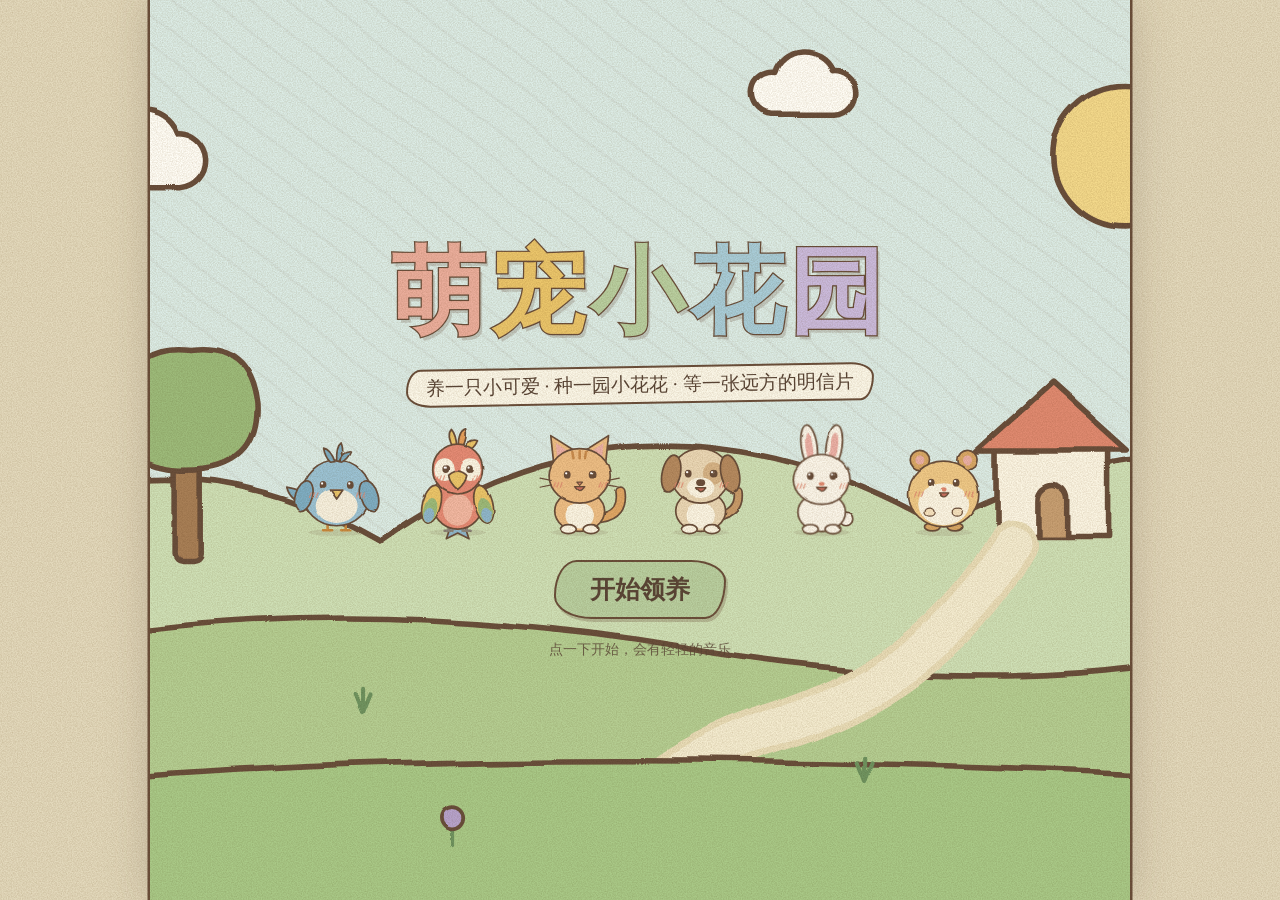
==== 萌宠小花园-单文件版.html @ 1cf483f1 "新增水分与饮料、六个新景点、可吃的特产、生病症状倒计时和离家出走 商店 - 食物 10 → 18 种，新增饮料 5 种、药品 6 种（原 2 种） - 种子 +3（番茄、西瓜、雪梨），装扮 +4，旅行" ====
<!DOCTYPE html>
<html lang="zh-CN">
<head>
<meta charset="UTF-8">
<meta name="viewport" content="width=device-width, initial-scale=1, maximum-scale=1, user-scalable=no, viewport-fit=cover">
<title>萌宠小花园</title>
<style>
/* ==========================================================
 *  萌宠小花园 · 样式（手绘绘本 / 纸质手帐风）
 * ========================================================== */
* { box-sizing: border-box; margin: 0; padding: 0; -webkit-tap-highlight-color: transparent; }
:root {
  --ink: #5B4636; --line: #6B4F3A;
  --paper: #F6F0DC; --paper2: #FBF7E8; --desk: #E3D9BC;
  --green: #B9CFA0; --dgreen: #6F9460; --coral: #EBAE9C; --dcoral: #D9826A;
  --yellow: #EBC66B; --pink: #EBB0A6; --blue: #A9CDD9; --purple: #CBBBDD;
  --r1: 26px 40px 24px 44px / 40px 24px 44px 26px;
  --r2: 22px 200px 20px 230px / 220px 20px 210px 22px;
  --r3: 14px 20px 12px 22px / 20px 12px 22px 14px;
  --sh: 2px 3px 0 rgba(107, 79, 58, .28);
  --grow: 1;
}
html, body { height: 100%; overflow: hidden; }
body {
  height: 100dvh;
  font-family: "LXGW WenKai", "霞鹜文楷", "STKaiti", "KaiTi", "楷体", "Kaiti SC", "PingFang SC", "Microsoft YaHei", serif;
  font-size: 17px; color: var(--ink); background: var(--desk);
  user-select: none; -webkit-user-select: none; touch-action: manipulation;
}
button { font: inherit; color: inherit; border: 0; background: none; cursor: pointer; }
input { font: inherit; color: inherit; }
svg.ic { width: 1.5em; height: 1.5em; display: inline-block; vertical-align: -0.38em; overflow: visible; flex: none; }
i[data-ic] { font-style: normal; display: inline-flex; }
#svg-defs { position: absolute; width: 0; height: 0; overflow: hidden; }
#app { height: 100%; max-width: 980px; margin: 0 auto; display: flex; flex-direction: column; background: var(--paper); box-shadow: 0 0 0 2.5px var(--line), 0 0 40px rgba(91, 70, 54, .25); position: relative; overflow: hidden; }
.screen { display: none; flex: 1; min-height: 0; flex-direction: column; position: relative; }
.screen.active { display: flex; }
/* 整个画面蒙一层纸纹 */
#grain { position: fixed; inset: 0; pointer-events: none; z-index: 95; mix-blend-mode: multiply; opacity: .75;
  background-image: url("data:image/svg+xml;utf8,%3Csvg xmlns='http://www.w3.org/2000/svg' width='240' height='240'%3E%3Cfilter id='g'%3E%3CfeTurbulence type='fractalNoise' baseFrequency='.8' numOctaves='3' seed='5'/%3E%3CfeColorMatrix values='0 0 0 0 .45  0 0 0 0 .36  0 0 0 0 .24  0 0 0 .7 -.2'/%3E%3C/filter%3E%3Crect width='240' height='240' filter='url(%23g)'/%3E%3C/svg%3E"); }

/* ---------- 按钮 ---------- */
.btn { display: inline-flex; align-items: center; justify-content: center; gap: 6px; padding: 9px 24px; border: 2.5px solid var(--line); border-radius: var(--r1); font-size: 19px; font-weight: bold; color: var(--ink); background: var(--yellow); box-shadow: var(--sh); transition: transform .08s, box-shadow .08s; white-space: nowrap; }
.btn:active { transform: translate(2px, 3px); box-shadow: none; }
.btn.green { background: var(--green); } .btn.coral { background: var(--coral); } .btn.plain { background: var(--paper2); }
.btn.gray { background: #E4DCC8; color: #9A8B78; border-color: #B5A792; box-shadow: none; }
.btn.big { font-size: clamp(20px, 4.4vw, 25px); padding: 11px 34px; }
.btn.small { font-size: 15px; padding: 4px 13px; border-width: 2px; }
.btn:disabled { pointer-events: none; }

/* ---------- 封面 ---------- */
#screen-title { overflow: hidden; }
.title-bg { position: absolute; inset: 0; }
.title-bg svg { width: 100%; height: 100%; display: block; }
.title-inner { position: relative; flex: 1; display: flex; flex-direction: column; align-items: center; justify-content: center; gap: clamp(8px, 2.4vh, 22px); padding: 20px; text-align: center; }
.logo { font-size: clamp(46px, 11.5vw, 94px); line-height: 1.1; letter-spacing: .06em; font-weight: bold; }
.logo span { display: inline-block; color: var(--c); -webkit-text-stroke: 2.5px var(--line); paint-order: stroke fill; text-shadow: 3px 4px 0 rgba(107, 79, 58, .22); animation: logoBob 3.4s ease-in-out infinite; }
.logo span:nth-child(1) { --c: #EBAE9C; } .logo span:nth-child(2) { --c: #EBC66B; animation-delay: .25s; }
.logo span:nth-child(3) { --c: #B9CFA0; animation-delay: .5s; } .logo span:nth-child(4) { --c: #A9CDD9; animation-delay: .75s; }
.logo span:nth-child(5) { --c: #CBBBDD; animation-delay: 1s; }
.slogan { font-size: clamp(14px, 3.2vw, 19px); background: var(--paper2); border: 2px solid var(--line); border-radius: var(--r1); padding: 4px 18px; transform: rotate(-1deg); }
.title-pets { display: flex; justify-content: center; align-items: flex-end; gap: clamp(0px, 1vw, 8px); width: 100%; max-width: 720px; }
.tp { flex: 1; max-width: 118px; min-width: 0; animation: breathe 2.8s ease-in-out infinite; transform-origin: 50% 100%; }
.tp svg { width: 100%; display: block; overflow: visible; }
.title-btns { display: flex; gap: 14px; flex-wrap: wrap; justify-content: center; }
.foot { font-size: 14px; opacity: .8; }

/* ---------- 选宠物 ---------- */
#screen-choose { padding: 18px 14px 22px; gap: 14px; align-items: center; overflow: auto; }
#screen-choose::before, #screen-choose::after { content: ""; flex: 1; }
.choose-title { font-size: clamp(21px, 4.8vw, 30px); text-align: center; }
.choose-grid { display: grid; grid-template-columns: repeat(3, 1fr); gap: 12px; width: 100%; max-width: 640px; }
.pcard { background: var(--paper2); border: 2.5px solid var(--line); border-radius: var(--r3); padding: 8px 6px 10px; text-align: center; transition: transform .15s; box-shadow: var(--sh); }
.pcard:nth-child(odd) { transform: rotate(-1deg); } .pcard:nth-child(even) { transform: rotate(1deg); }
.pcard .pp { width: min(76%, 21dvh); margin: 0 auto; }
.pcard .pp svg { width: 100%; display: block; overflow: visible; }
.pcard b { display: block; font-size: 20px; }
.pcard small { font-size: 13px; opacity: .8; }
.pcard.sel { background: #FBEFC4; transform: translateY(-5px) rotate(0) scale(1.04); box-shadow: 3px 6px 0 rgba(107, 79, 58, .3); }
.pcard.sel .pp { animation: hop .9s ease-in-out infinite; transform-origin: 50% 100%; }
.choose-form { display: flex; flex-wrap: wrap; gap: 12px; align-items: center; justify-content: center; font-weight: bold; }
.choose-form input, .text-input { border: 2.5px solid var(--line); border-radius: var(--r1); padding: 8px 16px; width: 150px; font-size: 19px; text-align: center; background: var(--paper2); outline: none; user-select: text; -webkit-user-select: text; }
.text-input { width: 100%; max-width: 300px; }

/* ---------- 顶部状态栏 ---------- */
#hud { padding: 8px 12px; background: var(--paper2); border-bottom: 2.5px solid var(--line); display: flex; flex-direction: column; gap: 7px; z-index: 5; }
.hud-row { display: flex; align-items: center; justify-content: space-between; gap: 8px; }
.hud-pet { display: flex; align-items: center; gap: 8px; min-width: 0; }
.hud-avatar { width: 48px; height: 48px; border-radius: 50%; background: #F3E6C4; border: 2.5px solid var(--line); overflow: hidden; flex: none; }
.hud-avatar svg { width: 124%; height: 124%; margin: -2% 0 0 -12%; display: block; }
.hud-name { min-width: 0; white-space: nowrap; }
.hud-name b { font-size: 19px; margin-right: 6px; }
.lv { font-size: 13px; background: var(--green); border: 1.5px solid var(--line); border-radius: var(--r1); padding: 0 9px; }
.lv em { font-style: normal; }
.exp { height: 8px; width: clamp(90px, 24vw, 180px); background: var(--paper); border: 1.5px solid var(--line); border-radius: 5px; margin-top: 5px; overflow: hidden; }
.exp i { display: block; height: 100%; width: 0; background: var(--dcoral); transition: width .4s; }
.hud-right { display: flex; align-items: center; gap: 6px; flex: none; }
.coin { display: flex; align-items: center; gap: 3px; background: #FBEFC4; border: 2px solid var(--line); border-radius: var(--r1); padding: 2px 12px 2px 7px; font-weight: bold; white-space: nowrap; }
.coin.bump { animation: bump .35s; }
.icon-btn { width: 40px; height: 40px; border-radius: 50%; background: var(--paper); border: 2px solid var(--line); position: relative; flex: none; display: flex; align-items: center; justify-content: center; box-shadow: 1px 2px 0 rgba(107, 79, 58, .25); }
.icon-btn svg.ic { width: 26px; height: 26px; vertical-align: 0; }
.icon-btn:active { transform: translate(1px, 2px); box-shadow: none; }
.dot { position: absolute; top: -3px; right: -3px; width: 14px; height: 14px; border-radius: 50%; background: #D9705F; border: 2px solid var(--paper2); display: none; }
.has > .dot { display: block; animation: bump 1.2s infinite; }
.stats { display: grid; grid-template-columns: repeat(5, 1fr); gap: 6px; }
.stat { display: flex; align-items: center; gap: 4px; font-size: 15px; padding: 0 2px; }
.stat svg.ic { width: 22px; height: 22px; vertical-align: 0; }
.stat em { font-style: normal; white-space: nowrap; }
.stat .bar { flex: 1; height: 12px; border: 2px solid var(--line); border-radius: 7px; background: var(--paper); overflow: hidden; }
.stat .bar i { display: block; height: 100%; transition: width .5s; background-image: repeating-linear-gradient(-55deg, rgba(255, 255, 255, .38) 0 3px, transparent 3px 7px); }
.stat[data-k=hunger] .bar i { background-color: #E6A15C; } .stat[data-k=clean] .bar i { background-color: #B7A3CC; } .stat[data-k=thirst] .bar i { background-color: #8FB7CC; }
.stat[data-k=happy] .bar i { background-color: #E08A70; } .stat[data-k=energy] .bar i { background-color: #EBC66B; }
.stat.low .bar { animation: warn 1s infinite; }
@media (max-width: 540px) {
  .stat em, .lv em { display: none; }
  .hud-name { overflow: hidden; } .hud-name b { font-size: 16px; margin-right: 4px; }
  .exp { width: 100%; min-width: 56px; }
  .icon-btn { width: 36px; height: 36px; } .icon-btn svg.ic { width: 23px; height: 23px; }
  .coin { padding: 1px 9px 1px 5px; font-size: 15px; }
  .hud-right { gap: 5px; } .hud-avatar { width: 42px; height: 42px; }
}

/* ---------- 舞台和场景 ---------- */
#stage { flex: 1; min-height: 0; position: relative; overflow: hidden; --u: 1px; --pu: 1px; --stH: 500px; }
.scene { position: absolute; inset: 0; display: none; }
.scene.active { display: block; animation: fadeIn .5s; }
.scene > .bg { position: absolute; inset: 0; }
.scene > .bg svg { width: 100%; height: 100%; display: block; }
.deco { position: absolute; pointer-events: none; }
.deco svg.ic { width: 100%; height: 100%; }
.deco.cloud { width: clamp(70px, 14vw, 130px); height: clamp(70px, 14vw, 130px); opacity: .92; }
.deco.cloud.c1 { left: 8%; top: 2%; animation: cloudMove 46s ease-in-out infinite alternate; }
.deco.cloud.c2 { left: 46%; top: 9%; width: clamp(50px, 10vw, 90px); height: clamp(50px, 10vw, 90px); animation: cloudMove 64s ease-in-out infinite alternate-reverse; }
.deco.kite { right: 46%; top: 4%; width: clamp(44px, 9vw, 74px); height: clamp(44px, 9vw, 74px); animation: kite 7s ease-in-out infinite alternate; transform-origin: 50% 120%; }

/* 小屋 */
.win-sky { fill: #BFDDE3; transition: fill 1.2s; } .win-sun { fill: #F3D98B; transition: fill 1.2s; } .win-hill { fill: #B7CF98; transition: fill 1.2s; }
.win-stars { opacity: 0; transition: opacity 1.2s; }
.night .win-sky { fill: #31406E; } .night .win-sun { fill: #FFF6C9; } .night .win-hill { fill: #3E5A52; } .night .win-stars { opacity: 1; }
.night-mask { position: absolute; inset: 0; background: radial-gradient(circle at 50% 74%, rgba(40, 44, 90, .28), rgba(28, 30, 70, .72)); opacity: 0; pointer-events: none; transition: opacity 1.2s; }
.night .night-mask { opacity: 1; }
.wall-cards .pc { position: absolute; width: calc(var(--u) * 74); padding: 3px 3px 9px; }
.wall-cards .pc::before { content: ""; position: absolute; left: 50%; top: -5px; width: 7px; height: 12px; margin-left: -3px; background: var(--dcoral); border: 1.5px solid var(--line); border-radius: 2px; z-index: 1; }
.pet-zone { position: absolute; left: 50%; bottom: calc(var(--u) * 44); width: calc(var(--pu) * 210 * var(--grow)); margin-left: calc(var(--pu) * -105 * var(--grow)); transition: left 1.8s ease-in-out; }
.pet-zone.gone { opacity: 0; pointer-events: none; transform: translateX(60%); transition: opacity .9s, transform 1s ease-in; }
.pet { width: 100%; aspect-ratio: 1; transform-origin: 50% 100%; cursor: pointer; position: relative; animation: breathe 3s ease-in-out infinite; }
.pet svg { width: 100%; height: 100%; display: block; overflow: visible; pointer-events: none; }
.pet .eye { transform-box: fill-box; transform-origin: 50% 50%; animation: blink 4.6s infinite; }
.pet .wing { transform-box: fill-box; transform-origin: 50% 8%; }
.pet .tail { transform-box: fill-box; transform-origin: 0% 100%; animation: wag 1.4s ease-in-out infinite alternate; }
.pet.mood-happy { animation: sway 2.6s ease-in-out infinite; }
.pet.mood-joy { animation: hop .55s ease-in-out infinite; }
.pet.mood-sad { animation: droop 3.4s ease-in-out infinite; filter: saturate(.7); }
.pet.mood-sleep { animation: breathe 4.6s ease-in-out infinite; }
.pet.walk { animation: waddle .45s ease-in-out infinite; }
.pet.chomp { animation: chomp .32s ease-in-out 4; }
.pet.trick-spin { transform-origin: 50% 55%; animation: tSpin 1.2s ease-in-out; }
.pet.trick-roll { transform-origin: 50% 55%; animation: tRoll 1.3s ease-in-out; }
.pet.trick-jump { animation: tJump 1.2s ease-in-out; }
.pet.trick-flip { transform-origin: 50% 55%; animation: tFlip 1.2s ease-in-out; }
.pet.flap .wl { animation: flapL .2s ease-in-out 8; } .pet.flap .wr { animation: flapR .2s ease-in-out 8; }
.pet.flap { animation: hop .4s ease-in-out 4; }
.prop { position: absolute; right: -20%; bottom: 2%; width: 36%; opacity: 0; transition: opacity .5s; pointer-events: none; z-index: 2; transform: rotate(8deg); }
.prop.show { opacity: 1; }
.prop svg.ic { width: 100%; height: auto; }
.bubble { position: absolute; left: 50%; bottom: 102%; transform: translateX(-50%) scale(.6); background: var(--paper2); border: 2.5px solid var(--line); border-radius: var(--r2); padding: 9px 16px; font-size: clamp(15px, 2.7vw, 19px); max-width: min(290px, 74vw); width: max-content; text-align: center; opacity: 0; transition: .25s; pointer-events: none; z-index: 5; line-height: 1.35; box-shadow: var(--sh); }
.bubble::after { content: ""; position: absolute; left: 50%; top: 100%; margin-left: -8px; width: 14px; height: 14px; background: var(--paper2); border: solid var(--line); border-width: 0 2.5px 2.5px 0; transform: translateY(-7px) rotate(45deg); }
.bubble.show { opacity: 1; transform: translateX(-50%) scale(1); }
.zzz { position: absolute; right: -6%; top: -8%; font-size: calc(var(--pu) * 34); font-weight: bold; color: #FFF6C9; opacity: 0; pointer-events: none; }
.night .zzz { animation: zzz 3s ease-in-out infinite; }
.away-note { position: absolute; left: 50%; bottom: calc(var(--u) * 60); transform: translateX(-50%) rotate(-2deg); background: var(--paper2); border: 2.5px solid var(--line); border-radius: var(--r3); padding: 14px 20px 12px; text-align: center; line-height: 1.5; box-shadow: 3px 5px 0 rgba(107, 79, 58, .25); display: none; width: max-content; max-width: 86%; }
.away-note.on { display: block; animation: pop .4s; }
.away-note::before { content: ""; position: absolute; left: 50%; top: -12px; width: 86px; height: 22px; margin-left: -43px; background: rgba(235, 198, 107, .8); transform: rotate(-3deg); }
.away-note b { font-size: 20px; } .away-note small { display: block; opacity: .8; font-size: 15px; }
.away-note .sign { text-align: right; font-size: 15px; margin-top: 2px; }
.tub { display: none; position: absolute; left: -14%; width: 128%; bottom: -7%; pointer-events: none; z-index: 2; }
.tub svg { width: 100%; display: block; overflow: visible; }
.bathing .tub { display: block; animation: pop .3s; }
#bath-layer { position: absolute; inset: 0; display: none; touch-action: none; z-index: 4; cursor: grab; overflow: hidden; }
#bath-layer.on { display: block; }
.bath-tip { position: absolute; top: 10px; left: 50%; transform: translateX(-50%); background: var(--paper2); border: 2.5px solid var(--line); border-radius: var(--r1); padding: 4px 18px; font-weight: bold; white-space: nowrap; }
.bath-bar { position: absolute; top: 56px; left: 50%; transform: translateX(-50%); width: min(60%, 260px); height: 16px; border-radius: 9px; background: var(--paper2); border: 2.5px solid var(--line); overflow: hidden; }
.bath-bar i { display: block; height: 100%; width: 0; background: #A9CDD9; transition: width .15s; }
.bath-x { position: absolute; top: 8px; right: 8px; width: 36px; height: 36px; border-radius: 50%; background: var(--paper2); border: 2px solid var(--line); font-size: 22px; line-height: 1; }
.bub { position: absolute; border-radius: 50%; background: radial-gradient(circle at 30% 30%, #fff, rgba(220, 238, 240, .85) 60%, rgba(170, 208, 220, .6)); border: 1.5px solid rgba(107, 79, 58, .45); animation: bubIn .25s; pointer-events: none; }
.rinse .bub { animation: bubOut .8s forwards; }
.drop { position: absolute; width: 4px; height: 16px; border-radius: 3px; background: #8FB7CC; animation: dropFall .45s linear infinite; pointer-events: none; }

/* 底部按钮 */
#actions { display: flex; justify-content: center; gap: clamp(4px, 1.6vw, 14px); padding: 8px 6px 2px; background: var(--paper2); border-top: 2.5px solid var(--line); }
#actions.hide { display: none; }
.act { display: flex; flex-direction: column; align-items: center; font-size: 15px; font-weight: bold; width: clamp(50px, 14.5vw, 82px); padding: 4px 0 4px; border: 2px solid var(--line); border-radius: var(--r3); background: var(--paper); box-shadow: 1px 2px 0 rgba(107, 79, 58, .25); }
.act svg.ic { width: clamp(26px, 6vw, 34px); height: clamp(26px, 6vw, 34px); vertical-align: 0; }
.act em { font-style: normal; white-space: nowrap; }
.act:active { transform: translate(1px, 2px); box-shadow: none; }
.act:nth-child(odd) { transform: rotate(-1.2deg); } .act:nth-child(even) { transform: rotate(1.2deg); }
.act.off { opacity: .45; }
#nav { display: grid; grid-template-columns: repeat(5, 1fr); gap: 4px; padding: 7px 8px calc(7px + env(safe-area-inset-bottom)); background: var(--paper2); }
#actions.hide + #nav { border-top: 2.5px solid var(--line); }
#nav button { display: flex; flex-direction: column; align-items: center; font-size: 15px; font-weight: bold; padding: 3px 0 2px; border-radius: var(--r3); border: 2px solid transparent; opacity: .62; transition: .15s; position: relative; }
#nav button svg.ic { width: 28px; height: 28px; vertical-align: 0; }
#nav button.on { opacity: 1; background: #FBEFC4; border-color: var(--line); transform: translateY(-2px) rotate(-1deg); box-shadow: 1px 2px 0 rgba(107, 79, 58, .25); }
#nav .dot { right: 18%; top: -2px; }

/* 花园 */
.garden-tip { position: absolute; top: 8px; left: 50%; transform: translateX(-50%) rotate(-.6deg); background: var(--paper2); border: 2px solid var(--line); border-radius: var(--r1); padding: 3px 16px; font-size: 15px; white-space: nowrap; max-width: 94%; overflow: hidden; text-overflow: ellipsis; }
.garden-wrap { position: absolute; left: 0; right: 0; bottom: 2.5%; display: flex; flex-direction: column; align-items: center; gap: 2px; padding: 0 10px; }
.g-row { display: flex; align-items: flex-end; justify-content: center; gap: clamp(10px, 5vw, 46px); width: 100%; }
.pet.small { width: clamp(60px, calc(var(--stH) * .2), 120px); flex: none; }
.mailbox { width: clamp(40px, calc(var(--stH) * .13), 76px); flex: none; position: relative; }
.mailbox svg, .guest svg { width: 100%; display: block; overflow: visible; }
.mailbox.has { animation: nudge 1.6s ease-in-out infinite; transform-origin: 50% 100%; }
.guest { width: clamp(56px, calc(var(--stH) * .17), 104px); flex: none; position: relative; }
.guest .friend { position: absolute; left: 12%; bottom: 62%; width: 76%; animation: breathe 2.6s ease-in-out infinite; transform-origin: 50% 100%; }
.guest .tag { position: absolute; left: 50%; bottom: 215%; transform: translateX(-50%); background: var(--paper2); border: 2px solid var(--line); border-radius: var(--r1); font-size: 13px; padding: 0 9px; white-space: nowrap; animation: bump 1.4s infinite; }
.plots { display: grid; grid-template-columns: repeat(3, 1fr); gap: 9px; width: min(100%, 500px, calc(var(--stH) * .86)); }
.plot { position: relative; aspect-ratio: 1 / .9; border-radius: var(--r3); border: 2.5px dashed transparent; }
.plot.empty { background: rgba(255, 253, 246, .28); border-color: rgba(107, 79, 58, .45); }
.plot:active { transform: scale(.96); }
.plot .soil { position: absolute; left: 8%; right: 8%; bottom: 9%; height: 32%; border-radius: 50%; background: #B8946A; border: 2.5px solid var(--line); transition: background .4s; }
.plot.wet .soil { background: #8E6C49; }
.plot .plant { position: absolute; left: 50%; bottom: 24%; width: 62%; transform: translateX(-50%); pointer-events: none; }
.plot .plant svg { width: 100%; display: block; overflow: visible; animation: plantSway 3.6s ease-in-out infinite alternate; transform-origin: 50% 100%; }
.plot .plus { position: absolute; left: 50%; top: 30%; transform: translate(-50%, -50%); font-size: clamp(24px, 6vw, 36px); color: var(--line); opacity: .55; font-weight: bold; }
.plot .crop { position: absolute; left: 50%; top: 0; width: 46%; transform: translateX(-50%); animation: cropBob 1.4s ease-in-out infinite; pointer-events: none; }
.plot .crop svg.ic { width: 100%; height: auto; }
.plot .thirst { position: absolute; right: 4%; top: 4%; width: 28%; background: var(--paper2); border: 2px solid var(--line); border-radius: 50%; padding: 2px; animation: bump 1.2s infinite; display: flex; }
.plot .thirst svg.ic { width: 100%; height: auto; }
.plot .grow { position: absolute; left: 14%; right: 14%; bottom: 2.5%; height: 8px; border-radius: 5px; background: var(--paper2); border: 1.5px solid var(--line); overflow: hidden; }
.plot .grow i { display: block; height: 100%; width: 0; background: #9DBB7A; transition: width .9s linear; }
.plot .tag { position: absolute; bottom: 1%; left: 50%; transform: translateX(-50%); background: var(--yellow); border: 2px solid var(--line); border-radius: var(--r1); font-size: 14px; padding: 0 12px; font-weight: bold; white-space: nowrap; }

/* 游乐场、商店、手帐的纸面板 */
.panel { position: absolute; left: 50%; bottom: 3%; transform: translateX(-50%); width: min(94%, 740px); max-height: 84%; overflow: auto; background: var(--paper2); border: 2.5px solid var(--line); border-radius: var(--r3); padding: 14px; box-shadow: 3px 5px 0 rgba(107, 79, 58, .22); }
.panel h2 { text-align: center; font-size: 20px; margin-bottom: 10px; }
.game-cards { display: grid; grid-template-columns: repeat(auto-fit, minmax(120px, 1fr)); gap: 10px; }
.gcard { border: 2.5px solid var(--line); border-radius: var(--r3); padding: 10px 8px; text-align: center; box-shadow: var(--sh); }
.gcard:nth-child(odd) { transform: rotate(-1deg); } .gcard:nth-child(even) { transform: rotate(1deg); }
.gcard:active { transform: translate(2px, 3px); box-shadow: none; }
.gcard svg.ic { width: 46px; height: 46px; display: block; margin: 0 auto 2px; }
.gcard b { font-size: 18px; display: block; }
.gcard small { font-size: 13px; opacity: .85; }
.tabs { display: flex; gap: 7px; justify-content: center; margin-bottom: 10px; flex-wrap: wrap; }
.tab { padding: 3px 15px; border: 2px solid var(--line); border-radius: var(--r1); background: var(--paper); font-weight: bold; white-space: nowrap; opacity: .7; }
.tab.on { background: var(--green); opacity: 1; box-shadow: 1px 2px 0 rgba(107, 79, 58, .25); }
.shop-grid { display: grid; grid-template-columns: repeat(auto-fill, minmax(106px, 1fr)); gap: 10px; }
.sitem { background: var(--paper); border-radius: var(--r3); padding: 8px 6px 10px; text-align: center; border: 2px solid var(--line); }
.sitem svg.ic.big, .item svg.ic.big, .souv svg.ic.big { width: 44px; height: 44px; display: block; margin: 0 auto; }
.sitem b { display: block; font-size: 16px; }
.sitem small { display: block; font-size: 13.5px; opacity: .8; min-height: 16px; }
.sitem .btn { margin-top: 6px; }
#scene-album { background: #E9DFC2; }
.panel.album { top: 3%; max-height: none; scrollbar-width: thin; }
.pc-grid { display: grid; grid-template-columns: repeat(auto-fill, minmax(140px, 1fr)); gap: 14px 12px; padding: 4px; }
.pc { display: block; background: #FFFDF6; border: 1.5px solid rgba(107, 79, 58, .55); padding: 5px 5px 4px; box-shadow: 2px 3px 7px rgba(91, 70, 54, .25); text-align: center; position: relative; }
.pc:nth-child(3n+1) { transform: rotate(-1.6deg); } .pc:nth-child(3n+2) { transform: rotate(1.2deg); } .pc:nth-child(3n) { transform: rotate(-.6deg); }
.pc .img { aspect-ratio: 3 / 2; overflow: hidden; background: #EFE6CC; display: block; }
.pc .img svg { width: 100%; height: 100%; display: block; }
.pc .cap { display: block; font-size: 14px; line-height: 1.5; white-space: nowrap; overflow: hidden; }
.pc.rare::after { content: "珍"; position: absolute; right: -6px; top: -8px; width: 26px; height: 26px; line-height: 23px; border-radius: 50%; background: var(--yellow); border: 2px solid var(--line); font-size: 14px; font-weight: bold; transform: rotate(12deg); }
.pc.lock .img { display: flex; align-items: center; justify-content: center; font-size: 30px; color: #B5A792; border: 2px dashed #C9BC9F; background: none; }
.pc.lock { box-shadow: none; opacity: .75; }
.pc.big { width: min(100%, 420px); margin: 0 auto 10px; padding: 9px 9px 6px; transform: rotate(-1deg); }
.pc.big .cap { font-size: 18px; }
.souv-grid { display: grid; grid-template-columns: repeat(auto-fill, minmax(96px, 1fr)); gap: 10px; }
.souv { background: var(--paper); border: 2px solid var(--line); border-radius: var(--r3); padding: 8px 4px; text-align: center; font-size: 14px; }
.souv small { display: block; opacity: .75; font-size: 12.5px; }
.souv.lock { opacity: .5; border-style: dashed; }
.souv.lock svg.ic { filter: grayscale(1) brightness(1.15); opacity: .5; }
.album-note { text-align: center; font-size: 14.5px; opacity: .8; margin: 2px 0 10px; }

/* ---------- 弹窗 ---------- */
.modal-mask { position: fixed; inset: 0; background: rgba(91, 70, 54, .45); display: flex; align-items: center; justify-content: center; z-index: 60; padding: 18px 16px; animation: fadeIn .2s; }
.modal { background: var(--paper2); border: 2.5px solid var(--line); border-radius: var(--r3); padding: 24px 18px 18px; width: 100%; max-width: 460px; max-height: 88dvh; overflow: auto; box-shadow: 4px 7px 0 rgba(91, 70, 54, .3); animation: pop .28s; text-align: center; position: relative; }
.modal h2 { font-size: 22px; margin-bottom: 10px; padding: 0 30px; }
.modal h3 { font-size: 17px; margin: 12px 0 8px; text-align: left; border-bottom: 2px dashed rgba(107, 79, 58, .4); padding-bottom: 2px; }
.modal p { line-height: 1.6; margin-bottom: 10px; }
.modal .x { position: absolute; right: 8px; top: 8px; width: 34px; height: 34px; border-radius: 50%; background: var(--paper); border: 2px solid var(--line); font-size: 22px; line-height: 1; }
.modal .hero { width: 96px; margin: 0 auto 4px; animation: hop 1.2s ease-in-out infinite; transform-origin: 50% 100%; }
.modal .hero svg { width: 100%; height: auto; display: block; overflow: visible; }
.modal .hint { font-size: 14px; opacity: .78; margin-top: 10px; }
.row { display: flex; gap: 10px; justify-content: center; flex-wrap: wrap; margin-top: 10px; }
.empty { opacity: .85; }
.item-grid { display: grid; grid-template-columns: repeat(auto-fill, minmax(88px, 1fr)); gap: 9px; }
.item { background: var(--paper); border-radius: var(--r3); padding: 7px 4px; border: 2px solid var(--line); display: flex; flex-direction: column; align-items: center; }
.item:active { transform: scale(.95); }
.item.sel { background: #FBEFC4; box-shadow: var(--sh); transform: rotate(-1.5deg); }
.item b { font-size: 15.5px; }
.item small { font-size: 13px; opacity: .8; }
.chips { display: flex; flex-wrap: wrap; gap: 8px; justify-content: center; }
.chip { background: var(--paper); border: 2px solid var(--line); border-radius: var(--r1); padding: 2px 12px; font-size: 15px; }
.task { display: flex; align-items: center; gap: 10px; background: var(--paper); border: 2px solid var(--line); border-radius: var(--r3); padding: 7px 10px; margin-bottom: 8px; text-align: left; }
.task svg.ic { width: 30px; height: 30px; }
.task .t-mid { flex: 1; min-width: 0; font-size: 15.5px; font-weight: bold; }
.task .t-bar { height: 8px; background: var(--paper2); border: 1.5px solid var(--line); border-radius: 5px; margin-top: 4px; overflow: hidden; }
.task .t-bar i { display: block; height: 100%; background: #9DBB7A; }
.gift-list { display: flex; flex-wrap: wrap; justify-content: center; gap: 8px 16px; margin: 6px 0 10px; font-weight: bold; }
.gift-list span { display: inline-flex; align-items: center; gap: 4px; }
.gift-list svg.ic { width: 30px; height: 30px; }
.new-tag { background: #D9705F; color: #fff; font-size: 12px; border-radius: 8px; padding: 0 6px; margin-left: 2px; }

/* ---------- 小游戏 ---------- */
.game-overlay { position: fixed; inset: 0; z-index: 40; background: rgba(91, 70, 54, .5); display: none; align-items: center; justify-content: center; padding: 10px; }
.game-overlay.on { display: flex; }
.game-box { width: 100%; max-width: 900px; height: min(100%, 680px); background: var(--paper2); border: 2.5px solid var(--line); border-radius: var(--r3); display: flex; flex-direction: column; overflow: hidden; animation: pop .28s; box-shadow: 4px 7px 0 rgba(91, 70, 54, .3); }
.game-head { display: flex; align-items: center; gap: 10px; padding: 6px 12px; background: var(--green); border-bottom: 2.5px solid var(--line); font-weight: bold; }
#g-title { font-size: 18px; white-space: nowrap; display: flex; align-items: center; gap: 4px; }
#g-info { flex: 1; text-align: center; font-size: 17px; white-space: nowrap; overflow: hidden; display: flex; align-items: center; justify-content: center; gap: 4px; }
#g-info svg.ic { width: 22px; height: 22px; vertical-align: 0; }
.g-close { width: 34px; height: 34px; border-radius: 50%; background: var(--paper2); border: 2px solid var(--line); flex: none; font-size: 22px; line-height: 1; }
.game-body { flex: 1; min-height: 0; position: relative; overflow: hidden; }
.game-body canvas { display: block; touch-action: none; cursor: pointer; }
.g-panel { position: absolute; inset: 0; display: flex; flex-direction: column; align-items: center; justify-content: center; gap: 10px; padding: 20px; text-align: center; }
.g-big { width: clamp(64px, 16dvh, 104px); animation: hop 1.2s infinite; transform-origin: 50% 100%; }
.g-big svg { width: 100%; height: auto; display: block; overflow: visible; }
.g-panel h2 { font-size: clamp(21px, 5vw, 27px); }
.g-panel p { max-width: 440px; line-height: 1.6; }
.g-reward { font-size: 22px; font-weight: bold; display: flex; align-items: center; gap: 4px; justify-content: center; }
.mem-wrap { position: absolute; inset: 0; display: flex; align-items: center; justify-content: center; padding: 12px; }
.mem-grid { display: grid; grid-template-columns: repeat(4, 1fr); gap: 8px; width: min(100%, 460px, calc(100dvh - 120px)); }
.mem { aspect-ratio: 1; border: 2.5px solid var(--line); border-radius: var(--r3); background: var(--coral); box-shadow: var(--sh); font-size: clamp(22px, 7vw, 38px); font-weight: bold; color: var(--paper2); padding: 8%; }
.mem .mb { display: none; width: 100%; height: 100%; }
.mem .mb svg { width: 100%; height: 100%; display: block; overflow: visible; }
.mem.open { background: var(--paper); animation: flip .25s; }
.mem.open .mf { display: none; } .mem.open .mb { display: block; }
.mem.done { background: #DCE8C8; animation: bump .4s; }
.mel { position: absolute; inset: 0; display: flex; flex-direction: column; align-items: center; justify-content: center; gap: 10px; padding: 14px; }
.mel-pet { width: min(150px, 22dvh); }
.mel-pet svg, .math-pet svg { width: 100%; height: auto; display: block; overflow: visible; }
.mel-msg { font-size: 19px; font-weight: bold; background: var(--paper); border: 2px solid var(--line); border-radius: var(--r1); padding: 3px 20px; }
.mel-pads { display: grid; grid-template-columns: repeat(2, 1fr); gap: 12px; width: min(100%, 380px); }
.pad { aspect-ratio: 1.6; border: 2.5px solid var(--line); border-radius: var(--r3); font-size: 24px; font-weight: bold; box-shadow: var(--sh); opacity: .8; transition: transform .08s; }
.pad.lit { opacity: 1; transform: scale(1.07) rotate(-2deg); filter: brightness(1.12); box-shadow: 0 0 0 5px var(--paper2), 0 0 0 7.500px var(--line); }
.p0 { background: var(--coral); } .p1 { background: var(--yellow); } .p2 { background: var(--green); } .p3 { background: var(--blue); }
@media (max-height: 560px) { .mel-pads { grid-template-columns: repeat(4, 1fr); width: min(100%, 560px); } .pad { aspect-ratio: 1.2; font-size: 19px; } }
.math { position: absolute; inset: 0; display: flex; flex-direction: column; align-items: center; justify-content: center; gap: 12px; padding: 14px; }
.math-top { display: flex; align-items: center; gap: 12px; }
.math-pet { width: min(120px, 20dvh); flex: none; }
.math-q { font-size: clamp(32px, 9vw, 54px); font-weight: bold; background: var(--paper); border: 2.5px solid var(--line); border-radius: var(--r2); padding: 6px 26px; white-space: nowrap; }
.math-opts { display: grid; grid-template-columns: repeat(2, 1fr); gap: 12px; width: min(100%, 400px); }
.opt { padding: clamp(6px, 2dvh, 12px) 0; font-size: 29px; font-weight: bold; border: 2.5px solid var(--line); border-radius: var(--r3); background: var(--paper); box-shadow: var(--sh); }
.opt.right { background: #C9DDB0; } .opt.wrong { background: #EBB0A6; animation: shake .3s; }
@media (max-height: 520px) { .math-opts { grid-template-columns: repeat(4, 1fr); width: min(100%, 600px); } }

/* ---------- 特效层 ---------- */
#fx { position: fixed; inset: 0; pointer-events: none; z-index: 80; overflow: hidden; }
.fx-float { position: absolute; font-size: 21px; font-weight: bold; color: var(--ink); text-shadow: 0 2px 0 var(--paper2), 0 -1px 0 var(--paper2), 1px 0 0 var(--paper2), -1px 0 0 var(--paper2); animation: floatUp 1.2s ease-out forwards; white-space: nowrap; display: flex; align-items: center; gap: 2px; }
.fx-float svg.ic { width: 30px; height: 30px; vertical-align: 0; }
.fx-fly { position: absolute; left: 0; top: 0; width: 40px; height: 40px; }
.fx-fly svg.ic { width: 100%; height: 100%; }
.confetti { position: absolute; top: -24px; width: 10px; height: 15px; border-radius: 2px; border: 1.5px solid var(--line); animation: confetti linear forwards; }
.can { position: absolute; width: 60px; transform-origin: 70% 80%; animation: pour 1.1s ease-in-out forwards; }
.can svg.ic { width: 100%; height: auto; display: block; }
.wdrop { position: absolute; width: 5px; height: 10px; border-radius: 50% 50% 50% 50% / 60% 60% 40% 40%; background: #8FB7CC; border: 1px solid var(--line); opacity: 0; animation: wfall .5s ease-in forwards; }
#toast { position: fixed; left: 50%; top: 23%; transform: translate(-50%, -20px) rotate(-.6deg); background: var(--paper2); border: 2.5px solid var(--line); border-radius: var(--r1); padding: 6px 22px; font-size: 17px; font-weight: bold; opacity: 0; transition: .25s; pointer-events: none; z-index: 90; max-width: 92vw; text-align: center; box-shadow: var(--sh); }
#toast.show { opacity: 1; transform: translate(-50%, 0) rotate(-.6deg); }
#banner { position: fixed; left: 50%; top: 40%; transform: translate(-50%, -50%) scale(0) rotate(-2deg); z-index: 85; background: var(--yellow); border: 3px solid var(--line); border-radius: var(--r2); font-size: clamp(22px, 6vw, 36px); font-weight: bold; padding: 14px 34px; pointer-events: none; transition: transform .35s cubic-bezier(.3, 1.6, .5, 1); text-align: center; white-space: nowrap; box-shadow: 4px 7px 0 rgba(91, 70, 54, .3); }
#banner.show { transform: translate(-50%, -50%) scale(1) rotate(-2deg); }

/* ---------- 动画 ---------- */
@keyframes fadeIn { from { opacity: 0; } }
@keyframes pop { from { transform: scale(.75); opacity: 0; } 70% { transform: scale(1.03); } }
@keyframes bump { 50% { transform: scale(1.16); } }
@keyframes nudge { 0%, 100% { transform: rotate(0); } 10% { transform: rotate(-7deg); } 20% { transform: rotate(6deg); } 30% { transform: rotate(-4deg); } 40% { transform: rotate(0); } }
@keyframes warn { 50% { background: #F2C4B8; } }
@keyframes cloudMove { to { transform: translateX(90px); } }
@keyframes kite { from { transform: rotate(-9deg) translateY(0); } to { transform: rotate(8deg) translateY(10px); } }
@keyframes sway { 0%, 100% { transform: rotate(-2deg); } 50% { transform: rotate(2deg) scale(1.01, .99); } }
@keyframes logoBob { 0%, 100% { transform: translateY(0) rotate(-2deg); } 50% { transform: translateY(-6px) rotate(2deg); } }
@keyframes breathe { 0%, 100% { transform: scale(1, 1); } 50% { transform: scale(1.025, .975); } }
@keyframes hop { 0%, 100% { transform: translateY(0) scale(1.02, .98); } 45% { transform: translateY(-7%) scale(.98, 1.03); } }
@keyframes waddle { 0%, 100% { transform: rotate(-5deg) translateY(0); } 50% { transform: rotate(5deg) translateY(-3%); } }
@keyframes droop { 0%, 100% { transform: scale(1, .97) rotate(-1.5deg); } 50% { transform: scale(1.01, .95) rotate(1.5deg); } }
@keyframes chomp { 50% { transform: scale(1.06, .92); } }
@keyframes blink { 0%, 94%, 100% { transform: scaleY(1); } 97% { transform: scaleY(.1); } }
@keyframes wag { from { transform: rotate(-8deg); } to { transform: rotate(8deg); } }
@keyframes flapL { 50% { transform: rotate(48deg); } }
@keyframes flapR { 50% { transform: rotate(-48deg); } }
@keyframes tSpin { to { transform: rotate(720deg); } }
@keyframes tRoll { 30% { transform: translateX(-34%) rotate(-360deg); } 70% { transform: translateX(34%) rotate(360deg); } 100% { transform: translateX(0) rotate(0); } }
@keyframes tJump { 0%, 34%, 68%, 100% { transform: translateY(0) scale(1.06, .92); } 17%, 51%, 85% { transform: translateY(-40%) scale(.95, 1.06); } }
@keyframes tFlip { 0%, 100% { transform: translateY(0) rotate(0); } 50% { transform: translateY(-50%) rotate(180deg); } 99.9% { transform: translateY(0) rotate(360deg); } }
@keyframes zzz { 0% { opacity: 0; transform: translate(0, 10px) scale(.7); } 30% { opacity: 1; } 100% { opacity: 0; transform: translate(26px, -44px) scale(1.2); } }
@keyframes bubIn { from { transform: scale(0); } }
@keyframes bubOut { to { transform: translateY(160px) scale(.3); opacity: 0; } }
@keyframes dropFall { from { transform: translateY(-30px); opacity: 0; } 20% { opacity: 1; } to { transform: translateY(220px); opacity: 0; } }
@keyframes plantSway { from { transform: rotate(-3deg); } to { transform: rotate(3deg); } }
@keyframes cropBob { 0%, 100% { transform: translateX(-50%) translateY(0) rotate(-5deg); } 50% { transform: translateX(-50%) translateY(-10%) rotate(5deg); } }
@keyframes flip { from { transform: scaleX(0); } }
@keyframes shake { 25% { transform: translateX(-6px); } 75% { transform: translateX(6px); } }
@keyframes floatUp { from { opacity: 1; transform: translate(-50%, -50%) scale(.6); } 30% { transform: translate(-50%, -90%) scale(1.1); } to { opacity: 0; transform: translate(-50%, -230%) scale(1); } }
@keyframes confetti { to { transform: translateY(108vh) rotate(720deg); } }
@keyframes pour { 0% { transform: rotate(0); opacity: 0; } 18% { opacity: 1; transform: rotate(-30deg); } 82% { opacity: 1; transform: rotate(-30deg); } 100% { opacity: 0; transform: rotate(0); } }
@keyframes wfall { 0% { opacity: 1; transform: translateY(0); } 100% { opacity: 0; transform: translateY(48px); } }
@media (max-width: 540px) {
  .guest .tag { left: auto; right: -12%; transform: none; animation: none; }
  .pc-grid { grid-template-columns: repeat(2, 1fr); gap: 12px 10px; }
  .panel { padding: 12px 10px; }
}

/* ---------- 生病 ---------- */
.ill { font-size: 13px; background: var(--coral); border: 1.5px solid var(--line); border-radius: var(--r1); padding: 0 8px; margin-left: 4px; }
.ill:empty { display: none; }
.pet.mood-cold { animation: shiver .5s ease-in-out infinite; filter: saturate(.8); }
.pet.mood-tummy { animation: droop 2.2s ease-in-out infinite; filter: saturate(.8); }
@keyframes shiver { 0%, 100% { transform: translateX(-1%) scale(1, .98); } 50% { transform: translateX(1%) scale(1, .98); } }

/* ---------- 小游戏等级选择 ---------- */
.lv-label { font-size: 15px; opacity: .8; }
.lv-pick { display: flex; flex-wrap: wrap; gap: 8px; justify-content: center; max-width: 400px; }
.lv-btn { padding: 3px 14px; border: 2px solid var(--line); border-radius: var(--r1); background: var(--paper); font-weight: bold; opacity: .7; }
.lv-btn.on { background: var(--yellow); opacity: 1; box-shadow: 1px 2px 0 rgba(107, 79, 58, .25); transform: rotate(-1.5deg); }
.gcard .lv-tag { display: inline-block; font-style: normal; font-size: 12.5px; background: var(--paper2); border: 1.5px solid var(--line); border-radius: var(--r1); padding: 0 8px; margin-top: 3px; }
.math-top { flex-wrap: wrap; justify-content: center; }
.math-q.long { font-size: clamp(22px, 5.6vw, 38px); padding: 6px 16px; }
.mem-grid { width: min(100%, 460px, calc((100dvh - 130px) * 4 / var(--rows, 4))); }
@media (max-height: 620px) { .g-panel { gap: 6px; padding: 12px; } .g-panel p { line-height: 1.4; font-size: 15px; } .g-big { width: clamp(44px, 11dvh, 80px); } }

/* ---------- 症状、生病、离家出走的提醒条 ---------- */
#alert { position: absolute; left: 50%; top: 6px; transform: translateX(-50%) rotate(-.4deg); z-index: 6; display: none; align-items: center; justify-content: center; flex-wrap: wrap; gap: 3px 10px; width: max-content; max-width: 96%; background: #FBEFC4; border: 2.5px solid var(--line); border-radius: var(--r3); padding: 5px 12px; font-size: 15px; line-height: 1.35; text-align: center; box-shadow: var(--sh); }
#alert.on { display: flex; }
#alert.bad { background: #F6D5CB; }
#alert b { white-space: nowrap; }
#alert button { border: 2px solid var(--line); border-radius: var(--r1); background: var(--paper2); padding: 1px 12px; font-weight: bold; white-space: nowrap; box-shadow: 1px 2px 0 rgba(107, 79, 58, .25); }
#alert button:active { transform: translate(1px, 2px); box-shadow: none; }
.need { display: flex; align-items: center; gap: 10px; background: var(--paper); border: 2px dashed var(--line); border-radius: var(--r3); padding: 6px 12px; margin-bottom: 8px; text-align: left; }
.need svg.ic { width: 34px; height: 34px; }
.need b { flex: 1; }
.need span { font-size: 14px; opacity: .8; white-space: nowrap; }
.need.ok { border-style: solid; background: #DCE8C8; }
.away-note .row { margin-top: 6px; }
.modal .tabs { margin-bottom: 12px; }
.pet.mood-throat, .pet.mood-fever { animation: droop 2.6s ease-in-out infinite; filter: saturate(.8); }
@media (max-width: 540px) { .stats { gap: 3px; } .stat { gap: 2px; } .stat svg.ic { width: 19px; height: 19px; } #alert { font-size: 14px; padding: 4px 9px; } }

</style>
</head>
<body>
<div id="svg-defs"></div>
<div id="app">

  <!-- ========== 封面 ========== -->
  <section id="screen-title" class="screen active">
    <div class="title-bg" id="title-bg"></div>
    <div class="title-inner">
      <h1 class="logo"><span>萌</span><span>宠</span><span>小</span><span>花</span><span>园</span></h1>
      <p class="slogan">养一只小可爱 · 种一园小花花 · 等一张远方的明信片</p>
      <div class="title-pets" id="title-pets"></div>
      <div class="title-btns">
        <button class="btn big" id="btn-continue">继续游戏</button>
        <button class="btn big green" id="btn-new">开始领养</button>
      </div>
      <p class="foot">点一下开始，会有轻轻的音乐</p>
    </div>
  </section>

  <!-- ========== 选宠物 ========== -->
  <section id="screen-choose" class="screen">
    <h2 class="choose-title">选一只你最喜欢的小伙伴吧</h2>
    <div class="choose-grid" id="choose-grid"></div>
    <div class="choose-form">
      <label>给它起个名字：<input id="pet-name" maxlength="6" autocomplete="off"></label>
      <button class="btn big" id="btn-adopt">就是它啦</button>
    </div>
  </section>

  <!-- ========== 游戏 ========== -->
  <section id="screen-game" class="screen">
    <header id="hud">
      <div class="hud-row">
        <div class="hud-pet">
          <div class="hud-avatar" id="hud-avatar"></div>
          <div class="hud-name">
            <b id="hud-petname"></b><span class="lv" id="hud-lv"></span><span class="ill" id="hud-ill"></span>
            <div class="exp"><i id="hud-exp"></i></div>
          </div>
        </div>
        <div class="hud-right">
          <div class="coin" id="hud-coin"><i data-ic="acorn"></i><b>0</b></div>
          <button class="icon-btn" id="btn-tasks" title="今日任务"><i data-ic="tasks"></i><span class="dot"></span></button>
          <button class="icon-btn" id="btn-music" title="声音开关"></button>
          <button class="icon-btn" id="btn-menu" title="设置"><i data-ic="gear"></i></button>
        </div>
      </div>
      <div class="stats">
        <div class="stat" data-k="hunger"><i data-ic="bowl"></i><em>饱饱</em><div class="bar"><i></i></div></div>
        <div class="stat" data-k="thirst"><i data-ic="water"></i><em>水分</em><div class="bar"><i></i></div></div>
        <div class="stat" data-k="clean"><i data-ic="drop"></i><em>干净</em><div class="bar"><i></i></div></div>
        <div class="stat" data-k="happy"><i data-ic="heart"></i><em>开心</em><div class="bar"><i></i></div></div>
        <div class="stat" data-k="energy"><i data-ic="bolt"></i><em>精力</em><div class="bar"><i></i></div></div>
      </div>
    </header>

    <main id="stage">
      <div id="alert"></div>
      <!-- 小屋 -->
      <div class="scene" id="scene-home">
        <div class="bg"></div>
        <div class="wall-cards" id="wall-cards"></div>
        <div class="night-mask"></div>
        <div class="away-note" id="away-note"></div>
        <div class="pet-zone" id="pet-zone">
          <div class="bubble" id="bubble"></div>
          <div class="prop" id="prop"></div>
          <div class="pet" id="pet"></div>
          <div class="tub" id="tub"></div>
          <div class="zzz">Z<small>z</small><sub>z</sub></div>
        </div>
        <div id="bath-layer"></div>
      </div>
      <!-- 花园 -->
      <div class="scene" id="scene-garden">
        <div class="bg"></div>
        <i class="deco cloud c1" data-ic="cloud"></i><i class="deco cloud c2" data-ic="cloud"></i>
        <div class="garden-tip">点空地播种 · 点小苗浇水 · 成熟了就收获</div>
        <div class="garden-wrap">
          <div class="g-row">
            <button class="mailbox" id="mailbox"></button>
            <div class="pet small" id="pet-garden"></div>
            <button class="guest" id="guest"></button>
          </div>
          <div class="plots" id="plots"></div>
        </div>
      </div>
      <!-- 游乐场 -->
      <div class="scene" id="scene-play">
        <div class="bg"></div>
        <i class="deco kite" data-ic="kite"></i><i class="deco cloud c2" data-ic="cloud"></i>
        <div class="panel">
          <h2>林间空地 · 玩游戏捡橡果</h2>
          <div class="game-cards" id="game-cards"></div>
        </div>
      </div>
      <!-- 商店 -->
      <div class="scene" id="scene-shop">
        <div class="bg"></div>
        <div class="panel">
          <div class="tabs" id="shop-tabs">
            <button class="tab" data-tab="food">食物</button>
            <button class="tab" data-tab="drink">饮料</button>
            <button class="tab" data-tab="seed">种子</button>
            <button class="tab" data-tab="med">药品</button>
            <button class="tab" data-tab="wear">装扮</button>
            <button class="tab" data-tab="gear">旅行用品</button>
          </div>
          <div class="shop-grid" id="shop-grid"></div>
        </div>
      </div>
      <!-- 旅行手帐 -->
      <div class="scene" id="scene-album">
        <div class="panel album">
          <div class="tabs" id="album-tabs">
            <button class="tab" data-tab="cards">明信片</button>
            <button class="tab" data-tab="souv">特产</button>
            <button class="tab" data-tab="stickers">贴纸</button>
          </div>
          <div id="album-body"></div>
        </div>
      </div>
    </main>

    <div id="actions">
      <button class="act" data-act="feed"><i data-ic="apple"></i><em>喂食</em></button>
      <button class="act" data-act="bath"><i data-ic="tub"></i><em>洗澡</em></button>
      <button class="act" data-act="sleep"><i data-ic="moon"></i><em>睡觉</em></button>
      <button class="act" data-act="talent"><i data-ic="note"></i><em>才艺</em></button>
      <button class="act" data-act="dress"><i data-ic="bow"></i><em>装扮</em></button>
      <button class="act" data-act="travel"><i data-ic="backpack"></i><em>旅行</em></button>
    </div>

    <nav id="nav">
      <button data-scene="home"><i data-ic="house"></i>小屋</button>
      <button data-scene="garden"><i data-ic="garden"></i>花园<span class="dot"></span></button>
      <button data-scene="play"><i data-ic="kite"></i>游乐场</button>
      <button data-scene="shop"><i data-ic="basket"></i>商店</button>
      <button data-scene="album"><i data-ic="book"></i>手帐<span class="dot"></span></button>
    </nav>
  </section>
</div>

<!-- 小游戏窗口 -->
<div id="game" class="game-overlay">
  <div class="game-box">
    <div class="game-head">
      <span id="g-title"></span><span id="g-info"></span>
      <button class="g-close" id="g-close">×</button>
    </div>
    <div class="game-body" id="g-body"></div>
  </div>
</div>

<div id="modal-root"></div>
<div id="banner"></div>
<div id="toast"></div>
<div id="fx"></div>
<div id="grain"></div>

<script>
'use strict';
/* ==========================================================
 *  萌宠小花园 · 插画（手绘绘本风，全部原创 SVG）
 *  画法：棕色铅笔线 + 低饱和水彩色块 + “手抖”滤镜 + 纸纹
 * ========================================================== */

const C = {
  line: '#6B4F3A', cream: '#FBF5E3', paper: '#F4ECD6', white: '#FFFDF6',
  green: '#9DBB7A', lgreen: '#C3D69B', dgreen: '#6F9460', sky: '#BFDDE3', blue: '#8FB7CC',
  pink: '#EBB0A6', coral: '#E08A70', red: '#D9705F', yellow: '#EBC66B', orange: '#E6A15C',
  purple: '#B7A3CC', wood: '#C79F72', dwood: '#A87F56', sand: '#E9D3A0', gray: '#9AA3AD'
};

/* 让线条微微抖动的滤镜（三种粗细）。页面里放一份，单独导出成图片时再各带一份 */
const FILTER_DEFS =
  '<filter id="wob" x="-8%" y="-8%" width="116%" height="116%"><feTurbulence type="fractalNoise" baseFrequency=".03" numOctaves="2" seed="4" result="n"/><feDisplacementMap in="SourceGraphic" in2="n" scale="4" xChannelSelector="R" yChannelSelector="G"/></filter>' +
  '<filter id="wob-s" x="-8%" y="-8%" width="116%" height="116%"><feTurbulence type="fractalNoise" baseFrequency=".09" numOctaves="2" seed="7" result="n"/><feDisplacementMap in="SourceGraphic" in2="n" scale="1.6" xChannelSelector="R" yChannelSelector="G"/></filter>' +
  '<filter id="wob-m" x="-4%" y="-4%" width="108%" height="108%"><feTurbulence type="fractalNoise" baseFrequency=".045" numOctaves="2" seed="11" result="n"/><feDisplacementMap in="SourceGraphic" in2="n" scale="2.6" xChannelSelector="R" yChannelSelector="G"/></filter>' +
  '<filter id="wob-l" x="-2%" y="-2%" width="104%" height="104%"><feTurbulence type="fractalNoise" baseFrequency=".014" numOctaves="2" seed="2" result="n"/><feDisplacementMap in="SourceGraphic" in2="n" scale="7" xChannelSelector="R" yChannelSelector="G"/></filter>' +
  `<pattern id="hatch" width="13" height="13" patternUnits="userSpaceOnUse" patternTransform="rotate(38)"><path d="M0 6 h13" stroke="${C.line}" stroke-width="1.1" opacity=".07"/></pattern>`;
const G_OPEN = (f, w) => `<g filter="url(#${f})" stroke="${C.line}" stroke-width="${w}" stroke-linejoin="round" stroke-linecap="round" fill="none">`;

const PETS = {
  bird:    { name: '小鸟', defName: '啾啾', desc: '爱唱歌的小蓝鸟',   fav: 'millet', talent: '唱歌',   talentIcon: 'note',    eyes: [76, 124, 104], hat: [100, 62], fly: true },
  parrot:  { name: '鹦鹉', defName: '彩彩', desc: '会学说话的小机灵', fav: 'seed',   talent: '学说话', talentIcon: 'talk',    eyes: [79, 121, 76],  hat: [100, 38], fly: true },
  cat:     { name: '小猫', defName: '咪咪', desc: '爱撒娇的小橘猫',   fav: 'fish',   talent: '打滚',   talentIcon: 'sparkle', eyes: [78, 122, 86],  hat: [100, 44] },
  dog:     { name: '小狗', defName: '旺旺', desc: '忠诚的好朋友',     fav: 'bone',   talent: '转圈圈', talentIcon: 'sparkle', eyes: [78, 122, 84],  hat: [100, 42] },
  rabbit:  { name: '小兔', defName: '雪球', desc: '蹦蹦跳跳真可爱',   fav: 'carrot', talent: '蹦蹦跳', talentIcon: 'sparkle', eyes: [80, 120, 88],  hat: [100, 54] },
  hamster: { name: '仓鼠', defName: '团团', desc: '圆滚滚的小吃货',   fav: 'nut',    talent: '翻跟头', talentIcon: 'sparkle', eyes: [78, 122, 100], hat: [100, 64] }
};

/* ---------- 五官 ---------- */
function _eye(x, y, mood, r) {
  r = r || 6;
  if (mood === 'sleep') return `<path d="M${x - r - 2} ${y} q${r + 2} ${r} ${r * 2 + 4} 0"/>`;
  if (mood === 'joy' || mood === 'eat') return `<path d="M${x - r - 2} ${y + 3} q${r + 2} ${-r * 1.7} ${r * 2 + 4} 0"/>`;
  // 着凉：半睁着的眼睛；肚子疼：疼得眯成 > <
  if (mood === 'cold' || mood === 'fever') return `<path d="M${x - r} ${y - 1} a${r} ${r} 0 0 0 ${r * 2} 0z" fill="${C.line}" stroke-width="2"/>`;
  if (mood === 'tummy') { const s = x < 100 ? 1 : -1; return `<path d="M${x - s * r} ${y - r * .9} L${x + s * r * .7} ${y} L${x - s * r} ${y + r * .9}" stroke-width="3.200"/>`; }
  let s = `<g class="eye" stroke="none"><ellipse cx="${x}" cy="${y}" rx="${r}" ry="${r * 1.14}" fill="${C.line}"/><circle cx="${x - r * 0.3}" cy="${y - r * 0.42}" r="${r * 0.34}" fill="#fff"/></g>`;
  if (mood === 'sad' || mood === 'throat') {
    const left = x < 100 && mood === 'sad';
    const l = x < 100;
    s += `<path d="M${x - r - 3} ${y - r - (l ? 4 : 10)} L${x + r + 3} ${y - r - (l ? 10 : 4)}" stroke-width="2.6"/>`;
    if (left) s += `<path d="M${x - r} ${y + r + 2} q-5 9 0 12 q5 -3 0 -12z" fill="${C.sky}" stroke-width="1.6"/>`;
  }
  return s;
}
function _blush(x1, x2, y) {
  const one = x => `M${x - 6} ${y + 4} l3 -8 M${x} ${y + 4} l3 -8 M${x + 6} ${y + 4} l3 -8`;
  return `<path d="${one(x1)} ${one(x2)}" stroke="${C.coral}" stroke-width="2.2" opacity=".75"/>`;
}
function _mouth(x, y, mood) {
  if (mood === 'throat') return '';   // 嗓子疼戴着口罩，嘴巴看不见
  if (mood === 'cold' || mood === 'tummy' || mood === 'fever') return `<path d="M${x - 9} ${y + 6} q4.500 -5 9 0 q4.500 5 9 0" stroke-width="2.600"/>`;
  if (mood === 'eat') return `<ellipse cx="${x}" cy="${y + 6}" rx="7" ry="8" fill="#C9705F" stroke-width="2.4"/>`;
  if (mood === 'sad') return `<path d="M${x - 8} ${y + 9} q8 -9 16 0" stroke-width="2.6"/>`;
  if (mood === 'happy' || mood === 'joy') return `<path d="M${x - 9} ${y + 1} q9 14 18 0z" fill="#C9705F" stroke-width="2.4"/>`;
  return `<path d="M${x} ${y} q-5 7 -11 2 M${x} ${y} q5 7 11 2" stroke-width="2.6"/>`;
}

/* ---------- 六只宠物（只画身体，外层统一加线条和滤镜） ---------- */
const PET_DRAW = {
  bird(m) {
    const e = PETS.bird.eyes;
    const beak = m === 'eat'
      ? `<path d="M88 110 L112 110 L100 119Z" fill="${C.yellow}"/><path d="M91 123 L109 123 L100 135Z" fill="${C.orange}"/>`
      : `<path d="M89 113 L111 113 L100 129Z" fill="${C.yellow}"/>`;
    return `
      <path d="M50 138 q-32 -4 -38 -30 q24 4 44 16z" fill="#7FAEC4"/>
      <path d="M84 172 v12 m-8 0 h16 M116 172 v12 m-8 0 h16" stroke="#C98A3C" stroke-width="4.5"/>
      <ellipse cx="100" cy="118" rx="60" ry="58" fill="#9CC3D5"/>
      <ellipse cx="100" cy="141" rx="37" ry="30" fill="#F7F1DF" stroke="none"/>
      <g transform="rotate(16 42 124)"><ellipse class="wing wl" cx="42" cy="124" rx="15" ry="28" fill="#7FAEC4"/></g>
      <g transform="rotate(-16 158 124)"><ellipse class="wing wr" cx="158" cy="124" rx="15" ry="28" fill="#7FAEC4"/></g>
      <path d="M97 63 q-8 -22 -20 -24 q2 15 12 25z M100 62 q-1 -26 8 -32 q6 15 -1 32z M104 63 q9 -19 22 -17 q-5 13 -16 18z" fill="#7FAEC4"/>
      ${_eye(e[0], e[2], m)}${_eye(e[1], e[2], m)}${_blush(58, 142, 122)}${beak}`;
  },
  parrot(m) {
    const e = PETS.parrot.eyes, dy = m === 'eat' ? 9 : 0;
    return `
      <path d="M90 170 L80 199 L100 189 L120 199 L110 170Z" fill="${C.blue}"/>
      <path d="M84 174 v11 m-7 0 h14 M116 174 v11 m-7 0 h14" stroke="#8C8478" stroke-width="4.5"/>
      <ellipse cx="100" cy="132" rx="46" ry="50" fill="#E58B74"/>
      <ellipse cx="100" cy="148" rx="26" ry="28" fill="#F2B8A2" stroke="none"/>
      <g transform="rotate(14 54 138)"><g class="wing wl"><ellipse cx="54" cy="138" rx="16" ry="34" fill="${C.yellow}"/><ellipse cx="54" cy="149" rx="12" ry="22" fill="${C.green}" stroke="none"/><ellipse cx="54" cy="158" rx="9" ry="13" fill="${C.blue}" stroke="none"/></g></g>
      <g transform="rotate(-14 146 138)"><g class="wing wr"><ellipse cx="146" cy="138" rx="16" ry="34" fill="${C.yellow}"/><ellipse cx="146" cy="149" rx="12" ry="22" fill="${C.green}" stroke="none"/><ellipse cx="146" cy="158" rx="9" ry="13" fill="${C.blue}" stroke="none"/></g></g>
      <path d="M92 38 q-12 -22 -3 -32 q9 11 9 30z" fill="${C.yellow}"/>
      <path d="M101 36 q0 -27 13 -31 q4 15 -5 31z" fill="${C.orange}"/>
      <path d="M109 40 q13 -19 26 -14 q-5 13 -20 19z" fill="${C.yellow}"/>
      <circle cx="100" cy="76" r="44" fill="#E58B74"/>
      <ellipse cx="77" cy="77" rx="18" ry="20" fill="${C.cream}" stroke="none"/><ellipse cx="123" cy="77" rx="18" ry="20" fill="${C.cream}" stroke="none"/>
      ${_eye(e[0], e[2], m)}${_eye(e[1], e[2], m)}${_blush(68, 132, 92)}
      <path d="M90 ${97 + dy} Q100 ${120 + dy} 110 ${97 + dy}Z" fill="${C.line}"/>
      <path d="M84 87 Q100 72 116 87 Q114 101 100 112 Q86 101 84 87Z" fill="${C.yellow}"/>`;
  },
  cat(m) {
    const e = PETS.cat.eyes;
    return `
      <path class="tail" d="M138 162 q40 -6 34 -46" stroke="${C.line}" stroke-width="19"/><path class="tail" d="M138 162 q40 -6 34 -46" stroke="#E0A765" stroke-width="13"/>
      <ellipse cx="100" cy="150" rx="44" ry="36" fill="#EDBE85"/>
      <ellipse cx="100" cy="158" rx="25" ry="23" fill="${C.cream}" stroke="none"/>
      <ellipse cx="80" cy="182" rx="14" ry="8" fill="${C.cream}"/><ellipse cx="120" cy="182" rx="14" ry="8" fill="${C.cream}"/>
      <path d="M54 64 L49 17 L92 44Z" fill="#EDBE85"/><path d="M60 54 L58 30 L80 45Z" fill="${C.pink}" stroke="none"/>
      <path d="M146 64 L151 17 L108 44Z" fill="#EDBE85"/><path d="M140 54 L142 30 L120 45Z" fill="${C.pink}" stroke="none"/>
      <ellipse cx="100" cy="88" rx="54" ry="48" fill="#EDBE85"/>
      <path d="M100 44 v13 M87 46 l2 11 M113 46 l-2 11" stroke="#C98C4E" stroke-width="4.5"/>
      ${_eye(e[0], e[2], m)}${_eye(e[1], e[2], m)}${_blush(60, 140, 104)}
      <path d="M95 99 h10 l-5 6z" fill="${C.coral}" stroke-width="2"/>
      ${_mouth(100, 106, m)}
      <path d="M50 96 l-20 -4 M50 104 l-20 4 M150 96 l20 -4 M150 104 l20 4" stroke-width="2"/>`;
  },
  dog(m) {
    const e = PETS.dog.eyes;
    return `
      <path class="tail" d="M138 158 q32 -10 28 -42" stroke="${C.line}" stroke-width="17"/><path class="tail" d="M138 158 q32 -10 28 -42" stroke="#C99C6B" stroke-width="11"/>
      <ellipse cx="100" cy="150" rx="44" ry="36" fill="#EAD7B5"/>
      <ellipse cx="100" cy="158" rx="25" ry="23" fill="${C.cream}" stroke="none"/>
      <ellipse cx="80" cy="182" rx="14" ry="8" fill="${C.cream}"/><ellipse cx="120" cy="182" rx="14" ry="8" fill="${C.cream}"/>
      <ellipse cx="100" cy="88" rx="52" ry="48" fill="#EAD7B5"/>
      <ellipse cx="122" cy="84" rx="18" ry="20" fill="#D6B487" stroke="none"/>
      <ellipse cx="48" cy="84" rx="16" ry="33" fill="#B58A5E" transform="rotate(12 48 84)"/>
      <ellipse cx="152" cy="84" rx="16" ry="33" fill="#B58A5E" transform="rotate(-12 152 84)"/>
      <ellipse cx="100" cy="109" rx="24" ry="18" fill="${C.cream}" stroke="none"/>
      ${_eye(e[0], e[2], m)}${_eye(e[1], e[2], m)}${_blush(60, 140, 104)}
      <ellipse cx="100" cy="100" rx="8" ry="6" fill="${C.line}" stroke="none"/>
      ${_mouth(100, 108, m)}`;
  },
  rabbit(m) {
    const e = PETS.rabbit.eyes, w = '#FBF6EA';
    return `
      <circle cx="143" cy="164" r="12" fill="${w}"/>
      <ellipse cx="78" cy="36" rx="14" ry="38" fill="${w}" transform="rotate(-8 78 36)"/>
      <ellipse cx="78" cy="38" rx="6.5" ry="26" fill="${C.pink}" stroke="none" transform="rotate(-8 78 38)"/>
      <ellipse cx="122" cy="36" rx="14" ry="38" fill="${w}" transform="rotate(8 122 36)"/>
      <ellipse cx="122" cy="38" rx="6.5" ry="26" fill="${C.pink}" stroke="none" transform="rotate(8 122 38)"/>
      <ellipse cx="100" cy="152" rx="42" ry="34" fill="${w}"/>
      <ellipse cx="80" cy="182" rx="14" ry="8" fill="${w}"/><ellipse cx="120" cy="182" rx="14" ry="8" fill="${w}"/>
      <ellipse cx="100" cy="94" rx="50" ry="44" fill="${w}"/>
      ${_eye(e[0], e[2], m)}${_eye(e[1], e[2], m)}${_blush(62, 138, 106)}
      <ellipse cx="100" cy="102" rx="5" ry="3.5" fill="${C.coral}" stroke="none"/>
      ${m === 'normal' || m === 'sleep' ? `<rect x="96" y="112" width="8" height="7" rx="2" fill="#fff" stroke-width="1.6"/>` : ''}
      ${_mouth(100, 107, m)}`;
  },
  hamster(m) {
    const e = PETS.hamster.eyes;
    return `
      <circle cx="58" cy="60" r="17" fill="#D9A866"/><circle cx="58" cy="60" r="8" fill="${C.pink}" stroke="none"/>
      <circle cx="142" cy="60" r="17" fill="#D9A866"/><circle cx="142" cy="60" r="8" fill="${C.pink}" stroke="none"/>
      <ellipse cx="80" cy="178" rx="14" ry="7" fill="#D9A866"/><ellipse cx="120" cy="178" rx="14" ry="7" fill="#D9A866"/>
      <ellipse cx="100" cy="120" rx="62" ry="58" fill="#EFC987"/>
      <ellipse cx="100" cy="138" rx="45" ry="37" fill="${C.cream}" stroke="none"/>
      ${_eye(e[0], e[2], m)}${_eye(e[1], e[2], m)}${_blush(55, 145, 120)}
      <ellipse cx="100" cy="112" rx="5" ry="4" fill="${C.coral}" stroke="none"/>
      ${_mouth(100, 117, m)}
      <ellipse cx="76" cy="152" rx="9" ry="7" fill="#F6E3C0" stroke-width="2.2"/><ellipse cx="124" cy="152" rx="9" ry="7" fill="#F6E3C0" stroke-width="2.2"/>`;
  }
};

/* ---------- 装饰品 ---------- */
function wearSVG(id, p) {
  const hx = p.hat[0], hy = p.hat[1], e = p.eyes;
  switch (id) {
    case 'bow':
      return `<g transform="translate(${hx + 30} ${hy + 14}) rotate(20)"><path d="M0 0 L-17 -11 L-17 11Z M0 0 L17 -11 L17 11Z" fill="${C.pink}"/><circle r="5.5" fill="${C.coral}"/></g>`;
    case 'star': {
      let pts = '';
      for (let i = 0; i < 10; i++) { const a = -Math.PI / 2 + i * Math.PI / 5, r = i % 2 ? 6 : 14; pts += (Math.cos(a) * r).toFixed(1) + ',' + (Math.sin(a) * r).toFixed(1) + ' '; }
      return `<g transform="translate(${hx - 32} ${hy + 18}) rotate(-15)"><polygon points="${pts}" fill="${C.yellow}"/></g>`;
    }
    case 'hat':
      return `<g transform="translate(${hx} ${hy + 6})"><path d="M-18 0 L0 -40 L18 0Z" fill="${C.purple}"/><path d="M-11 -13 L11 -13 M-6 -26 L6 -26" stroke="${C.yellow}" stroke-width="4"/><circle cy="-42" r="6.5" fill="${C.pink}"/></g>`;
    case 'crown':
      return `<g transform="translate(${hx} ${hy + 6})"><path d="M-22 0 L-26 -22 L-12 -10 L0 -27 L12 -10 L26 -22 L22 0Z" fill="${C.yellow}"/><circle cx="-12" cy="-5" r="3" fill="${C.red}" stroke="none"/><circle cx="0" cy="-8" r="3.5" fill="${C.blue}" stroke="none"/><circle cx="12" cy="-5" r="3" fill="${C.red}" stroke="none"/></g>`;
    case 'wreath': {
      const cs = [C.pink, C.yellow, C.purple, C.yellow, C.pink], ps = [[-31, 8], [-17, -2], [0, -6], [17, -2], [31, 8]];
      return `<g transform="translate(${hx} ${hy + 10})"><path d="M-33 10 Q0 -14 33 10" stroke="${C.dgreen}" stroke-width="5"/>` +
        ps.map((q, i) => `<circle cx="${q[0]}" cy="${q[1]}" r="7.5" fill="${cs[i]}" stroke-width="2"/><circle cx="${q[0]}" cy="${q[1]}" r="2.6" fill="#fff" stroke="none"/>`).join('') + '</g>';
    }
    case 'glasses':
      return `<g fill="rgba(255,255,255,.35)" stroke-width="3.2"><circle cx="${e[0]}" cy="${e[2]}" r="14.5"/><circle cx="${e[1]}" cy="${e[2]}" r="14.5"/><path d="M${e[0] + 14.5} ${e[2]} L${e[1] - 14.5} ${e[2]}"/></g>`;
    case 'beret':
      return `<g transform="translate(${hx} ${hy + 10})"><path d="M2 -24 l3 -9"/><path d="M-28 0 Q-33 -24 0 -25 Q33 -24 28 0 Q0 9 -28 0Z" fill="${C.coral}"/></g>`;
    case 'flower': {
      let pt = '';
      for (let i = 0; i < 5; i++) pt += `<ellipse cx="0" cy="-8" rx="6" ry="7.500" fill="${C.pink}" stroke-width="2" transform="rotate(${i * 72})"/>`;
      return `<g transform="translate(${hx + 32} ${hy + 16}) rotate(15)">${pt}<circle r="4.500" fill="${C.yellow}" stroke-width="2"/></g>`;
    }
    case 'cap':
      return `<g transform="translate(${hx} ${hy + 10})"><path d="M8 -3 Q42 -6 47 6 Q28 1 8 4Z" fill="#6F9DB5"/><path d="M-26 0 Q-26 -27 0 -27 Q26 -27 26 0Z" fill="${C.blue}"/><circle cy="-27" r="3.200" fill="${C.cream}" stroke-width="2"/></g>`;
    case 'wizard':
      return `<g transform="translate(${hx} ${hy + 10})"><path d="M-17 -2 Q-6 -30 9 -54 Q13 -26 18 -2Z" fill="#8E7DB8"/><path d="M-33 0 Q0 -11 33 0 Q0 9 -33 0Z" fill="#7C6BA6"/><polygon points="0,-30 2,-25 7,-25 3,-21.500 4.500,-16.500 0,-19.500 -4.500,-16.500 -3,-21.500 -7,-25 -2,-25" fill="${C.yellow}" stroke-width="1.600"/></g>`;
    case 'strawhat':
      return `<g transform="translate(${hx} ${hy + 12})"><ellipse rx="40" ry="10" fill="${C.sand}"/><path d="M-23 -1 Q-23 -28 0 -28 Q23 -28 23 -1" fill="${C.sand}"/><path d="M-22.5 -8 Q0 0 22.5 -8" stroke="${C.coral}" stroke-width="5"/></g>`;
  }
  return '';
}
function petInner(type, mood, wear) {
  if (!PETS[type]) type = 'bird';
  const p = PETS[type];
  let extra = '';
  if (mood === 'fever')  // 发烧：头上顶一个冰袋，脸蛋红红的
    extra = `<g transform="translate(${p.hat[0]} ${p.hat[1] + 8})"><path d="M-7 -22 l-4 -9 h22 l-4 9" fill="${C.sky}"/><path d="M-21 -1 Q-24 -23 0 -23 Q24 -23 21 -1 Q0 7 -21 -1Z" fill="${C.sky}"/><path d="M-10 -12 q3 -5 8 -6" stroke="#fff" stroke-width="2.400"/></g>`;
  if (mood === 'tummy')  // 头顶冒出一个晕乎乎的小圈
    extra = `<path d="M${p.hat[0] + 44} ${p.hat[1] - 2} m-9 0 a9 9 0 1 1 9 9 a5.500 5.500 0 1 1 -5.500 -5.500" stroke-width="2.600"/>`;
  const e0 = p.eyes[0], e1 = p.eyes[1], cx = (e0 + e1) / 2, ey = p.eyes[2];
  if (mood === 'fever')
    extra += `<circle cx="${e0 - 9}" cy="${ey + 17}" r="10" fill="${C.red}" opacity=".4" stroke="none"/><circle cx="${e1 + 9}" cy="${ey + 17}" r="10" fill="${C.red}" opacity=".4" stroke="none"/>`;
  if (mood === 'cold')   // 着凉：流鼻涕，冷得发抖
    extra = `<path d="M${cx + 7} ${ey + 20} q-5 10 0 13 q5 -3 0 -13z" fill="${C.sky}" stroke-width="1.800"/>` +
      `<path d="M${e0 - 34} ${ey - 8} l-9 -4 M${e0 - 37} ${ey + 5} l-10 0 M${e1 + 34} ${ey - 8} l9 -4 M${e1 + 37} ${ey + 5} l10 0" stroke="${C.blue}" stroke-width="2.600"/>`;
  if (mood === 'throat') // 嗓子疼：戴口罩
    extra = `<path d="M${cx - 23} ${ey + 14} L${e0 - 30} ${ey + 4} M${cx + 23} ${ey + 14} L${e1 + 30} ${ey + 4}" stroke-width="2"/>` +
      `<rect x="${cx - 24}" y="${ey + 9}" width="48" height="29" rx="10" fill="${C.white}"/><path d="M${cx - 14} ${ey + 19} h28 M${cx - 14} ${ey + 28} h28" stroke="${C.blue}" stroke-width="1.600"/>`;
  return PET_DRAW[type](mood || 'normal') + (wear ? wearSVG(wear, p) : '') + extra;
}
function petSVG(type, mood, wear, forImage) {
  return `<svg xmlns="http://www.w3.org/2000/svg" viewBox="0 0 200 200"${forImage ? ` width="240" height="240"><defs>${FILTER_DEFS}</defs>` : '>'}` +
    `<ellipse cx="100" cy="188" rx="50" ry="6" fill="${C.line}" opacity=".13"/>` +
    G_OPEN('wob', 3) + petInner(type, mood, wear) + '</g></svg>';
}

/* ---------- 来做客的小伙伴 ---------- */
const FRIENDS = {
  snail: { name: '蜗牛慢慢', line: '我爬了好久才到呢~' },
  hedgehog: { name: '刺猬栗子', line: '闻到好香的味道啦！' },
  duck: { name: '小鸭嘎嘎', line: '嘎嘎！来找你玩啦~' }
};
const FRIEND_DRAW = {
  snail: () => `
    <path d="M16 84 Q8 62 20 46 Q31 40 35 55 Q37 70 52 72 L100 72 Q114 76 108 84Z" fill="${C.lgreen}"/>
    <circle cx="74" cy="52" r="29" fill="${C.yellow}"/>
    <path d="M74 52 m-15 0 a15 15 0 1 1 15 15 a9 9 0 1 1 -9 -9" stroke-width="2.4"/>
    <path d="M21 46 l-7 -17 M30 43 l2 -17"/><circle cx="14" cy="27" r="3.5" fill="${C.line}" stroke="none"/><circle cx="32" cy="24" r="3.5" fill="${C.line}" stroke="none"/>
    <path d="M19 64 q5 5 10 0" stroke-width="2.2"/><path d="M30 60 l2 -5 M35 60 l2 -5" stroke="${C.coral}" stroke-width="2"/>`,
  hedgehog: () => `
    <path d="M30 80 L20 64 L32 61 L25 45 L38 47 L36 30 L49 37 L53 22 L63 33 L73 20 L79 35 L91 27 L93 43 L105 41 L101 56 L111 62 L103 80Z" fill="${C.dwood}"/>
    <path d="M10 71 Q19 50 44 51 Q69 54 76 80 L28 82 Q13 82 10 71Z" fill="${C.cream}"/>
    <circle cx="10" cy="70" r="4.5" fill="${C.line}" stroke="none"/><ellipse cx="33" cy="63" rx="3.6" ry="4.2" fill="${C.line}" stroke="none"/>
    <path d="M20 75 q5 4 10 -1" stroke-width="2.2"/><path d="M40 72 l2 -5 M45 72 l2 -5" stroke="${C.coral}" stroke-width="2"/>
    <ellipse cx="42" cy="85" rx="9" ry="4.5" fill="#E9D3B0" stroke-width="2.2"/><ellipse cx="80" cy="85" rx="9" ry="4.5" fill="#E9D3B0" stroke-width="2.2"/>`,
  duck: () => `
    <path d="M92 60 l18 -12 l-5 20z" fill="#F3D98B"/>
    <ellipse cx="64" cy="66" rx="36" ry="22" fill="#F3D98B"/>
    <circle cx="36" cy="40" r="21" fill="#F3D98B"/>
    <path d="M18 40 l-15 5 l15 7z" fill="${C.orange}"/>
    <ellipse cx="33" cy="36" rx="3.6" ry="4.2" fill="${C.line}" stroke="none"/>
    <path d="M40 47 l2 -5 M45 47 l2 -5" stroke="${C.coral}" stroke-width="2"/>
    <path d="M54 62 q16 -9 28 2 q-12 12 -28 -2z" fill="${C.yellow}"/>
    <path d="M56 87 v6 m-6 0 h12 M76 87 v6 m-6 0 h12" stroke="${C.orange}" stroke-width="3.5"/>`
};
function friendSVG(id, forImage) {
  if (!FRIEND_DRAW[id]) id = 'snail';
  return `<svg xmlns="http://www.w3.org/2000/svg" viewBox="0 0 120 100"${forImage ? ` width="240" height="200"><defs>${FILTER_DEFS}</defs>` : '>'}` +
    `<ellipse cx="62" cy="92" rx="42" ry="4" fill="${C.line}" opacity=".12"/>` + G_OPEN('wob-m', 2.6) + FRIEND_DRAW[id]() + '</g></svg>';
}

/* ---------- 手绘小图标（48×48） ---------- */
function _star(cx, cy, R, r, fill) {
  let pts = '';
  for (let i = 0; i < 10; i++) { const a = -Math.PI / 2 + i * Math.PI / 5, q = i % 2 ? r : R; pts += (cx + Math.cos(a) * q).toFixed(1) + ',' + (cy + Math.sin(a) * q).toFixed(1) + ' '; }
  return `<polygon points="${pts}" fill="${fill}"/>`;
}
function _petals(cx, cy, n, d, rx, ry, fill) {
  let s = '';
  for (let i = 0; i < n; i++) s += `<ellipse cx="${cx}" cy="${cy - d}" rx="${rx}" ry="${ry}" fill="${fill}" transform="rotate(${i * 360 / n} ${cx} ${cy})"/>`;
  return s;
}
const _stem = `<path d="M24 46 V26"/><path d="M24 40 q-10 -1 -12 -9 q10 0 12 9z" fill="${C.green}"/><path d="M24 36 q10 -1 12 -9 q-10 0 -12 9z" fill="${C.green}"/>`;
const _cloud = f => `<path d="M12 33 a8 8 0 0 1 2 -16 a11 11 0 0 1 21 -1 a8.5 8.5 0 0 1 1 17z" fill="${f}"/>`;
const _heart = f => `<path d="M24 41 Q4 26 9 14 Q15 5 24 15 Q33 5 39 14 Q44 26 24 41Z" fill="${f}"/>`;
const ICONS = {
  acorn: `<path d="M12 21 Q12 39 24 44 Q36 39 36 21 Q24 27 12 21Z" fill="#D9A866"/><path d="M9 20 Q24 3 39 20 Q24 28 9 20Z" fill="${C.dwood}"/><path d="M24 10 v-6"/><path d="M18 30 q1 7 5 9" stroke="#fff" stroke-width="2" opacity=".7"/>`,
  heart: _heart(C.pink),
  heartbreak: _heart(C.pink) + `<path d="M24 15 l-5 8 l8 4 l-4 9"/>`,
  bowl: `<path d="M10 24 q14 -20 28 0z" fill="${C.white}"/><path d="M6 24 h36 q-2 17 -18 17 q-16 0 -18 -17z" fill="${C.coral}"/>`,
  drop: `<path d="M24 5 Q10 24 10 31 a14 14 0 0 0 28 0 Q38 24 24 5Z" fill="${C.sky}"/><path d="M17 31 q1 6 6 7" stroke="#fff" stroke-width="2.2"/>`,
  bolt: `<path d="M27 4 L11 27 h10 l-3 17 L37 20 h-11z" fill="${C.yellow}"/>`,
  tasks: `<rect x="9" y="8" width="30" height="36" rx="4" fill="${C.cream}"/><rect x="17" y="4" width="14" height="8" rx="3" fill="${C.wood}"/><path d="M15 21 h18 M15 28 h18 M15 35 h11"/>`,
  note: `<path d="M18 36 V10 l18 -4 v24"/><ellipse cx="13" cy="36" rx="6" ry="4.5" fill="${C.purple}"/><ellipse cx="31" cy="30" rx="6" ry="4.5" fill="${C.purple}"/>`,
  mute: `<path d="M18 36 V10 l18 -4 v24"/><ellipse cx="13" cy="36" rx="6" ry="4.5" fill="#ccc"/><ellipse cx="31" cy="30" rx="6" ry="4.5" fill="#ccc"/><path d="M6 6 L42 42" stroke="${C.red}" stroke-width="3.4"/>`,
  gear: `<path d="M24 5 v8 M24 35 v8 M5 24 h8 M35 24 h8 M10.5 10.5 l5.5 5.5 M32 32 l5.5 5.5 M37.500 10.5 l-5.5 5.5 M16 32 l-5.5 5.5" stroke-width="5"/><circle cx="24" cy="24" r="11" fill="${C.wood}"/><circle cx="24" cy="24" r="4" fill="${C.cream}"/>`,
  apple: `<path d="M24 16 Q12 8 8 22 Q6 38 18 43 Q24 45 30 43 Q42 38 40 22 Q36 8 24 16Z" fill="${C.red}"/><path d="M24 16 q0 -7 4 -10"/><path d="M27 10 q8 -6 12 0 q-6 6 -12 0z" fill="${C.green}"/>`,
  tub: `<circle cx="14" cy="18" r="5.5" fill="${C.sky}"/><circle cx="24" cy="14" r="7" fill="${C.sky}"/><circle cx="34" cy="18" r="5.5" fill="${C.sky}"/><path d="M4 24 h40 q0 14 -9 16 h-22 q-9 -2 -9 -16z" fill="${C.white}"/><path d="M14 41 v4 M34 41 v4"/>`,
  moon: `<path d="M31 5 A19.500 19.500 0 1 0 43 31 A16 16 0 0 1 31 5Z" fill="${C.yellow}"/>` + _star(38, 11, 5, 2.2, C.cream),
  sun: `<path d="M24 3 v6 M24 39 v6 M3 24 h6 M39 24 h6 M9 9 l4.500 4.500 M34.500 34.500 l4.500 4.500 M39 9 l-4.500 4.500 M13.500 34.500 l-4.500 4.500" stroke="${C.orange}" stroke-width="3"/><circle cx="24" cy="24" r="10" fill="${C.yellow}"/>`,
  bow: `<path d="M24 24 L7 13 V35Z M24 24 L41 13 V35Z" fill="${C.pink}"/><circle cx="24" cy="24" r="5" fill="${C.coral}"/>`,
  backpack: `<path d="M18 14 q0 -9 6 -9 q6 0 6 9"/><rect x="9" y="13" width="30" height="31" rx="10" fill="${C.green}"/><path d="M9 23 h30"/><rect x="15" y="28" width="18" height="11" rx="4" fill="${C.lgreen}"/>`,
  talk: `<path d="M8 8 h32 q4 0 4 4 v17 q0 4 -4 4 h-16 l-9 9 v-9 h-7 q-4 0 -4 -4 v-17 q0 -4 4 -4z" fill="${C.cream}"/><path d="M15 21 h.1 M24 21 h.1 M33 21 h.1" stroke-width="4"/>`,
  sparkle: `<path d="M24 4 Q26 21 44 24 Q26 27 24 44 Q22 27 4 24 Q22 21 24 4Z" fill="${C.yellow}"/>`,
  star: _star(24, 25, 20, 9, C.yellow),
  house: `<rect x="10" y="23" width="28" height="20" fill="${C.cream}"/><path d="M4 25 L24 6 L44 25Z" fill="${C.coral}"/><path d="M20 43 v-9 a4 4 0 0 1 8 0 v9" fill="${C.wood}"/>`,
  garden: _stem + _petals(24, 15, 6, 7, 4.500, 5.500, C.pink) + `<circle cx="24" cy="15" r="4" fill="${C.yellow}"/>`,
  kite: `<path d="M24 4 L39 20 L24 38 L9 20Z" fill="${C.coral}"/><path d="M24 4 V38 M9 20 H39" stroke-width="1.8"/><path d="M24 38 q-7 3 -2 8"/>`,
  basket: `<path d="M13 20 Q24 -2 35 20"/><path d="M6 20 h36 l-4 23 h-28z" fill="${C.wood}"/><path d="M9 28 h30 M11 36 h26" stroke-width="1.8"/>`,
  book: `<path d="M24 12 Q14 6 5 10 V40 Q14 36 24 42 Q34 36 43 40 V10 Q34 6 24 12Z" fill="${C.cream}"/><path d="M24 12 V42"/><path d="M10 18 q5 -2 9 0 M10 25 q5 -2 9 0 M29 18 q5 -2 9 0" stroke-width="1.8"/>`,
  mail: `<rect x="5" y="11" width="38" height="27" rx="3" fill="${C.cream}"/><path d="M5 13 L24 28 L43 13"/><rect x="32" y="27" width="7" height="7" fill="${C.coral}" stroke-width="1.6"/>`,
  gift: `<rect x="8" y="20" width="32" height="23" rx="2" fill="${C.coral}"/><rect x="5" y="13" width="38" height="9" rx="2" fill="${C.pink}"/><path d="M24 13 V43" stroke="${C.yellow}" stroke-width="5"/><path d="M24 13 q-10 -12 -13 -3 q3 4 13 3z M24 13 q10 -12 13 -3 q-3 4 -13 3z" fill="${C.yellow}"/>`,
  eye: `<path d="M3 24 Q24 5 45 24 Q24 43 3 24Z" fill="${C.white}"/><circle cx="24" cy="24" r="8" fill="${C.blue}"/><circle cx="24" cy="24" r="3" fill="${C.line}" stroke="none"/>`,
  trophy: `<path d="M14 12 q-10 0 -8 8 q2 6 9 6 M34 12 q10 0 8 8 q-2 6 -9 6"/><path d="M13 7 h22 v11 q0 13 -11 13 q-11 0 -11 -13z" fill="${C.yellow}"/><path d="M24 31 v7"/><path d="M15 43 q0 -5 9 -5 q9 0 9 5z" fill="${C.wood}"/>`,
  can: `<path d="M17 20 L4 9 l4 -4 L22 16z" fill="${C.blue}"/><path d="M38 20 q9 0 8 9 q-1 8 -9 8"/><path d="M15 15 h24 v24 a5 5 0 0 1 -5 5 h-14 a5 5 0 0 1 -5 -5z" fill="${C.sky}"/>`,
  // 食物
  millet: `<path d="M24 46 V16"/><ellipse cx="24" cy="9" rx="4.5" ry="6.5" fill="${C.yellow}"/><ellipse cx="17" cy="18" rx="4.5" ry="6" fill="${C.yellow}" transform="rotate(-25 17 18)"/><ellipse cx="31" cy="18" rx="4.5" ry="6" fill="${C.yellow}" transform="rotate(25 31 18)"/><ellipse cx="17" cy="29" rx="4.5" ry="6" fill="${C.yellow}" transform="rotate(-25 17 29)"/><ellipse cx="31" cy="29" rx="4.5" ry="6" fill="${C.yellow}" transform="rotate(25 31 29)"/>`,
  seed: `<path d="M17 6 Q4 26 17 42 Q30 26 17 6Z" fill="${C.cream}" transform="rotate(-12 17 24)"/><path d="M16 12 v24" stroke-width="1.8" transform="rotate(-12 17 24)"/><path d="M33 10 Q22 27 33 43 Q44 27 33 10Z" fill="#8C7B68" transform="rotate(12 33 26)"/>`,
  nut: `<path d="M24 5 Q8 14 7 28 Q8 43 24 43 Q40 43 41 28 Q40 14 24 5Z" fill="${C.dwood}"/><path d="M9 34 Q24 26 39 34 Q36 43 24 43 Q12 43 9 34Z" fill="#E9D3B0"/>`,
  fish: `<path d="M5 24 Q18 8 34 20 L44 12 V36 L34 28 Q18 40 5 24Z" fill="${C.blue}"/><circle cx="14" cy="22" r="2.2" fill="${C.line}" stroke="none"/><path d="M22 17 q4 7 0 14" stroke-width="1.8"/>`,
  bone: `<path d="M16 19 A6 6 0 1 0 10 25 A6 6 0 1 0 16 31 L32 31 A6 6 0 1 0 38 25 A6 6 0 1 0 32 19 Z" fill="#F1E2C4"/>`,
  carrot: `<path d="M31 15 Q30 4 38 3 Q40 10 33 16Z" fill="${C.green}"/><path d="M34 17 Q42 10 46 16 Q42 22 35 19Z" fill="${C.green}"/><path d="M30 14 Q40 20 34 28 L10 45 L20 18 Q24 12 30 14Z" fill="${C.orange}"/><path d="M24 24 l4 3 M18 32 l4 3" stroke-width="1.8"/>`,
  corn: `<path d="M24 4 Q34 14 33 30 Q32 41 24 44 Q16 41 15 30 Q14 14 24 4Z" fill="${C.yellow}"/><path d="M18 15 h12 M16.500 23 h15 M16.500 31 h15 M24 7 v35" stroke-width="1.5"/><path d="M16 34 Q6 30 6 17 Q16 22 20 40Z" fill="${C.green}"/><path d="M32 34 Q42 30 42 17 Q32 22 28 40Z" fill="${C.green}"/>`,
  strawberry: `<path d="M24 13 Q41 9 40 24 Q38 38 24 45 Q10 38 8 24 Q7 9 24 13Z" fill="${C.red}"/><path d="M24 14 l-10 -6 l8 -1 l2 -5 l2 5 l8 1z" fill="${C.green}"/><path d="M17 24 v.1 M24 28 v.1 M31 24 v.1 M20 34 v.1 M28 35 v.1" stroke="${C.cream}" stroke-width="3"/>`,
  cake: `<path d="M12 27 h24 l-4 17 h-16z" fill="${C.wood}"/><path d="M17 30 l1 11 M24 30 v12 M31 30 l-1 11" stroke-width="1.6"/><path d="M10 27 Q7 17 17 16 Q24 6 31 16 Q41 17 38 27Z" fill="${C.pink}"/><circle cx="24" cy="9" r="4.500" fill="${C.red}"/>`,
  orange: `<circle cx="24" cy="26" r="17" fill="${C.orange}"/><path d="M24 9 q6 -7 12 -2 q-5 6 -12 2z" fill="${C.green}"/>`,
  pear: `<path d="M24 8 Q31 8 31 18 Q40 26 38 35 Q34 45 24 45 Q14 45 10 35 Q8 26 17 18 Q17 8 24 8Z" fill="${C.lgreen}"/><path d="M24 8 q1 -4 4 -5"/>`,
  peach: `<path d="M24 12 Q40 6 41 24 Q40 40 24 44 Q8 40 7 24 Q8 6 24 12Z" fill="${C.pink}"/><path d="M24 12 q-4 14 0 30" stroke-width="1.8"/><path d="M25 11 q7 -8 13 -3 q-5 7 -13 3z" fill="${C.green}"/>`,
  // 花和作物
  sunflower: _stem + _petals(24, 16, 10, 9, 3.6, 5.500, C.yellow) + `<circle cx="24" cy="16" r="6.500" fill="${C.dwood}"/>`,
  tulip: _stem + `<path d="M14 8 Q13 27 24 27 Q35 27 34 8 L29 15 L24 6 L19 15Z" fill="${C.pink}"/>`,
  rose: _stem + `<circle cx="24" cy="16" r="12" fill="${C.red}"/><path d="M24 16 m-6 0 a6 6 0 1 1 6 6 a3.500 3.500 0 1 1 -3.500 -3.500" stroke-width="1.8"/>`,
  // 装扮
  party: `<path d="M9 42 L24 8 L39 42Z" fill="${C.purple}"/><path d="M15 30 h18 M19 20 h10" stroke="${C.yellow}" stroke-width="3.500"/><circle cx="24" cy="7" r="4.500" fill="${C.pink}"/>`,
  glasses: `<circle cx="14" cy="26" r="9" fill="${C.white}"/><circle cx="34" cy="26" r="9" fill="${C.white}"/><path d="M23 26 h2 M5 24 l-3 -5 M43 24 l3 -5"/>`,
  wreath: `<path d="M5 34 Q24 6 43 34" stroke="${C.dgreen}" stroke-width="3.500"/><circle cx="8" cy="31" r="5.500" fill="${C.pink}"/><circle cx="16" cy="20" r="5.500" fill="${C.yellow}"/><circle cx="24" cy="15" r="5.500" fill="${C.purple}"/><circle cx="32" cy="20" r="5.500" fill="${C.yellow}"/><circle cx="40" cy="31" r="5.500" fill="${C.pink}"/>`,
  crown: `<path d="M8 40 L4 14 L16 26 L24 8 L32 26 L44 14 L40 40Z" fill="${C.yellow}"/><circle cx="16" cy="34" r="2.6" fill="${C.red}" stroke="none"/><circle cx="24" cy="32" r="3" fill="${C.blue}" stroke="none"/><circle cx="32" cy="34" r="2.6" fill="${C.red}" stroke="none"/>`,
  // 生病时用的
  ginger: `<path d="M8 30 Q6 20 16 20 Q18 10 28 14 Q34 8 40 16 Q46 24 38 30 Q40 40 30 40 Q22 44 18 38 Q8 40 8 30Z" fill="#E2C48A"/><path d="M17 27 q4 2 6 -1 M28 21 q3 3 7 1 M24 34 q3 -2 6 1" stroke-width="1.600"/>`,
  gingertea: `<path d="M17 13 q-3 -4 0 -9 M25 13 q-3 -4 0 -9"/><path d="M36 23 q9 0 8 7 q-1 7 -10 5"/><path d="M7 20 h30 q0 19 -15 21 q-15 -2 -15 -21z" fill="${C.cream}"/><ellipse cx="22" cy="21" rx="13" ry="3.500" fill="#E6B45C" stroke-width="1.600"/><ellipse cx="22" cy="21" rx="4" ry="1.600" fill="#F6E6B4" stroke="none"/>`,
  mint: `<path d="M24 46 V14"/><path d="M24 37 q-13 0 -15 -11 q13 -1 15 11z" fill="${C.green}"/><path d="M24 31 q13 0 15 -11 q-13 -1 -15 11z" fill="${C.green}"/><path d="M24 23 q-10 0 -11 -9 q10 -1 11 9z" fill="${C.lgreen}"/><path d="M24 17 q9 -1 9 -11 q-9 1 -9 11z" fill="${C.lgreen}"/>`,
  med: `<rect x="17" y="4" width="14" height="8" rx="2" fill="${C.wood}"/><path d="M14 12 h20 v4 q5 3 5 9 v14 q0 5 -5 5 h-20 q-5 0 -5 -5 v-14 q0 -6 5 -9z" fill="${C.cream}"/><path d="M24 23 v13 M17.500 29.500 h13" stroke="${C.red}" stroke-width="4"/>`,
  // 旅行用品
  bell: `<path d="M24 9 q-5 -6 0 -6 q5 0 0 6" fill="${C.coral}"/><path d="M24 8 Q36 10 36 27 L41 35 H7 L12 27 Q12 10 24 8Z" fill="${C.yellow}"/><circle cx="24" cy="40" r="4" fill="${C.orange}"/>`,
  strawhat: `<ellipse cx="24" cy="31" rx="21" ry="8" fill="${C.sand}"/><path d="M11 30 Q11 11 24 11 Q37 11 37 30" fill="${C.sand}"/><path d="M11.500 25 Q24 31 36.500 25" stroke="${C.coral}" stroke-width="3.500"/>`,
  tent: `<path d="M24 7 L45 41 H3Z" fill="${C.green}"/><path d="M24 7 L31 41 H17Z" fill="${C.cream}"/><path d="M24 7 v-4"/>`,
  lantern: `<path d="M24 3 v6 M24 42 v4"/><rect x="18" y="8" width="12" height="5" rx="1.500" fill="${C.dwood}"/><ellipse cx="24" cy="26" rx="14" ry="14" fill="${C.coral}"/><path d="M24 12 v28 M17 14 q-5 12 0 24 M31 14 q5 12 0 24" stroke-width="1.600"/><rect x="18" y="38" width="12" height="5" rx="1.500" fill="${C.dwood}"/>`,
  // 特产
  shell: `<path d="M24 43 Q3 35 6 18 Q14 6 24 8 Q34 6 42 18 Q45 35 24 43Z" fill="${C.pink}"/><path d="M24 43 L10 16 M24 43 L18 9 M24 43 L30 9 M24 43 L38 16" stroke-width="1.700"/>`,
  tea: `<path d="M17 13 q-3 -4 0 -9 M25 13 q-3 -4 0 -9"/><path d="M36 23 q9 0 8 7 q-1 7 -10 5"/><path d="M7 20 h30 q0 19 -15 21 q-15 -2 -15 -21z" fill="${C.cream}"/><ellipse cx="22" cy="21" rx="13" ry="3.500" fill="#D9B77A" stroke-width="1.600"/><circle cx="22" cy="21" r="2.300" fill="${C.pink}" stroke="none"/>`,
  onigiri: `<path d="M24 5 Q30 5 40 27 Q45 40 34 43 H14 Q3 40 8 27 Q18 5 24 5Z" fill="${C.white}"/><rect x="16" y="30" width="16" height="13" fill="#5E6B55"/>`,
  egg: `<path d="M17 11 q-3 -3 0 -7 M24 9 q-3 -3 0 -7 M31 11 q-3 -3 0 -7" stroke-width="1.800"/><path d="M24 12 Q37 18 37 31 Q35 44 24 44 Q13 44 11 31 Q11 18 24 12Z" fill="${C.cream}"/><path d="M17 30 q1 6 5 8" stroke="#fff" stroke-width="2.200"/>`,
  bamboo: `<path d="M24 4 Q37 22 34 41 Q24 46 14 41 Q11 22 24 4Z" fill="#D9B77A"/><path d="M14.500 34 Q24 25 33.500 34 M17 23 Q24 16 31 23" stroke-width="1.800"/><path d="M24 4 q-4 7 -3 11 q3 -4 6 0 q1 -4 -3 -11z" fill="${C.green}"/>`,
  tanghulu: `<path d="M24 47 V3"/><circle cx="24" cy="12" r="7.500" fill="${C.red}"/><circle cx="24" cy="25" r="7.500" fill="${C.red}"/><circle cx="24" cy="38" r="7.500" fill="${C.red}"/><path d="M20 9 q1 -2 3 -2 M20 22 q1 -2 3 -2 M20 35 q1 -2 3 -2" stroke="#fff" stroke-width="2"/>`,
  snowflake: `<path d="M24 4 v40 M6.700 14 l34.600 20 M6.700 34 l34.600 -20 M24 11 l-5 -4 M24 11 l5 -4 M24 37 l-5 4 M24 37 l5 4 M13 17.500 l-6.500 1 M13 17.500 l-1.500 -6 M35 30.500 l6.500 -1 M35 30.500 l1.500 6 M13 30.500 l-6.500 -1 M13 30.500 l-1.500 6 M35 17.500 l6.500 1 M35 17.500 l1.500 -6" stroke="${C.blue}" stroke-width="2.800"/>`,
  firefly: `<rect x="15" y="5" width="18" height="6" rx="2" fill="${C.wood}"/><path d="M14 11 h20 v3 q6 4 6 12 v9 q0 8 -8 8 h-16 q-8 0 -8 -8 v-9 q0 -8 6 -12z" fill="#E2EFE6"/><circle cx="19" cy="27" r="3.200" fill="${C.yellow}" stroke="none"/><circle cx="29" cy="22" r="2.600" fill="${C.yellow}" stroke="none"/><circle cx="27" cy="34" r="3" fill="${C.yellow}" stroke="none"/>`,
  // 小游戏里的东西
  rainbow: `<path d="M5 38 A19 19 0 0 1 43 38" stroke="${C.coral}" stroke-width="5.500"/><path d="M11 38 A13 13 0 0 1 37 38" stroke="${C.yellow}" stroke-width="5.500"/><path d="M17 38 A7 7 0 0 1 31 38" stroke="${C.blue}" stroke-width="5.500"/>`,
  storm: _cloud(C.gray) + `<path d="M25 30 l-6 8 h5 l-3 8 l9 -11 h-5z" fill="${C.yellow}" stroke-width="1.800"/>`,
  cloud: _cloud(C.white),
  balloon: `<path d="M24 34 q-4 6 2 12"/><path d="M24 4 Q38 5 37 19 Q35 31 24 34 Q13 31 11 19 Q10 5 24 4Z" fill="${C.coral}"/><path d="M17 14 q1 -5 5 -6" stroke="#fff" stroke-width="2.200"/>`,
  sock: `<path d="M17 4 h14 v21 l9 8 q4 7 -4 10 h-11 q-9 -1 -8 -11z" fill="${C.purple}"/><path d="M17 11 h14" stroke-width="1.800"/><path d="M6 20 q4 -4 0 -8 M11 14 q4 -4 0 -8" stroke="${C.dgreen}" stroke-width="2"/>`,
  pepper: `<path d="M21 12 Q37 10 39 24 Q39 40 20 45 Q30 32 21 12Z" fill="${C.red}"/><path d="M22 12 q-1 -6 -6 -8" stroke="${C.dgreen}" stroke-width="3.500"/>`
};
function icon(name, cls) {
  return `<svg class="ic${cls ? ' ' + cls : ''}" viewBox="0 0 48 48">${G_OPEN('wob-s', 2.2)}${ICONS[name] || ''}</g></svg>`;
}
function iconImageSVG(name) {
  return `<svg xmlns="http://www.w3.org/2000/svg" viewBox="0 0 48 48" width="144" height="144"><defs>${FILTER_DEFS}</defs>${G_OPEN('wob-s', 2.2)}${ICONS[name] || ''}</g></svg>`;
}

/* ---------- 花园里的植物、水壶、浴缸 ---------- */
function plantSVG(st) {
  const leaf = (x, y, s, flip) => `<path transform="translate(${x} ${y}) scale(${flip ? -s : s} ${s})" d="M0 0 q-16 -3 -19 -17 q17 1 19 17z" fill="${C.green}"/>`;
  const stem = h => `<path d="M30 78 v-${h}" stroke="${C.dgreen}" stroke-width="3.500"/>`;
  let b;
  if (st === 's0') b = stem(9) + leaf(30, 70, .5) + leaf(30, 70, .5, 1);
  else if (st === 's1') b = stem(28) + leaf(30, 62, .85) + leaf(30, 56, .85, 1);
  else if (st === 's2') b = stem(46) + leaf(30, 66, .95) + leaf(30, 58, .95, 1) + leaf(30, 46, .7) + leaf(30, 42, .7, 1) + `<circle cx="30" cy="27" r="8" fill="${C.lgreen}"/>`;
  else b = stem(40) + leaf(30, 66, 1) + leaf(30, 58, 1, 1) + leaf(30, 48, .75) + leaf(30, 44, .75, 1);
  return `<svg viewBox="0 0 60 80">${G_OPEN('wob-s', 2)}${b}</g></svg>`;
}
function tubSVG() {
  let foam = '';
  for (let i = 0; i < 9; i++) foam += `<circle cx="${22 + i * 25}" cy="${18 + (i % 2) * 5}" r="${12 + (i % 3) * 3}" fill="#fff" stroke-width="2"/>`;
  return `<svg viewBox="0 0 240 104">${G_OPEN('wob-m', 3)}<path d="M12 32 h216 q0 56 -42 60 h-132 q-42 -4 -42 -60z" fill="${C.white}"/><rect x="2" y="24" width="236" height="16" rx="8" fill="${C.sky}"/>${foam}<path d="M60 93 v7 M180 93 v7"/></g></svg>`;
}

/* ---------- 场景背景（800×500，纯静态；会动的东西放在页面里单独叠上去） ---------- */
const _SCENE_OPEN = '<svg xmlns="http://www.w3.org/2000/svg" viewBox="8 8 784 484" preserveAspectRatio="xMidYMax slice">';
const _grass = pts => `<path d="${pts.map(p => `M${p[0]} ${p[1]} l-4 -10 M${p[0]} ${p[1]} l0 -13 M${p[0]} ${p[1]} l4 -10`).join(' ')}" stroke="${C.dgreen}" stroke-width="2.200"/>`;
const _flower = (x, y, c) => `<path d="M${x} ${y} v14" stroke="${C.dgreen}" stroke-width="2.200"/><circle cx="${x}" cy="${y}" r="6" fill="${c}" stroke-width="2"/>`;
function _bunting(x1, x2, y0, sag, colors) {
  let s = `<path d="M${x1} ${y0} Q${(x1 + x2) / 2} ${y0 + sag * 2} ${x2} ${y0}" stroke-width="2"/>`;
  const n = Math.round((x2 - x1) / 70);
  for (let i = 0; i < n; i++) {
    const t = (i + .5) / n, x = x1 + (x2 - x1) * t, y = y0 + sag * 4 * t * (1 - t);
    s += `<path d="M${x - 14} ${y} L${x + 14} ${y} L${x} ${y + 26}Z" fill="${colors[i % colors.length]}" stroke-width="2"/>`;
  }
  return s;
}

function sceneHomeSVG() {
  let stars = '';
  [[120, 120], [150, 150], [205, 118], [236, 176], [122, 196], [170, 210]].forEach(p => { stars += `<circle cx="${p[0]}" cy="${p[1]}" r="2.400" fill="#FFF6C9"/>`; });
  return _SCENE_OPEN + G_OPEN('wob-l', 3) + `
    <rect width="800" height="372" fill="#F3E6C4" stroke="none"/>
    <path d="M110 0 v300 M250 0 v300 M390 0 v300 M530 0 v300 M670 0 v300" stroke="#E2D0A6" stroke-width="2"/>
    <rect y="300" width="800" height="72" fill="#E3CFA5" stroke="none"/>
    <rect width="800" height="372" fill="url(#hatch)" stroke="none"/>
    <path d="M0 300 H800" stroke-width="2.400"/>
    <path d="M400 0 V34"/><path d="M366 66 Q400 22 434 66Z" fill="${C.yellow}"/>
    <path d="M90 252 V150 Q90 84 180 84 Q270 84 270 150 V252Z" fill="${C.white}"/>
    <path class="win-sky" d="M102 242 V152 Q102 96 180 96 Q258 96 258 152 V242Z" stroke="none"/>
    <circle class="win-sun" cx="224" cy="134" r="15" stroke="none"/>
    <g class="win-stars" stroke="none">${stars}</g>
    <path class="win-hill" d="M102 242 V212 Q140 184 180 208 Q222 186 258 204 V242Z" stroke="none"/>
    <path d="M180 86 V250 M92 172 H268" stroke-width="5" stroke="${C.white}"/><path d="M180 96 V242 M102 172 H258" stroke-width="1.600"/>
    <rect x="78" y="250" width="204" height="13" rx="4" fill="${C.wood}"/>
    <path d="M70 78 H290" stroke-width="5"/>
    <path d="M82 80 q32 22 34 62 q-2 52 -34 76z" fill="#B9CFA0"/><path d="M278 80 q-32 22 -34 62 q2 52 34 76z" fill="#B9CFA0"/>
    <path d="M96 100 q10 30 6 70 M264 100 q-10 30 -6 70" stroke-width="1.600"/>
    <path d="M456 66 Q600 112 744 66" stroke-width="2"/>
    <rect x="500" y="238" width="246" height="12" rx="3" fill="${C.wood}"/>
    <path d="M516 250 v18 M730 250 v18"/>
    <rect x="516" y="192" width="17" height="46" rx="2" fill="${C.blue}"/><rect x="535" y="200" width="14" height="38" rx="2" fill="${C.yellow}"/>
    <rect x="551" y="186" width="19" height="52" rx="2" fill="${C.coral}"/><rect x="572" y="204" width="14" height="34" rx="2" fill="${C.purple}"/>
    <path d="M612 238 q-8 -22 6 -30 h20 q14 8 6 30z" fill="#E2EFE6"/><rect x="616" y="202" width="24" height="7" rx="2" fill="${C.wood}"/>
    <path d="M700 196 q-14 -26 0 -40 q14 14 0 40z M700 200 q-26 -10 -26 -30 q20 4 26 30z M700 200 q26 -10 26 -30 q-20 4 -26 30z" fill="${C.green}"/>
    <path d="M682 238 l5 -34 h26 l5 34z" fill="${C.orange}"/>
    <rect y="372" width="800" height="128" fill="#DBC196" stroke="none"/>
    <path d="M0 372 H800" stroke-width="2.600"/>
    <path d="M0 414 H800 M0 458 H800 M130 374 v40 M430 374 v40 M690 374 v40 M270 414 v44 M570 414 v44 M100 458 v42 M410 458 v42 M710 458 v42" stroke="#C4A77A" stroke-width="2"/>
    <ellipse cx="400" cy="446" rx="244" ry="48" fill="#E3B7A6"/>
    <ellipse cx="400" cy="446" rx="204" ry="38" fill="#F1DFC4" stroke-width="1.800"/>
    <ellipse cx="400" cy="446" rx="150" ry="26" fill="#C6D7AC" stroke-width="1.800"/>
    <path d="M612 392 Q616 446 602 470 H744 Q730 446 734 392Z" fill="${C.dwood}"/>
    <ellipse cx="673" cy="392" rx="64" ry="15" fill="#E2C79C"/>
    <path d="M650 392 a22 6 0 0 0 44 0" stroke-width="1.600"/>
    <path d="M690 386 q-2 -18 12 -18 q14 0 12 18z" fill="${C.cream}"/><path d="M714 372 q9 0 7 8 q-2 5 -8 4"/>
    <path d="M644 388 h18 l-2 -11 h-14z" fill="${C.white}" stroke-width="2.200"/>
    <ellipse cx="128" cy="446" rx="88" ry="30" fill="${C.purple}"/><ellipse cx="128" cy="438" rx="72" ry="21" fill="#E6DCEF" stroke-width="2"/>
    <ellipse cx="96" cy="430" rx="30" ry="12" fill="${C.white}" stroke-width="2.200"/>
  </g></svg>`;
}

function sceneGardenSVG() {
  let fence = '';
  for (let i = 0, x = 196; x < 800; x += 46, i++) { const h = 250 + (i * 37) % 9; fence += `<path d="M${x} 318 V${h} l9 -10 l9 10 V318Z" fill="#F7F1DF"/>`; }
  return _SCENE_OPEN + G_OPEN('wob-l', 3) + `
    <rect width="800" height="500" fill="#DCECE6" stroke="none"/>
    <rect width="800" height="330" fill="url(#hatch)" stroke="none"/>
    <circle cx="548" cy="70" r="32" fill="#F3D98B"/>
    <path d="M0 262 Q150 188 330 250 T640 232 T800 222 V500 H0Z" fill="#CFE0B6"/>
    <path d="M0 290 Q210 240 420 280 T800 262 V500 H0Z" fill="#BAD197"/>
    <path d="M158 96 q10 -16 0 -30 q-10 -12 2 -26" stroke-width="2"/>
    <rect x="140" y="104" width="20" height="40" fill="${C.dwood}"/>
    <rect x="22" y="176" width="156" height="126" fill="${C.cream}"/>
    <path d="M4 182 L100 98 L196 182Z" fill="${C.coral}"/>
    <path d="M40 150 l12 -10 M70 126 l12 -10 M120 126 l12 10 M150 150 l12 10" stroke-width="1.800"/>
    <path d="M118 302 v-52 a20 20 0 0 1 40 0 v52" fill="${C.wood}"/><circle cx="150" cy="276" r="2.500" fill="${C.line}" stroke="none"/>
    <circle cx="64" cy="232" r="19" fill="${C.sky}"/><path d="M64 213 v38 M45 232 h38" stroke-width="2"/>
    ${fence}<path d="M190 270 H800 M190 298 H800" stroke-width="2.400"/>
    <rect x="708" y="170" width="24" height="150" rx="6" fill="${C.dwood}"/>
    <path d="M720 184 Q650 184 652 128 Q654 70 720 76 Q786 70 788 128 Q790 184 720 184Z" fill="${C.green}"/>
    <path d="M690 110 q8 -10 18 0 M730 140 q8 -10 18 0 M700 150 q8 -10 18 0" stroke="${C.dgreen}" stroke-width="2"/>
    <circle cx="686" cy="138" r="7" fill="${C.red}" stroke-width="2"/><circle cx="752" cy="116" r="7" fill="${C.red}" stroke-width="2"/>
    <path d="M0 322 Q200 296 400 316 T800 306 V500 H0Z" fill="#A9C987"/>
    <path d="M0 322 Q200 296 400 316 T800 306 V500 H0Z" fill="url(#hatch)" stroke="none"/>
    ${_grass([[36, 372], [228, 344], [352, 338], [584, 340], [752, 356], [130, 470], [690, 462]])}
    ${_flower(214, 356, C.pink)}${_flower(604, 330, C.yellow)}${_flower(768, 400, C.purple)}${_flower(24, 420, C.yellow)}
  </g></svg>`;
}

function scenePlaySVG() {
  return _SCENE_OPEN + G_OPEN('wob-l', 3) + `
    <rect width="800" height="500" fill="#E4EFDF" stroke="none"/>
    <rect width="800" height="340" fill="url(#hatch)" stroke="none"/>
    <circle cx="120" cy="80" r="30" fill="#F3D98B"/>
    <path d="M0 290 Q170 210 360 270 T800 236 V500 H0Z" fill="#CFE0B6"/>
    <path d="M60 300 V214 M250 300 V200"/>${_bunting(60, 250, 214, 12, [C.coral, C.yellow, C.blue, C.pink])}
    <rect x="588" y="150" width="34" height="210" rx="8" fill="${C.dwood}"/>
    <path d="M606 172 Q500 176 506 96 Q512 16 606 30 Q700 16 706 96 Q712 176 606 172Z" fill="${C.green}"/>
    <path d="M560 80 q8 -10 18 0 M620 110 q8 -10 18 0 M580 130 q8 -10 18 0 M640 66 q8 -10 18 0" stroke="${C.dgreen}" stroke-width="2"/>
    <path d="M588 190 Q540 186 520 196" stroke-width="6" stroke="${C.dwood}"/><path d="M588 186 Q540 182 518 192" stroke-width="2"/>
    <path d="M528 198 V318 M560 192 V318" stroke-width="2"/><rect x="518" y="316" width="52" height="10" rx="3" fill="${C.wood}"/>
    <path d="M0 340 Q200 312 400 332 T800 320 V500 H0Z" fill="#A9C987"/>
    <path d="M0 340 Q200 312 400 332 T800 320 V500 H0Z" fill="url(#hatch)" stroke="none"/>
    <path d="M318 356 q-2 -16 22 -16 q24 0 22 16z" fill="${C.red}"/><rect x="333" y="356" width="14" height="16" rx="4" fill="${C.cream}"/>
    <circle cx="332" cy="349" r="3" fill="#fff" stroke="none"/><circle cx="347" cy="346" r="3" fill="#fff" stroke="none"/>
    <path d="M700 380 q0 -14 26 -14 q26 0 26 14 v20 h-52z" fill="${C.wood}"/><ellipse cx="726" cy="380" rx="26" ry="8" fill="#E2C79C"/>
    <path d="M714 380 a12 3.500 0 0 0 24 0" stroke-width="1.600"/>
    ${_grass([[44, 380], [270, 362], [450, 360], [660, 350], [770, 420]])}
    ${_flower(420, 372, C.yellow)}${_flower(96, 392, C.pink)}${_flower(640, 398, C.purple)}
  </g></svg>`;
}

function sceneShopSVG() {
  let awn = '', goods = '';
  for (let i = 0; i < 10; i++) awn += `<path d="M${i * 80} 0 h80 v50 a40 30 0 0 1 -80 0z" fill="${i % 2 ? C.cream : '#B9CFA0'}"/>`;
  const jc = [C.yellow, C.pink, C.blue, C.purple, C.lgreen, C.orange];
  for (let i = 0; i < 6; i++) {
    const x = 96 + i * 108;
    goods += `<path d="M${x} 236 q-6 -30 6 -44 h42 q12 14 6 44z" fill="#E9F1E6"/><rect x="${x + 8}" y="184" width="38" height="10" rx="3" fill="${jc[(i + 2) % 6]}"/><ellipse cx="${x + 27}" cy="218" rx="15" ry="11" fill="${jc[i]}" stroke-width="1.800"/>`;
    goods += i % 2 ? `<path d="M${x - 4} 336 l6 -40 h50 l6 40z" fill="${jc[(i + 3) % 6]}"/><path d="M${x + 8} 296 q19 -18 38 0" stroke-width="2"/>`
      : `<rect x="${x - 4}" y="292" width="62" height="44" rx="5" fill="${jc[(i + 3) % 6]}"/><path d="M${x + 27} 292 v44" stroke-width="2"/>`;
  }
  return _SCENE_OPEN + G_OPEN('wob-l', 3) + `
    <rect width="800" height="404" fill="#EFE3C2" stroke="none"/>
    <path d="M90 60 v344 M230 60 v344 M370 60 v344 M510 60 v344 M650 60 v344" stroke="#DECDA2" stroke-width="2"/>
    <rect width="800" height="404" fill="url(#hatch)" stroke="none"/>
    <path d="M300 60 V96 M500 60 V96" stroke-width="2"/>
    <rect x="262" y="94" width="276" height="60" rx="8" fill="${C.wood}"/>
    <text x="400" y="136" text-anchor="middle" font-size="32" font-weight="bold" fill="${C.line}" stroke="none" font-family="STKaiti,KaiTi,楷体,serif">小小杂货铺</text>
    ${goods}
    <rect x="60" y="236" width="680" height="14" rx="4" fill="${C.dwood}"/><rect x="60" y="336" width="680" height="14" rx="4" fill="${C.dwood}"/>
    <rect y="404" width="800" height="96" fill="${C.wood}" stroke="none"/><path d="M0 404 H800 M0 440 H800" stroke-width="2.400"/>
    <path d="M100 404 v36 M300 404 v36 M500 404 v36 M700 404 v36 M200 440 v60 M400 440 v60 M600 440 v60" stroke-width="1.800"/>
    ${awn}
  </g></svg>`;
}

function sceneTitleSVG() {
  return _SCENE_OPEN + G_OPEN('wob-l', 3) + `
    <rect width="800" height="500" fill="#DCECE6" stroke="none"/><rect width="800" height="500" fill="url(#hatch)" stroke="none"/>
    <circle cx="660" cy="92" r="38" fill="#F3D98B"/>
    <path d="M110 110 a14 14 0 0 1 4 -28 a20 20 0 0 1 38 -2 a15 15 0 0 1 2 30z M470 70 a11 11 0 0 1 3 -22 a16 16 0 0 1 30 -2 a12 12 0 0 1 2 24z" fill="${C.white}"/>
    <path d="M0 330 Q120 220 260 300 Q400 200 560 290 Q700 220 800 280 V500 H0Z" fill="#CFE0B6"/>
    <rect x="592" y="246" width="60" height="50" fill="${C.cream}"/><path d="M582 250 L622 214 L662 250Z" fill="${C.coral}"/><path d="M614 296 v-20 a8 8 0 0 1 16 0 v20" fill="${C.wood}"/>
    <rect x="150" y="250" width="14" height="60" rx="4" fill="${C.dwood}"/><path d="M157 262 Q118 262 120 226 Q124 192 157 196 Q190 192 194 226 Q196 262 157 262Z" fill="${C.green}"/>
    <path d="M0 372 Q200 318 420 356 T800 336 V500 H0Z" fill="#B5CE92"/>
    <path d="M360 500 Q380 430 470 400 Q560 372 600 300" stroke="#E9DDB8" stroke-width="26"/><path d="M360 500 Q380 430 470 400 Q560 372 600 300" stroke="#F4ECD0" stroke-width="19"/>
    <path d="M0 440 Q260 400 800 430 V500 H0Z" fill="#A9C987"/>
    ${_grass([[60, 420], [250, 392], [520, 428], [720, 404]])}${_flower(100, 444, C.pink)}${_flower(690, 440, C.yellow)}${_flower(300, 448, C.purple)}
  </g></svg>`;
}

/* ---------- 旅行目的地与明信片（300×200） ---------- */
const DESTS = {
  flower: { name: '风车花田', time: 120, souv: 'tea',       pet: [96, 104, .42] },
  rice:   { name: '稻田小路', time: 120, souv: 'onigiri',   pet: [176, 100, .42] },
  spring: { name: '林间温泉', time: 150, souv: 'egg',       pet: [108, 66, .42] },
  sea:    { name: '海边灯塔', time: 180, souv: 'shell',     pet: [68, 104, .42] },
  bamboo: { name: '竹林深处', time: 180, souv: 'bamboo',    pet: [108, 104, .42] },
  town:   { name: '灯笼小镇', time: 210, souv: 'tanghulu',  pet: [116, 37, .34] },
  snow:   { name: '雪山脚下', time: 240, souv: 'snowflake', pet: [86, 104, .42] },
  camp:   { name: '星空营地', time: 240, souv: 'firefly',   pet: [12, 108, .4] },
  sakura:    { name: '樱花小径', time: 150, souv: 'dango',        pet: [86, 104, .42] },
  meadow:    { name: '青青草原', time: 150, souv: 'yogurt',       pet: [30, 104, .42] },
  waterfall: { name: '彩虹瀑布', time: 210, souv: 'springwater',  pet: [4, 96, .42] },
  desert:    { name: '沙漠绿洲', time: 210, souv: 'melon',        pet: [96, 104, .42] },
  ocean:     { name: '海底世界', time: 240, souv: 'roll',         pet: [108, 56, .42] },
  ferris:    { name: '摩天轮乐园', time: 210, souv: 'cottoncandy', pet: [84, 104, .42] }
};
/* 特产：每个地方一种，都可以吃或喝，比商店里的东西更管用。
 * drink 表示是喝的；sweet 表示是甜食（连着吃太多甜的会肚子疼） */
const SOUVS = {
  tea:         { name: '花田花茶',   ic: 'tea',         drink: true, thirst: 32, happy: 10 },
  onigiri:     { name: '新米饭团',   ic: 'onigiri',     hunger: 36 },
  egg:         { name: '温泉蛋',     ic: 'egg',         hunger: 26, energy: 10 },
  shell:       { name: '贝壳酥',     ic: 'shell',       hunger: 20, happy: 12 },
  bamboo:      { name: '鲜竹笋',     ic: 'bamboo',      hunger: 30 },
  tanghulu:    { name: '冰糖葫芦',   ic: 'tanghulu',    hunger: 12, happy: 20, sweet: 1 },
  snowflake:   { name: '雪花冰',     ic: 'shavedice',   drink: true, thirst: 22, happy: 15 },
  firefly:     { name: '烤棉花糖',   ic: 'marshmallow', hunger: 10, happy: 22, sweet: 1 },
  dango:       { name: '樱花团子',   ic: 'dango',       hunger: 18, happy: 15, sweet: 1 },
  yogurt:      { name: '草原酸奶',   ic: 'yogurt',      drink: true, thirst: 26, hunger: 10 },
  springwater: { name: '山泉水',     ic: 'springwater', drink: true, thirst: 42 },
  melon:       { name: '沙漠蜜瓜',   ic: 'melon',       hunger: 16, thirst: 20 },
  roll:        { name: '海苔饭卷',   ic: 'roll',        hunger: 32 },
  cottoncandy: { name: '彩虹棉花糖', ic: 'cottoncandy', hunger: 6, happy: 26, sweet: 1 }
};
const _hill = (d, f) => `<path d="${d}" fill="${f}"/>`;
const CARD_BG = {
  flower(r) {
    let rows = '';
    [[150, C.pink], [166, C.yellow], [182, C.coral]].forEach((q, k) => { for (let x = 8 + k * 6; x < 300; x += 17) rows += `<circle cx="${x}" cy="${q[0]}" r="4.500" fill="${q[1]}" stroke-width="1.400"/>`; });
    return `<rect width="300" height="200" fill="#DCECE6" stroke="none"/>
      ${r ? `<path d="M40 150 A110 110 0 0 1 260 150" stroke="${C.coral}" stroke-width="7" opacity=".8"/><path d="M50 150 A100 100 0 0 1 250 150" stroke="${C.yellow}" stroke-width="7" opacity=".8"/><path d="M60 150 A90 90 0 0 1 240 150" stroke="${C.blue}" stroke-width="7" opacity=".8"/>` : `<circle cx="50" cy="40" r="18" fill="#F3D98B"/>`}
      ${_hill('M0 130 Q80 100 160 124 T300 112 V200 H0Z', '#CFE0B6')}
      <path d="M212 136 L222 70 H242 L252 136Z" fill="${C.cream}"/><path d="M218 70 L232 54 L246 70Z" fill="${C.coral}"/>
      <path d="M232 66 L200 40 M232 66 L266 42 M232 66 L206 96 M232 66 L262 94" stroke-width="5" stroke="${C.wood}"/><circle cx="232" cy="66" r="4" fill="${C.line}"/>
      ${_hill('M0 144 Q150 128 300 142 V200 H0Z', '#A9C987')}${rows}`;
  },
  rice(r) {
    return `<rect width="300" height="200" fill="${r ? '#F6DDB8' : '#DCECE6'}" stroke="none"/>
      <circle cx="${r ? 230 : 250}" cy="${r ? 62 : 38}" r="${r ? 24 : 17}" fill="${r ? C.orange : '#F3D98B'}"/>
      ${_hill('M0 112 L60 60 L110 100 L170 50 L240 104 L300 80 V200 H0Z', r ? '#C9B79A' : '#B9CDBE')}
      ${_hill('M0 118 Q150 100 300 116 V200 H0Z', '#C3D69B')}
      <path d="M0 134 Q150 118 300 132 M0 152 Q150 138 300 150 M0 172 Q150 160 300 170" stroke="${C.dgreen}" stroke-width="2"/>
      <path d="M20 128 v-8 M50 126 v-8 M90 124 v-8 M210 124 v-8 M250 126 v-8 M280 128 v-8 M30 146 v-9 M70 144 v-9 M230 143 v-9 M270 145 v-9 M24 166 v-10 M64 164 v-10 M250 163 v-10" stroke="${C.dgreen}" stroke-width="2.400"/>
      <path d="M96 150 V96 M76 112 H116"/><circle cx="96" cy="90" r="10" fill="${C.cream}"/><path d="M82 82 L96 70 L110 82Z" fill="${C.sand}"/><path d="M80 112 l-4 14 M112 112 l4 14" stroke-width="2"/>
      ${r ? `<path d="M150 40 h14 M157 36 v8 M196 60 h12 M202 57 v6 M130 70 h10 M135 67 v6" stroke="${C.red}" stroke-width="2.200"/>` : ''}`;
  },
  spring(r) {
    return `<rect width="300" height="200" fill="#E4EFDF" stroke="none"/>
      ${_hill('M0 110 Q80 70 150 100 T300 86 V200 H0Z', '#CFE0B6')}
      <rect x="30" y="50" width="12" height="80" fill="${C.dwood}"/><path d="M36 64 Q4 62 8 34 Q14 10 36 14 Q58 10 64 34 Q68 62 36 64Z" fill="${C.coral}"/>
      <rect x="256" y="40" width="12" height="90" fill="${C.dwood}"/><path d="M262 58 Q230 56 234 28 Q240 4 262 8 Q284 4 290 28 Q294 56 262 58Z" fill="${C.orange}"/>
      ${_hill('M0 126 Q150 108 300 124 V200 H0Z', '#A9C987')}
      <path d="M110 70 q-6 -10 0 -20 q6 -10 0 -20 M160 60 q-6 -10 0 -20 q6 -10 0 -20 M200 74 q-6 -10 0 -20" stroke="#fff" stroke-width="3" opacity=".9"/>
      ${r ? `<g transform="translate(176 104) scale(.42)">${FRIEND_DRAW.hedgehog()}</g>` : ''}`;
  },
  springFront() {
    return `<path d="M52 158 Q60 130 150 130 Q240 130 248 158 Q240 192 150 192 Q60 192 52 158Z" fill="${C.sky}"/>
      <path d="M84 156 q10 -6 20 0 M150 172 q10 -6 20 0 M196 152 q10 -6 20 0" stroke="#fff" stroke-width="2.200"/>
      <path d="M38 166 q-4 -18 16 -18 q14 0 14 14 q-2 12 -30 4z M234 158 q0 -16 18 -14 q16 2 12 18 q-14 8 -30 -4z M118 196 q0 -12 16 -12 q16 0 14 12z" fill="#C9C2B4"/>`;
  },
  sea(r) {
    return `<rect width="300" height="200" fill="${r ? '#F6DDB8' : '#DCECE6'}" stroke="none"/>
      <circle cx="${r ? 150 : 44}" cy="${r ? 92 : 36}" r="${r ? 26 : 17}" fill="${r ? C.orange : '#F3D98B'}"/>
      <rect y="92" width="300" height="60" fill="${C.blue}" stroke="none"/><path d="M0 92 H300"/>
      <path d="M20 108 q10 -6 20 0 M90 120 q10 -6 20 0 M150 106 q10 -6 20 0 M60 136 q10 -6 20 0 M180 132 q10 -6 20 0" stroke="#fff" stroke-width="2.200"/>
      ${r ? `<path d="M110 100 h40 l-8 10 h-24z" fill="${C.wood}"/><path d="M130 100 V70 L152 96Z" fill="${C.cream}"/>` : ''}
      <path d="M196 100 Q230 84 300 96 V152 H196Z" fill="#B9CDA4"/>
      <path d="M238 96 L244 34 H262 L268 96Z" fill="${C.white}"/><path d="M241 62 h24 M243 46 h20" stroke="${C.red}" stroke-width="7"/>
      <rect x="240" y="24" width="26" height="12" fill="${C.yellow}"/><path d="M238 24 L253 12 L268 24Z" fill="${C.red}"/>
      ${_hill('M0 150 Q150 136 300 148 V200 H0Z', C.sand)}
      <path d="M150 50 q6 -6 12 0 q6 -6 12 0 M196 34 q5 -5 10 0 q5 -5 10 0" stroke-width="2"/>
      <path d="M150 178 l5 -8 l5 8 l-10 -5 h10z" fill="${C.pink}" stroke-width="1.600"/>`;
  },
  bamboo(r) {
    let b = '';
    [[20, 12], [52, 9], [84, 13], [196, 10], [228, 13], [262, 9], [288, 12]].forEach((q, i) => {
      b += `<rect x="${q[0]}" y="-6" width="${q[1]}" height="170" fill="${i % 2 ? '#9DBB7A' : '#B5CF90'}"/><path d="M${q[0]} 40 h${q[1]} M${q[0]} 90 h${q[1]} M${q[0]} 136 h${q[1]}" stroke-width="2"/>`;
      b += `<path d="M${q[0] + q[1]} 40 q16 -10 22 2 q-12 6 -22 -2z" fill="${C.green}" stroke-width="1.600"/>`;
    });
    return `<rect width="300" height="200" fill="#E4EFDF" stroke="none"/>
      <path d="M150 0 L60 160 H240Z" fill="#F6F0CF" stroke="none" opacity=".8"/>
      ${b}${_hill('M0 150 Q150 136 300 148 V200 H0Z', '#A9C987')}
      <path d="M120 200 Q140 170 150 150 Q160 170 180 200Z" fill="#E9DDB8"/>
      ${r ? `<g transform="translate(184 138) scale(.44)">${FRIEND_DRAW.snail()}</g><circle cx="110" cy="60" r="3.500" fill="${C.yellow}" stroke="none"/><circle cx="170" cy="40" r="3" fill="${C.yellow}" stroke="none"/><circle cx="140" cy="90" r="3" fill="${C.yellow}" stroke="none"/>` : ''}`;
  },
  town(r) {
    const lan = (x, y) => `<path d="M${x} ${y - 10} v4"/><ellipse cx="${x}" cy="${y}" rx="6" ry="7" fill="${C.coral}" stroke-width="1.600"/>`;
    return `<rect width="300" height="200" fill="#D9D2E6" stroke="none"/>
      ${r ? `<path d="M70 44 l0 -14 M70 44 l12 -8 M70 44 l12 8 M70 44 l0 14 M70 44 l-12 8 M70 44 l-12 -8" stroke="${C.yellow}" stroke-width="2.600"/><path d="M230 34 l0 -12 M230 34 l10 -6 M230 34 l10 6 M230 34 l0 12 M230 34 l-10 6 M230 34 l-10 -6" stroke="${C.coral}" stroke-width="2.600"/>` : `<circle cx="252" cy="34" r="14" fill="#FFF6C9"/>`}
      <rect x="0" y="62" width="64" height="72" fill="${C.cream}"/><path d="M-6 64 L32 38 L70 64Z" fill="#8C7B8C"/>
      <rect x="236" y="56" width="70" height="78" fill="${C.cream}"/><path d="M230 58 L270 30 L310 58Z" fill="#8C7B8C"/>
      <rect x="18" y="84" width="14" height="16" fill="${C.yellow}" stroke-width="1.600"/><rect x="258" y="80" width="14" height="16" fill="${C.yellow}" stroke-width="1.600"/>
      ${lan(52, 80)}${lan(246, 76)}${lan(290, 76)}${lan(8, 80)}
      <rect y="134" width="300" height="66" fill="#9DB4CC" stroke="none"/>
      <path d="M30 160 q10 -6 20 0 M230 170 q10 -6 20 0 M130 184 q10 -6 20 0" stroke="#fff" stroke-width="2"/>
      <path d="M40 134 Q150 60 260 134 V146 Q150 84 40 146Z" fill="${C.wood}"/>
      <path d="M70 116 v14 M110 96 v14 M150 90 v14 M190 96 v14 M230 116 v14" stroke-width="2"/>`;
  },
  snow(r) {
    return `<rect width="300" height="200" fill="${r ? '#31406E' : '#DCE9EF'}" stroke="none"/>
      ${r ? `<path d="M10 60 Q80 10 150 50 T290 30" stroke="#9BE0B8" stroke-width="12" opacity=".7"/><path d="M10 80 Q80 34 150 72 T290 54" stroke="#B7A3CC" stroke-width="8" opacity=".7"/>` : `<circle cx="48" cy="38" r="16" fill="#F3D98B"/>`}
      <path d="M90 140 L170 30 L250 140Z" fill="#B9C9D6"/><path d="M146 64 L170 30 L194 64 L182 58 L170 70 L158 58Z" fill="${C.white}"/>
      <path d="M190 140 L250 70 L310 140Z" fill="#C9D6E0"/><path d="M234 90 L250 70 L266 90 L250 84Z" fill="${C.white}"/>
      ${_hill('M0 136 Q150 118 300 134 V200 H0Z', C.white)}
      <path d="M26 132 L40 96 L54 132Z M32 108 L40 84 L48 108Z" fill="${C.dgreen}"/><rect x="37" y="132" width="6" height="10" fill="${C.dwood}" stroke-width="1.600"/>
      <circle cx="200" cy="150" r="15" fill="${C.white}"/><circle cx="200" cy="128" r="10" fill="${C.white}"/><path d="M200 130 l8 2" stroke="${C.orange}" stroke-width="3"/>
      <circle cx="196" cy="126" r="1.500" fill="${C.line}" stroke="none"/><circle cx="204" cy="126" r="1.500" fill="${C.line}" stroke="none"/><path d="M186 146 l-12 -8 M214 146 l12 -8" stroke-width="2"/>`;
  },
  camp(r) {
    let st = '';
    [[30, 30], [70, 54], [110, 22], [150, 46], [196, 26], [236, 58], [270, 30], [50, 80], [220, 86]].forEach(p => { st += `<circle cx="${p[0]}" cy="${p[1]}" r="2.200" fill="#FFF6C9"/>`; });
    return `<rect width="300" height="200" fill="#31406E" stroke="none"/><g stroke="none">${st}</g>
      <path d="M262 30 A16 16 0 1 0 276 56 A13 13 0 0 1 262 30Z" fill="#FFF6C9"/>
      ${r ? `<path d="M40 20 l40 20 M120 10 l44 22 M190 50 l34 17" stroke="#FFF6C9" stroke-width="2.400"/><g transform="translate(206 142) scale(.42)">${FRIEND_DRAW.duck()}</g>` : ''}
      ${_hill('M0 130 Q80 96 160 124 T300 110 V200 H0Z', '#3E5A52')}
      ${_hill('M0 150 Q150 134 300 148 V200 H0Z', '#56755A')}
      <path d="M150 80 L204 158 H96Z" fill="${C.orange}"/><path d="M150 80 L166 158 H134Z" fill="#5B4636"/>
      <path d="M106 176 l22 -8 M128 176 l-22 -8" stroke-width="4" stroke="${C.dwood}"/>
      <path d="M117 168 q-10 -14 0 -26 q10 12 0 26z" fill="${C.yellow}"/>`;
  }
};
/* cardId 形如 "sea:a"（普通）或 "sea:b"（稀有） */
function postcardSVG(cardId, petType, wear) {
  const p = cardId.split(':'), d = DESTS[p[0]], rare = p[1] === 'b';
  if (!d) return '';
  const pos = d.pet;
  const petG = `<g transform="translate(${pos[0]} ${pos[1]}) scale(${pos[2]})" stroke-width="${(2.4 / pos[2]).toFixed(1)}">${petInner(petType, 'joy', wear)}</g>`;
  return `<svg xmlns="http://www.w3.org/2000/svg" viewBox="4 4 292 192" preserveAspectRatio="xMidYMid slice">${G_OPEN('wob-m', 2.4)}` +
    CARD_BG[p[0]](rare) + petG + (CARD_BG[p[0] + 'Front'] ? CARD_BG[p[0] + 'Front']() : '') + '</g></svg>';
}

/* ---------- 花园里的信箱和树桩 ---------- */
function mailboxSVG(has) {
  return `<svg viewBox="0 0 84 112">${G_OPEN('wob-m', 2.6)}<rect x="35" y="52" width="10" height="56" fill="${C.dwood}"/>` +
    `<path d="M10 54 V32 Q10 12 40 12 Q70 12 70 32 V54Z" fill="${C.coral}"/><path d="M40 54 V32 Q40 14 25 14" stroke-width="2"/>` +
    `<rect x="17" y="36" width="16" height="5" rx="2" fill="${C.line}" stroke="none"/>` +
    (has ? `<path d="M70 42 V6"/><path d="M70 6 h-17 l5 6 l-5 6 h17z" fill="${C.yellow}"/><rect x="16" y="18" width="18" height="13" fill="${C.cream}" stroke-width="1.800" transform="rotate(-10 25 24)"/>`
      : `<path d="M70 42 h10 v8" stroke-width="2.400"/>`) + '</g></svg>';
}
function stumpSVG() {
  return `<svg viewBox="0 0 120 56">${G_OPEN('wob-m', 2.6)}<path d="M14 20 q-2 24 -8 32 h108 q-6 -8 -8 -32z" fill="${C.dwood}"/><ellipse cx="60" cy="20" rx="46" ry="13" fill="#E2C79C"/>` +
    `<path d="M40 20 a20 5.500 0 0 0 40 0 M52 19 a8 2.500 0 0 0 16 0" stroke-width="1.600"/></g></svg>`;
}

/* ---------- 第二批图标：饮料、新食物、新药、新装扮、新旅行用品、新特产 ---------- */
const _glass = liquid => `<path d="M11 7 h26 l-3 35 q0 2 -3 2 h-14 q-3 0 -3 -2z" fill="#EEF5F4"/><path d="M12.800 21 h22.400 l-1.900 21 h-18.600z" fill="${liquid}" stroke-width="1.600"/>`;
const _slice = (rind, flesh) => `<path d="M2 14 A22.500 22.500 0 0 0 46 14Z" fill="${rind}"/><path d="M8 14 A16.500 16.500 0 0 0 40 14Z" fill="${flesh}" stroke-width="1.600"/>`;
Object.assign(ICONS, {
  // 喝的
  water: _glass(C.sky),
  milk: `<rect x="18" y="4" width="12" height="7" rx="2" fill="${C.blue}"/><path d="M17 11 h14 v5 q6 4 6 10 v15 q0 3 -3 3 h-20 q-3 0 -3 -3 v-15 q0 -6 6 -10z" fill="${C.white}"/><rect x="11" y="27" width="26" height="9" fill="${C.sky}" stroke-width="1.600"/>`,
  juice: _glass(C.orange) + `<path d="M30 3 l-7 30" stroke="${C.red}" stroke-width="3"/><circle cx="38" cy="10" r="6" fill="${C.yellow}" stroke-width="1.800"/>`,
  honey: `<rect x="14" y="5" width="20" height="7" rx="2" fill="${C.wood}"/><path d="M12 12 h24 q5 6 5 16 q0 15 -17 15 q-17 0 -17 -15 q0 -10 5 -16z" fill="${C.yellow}"/><path d="M24 20 q-7 9 0 14 q7 -5 0 -14z" fill="#F8E9B0" stroke-width="1.600"/>`,
  cocoa: `<path d="M17 9 q-3 -3 0 -6 M26 9 q-3 -3 0 -6"/><path d="M34 22 q10 0 9 8 q-1 7 -9 6"/><path d="M7 16 h28 v19 q0 9 -9 9 h-10 q-9 0 -9 -9z" fill="${C.coral}"/><ellipse cx="21" cy="17" rx="14" ry="3.600" fill="${C.dwood}" stroke-width="1.600"/><rect x="16" y="12" width="9" height="7" rx="2.500" fill="${C.white}" stroke-width="1.600"/>`,
  // 吃的
  bread: `<path d="M6 26 Q4 12 16 12 Q24 6 32 12 Q44 12 42 26 V38 Q42 42 38 42 H10 Q6 42 6 38Z" fill="#E2B877"/><path d="M16 18 l-3 8 M24 16 l-3 9 M32 18 l-3 8" stroke-width="1.800"/>`,
  cheese: `<path d="M4 34 L40 13 L44 34 V42 H4Z" fill="${C.yellow}"/><path d="M4 34 H44" stroke-width="1.800"/><circle cx="17" cy="38" r="2.600" fill="${C.orange}" stroke="none"/><circle cx="31" cy="27" r="3.200" fill="${C.orange}" stroke="none"/><circle cx="35" cy="38" r="2.200" fill="${C.orange}" stroke="none"/>`,
  friedegg: `<path d="M8 26 Q4 12 18 12 Q26 4 34 12 Q46 16 42 28 Q44 42 28 42 Q12 46 8 26Z" fill="${C.white}"/><circle cx="25" cy="26" r="8.500" fill="${C.yellow}"/>`,
  watermelon: _slice(C.green, C.red) + `<path d="M17 19 v.100 M24 25 v.100 M31 19 v.100 M24 17 v.100" stroke-width="3"/>`,
  cookie: `<circle cx="24" cy="24" r="18" fill="#D9A866"/><path d="M16 17 v.100 M28 15 v.100 M32 26 v.100 M20 29 v.100 M26 34 v.100 M14 25 v.100" stroke="${C.dwood}" stroke-width="4.500"/>`,
  pudding: `<path d="M3 41 h42"/><path d="M13 14 h22 l7 23 q0 4 -4 4 h-28 q-4 0 -4 -4z" fill="${C.yellow}"/><path d="M13 14 h22 l2.500 8 q-13.500 5 -27 0z" fill="${C.dwood}"/><circle cx="24" cy="9" r="4" fill="${C.red}"/>`,
  candy: `<path d="M13 24 L3 15 V33Z M35 24 L45 15 V33Z" fill="${C.coral}"/><circle cx="24" cy="24" r="11.500" fill="${C.pink}"/><path d="M17 20 q7 -5 14 0 M17 28 q7 5 14 0" stroke-width="1.600"/>`,
  tomato: `<circle cx="24" cy="28" r="17" fill="${C.red}"/><path d="M24 13 l-9 -5 l6 7 l-8 2 l11 2 l11 -2 l-8 -2 l6 -7z" fill="${C.green}" stroke-width="1.800"/>`,
  // 药
  pearsoup: `<path d="M17 12 q-3 -4 0 -8 M28 12 q-3 -4 0 -8"/><path d="M5 22 h38 q-2 20 -19 20 q-17 0 -19 -20z" fill="${C.white}"/><ellipse cx="24" cy="22" rx="19" ry="4.200" fill="#F3E3A8" stroke-width="1.600"/><path d="M19 22 q-1 -7 5 -7 q6 0 5 7z" fill="${C.lgreen}" stroke-width="1.600"/>`,
  feverpatch: `<g transform="rotate(-12 24 24)"><rect x="4" y="13" width="40" height="22" rx="7" fill="${C.sky}"/><path d="M13 20 h22 M13 28 h22" stroke="#fff" stroke-width="2.400"/></g>`,
  vitamin: `<rect x="15" y="4" width="18" height="9" rx="2" fill="${C.orange}"/><rect x="10" y="13" width="28" height="31" rx="7" fill="${C.cream}"/><circle cx="24" cy="29" r="8.500" fill="${C.orange}"/><path d="M20 29 h8 M24 25 v8" stroke="#fff" stroke-width="2.600"/>`,
  panacea: `<rect x="19" y="3" width="10" height="7" rx="2" fill="${C.wood}"/><path d="M20 10 v10 L8 38 q-2 6 4 6 h24 q6 0 4 -6 L28 20 v-10z" fill="#E6F0E8"/><path d="M14 30 L11.500 37 q-1.500 5 3 5 h19 q4.500 0 3 -5 L34 30z" fill="${C.purple}" stroke-width="1.600"/>` + _star(24, 36, 4.800, 2.100, C.yellow),
  // 装扮
  beret: `<path d="M25 11 l3 -7"/><path d="M5 30 Q1 11 24 11 Q47 11 43 30 Q24 39 5 30Z" fill="${C.coral}"/>`,
  flowerclip: _petals(24, 24, 5, 9.500, 6.500, 8, C.pink) + `<circle cx="24" cy="24" r="5" fill="${C.yellow}"/>`,
  cap: `<path d="M26 30 Q45 27 47 37 Q36 33 26 36Z" fill="#6F9DB5"/><path d="M7 32 Q7 9 24 9 Q41 9 41 32Z" fill="${C.blue}"/><circle cx="24" cy="9" r="3" fill="${C.cream}"/>`,
  wizard: `<path d="M12 37 Q20 18 30 3 Q32 22 36 37Z" fill="#8E7DB8"/><path d="M3 40 Q24 30 45 40 Q24 47 3 40Z" fill="#7C6BA6"/>` + _star(25, 26, 4.800, 2.100, C.yellow),
  // 旅行用品
  umbrella: `<path d="M24 8 V40 q0 5 -5 4"/><path d="M4 26 Q6 8 24 8 Q42 8 44 26 Q38 20 34 26 Q29 20 24 26 Q19 20 14 26 Q10 20 4 26Z" fill="${C.coral}"/>`,
  goggles: `<path d="M5 22 l-3 -3 M43 22 l3 -3"/><rect x="5" y="13" width="38" height="22" rx="10" fill="${C.sky}"/><path d="M24 13 v22" stroke-width="1.800"/><path d="M11 20 q3 -3 7 -3 M30 20 q3 -3 7 -3" stroke="#fff" stroke-width="2.200"/>`,
  camera: `<rect x="16" y="7" width="13" height="8" rx="2" fill="#8C8478"/><rect x="4" y="14" width="40" height="27" rx="5" fill="#A39A8C"/><circle cx="24" cy="27" r="9.500" fill="${C.sky}"/><circle cx="24" cy="27" r="4" fill="${C.white}" stroke-width="1.600"/><circle cx="38" cy="20" r="2" fill="${C.yellow}" stroke="none"/>`,
  // 特产
  dango: `<path d="M24 47 V3"/><circle cx="24" cy="12" r="7.500" fill="${C.pink}"/><circle cx="24" cy="25" r="7.500" fill="${C.white}"/><circle cx="24" cy="38" r="7.500" fill="${C.lgreen}"/>`,
  yogurt: `<path d="M12 13 h24 l-3 29 q0 2 -3 2 h-12 q-3 0 -3 -2z" fill="${C.white}"/><rect x="9" y="7" width="30" height="7" rx="2" fill="${C.blue}"/><path d="M17 26 q7 -7 14 0 q-7 8 -14 0z" fill="${C.pink}" stroke-width="1.600"/>`,
  springwater: `<rect x="19" y="2" width="10" height="7" rx="2" fill="${C.blue}"/><path d="M17 9 h14 l3 8 v26 q0 3 -3 3 h-14 q-3 0 -3 -3 v-26z" fill="#EEF5F4"/><rect x="14" y="24" width="20" height="11" fill="${C.sky}" stroke-width="1.600"/>`,
  melon: _slice(C.lgreen, '#F3C98B') + `<path d="M17 19 v.100 M24 23 v.100 M31 19 v.100" stroke="${C.dwood}" stroke-width="3"/>`,
  roll: `<path d="M7 19 v13 a17 9 0 0 0 34 0 v-13" fill="#5E6B55"/><ellipse cx="24" cy="19" rx="17" ry="9" fill="${C.white}"/><circle cx="19" cy="18" r="3.800" fill="${C.orange}" stroke="none"/><circle cx="28" cy="21" r="3.800" fill="${C.green}" stroke="none"/>`,
  cottoncandy: `<path d="M24 47 V28"/><path d="M10 27 a9 9 0 0 1 4 -17 a11 11 0 0 1 20 0 a9 9 0 0 1 4 17 a10.500 10.500 0 0 1 -28 0z" fill="${C.pink}"/><path d="M16 17 q4 -5 9 -3 M27 24 q4 1 6 -3" stroke="#fff" stroke-width="2"/>`,
  marshmallow: `<path d="M5 45 L41 7"/><g transform="rotate(-46 27 19)"><rect x="18" y="11" width="18" height="16" rx="6" fill="${C.white}"/><path d="M22 16 q5 -3 10 0" stroke="${C.dwood}" stroke-width="2.400"/></g>`,
  shavedice: `<path d="M10 26 Q12 5 24 5 Q36 5 38 26Z" fill="${C.white}"/><path d="M15 17 q9 -9 18 0" stroke="${C.red}" stroke-width="4.500" opacity=".75"/><path d="M5 26 h38 q-2 17 -19 17 q-17 0 -19 -17z" fill="${C.sky}"/>`
});

/* ---------- 第二批旅行目的地的明信片 ---------- */
const _arcBow = (cx, cy, r) => `<path d="M${cx - r} ${cy} A${r} ${r} 0 0 1 ${cx + r} ${cy}" stroke="${C.coral}" stroke-width="6" opacity=".8"/><path d="M${cx - r + 9} ${cy} A${r - 9} ${r - 9} 0 0 1 ${cx + r - 9} ${cy}" stroke="${C.yellow}" stroke-width="6" opacity=".8"/><path d="M${cx - r + 18} ${cy} A${r - 18} ${r - 18} 0 0 1 ${cx + r - 18} ${cy}" stroke="${C.blue}" stroke-width="6" opacity=".8"/>`;
const _burst = (x, y, c, s) => `<path d="M${x} ${y} l0 -${13 * s} M${x} ${y} l${11 * s} -${7 * s} M${x} ${y} l${11 * s} ${7 * s} M${x} ${y} l0 ${13 * s} M${x} ${y} l-${11 * s} ${7 * s} M${x} ${y} l-${11 * s} -${7 * s}" stroke="${c}" stroke-width="2.600"/>`;
Object.assign(CARD_BG, {
  sakura(r) {
    let petals = '';
    for (let i = 0, n = r ? 30 : 10; i < n; i++) { const x = (i * 53 + 17) % 296, y = (i * 37 + 11) % 150 + 18; petals += `<ellipse cx="${x}" cy="${y}" rx="3.400" ry="2" fill="#F2B8C0" stroke="none" transform="rotate(${i * 40} ${x} ${y})"/>`; }
    const tree = (x, s) => `<path d="M${x} 152 q-4 -30 2 -${50 * s}" stroke="${C.dwood}" stroke-width="${7 * s}"/>` +
      `<path d="M${x + 2 - 34 * s} ${152 - 52 * s} a${18 * s} ${16 * s} 0 0 1 ${14 * s} -${24 * s} a${22 * s} ${20 * s} 0 0 1 ${40 * s} 0 a${18 * s} ${16 * s} 0 0 1 ${14 * s} ${24 * s} a${34 * s} ${16 * s} 0 0 1 -${68 * s} 0z" fill="#F2B8C0"/>`;
    return `<rect width="300" height="200" fill="#F7ECE6" stroke="none"/><circle cx="254" cy="34" r="15" fill="#F3D98B"/>
      ${_hill('M0 124 Q90 96 170 120 T300 108 V200 H0Z', '#D6E5BD')}${tree(150, .7)}${tree(48, 1)}${tree(240, 1.150)}
      ${_hill('M0 146 Q150 130 300 144 V200 H0Z', '#B9D398')}
      <path d="M126 200 Q144 170 150 148 Q158 170 178 200Z" fill="#EFE3C4"/>${petals}
      ${r ? `<rect x="196" y="168" width="56" height="20" rx="3" fill="${C.coral}" transform="rotate(-5 224 178)"/><g transform="translate(198 134) scale(.400)">${FRIEND_DRAW.duck()}</g>` : ''}`;
  },
  meadow(r) {
    const sheep = (x, y) => `<path d="M${x - 6} ${y + 8} v7 M${x + 7} ${y + 8} v7" stroke-width="2"/><ellipse cx="${x}" cy="${y}" rx="15" ry="10" fill="${C.white}"/><circle cx="${x - 14}" cy="${y - 3}" r="6" fill="#5B4636" stroke-width="1.600"/>`;
    return `<rect width="300" height="200" fill="${r ? '#F6DDB8' : '#DCECE6'}" stroke="none"/>
      <circle cx="${r ? 70 : 60}" cy="${r ? 60 : 36}" r="${r ? 24 : 17}" fill="${r ? C.orange : '#F3D98B'}"/>
      ${r ? `<path d="M168 62 l-6 16 h12z" fill="${C.wood}" stroke-width="1.600"/><ellipse cx="168" cy="38" rx="19" ry="23" fill="${C.coral}"/><path d="M168 15 v46 M158 19 q-7 19 0 40 M178 19 q7 19 0 40" stroke-width="1.400"/>` : ''}
      ${_hill('M0 122 Q80 84 160 112 T300 98 V200 H0Z', '#C9DDB0')}
      <path d="M216 138 v-22 q26 -22 52 0 v22z" fill="${C.white}"/><path d="M210 118 q32 -30 64 0z" fill="${C.sand}"/><path d="M235 138 v-13 a7 7 0 0 1 14 0 v13" fill="${C.coral}"/>
      ${_hill('M0 142 Q150 122 300 140 V200 H0Z', '#A9C987')}
      ${sheep(152, 152)}${sheep(198, 170)}
      <path d="M120 180 l-3 -8 M120 180 l0 -10 M120 180 l3 -8 M260 174 l-3 -8 M260 174 l0 -10 M260 174 l3 -8" stroke="${C.dgreen}" stroke-width="2"/>`;
  },
  waterfall(r) {
    return `<rect width="300" height="200" fill="#DCECE6" stroke="none"/>
      <path d="M-6 -6 H112 Q100 60 114 152 H-6Z" fill="#9DB89A"/><path d="M306 -6 H188 Q200 60 186 152 H306Z" fill="#8FAE8C"/>
      <path d="M112 -6 H188 Q200 60 186 152 H114 Q100 60 112 -6Z" fill="#EEF5F4"/>
      <path d="M128 2 q-6 70 2 144 M150 2 v146 M172 2 q6 70 -2 144" stroke="${C.blue}" stroke-width="2.400"/>
      <path d="M40 60 L52 30 L64 60Z M236 76 L248 46 L260 76Z" fill="${C.dgreen}"/>
      ${r ? _arcBow(150, 150, 96) : ''}
      <path d="M38 152 Q150 134 262 152 Q252 192 150 194 Q48 192 38 152Z" fill="${C.sky}"/>
      <g stroke="none" fill="#fff" opacity=".85"><ellipse cx="128" cy="150" rx="20" ry="9"/><ellipse cx="156" cy="146" rx="24" ry="10"/><ellipse cx="180" cy="152" rx="18" ry="8"/></g>
      <path d="M-6 150 Q46 140 78 160 Q72 190 60 206 H-6Z" fill="#A9C987"/><path d="M306 150 Q254 140 222 160 Q228 190 240 206 H306Z" fill="#A9C987"/>`;
  },
  desert(r) {
    const camel = (x, y) => `<path d="M${x} ${y} q4 -14 12 -8 q4 -10 10 0 q6 -6 10 2 l4 -11 l5 2 l-4 13 v15 h-4 v-11 h-22 v11 h-4z" fill="${C.dwood}" stroke-width="1.600"/>`;
    const arm = d => `<path d="${d}" stroke="${C.line}" stroke-width="10"/><path d="${d}" stroke="${C.green}" stroke-width="5.600"/>`;
    return `<rect width="300" height="200" fill="${r ? '#F3D2A8' : '#F6E9C8'}" stroke="none"/>
      <circle cx="58" cy="42" r="${r ? 24 : 18}" fill="${r ? C.orange : '#F3D98B'}"/>
      ${_hill('M0 120 Q70 84 150 116 T300 100 V200 H0Z', '#EBD39A')}
      ${r ? camel(172, 100) + camel(216, 96) : ''}
      ${_hill('M0 148 Q100 126 190 144 T300 138 V200 H0Z', '#E3C27F')}
      ${arm('M40 138 h-11 v-14')}${arm('M48 130 h11 v-12')}<path d="M36 156 V112 q0 -8 8 -8 q8 0 8 8 V156z" fill="${C.green}"/>
      <ellipse cx="238" cy="172" rx="42" ry="12" fill="${C.sky}"/>
      <path d="M262 166 q-7 -30 2 -54" stroke="${C.dwood}" stroke-width="6"/>
      <path d="M264 112 q-26 -12 -38 6 q22 -6 38 -6z M264 112 q-10 -24 -32 -20 q18 6 32 20z M264 112 q22 -14 36 2 q-20 -4 -36 -2z M264 112 q8 -22 28 -22 q-14 8 -28 22z" fill="${C.green}" stroke-width="1.800"/>`;
  },
  ocean(r) {
    let bub = '';
    [[30, 40, 5], [52, 92, 3.500], [252, 60, 4.500], [272, 122, 3], [204, 28, 3.500], [96, 20, 3]].forEach(b => { bub += `<circle cx="${b[0]}" cy="${b[1]}" r="${b[2]}" stroke="#fff" stroke-width="1.800"/>`; });
    const fish = (x, y, c, flip) => `<g transform="translate(${x} ${y}) scale(${flip ? -1 : 1} 1)"><path d="M-14 0 Q-4 -10 8 -2 L16 -8 V8 L8 2 Q-4 10 -14 0Z" fill="${c}"/><circle cx="-8" cy="-1.500" r="1.600" fill="${C.line}" stroke="none"/></g>`;
    return `<rect width="300" height="200" fill="#8FC0D4" stroke="none"/>
      <path d="M60 -6 L16 206 H92 L112 -6Z M172 -6 L192 206 H256 L212 -6Z" fill="#A9D2DF" stroke="none" opacity=".7"/>
      ${fish(56, 64, C.orange)}${fish(246, 92, C.yellow, 1)}${fish(222, 44, C.pink)}
      ${r ? `<path d="M176 158 q30 -32 82 -12 q10 -14 22 -12 q-4 12 -8 18 q-10 26 -62 22 q-28 -2 -34 -16z" fill="#6F9DB5"/><circle cx="204" cy="152" r="2.200" fill="${C.line}" stroke="none"/><rect x="26" y="158" width="36" height="24" rx="3" fill="${C.wood}"/><path d="M26 168 h36 M44 164 v8" stroke-width="2"/>` : ''}
      ${_hill('M-6 178 Q150 162 306 176 V206 H-6Z', C.sand)}
      <path d="M92 180 q-8 -16 0 -30 q8 -14 0 -28 M108 182 q8 -14 0 -28" stroke="${C.dgreen}" stroke-width="5"/>
      <path d="M278 180 v-26 m0 12 l-11 -11 m11 4 l11 -13" stroke="${C.coral}" stroke-width="5"/>${bub}`;
  },
  oceanFront() {
    return `<circle cx="150" cy="96" r="52" fill="rgba(255,255,255,.2)" stroke="#fff" stroke-width="2.600"/><path d="M116 70 q8 -15 23 -19" stroke="#fff" stroke-width="3.200"/>`;
  },
  ferris(r) {
    let cab = '', st = '', lights = '';
    const cs = [C.coral, C.yellow, C.blue, C.pink, C.lgreen, C.purple, C.orange, C.sky];
    for (let i = 0; i < 8; i++) { const a = i * Math.PI / 4, x = 210 + Math.cos(a) * 58, y = 90 + Math.sin(a) * 58; cab += `<path d="M210 90 L${x.toFixed(1)} ${y.toFixed(1)}" stroke-width="1.600"/><rect x="${(x - 8).toFixed(1)}" y="${(y - 6).toFixed(1)}" width="16" height="13" rx="3" fill="${cs[i]}" stroke-width="1.600"/>`; }
    [[24, 26], [70, 44], [118, 20], [150, 52], [280, 30], [44, 70]].forEach(p => { st += `<circle cx="${p[0]}" cy="${p[1]}" r="2" fill="#FFF6C9"/>`; });
    for (let i = 0; i < 9; i++) lights += `<circle cx="${14 + i * 15}" cy="${112 + Math.round(8 * Math.sin(i / 8 * Math.PI))}" r="3" fill="${cs[i % 8]}" stroke="none"/>`;
    return `<rect width="300" height="200" fill="#3E4A7A" stroke="none"/><g stroke="none">${st}</g>
      ${r ? _burst(64, 46, C.yellow, 1.100) + _burst(118, 70, C.coral, .800) + _burst(28, 84, C.pink, .700) : `<path d="M62 26 A15 15 0 1 0 76 50 A12 12 0 0 1 62 26Z" fill="#FFF6C9"/>`}
      <path d="M210 90 L180 160 M210 90 L240 160" stroke-width="4"/><circle cx="210" cy="90" r="58"/>${cab}<circle cx="210" cy="90" r="6" fill="${C.yellow}"/>
      ${_hill('M-6 158 Q150 146 306 156 V206 H-6Z', '#56755A')}
      <path d="M8 162 L36 120 L64 162Z" fill="${C.coral}"/><path d="M28 162 L36 120 L44 162Z" fill="${C.cream}"/>
      <path d="M10 112 Q76 126 140 112" stroke-width="1.600"/>${lights}`;
  }
});

</script>
<script>
'use strict';
/* ==========================================================
 *  萌宠小花园 · 配乐与音效
 *  全部用 Web Audio 实时合成，原创旋律，不需要任何音频文件
 * ========================================================== */
const Sound = (function () {
  let ctx = null, master = null, musicGain = null, sfxGain = null;
  let on = true, cur = null, curName = null, timer = null;
  let mT = 0, bT = 0, mi = 0, bi = 0;

  const SEMI = { C: 0, 'C#': 1, D: 2, 'D#': 3, E: 4, F: 5, 'F#': 6, G: 7, 'G#': 8, A: 9, 'A#': 10, B: 11 };
  function freq(n) {
    const m = /^([A-G]#?)(\d)$/.exec(n);
    return m ? 440 * Math.pow(2, (SEMI[m[1]] + (+m[2] - 4) * 12 - 9) / 12) : 0;
  }
  function parse(s) { return s.trim().split(/\s+/).map(x => { const p = x.split(':'); return [p[0], +p[1]]; }); }

  /* 每首曲子：旋律 + 低音，各 32 拍循环 */
  const TRACKS = {
    // 小屋：温柔的摇摆
    home: { bpm: 78, wave: 'pluck', vol: .2,
      mel: parse('E4:1 G4:1 A4:1 G4:1 E4:1 D4:1 C4:2 D4:1 E4:1 G4:1 E4:1 D4:2 -:2 E4:1 G4:1 A4:1 C5:1 A4:1 G4:1 E4:2 D4:1 E4:1 D4:1 C4:1 C4:3 -:1'),
      bass: parse('C3:4 A2:4 G2:4 G2:4 C3:4 F2:4 G2:4 C3:4') },
    // 花园：阳光下蹦蹦跳跳
    garden: { bpm: 96, wave: 'pluck', vol: .2,
      mel: parse('G4:.5 A4:.5 C5:1 A4:.5 G4:.5 E4:1 G4:.5 A4:.5 G4:.5 E4:.5 D4:2 E4:.5 G4:.5 A4:1 C5:.5 D5:.5 C5:1 A4:.5 G4:.5 E4:.5 D4:.5 C4:2 ' +
        'C5:1 D5:.5 E5:.5 D5:1 C5:1 A4:.5 C5:.5 A4:.5 G4:.5 E4:2 G4:.5 A4:.5 C5:1 D5:.5 C5:.5 A4:1 G4:.5 E4:.5 D4:1 C4:2'),
      bass: parse('C3:2 G2:2 G2:2 G2:2 A2:2 F2:2 G2:2 C3:2 C3:2 G2:2 F2:2 C3:2 F2:2 G2:2 G2:2 C3:2') },
    // 游乐场：欢快的旋转木马
    play: { bpm: 112, wave: 'pluck', vol: .17,
      mel: parse('C5:.5 E5:.5 G5:.5 E5:.5 C5:.5 E5:.5 D5:1 B4:.5 D5:.5 G5:.5 D5:.5 B4:.5 D5:.5 C5:1 A4:.5 C5:.5 F5:.5 C5:.5 A4:.5 C5:.5 B4:.5 D5:.5 C5:1 G4:1 C5:1 -:1 ' +
        'E5:.5 E5:.5 D5:.5 C5:.5 D5:1 G4:1 E5:.5 E5:.5 D5:.5 C5:.5 A4:2 F5:.5 E5:.5 D5:.5 C5:.5 B4:.5 C5:.5 D5:1 C5:1 E5:1 C5:2'),
      bass: parse('C3:1 G3:1 C3:1 G3:1 G2:1 D3:1 G2:1 D3:1 F2:1 C3:1 G2:1 D3:1 C3:1 G2:1 C3:2 C3:1 G3:1 G2:1 D3:1 C3:1 G3:1 F2:1 C3:1 F2:1 C3:1 G2:1 D3:1 C3:1 G2:1 C3:2') },
    // 商店：轻快的小碎步
    shop: { bpm: 90, wave: 'pluck', vol: .2,
      mel: parse('E4:1 G4:.5 A4:1 G4:.5 E4:1 D4:1 F4:.5 G4:1 F4:.5 D4:1 E4:1 G4:.5 C5:1 B4:.5 A4:1 G4:2 -:2 A4:1 C5:.5 A4:1 G4:.5 E4:1 F4:1 A4:.5 G4:1 E4:.5 D4:1 E4:.5 D4:.5 C4:1 D4:1 E4:1 C4:3 -:1'),
      bass: parse('C3:4 G2:4 A2:4 G2:4 F2:4 G2:4 C3:2 G2:2 C3:4') },
    // 夜晚：摇篮曲
    night: { bpm: 58, wave: 'sine', vol: .2,
      mel: parse('E4:2 G4:2 D4:3 -:1 C4:2 E4:2 G3:3 -:1 A3:2 C4:2 E4:3 -:1 D4:2 B3:2 C4:4'),
      bass: parse('C3:4 G2:4 A2:4 E2:4 F2:4 C3:4 G2:4 C3:4') }
  };
  TRACKS.game = Object.assign({}, TRACKS.play, { bpm: 128 });
  // 手帐：和小屋同一段旋律，慢一点、低一点，像翻相册
  TRACKS.album = Object.assign({}, TRACKS.home, { bpm: 66, wave: 'sine' });

  function init() {
    if (ctx) { if (ctx.state === 'suspended') ctx.resume(); return; }
    const AC = window.AudioContext || window.webkitAudioContext;
    if (!AC) return;
    try {
      ctx = new AC();
      master = ctx.createGain(); master.gain.value = on ? 0.9 : 0; master.connect(ctx.destination);
      musicGain = ctx.createGain(); musicGain.gain.value = 0.55; musicGain.connect(master);
      sfxGain = ctx.createGain(); sfxGain.gain.value = 0.8; sfxGain.connect(master);
    } catch (e) { ctx = null; }
  }

  function tone(f, t, dur, type, vol, dest, slideTo) {
    if (!ctx || !f) return;
    dur = Math.max(0.06, dur);
    if (type === 'pluck') {   // 像拇指琴一样：一下拨响，慢慢散开，上面叠一点点泛音
      tone(f, t, Math.max(dur, .5) * 1.5, 'sine', vol, dest);
      tone(f * 2, t, .22, 'triangle', vol * .28, dest);
      return;
    }
    const o = ctx.createOscillator(), g = ctx.createGain();
    o.type = type || 'sine';
    o.frequency.setValueAtTime(f, t);
    if (slideTo) o.frequency.exponentialRampToValueAtTime(slideTo, t + dur);
    g.gain.setValueAtTime(0.0001, t);
    g.gain.linearRampToValueAtTime(vol, t + 0.02);
    g.gain.exponentialRampToValueAtTime(0.0001, t + dur);
    o.connect(g); g.connect(dest || sfxGain);
    o.start(t); o.stop(t + dur + 0.05);
  }

  function schedule() {
    if (!ctx || !cur || ctx.state !== 'running') return;
    const now = ctx.currentTime, spb = 60 / cur.bpm;
    if (mT < now - 0.2 || bT < now - 0.2) { mT = bT = now + 0.1; mi = bi = 0; }
    while (mT < now + 0.4) {
      const n = cur.mel[mi];
      if (n[0] !== '-') tone(freq(n[0]), mT, n[1] * spb * 0.95, cur.wave, cur.vol, musicGain);
      mT += n[1] * spb; mi = (mi + 1) % cur.mel.length;
    }
    while (bT < now + 0.4) {
      const n = cur.bass[bi];
      if (n[0] !== '-') tone(freq(n[0]), bT, n[1] * spb * 0.9, 'sine', 0.15, musicGain);
      bT += n[1] * spb; bi = (bi + 1) % cur.bass.length;
    }
  }

  /* 环境音：白天偶尔有小鸟叫，夜里有蛐蛐声 */
  function ambient() {
    if (!ctx || !on || ctx.state !== 'running' || document.hidden) return;
    const t = ctx.currentTime + 0.05;
    if (curName === 'night') {
      if (Math.random() < .5) for (let i = 0; i < 5; i++) tone(4200, t + i * .09, .05, 'sine', .035, musicGain);
    } else if (curName === 'home' || curName === 'garden' || curName === 'play') {
      if (Math.random() < .3) { const b = 2300 + Math.random() * 900; for (let i = 0; i < 2 + (Math.random() * 3 | 0); i++) tone(b + i * 160, t + i * .13, .09, 'sine', .05, musicGain, b + 700 + i * 160); }
    }
  }
  setInterval(ambient, 2600);

  function music(name) {
    if (name === curName) return;
    curName = name; cur = name ? TRACKS[name] : null;
    mi = bi = 0; mT = bT = 0;
    if (!timer) timer = setInterval(schedule, 100);
  }

  function setOn(v) {
    on = !!v;
    if (ctx && master) master.gain.setTargetAtTime(on ? 0.9 : 0, ctx.currentTime, 0.05);
    if (!on && window.speechSynthesis) { try { speechSynthesis.cancel(); } catch (e) { } }
  }

  const T = () => ctx ? ctx.currentTime + 0.01 : 0;
  const sfx = {
    click() { tone(660, T(), .08, 'triangle', .22); },
    pop() { tone(520, T(), .11, 'sine', .3, null, 900); },
    coin() { const t = T(); tone(988, t, .09, 'square', .1); tone(1319, t + .08, .2, 'square', .1); },
    eat() { const t = T(); for (let i = 0; i < 4; i++) tone(240 + (i % 2) * 50, t + i * .14, .09, 'sawtooth', .12); },
    water() { const t = T(); for (let i = 0; i < 7; i++) tone(800 + Math.random() * 700, t + i * .07, .11, 'sine', .14, null, 380); },
    ok() { const t = T(); [523, 659, 784, 1047].forEach((f, i) => tone(f, t + i * .09, .22, 'triangle', .24)); },
    bad() { const t = T(); tone(330, t, .18, 'sawtooth', .1, null, 210); tone(220, t + .16, .3, 'sawtooth', .1, null, 140); },
    chirp() { const t = T(); for (let i = 0; i < 3; i++) tone(2000 + i * 300, t + i * .11, .09, 'sine', .18, null, 2800 + i * 200); },
    level() { const t = T(); [523, 659, 784, 1047, 784, 1047, 1319].forEach((f, i) => tone(f, t + i * .11, .28, 'triangle', .26)); },
    bubble() { tone(300 + Math.random() * 500, T(), .12, 'sine', .14, null, 1300); },
    flip() { tone(440, T(), .07, 'triangle', .2, null, 720); },
    mail() { const t = T(); tone(1319, t, .35, 'sine', .22); tone(1047, t + .22, .5, 'sine', .22); },
    page() { const t = T(); tone(700, t, .06, 'triangle', .1, null, 1100); tone(900, t + .05, .06, 'triangle', .08, null, 1300); },
    trip() { const t = T(); [523, 659, 784, 659, 784, 1047].forEach((f, i) => tone(f, t + i * .13, .5, 'pluck', .2)); },
    note(i) { tone([523.25, 587.33, 659.25, 783.99][i] || 523.25, T(), .42, 'triangle', .34); }
  };
  // 包一层，没声音设备时也不会报错
  Object.keys(sfx).forEach(k => { const f = sfx[k]; sfx[k] = function (a) { if (ctx && on) { try { f(a); } catch (e) { } } }; });

  return {
    init, music, setOn, sfx,
    isOn: () => on,
    beep(f, dur, type, vol) { if (ctx && on) tone(f, T(), dur || .2, type || 'sine', vol || .2); },
    suspend() { if (ctx && ctx.state === 'running') ctx.suspend(); },
    resume() { if (ctx && ctx.state === 'suspended') ctx.resume(); }
  };
})();

</script>
<script>
'use strict';
/* ==========================================================
 *  萌宠小花园 · 主玩法
 *  养成（喂食/洗澡/睡觉）+ 花园 + 商店 + 旅行（行囊/明信片/特产）+ 小客人
 * ========================================================== */
const SAVE_KEY = 'mengchong_garden_v2';
const SPEED = /[?&]fast\b/.test(location.search) ? 20 : 1;   // 网址后面加 ?fast 可以让旅行变快，方便试玩
const $ = (s, r) => (r || document).querySelector(s);
const $$ = (s, r) => Array.from((r || document).querySelectorAll(s));
const rand = (a, b) => Math.floor(Math.random() * (b - a + 1)) + a;
const pick = a => a[Math.floor(Math.random() * a.length)];
const clamp = (v, a, b) => Math.max(a, Math.min(b, v));
const esc = s => String(s).replace(/[&<>"']/g, c => ({ '&': '&amp;', '<': '&lt;', '>': '&gt;', '"': '&quot;', "'": '&#39;' }[c]));
const dayNum = () => { const d = new Date(); return Math.floor((d.getTime() - d.getTimezoneOffset() * 60000) / 86400000); };

/* ---------- 数据表 ---------- */
/* 吃的和喝的。drink 表示是饮料（主要补“水分”）；sweet 表示是甜食，连着吃太多会肚子疼 */
const FOODS = {
  millet:     { name: '小米',     ic: 'millet',     hunger: 16, price: 4 },
  seed:       { name: '瓜子',     ic: 'seed',       hunger: 16, price: 5 },
  nut:        { name: '栗子',     ic: 'nut',        hunger: 18, price: 6 },
  fish:       { name: '小鱼干',   ic: 'fish',       hunger: 20, price: 8 },
  bone:       { name: '骨头饼干', ic: 'bone',       hunger: 20, price: 8 },
  carrot:     { name: '胡萝卜',   ic: 'carrot',     hunger: 16, price: 5 },
  corn:       { name: '玉米',     ic: 'corn',       hunger: 18, price: 6 },
  apple:      { name: '苹果',     ic: 'apple',      hunger: 14, happy: 4, price: 5 },
  strawberry: { name: '草莓',     ic: 'strawberry', hunger: 12, happy: 8, price: 7 },
  tomato:     { name: '番茄',     ic: 'tomato',     hunger: 12, thirst: 8, price: 5 },
  watermelon: { name: '西瓜',     ic: 'watermelon', hunger: 10, thirst: 22, price: 9 },
  bread:      { name: '小面包',   ic: 'bread',      hunger: 22, price: 8 },
  friedegg:   { name: '煎蛋',     ic: 'friedegg',   hunger: 18, energy: 6, price: 9 },
  cheese:     { name: '奶酪',     ic: 'cheese',     hunger: 16, happy: 6, price: 9 },
  cookie:     { name: '曲奇',     ic: 'cookie',     hunger: 12, happy: 8, price: 8 },
  pudding:    { name: '布丁',     ic: 'pudding',    hunger: 10, happy: 14, sweet: 1, price: 12 },
  candy:      { name: '水果糖',   ic: 'candy',      hunger: 4,  happy: 12, sweet: 1, price: 6 },
  cake:       { name: '小蛋糕',   ic: 'cake',       hunger: 10, happy: 16, sweet: 1, price: 14 },
  water:      { name: '清水',     ic: 'water',      drink: true, thirst: 24, price: 2 },
  milk:       { name: '牛奶',     ic: 'milk',       drink: true, thirst: 20, hunger: 8, price: 6 },
  juice:      { name: '橙汁',     ic: 'juice',      drink: true, thirst: 22, happy: 6, price: 7 },
  honey:      { name: '蜂蜜水',   ic: 'honey',      drink: true, thirst: 20, energy: 8, price: 8 },
  cocoa:      { name: '热可可',   ic: 'cocoa',      drink: true, thirst: 14, happy: 14, sweet: 1, price: 10 }
};
const SEEDS = {
  carrot:     { name: '胡萝卜', ic: 'carrot',     time: 60,  give: 3, food: 'carrot',     price: 5 },
  millet:     { name: '小米',   ic: 'millet',     time: 60,  give: 4, food: 'millet',     price: 5 },
  tomato:     { name: '番茄',   ic: 'tomato',     time: 75,  give: 3, food: 'tomato',     price: 6 },
  corn:       { name: '玉米',   ic: 'corn',       time: 90,  give: 3, food: 'corn',       price: 7 },
  strawberry: { name: '草莓',   ic: 'strawberry', time: 90,  give: 3, food: 'strawberry', price: 8 },
  sunflower:  { name: '向日葵', ic: 'sunflower',  time: 120, give: 4, food: 'seed',       price: 9 },
  watermelon: { name: '西瓜',   ic: 'watermelon', time: 120, give: 2, food: 'watermelon', price: 10 },
  tulip:      { name: '郁金香', ic: 'tulip',      time: 75,  coins: 25, price: 8 },
  rose:       { name: '玫瑰',   ic: 'rose',       time: 110, coins: 40, price: 12 },
  ginger:     { name: '生姜',   ic: 'ginger',     time: 75,  give: 2, med: 'gingertea', price: 6 },
  mint:       { name: '薄荷',   ic: 'mint',       time: 60,  give: 2, med: 'mint',      price: 6 },
  pear:       { name: '雪梨',   ic: 'pear',       time: 90,  give: 2, med: 'pearsoup',  price: 7 }
};
/* 药。tonic 是保健品（没病时吃，预防生病）；any 是什么病都能治 */
const MEDS = {
  gingertea:  { name: '姜茶',       ic: 'gingertea',  price: 8,  desc: '着凉的时候喝' },
  mint:       { name: '薄荷草',     ic: 'mint',       price: 8,  desc: '肚子疼的时候吃' },
  pearsoup:   { name: '冰糖梨汤',   ic: 'pearsoup',   price: 9,  desc: '嗓子疼的时候喝' },
  feverpatch: { name: '退烧贴',     ic: 'feverpatch', price: 10, desc: '发烧的时候贴' },
  vitamin:    { name: '维生素软糖', ic: 'vitamin',    price: 15, desc: '没病时吃，10 分钟内不生病', tonic: true },
  panacea:    { name: '万能药水',   ic: 'panacea',    price: 40, desc: '什么病都能马上治好', any: true }
};
/* 四种小毛病：某项状态（stat）低于 below，先出现症状；一直不处理就会生病。
 * rest 是吃药以后怎么休息：sleep 要睡一觉，rest 歇一会儿就行 */
const SICK_AFTER = 150;      // 出现症状后，多少秒不处理会生病
const RUNAWAY_AFTER = 600;   // 生病后，多少秒不吃药会离家出走（关掉游戏的时间也算）
const ILLS = {
  cold:   { name: '着凉了', short: '着凉', stat: 'clean',  below: 20, symptom: '在打喷嚏',     cause: '身上太脏', fix: '洗澡',   act: 'bath',  fx: '阿嚏！',
            med: 'gingertea',  rest: 'sleep', how: '给它喝一杯姜茶，再让它睡一觉就会好', say: '阿嚏！我好像着凉了…',
            lines: [['阿嚏！鼻子痒痒的…', '想喝一杯热热的姜茶…'], ['喝了姜茶暖暖的，想睡一觉…']] },
  tummy:  { name: '肚子疼', short: '肚子疼', stat: 'hunger', below: 15, symptom: '肚子咕咕直叫', cause: '饿得太久', fix: '吃东西', act: 'feed',  fx: '咕噜噜…',
            med: 'mint',       rest: 'rest',  how: '给它吃一点薄荷草，再休息一会儿就会好', say: '哎哟，肚子好疼…',
            lines: [['肚子咕噜咕噜地疼…', '想吃一点薄荷草…'], ['舒服多了，再歇一会儿就好…']] },
  throat: { name: '嗓子疼', short: '嗓子疼', stat: 'thirst', below: 15, symptom: '嗓子干干的',   cause: '太久没喝水', fix: '喝水',  act: 'drink', fx: '咳咳…',
            med: 'pearsoup',   rest: 'rest',  how: '给它喝一碗冰糖梨汤，再休息一会儿就会好', say: '咳咳… 嗓子好疼…',
            lines: [['咳咳… 说话都疼…', '想喝一碗甜甜的梨汤…'], ['嗓子润润的，再歇一会儿就好…']] },
  fever:  { name: '发烧了', short: '发烧', stat: 'energy', below: 12, symptom: '没精神、额头烫', cause: '太累了',   fix: '睡觉',   act: 'sleep', fx: '呼… 好烫',
            med: 'feverpatch', rest: 'sleep', how: '给它贴上退烧贴，再让它睡一觉就会好', say: '头晕晕的… 我好像发烧了…',
            lines: [['头好晕，脸烫烫的…', '想贴一张凉凉的退烧贴…'], ['凉凉的好舒服，想睡一觉…']] }
};
const WEARS = {
  bow:     { name: '蝴蝶结',   ic: 'bow',        price: 30 },
  star:    { name: '星星发卡', ic: 'star',       price: 30 },
  flower:  { name: '小花发夹', ic: 'flowerclip', price: 35 },
  beret:   { name: '贝雷帽',   ic: 'beret',      price: 40 },
  cap:     { name: '棒球帽',   ic: 'cap',        price: 45 },
  hat:     { name: '派对帽',   ic: 'party',      price: 50 },
  glasses: { name: '小眼镜',   ic: 'glasses',    price: 60 },
  wreath:  { name: '花环',     ic: 'wreath',     price: 80 },
  wizard:  { name: '魔法帽',   ic: 'wizard',     price: 120 },
  crown:   { name: '小皇冠',   ic: 'crown',      price: 150 }
};
/* 旅行用品。once 用一次少一个；to 是带上它能去的地方 */
const GEAR = {
  bell:     { name: '幸运铃铛', ic: 'bell',     price: 18, desc: '更容易遇见珍贵风景', once: true },
  strawhat: { name: '草帽',     ic: 'strawhat', price: 45, desc: '可以去海边和沙漠', to: ['sea', 'desert'] },
  umbrella: { name: '小雨伞',   ic: 'umbrella', price: 55, desc: '可以去彩虹瀑布', to: ['waterfall'] },
  lantern:  { name: '小灯笼',   ic: 'lantern',  price: 60, desc: '可以去竹林、小镇和乐园', to: ['bamboo', 'town', 'ferris'] },
  camera:   { name: '小相机',   ic: 'camera',   price: 70, desc: '更容易多带回一张明信片' },
  tent:     { name: '小帐篷',   ic: 'tent',     price: 80, desc: '可以去雪山和营地', to: ['snow', 'camp'] },
  goggles:  { name: '潜水镜',   ic: 'goggles',  price: 90, desc: '可以去海底世界', to: ['ocean'] }
};
const BASE_DESTS = ['flower', 'rice', 'spring', 'sakura', 'meadow'];
const TASKS = [
  { id: 'feed',    name: '喂宠物吃 3 次饭',   need: 3, coin: 15, ic: 'apple' },
  { id: 'drink',   name: '给宠物喝 2 次水',   need: 2, coin: 10, ic: 'water' },
  { id: 'water',   name: '给植物浇 5 次水',   need: 5, coin: 15, ic: 'drop' },
  { id: 'game',    name: '玩 2 次小游戏',     need: 2, coin: 20, ic: 'kite' },
  { id: 'bath',    name: '给宠物洗 1 次澡',   need: 1, coin: 15, ic: 'tub' },
  { id: 'harvest', name: '收获 2 次植物',     need: 2, coin: 20, ic: 'sunflower' },
  { id: 'trip',    name: '送宠物去旅行 1 次', need: 1, coin: 20, ic: 'backpack' }
];
const STICKERS = [
  { id: 's1',  ic: 'apple',     name: '小小饲养员',   c: 'feed', n: 5 },
  { id: 's2',  ic: 'can',       name: '浇水小能手',   c: 'water', n: 10 },
  { id: 's3',  ic: 'sunflower', name: '小园丁',       c: 'harvest', n: 5 },
  { id: 's4',  ic: 'tub',       name: '爱干净宝宝',   c: 'bath', n: 3 },
  { id: 's5',  ic: 'heart',     name: '最好的朋友',   c: 'pet', n: 30 },
  { id: 's6',  ic: 'kite',      name: '游戏小达人',   c: 'game', n: 5 },
  { id: 's7',  ic: 'trophy',    name: '游戏冠军',     c: 'game', n: 20 },
  { id: 's8',  ic: 'backpack',  name: '小小旅行家',   c: 'trip', n: 1 },
  { id: 's9',  ic: 'tent',      name: '走遍四方',     c: 'trip', n: 8 },
  { id: 's10', ic: 'mail',      name: '明信片收藏家', c: 'cards', n: 8 },
  { id: 's11', ic: 'tea',       name: '热情小主人',   c: 'guest', n: 5 },
  { id: 's12', ic: 'crown',     name: '超级明星',     c: 'level', n: 6 },
  { id: 's13', ic: 'med',       name: '细心小护士',   c: 'cure', n: 1 }
];

/* ---------- 存档 ---------- */
let S = null;
function newState(type, name) {
  const inv = { apple: 2, water: 2 }; inv[PETS[type].fav] = 3;
  return {
    v: 2, pet: { type, name }, level: 1, exp: 0, coins: 60,
    stats: { hunger: 62, thirst: 68, clean: 74, happy: 70, energy: 86 },
    inv, seeds: { carrot: 2, tulip: 1 }, owned: [], wear: null, gear: {},
    plots: [null, null, null, null, null, null],
    sleeping: false, last: Date.now(),
    trip: null, mail: [], cards: {}, cardLog: [], souv: {}, visitor: null, albumNew: false,
    daily: { day: 0, signed: false, prog: {}, claimed: {} }, streak: 0,
    sick: null, runaway: null, meds: {}, risk: { cold: 0, tummy: 0, throat: 0, fever: 0 }, sweet: 0, immune: 0, souvSeen: {},
    counters: { feed: 0, water: 0, harvest: 0, game: 0, bath: 0, pet: 0, trip: 0, guest: 0, cure: 0 },
    gameLv: { math: 3, catch: 2, fly: 2, memory: 2, melody: 2 },   // 小游戏等级：口算是年级，其余是 1 轻松 / 2 普通 / 3 挑战
    stickers: [], phrases: [], soundOn: true
  };
}
function save() {
  if (!S) return;
  S.last = Date.now();
  try { localStorage.setItem(SAVE_KEY, JSON.stringify(S)); } catch (e) { }
}
function loadState() {
  try {
    const d = JSON.parse(localStorage.getItem(SAVE_KEY) || 'null');
    if (!d || !d.pet || !PETS[d.pet.type]) return null;
    const b = newState(d.pet.type, d.pet.name);
    const s = Object.assign({}, b, d);
    s.stats = Object.assign(b.stats, d.stats);
    s.counters = Object.assign(b.counters, d.counters);
    s.daily = Object.assign(b.daily, d.daily);
    if (!Array.isArray(s.plots) || s.plots.length !== 6) s.plots = b.plots;
    if (s.trip && !DESTS[s.trip.dest]) s.trip = null;
    if (s.sick && !ILLS[s.sick.type]) s.sick = null;
    s.risk = Object.assign({ cold: 0, tummy: 0, throat: 0, fever: 0 }, d.risk);
    if (!d.souvSeen) { s.souvSeen = {}; for (const k in s.souv) if (s.souv[k]) s.souvSeen[k] = 1; }   // 旧存档：以前拿到过的特产都算见过
    if (s.runaway && !ILLS[s.runaway.type]) s.runaway = null;
    if (!s.meds) s.meds = {};
    return s;
  } catch (e) { return null; }
}

/* ---------- 通用小工具：提示、特效、弹窗 ---------- */
let toastTimer, bannerTimer, modalOnClose = null;
const acorns = n => icon('acorn') + ' ' + n;
function toast(t, ms) {
  const el = $('#toast'); el.textContent = t; el.classList.add('show');
  clearTimeout(toastTimer); toastTimer = setTimeout(() => el.classList.remove('show'), ms || 2400);
}
function banner(t, ms) {
  const el = $('#banner'); el.textContent = t; el.classList.add('show');
  clearTimeout(bannerTimer); bannerTimer = setTimeout(() => el.classList.remove('show'), ms || 2400);
}
function floatFx(html, x, y) {
  const el = document.createElement('div'); el.className = 'fx-float'; el.innerHTML = html;
  el.style.left = x + 'px'; el.style.top = y + 'px';
  $('#fx').appendChild(el); setTimeout(() => el.remove(), 1250);
}
function flyIcon(name, x1, y1, x2, y2, cb) {
  const el = document.createElement('div'); el.className = 'fx-fly'; el.innerHTML = icon(name);
  $('#fx').appendChild(el);
  // 动画结束后才生效；如果页面在后台、动画不走，就靠定时器兜底，保证东西不会白白用掉
  let done = false;
  const finish = () => { if (done) return; done = true; el.remove(); cb && cb(); };
  setTimeout(finish, 900);
  if (!el.animate) { finish(); return; }
  const a = el.animate([
    { transform: `translate(${x1 - 20}px,${y1 - 20}px) scale(1.2)` },
    { transform: `translate(${(x1 + x2) / 2 - 20}px,${Math.min(y1, y2) - 90}px) scale(1.5)`, offset: .5 },
    { transform: `translate(${x2 - 20}px,${y2 - 20}px) scale(.5)` }
  ], { duration: 650, easing: 'ease-in-out' });
  a.onfinish = finish;
}
function confetti() {
  const cs = ['#EBAE9C', '#EBC66B', '#B9CFA0', '#A9CDD9', '#CBBBDD'];
  for (let i = 0; i < 36; i++) {
    const el = document.createElement('i'); el.className = 'confetti';
    el.style.left = rand(0, 100) + 'vw'; el.style.background = pick(cs);
    el.style.animationDuration = (1.6 + Math.random() * 1.6) + 's';
    el.style.animationDelay = (Math.random() * .4) + 's';
    $('#fx').appendChild(el); setTimeout(() => el.remove(), 3800);
  }
}
function openModal(html, opt) {
  opt = opt || {};
  closeModal();
  const root = $('#modal-root');
  root.innerHTML = `<div class="modal-mask"><div class="modal">${opt.noClose ? '' : '<button class="x" data-close>×</button>'}${html}</div></div>`;
  const mask = root.firstChild;
  mask.addEventListener('click', e => {
    if ((e.target === mask && !opt.noClose) || e.target.closest('[data-close]')) { Sound.sfx.click(); closeModal(); }
  });
  modalOnClose = opt.onClose || null;
  return mask.querySelector('.modal');
}
function closeModal() {
  const root = $('#modal-root');
  if (!root.firstChild) return;
  root.innerHTML = '';
  const f = modalOnClose; modalOnClose = null; f && f();
}
const modalOpen = () => !!$('#modal-root').firstChild;
function showScreen(id) { $$('.screen').forEach(s => s.classList.toggle('active', s.id === 'screen-' + id)); }
function fillIcons(root) { $$('[data-ic]', root).forEach(el => { el.innerHTML = icon(el.dataset.ic); }); }
function itemBtn(attr, ic, name, sub, sel) {
  return `<button class="item${sel ? ' sel' : ''}" ${attr}>${icon(ic, 'big')}<b>${name}</b>${sub ? '<small>' + sub + '</small>' : ''}</button>`;
}

/* ---------- 成长 ---------- */
const needExp = lv => 40 + lv * 30;
const levelTitle = lv => lv < 3 ? '宝宝' : lv < 6 ? '小可爱' : lv < 10 ? '小明星' : '超级明星';
function addStat(k, v) { S.stats[k] = clamp(S.stats[k] + v, 0, 100); }
function addCoins(n) {
  S.coins += n;
  const c = $('#hud-coin'); c.classList.remove('bump'); void c.offsetWidth; c.classList.add('bump');
  Sound.sfx.coin(); updateHUD();
}
function addExp(n) {
  S.exp += n;
  let up = false;
  while (S.exp >= needExp(S.level)) { S.exp -= needExp(S.level); S.level++; S.coins += 20; up = true; }
  if (up) {
    Sound.sfx.level(); confetti();
    banner('长大啦！Lv.' + S.level + ' ' + levelTitle(S.level));
    setTimeout(() => toast('升级奖励：橡果 +20'), 2500);
    renderPet(true);
  }
}
function afterAction() { updateHUD(); renderPet(); checkStickers(); save(); }

/* ---------- 顶部状态栏 ---------- */
function updateHUD() {
  $('#hud-petname').textContent = S.pet.name;
  $('#hud-lv').innerHTML = 'Lv.' + S.level + '<em> ' + levelTitle(S.level) + '</em>';
  $('#hud-exp').style.width = (S.exp / needExp(S.level) * 100) + '%';
  $('#hud-coin b').textContent = S.coins;
  $('#hud-ill').textContent = S.runaway ? '离家出走了' : S.sick && !S.trip ? ILLS[S.sick.type].name : '';
  for (const k in S.stats) {
    const el = $(`.stat[data-k="${k}"]`); if (!el) continue;
    el.querySelector('.bar i').style.width = S.stats[k] + '%';
    el.classList.toggle('low', S.stats[k] < 25);
  }
}
function updateSoundBtn() { $('#btn-music').innerHTML = icon(S.soundOn ? 'note' : 'mute'); }
function updateDots() {
  $('#btn-tasks').classList.toggle('has', TASKS.some(t => (S.daily.prog[t.id] || 0) >= t.need && !S.daily.claimed[t.id]));
  $('#nav [data-scene=garden]').classList.toggle('has', S.mail.length > 0 || !!(S.visitor && !S.visitor.fed));
  $('#nav [data-scene=album]').classList.toggle('has', !!S.albumNew);
}

/* ---------- 宠物的表情和动作 ---------- */
let tempMood = null, tempTimer = null, petSig = '', sayTimer = null;
function calcMood() {
  if (S.sleeping) return 'sleep';
  if (tempMood) return tempMood;
  if (S.sick) return S.sick.type;
  const s = S.stats, mn = Math.min(s.hunger, s.thirst, s.clean, s.happy, s.energy);
  if (mn < 25) return 'sad';
  return (s.hunger + s.thirst + s.clean + s.happy + s.energy) / 5 >= 72 ? 'happy' : 'normal';
}
function renderPet(force) {
  const mood = calcMood(), sig = S.pet.type + '|' + mood + '|' + S.wear;
  if (!force && sig === petSig) return;
  petSig = sig;
  const svg = petSVG(S.pet.type, mood, S.wear);
  ['#pet', '#pet-garden'].forEach(id => {
    const el = $(id); el.innerHTML = svg;
    el.className = el.className.replace(/\s*mood-\w+/g, '') + ' mood-' + mood;
  });
  $('#hud-avatar').innerHTML = petSVG(S.pet.type, ['sleep', 'sad', 'cold', 'tummy', 'throat', 'fever'].includes(mood) ? mood : 'normal', S.wear);
  $('#scene-home').classList.toggle('night', S.sleeping);
  document.documentElement.style.setProperty('--grow', (0.84 + Math.min(S.level, 10) * 0.016).toFixed(3));
}
function setTempMood(m, ms) {
  tempMood = m; clearTimeout(tempTimer);
  tempTimer = setTimeout(() => { tempMood = null; if (S) renderPet(); }, ms);
  renderPet();
}
function petAnim(cls, ms) {
  const el = $('#pet'); el.classList.remove(cls); void el.offsetWidth; el.classList.add(cls);
  setTimeout(() => el.classList.remove(cls), ms);
}
function say(t, ms) {
  const b = $('#bubble'); b.textContent = t; b.classList.add('show');
  clearTimeout(sayTimer); sayTimer = setTimeout(() => b.classList.remove('show'), ms || 2800);
}
/* 宠物不在家或在睡觉时，照顾类的操作先不做 */
const gone = () => !!(S.trip || S.runaway);   // 宠物现在不在家（去旅行了，或者离家出走了）
function blocked() {
  if (S.runaway) { toast(S.pet.name + ' 离家出走了，先去把它接回来吧'); return true; }
  if (S.trip) { toast(S.pet.name + ' 出门旅行了，等它回来吧'); return true; }
  if (S.sleeping) { toast('嘘… ' + S.pet.name + ' 正在睡觉，先叫它起床吧'); return true; }
  return false;
}
function petCenter() { const r = $('#pet').getBoundingClientRect(); return { x: r.left + r.width / 2, y: r.top + r.height / 2, r }; }

let lastPat = 0;
function patPet(e) {
  if (bath || gone()) return;
  if (S.sleeping) { say('呼… 呼…', 1500); return; }
  const now = Date.now(); if (now - lastPat < 450) return; lastPat = now;
  floatFx(icon(pick(['heart', 'heart', 'sparkle'])), e.clientX, e.clientY - 20);
  Sound.sfx[PETS[S.pet.type].fly ? 'chirp' : 'pop']();
  setTempMood('joy', 900);
  addStat('happy', 2); S.counters.pet++;
  if (S.counters.pet % 4 === 1) say(pick(['好舒服呀~', '嘻嘻，好痒！', '最喜欢你啦！', '再摸摸我嘛~']));
  afterAction();
}

const LINES = {
  hunger: ['肚子咕咕叫，想吃东西~', '我饿啦，有好吃的吗？'],
  clean: ['身上脏脏的，想洗澡澡~', '帮我洗个澡好不好？'],
  happy: ['陪我玩一会儿好吗？', '有点无聊，我们去游乐场吧！'],
  energy: ['好困呀，想睡觉了…', '眼睛快睁不开啦…'],
  thirst: ['好渴呀，想喝水~', '嘴巴干干的，有喝的吗？'],
  ok: ['今天也要开开心心！', '和你在一起真好~', '花园里的小苗长高了吗？', '记得多喝水哦！', '好想去远一点的地方看看呀~', '我们是最好的朋友！', '写完作业再来找我玩哦~'],
  parrot: ['你好！你好！', '早上好呀！', '彩虹真漂亮！', '我会说话，厉害吧！']
};
function autoSay() {
  if (S.sleeping || gone() || scene !== 'home' || bath || Games.active) return;
  if (S.sick) { say(pick(ILLS[S.sick.type].lines[S.sick.treated ? 1 : 0])); return; }
  const s = S.stats, keys = ['hunger', 'thirst', 'clean', 'happy', 'energy'];
  const low = keys.filter(k => s[k] < 35).sort((a, b) => s[a] - s[b])[0];
  if (low) { say(pick(LINES[low])); return; }
  if (S.mail.length) { say('信箱里好像有我寄的明信片！'); return; }
  if (S.plots.some(p => p && p.growth < 100 && p.water <= 0)) { say('花园里的小苗口渴啦，快去浇水吧！'); return; }
  if (S.plots.some(p => p && p.growth >= 100)) { say('花园里有东西成熟啦，去看看吧！'); return; }
  let pool = LINES.ok;
  if (S.pet.type === 'parrot') pool = pool.concat(LINES.parrot, S.phrases || []);
  say(pick(pool));
}
/* 在家时自己走走、看看书、喝喝茶 */
const IDLE = { book: '今天看一本图画书~', tea: '喝口茶，歇一会儿~', note: '哼一首小曲儿 ♪' };
function idleAct() {
  if (S.sleeping || gone() || S.sick || bath || scene !== 'home' || Games.active || modalOpen()) return;
  const z = $('#pet-zone'), x = pick([30, 50, 50, 68]), prop = $('#prop');
  if ((z.dataset.x || '50') !== String(x)) { z.dataset.x = x; z.style.left = x + '%'; petAnim('walk', 1800); }
  const act = pick([null, 'book', 'tea', 'note']);
  if (act) {
    prop.innerHTML = icon(act);
    setTimeout(() => { if (S && !gone() && !S.sick && !bath) { prop.classList.add('show'); if (Math.random() < .6) say(IDLE[act]); } }, 1900);
  } else prop.classList.remove('show');
}
function resetIdle() { const z = $('#pet-zone'); z.dataset.x = '50'; z.style.left = '50%'; $('#prop').classList.remove('show'); }

/* ---------- 喂食：吃的、喝的、旅行带回来的特产 ---------- */
const myFoods = () => Object.keys(S.inv).filter(k => S.inv[k] > 0 && FOODS[k] && !FOODS[k].drink);
const myDrinks = () => Object.keys(S.inv).filter(k => S.inv[k] > 0 && FOODS[k] && FOODS[k].drink);
const mySouvs = () => Object.keys(S.souv).filter(k => S.souv[k] > 0 && SOUVS[k]);
const noFoodHTML = '<p class="empty">食物吃光啦！<br>去商店买一些，或者去花园种出来吧~</p><div class="row"><button class="btn small" data-go="shop">去商店</button><button class="btn small green" data-go="garden">去花园</button></div>';
/* 一样东西吃下去的效果，写成一行小字 */
const fxText = it => [it.hunger && '饱饱+' + it.hunger, it.thirst && '水分+' + it.thirst, it.happy && '开心+' + it.happy, it.energy && '精力+' + it.energy].filter(Boolean).join(' ');
let feedTab = 'food';
function openFeed(tab) {
  if (blocked() || bath) return;
  if (typeof tab === 'string') feedTab = tab;
  const fav = PETS[S.pet.type].fav;
  let body = '';
  if (feedTab === 'souv') {
    const ids = mySouvs();
    body = ids.length
      ? '<div class="item-grid">' + ids.map(k => itemBtn(`data-souv="${k}"`, SOUVS[k].ic, SOUVS[k].name, '×' + S.souv[k])).join('') + '</div>'
      : '<p class="empty">还没有特产。<br>送它去旅行，回来时会带着当地的特产~</p>';
  } else {
    const ids = feedTab === 'drink' ? myDrinks() : myFoods();
    if (ids.length) body = '<div class="item-grid">' + ids.map(k => itemBtn(`data-food="${k}"`, FOODS[k].ic, FOODS[k].name, '×' + S.inv[k] + (fav === k ? ' 最爱' : ''))).join('') + '</div>';
    else body = feedTab === 'drink'
      ? '<p class="empty">没有喝的了！<br>去商店买点清水或牛奶吧~</p><div class="row"><button class="btn small" data-go="shop">去商店</button></div>'
      : noFoodHTML;
    if (feedTab === 'food' && S.meds.vitamin) body += '<h3>保健</h3><div class="item-grid">' + itemBtn('data-vit="1"', 'vitamin', '维生素软糖', '×' + S.meds.vitamin + ' 防生病') + '</div>';
  }
  const tabs = [['food', '吃的'], ['drink', '喝的'], ['souv', '特产']];
  const m = openModal('<h2>喂点什么好呢？</h2><div class="tabs">' + tabs.map(t => `<button class="tab${feedTab === t[0] ? ' on' : ''}" data-ft="${t[0]}">${t[1]}</button>`).join('') + '</div>' + body);
  m.addEventListener('click', e => {
    const t = e.target.closest('[data-ft]'), b = e.target.closest('[data-food]'), sv = e.target.closest('[data-souv]'), g = e.target.closest('[data-go]');
    if (t) { Sound.sfx.click(); openFeed(t.dataset.ft); return; }
    if (b) { closeModal(); feed(b.dataset.food); }
    if (sv) { closeModal(); feed(sv.dataset.souv, true); }
    if (e.target.closest('[data-vit]')) { closeModal(); takeVitamin(); }
    if (g) { closeModal(); shopTab = feedTab === 'drink' ? 'drink' : 'food'; switchScene(g.dataset.go); }
  });
}
/* isSouv 为 true 时吃的是特产 */
function feed(id, isSouv) {
  const it = isSouv ? SOUVS[id] : FOODS[id], stock = isSouv ? S.souv : S.inv;
  if (!it || !stock[id]) return;
  if (S.stats[it.drink ? 'thirst' : 'hunger'] >= 96) { say(it.drink ? '喝得饱饱的，喝不下啦~' : '我吃得饱饱的，吃不下啦~'); return; }
  if (it.sweet && S.sick && S.sick.type === 'tummy') { say('肚子疼，现在不能吃甜的…'); return; }
  stock[id]--; $('#prop').classList.remove('show');
  const pc = petCenter(), st = $('#stage').getBoundingClientRect();
  flyIcon(it.ic, st.left + st.width / 2, st.bottom - 10, pc.x, pc.r.top + pc.r.height * .56, () => {
    Sound.sfx[it.drink ? 'water' : 'eat'](); setTempMood('eat', 1300); petAnim('chomp', 1300);
    ['hunger', 'thirst', 'happy', 'energy'].forEach(k => { if (it[k]) addStat(k, it[k]); });
    if (isSouv) say(pick(['是旅行带回来的' + it.name + '！真好吃~', '一尝就想起那次旅行啦~']));
    else if (PETS[S.pet.type].fav === id) { addStat('happy', 10); say('哇！是我最爱吃的' + it.name + '！'); }
    else say(it.drink ? pick(['咕嘟咕嘟，真解渴！', '好喝！谢谢你~']) : pick(['啊呜啊呜，真好吃！', '谢谢你，好香呀~', '吃饱饱，长高高！']));
    floatFx(icon(it.drink ? 'water' : 'bowl') + '+' + (it.drink ? it.thirst : it.hunger), pc.x, pc.r.top);
    S.counters.feed++; progress(it.drink ? 'drink' : 'feed'); addExp(isSouv ? 12 : 8); afterAction();
    if (it.sweet) {   // 甜食连着吃太多会肚子疼：第二份先提醒，第三份才生病
      S.sweet = (S.sweet || 0) + 1;
      if (S.sweet >= 2.6) setTimeout(() => { if (S) getSick('tummy'); }, 1600);
      else if (S.sweet >= 1.6) setTimeout(() => { if (S && !S.sick) say('甜甜的真好吃！不过再吃甜的就要肚子疼啦~', 3600); }, 1600);
    }
  });
}
function takeVitamin() {
  if (S.sick) { say('已经生病了，要吃对症的药才行…'); return; }
  if (!S.meds.vitamin) return;
  S.meds.vitamin--; S.immune = 600; S.risk = { cold: 0, tummy: 0, throat: 0, fever: 0 };
  Sound.sfx.eat(); setTempMood('eat', 1200); petAnim('chomp', 1200);
  say('酸酸甜甜的！接下来 10 分钟我都不会生病~', 3800);
  afterAction();
}

/* ---------- 洗澡 ---------- */
let bath = null;
function startBath() {
  if (blocked() || bath) return;
  if (S.stats.clean >= 95) { say('我已经香喷喷的啦~'); return; }
  resetIdle();
  const layer = $('#bath-layer');
  layer.innerHTML = `<div class="bath-tip">在 ${esc(S.pet.name)} 身上搓一搓，搓出泡泡</div><div class="bath-bar"><i></i></div><button class="bath-x">×</button>`;
  layer.classList.add('on'); $('#pet-zone').classList.add('bathing');
  $('#bubble').classList.remove('show');
  bath = { p: 0, last: 0, n: 0, done: false };
  Sound.sfx.water();
}
function bathMove(e) {
  if (!bath || bath.done) return;
  const now = performance.now(); if (now - bath.last < 45) return;
  const r = $('#pet').getBoundingClientRect();
  if (e.clientX < r.left - 14 || e.clientX > r.right + 14 || e.clientY < r.top - 14 || e.clientY > r.bottom + 14) return;
  bath.last = now;
  const layer = $('#bath-layer'), lr = layer.getBoundingClientRect(), sz = rand(16, 42);
  const b = document.createElement('i'); b.className = 'bub';
  b.style.cssText = `width:${sz}px;height:${sz}px;left:${e.clientX - lr.left - sz / 2}px;top:${e.clientY - lr.top - sz / 2}px`;
  layer.appendChild(b);
  if (++bath.n % 4 === 0) Sound.sfx.bubble();
  bath.p = Math.min(100, bath.p + 2);
  layer.querySelector('.bath-bar i').style.width = bath.p + '%';
  if (bath.p >= 100) finishBath();
}
function finishBath() {
  bath.done = true;
  const layer = $('#bath-layer'), lr = layer.getBoundingClientRect(), r = $('#pet').getBoundingClientRect();
  layer.querySelector('.bath-tip').textContent = '哗啦啦~ 冲干净';
  layer.classList.add('rinse'); Sound.sfx.water();
  $$('.bub', layer).forEach(b => { b.style.animationDelay = (Math.random() * .4) + 's'; });
  for (let i = 0; i < 16; i++) {
    const d = document.createElement('i'); d.className = 'drop';
    d.style.left = (r.left - lr.left + Math.random() * r.width) + 'px';
    d.style.top = (r.top - lr.top - 20) + 'px';
    d.style.animationDelay = (Math.random() * .45) + 's';
    layer.appendChild(d);
  }
  setTimeout(() => {
    if (!bath) return;
    endBath();
    S.stats.clean = 100; addStat('happy', 8);
    S.counters.bath++; progress('bath'); addExp(12);
    const pc = petCenter();
    for (let i = 0; i < 5; i++) setTimeout(() => floatFx(icon('sparkle'), pc.r.left + Math.random() * pc.r.width, pc.r.top + Math.random() * pc.r.height * .7), i * 120);
    Sound.sfx.ok(); setTempMood('joy', 1500); say('洗白白，香喷喷！谢谢你~');
    afterAction();
  }, 1300);
}
function endBath() {
  bath = null;
  const layer = $('#bath-layer'); layer.classList.remove('on', 'rinse'); layer.innerHTML = '';
  $('#pet-zone').classList.remove('bathing');
}

/* ---------- 睡觉 ---------- */
function toggleSleep() {
  if (bath) return;
  if (gone()) { blocked(); return; }
  if (!S.sleeping) {
    if (S.stats.energy >= 92 && !S.sick) { say('我现在精神满满，还不想睡~'); return; }
    S.sleeping = true; resetIdle(); say('晚安…', 2000);
  } else { S.sleeping = false; setTimeout(() => say('睡得真香！你好呀~'), 300); }
  Sound.sfx.click();
  renderPet(true); updateActions(); playSceneMusic(); save();
}
function updateActions() {
  const set = (act, ic, label) => { const b = $(`.act[data-act=${act}]`); b.querySelector('i').innerHTML = icon(ic); b.querySelector('em').textContent = label; };
  set('sleep', S.sleeping ? 'sun' : 'moon', S.sleeping ? '起床' : '睡觉');
  const p = PETS[S.pet.type];
  if (S.sick && !gone()) set('talent', 'med', '吃药'); else set('talent', p.talentIcon, p.talent);
  set('travel', 'backpack', S.trip ? '旅行中' : '旅行');
  $$('.act').forEach(b => b.classList.toggle('off', gone() && !(S.trip && b.dataset.act === 'travel')));
}

/* ---------- 才艺（小鸟唱歌 / 鹦鹉学说话 / 其他宠物表演） ---------- */
function talent() {
  if (blocked() || bath) return;
  if (S.stats.energy < 5) { say('好累呀，想先睡一觉…'); return; }
  const type = S.pet.type;
  if (type === 'parrot') { openParrotTalk(); return; }
  $('#prop').classList.remove('show');
  S.stats.energy = clamp(S.stats.energy - 3, 0, 100); addStat('happy', 8); addExp(4);
  if (type === 'bird') birdSing();
  else {
    petAnim({ cat: 'trick-roll', dog: 'trick-spin', rabbit: 'trick-jump', hamster: 'trick-flip' }[type], 1300);
    setTempMood('joy', 1400); Sound.sfx.ok();
    say(pick(['看我的！', '厉害吧？嘿嘿~', '当当当当~ 表演完毕！']));
  }
  afterAction();
}
function birdSing() {
  petAnim('flap', 1600); setTempMood('eat', 1700); say('啾啾~ 啾啾啾~ ♪', 2400);
  const notes = [1047, 1175, 1319, 1568, 1760, 2093], pc = petCenter();
  for (let i = 0; i < 8; i++) setTimeout(() => {
    Sound.beep(pick(notes), .2, 'sine', .2);
    floatFx(icon('note'), pc.r.left + pc.r.width * (.2 + Math.random() * .6), pc.r.top + pc.r.height * .2);
  }, i * 200);
}
function openParrotTalk() {
  const chips = (S.phrases || []).map(p => `<button class="chip" data-say="${esc(p)}">${esc(p)}</button>`).join('');
  const m = openModal(`<h2>教 ${esc(S.pet.name)} 说话</h2><p>写一句话，它会学着说给你听哦</p>
    <input id="say-input" class="text-input" maxlength="16" placeholder="比如：你好呀" autocomplete="off">
    <div class="row"><button class="btn" id="say-go">教它说</button></div>
    ${chips ? '<p class="hint">已经学会的话（点一下再说一遍）</p><div class="chips">' + chips + '</div>' : ''}`);
  const go = t => {
    t = (t || '').trim().slice(0, 16);
    if (!t) { toast('先写一句话吧~'); return; }
    closeModal(); parrotSay(t);
  };
  $('#say-go', m).onclick = () => go($('#say-input', m).value);
  $('#say-input', m).onkeydown = e => { if (e.key === 'Enter') go(e.target.value); };
  m.addEventListener('click', e => { const c = e.target.closest('[data-say]'); if (c) go(c.dataset.say); });
}
function parrotSay(t) {
  S.stats.energy = clamp(S.stats.energy - 3, 0, 100); addStat('happy', 8); addExp(4);
  S.phrases = [t].concat((S.phrases || []).filter(p => p !== t)).slice(0, 6);
  $('#prop').classList.remove('show');
  petAnim('flap', 1600); setTempMood('eat', 1800); Sound.sfx.chirp();
  say('「' + t + '」！' + t + '~', 3600);
  try {
    if (S.soundOn && 'speechSynthesis' in window) {
      const u = new SpeechSynthesisUtterance(t);
      u.lang = 'zh-CN'; u.pitch = 1.9; u.rate = 1.15;
      speechSynthesis.cancel(); speechSynthesis.speak(u);
    }
  } catch (e) { }
  afterAction();
}

/* ---------- 生病、照顾和离家出走 ----------
 * 1. 某项状态太低 → 先出现症状，画面上方提示“再不处理，多久后会生病”
 * 2. SICK_AFTER 秒不处理 → 生病。生病时不能旅行、表演和玩小游戏
 * 3. 吃对症的药 + 休息 → 康复；万能药水可以马上治好
 * 4. 生病后 RUNAWAY_AFTER 秒一直不吃药（关掉游戏的时间也算）→ 离家出走，
 *    要带着药和它最爱的食物去接，接回来病就好了 */
const NO_RISK = () => ({ cold: 0, tummy: 0, throat: 0, fever: 0 });
/* 把秒数写成“2 分 30 秒”，按 5 秒取整，免得数字跳得太快 */
function fmtLeft(s) {
  s = Math.max(5, Math.ceil(s / 5) * 5);
  const m = Math.floor(s / 60), r = s % 60;
  return (m ? m + ' 分' : '') + (r ? (m ? ' ' : '') + r + ' 秒' : (m ? '钟' : ''));
}
/* 现在有没有“快要生病”的症状：有的话返回最紧急的那一种 */
function symptom() {
  if (!S || S.sick || gone() || S.immune > 0) return null;
  let best = null;
  for (const t in ILLS) {
    const ill = ILLS[t];
    if (S.stats[ill.stat] < ill.below) { const left = SICK_AFTER - (S.risk[t] || 0); if (!best || left < best.left) best = { type: t, left }; }
  }
  return best;
}
/* 画面上方的提醒条：症状、生病、离家出走三种情况都在这里说清楚还剩多久、该怎么办 */
function renderAlert() {
  const el = $('#alert'), name = esc(S.pet.name);
  let html = '', bad = false;
  if (S.runaway) { bad = true; html = `<b>${name} 离家出走了</b><span>带上药和它最爱吃的，去接它回家</span><button data-al="fetch">去接它</button>`; }
  else if (S.sick && !S.trip) {
    const k = S.sick, ill = ILLS[k.type]; bad = true;
    if (k.treated) html = `<b>${name} ${ill.name}</b><span>已经吃过药了，${ill.rest === 'sleep' ? '让它睡一觉就会好' : '再休息一会儿就会好'}</span>` + (ill.rest === 'sleep' && !S.sleeping ? '<button data-al="sleep">去睡觉</button>' : '');
    else html = `<b>${name} ${ill.name}</b><span>再不吃药，${fmtLeft(RUNAWAY_AFTER - k.age)}后它会离家出走</span><button data-al="med">去治疗</button>`;
  } else {
    const sy = symptom();
    if (sy) { const ill = ILLS[sy.type]; html = `<b>${name} ${ill.symptom}</b><span>${ill.cause}，再不${ill.fix}，${fmtLeft(sy.left)}后会${ill.short}</span><button data-al="${ill.act}">去${ill.fix}</button>`; }
  }
  if (bath || Games.active) html = '';   // 洗澡和玩小游戏时先不打扰
  if (el.dataset.h === html) return;
  el.dataset.h = html; el.innerHTML = html;
  el.classList.toggle('on', !!html); el.classList.toggle('bad', bad);
}
function alertAction(act) {
  Sound.sfx.click();
  if (act === 'fetch') { openFetch(); return; }
  if (scene !== 'home') switchScene('home');
  if (act === 'bath') startBath();
  else if (act === 'feed') openFeed('food');
  else if (act === 'drink') openFeed('drink');
  else if (act === 'sleep') { if (!S.sleeping) toggleSleep(); }
  else if (act === 'med') openMeds();
}

function getSick(type) {
  if (!S || S.sick || gone() || S.immune > 0) return;
  S.sick = { type, treated: false, rest: 0, age: 0 };
  S.risk = NO_RISK(); S.sweet = 0;
  resetIdle(); renderPet(true); updateActions(); updateHUD(); renderAlert(); Sound.sfx.bad();
  say(ILLS[type].say, 4000);
  if (!Games.active && !modalOpen()) showSickHelp(); else toast(S.pet.name + ' ' + ILLS[type].name);
  save();
}
function showSickHelp() {
  const ill = ILLS[S.sick.type], med = MEDS[ill.med];
  const m = openModal(`<div class="hero">${petSVG(S.pet.type, S.sick.type, S.wear)}</div><h2>${esc(S.pet.name)} ${ill.name}</h2>
    <p>别担心，${ill.how}。<br>${med.name}可以在商店买${Object.keys(SEEDS).some(s => SEEDS[s].med === ill.med) ? '，也可以在花园里种' : ''}。</p>
    <p class="hint">要是 ${fmtLeft(RUNAWAY_AFTER)}内一直不给它吃药，它会难过得离家出走。</p>
    <div class="row"><button class="btn" id="sick-go">去照顾它</button></div>`);
  $('#sick-go', m).onclick = () => { closeModal(); if (scene !== 'home') switchScene('home'); openMeds(); };
}
function openMeds() {
  if (!S.sick || gone() || bath) return;
  const k = S.sick, ill = ILLS[k.type], key = ill.med, med = MEDS[key], n = S.meds[key] || 0, pn = S.meds.panacea || 0;
  if (k.treated) { toast(ill.rest === 'sleep' ? '已经吃过药啦，让它睡一觉吧' : '已经吃过药啦，让它休息一会儿'); return; }
  if (S.sleeping) { toast('它睡着了，先叫醒再吃药吧'); return; }
  let html = `<h2>${esc(S.pet.name)} ${ill.name}</h2><p>${ill.how}。</p>`;
  if (n || pn) html += '<div class="item-grid">' + (n ? itemBtn(`data-med="${key}"`, med.ic, med.name, '×' + n) : '') + (pn ? itemBtn('data-med="panacea"', 'panacea', '万能药水', '×' + pn + ' 马上好') : '') + '</div>';
  else html += `<p class="empty">家里没有${med.name}了。</p><div class="row"><button class="btn small" data-go="shop">去商店买</button>` +
    (Object.keys(SEEDS).some(s => SEEDS[s].med === key) ? '<button class="btn small green" data-go="garden">去花园种</button>' : '') + '</div>';
  const m = openModal(html);
  m.addEventListener('click', e => {
    const g = e.target.closest('[data-go]'), b = e.target.closest('[data-med]');
    if (g) { closeModal(); shopTab = g.dataset.go === 'shop' ? 'med' : shopTab; switchScene(g.dataset.go); }
    if (b) { closeModal(); giveMed(b.dataset.med); }
  });
}
function giveMed(key) {
  const k = S.sick; if (!k || k.treated || !S.meds[key]) return;
  const ill = ILLS[k.type], all = key === 'panacea';
  if (!all && key !== ill.med) return;
  S.meds[key]--;
  if (!all) { k.treated = true; k.rest = 0; }
  const pc = petCenter(), st = $('#stage').getBoundingClientRect();
  flyIcon(MEDS[key].ic, st.left + st.width / 2, st.bottom - 10, pc.x, pc.r.top + pc.r.height * .56, () => {
    Sound.sfx.eat(); setTempMood('eat', 1300); petAnim('chomp', 1300);
    if (all) { setTimeout(() => { if (S && S.sick) cure(); }, 1300); return; }
    say(ill.rest === 'sleep' ? '舒服一点了… 我想睡一觉' : '舒服一点了，让我歇一会儿', 3600);
    renderAlert();
  });
  save();
}
function cure() {
  S.sick = null; S.immune = 240; S.counters.cure = (S.counters.cure || 0) + 1;
  addStat('happy', 15);
  renderPet(true); updateActions(); updateHUD(); renderAlert(); playSceneMusic();
  Sound.sfx.level(); confetti(); banner(S.pet.name + ' 好起来啦');
  say('我好啦！谢谢你照顾我~', 3800);
  addExp(10); afterAction();
}

/* 离家出走：不是永远离开，带上药和它最爱的食物就能接回来 */
function runAway() {
  const k = S.sick; if (!k || gone()) return;
  if (bath) endBath();
  S.runaway = { type: k.type, since: Date.now() };
  S.sick = null; S.sleeping = false;
  resetIdle(); renderAway(); renderPet(true); updateActions(); updateHUD(); renderAlert(); playSceneMusic(); Sound.sfx.bad();
  if (!Games.active && !modalOpen()) showRunawayHelp(); else toast(S.pet.name + ' 离家出走了…', 3600);
  save();
}
function showRunawayHelp() {
  const ill = ILLS[S.runaway.type], fav = FOODS[PETS[S.pet.type].fav];
  const m = openModal(`<div class="hero">${icon('mail')}</div><h2>${esc(S.pet.name)} 离家出走了</h2>
    <p>它${ill.short}太久，一直没有吃到药，<br>难过地去了刺猬栗子家。</p>
    <p>带上<b>${MEDS[ill.med].name}</b>（或万能药水）和它最爱的<b>${fav.name}</b>去接它，它就会回家。</p>
    <div class="row"><button class="btn" id="ra-go">去接它回家</button></div>`);
  $('#ra-go', m).onclick = () => { closeModal(); openFetch(); };
}
function openFetch() {
  const r = S.runaway; if (!r) return;
  const ill = ILLS[r.type], favId = PETS[S.pet.type].fav, fav = FOODS[favId];
  const medKey = S.meds[ill.med] ? ill.med : (S.meds.panacea ? 'panacea' : null), hasFood = (S.inv[favId] || 0) > 0;
  const row = (ic, name, ok) => `<div class="need${ok ? ' ok' : ''}">${icon(ic)}<b>${name}</b><span>${ok ? '准备好了' : '还没有'}</span></div>`;
  let html = `<h2>去接 ${esc(S.pet.name)} 回家</h2><p>它在刺猬栗子家等你。要带上这两样：</p>` +
    row(MEDS[medKey || ill.med].ic, medKey === 'panacea' ? '万能药水' : MEDS[ill.med].name + '（或万能药水）', !!medKey) + row(fav.ic, '它最爱的' + fav.name, hasFood);
  if (medKey && hasFood) html += '<div class="row"><button class="btn big green" id="fetch-go">出发</button></div>';
  else html += '<div class="row">' + (medKey ? '' : '<button class="btn small" data-shop="med">去买药</button>') + (hasFood ? '' : '<button class="btn small" data-shop="food">去买吃的</button>') + '</div>';
  const m = openModal(html);
  m.addEventListener('click', e => {
    const s = e.target.closest('[data-shop]');
    if (s) { closeModal(); shopTab = s.dataset.shop; switchScene('shop'); }
    if (e.target.closest('#fetch-go')) { closeModal(); fetchBack(medKey, favId); }
  });
}
function fetchBack(medKey, favId) {
  if (!S.runaway || !S.meds[medKey] || !S.inv[favId]) return;
  S.meds[medKey]--; S.inv[favId]--;
  S.runaway = null; S.immune = 240; S.risk = NO_RISK();
  const st = S.stats, floor = { hunger: 50, thirst: 50, clean: 45, energy: 50, happy: 45 };
  for (const k in floor) st[k] = Math.max(st[k], floor[k]);
  if (scene !== 'home') switchScene('home');
  renderAway(); resetIdle(); renderPet(true); updateActions(); updateHUD(); renderAlert(); playSceneMusic();
  Sound.sfx.trip(); confetti(); setTempMood('joy', 2500);
  openModal(`<div class="hero">${petSVG(S.pet.type, 'joy', S.wear)}</div><h2>${esc(S.pet.name)} 回家啦</h2>
    <p>它吃了药，又吃到了最爱的东西，病已经好了。</p>
    <div class="row"><button class="btn" data-close>欢迎回家</button></div>`,
    { onClose: () => say('对不起，让你担心了… 下次我不舒服，要早点给我吃药哦', 4200) });
  addExp(5); afterAction();
}

let symNow = null, symFx = 0;
function tickSick(dt) {
  if (gone()) { renderAlert(); return; }
  S.immune = Math.max(0, (S.immune || 0) - dt);
  S.sweet = Math.max(0, (S.sweet || 0) - dt / 120);   // 两分钟消化掉一份甜食
  const k = S.sick, st = S.stats;
  if (!k) {
    if (!Games.active && S.immune <= 0) {
      for (const t in ILLS) { const ill = ILLS[t]; S.risk[t] = st[ill.stat] < ill.below ? (S.risk[t] || 0) + dt : Math.max(0, (S.risk[t] || 0) - dt * 2); }
      const due = Object.keys(ILLS).filter(t => S.risk[t] >= SICK_AFTER)[0];
      if (due) { symNow = null; getSick(due); renderAlert(); return; }
    }
    const sy = symptom();
    if (sy && sy.type !== symNow && !Games.active) { const ill = ILLS[sy.type]; toast(S.pet.name + ' ' + ill.symptom + '：' + ill.cause + '，快' + ill.fix + '吧', 3800); Sound.sfx.pop(); }
    symNow = sy ? sy.type : null;
    if (sy && scene === 'home' && !S.sleeping && !bath && !modalOpen() && (symFx += dt) >= 6) {
      symFx = 0; const pc = petCenter(); floatFx(ILLS[sy.type].fx, pc.x, pc.r.top + 10);
    }
  } else {
    k.age += dt;
    if (k.treated) {
      if (ILLS[k.type].rest === 'sleep') { if (S.sleeping) k.rest += dt; if (k.rest >= 20) { S.sleeping = false; cure(); } }
      else { if (!Games.active) k.rest += dt; if (k.rest >= 30) cure(); }
    } else if (k.age >= RUNAWAY_AFTER) runAway();
  }
  if (S) renderAlert();
}

/* ---------- 装扮 ---------- */
function openWardrobe() {
  if (blocked() || bath) return;
  let html = '<h2>今天戴什么呢？</h2>';
  if (!S.owned.length) html += '<p class="empty">还没有装饰品哦~<br>去商店挑一件漂亮的吧</p><div class="row"><button class="btn small" data-go="shop">去商店</button></div>';
  else html += '<div class="item-grid">' + `<button class="item${!S.wear ? ' sel' : ''}" data-wear=""><b style="line-height:44px">不戴</b></button>` +
    S.owned.map(k => itemBtn(`data-wear="${k}"`, WEARS[k].ic, WEARS[k].name, '', S.wear === k)).join('') + '</div>';
  const m = openModal(html);
  m.addEventListener('click', e => {
    const b = e.target.closest('[data-wear]'), g = e.target.closest('[data-go]');
    if (g) { closeModal(); shopTab = 'wear'; switchScene('shop'); }
    if (b) {
      S.wear = b.dataset.wear || null; closeModal(); renderPet(true); renderWall();
      if (S.wear) { petAnim('trick-jump', 1200); Sound.sfx.ok(); say('好看吗？'); }
      save();
    }
  });
}

/* ---------- 旅行：准备行囊 → 出发 → 寄明信片 → 带特产回家 ---------- */
const tripLeft = () => S.trip ? Math.max(0, S.trip.dur - (Date.now() - S.trip.start) / 1000 * SPEED) : 0;
const leftText = () => { const s = tripLeft(); return s < 60 ? '不到 1 分钟就回来' : '大约 ' + Math.ceil(s / 60) + ' 分钟后回来'; };
const travelWear = () => S.wear || (S.gear.strawhat ? 'strawhat' : null);
function pcHTML(id, cls) {
  const p = id.split(':');
  return `<span class="pc${p[1] === 'b' ? ' rare' : ''}${cls ? ' ' + cls : ''}" data-card="${id}"><span class="img">${postcardSVG(id, S.pet.type, travelWear())}</span><span class="cap">${DESTS[p[0]].name}</span></span>`;
}
function openPack() {
  if (bath) return;
  if (S.trip) { toast(S.pet.name + ' 正在旅行，' + leftText()); return; }
  if (blocked()) return;
  if (S.sick) { say('生病了不能出门，先把病养好吧…'); return; }
  if (S.stats.hunger < 40) { say('肚子还饿着呢，吃饱了再出发吧~'); return; }
  if (S.stats.energy < 35) { say('有点困，睡一觉再去旅行吧~'); return; }
  if (S.stats.thirst < 30) { say('好渴呀，先喝点水再出发吧~'); return; }
  const foods = myFoods(), fav = PETS[S.pet.type].fav;
  if (!foods.length) {
    const m0 = openModal('<h2>准备行囊</h2><p class="empty">出门要带便当，可是家里没有吃的了。</p>' + noFoodHTML.replace(/^<p.*?<\/p>/, ''));
    m0.addEventListener('click', e => { const g = e.target.closest('[data-go]'); if (g) { closeModal(); shopTab = 'food'; switchScene(g.dataset.go); } });
    return;
  }
  const tools = Object.keys(GEAR).filter(k => !GEAR[k].once && S.gear[k]);
  const drinks = myDrinks();
  const sel = { food: null, drink: null, tool: null, bell: false };
  let html = `<h2>准备行囊</h2><p>带上便当，${esc(S.pet.name)} 会自己去远方走走，<br>路上还会寄明信片回来。</p><h3>便当（选一样）</h3><div class="item-grid">` +
    foods.map(k => itemBtn(`data-pf="${k}"`, FOODS[k].ic, FOODS[k].name, '×' + S.inv[k] + (fav === k ? ' 最爱' : ''))).join('') + '</div>' +
    (drinks.length ? '<h3>水壶（可以不带，带了回来不口渴）</h3><div class="item-grid">' + drinks.map(k => itemBtn(`data-pd="${k}"`, FOODS[k].ic, FOODS[k].name, '×' + S.inv[k])).join('') + '</div>' : '') +
    '<h3>旅行用品（可以不带）</h3>';
  if (!tools.length && !S.gear.bell) html += '<p class="hint" style="margin-top:0">商店的“旅行用品”里有草帽、雨伞、灯笼、帐篷和潜水镜，<br>带上它们能去更远的地方。</p>';
  else html += '<div class="item-grid">' + tools.map(k => itemBtn(`data-pt="${k}"`, GEAR[k].ic, GEAR[k].name, GEAR[k].desc)).join('') +
    (S.gear.bell ? itemBtn('data-pb="1"', 'bell', '幸运铃铛', '×' + S.gear.bell) : '') + '</div>';
  html += '<div class="row"><button class="btn big green" id="go-trip">出发</button></div>';
  const m = openModal(html);
  m.addEventListener('click', e => {
    const f = e.target.closest('[data-pf]'), t = e.target.closest('[data-pt]'), b = e.target.closest('[data-pb]'), d = e.target.closest('[data-pd]');
    if (d) { sel.drink = sel.drink === d.dataset.pd ? null : d.dataset.pd; $$('[data-pd]', m).forEach(x => x.classList.toggle('sel', x.dataset.pd === sel.drink)); Sound.sfx.pop(); }
    if (f) { sel.food = f.dataset.pf; $$('[data-pf]', m).forEach(x => x.classList.toggle('sel', x === f)); Sound.sfx.pop(); }
    if (t) { sel.tool = sel.tool === t.dataset.pt ? null : t.dataset.pt; $$('[data-pt]', m).forEach(x => x.classList.toggle('sel', x.dataset.pt === sel.tool)); Sound.sfx.pop(); }
    if (b) { sel.bell = !sel.bell; b.classList.toggle('sel', sel.bell); Sound.sfx.pop(); }
    if (e.target.closest('#go-trip')) {
      if (!sel.food) { toast('先选一样便当吧'); return; }
      closeModal(); startTrip(sel);
    }
  });
}
function startTrip(sel) {
  S.inv[sel.food]--;
  if (sel.bell) S.gear.bell--;
  if (sel.drink) S.inv[sel.drink]--;
  const isFav = PETS[S.pet.type].fav === sel.food;
  const to = sel.tool && GEAR[sel.tool].to;   // 带了能去远方的用品，四次里有三次会去那里
  const dest = to && Math.random() < .75 ? pick(to) : pick(BASE_DESTS);
  const rareP = .15 + (sel.bell ? .3 : 0) + (isFav ? .1 : 0) + (sel.food === 'cake' ? .1 : 0);
  const rare = Math.random() < rareP;
  S.trip = {
    dest, start: Date.now(), dur: DESTS[dest].time,
    card: dest + (rare ? ':b' : ':a'),
    extra: Math.random() < (rare ? .5 : .2) + (sel.tool === 'camera' ? .4 : 0) ? dest + (rare ? ':a' : ':b') : null,
    souv: isFav || Math.random() < .7 ? DESTS[dest].souv : null,
    coins: rand(8, 20), mailed: false, drink: !!sel.drink
  };
  progress('trip'); resetIdle();
  Sound.sfx.trip(); setTempMood('joy', 1500); say('我出发啦！等我的明信片哦~', 1800);
  setTimeout(() => { if (S && S.trip) { renderAway(); updateActions(); toast(S.pet.name + ' 背着小包出门了'); } }, 1700);
  save();
}
function renderAway() {
  const away = gone();
  $('#pet-zone').classList.toggle('gone', away);
  $('#pet-garden').style.visibility = away ? 'hidden' : '';
  const note = $('#away-note');
  note.classList.toggle('on', away);
  if (S.runaway) note.innerHTML = `<b>我去栗子家住几天…</b><small>生病了一直没吃到药，有点难过</small><div class="sign">—— ${esc(S.pet.name)}</div><div class="row"><button class="btn small" data-fetch="1">去接它回家</button></div>`;
  else if (away) note.innerHTML = `<b>我去旅行啦</b><small id="away-left">${leftText()}</small><div class="sign">—— ${esc(S.pet.name)}</div>`;
}
function addCard(id) {
  const isNew = !S.cards[id];
  S.cards[id] = (S.cards[id] || 0) + 1;
  if (isNew) { S.cardLog.push(id); S.albumNew = true; } else S.coins += 5;
  return isNew;
}
function tickTrip() {
  const t = S.trip; if (!t) return;
  const el = (Date.now() - t.start) / 1000 * SPEED;
  if (!t.mailed && el >= t.dur * .5) {
    t.mailed = true; S.mail.push(t.card);
    Sound.sfx.mail(); if (!Games.active) toast('叮咚~ 信箱里有一张新明信片');
    renderMailbox(); updateDots(); save();
  }
  if (el >= t.dur) { if (!Games.active && !modalOpen()) finishTrip(); }
  else { const a = $('#away-left'); if (a) a.textContent = leftText(); }
}
function finishTrip() {
  const t = S.trip, st = S.stats, d = DESTS[t.dest];
  const chilly = (t.dest === 'snow' || t.dest === 'camp') && !S.immune && Math.random() < .2;   // 去冷的地方，偶尔会着凉
  if (!t.mailed) S.mail.push(t.card);
  S.trip = null;
  st.hunger = Math.max(30, st.hunger - 25); st.clean = Math.max(28, st.clean - 32);
  st.energy = Math.max(30, st.energy - 25); st.happy = Math.min(100, st.happy + 30);
  if (!t.drink) st.thirst = Math.max(30, st.thirst - 25);   // 带了水壶就不会口渴
  S.coins += t.coins;
  let gifts = `<span>${acorns('+' + t.coins)}</span>`;
  if (t.souv) {
    const sv = SOUVS[t.souv], isNew = !S.souvSeen[t.souv];
    S.souv[t.souv] = (S.souv[t.souv] || 0) + 1; S.souvSeen[t.souv] = 1; if (isNew) S.albumNew = true;
    gifts += `<span>${icon(sv.ic)}${sv.name}${isNew ? '<i class="new-tag">新</i>' : ''}</span>`;
  }
  let extra = '';
  if (t.extra) { const isNew = addCard(t.extra); extra = pcHTML(t.extra, 'big') + (isNew ? '' : '<p class="hint">这张已经有了，换成了 5 颗橡果</p>'); }
  S.counters.trip++;
  renderAway(); resetIdle(); renderPet(true); updateActions(); renderMailbox(); renderWall(); updateDots();
  Sound.sfx.trip(); confetti(); setTempMood('joy', 2500);
  openModal(`<div class="hero">${petSVG(S.pet.type, 'joy', travelWear())}</div><h2>${esc(S.pet.name)} 回来啦</h2>
    <p>它去了「${d.name}」，给你带回了：</p><div class="gift-list">${gifts}</div>${extra}
    ${t.souv ? '<p class="hint">特产可以在“喂食”的“特产”里吃掉</p>' : ''}
    ${S.mail.length ? '<p class="hint">花园的信箱里还有它寄来的明信片，记得去看看</p>' : ''}
    <div class="row"><button class="btn" data-close>欢迎回家</button></div>`,
    { onClose: () => { if (chilly) getSick('cold'); else say(pick(['外面真好玩！不过我有点饿了…', '走了好远的路，想洗个澡~', '下次还想去更远的地方！'])); } });
  addExp(20); afterAction();
}
function renderMailbox() {
  const el = $('#mailbox'); el.innerHTML = mailboxSVG(S.mail.length > 0); el.classList.toggle('has', S.mail.length > 0);
}
function openMailbox() {
  if (!S.mail.length) { toast(S.trip ? '信箱还是空的，明信片在路上了' : '信箱空空的，送' + S.pet.name + '去旅行才会有明信片'); return; }
  const id = S.mail.shift(), isNew = addCard(id), rare = id.split(':')[1] === 'b';
  Sound.sfx.page(); renderMailbox(); renderWall(); updateDots();
  const m = openModal(`<h2>${esc(S.pet.name)} 寄来的明信片</h2>${pcHTML(id, 'big')}
    <p>${rare ? '是很难遇见的珍贵风景！<br>' : ''}${isNew ? '已经收进旅行手帐啦' : '这张已经有了，换成了 5 颗橡果'}</p>
    <div class="row"><button class="btn" data-close>收好</button><button class="btn plain" id="to-album">去手帐看看</button></div>`);
  $('#to-album', m).onclick = () => { closeModal(); switchScene('album'); };
  afterAction();
}
/* 小屋墙上的绳子：挂最近的三张明信片 */
function renderWall() {
  const xs = [500, 600, 700], ys = [84, 93, 84], ids = S.cardLog.slice(-3);
  $('#wall-cards').innerHTML = ids.map((id, i) => {
    const p = id.split(':');
    return `<span class="pc${p[1] === 'b' ? ' rare' : ''}" style="left:calc(50% + var(--u) * ${xs[i] - 400 - 37});top:calc(100% - var(--u) * ${500 - ys[i]});transform:rotate(${[-4, 2, 5][i]}deg)"><span class="img">${postcardSVG(id, S.pet.type, travelWear())}</span></span>`;
  }).join('');
}

/* ---------- 旅行手帐（明信片 / 特产 / 贴纸） ---------- */
let albumTab = 'cards';
function renderAlbum() {
  $$('#album-tabs .tab').forEach(t => t.classList.toggle('on', t.dataset.tab === albumTab));
  const body = $('#album-body'); let h = '';
  if (albumTab === 'cards') {
    const all = []; Object.keys(DESTS).forEach(d => { all.push(d + ':a', d + ':b'); });
    const got = all.filter(id => S.cards[id]).length;
    h = `<p class="album-note">收集到 ${got} / ${all.length} 张 · 带上不同的旅行用品，能去不同的地方</p><div class="pc-grid">` +
      all.map(id => S.cards[id] ? pcHTML(id) : `<span class="pc lock"><span class="img">？</span><span class="cap">${id.split(':')[1] === 'b' ? '珍贵风景' : '还没去过'}</span></span>`).join('') + '</div>';
  } else if (albumTab === 'souv') {
    const seen = Object.keys(DESTS).filter(d => S.souvSeen[DESTS[d].souv]).length;
    h = `<p class="album-note">见过 ${seen} / ${Object.keys(DESTS).length} 种 · 特产可以在“喂食”里吃掉，带着最爱的便当出门一定能带回来</p><div class="souv-grid">` +
      Object.keys(DESTS).map(d => {
        const k = DESTS[d].souv, sv = SOUVS[k], ok = S.souvSeen[k], n = S.souv[k] || 0;
        return `<div class="souv${ok ? '' : ' lock'}">${icon(sv.ic, 'big')}<b>${ok ? sv.name : '？？？'}</b><small>${ok ? DESTS[d].name + ' ×' + n : '还没有'}</small></div>`;
      }).join('') + '</div>';
  } else {
    h = `<p class="album-note">贴纸 ${S.stickers.length} / ${STICKERS.length} · 多照顾、多旅行、多玩耍就能得到</p><div class="souv-grid">` +
      STICKERS.map(s => { const own = S.stickers.includes(s.id); return `<div class="souv${own ? '' : ' lock'}">${icon(s.ic, 'big')}<b>${s.name}</b><small>${own ? '已获得' : '还没有'}</small></div>`; }).join('') + '</div>';
  }
  body.innerHTML = h;
  if (S.albumNew) { S.albumNew = false; updateDots(); }
}

/* ---------- 来做客的小伙伴 ---------- */
function renderGuest() {
  const v = S.visitor;
  $('#guest').innerHTML = stumpSVG() + (v ? `<span class="friend">${friendSVG(v.id)}</span>${v.fed ? '' : '<span class="tag">请我吃点东西吧</span>'}` : '');
}
function tickVisitor(dt) {
  const v = S.visitor;
  if (v) { if (Date.now() > v.until) { S.visitor = null; renderGuest(); updateDots(); } return; }
  if (Math.random() < dt / (gone() ? 60 : 140)) {
    const id = pick(Object.keys(FRIENDS));
    S.visitor = { id, until: Date.now() + 180000, fed: false };
    renderGuest(); updateDots(); Sound.sfx.pop();
    if (scene !== 'garden' && !Games.active) toast(FRIENDS[id].name + ' 来花园做客啦');
  }
}
function openGuest() {
  const v = S.visitor;
  if (!v) { toast('树桩上空空的，也许一会儿会有小客人来'); return; }
  const f = FRIENDS[v.id];
  if (v.fed) { toast(f.name + '：吃得好饱，谢谢你！'); return; }
  const foods = myFoods();
  const m = openModal(`<div class="hero">${friendSVG(v.id)}</div><h2>${f.name} 来做客啦</h2><p>“${f.line}”<br>请它吃点什么呢？</p>` +
    (foods.length ? '<div class="item-grid">' + foods.map(k => itemBtn(`data-gf="${k}"`, FOODS[k].ic, FOODS[k].name, '×' + S.inv[k])).join('') + '</div>' : noFoodHTML));
  m.addEventListener('click', e => {
    const b = e.target.closest('[data-gf]'), g = e.target.closest('[data-go]');
    if (g) { closeModal(); shopTab = 'food'; switchScene(g.dataset.go); }
    if (b && S.visitor && !S.visitor.fed) {
      S.inv[b.dataset.gf]--; closeModal();
      S.visitor.fed = true; S.visitor.until = Date.now() + 8000;
      const n = rand(6, 14), bell = Math.random() < .25;
      if (bell) S.gear.bell = (S.gear.bell || 0) + 1;
      S.counters.guest++; renderGuest(); updateDots();
      const r = $('#guest').getBoundingClientRect();
      floatFx(icon('heart'), r.left + r.width / 2, r.top - 30);
      toast(f.name + '：谢谢款待！送你 ' + n + ' 颗橡果' + (bell ? '和一个幸运铃铛' : ''), 3200);
      addCoins(n); addExp(6); afterAction();
    }
  });
}

/* ---------- 花园 ---------- */
function plotStage(p) { return !p ? 'empty' : p.growth >= 100 ? 'ripe' : p.growth < 25 ? 's0' : p.growth < 60 ? 's1' : 's2'; }
function renderGarden() {
  $('#plots').innerHTML = S.plots.map((p, i) => `<button class="plot" data-i="${i}"></button>`).join('');
  S.plots.forEach((p, i) => renderPlot(i, true));
  renderMailbox(); renderGuest();
}
function renderPlot(i, force) {
  const el = $$('#plots .plot')[i]; if (!el) return;
  const p = S.plots[i], st = plotStage(p), growing = p && st !== 'ripe', dry = growing && p.water <= 0;
  const sig = st + '|' + (dry ? 1 : 0) + '|' + (p ? p.seed : '');
  if (force || el.dataset.sig !== sig) {
    el.dataset.sig = sig;
    el.className = 'plot ' + st + (dry ? ' dry' : '') + (growing && !dry ? ' wet' : '');
    let h = '<span class="soil"></span>';
    if (!p) h += '<span class="plus">＋</span>';
    else {
      h += `<span class="plant">${plantSVG(st)}</span>`;
      if (st === 'ripe') h += `<span class="crop">${icon(SEEDS[p.seed].ic)}</span><span class="tag">收获</span>`;
      else h += '<span class="grow"><i></i></span>';
      if (dry) h += `<span class="thirst">${icon('drop')}</span>`;
    }
    el.innerHTML = h;
  }
  const bar = el.querySelector('.grow i');
  if (bar && p) bar.style.width = Math.min(100, p.growth) + '%';
}
function plotClick(i) {
  const p = S.plots[i];
  if (!p) openSeedPicker(i);
  else if (p.growth >= 100) harvest(i);
  else water(i);
}
function openSeedPicker(i) {
  const ids = Object.keys(S.seeds).filter(k => S.seeds[k] > 0 && SEEDS[k]);
  let html = '<h2>种点什么呢？</h2>';
  if (!ids.length) html += '<p class="empty">种子用完啦，去商店买一些吧~</p><div class="row"><button class="btn small" data-go="shop">去商店</button></div>';
  else html += '<div class="item-grid">' + ids.map(k => { const s = SEEDS[k]; return itemBtn(`data-seed="${k}"`, s.ic, s.name, '×' + S.seeds[k] + (s.food ? ' 结' + s.give + '个' : s.med ? ' 做药' + s.give + '份' : ' 可卖钱')); }).join('') + '</div>';
  const m = openModal(html);
  m.addEventListener('click', e => {
    const b = e.target.closest('[data-seed]'), g = e.target.closest('[data-go]');
    if (g) { closeModal(); shopTab = 'seed'; switchScene('shop'); }
    if (b && !S.plots[i]) {
      const k = b.dataset.seed; S.seeds[k]--;
      S.plots[i] = { seed: k, growth: 0, water: 0 };
      closeModal(); Sound.sfx.pop(); renderPlot(i, true);
      toast('种下了' + SEEDS[k].name + '，记得浇水哦'); save();
    }
  });
}
function water(i) {
  const p = S.plots[i];
  if (p.water > 80) { toast('水还很多呢，等一会儿再浇吧~'); return; }
  p.water = 100; p.growth = Math.min(99.9, p.growth + 4);
  const r = $$('#plots .plot')[i].getBoundingClientRect(), fx = $('#fx');
  const can = document.createElement('div'); can.className = 'can'; can.innerHTML = icon('can');
  can.style.left = (r.left + r.width * .5) + 'px'; can.style.top = (r.top - 30) + 'px';
  fx.appendChild(can); setTimeout(() => can.remove(), 1150);
  for (let k = 0; k < 8; k++) {
    const d = document.createElement('i'); d.className = 'wdrop';
    d.style.left = (r.left + r.width * .5 - 14 + Math.random() * 22) + 'px';
    d.style.top = (r.top + 6 + Math.random() * 10) + 'px';
    d.style.animationDelay = (.2 + k * .08) + 's';
    fx.appendChild(d); setTimeout(() => d.remove(), 1500);
  }
  Sound.sfx.water();
  S.counters.water++; progress('water'); addExp(3);
  renderPlot(i); afterAction();
}
function harvest(i) {
  const p = S.plots[i], s = SEEDS[p.seed];
  const r = $$('#plots .plot')[i].getBoundingClientRect(), cx = r.left + r.width / 2;
  if (s.food) {
    S.inv[s.food] = (S.inv[s.food] || 0) + s.give;
    for (let k = 0; k < s.give; k++) setTimeout(() => floatFx(icon(FOODS[s.food].ic), cx - 30 + k * 26, r.top + 20), k * 110);
    toast('收获了 ' + FOODS[s.food].name + ' ×' + s.give + '，可以当饭吃，也可以做便当');
    Sound.sfx.ok();
  } else if (s.med) {
    S.meds[s.med] = (S.meds[s.med] || 0) + s.give;
    floatFx(icon(MEDS[s.med].ic) + '+' + s.give, cx, r.top + 20);
    toast('收获了 ' + MEDS[s.med].name + ' ×' + s.give + '，生病的时候用得上');
    Sound.sfx.ok();
  } else {
    floatFx(acorns('+' + s.coins), cx, r.top + 20);
    toast('漂亮的' + s.name + '换了 ' + s.coins + ' 颗橡果'); addCoins(s.coins);
  }
  S.plots[i] = null;
  S.counters.harvest++; progress('harvest'); addExp(10);
  renderPlot(i, true);
  const g = $('#pet-garden'); g.classList.remove('trick-jump'); void g.offsetWidth; g.classList.add('trick-jump');
  setTimeout(() => g.classList.remove('trick-jump'), 1200);
  afterAction();
}
function tickGarden(dt) {
  S.plots.forEach((p, i) => {
    if (!p || p.growth >= 100) return;
    if (p.water > 0) {
      p.growth = Math.min(100, p.growth + 100 / SEEDS[p.seed].time * dt);
      p.water = Math.max(0, p.water - 100 / 45 * dt);
      if (p.growth >= 100) {
        if (scene === 'garden') Sound.sfx.pop();
        if (!Games.active) toast(SEEDS[p.seed].name + '成熟啦');
      }
    }
    if (scene === 'garden') renderPlot(i);
  });
}

/* ---------- 商店 ---------- */
let shopTab = 'food';
function renderShop() {
  $$('#shop-tabs .tab').forEach(t => t.classList.toggle('on', t.dataset.tab === shopTab));
  const card = (ic, name, d1, d2, price, kind, id, owned) =>
    `<div class="sitem">${icon(ic, 'big')}<b>${name}</b><small>${d1}</small><small>${d2}</small>` +
    (owned ? '<button class="btn small gray" disabled>已拥有</button>' : `<button class="btn small" data-buy="${kind}:${id}">${acorns(price)}</button>`) + '</div>';
  let h = '';
  if (shopTab === 'food' || shopTab === 'drink') {
    const fav = PETS[S.pet.type].fav, wantDrink = shopTab === 'drink';
    for (const k in FOODS) { const f = FOODS[k]; if (!!f.drink !== wantDrink) continue; h += card(f.ic, f.name, fxText(f) + (k === fav ? ' 最爱' : ''), '我有 ' + (S.inv[k] || 0) + ' 份', f.price, 'food', k); }
  } else if (shopTab === 'seed') {
    for (const k in SEEDS) { const s = SEEDS[k]; h += card(s.ic, s.name + '种子', s.food ? '能结 ' + s.give + ' 个' : s.med ? '能做 ' + s.give + ' 份' + MEDS[s.med].name : '开花能换 ' + s.coins + ' 橡果', '我有 ' + (S.seeds[k] || 0) + ' 颗', s.price, 'seed', k); }
  } else if (shopTab === 'med') {
    for (const k in MEDS) { const m = MEDS[k]; h += card(m.ic, m.name, m.desc, '我有 ' + (S.meds[k] || 0) + ' 份', m.price, 'med', k); }
  } else if (shopTab === 'wear') {
    for (const k in WEARS) { const w = WEARS[k]; h += card(w.ic, w.name, '给宠物戴上', '', w.price, 'wear', k, S.owned.includes(k)); }
  } else {
    for (const k in GEAR) { const g = GEAR[k]; h += card(g.ic, g.name, g.desc, g.once ? '用一次少一个 · 有 ' + (S.gear[k] || 0) + ' 个' : '可以一直用', g.price, 'gear', k, !g.once && !!S.gear[k]); }
  }
  $('#shop-grid').innerHTML = h;
}
function buy(kind, id, btn) {
  const item = { food: FOODS, seed: SEEDS, wear: WEARS, gear: GEAR, med: MEDS }[kind][id];
  if (!item) return;
  if (S.coins < item.price) { Sound.sfx.bad(); toast('橡果不够啦，去游乐场玩游戏捡一些吧'); return; }
  S.coins -= item.price;
  if (kind === 'food') S.inv[id] = (S.inv[id] || 0) + 1;
  else if (kind === 'seed') S.seeds[id] = (S.seeds[id] || 0) + 1;
  else if (kind === 'med') S.meds[id] = (S.meds[id] || 0) + 1;
  else if (kind === 'gear') { S.gear[id] = (S.gear[id] || 0) + 1; if (!item.once) toast('买到啦！准备行囊的时候记得带上' + item.name); }
  else { S.owned.push(id); S.wear = id; renderPet(true); toast(gone() ? '买到啦！等 ' + S.pet.name + ' 回家就能戴上' : '买到啦！已经帮 ' + S.pet.name + ' 戴上了'); }
  const r = btn.getBoundingClientRect();
  floatFx(icon(item.ic) + '+1', r.left + r.width / 2, r.top - 20);
  Sound.sfx.coin(); updateHUD(); renderShop(); renderAlert(); save();
}

/* ---------- 每日签到、任务和贴纸 ---------- */
function checkDaily() {
  const d = dayNum();
  if (S.daily.day !== d) {
    S.streak = S.daily.day === d - 1 ? (S.streak || 0) + 1 : 1;
    S.daily = { day: d, signed: false, prog: {}, claimed: {} };
    save();
  }
  if (!S.daily.signed && !modalOpen()) {
    const bonus = 30 + Math.min(6, S.streak - 1) * 5;
    const m = openModal(`<div class="hero">${icon('gift')}</div><h2>每日签到 · 第 ${S.streak} 天</h2><p>${esc(S.pet.name)} 每天都在等你来哦<br>今天的礼物：<b>${bonus} 颗橡果</b></p><div class="row"><button class="btn big" id="sign-go">收下礼物</button></div>`, { noClose: true });
    $('#sign-go', m).onclick = () => { S.daily.signed = true; closeModal(); addCoins(bonus); confetti(); toast('签到成功，橡果 +' + bonus); save(); };
  }
  updateDots();
}
function progress(key) {
  const t = TASKS.find(x => x.id === key); if (!t) return;
  const before = S.daily.prog[key] || 0;
  S.daily.prog[key] = before + 1;
  if (before < t.need && before + 1 >= t.need) setTimeout(() => toast('任务完成：' + t.name + '，去领奖励吧'), 900);
  updateDots();
}
function stickerValue(s) { return s.c === 'level' ? S.level : s.c === 'cards' ? Object.keys(S.cards).length : (S.counters[s.c] || 0); }
function checkStickers() {
  STICKERS.forEach(s => {
    if (!S.stickers.includes(s.id) && stickerValue(s) >= s.n) {
      S.stickers.push(s.id); S.albumNew = true; updateDots();
      setTimeout(() => { banner('新贴纸：' + s.name); Sound.sfx.level(); }, 1200);
    }
  });
}
function openTasks() {
  let h = '<h2>今日任务</h2>';
  TASKS.forEach(t => {
    const v = Math.min(t.need, S.daily.prog[t.id] || 0), done = v >= t.need, got = S.daily.claimed[t.id];
    h += `<div class="task">${icon(t.ic)}<div class="t-mid">${t.name}（${v}/${t.need}）<div class="t-bar"><i style="width:${v / t.need * 100}%"></i></div></div>` +
      (got ? '<button class="btn small gray" disabled>已领取</button>' : done ? `<button class="btn small" data-claim="${t.id}">领 ${acorns(t.coin)}</button>` : `<button class="btn small gray" disabled>${acorns(t.coin)}</button>`) + '</div>';
  });
  h += '<p class="hint">贴纸、明信片和特产都收在“手帐”里</p>';
  const m = openModal(h);
  m.addEventListener('click', e => {
    const b = e.target.closest('[data-claim]'); if (!b) return;
    const t = TASKS.find(x => x.id === b.dataset.claim);
    if (!t || S.daily.claimed[t.id]) return;
    S.daily.claimed[t.id] = true; addCoins(t.coin);
    const r = b.getBoundingClientRect(); floatFx(acorns('+' + t.coin), r.left + r.width / 2, r.top);
    updateDots(); save(); openTasks();
  });
}

/* ---------- 设置 ---------- */
function openMenu() {
  const m = openModal(`<h2>设置</h2>
    <div class="row"><button class="btn small plain" id="m-rename">改名字</button><button class="btn small green" id="m-title">回到封面</button></div>
    <h3>给爸爸妈妈的话</h3>
    <p style="font-size:15px;text-align:left">进度会自动保存在这台设备的浏览器里。一次旅行大约 2～4 分钟，关掉游戏时间也照常走。连续玩 20 分钟会提醒孩子休息眼睛。宠物太脏、太饿、太渴或太累时，会先出现症状并提示还有多久会生病；生病后吃药加休息就好。如果生病后 10 分钟一直不吃药（关掉游戏的时间也算），它会离家出走，带上药和它最爱的食物就能接回来。</p>
    <div class="row"><button class="btn small gray" id="m-reset">重新领养一只</button></div>`);
  $('#m-rename', m).onclick = () => {
    const m2 = openModal(`<h2>新名字</h2><input id="rn" class="text-input" maxlength="6" value="${esc(S.pet.name)}" autocomplete="off"><div class="row"><button class="btn" id="rn-ok">好啦</button></div>`);
    $('#rn-ok', m2).onclick = () => { const v = $('#rn', m2).value.trim().slice(0, 6); if (v) { S.pet.name = v; updateHUD(); renderAway(); save(); if (!gone()) say('我的新名字是' + v + '！'); } closeModal(); };
  };
  $('#m-title', m).onclick = () => { closeModal(); save(); backToTitle(); };
  $('#m-reset', m).onclick = () => confirmReset();
}
function confirmReset() {
  const m = openModal(`<h2>真的要重新领养吗？</h2><p>现在的宠物、橡果、花园和明信片都会重新开始哦。</p><div class="row"><button class="btn" data-close>再想想</button><button class="btn gray" id="rs-ok">重新领养</button></div>`);
  $('#rs-ok', m).onclick = () => {
    closeModal(); try { localStorage.removeItem(SAVE_KEY); } catch (e) { }
    S = null; stopTicker(); showChoose();
  };
}
function backToTitle() { stopTicker(); S = null; Sound.music('home'); initTitle(); showScreen('title'); }

/* ---------- 场景切换 ---------- */
let scene = 'home', built = false;
const GAME_COLORS = ['#EBB0A6', '#A9CDD9', '#CBBBDD', '#EBC66B', '#B9CFA0'];
function buildScenes() {
  if (built) return; built = true;
  $('#scene-home .bg').innerHTML = sceneHomeSVG();
  $('#scene-garden .bg').innerHTML = sceneGardenSVG();
  $('#scene-play .bg').innerHTML = scenePlaySVG();
  $('#scene-shop .bg').innerHTML = sceneShopSVG();
  $('#tub').innerHTML = tubSVG();
  renderGameCards();
}
function renderGameCards() {
  $('#game-cards').innerHTML = Games.LIST.map((g, i) => `<button class="gcard" data-game="${g.id}" style="background:${GAME_COLORS[i % 5]}">${icon(g.ic)}<b>${g.name}</b><small>${g.desc}</small><i class="lv-tag">${Games.levelName(g.id)}</i></button>`).join('');
}
function fitStage() {
  const st = $('#stage'), W = st.clientWidth, H = st.clientHeight; if (!W || !H) return;
  const u = Math.max(W / 800, H / 500), pu = Math.max(0.3, Math.min(u, (H - 44 * u - 46) / 215));
  st.style.setProperty('--u', u + 'px'); st.style.setProperty('--pu', pu + 'px'); st.style.setProperty('--stH', H + 'px');
}
function playSceneMusic() {
  Sound.music({ home: S && S.sleeping ? 'night' : 'home', garden: 'garden', play: 'play', shop: 'shop', album: 'album' }[scene]);
}
function switchScene(n) {
  if (bath) endBath();
  scene = n;
  $$('.scene').forEach(el => el.classList.toggle('active', el.id === 'scene-' + n));
  $$('#nav button').forEach(b => b.classList.toggle('on', b.dataset.scene === n));
  $('#actions').classList.toggle('hide', n !== 'home');
  if (n === 'garden') renderGarden();
  if (n === 'shop') renderShop();
  if (n === 'play') renderGameCards();
  if (n === 'album') { renderAlbum(); Sound.sfx.page(); }
  fitStage(); playSceneMusic();
}

/* ---------- 时间流逝 ---------- */
let ticker = null, lastTick = 0, tickN = 0, playSecs = 0, restDue = false;
function stopTicker() { clearInterval(ticker); ticker = null; }
function applyOffline() {
  const real = Math.max(0, (Date.now() - (S.last || Date.now())) / 1000), el = Math.min(real, 8 * 3600);
  if (el < 5) return;
  // 不在线时状态掉得慢，而且最低只掉到 30：回来时宠物没精神，但不会一打开就出现生病的症状
  const st = S.stats, soft = (k, rate) => { st[k] = Math.max(Math.min(st[k], 30), st[k] - el * rate * 0.2); };
  if (!gone()) {
    const slept = S.sleeping;
    if (slept) { st.energy = clamp(st.energy + el * 1.6, 0, 100); if (st.energy >= 100) S.sleeping = false; }
    else soft('energy', 0.03);
    soft('hunger', 0.1); soft('thirst', 0.11); soft('clean', 0.045); soft('happy', 0.06);
    const k = S.sick;
    if (k && !k.treated) k.age += real;   // 生病没吃药就关掉游戏，时间照样算
    if (k && k.treated && (ILLS[k.type].rest !== 'sleep' || slept)) k.rest += el;
  }
  S.plots.forEach(p => {
    if (!p || p.growth >= 100) return;
    const eff = Math.min(el, p.water / 100 * 45);
    p.growth = Math.min(100, p.growth + 100 / SEEDS[p.seed].time * eff);
    p.water = Math.max(0, p.water - el * 100 / 45);
  });
  if (S.visitor && Date.now() > S.visitor.until) S.visitor = null;
}
function tick() {
  if (!S) return;
  const now = Date.now(), dt = clamp((now - lastTick) / 1000, 0, 5); lastTick = now;
  const st = S.stats, dec = (k, r) => { st[k] = clamp(st[k] - r * dt, 0, 100); };
  if (gone()) { /* 宠物不在家，家里的状态先不变 */ }
  else if (S.sleeping) {
    st.energy = clamp(st.energy + 1.6 * dt, 0, 100); dec('hunger', 0.03); dec('thirst', 0.03);
    if (st.energy >= 100 && !(S.sick && S.sick.treated && ILLS[S.sick.type].rest === 'sleep')) {
      S.sleeping = false; renderPet(true); updateActions(); playSceneMusic();
      say('睡饱啦！精神满满~'); toast(S.pet.name + ' 睡醒啦');
    }
  } else if (!Games.active) {
    dec('hunger', 0.1); dec('thirst', 0.11); dec('clean', 0.045); dec('happy', 0.06); dec('energy', 0.03);
  }
  tickGarden(dt); tickTrip(); if (S) { tickVisitor(dt); tickSick(dt); }
  updateHUD(); renderPet();
  tickN++; playSecs += dt;
  if (tickN % 5 === 0) save();
  if (tickN % 16 === 6) autoSay();
  if (tickN % 16 === 14) idleAct();
  if (playSecs >= 20 * 60) { playSecs = 0; restDue = true; }
  if (restDue && !Games.active && !modalOpen() && !bath) {
    restDue = false;
    openModal(`<div class="hero">${icon('eye')}</div><h2>眼睛休息时间到</h2><p>你已经玩了 20 分钟啦。<br>站起来动一动，看看窗外远远的地方，<br>${esc(S.pet.name)} 会在这里等你回来~</p><div class="row"><button class="btn" data-close>我休息好啦</button></div>`);
  }
}


/* ---------- 开始界面 ---------- */
function initTitle() {
  $('#title-pets').innerHTML = Object.keys(PETS).map((k, i) => `<div class="tp" style="animation-delay:${(i * .3).toFixed(2)}s">${petSVG(k, 'happy')}</div>`).join('');
  const has = !!loadState();
  $('#btn-continue').style.display = has ? '' : 'none';
  $('#btn-new').textContent = has ? '重新领养' : '开始领养';
  $('#btn-continue').onclick = () => { Sound.init(); Sound.sfx.click(); S = loadState(); if (S) enterGame(false); else showChoose(); };
  $('#btn-new').onclick = () => {
    Sound.init(); Sound.sfx.click(); Sound.music('home');
    if (has) confirmReset(); else showChoose();
  };
}
let chosen = 'bird';
function showChoose() {
  showScreen('choose'); Sound.music('shop');
  const grid = $('#choose-grid'), inp = $('#pet-name');
  grid.innerHTML = Object.keys(PETS).map(k => `<button class="pcard" data-type="${k}"><div class="pp">${petSVG(k, 'happy')}</div><b>${PETS[k].name}</b><small>${PETS[k].desc}</small></button>`).join('');
  delete inp.dataset.touched;
  const sel = (k, quiet) => {
    chosen = k; $$('.pcard').forEach(c => c.classList.toggle('sel', c.dataset.type === k));
    if (!inp.dataset.touched) inp.value = PETS[k].defName;
    if (!quiet) Sound.sfx[PETS[k].fly ? 'chirp' : 'pop']();
  };
  grid.onclick = e => { const c = e.target.closest('.pcard'); if (c) sel(c.dataset.type); };
  inp.oninput = () => { inp.dataset.touched = '1'; };
  sel('bird', true);
  $('#btn-adopt').onclick = () => {
    Sound.init();
    const name = (inp.value || '').trim().slice(0, 6) || PETS[chosen].defName;
    S = newState(chosen, name); save(); enterGame(true);
  };
}
function enterGame(isNew) {
  showScreen('game'); buildScenes();
  if (!isNew) applyOffline();
  Sound.setOn(S.soundOn !== false);
  petSig = ''; tempMood = null; shopTab = 'food'; albumTab = 'cards'; playSecs = 0; restDue = false;
  renderPet(true); updateHUD(); updateActions(); updateSoundBtn(); resetIdle(); renderAway(); renderWall(); updateDots(); renderAlert(); switchScene('home');
  stopTicker(); lastTick = Date.now(); ticker = setInterval(tick, 1000);
  if (isNew) {
    confetti(); Sound.sfx.level(); banner('欢迎 ' + S.pet.name + ' 回家');
    say('你好呀！我是' + S.pet.name + '，以后请多多照顾~', 4200);
    setTimeout(() => { if (S) checkDaily(); }, 3000);
  } else {
    if (!gone()) say(pick(['你回来啦！我好想你~', '欢迎回来！今天做点什么呢？']), 3200);
    setTimeout(() => { if (S) checkDaily(); }, 700);
  }
}

/* ---------- 绑定事件 ---------- */
function bindEvents() {
  $('#nav').addEventListener('click', e => { const b = e.target.closest('[data-scene]'); if (b) { Sound.sfx.click(); switchScene(b.dataset.scene); } });
  $('#actions').addEventListener('click', e => {
    const b = e.target.closest('[data-act]'); if (!b) return;
    Sound.sfx.click();
    ({ feed: openFeed, bath: startBath, sleep: toggleSleep, talent: () => (S.sick && !gone() ? openMeds() : talent()), dress: openWardrobe, travel: openPack })[b.dataset.act]();
  });
  $('#pet').addEventListener('pointerdown', patPet);
  $('#pet-garden').addEventListener('pointerdown', e => { if (!S.sleeping) { floatFx(icon('heart'), e.clientX, e.clientY - 20); Sound.sfx.pop(); } });
  const layer = $('#bath-layer');
  layer.addEventListener('pointermove', bathMove); layer.addEventListener('pointerdown', bathMove);
  layer.addEventListener('click', e => { if (e.target.closest('.bath-x')) endBath(); });
  $('#plots').addEventListener('click', e => { const b = e.target.closest('.plot'); if (b) plotClick(+b.dataset.i); });
  $('#mailbox').onclick = () => openMailbox();
  $('#alert').addEventListener('click', e => { const b = e.target.closest('[data-al]'); if (b) alertAction(b.dataset.al); });
  $('#away-note').addEventListener('click', e => { if (e.target.closest('[data-fetch]')) { Sound.sfx.click(); openFetch(); } });
  $('#guest').onclick = () => { Sound.sfx.click(); openGuest(); };
  $('#scene-shop').addEventListener('click', e => {
    const t = e.target.closest('.tab'), b = e.target.closest('[data-buy]');
    if (t) { Sound.sfx.click(); shopTab = t.dataset.tab; renderShop(); }
    if (b) { const a = b.dataset.buy.split(':'); buy(a[0], a[1], b); }
  });
  $('#scene-album').addEventListener('click', e => {
    const t = e.target.closest('.tab'), c = e.target.closest('.pc[data-card]');
    if (t) { Sound.sfx.page(); albumTab = t.dataset.tab; renderAlbum(); }
    if (c) {
      Sound.sfx.page(); const id = c.dataset.card;
      openModal(pcHTML(id, 'big') + `<p>${esc(S.pet.name)} 在「${DESTS[id.split(':')[0]].name}」${id.split(':')[1] === 'b' ? '<br>遇见了很难得的风景' : ''}</p>`);
    }
  });
  $('#game-cards').addEventListener('click', e => { const b = e.target.closest('[data-game]'); if (b) { Sound.sfx.click(); Games.open(b.dataset.game); } });
  $('#btn-tasks').onclick = () => { Sound.sfx.click(); openTasks(); };
  $('#btn-menu').onclick = () => { Sound.sfx.click(); openMenu(); };
  $('#btn-music').onclick = () => { S.soundOn = !S.soundOn; Sound.setOn(S.soundOn); updateSoundBtn(); Sound.sfx.click(); save(); };
  window.addEventListener('resize', fitStage);
  document.addEventListener('visibilitychange', () => {
    if (document.hidden) { save(); Sound.suspend(); } else { Sound.resume(); lastTick = Date.now(); }
  });
  window.addEventListener('pagehide', save);
}

window.addEventListener('DOMContentLoaded', () => {
  $('#svg-defs').innerHTML = '<svg width="0" height="0"><defs>' + FILTER_DEFS + '</defs></svg>';
  $('#title-bg').innerHTML = sceneTitleSVG();
  fillIcons(document);
  bindEvents(); initTitle();
});

</script>
<script>
'use strict';
/* ==========================================================
 *  萌宠小花园 · 林间空地的五个小游戏（素材全部用手绘图标）
 * ========================================================== */
const Games = (function () {
  const LIST = [
    { id: 'catch',  name: '接果果',     ic: 'basket',  desc: '接住掉下来的水果', how: '左右移动手指或鼠标（也可以用 ← → 键），用篮子接住水果和星星。小心，别接到臭袜子和辣椒！' },
    { id: 'fly',    name: '飞飞摘星',   ic: 'star',    desc: '飞上天空摘星星',   how: '上下移动手指或鼠标（也可以用 ↑ ↓ 键），飞起来摘星星、气球和彩虹。躲开打雷的乌云，一共有 3 颗爱心！' },
    { id: 'memory', name: '翻翻乐',     ic: 'book',    desc: '找出一样的卡片',   how: '每次翻开两张卡片，找到一模一样的就配对成功。用的步数越少，奖励越多！' },
    { id: 'melody', name: '鹦鹉学唱',   ic: 'note',    desc: '记住旋律跟着弹',   how: '先仔细听一段旋律，再按同样的顺序点彩色琴键。每过一关，旋律会多一个音哦！' },
    { id: 'math',   name: '口算小达人', ic: 'tasks',   desc: '算对了有奖励',     how: '一共 10 道口算题，一到六年级都有，先选好年级再开始。选出正确答案，算对越多橡果越多！' }
  ];
  let cur = null;
  const imgCache = {};

  /* 等级：口算按年级分，其余游戏分三档难度。选好以后会记住 */
  const GRADES = ['一年级', '二年级', '三年级', '四年级', '五年级', '六年级'], DIFFS = ['轻松', '普通', '挑战'];
  const levelsOf = id => id === 'math' ? GRADES : DIFFS;
  function lvOf(id) { const all = levelsOf(id), v = (S.gameLv || {})[id]; return v >= 1 && v <= all.length ? v : (id === 'math' ? 3 : 2); }
  const levelName = id => levelsOf(id)[lvOf(id) - 1];

  /* 宠物在家就用宠物；出门旅行了，就由来做客的小伙伴陪着玩 */
  const buddy = () => gone() ? (S.visitor ? S.visitor.id : 'hedgehog') : null;
  function playerSVG(mood) { const b = buddy(); return b ? friendSVG(b) : petSVG(S.pet.type, mood, S.wear); }
  function svgImg(svg) { const img = new Image(); img.src = 'data:image/svg+xml;charset=utf-8,' + encodeURIComponent(svg); return img; }
  function playerImg() { const b = buddy(); return svgImg(b ? friendSVG(b, true) : petSVG(S.pet.type, 'happy', S.wear, true)); }
  function icoImg(name) { return imgCache[name] || (imgCache[name] = svgImg(iconImageSVG(name))); }
  const ready = img => img.complete && img.naturalWidth > 0;
  function drawIcon(c, name, x, y, size) { const im = icoImg(name); if (ready(im)) c.drawImage(im, x - size / 2, y - size / 2, size, size); }

  function open(id) {
    const g = LIST.find(x => x.id === id); if (!g) return;
    if (!gone()) {
      if (S.sick) { toast(S.pet.name + ' 生病了，等它好了再一起玩吧'); return; }
      if (S.sleeping) { toast(S.pet.name + ' 正在睡觉呢，先叫它起床吧'); return; }
      if (S.stats.energy < 10) { toast(S.pet.name + ' 太累啦，让它睡一会儿再玩吧'); return; }
    }
    $('#game').classList.add('on');
    $('#g-title').innerHTML = icon(g.ic) + g.name;
    intro(g);
  }
  function intro(g) {
    stop(); $('#g-info').textContent = '';
    const b = buddy();
    $('#g-body').innerHTML = `<div class="g-panel"><div class="g-big">${icon(g.ic)}</div><h2>${g.name}</h2><p>${g.how}</p>` +
      (b ? `<p class="hint">${esc(S.pet.name)} ${S.runaway ? '不在家' : '出门旅行了'}，这次由${FRIENDS[b].name}陪你玩</p>` : '') +
      `<span class="lv-label">${g.id === 'math' ? '选一个年级' : '选一个难度'}</span><div class="lv-pick" id="lv-pick">` +
      levelsOf(g.id).map((n, i) => `<button class="lv-btn${lvOf(g.id) === i + 1 ? ' on' : ''}" data-lv="${i + 1}">${n}</button>`).join('') +
      '</div><button class="btn big" id="g-start">开始</button></div>';
    $('#lv-pick').onclick = e => {
      const t = e.target.closest('[data-lv]'); if (!t) return;
      if (!S.gameLv) S.gameLv = {};
      S.gameLv[g.id] = +t.dataset.lv; save(); Sound.sfx.pop();
      $$('#lv-pick .lv-btn').forEach(x => x.classList.toggle('on', x === t));
    };
    $('#g-start').onclick = () => { Sound.sfx.click(); run(g); };
  }
  function run(g) {
    stop();
    if (!gone()) { S.stats.energy = clamp(S.stats.energy - 10, 0, 100); updateHUD(); }
    $('#g-body').innerHTML = '';
    const G = {
      alive: true, lv: lvOf(g.id), body: $('#g-body'), offs: [], timers: [],
      info(html) { $('#g-info').innerHTML = html; },
      on(target, ev, fn, opt) { target.addEventListener(ev, fn, opt); this.offs.push(() => target.removeEventListener(ev, fn, opt)); },
      later(fn, ms) { const self = this; this.timers.push(setTimeout(() => { if (self.alive) fn(); }, ms)); },
      end(coins, text) { finish(g, G, coins, text); }
    };
    cur = G; Games.active = true;
    Sound.music(g.id === 'melody' ? null : 'game');
    IMPL[g.id](G);
  }
  function stop() {
    if (!cur) return;
    cur.alive = false; cur.offs.forEach(f => f()); cur.timers.forEach(clearTimeout); cur = null;
  }
  function finish(g, G, coins, text) {
    if (!G.alive) return;
    stop();
    coins = Math.max(0, Math.round(coins));
    Sound.music('play'); Sound.sfx[coins > 0 ? 'level' : 'bad']();
    if (coins >= 15) confetti();
    S.coins += coins; if (!gone()) addStat('happy', 12);
    S.counters.game++; progress('game');
    addExp(12 + Math.min(20, coins)); afterAction();
    $('#g-info').textContent = '';
    $('#g-body').innerHTML = `<div class="g-panel"><div class="g-big">${coins >= 15 ? icon('trophy') : coins > 0 ? icon('star') : playerSVG('normal')}</div><h2>${text}</h2>
      <p class="g-reward">${icon('acorn')}+${coins}${gone() ? '' : '　' + icon('heart') + '+12'}</p>
      <div class="row"><button class="btn" id="g-again">再玩一次</button><button class="btn plain" id="g-exit">回空地</button></div></div>`;
    $('#g-again').onclick = () => {
      Sound.sfx.click();
      if (!gone() && S.stats.energy < 10) { close(); toast(S.pet.name + ' 玩累啦，让它睡一会儿吧'); return; }
      run(g);
    };
    $('#g-exit').onclick = () => { Sound.sfx.click(); close(); };
  }
  function close() {
    stop(); Games.active = false;
    $('#game').classList.remove('on'); $('#g-body').innerHTML = '';
    renderGameCards(); playSceneMusic(); save();
  }

  function mkCanvas(G) {
    const cv = document.createElement('canvas'); G.body.appendChild(cv);
    const o = { cv, c: cv.getContext('2d'), W: 0, H: 0 };
    o.fit = () => {
      const d = Math.min(2, window.devicePixelRatio || 1);
      o.W = Math.max(50, G.body.clientWidth); o.H = Math.max(50, G.body.clientHeight);
      cv.width = Math.round(o.W * d); cv.height = Math.round(o.H * d);
      cv.style.width = o.W + 'px'; cv.style.height = o.H + 'px';
      o.c.setTransform(d, 0, 0, d, 0, 0);
    };
    o.fit(); G.on(window, 'resize', o.fit);
    return o;
  }
  const FONT = 'bold 24px "LXGW WenKai","STKaiti","KaiTi","楷体",serif';
  function drawPops(c, pops, dt) {
    c.font = FONT; c.textAlign = 'center'; c.textBaseline = 'middle';
    for (const p of pops) {
      p.t -= dt; p.y -= 50 * dt;
      c.globalAlpha = Math.max(0, p.t / .7); c.fillStyle = p.bad ? '#C9705F' : '#6B4F3A';
      c.fillText(p.s, p.x, p.y);
    }
    c.globalAlpha = 1;
  }
  /* 手绘感的背景：纸色天空 + 棕色铅笔线勾的山坡和云 */
  function hill(c, cx, cy, rx, ry, fill) {
    c.beginPath(); c.ellipse(cx, cy, rx, ry, 0, 0, Math.PI * 2);
    c.fillStyle = fill; c.fill(); c.lineWidth = 2.5; c.strokeStyle = '#6B4F3A'; c.stroke();
  }
  function cloud(c, x, y, s) {
    c.beginPath(); c.ellipse(x, y, 54 * s, 18 * s, 0, 0, Math.PI * 2); c.ellipse(x + 20 * s, y - 14 * s, 30 * s, 20 * s, 0, 0, Math.PI * 2);
    c.fillStyle = '#FFFDF6'; c.fill();
  }
  const infoLine = (score, time, hearts) => icon('star') + score + (hearts != null ? '　' + icon('heart').repeat(Math.max(0, hearts)) : '') + '　剩 ' + Math.max(0, Math.ceil(time)) + ' 秒';

  const IMPL = {};

  /* ---------- 1. 接果果 ---------- */
  IMPL.catch = function (G) {
    const K = mkCanvas(G), c = K.c, img = playerImg(), wide = !!buddy();
    const GOOD = ['apple', 'strawberry', 'orange', 'pear', 'peach', 'carrot'], BAD = ['sock', 'pepper'];
    GOOD.concat(BAD, ['star', 'basket']).forEach(icoImg);
    // 三档难度：下落速度、坏东西的比例、掉落间隔、奖励倍数
    const D = [null, { v: .75, bad: .12, gap: 1.15, pay: .8 }, { v: 1, bad: .2, gap: 1, pay: 1 }, { v: 1.3, bad: .28, gap: .85, pay: 1.3 }][G.lv];
    let px = K.W / 2, tx = px, score = 0, time = 40, items = [], pops = [], spawn = .5, last = performance.now(), shake = 0, shown = -1;
    const keys = {};
    const setX = e => { tx = e.clientX - K.cv.getBoundingClientRect().left; };
    G.on(K.cv, 'pointerdown', setX); G.on(K.cv, 'pointermove', setX);
    G.on(window, 'keydown', e => { keys[e.key] = true; }); G.on(window, 'keyup', e => { keys[e.key] = false; });

    function frame(now) {
      if (!G.alive) return;
      const dt = Math.min(.05, (now - last) / 1000); last = now;
      const W = K.W, H = K.H, el = 40 - time;
      time -= dt;
      if (keys.ArrowLeft) tx -= 560 * dt; if (keys.ArrowRight) tx += 560 * dt;
      const size = clamp(H * .26, 70, 130), ph = wide ? size * .84 : size, py = H - ph - 4, fs = clamp(H * .1, 34, 54);
      tx = clamp(tx, size * .4, W - size * .4); px += (tx - px) * Math.min(1, dt * 14);
      spawn -= dt;
      if (spawn <= 0) {
        const r = Math.random(), bad = r < D.bad, star = !bad && r < D.bad + .1;
        items.push({ x: 26 + Math.random() * Math.max(1, W - 52), y: -30, v: (H * .28 + Math.random() * H * .13) * (1 + el / 55) * D.v, e: bad ? pick(BAD) : star ? 'star' : pick(GOOD), t: bad ? -2 : star ? 3 : 1, a: Math.random() * 6 });
        spawn = Math.max(.32, .66 - el / 110) * D.gap;
      }
      for (const it of items) {
        it.y += it.v * dt;
        if (!it.hit && it.y > py - size * .4 && it.y < py + size * .12 && Math.abs(it.x - px) < size * .47) {
          it.hit = true; score = Math.max(0, score + it.t);
          pops.push({ x: it.x, y: py - size * .5, t: .7, s: (it.t > 0 ? '+' : '') + it.t, bad: it.t < 0 });
          if (it.t > 0) Sound.sfx[it.t > 1 ? 'coin' : 'pop'](); else { Sound.sfx.bad(); shake = .3; }
        }
      }
      items = items.filter(it => !it.hit && it.y < H + 40);
      pops = pops.filter(p => p.t > 0);

      c.fillStyle = '#E4EFDF'; c.fillRect(0, 0, W, H);
      cloud(c, W * .2, H * .18, 1); cloud(c, W * .76, H * .3, .8);
      hill(c, W * .25, H + 40, W * .5, 110, '#CFE0B6'); hill(c, W * .8, H + 60, W * .5, 120, '#BAD197');
      hill(c, W / 2, H + 70, W * .9, 110, '#A9C987');
      for (const it of items) { c.save(); c.translate(it.x, it.y); c.rotate(Math.sin(now / 300 + it.a) * .25); drawIcon(c, it.e, 0, 0, fs); c.restore(); }
      shake = Math.max(0, shake - dt);
      const sx = shake > 0 ? Math.sin(now / 18) * 7 : 0;
      if (ready(img)) c.drawImage(img, px - size / 2 + sx, py, size, ph);
      drawIcon(c, 'basket', px + sx, py - size * .16, size * .62);
      drawPops(c, pops, dt);
      const sec = Math.ceil(time); if (sec !== shown || pops.length) { shown = sec; G.info(infoLine(score, time)); }
      if (time <= 0) { G.end(Math.min(30, score * .6) * D.pay, score >= 25 ? `太厉害了！接到 ${score} 分` : `接到 ${score} 分，真不错`); return; }
      requestAnimationFrame(frame);
    }
    requestAnimationFrame(frame);
  };

  /* ---------- 2. 飞飞摘星 ---------- */
  IMPL.fly = function (G) {
    const K = mkCanvas(G), c = K.c, img = playerImg(), b = buddy(), flyer = !b && !!PETS[S.pet.type].fly;
    ['star', 'balloon', 'rainbow', 'storm', 'heartbreak'].forEach(icoImg);
    // 三档难度：飞行速度、乌云的比例、爱心数、奖励倍数
    const D = [null, { v: .75, storm: .16, hearts: 4, pay: .8 }, { v: 1, storm: .24, hearts: 3, pay: 1 }, { v: 1.25, storm: .32, hearts: 3, pay: 1.3 }][G.lv];
    let y = K.H / 2, ty = y, score = 0, hearts = D.hearts, time = 45, items = [], pops = [], spawn = .6, inv = 0, last = performance.now(), scroll = 0, shown = '';
    const clouds = []; for (let i = 0; i < 6; i++) clouds.push({ x: Math.random(), y: Math.random() * .7, s: .6 + Math.random() * .8 });
    const keys = {};
    const setY = e => { ty = e.clientY - K.cv.getBoundingClientRect().top; };
    G.on(K.cv, 'pointerdown', setY); G.on(K.cv, 'pointermove', setY);
    G.on(window, 'keydown', e => { keys[e.key] = true; if (e.key === 'ArrowUp' || e.key === 'ArrowDown') e.preventDefault(); });
    G.on(window, 'keyup', e => { keys[e.key] = false; });

    function frame(now) {
      if (!G.alive) return;
      const dt = Math.min(.05, (now - last) / 1000); last = now;
      const W = K.W, H = K.H, el = 45 - time;
      time -= dt; inv = Math.max(0, inv - dt);
      if (keys.ArrowUp) ty -= 520 * dt; if (keys.ArrowDown) ty += 520 * dt;
      const size = clamp(H * .2, 60, 110), px = W * .2, fs = clamp(H * .1, 34, 54);
      ty = clamp(ty, size * .9, H - size * .6); y += (ty - y) * Math.min(1, dt * 9);
      const speed = (170 + el * 4) * clamp(W / 640, .7, 1.4) * D.v;
      scroll += speed * dt;
      spawn -= dt;
      if (spawn <= 0) {
        const r = Math.random();
        const it = r < D.storm ? { e: 'storm', t: -1 } : r < D.storm + .1 ? { e: 'balloon', t: 2 } : r < D.storm + .15 ? { e: 'rainbow', t: 5 } : { e: 'star', t: 1 };
        it.x = W + 40; it.y = 40 + Math.random() * Math.max(1, H - 100); it.w = Math.random() * 6;
        items.push(it); spawn = Math.max(.34, .72 - el / 100);
      }
      for (const it of items) {
        it.x -= speed * dt;
        const iy = it.y + Math.sin(now / 400 + it.w) * 8;
        if (!it.hit && Math.hypot(it.x - px, iy - y) < size * .4 + fs * .34) {
          if (it.t > 0) { it.hit = true; score += it.t; pops.push({ x: it.x, y: iy - 20, t: .7, s: '+' + it.t }); Sound.sfx[it.t > 1 ? 'coin' : 'pop'](); }
          else if (inv <= 0) { it.hit = true; hearts--; inv = 1.3; Sound.sfx.bad(); pops.push({ x: px, y: y - size * .7, t: .7, s: '哎呀', bad: true }); }
        }
      }
      items = items.filter(it => !it.hit && it.x > -50);
      pops = pops.filter(p => p.t > 0);

      c.fillStyle = '#DCECE6'; c.fillRect(0, 0, W, H);
      for (const cl of clouds) {
        const cx = ((cl.x * (W + 300) - scroll * .25 * cl.s) % (W + 300) + (W + 300)) % (W + 300) - 150;
        cloud(c, cx, cl.y * H + 30, cl.s);
      }
      for (let i = -1; i < 6; i++) { const hx = ((i * 260 - scroll * .5) % 1560 + 1560) % 1560 - 260; hill(c, hx, H + 34, 190, 74, i % 2 ? '#BAD197' : '#A9C987'); }
      for (const it of items) drawIcon(c, it.e, it.x, it.y + Math.sin(now / 400 + it.w) * 8, fs);
      c.save(); c.translate(px, y); c.rotate(clamp((ty - y) * .004, -.35, .35));
      if (inv > 0 && Math.floor(now / 90) % 2) c.globalAlpha = .35;
      if (!flyer) drawIcon(c, 'balloon', 0, -size * .82, size * .8);
      if (ready(img)) c.drawImage(img, -size / 2, -size / 2, size, b ? size * .84 : size);
      c.restore();
      drawPops(c, pops, dt);
      const key = score + '|' + hearts + '|' + Math.ceil(time); if (key !== shown) { shown = key; G.info(infoLine(score, time, hearts)); }
      if (time <= 0 || hearts <= 0) { G.end(Math.min(30, score * .6) * D.pay, hearts <= 0 ? `被乌云淋湿啦，摘到 ${score} 颗星` : `飞行成功！摘到 ${score} 颗星`); return; }
      requestAnimationFrame(frame);
    }
    requestAnimationFrame(frame);
  };

  /* ---------- 3. 翻翻乐 ---------- */
  IMPL.memory = function (G) {
    // 轻松 12 张、普通 16 张、挑战 20 张
    const faces = ['bird', 'parrot', 'cat', 'dog', 'rabbit', 'hamster', 'sunflower', 'strawberry', 'apple', 'carrot'].slice(0, [0, 6, 8, 10][G.lv]);
    const face = f => PETS[f] ? petSVG(f, 'happy') : icon(f);
    const deck = faces.concat(faces).map(f => ({ f, k: Math.random() })).sort((a, b) => a.k - b.k).map(x => x.f);
    G.body.innerHTML = '<div class="mem-wrap"><div class="mem-grid" style="--rows:' + deck.length / 4 + '">' + deck.map((f, i) => `<button class="mem" data-i="${i}"><span class="mf">？</span><span class="mb">${face(f)}</span></button>`).join('') + '</div></div>';
    let first = null, lock = false, moves = 0, found = 0;
    G.info('步数：0');
    G.on(G.body, 'click', e => {
      const b = e.target.closest('.mem');
      if (!b || lock || b.classList.contains('open') || b.classList.contains('done')) return;
      b.classList.add('open'); Sound.sfx.flip();
      if (!first) { first = b; return; }
      moves++; G.info('步数：' + moves);
      const a = first; first = null;
      if (deck[+a.dataset.i] === deck[+b.dataset.i]) {
        a.classList.add('done'); b.classList.add('done'); found++; Sound.sfx.coin();
        if (found === faces.length) G.later(() => G.end(clamp([0, 26, 36, 48][G.lv] - moves, [0, 8, 10, 12][G.lv], [0, 18, 26, 34][G.lv]),`全部找到啦，用了 ${moves} 步`), 700);
      } else {
        lock = true;
        G.later(() => { a.classList.remove('open'); b.classList.remove('open'); lock = false; }, 800);
      }
    });
  };

  /* ---------- 4. 鹦鹉学唱 ---------- */
  IMPL.melody = function (G) {
    const names = ['do', 're', 'mi', 'sol'];
    G.body.innerHTML = `<div class="mel"><div class="mel-pet">${petSVG('parrot', 'happy')}</div><div class="mel-msg" id="mel-msg">准备好了吗？</div>
      <div class="mel-pads">${names.map((n, i) => `<button class="pad p${i}" data-i="${i}">${n}</button>`).join('')}</div></div>`;
    const pads = $$('.pad', G.body), msg = t => { $('#mel-msg').textContent = t; };
    // 三档难度：播放快慢、要过几关、每关奖励；挑战档一开始就是两个音
    const P = [null, { base: 780, min: 430, goal: 8, pay: 3, win: 30, start: 1 }, { base: 640, min: 340, goal: 10, pay: 4, win: 40, start: 1 }, { base: 520, min: 280, goal: 12, pay: 5, win: 55, start: 2 }][G.lv];
    const seq = []; let pos = 0, accept = false, round = 0;
    function flash(i) { const p = pads[i]; p.classList.add('lit'); Sound.sfx.note(i); G.later(() => p.classList.remove('lit'), 260); }
    function next() {
      round++; seq.push(rand(0, 3)); if (round === 1 && P.start > 1) seq.push(rand(0, 3)); accept = false;
      msg('第 ' + round + ' 关：仔细听~'); G.info('第 ' + round + ' 关');
      let i = 0;
      const step = () => {
        if (i >= seq.length) { accept = true; pos = 0; msg('轮到你啦'); return; }
        flash(seq[i++]); G.later(step, Math.max(P.min, P.base - round * 22));
      };
      G.later(step, 800);
    }
    G.on(G.body, 'click', e => {
      const b = e.target.closest('.pad'); if (!b || !accept) return;
      const i = +b.dataset.i; flash(i);
      if (i === seq[pos]) {
        pos++;
        if (pos === seq.length) {
          accept = false;
          if (round >= P.goal) G.later(() => G.end(P.win, P.goal + ' 关全部通过，你是音乐小天才'), 600);
          else { msg(pick(['真棒！', '好厉害！', '完全正确！'])); G.later(next, 900); }
        }
      } else {
        accept = false; Sound.sfx.bad(); msg('哎呀，弹错啦~');
        G.later(() => G.end((round - 1) * P.pay, round > 1 ? `记住了 ${round - 1} 段旋律` : '没关系，再试一次吧'), 900);
      }
    });
    G.later(next, 600);
  };

  /* ---------- 5. 口算小达人（一到六年级） ---------- */
  const gcd = (a, b) => b ? gcd(b, a % b) : Math.abs(a);
  const shuffle = a => a.map(v => [Math.random(), v]).sort((x, y) => x[0] - y[0]).map(x => x[1]);
  const dec = (n, d) => d ? (n / Math.pow(10, d)).toFixed(d).replace(/\.?0+$/, '') : String(n);   // 把放大了 10^d 倍的整数写回小数
  const minus = s => String(s).replace('-', '−');
  /* 整数、小数题：ans 是放大 10^d 倍后的整数，三个错误选项都在它附近 */
  function numQ(text, ans, d, allowNeg, step) {
    const set = new Set([ans]), offs = [1, -1, 2, -2, 10, -10, 3, -3, 5, -5, 9, -9, 20, -20];
    let guard = 0;
    while (set.size < 4 && guard++ < 200) { const v = ans + pick(offs) * (step || 1); if (allowNeg || v > 0) set.add(v); }
    return { text: text + ' = ?', ans: minus(dec(ans, d || 0)), opts: shuffle(Array.from(set)).map(v => minus(dec(v, d || 0))) };
  }
  function eqQ(eq, x) { const q = numQ('', x); q.text = eq + '，x = ?'; return q; }
  /* 分数题：答案约成最简分数 */
  const fr = (n, d) => { const g = gcd(n, d) || 1; n /= g; d /= g; return d === 1 ? String(n) : n + '/' + d; };
  function fracQ(text, n, d) {
    const g = gcd(n, d) || 1, a = n / g, b = d / g, ans = fr(a, b), set = new Set([ans]);
    const cands = shuffle([[a + 1, b], [a, b + 1], [a + 1, b + 1], [b, a], [a + 2, b], [a, b + 2], [a + 1, b + 2], [2 * a + 1, 2 * b]]);
    for (const c of cands) { if (set.size >= 4) break; if (c[0] * b !== a * c[1]) set.add(fr(c[0], c[1])); }
    for (let k = 3; set.size < 4 && k < 20; k++) if ((a + k) * b !== a * (b + 1)) set.add(fr(a + k, b + 1));
    return { text: text + ' = ?', ans, opts: shuffle(Array.from(set)) };
  }
  function ratioQ(a, b, k) {
    const ans = a + ' : ' + b, set = new Set([ans]);
    for (const c of shuffle([[b, a], [a + 1, b], [a, b + 1], [a + 1, b + 2], [a + 2, b + 1], [a, b + 2]])) { if (set.size >= 4) break; if (c[0] * b !== a * c[1]) set.add(c[0] + ' : ' + c[1]); }
    return { text: `${a * k} : ${b * k} 化成最简比`, ans, opts: shuffle(Array.from(set)) };
  }
  const pf = (maxN, maxGap) => { const a = rand(1, maxN), b = a + rand(1, maxGap), g = gcd(a, b); return [a / g, b / g]; };   // 随机一个最简真分数
  /* 每个年级的题型，大致对应课本里的口算内容 */
  const MATH = {
    1: [   // 20 以内加减法、整十数加减、两位数加一位数（不进位）
      () => { const a = rand(2, 9), b = rand(2, 11); return numQ(`${a} + ${b}`, a + b); },
      () => { const a = rand(11, 20), b = rand(2, 9); return numQ(`${a} − ${b}`, a - b); },
      () => { const a = rand(1, 5) * 10, b = rand(1, 4) * 10; return numQ(`${a} + ${b}`, a + b, 0, false, 10); },
      () => { const a = rand(3, 9) * 10, b = rand(1, a / 10 - 1) * 10; return numQ(`${a} − ${b}`, a - b, 0, false, 10); },
      () => { const t = rand(2, 8) * 10, u = rand(1, 5), b = rand(1, 9 - u); return numQ(`${t + u} + ${b}`, t + u + b); }
    ],
    2: [   // 100 以内加减法、表内乘法和除法
      () => { const a = rand(15, 68), b = rand(12, 99 - a); return numQ(`${a} + ${b}`, a + b); },
      () => { const a = rand(31, 99), b = rand(12, a - 8); return numQ(`${a} − ${b}`, a - b); },
      () => { const a = rand(2, 9), b = rand(2, 9); return numQ(`${a} × ${b}`, a * b); },
      () => { const b = rand(2, 9), q = rand(2, 9); return numQ(`${b * q} ÷ ${b}`, q); }
    ],
    3: [   // 两位数乘除一位数、几百几十的加减法
      () => { const a = rand(12, 48), b = rand(2, 9); return numQ(`${a} × ${b}`, a * b); },
      () => { const b = rand(2, 6), q = rand(11, 25); return numQ(`${b * q} ÷ ${b}`, q); },
      () => { const a = rand(12, 60) * 10, b = rand(11, 99 - a / 10) * 10; return numQ(`${a} + ${b}`, a + b, 0, false, 10); },
      () => { const a = rand(30, 99) * 10, b = rand(11, a / 10 - 8) * 10; return numQ(`${a} − ${b}`, a - b, 0, false, 10); },
      () => { const a = rand(6, 9), b = rand(6, 9); return numQ(`${a} × ${b}`, a * b); },
      () => { const b = rand(6, 9), q = rand(6, 9); return numQ(`${b * q} ÷ ${b}`, q); }
    ],
    4: [   // 整十数乘两位数、除数是整十数、四则混合运算、一位小数加减
      () => { const a = rand(2, 9) * 10, b = rand(11, 35); return numQ(`${a} × ${b}`, a * b, 0, false, 10); },
      () => { const b = rand(2, 9) * 10, q = rand(3, 9); return numQ(`${b * q} ÷ ${b}`, q); },
      () => { const b = rand(3, 9), q = rand(12, 40); return numQ(`${b * q} ÷ ${b}`, q); },
      () => { const a = rand(5, 30), b = rand(2, 9), c = rand(2, 9); return numQ(`${a} + ${b} × ${c}`, a + b * c); },
      () => { const b = rand(2, 12), a = b + rand(3, 15), c = rand(2, 9); return numQ(`(${a} − ${b}) × ${c}`, (a - b) * c); },
      () => { const a = rand(12, 89), b = rand(11, 60); return numQ(`${dec(a, 1)} + ${dec(b, 1)}`, a + b, 1); },
      () => { const a = rand(30, 99), b = rand(11, a - 6); return numQ(`${dec(a, 1)} − ${dec(b, 1)}`, a - b, 1); }
    ],
    5: [   // 小数乘除法、简易方程、分数加法
      () => { const a = rand(11, 49), b = rand(2, 9); return numQ(`${dec(a, 1)} × ${b}`, a * b, 1); },
      () => { const a = rand(2, 9), b = rand(2, 9); return numQ(`${dec(a, 1)} × ${dec(b, 1)}`, a * b, 2); },
      () => { const b = rand(2, 9), q = rand(2, 9); return numQ(`${dec(b * q, 1)} ÷ ${dec(b, 1)}`, q); },
      () => { const b = rand(2, 9), q = rand(2, 9); return numQ(`${dec(b * q, 1)} ÷ ${b}`, q, 1); },
      () => { const x = rand(8, 60), a = rand(5, 40); return eqQ(`x + ${a} = ${x + a}`, x); },
      () => { const x = rand(20, 90), a = rand(5, 19); return eqQ(`x − ${a} = ${x - a}`, x); },
      () => { const x = rand(3, 15), a = rand(2, 9); return eqQ(`${a}x = ${a * x}`, x); },
      () => { const d = pick([5, 6, 7, 8, 9, 10, 12]), a = rand(1, d - 2), b = rand(1, d - 1 - a); return fracQ(`${a}/${d} + ${b}/${d}`, a + b, d); },
      () => { const p = pick([[2, 3], [2, 4], [3, 4], [2, 6], [3, 6], [4, 6], [2, 5]]); return fracQ(`1/${p[0]} + 1/${p[1]}`, p[0] + p[1], p[0] * p[1]); }
    ],
    6: [   // 分数乘除法、百分数、化简比、负数
      () => { const [a, b] = pf(4, 4), [c, d] = pf(5, 4); return fracQ(`${a}/${b} × ${c}/${d}`, a * c, b * d); },
      () => { const [a, b] = pf(5, 4), [c, d] = pf(4, 4); return fracQ(`${a}/${b} ÷ ${c}/${d}`, a * d, b * c); },
      () => { const [a, b] = pf(5, 5), k = rand(2, 5); return fracQ(`${a}/${b} ÷ ${k}`, a, b * k); },
      () => { const p = pick([10, 20, 25, 50, 75]), n = rand(1, 12) * (p === 25 || p === 75 ? 4 : p === 50 ? 2 : 10); return numQ(`${n} 的 ${p}%`, n * p / 100); },
      () => { const a = rand(1, 5), b = a + rand(1, 4), g = gcd(a, b); return ratioQ(a / g, b / g, rand(2, 6)); },
      () => { const a = rand(2, 12), b = rand(a + 1, a + 12); return numQ(`${a} − ${b}`, a - b, 0, true); },
      () => { const a = rand(2, 12), b = rand(1, 20); return numQ(`−${a} + ${b}`, b - a, 0, true); }
    ]
  };
  IMPL.math = function (G) {
    const TOTAL = 10, gens = MATH[G.lv] || MATH[3];
    let n = 0, right = 0, lock = false, Q = null, lastText = '';
    G.body.innerHTML = `<div class="math"><div class="math-top"><div class="math-pet" id="math-pet"></div><div class="math-q" id="math-q"></div></div><div class="math-opts" id="math-opts"></div></div>`;
    const face = m => { $('#math-pet').innerHTML = playerSVG(m); };
    const info = () => G.info(`${GRADES[G.lv - 1]}　第 ${Math.min(TOTAL, n + 1)} / ${TOTAL} 题　答对 ${right}`);
    function make() {
      let q, guard = 0;
      do { q = pick(gens)(); } while ((q.text === lastText || q.opts.length < 4) && guard++ < 30);
      Q = q; lastText = q.text;
      const el = $('#math-q'); el.textContent = q.text; el.classList.toggle('long', q.text.length > 11);
      $('#math-opts').innerHTML = q.opts.map(v => `<button class="opt" data-v="${v}">${v}</button>`).join('');
      info(); face('normal'); lock = false;
    }
    G.on(G.body, 'click', e => {
      const b = e.target.closest('.opt'); if (!b || lock) return;
      lock = true;
      const ok = b.dataset.v === Q.ans;
      if (ok) { right++; b.classList.add('right'); Sound.sfx.ok(); face('joy'); }
      else {
        b.classList.add('wrong'); Sound.sfx.bad(); face('sad');
        $$('.opt', G.body).forEach(o => { if (o.dataset.v === Q.ans) o.classList.add('right'); });
      }
      n++;
      G.later(() => {
        if (n >= TOTAL) G.end(right * 3 + (right === TOTAL ? 5 : 0), right === TOTAL ? '全对！你是口算小达人' : `答对了 ${right} 题，继续加油`);
        else make();
      }, ok ? 800 : 1600);
    });
    make();
  };

  $('#g-close').addEventListener('click', () => { Sound.sfx.click(); close(); });

  return { LIST, open, close, levelName, mathQ: lv => pick(MATH[lv])(), active: false };
})();

</script>
</body>
</html>
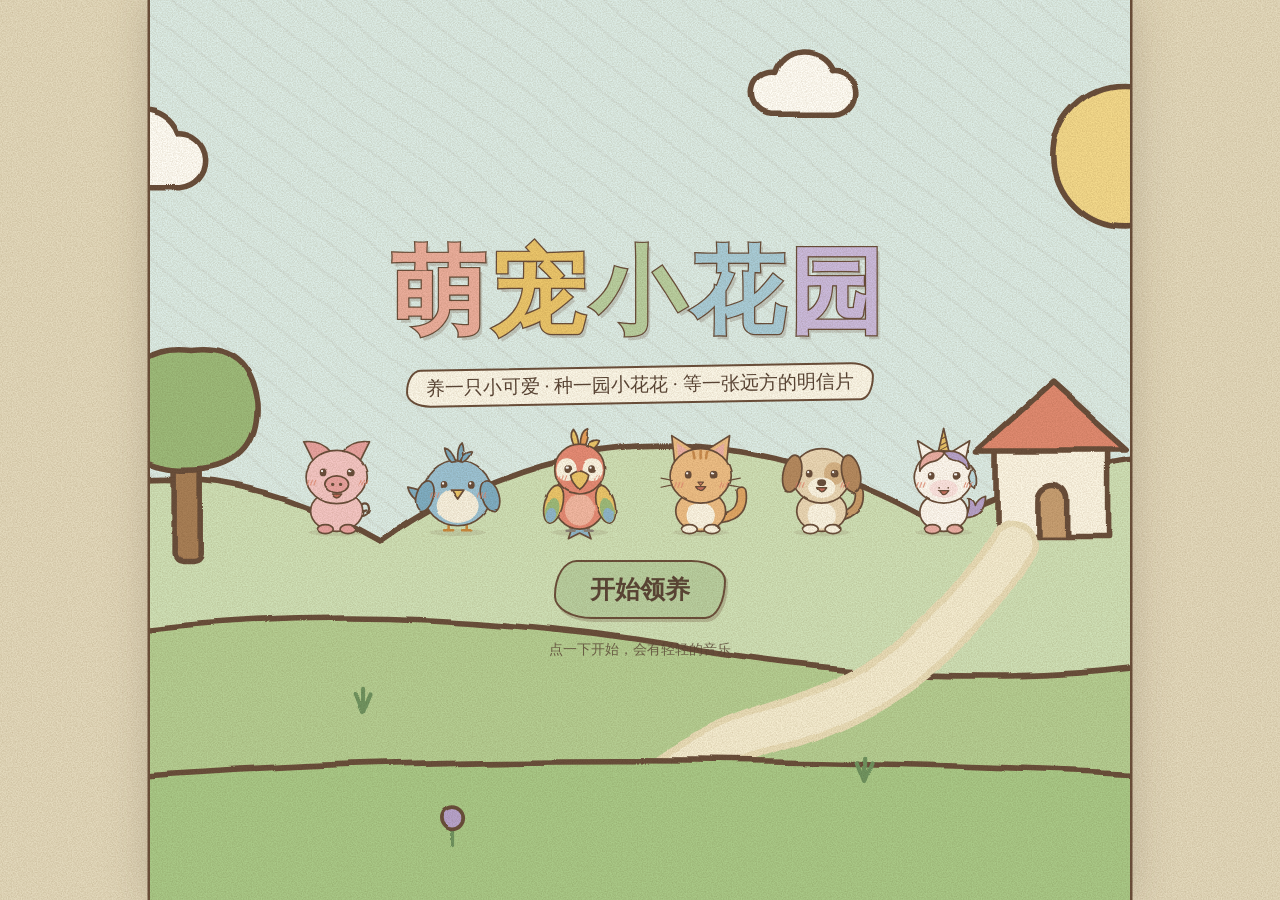
==== commit c0957ab7: "新增 8 种宠物、负一楼车库、搬家、各地小铺和 20 个新景点 - 宠物：新增熊猫、小狐狸、小企鹅、小猪、小猴、小熊、小恐龙、独角兽；   商店的“宠物”里可以再领养，家里能同时养几只，随时换一只来陪" ====
--- a/萌宠小花园-单文件版.html
+++ b/萌宠小花园-单文件版.html
@@ -70,9 +70,10 @@
 #screen-choose::before, #screen-choose::after { content: ""; flex: 1; }
 .choose-title { font-size: clamp(21px, 4.8vw, 30px); text-align: center; }
 .choose-grid { display: grid; grid-template-columns: repeat(3, 1fr); gap: 12px; width: 100%; max-width: 640px; }
+@media (min-width: 700px) { .choose-grid { grid-template-columns: repeat(5, 1fr); max-width: 860px; } }
 .pcard { background: var(--paper2); border: 2.5px solid var(--line); border-radius: var(--r3); padding: 8px 6px 10px; text-align: center; transition: transform .15s; box-shadow: var(--sh); }
 .pcard:nth-child(odd) { transform: rotate(-1deg); } .pcard:nth-child(even) { transform: rotate(1deg); }
-.pcard .pp { width: min(76%, 21dvh); margin: 0 auto; }
+.pcard .pp { width: min(68%, 13dvh); margin: 0 auto; }
 .pcard .pp svg { width: 100%; display: block; overflow: visible; }
 .pcard b { display: block; font-size: 20px; }
 .pcard small { font-size: 13px; opacity: .8; }
@@ -266,6 +267,7 @@
 .souv { background: var(--paper); border: 2px solid var(--line); border-radius: var(--r3); padding: 8px 4px; text-align: center; font-size: 14px; }
 .souv small { display: block; opacity: .75; font-size: 12.5px; }
 .souv.lock { opacity: .5; border-style: dashed; }
+.souv.tip { border-style: dashed; background: #FBEFC4; }
 .souv.lock svg.ic { filter: grayscale(1) brightness(1.15); opacity: .5; }
 .album-note { text-align: center; font-size: 14.5px; opacity: .8; margin: 2px 0 10px; }
 
@@ -433,6 +435,106 @@
 .pet.mood-throat, .pet.mood-fever { animation: droop 2.6s ease-in-out infinite; filter: saturate(.8); }
 @media (max-width: 540px) { .stats { gap: 3px; } .stat { gap: 2px; } .stat svg.ic { width: 19px; height: 19px; } #alert { font-size: 14px; padding: 4px 9px; } }
 
+/* ---------- 小屋：三层楼、可以摆放的家具 ---------- */
+#scene-home { isolation: isolate; }
+#scene-home .bg.f2, #scene-home .bg.f0, #scene-home.floor2 .bg.f1, #scene-home.floor0 .bg.f1 { display: none; }
+#scene-home.floor2 .bg.f2, #scene-home.floor0 .bg.f0 { display: block; }
+.furn-layer { position: absolute; inset: 0; pointer-events: none; }
+.fi { position: absolute; transform: translate(-50%, -100%); pointer-events: none; touch-action: none; }
+.fi.wall { transform: translate(-50%, -50%); }
+.fi > svg { width: 100%; display: block; overflow: visible; pointer-events: none; }
+#scene-home .pet-zone { z-index: 456; }
+#scene-home .pet-zone.stair { opacity: 0; transform: translateX(70%); transition: opacity .45s, transform .5s ease-in; pointer-events: none; }
+#scene-home .night-mask { z-index: 600; }
+#scene-home .away-note { z-index: 650; }
+#scene-home #bath-layer { z-index: 700; }
+.floor-btn { position: absolute; right: 8px; top: 36%; z-index: 620; display: flex; flex-direction: column; align-items: center; font-size: 14px; font-weight: bold; padding: 3px 8px 2px; background: var(--paper2); border: 2px solid var(--line); border-radius: var(--r3); box-shadow: 1px 2px 0 rgba(107, 79, 58, .25); transform: rotate(1.5deg); }
+.floor-btn svg.ic { width: 30px; height: 30px; vertical-align: 0; }
+.floor-btn:active { transform: translate(1px, 2px); box-shadow: none; }
+.floor-btn.down { top: calc(36% + 62px); }
+/* 左边的门牌：写着现在住在哪里，点一下看地图 */
+.home-tag { position: absolute; left: 8px; top: 36%; z-index: 620; display: flex; flex-direction: column; align-items: center; font-size: 13px; font-weight: bold; line-height: 1.25; padding: 3px 7px 3px; max-width: 88px; background: var(--paper2); border: 2px solid var(--line); border-radius: var(--r3); box-shadow: 1px 2px 0 rgba(107, 79, 58, .25); transform: rotate(-1.5deg); }
+.home-tag svg.ic { width: 28px; height: 28px; vertical-align: 0; }
+.home-tag em { font-style: normal; }
+.home-tag:active { transform: translate(1px, 2px); box-shadow: none; }
+.decor .home-tag { display: none; }
+/* 搬家以后窗外的风景；晚上盖一层深蓝 */
+.win-dark { fill: #1F2A50; opacity: 0; transition: opacity 1.2s; }
+.night .win-dark { opacity: .62; }
+/* 家里的其他小伙伴：站在一楼两边，点一下可以换它来陪你 */
+.pals { position: absolute; inset: 0; pointer-events: none; z-index: 452; }
+.pal { position: absolute; bottom: calc(var(--u) * 58); width: calc(var(--pu) * 104); margin-left: calc(var(--pu) * -52); padding: 0; background: none; border: 0; pointer-events: auto; cursor: pointer; animation: breathe 3.4s ease-in-out infinite; transform-origin: 50% 100%; }
+.pal svg { width: 100%; display: block; overflow: visible; pointer-events: none; }
+.pal.p0 { left: 9%; } .pal.p1 { left: 91%; animation-delay: -1.2s; }
+.pal.p2 { left: 23%; bottom: calc(var(--u) * 72); animation-delay: -2s; } .pal.p3 { left: 77%; bottom: calc(var(--u) * 72); animation-delay: -.6s; }
+@media (max-width: 700px) { .pal.p2, .pal.p3 { display: none; } .pal { width: calc(var(--pu) * 84); margin-left: calc(var(--pu) * -42); } .pal.p0 { left: 14%; } .pal.p1 { left: 86%; } }
+#scene-home.floor0 .pals, #scene-home.floor2 .pals, .decor .pals { display: none; }
+/* 明信片绳上的三个位置：点一下可以换一张 */
+.fi .slot { position: absolute; width: 26.600%; pointer-events: auto; cursor: pointer; }
+.fi .slot .pc { display: block; padding: 3px; }
+.fi .slot .pc .cap { display: none; }
+.fi .slot::before { content: ""; position: absolute; left: 50%; top: -5px; width: 7px; height: 12px; margin-left: -3px; background: var(--dcoral); border: 1.5px solid var(--line); border-radius: 2px; z-index: 1; }
+.fi .slot.empty { aspect-ratio: 3 / 2.250; border: 2px dashed rgba(107, 79, 58, .5); border-radius: 4px; background: rgba(255, 253, 246, .55); display: flex; align-items: center; justify-content: center; color: var(--line); font-size: calc(var(--u) * 24); font-weight: bold; }
+/* 布置模式 */
+.decor .fi { pointer-events: auto; cursor: grab; outline: 2px dashed rgba(107, 79, 58, .5); outline-offset: 3px; border-radius: 6px; }
+.decor .fi.sel { outline: 3px solid var(--dcoral); }
+.decor .fi .slot { pointer-events: none; }
+.decor .pet-zone { pointer-events: none; opacity: .5; }
+.fi .stow { display: none; position: absolute; left: 50%; bottom: 100%; transform: translateX(-50%); margin-bottom: 6px; white-space: nowrap; pointer-events: auto; background: var(--yellow); border: 2px solid var(--line); border-radius: var(--r1); padding: 1px 12px; font-size: 14px; font-weight: bold; box-shadow: 1px 2px 0 rgba(107, 79, 58, .25); }
+.decor .fi.sel .stow { display: block; }
+.decor-bar { display: none; background: var(--paper2); border-top: 2.5px solid var(--line); padding: 6px 8px 4px; align-items: center; gap: 8px; }
+#screen-game.decor-on .decor-bar { display: flex; }
+#screen-game.decor-on #actions { display: none; }
+.modal .pc.on { outline: 3px solid var(--dcoral); outline-offset: 2px; }
+.decor-bar .tray { flex: 1; min-width: 0; display: flex; gap: 6px; overflow-x: auto; align-items: center; min-height: 54px; scrollbar-width: thin; }
+.decor-bar .tray button { flex: none; width: 66px; height: 50px; background: var(--paper); border: 2px solid var(--line); border-radius: var(--r3); padding: 4px; }
+.decor-bar .tray button svg { width: 100%; height: 100%; display: block; overflow: visible; }
+.decor-bar .tip { font-size: 14px; opacity: .85; line-height: 1.3; }
+/* 小厨房 */
+.pot-row { display: flex; align-items: center; justify-content: center; gap: 8px; margin: 2px 0 10px; }
+.pot-row .cslot { width: 62px; height: 62px; border: 2.5px dashed var(--line); border-radius: var(--r3); background: var(--paper); display: flex; align-items: center; justify-content: center; font-size: 26px; color: var(--line); }
+.pot-row .cslot.full { border-style: solid; background: #FBEFC4; }
+.pot-row .cslot svg.ic { width: 46px; height: 46px; vertical-align: 0; }
+.pot-row .plus { font-size: 22px; font-weight: bold; }
+.pot-row .potic { width: 70px; }
+.pot-row .potic svg.ic { width: 100%; height: auto; display: block; }
+.cooking .potic { animation: chomp .4s ease-in-out infinite; }
+.dish-big { width: 110px; margin: 0 auto; }
+.dish-big svg.ic { width: 100%; height: auto; display: block; }
+.sitem .thumb { height: 58px; display: flex; align-items: center; justify-content: center; margin-bottom: 2px; }
+.sitem .thumb svg { height: 100%; width: auto; max-width: 100%; overflow: visible; }
+.sitem .pet-thumb { height: 76px; }
+/* 八个按钮：宽屏一排，手机上排成两行 */
+#actions { flex-wrap: wrap; }
+@media (max-width: 660px) {
+  #actions { display: grid; grid-template-columns: repeat(4, 1fr); gap: 5px; padding: 6px 6px 2px; }
+  .act { width: auto; flex-direction: row; justify-content: center; gap: 3px; padding: 3px 0; }
+  .act svg.ic { width: 24px; height: 24px; }
+  .floor-btn, .home-tag { top: 30%; }
+  .floor-btn.down { top: calc(30% + 60px); }
+}
+
+/* ---------- 强制休息 ---------- */
+#rest { position: fixed; inset: 0; z-index: 94; display: none; align-items: center; justify-content: center; padding: 18px; background: #E9DFC2; }
+#rest.on { display: flex; }
+.rest-card { background: var(--paper2); border: 2.5px solid var(--line); border-radius: var(--r3); padding: 26px 22px 22px; width: 100%; max-width: 440px; text-align: center; box-shadow: 4px 7px 0 rgba(91, 70, 54, .3); }
+.rest-card .hero { width: 120px; margin: 0 auto 6px; }
+.rest-card .hero svg { width: 100%; height: auto; display: block; overflow: visible; }
+.rest-card h2 { font-size: 26px; margin-bottom: 8px; }
+.rest-card p { line-height: 1.6; }
+.rest-card .hint { font-size: 14px; opacity: .78; }
+.rest-clock { font-size: 58px; font-weight: bold; letter-spacing: .04em; margin: 8px 0 2px; font-variant-numeric: tabular-nums; }
+
+/* ---------- 旅行地图和小车 ---------- */
+.modal.wide { max-width: 880px; }
+.map-say { font-weight: bold; margin: 0 0 8px; min-height: 1.5em; text-align: center; }
+.mapbox { border: 2.5px solid var(--line); border-radius: var(--r3); overflow: auto; background: #BFDDE3; max-height: 66dvh; -webkit-overflow-scrolling: touch; }
+.mapin { min-width: 820px; max-width: calc(64dvh * 1.530); margin: 0 auto; }   /* 屏幕够高就整张显示，不够就可以拖着看 */
+.mapin svg.map { display: block; width: 100%; height: auto; font-family: inherit; }
+.map-pet { transition: transform 1s linear; pointer-events: none; }
+.spot { cursor: pointer; }
+.shop-note { grid-column: 1 / -1; text-align: center; font-size: 14.5px; opacity: .8; margin: 0 0 2px; }
+
 </style>
 </head>
 <body>
@@ -495,8 +597,11 @@
       <div id="alert"></div>
       <!-- 小屋 -->
       <div class="scene" id="scene-home">
-        <div class="bg"></div>
-        <div class="wall-cards" id="wall-cards"></div>
+        <div class="bg f0"></div>
+        <div class="bg f1"></div>
+        <div class="bg f2"></div>
+        <div class="furn-layer" id="furn"></div>
+        <div class="pals" id="pals"></div>
         <div class="night-mask"></div>
         <div class="away-note" id="away-note"></div>
         <div class="pet-zone" id="pet-zone">
@@ -507,6 +612,9 @@
           <div class="zzz">Z<small>z</small><sub>z</sub></div>
         </div>
         <div id="bath-layer"></div>
+        <button class="floor-btn" id="floor-btn"></button>
+        <button class="floor-btn down" id="floor-btn2"></button>
+        <button class="home-tag" id="home-tag" title="看地图"></button>
       </div>
       <!-- 花园 -->
       <div class="scene" id="scene-garden">
@@ -536,11 +644,16 @@
         <div class="bg"></div>
         <div class="panel">
           <div class="tabs" id="shop-tabs">
+            <button class="tab" data-tab="local">本地</button>
             <button class="tab" data-tab="food">食物</button>
+            <button class="tab" data-tab="veg">蔬果</button>
             <button class="tab" data-tab="drink">饮料</button>
             <button class="tab" data-tab="seed">种子</button>
             <button class="tab" data-tab="med">药品</button>
             <button class="tab" data-tab="wear">装扮</button>
+            <button class="tab" data-tab="furn">家具</button>
+            <button class="tab" data-tab="pet">宠物</button>
+            <button class="tab" data-tab="car">小车</button>
             <button class="tab" data-tab="gear">旅行用品</button>
           </div>
           <div class="shop-grid" id="shop-grid"></div>
@@ -552,20 +665,25 @@
           <div class="tabs" id="album-tabs">
             <button class="tab" data-tab="cards">明信片</button>
             <button class="tab" data-tab="souv">特产</button>
+            <button class="tab" data-tab="cook">菜谱</button>
             <button class="tab" data-tab="stickers">贴纸</button>
+            <button class="tab" data-tab="map">地图</button>
           </div>
           <div id="album-body"></div>
         </div>
       </div>
     </main>
 
+    <div class="decor-bar" id="decor-bar"></div>
     <div id="actions">
       <button class="act" data-act="feed"><i data-ic="apple"></i><em>喂食</em></button>
+      <button class="act" data-act="cook"><i data-ic="pot"></i><em>煮菜</em></button>
       <button class="act" data-act="bath"><i data-ic="tub"></i><em>洗澡</em></button>
       <button class="act" data-act="sleep"><i data-ic="moon"></i><em>睡觉</em></button>
       <button class="act" data-act="talent"><i data-ic="note"></i><em>才艺</em></button>
       <button class="act" data-act="dress"><i data-ic="bow"></i><em>装扮</em></button>
       <button class="act" data-act="travel"><i data-ic="backpack"></i><em>旅行</em></button>
+      <button class="act" data-act="decor"><i data-ic="sofa"></i><em>布置</em></button>
     </div>
 
     <nav id="nav">
@@ -593,6 +711,7 @@
 <div id="banner"></div>
 <div id="toast"></div>
 <div id="fx"></div>
+<div id="rest"></div>
 <div id="grain"></div>
 
 <script>
@@ -657,7 +776,7 @@
   return `<path d="M${x} ${y} q-5 7 -11 2 M${x} ${y} q5 7 11 2" stroke-width="2.6"/>`;
 }
 
-/* ---------- 六只宠物（只画身体，外层统一加线条和滤镜） ---------- */
+/* ---------- 最早的六只宠物（只画身体，外层统一加线条和滤镜；后来的八只在文件后面） ---------- */
 const PET_DRAW = {
   bird(m) {
     const e = PETS.bird.eyes;
@@ -788,6 +907,52 @@
       return `<g transform="translate(${hx} ${hy + 10})"><path d="M8 -3 Q42 -6 47 6 Q28 1 8 4Z" fill="#6F9DB5"/><path d="M-26 0 Q-26 -27 0 -27 Q26 -27 26 0Z" fill="${C.blue}"/><circle cy="-27" r="3.200" fill="${C.cream}" stroke-width="2"/></g>`;
     case 'wizard':
       return `<g transform="translate(${hx} ${hy + 10})"><path d="M-17 -2 Q-6 -30 9 -54 Q13 -26 18 -2Z" fill="#8E7DB8"/><path d="M-33 0 Q0 -11 33 0 Q0 9 -33 0Z" fill="#7C6BA6"/><polygon points="0,-30 2,-25 7,-25 3,-21.500 4.500,-16.500 0,-19.500 -4.500,-16.500 -3,-21.500 -7,-25 -2,-25" fill="${C.yellow}" stroke-width="1.600"/></g>`;
+    case 'chef':
+      return `<g transform="translate(${hx} ${hy + 10})"><path d="M-20 0 v-17 q-15 -4 -9 -19 q8 -13 19 -4 q10 -13 21 0 q13 -4 12 9 q0 10 -10 14 v17z" fill="${C.white}"/><path d="M-20 -7 h40" stroke-width="2"/></g>`;
+    case 'leaf':
+      return `<g transform="translate(${hx + 4} ${hy + 9}) rotate(-18)"><path d="M0 0 Q-22 -8 -17 -32 Q7 -27 0 0Z" fill="${C.green}"/><path d="M0 0 L-11 -23" stroke-width="2"/></g>`;
+    case 'bunny':
+      return `<g transform="translate(${hx} ${hy + 10})"><path d="M-17 -2 Q-31 -44 -19 -50 Q-7 -46 -6 -6Z" fill="${C.white}"/><path d="M17 -2 Q31 -44 19 -50 Q7 -46 6 -6Z" fill="${C.white}"/><path d="M-15 -14 Q-21 -34 -17 -40 M15 -14 Q21 -34 17 -40" stroke="${C.pink}" stroke-width="5"/><path d="M-30 6 Q0 -12 30 6" stroke-width="9"/><path d="M-30 6 Q0 -12 30 6" stroke="${C.coral}" stroke-width="5"/></g>`;
+    case 'sunglasses':
+      return `<g fill="#5B4636" stroke-width="3"><path d="M${e[0] + 15} ${e[2] - 6} L${e[1] - 15} ${e[2] - 6}"/><path d="M${e[0] - 15} ${e[2] - 9} h30 v8 q0 13 -15 13 q-15 0 -15 -13z"/><path d="M${e[1] - 15} ${e[2] - 9} h30 v8 q0 13 -15 13 q-15 0 -15 -13z"/></g><path d="M${e[0] - 9} ${e[2] - 2} l6 -3 M${e[1] - 9} ${e[2] - 2} l6 -3" stroke="#fff" stroke-width="2.400"/>`;
+    case 'headphones':
+      return `<g transform="translate(${hx} ${hy + 10})"><path d="M-40 34 Q-42 -12 0 -12 Q42 -12 40 34" stroke-width="9.500"/><path d="M-40 34 Q-42 -12 0 -12 Q42 -12 40 34" stroke="#8C7B8C" stroke-width="5"/><rect x="-51" y="22" width="17" height="27" rx="7.500" fill="${C.coral}"/><rect x="34" y="22" width="17" height="27" rx="7.500" fill="${C.coral}"/></g>`;
+    case 'santa':
+      return `<g transform="translate(${hx} ${hy + 10})"><path d="M-24 -2 Q-22 -36 8 -42 Q30 -40 34 -18 Q26 -26 18 -22 Q24 -12 24 -2Z" fill="${C.red}"/><rect x="-30" y="-8" width="60" height="13" rx="6.500" fill="${C.white}"/><circle cx="35" cy="-14" r="7" fill="${C.white}"/></g>`;
+    case 'halo':
+      return `<g transform="translate(${hx} ${hy - 18})"><ellipse rx="27" ry="8" stroke-width="9.500"/><ellipse rx="27" ry="8" stroke="${C.yellow}" stroke-width="5"/></g>`;
+    case 'helmet':
+      return `<g transform="translate(${hx} ${hy + 10})"><path d="M-31 8 Q-36 -31 0 -31 Q36 -31 31 8Z" fill="${C.red}"/><path d="M0 -30 V7" stroke="#fff" stroke-width="8"/><path d="M-31 8 Q-36 -31 0 -31 Q36 -31 31 8Z"/><path d="M-35 8 H35" stroke-width="5.500"/></g>`;
+    case 'pirate':
+      return `<g transform="translate(${hx} ${hy + 10})"><path d="M-40 5 Q-32 -34 0 -38 Q32 -34 40 5 Q0 -10 -40 5Z" fill="#5B4636"/><path d="M-13 -26 L13 -9 M13 -26 L-13 -9" stroke="#fff" stroke-width="3.200"/><circle cy="-19" r="7.500" fill="#fff" stroke-width="1.600"/><path d="M-3 -19 v.100 M3 -19 v.100" stroke-width="2.800"/></g>`;
+    case 'gradcap':
+      return `<g transform="translate(${hx} ${hy + 10})"><path d="M-23 -14 v14 q23 10 46 0 v-14" fill="#5B4636"/><path d="M0 -36 L42 -21 L0 -6 L-42 -21Z" fill="#5B4636"/><path d="M31 -18 v21" stroke="${C.yellow}" stroke-width="3.200"/><circle cx="31" cy="6" r="4.500" fill="${C.yellow}"/></g>`;
+    case 'nightcap':
+      return `<g transform="translate(${hx} ${hy + 10})"><path d="M-24 -2 Q-22 -36 8 -42 Q30 -40 34 -18 Q26 -26 18 -22 Q24 -12 24 -2Z" fill="${C.blue}"/><path d="M-8 -20 v.100 M6 -30 v.100 M4 -14 v.100 M18 -32 v.100" stroke="#fff" stroke-width="3.600"/><rect x="-30" y="-8" width="60" height="13" rx="6.500" fill="${C.white}"/><circle cx="35" cy="-14" r="7" fill="${C.yellow}"/></g>`;
+    case 'acornhat':
+      return `<g transform="translate(${hx} ${hy + 10})"><path d="M0 -30 q2 -9 9 -11" stroke-width="4"/><path d="M-30 2 Q-32 -30 0 -30 Q32 -30 30 2 Q0 -8 -30 2Z" fill="${C.dwood}"/><path d="M-20 -12 l6 6 M-6 -20 l6 6 M8 -14 l6 6 M18 -4 l4 4 M-12 -4 l5 5 M0 -8 l5 5" stroke-width="1.600"/></g>`;
+    case 'butterfly':
+      return `<g transform="translate(${hx + 30} ${hy + 14}) rotate(18)"><path d="M0 0 Q-20 -22 -22 -4 Q-22 8 0 0Z M0 0 Q20 -22 22 -4 Q22 8 0 0Z" fill="${C.purple}"/><path d="M0 0 Q-14 6 -12 14 Q-4 16 0 0Z M0 0 Q14 6 12 14 Q4 16 0 0Z" fill="${C.pink}"/><path d="M0 -8 v18" stroke-width="3.200"/></g>`;
+    case 'sailor':
+      return `<g transform="translate(${hx} ${hy + 10})"><path d="M-28 0 Q-36 -22 0 -24 Q36 -22 28 0Z" fill="${C.white}"/><path d="M-27 -3 Q0 6 27 -3 L27 3 Q0 12 -27 3Z" fill="${C.blue}"/><path d="M22 4 l9 12 M26 2 l12 8" stroke="${C.blue}" stroke-width="4"/></g>`;
+    case 'shellclip':
+      return `<g transform="translate(${hx - 32} ${hy + 18}) rotate(-15)"><path d="M0 12 Q-20 4 -14 -10 Q0 -20 14 -10 Q20 4 0 12Z" fill="${C.sky}"/><path d="M0 12 V-14 M0 12 L-10 -9 M0 12 L10 -9" stroke-width="1.600"/></g>`;
+    case 'earmuff':
+      return `<g transform="translate(${hx} ${hy + 10})"><path d="M-40 34 Q-42 -12 0 -12 Q42 -12 40 34" stroke-width="8"/><path d="M-40 34 Q-42 -12 0 -12 Q42 -12 40 34" stroke="${C.blue}" stroke-width="4"/><circle cx="-43" cy="36" r="13" fill="${C.white}"/><circle cx="43" cy="36" r="13" fill="${C.white}"/></g>`;
+    case 'knitcap':
+      return `<g transform="translate(${hx} ${hy + 10})"><circle cy="-36" r="8" fill="${C.white}"/><path d="M-27 0 Q-28 -30 0 -30 Q28 -30 27 0Z" fill="${C.coral}"/><path d="M-24 -14 Q0 -22 24 -14" stroke="${C.cream}" stroke-width="4"/><rect x="-30" y="-6" width="60" height="11" rx="5.500" fill="${C.cream}"/><path d="M-18 -5 v9 M-6 -5 v9 M6 -5 v9 M18 -5 v9" stroke-width="1.400"/></g>`;
+    case 'cowboy':
+      return `<g transform="translate(${hx} ${hy + 12})"><path d="M-44 -2 Q-30 8 0 4 Q30 8 44 -2 Q34 -12 22 -8 L18 -30 Q10 -36 0 -28 Q-10 -36 -18 -30 L-22 -8 Q-34 -12 -44 -2Z" fill="${C.dwood}"/><path d="M-21 -12 Q0 -6 21 -12" stroke="${C.yellow}" stroke-width="4"/></g>`;
+    case 'explorer':
+      return `<g transform="translate(${hx} ${hy + 12})"><path d="M-38 0 Q0 -10 38 0 Q0 8 -38 0Z" fill="#D9C79A"/><path d="M-25 -3 Q-25 -30 0 -30 Q25 -30 25 -3" fill="${C.sand}"/><path d="M-25 -8 Q0 -2 25 -8" stroke="${C.dwood}" stroke-width="4"/><circle cy="-31" r="3" fill="${C.dwood}" stroke-width="1.600"/></g>`;
+    case 'unicornhorn':
+      return `<g transform="translate(${hx} ${hy + 10})"><path d="M-30 6 Q0 -12 30 6" stroke-width="8"/><path d="M-30 6 Q0 -12 30 6" stroke="${C.pink}" stroke-width="4"/><path d="M-9 -4 L0 -46 L9 -4Z" fill="${C.yellow}"/><path d="M-6 -16 l10 -5 M-4 -27 l7 -4" stroke-width="1.600"/><circle cx="-17" cy="-1" r="5" fill="${C.purple}" stroke-width="1.600"/><circle cx="17" cy="-1" r="5" fill="${C.blue}" stroke-width="1.600"/></g>`;
+    case 'antenna':
+      return `<g transform="translate(${hx} ${hy + 10})"><path d="M-30 6 Q0 -12 30 6" stroke-width="8"/><path d="M-30 6 Q0 -12 30 6" stroke="#9BE0B8" stroke-width="4"/><path d="M-14 -4 q-6 -16 -12 -26 M14 -4 q6 -16 12 -26" stroke-width="2.600"/><circle cx="-27" cy="-33" r="7" fill="#9BE0B8"/><circle cx="27" cy="-33" r="7" fill="#9BE0B8"/></g>`;
+    case 'tophat':
+      return `<g transform="translate(${hx} ${hy + 10})"><ellipse rx="36" ry="7" fill="#5B4636"/><path d="M-21 -2 V-36 Q0 -42 21 -36 V-2 Q0 4 -21 -2Z" fill="#5B4636"/><path d="M-21 -12 Q0 -6 21 -12" stroke="${C.red}" stroke-width="5"/></g>`;
+    case 'starglasses':
+      return `<g stroke-width="2.600">${_star(e[0], e[2], 19, 10.5, 'rgba(235,198,107,.5)')}${_star(e[1], e[2], 19, 10.5, 'rgba(235,198,107,.5)')}<path d="M${e[0] + 13} ${e[2] - 2} L${e[1] - 13} ${e[2] - 2}"/></g>`;
     case 'strawhat':
       return `<g transform="translate(${hx} ${hy + 12})"><ellipse rx="40" ry="10" fill="${C.sand}"/><path d="M-23 -1 Q-23 -28 0 -28 Q23 -28 23 -1" fill="${C.sand}"/><path d="M-22.5 -8 Q0 0 22.5 -8" stroke="${C.coral}" stroke-width="5"/></g>`;
   }
@@ -999,12 +1164,12 @@
     <circle class="win-sun" cx="224" cy="134" r="15" stroke="none"/>
     <g class="win-stars" stroke="none">${stars}</g>
     <path class="win-hill" d="M102 242 V212 Q140 184 180 208 Q222 186 258 204 V242Z" stroke="none"/>
+    <defs><clipPath id="win-clip"><path d="M102 242 V152 Q102 96 180 96 Q258 96 258 152 V242Z"/></clipPath></defs><g class="win-view" clip-path="url(#win-clip)"></g>
     <path d="M180 86 V250 M92 172 H268" stroke-width="5" stroke="${C.white}"/><path d="M180 96 V242 M102 172 H258" stroke-width="1.600"/>
     <rect x="78" y="250" width="204" height="13" rx="4" fill="${C.wood}"/>
     <path d="M70 78 H290" stroke-width="5"/>
     <path d="M82 80 q32 22 34 62 q-2 52 -34 76z" fill="#B9CFA0"/><path d="M278 80 q-32 22 -34 62 q2 52 34 76z" fill="#B9CFA0"/>
     <path d="M96 100 q10 30 6 70 M264 100 q-10 30 -6 70" stroke-width="1.600"/>
-    <path d="M456 66 Q600 112 744 66" stroke-width="2"/>
     <rect x="500" y="238" width="246" height="12" rx="3" fill="${C.wood}"/>
     <path d="M516 250 v18 M730 250 v18"/>
     <rect x="516" y="192" width="17" height="46" rx="2" fill="${C.blue}"/><rect x="535" y="200" width="14" height="38" rx="2" fill="${C.yellow}"/>
@@ -1015,16 +1180,8 @@
     <rect y="372" width="800" height="128" fill="#DBC196" stroke="none"/>
     <path d="M0 372 H800" stroke-width="2.600"/>
     <path d="M0 414 H800 M0 458 H800 M130 374 v40 M430 374 v40 M690 374 v40 M270 414 v44 M570 414 v44 M100 458 v42 M410 458 v42 M710 458 v42" stroke="#C4A77A" stroke-width="2"/>
-    <ellipse cx="400" cy="446" rx="244" ry="48" fill="#E3B7A6"/>
-    <ellipse cx="400" cy="446" rx="204" ry="38" fill="#F1DFC4" stroke-width="1.800"/>
-    <ellipse cx="400" cy="446" rx="150" ry="26" fill="#C6D7AC" stroke-width="1.800"/>
-    <path d="M612 392 Q616 446 602 470 H744 Q730 446 734 392Z" fill="${C.dwood}"/>
-    <ellipse cx="673" cy="392" rx="64" ry="15" fill="#E2C79C"/>
-    <path d="M650 392 a22 6 0 0 0 44 0" stroke-width="1.600"/>
-    <path d="M690 386 q-2 -18 12 -18 q14 0 12 18z" fill="${C.cream}"/><path d="M714 372 q9 0 7 8 q-2 5 -8 4"/>
-    <path d="M644 388 h18 l-2 -11 h-14z" fill="${C.white}" stroke-width="2.200"/>
-    <ellipse cx="128" cy="446" rx="88" ry="30" fill="${C.purple}"/><ellipse cx="128" cy="438" rx="72" ry="21" fill="#E6DCEF" stroke-width="2"/>
-    <ellipse cx="96" cy="430" rx="30" ry="12" fill="${C.white}" stroke-width="2.200"/>
+    <path d="M700 372 V350 H726 V328 H752 V306 H778 V284 H810 V372Z" fill="#DBC196"/>
+    <path d="M704 328 L806 240" stroke-width="5"/><path d="M713 348 v-28 M739 326 v-28 M765 304 v-28 M791 282 v-28" stroke-width="2.400"/>
   </g></svg>`;
 }
 
@@ -1095,7 +1252,7 @@
     <rect width="800" height="404" fill="url(#hatch)" stroke="none"/>
     <path d="M300 60 V96 M500 60 V96" stroke-width="2"/>
     <rect x="262" y="94" width="276" height="60" rx="8" fill="${C.wood}"/>
-    <text x="400" y="136" text-anchor="middle" font-size="32" font-weight="bold" fill="${C.line}" stroke="none" font-family="STKaiti,KaiTi,楷体,serif">小小杂货铺</text>
+    <text class="shop-sign" x="400" y="136" text-anchor="middle" font-size="32" font-weight="bold" fill="${C.line}" stroke="none" font-family="STKaiti,KaiTi,楷体,serif">小小杂货铺</text>
     ${goods}
     <rect x="60" y="236" width="680" height="14" rx="4" fill="${C.dwood}"/><rect x="60" y="336" width="680" height="14" rx="4" fill="${C.dwood}"/>
     <rect y="404" width="800" height="96" fill="${C.wood}" stroke="none"/><path d="M0 404 H800 M0 440 H800" stroke-width="2.400"/>
@@ -1398,6 +1555,1166 @@
   }
 });
 
+/* ---------- 第三批图标：做菜用的蔬菜、锅、楼梯、布置 ---------- */
+Object.assign(ICONS, {
+  lettuce: `<path d="M24 44 Q6 40 6 24 Q6 10 16 10 Q18 4 24 6 Q30 4 32 10 Q42 10 42 24 Q42 40 24 44Z" fill="${C.lgreen}"/><path d="M24 44 V16 M24 31 q-8 -4 -10 -12 M24 27 q8 -4 10 -10" stroke="${C.dgreen}" stroke-width="1.800"/>`,
+  potato: `<path d="M10 28 Q6 14 20 10 Q36 6 42 20 Q46 34 32 40 Q16 44 10 28Z" fill="#E2C48A"/><path d="M18 20 v.100 M30 18 v.100 M26 30 v.100 M36 28 v.100" stroke="${C.dwood}" stroke-width="3"/>`,
+  mushroom: `<path d="M18 26 h12 l3 16 q-9 4 -18 0z" fill="${C.cream}"/><path d="M4 26 Q4 6 24 6 Q44 6 44 26Z" fill="${C.coral}"/><circle cx="16" cy="17" r="3.500" fill="#fff" stroke="none"/><circle cx="30" cy="14" r="3" fill="#fff" stroke="none"/><circle cx="35" cy="21" r="2.400" fill="#fff" stroke="none"/>`,
+  pumpkin: `<path d="M24 13 q2 -6 6 -8" stroke="${C.dgreen}" stroke-width="3.500"/><ellipse cx="24" cy="28" rx="19" ry="15" fill="#E9A04E"/><path d="M24 13 q-10 15 0 30 M24 13 q10 15 0 30 M12 17 q-6 11 0 22 M36 17 q6 11 0 22" stroke-width="1.600"/>`,
+  eggplant: `<path d="M30 12 Q44 22 38 36 Q30 48 16 42 Q6 36 14 24 Q20 16 30 12Z" fill="#9A7DB8"/><path d="M30 12 q-9 -2 -11 5 q7 0 11 -5z M30 12 q7 -5 11 0 q-6 3 -11 0z" fill="${C.green}" stroke-width="1.800"/><path d="M30 12 l4 -8" stroke="${C.dgreen}" stroke-width="3"/>`,
+  pot: `<path d="M17 12 q-3 -4 0 -8 M25 11 q-3 -4 0 -8 M33 12 q-3 -4 0 -8"/><path d="M8 26 h-6 M40 26 h6" stroke-width="3.500"/><path d="M8 20 h32 v16 q0 8 -8 8 h-16 q-8 0 -8 -8z" fill="${C.gray}"/><path d="M5 20 h38" stroke-width="4"/>`,
+  stairsup: `<path d="M4 44 h10 v-10 h10 v-10 h10 v-10 h10"/><path d="M12 22 L26 8 M17 8 h9 v9" stroke="${C.dcoral || C.coral}" stroke-width="3"/>`,
+  stairsdown: `<path d="M4 14 h10 v10 h10 v10 h10 v10 h10"/><path d="M26 8 L40 22 M31 22 h9 v-9" stroke="${C.coral}" stroke-width="3"/>`,
+  sofa: `<path d="M10 26 V16 q0 -6 6 -6 h16 q6 0 6 6 v10" fill="#E9A090"/><rect x="5" y="23" width="38" height="15" rx="5" fill="${C.coral}"/><path d="M11 38 v6 M37 38 v6"/>`
+});
+
+/* 一道菜的图标：按做法（汤 / 沙拉 / 烤 / 炒）画盘子，用两种蔬菜的颜色上色 */
+function dishIcon(kind, c1, c2) {
+  const more = _dishIconMore(kind, c1, c2); if (more) return more;
+  if (kind === 'soup') return `<path d="M17 12 q-3 -4 0 -8 M28 12 q-3 -4 0 -8"/><path d="M5 22 h38 q-2 20 -19 20 q-17 0 -19 -20z" fill="${C.white}"/><ellipse cx="24" cy="22" rx="19" ry="4.400" fill="${c1}" stroke-width="1.600"/><circle cx="17" cy="22" r="2.700" fill="${c2}" stroke="none"/><circle cx="27" cy="21" r="2.300" fill="${c2}" stroke="none"/><circle cx="33" cy="23" r="2" fill="${c2}" stroke="none"/>`;
+  if (kind === 'salad') return `<path d="M6 24 h36 q-2 18 -18 18 q-16 0 -18 -18z" fill="${C.wood}"/><path d="M8 24 q2 -13 10 -10 q4 -9 12 -2 q10 -3 10 12z" fill="${c1}"/><circle cx="17" cy="19" r="3.200" fill="${c2}" stroke-width="1.400"/><circle cx="29" cy="17" r="3.200" fill="${c2}" stroke-width="1.400"/><circle cx="24" cy="22" r="2.600" fill="${c2}" stroke-width="1.400"/>`;
+  if (kind === 'bake') return `<ellipse cx="24" cy="34" rx="21" ry="8" fill="${C.white}"/><ellipse cx="24" cy="27" rx="16" ry="9.500" fill="${c1}"/><path d="M14 25 q10 -6 20 0 M16 31 q8 -4 16 0" stroke="${c2}" stroke-width="3"/>`;
+  return `<ellipse cx="24" cy="34" rx="21" ry="8" fill="${C.white}"/><path d="M9 32 q2 -17 15 -17 q13 0 15 17 q-15 6 -30 0z" fill="${c1}"/><circle cx="18" cy="26" r="3.500" fill="${c2}" stroke-width="1.400"/><circle cx="29" cy="24" r="3.500" fill="${c2}" stroke-width="1.400"/><circle cx="24" cy="31" r="3" fill="${c2}" stroke-width="1.400"/>`;
+}
+
+/* ---------- 家具 ----------
+ * type：floor 放在地上，rug 是地毯（永远在最下面），wall 挂在墙上
+ * w 是在房间里的宽度（和场景同一把尺子），vb 是画的时候的画布大小 */
+const _fish = (x, y, c) => `<path d="M${x - 9} ${y} q7 -7 14 -1 l6 -4 v10 l-6 -4 q-7 6 -14 -1z" fill="${c}" stroke-width="1.400"/>`;
+const FURNS = {
+  rug:      { name: '圆地毯',   type: 'rug',   price: 0,   w: 440, vb: [440, 100], draw: () => `<ellipse cx="220" cy="50" rx="216" ry="46" fill="#E3B7A6"/><ellipse cx="220" cy="50" rx="180" ry="36" fill="#F1DFC4" stroke-width="1.800"/><ellipse cx="220" cy="50" rx="130" ry="24" fill="#C6D7AC" stroke-width="1.800"/>` },
+  cushion:  { name: '软垫子',   type: 'floor', price: 0,   w: 180, vb: [180, 72],  draw: () => `<ellipse cx="90" cy="42" rx="86" ry="27" fill="${C.purple}"/><ellipse cx="90" cy="34" rx="70" ry="20" fill="#E6DCEF" stroke-width="2"/><ellipse cx="60" cy="27" rx="28" ry="11" fill="${C.white}" stroke-width="2.200"/>` },
+  stump:    { name: '树桩茶桌', type: 'floor', price: 0,   w: 150, vb: [150, 112], draw: () => `<path d="M10 36 Q14 88 2 108 H148 Q136 88 140 36Z" fill="${C.dwood}"/><ellipse cx="75" cy="34" rx="66" ry="16" fill="#E2C79C"/><path d="M52 34 a22 6 0 0 0 44 0" stroke-width="1.600"/><path d="M92 28 q-2 -18 12 -18 q14 0 12 18z" fill="${C.cream}"/><path d="M116 14 q9 0 7 8 q-2 5 -8 4"/><path d="M46 30 h18 l-2 -11 h-14z" fill="${C.white}" stroke-width="2.200"/>` },
+  cards:    { name: '明信片绳', type: 'wall',  price: 0,   w: 270, vb: [270, 112], draw: () => `<path d="M5 9 Q135 46 265 9" stroke-width="2"/><circle cx="5" cy="9" r="3.600" fill="${C.dwood}"/><circle cx="265" cy="9" r="3.600" fill="${C.dwood}"/>` },
+  sofa:     { name: '小沙发',   type: 'floor', price: 90,  w: 200, vb: [200, 112], draw: () => `<path d="M30 98 v10 M170 98 v10"/><path d="M20 62 V26 Q20 8 40 8 H160 Q180 8 180 26 V62Z" fill="#E9A090"/><rect x="14" y="54" width="172" height="42" rx="12" fill="${C.coral}"/><rect x="4" y="40" width="28" height="58" rx="12" fill="#E9A090"/><rect x="168" y="40" width="28" height="58" rx="12" fill="#E9A090"/><path d="M100 56 v38" stroke-width="1.800"/>` },
+  desk:     { name: '小书桌',   type: 'floor', price: 70,  w: 170, vb: [170, 122], draw: () => `<path d="M16 60 V118 M154 60 V118"/><rect x="100" y="58" width="52" height="28" fill="#E2C79C"/><circle cx="126" cy="72" r="3" fill="${C.line}" stroke="none"/><rect x="4" y="46" width="162" height="13" rx="4" fill="${C.wood}"/><rect x="18" y="38" width="38" height="8" fill="${C.blue}" stroke-width="1.800"/><rect x="22" y="30" width="30" height="8" fill="${C.coral}" stroke-width="1.800"/><path d="M122 46 v-22 l-14 -10"/><path d="M92 22 l20 -15 l9 14z" fill="${C.yellow}"/>` },
+  bookcase: { name: '小书架',   type: 'floor', price: 85,  w: 120, vb: [120, 172], draw: () => {
+    let b = '', cs = [C.blue, C.yellow, C.coral, C.purple, C.green, C.orange];
+    [16, 66, 116].forEach((y, r) => { b += `<rect x="14" y="${y}" width="92" height="42" fill="#F3E6C8" stroke-width="1.800"/>`; for (let i = 0; i < 5; i++) { const h = 26 + (i * 7 + r * 5) % 13; b += `<rect x="${20 + i * 15}" y="${y + 42 - h}" width="12" height="${h}" fill="${cs[(i + r * 2) % 6]}" stroke-width="1.600"/>`; } });
+    return `<rect x="6" y="6" width="108" height="162" rx="4" fill="${C.wood}"/>${b}`; } },
+  lampf:    { name: '落地灯',   type: 'floor', price: 55,  w: 70,  vb: [70, 172],  draw: () => `<path d="M35 60 V160"/><ellipse cx="35" cy="162" rx="22" ry="7" fill="${C.dwood}"/><path d="M12 62 L22 14 H48 L58 62Z" fill="${C.yellow}"/>` },
+  plant:    { name: '大盆栽',   type: 'floor', price: 45,  w: 90,  vb: [90, 142],  draw: () => `<path d="M45 98 q-36 -20 -31 -66 q31 17 31 66z" fill="${C.green}"/><path d="M45 98 q36 -20 31 -66 q-31 17 -31 66z" fill="${C.green}"/><path d="M45 98 q-13 -52 0 -92 q13 40 0 92z" fill="${C.lgreen}"/><path d="M22 98 h46 l-6 40 h-34z" fill="${C.orange}"/>` },
+  toybox:   { name: '玩具箱',   type: 'floor', price: 60,  w: 120, vb: [120, 92],  draw: () => `<circle cx="36" cy="28" r="15" fill="${C.coral}"/><rect x="62" y="12" width="24" height="24" fill="${C.yellow}" transform="rotate(12 74 24)"/><path d="M94 36 l8 -22 l8 22z" fill="${C.green}"/><rect x="6" y="36" width="108" height="52" rx="5" fill="${C.blue}"/><path d="M6 50 h108" stroke-width="1.800"/>${_star(60, 70, 11, 5, C.yellow)}` },
+  bed:      { name: '小木床',   type: 'floor', price: 130, w: 220, vb: [220, 122], draw: () => `<path d="M34 94 v24 M206 94 v24"/><path d="M8 102 V34 Q8 14 30 14 Q52 14 52 34 V102Z" fill="${C.wood}"/><rect x="30" y="58" width="184" height="32" rx="8" fill="${C.white}"/><ellipse cx="62" cy="56" rx="24" ry="10" fill="${C.cream}"/><path d="M88 54 H214 V94 H88 Q80 74 88 54Z" fill="${C.pink}"/><path d="M110 66 v.100 M140 78 v.100 M170 64 v.100 M196 80 v.100 M126 84 v.100" stroke="#fff" stroke-width="5"/>` },
+  fishtank: { name: '小鱼缸',   type: 'floor', price: 110, w: 130, vb: [130, 132], draw: () => `<rect x="14" y="82" width="102" height="46" rx="4" fill="${C.wood}"/><path d="M14 104 h102" stroke-width="1.800"/><rect x="8" y="10" width="114" height="74" rx="8" fill="${C.sky}"/><path d="M12 24 h106" stroke="#fff" stroke-width="2"/><path d="M30 82 q-6 -14 0 -26 M38 82 q6 -12 0 -22" stroke="${C.dgreen}" stroke-width="3.500"/>${_fish(60, 44, C.orange)}${_fish(92, 62, C.yellow)}<circle cx="100" cy="36" r="3" stroke="#fff" stroke-width="1.600"/><circle cx="108" cy="26" r="2" stroke="#fff" stroke-width="1.600"/>` },
+  piano:    { name: '玩具钢琴', type: 'floor', price: 120, w: 150, vb: [150, 112], draw: () => `<path d="M22 86 v22 M128 86 v22"/><rect x="8" y="42" width="134" height="46" fill="#8C7B8C"/><rect x="4" y="30" width="142" height="14" rx="3" fill="#6F5F70"/><rect x="14" y="60" width="122" height="20" fill="${C.white}" stroke-width="1.800"/><path d="M26 60 v20 M38 60 v20 M50 60 v20 M62 60 v20 M74 60 v20 M86 60 v20 M98 60 v20 M110 60 v20 M122 60 v20" stroke-width="1.400"/><path d="M32 60 v11 M44 60 v11 M68 60 v11 M80 60 v11 M92 60 v11 M116 60 v11" stroke-width="5"/>` },
+  globe:    { name: '地球仪',   type: 'floor', price: 50,  w: 70,  vb: [70, 102],  draw: () => `<path d="M20 98 h30 M35 98 v-16"/><path d="M9 46 a27 27 0 0 0 51 9"/><circle cx="35" cy="42" r="24" fill="${C.sky}"/><path d="M24 30 q8 -6 14 0 q2 8 -6 10 q-10 0 -8 -10z M40 46 q8 -2 10 6 q-4 8 -10 4z" fill="${C.green}" stroke-width="1.600"/>` },
+  teepee:   { name: '游戏帐篷', type: 'floor', price: 100, w: 150, vb: [150, 152], draw: () => `<path d="M66 4 l18 18 M84 4 l-18 18"/><path d="M75 12 L140 146 H10Z" fill="${C.cream}"/><path d="M75 62 L100 146 H50Z" fill="${C.coral}"/><path d="M36 92 l10 8 l10 -8 l10 8 M84 100 l10 -8 l10 8 l10 -8" stroke="${C.blue}" stroke-width="3"/>` },
+  rug2:     { name: '条纹地毯', type: 'rug',   price: 50,  w: 380, vb: [380, 92],  draw: () => `<path d="M2 20 l-0 0 M10 14 v64 M370 14 v64" stroke-width="1.600"/><rect x="14" y="8" width="352" height="76" rx="26" fill="${C.blue}"/><path d="M80 9 v74 M140 9 v74 M200 9 v74 M260 9 v74 M320 9 v74" stroke="${C.cream}" stroke-width="16"/><rect x="14" y="8" width="352" height="76" rx="26"/>` },
+  rug3:     { name: '星星地毯', type: 'rug',   price: 60,  w: 300, vb: [300, 84],  draw: () => `<ellipse cx="150" cy="42" rx="146" ry="38" fill="${C.purple}"/><ellipse cx="150" cy="42" rx="120" ry="29" stroke="#fff" stroke-width="2" stroke-dasharray="6 8"/><g transform="translate(150 42) scale(1 .560)">${_star(0, 0, 44, 19, C.yellow)}</g>` },
+  clock:    { name: '小挂钟',   type: 'wall',  price: 40,  w: 70,  vb: [70, 70],   draw: () => `<circle cx="35" cy="35" r="30" fill="${C.white}"/><path d="M35 9 v5 M35 56 v5 M9 35 h5 M56 35 h5" stroke-width="2"/><path d="M35 35 V17 M35 35 L48 43"/><circle cx="35" cy="35" r="3" fill="${C.coral}"/>` },
+  painting: { name: '风景画',   type: 'wall',  price: 55,  w: 120, vb: [120, 92],  draw: () => `<rect x="4" y="4" width="112" height="84" rx="4" fill="${C.wood}"/><rect x="13" y="13" width="94" height="66" fill="${C.sky}" stroke-width="1.800"/><circle cx="86" cy="32" r="9" fill="#F3D98B" stroke-width="1.600"/><path d="M13 79 V58 Q40 40 62 60 Q84 46 107 58 V79Z" fill="${C.green}" stroke-width="1.800"/>` },
+  lights:   { name: '小灯串',   type: 'wall',  price: 65,  w: 300, vb: [300, 54],  draw: () => {
+    let b = ''; const cs = [C.coral, C.yellow, C.blue, C.pink, C.lgreen, C.purple, C.orange, C.yellow];
+    for (let i = 0; i < 8; i++) { const t = (i + .5) / 8, x = 5 + 290 * t, y = 8 + 4 * 16 * t * (1 - t) * 2.2; b += `<path d="M${x.toFixed(1)} ${y.toFixed(1)} v6" stroke-width="1.600"/><ellipse cx="${x.toFixed(1)}" cy="${(y + 13).toFixed(1)}" rx="6" ry="8" fill="${cs[i]}" stroke-width="1.800"/>`; }
+    return `<path d="M5 8 Q150 78 295 8" stroke-width="2"/>${b}`; } },
+  frame:    { name: '爱心相框', type: 'wall',  price: 45,  w: 80,  vb: [80, 92],   draw: () => `<rect x="5" y="5" width="70" height="82" rx="8" fill="${C.white}"/><rect x="5" y="5" width="70" height="82" rx="8" stroke="${C.orange}" stroke-width="6"/><path d="M40 68 q-26 -18 -18 -34 q8 -11 18 2 q10 -13 18 -2 q8 16 -18 34z" fill="${C.pink}" stroke-width="1.800"/>` },
+  shelfw:   { name: '小搁板',   type: 'wall',  price: 50,  w: 140, vb: [140, 74],  draw: () => `<path d="M20 62 v10 M120 62 v10"/><rect x="4" y="52" width="132" height="10" rx="3" fill="${C.wood}"/><path d="M22 52 l4 -20 h20 l4 20z" fill="${C.orange}"/><path d="M36 32 q-10 -14 0 -26 q10 12 0 26z" fill="${C.green}"/><path d="M70 52 q-6 -18 4 -24 h16 q10 6 4 24z" fill="#E2EFE6"/><rect x="106" y="26" width="12" height="26" fill="${C.purple}" stroke-width="1.800"/><rect x="119" y="32" width="11" height="20" fill="${C.yellow}" stroke-width="1.800"/>` }
+};
+function furnSVG(id) {
+  const f = FURNS[id]; if (!f) return '';
+  return `<svg viewBox="0 0 ${f.vb[0]} ${f.vb[1]}">${G_OPEN('wob-m', 2.6)}${f.draw()}</g></svg>`;
+}
+
+/* ---------- 二楼：小阁楼 ---------- */
+function sceneAtticSVG() {
+  let stars = '', dots = '';
+  [[372, 128], [392, 172], [430, 166], [416, 120]].forEach(p => { stars += `<circle cx="${p[0]}" cy="${p[1]}" r="2.200" fill="#FFF6C9"/>`; });
+  [[150, 250], [240, 300], [560, 300], [650, 250], [330, 330], [470, 330]].forEach(p => { dots += _star(p[0], p[1], 9, 4, '#F1DDA6'); });
+  return _SCENE_OPEN + G_OPEN('wob-l', 3) + `
+    <rect width="800" height="372" fill="#EFE6D2" stroke="none"/>
+    <g stroke-width="1.400">${dots}</g>
+    <rect width="800" height="372" fill="url(#hatch)" stroke="none"/>
+    <path d="M-10 -10 H330 L-10 250Z" fill="#DBC196"/><path d="M810 -10 H470 L810 250Z" fill="#DBC196"/>
+    <path d="M330 -10 L-10 250 M470 -10 L810 250" stroke-width="6"/>
+    <path d="M250 -10 L-10 190 M170 -10 L-10 128 M550 -10 L810 190 M630 -10 L810 128" stroke="#C4A77A" stroke-width="2"/>
+    <circle cx="400" cy="150" r="64" fill="${C.white}"/>
+    <circle class="win-sky" cx="400" cy="150" r="52" stroke="none"/>
+    <circle class="win-sun" cx="424" cy="132" r="13" stroke="none"/>
+    <g class="win-stars" stroke="none">${stars}</g>
+    <path d="M400 98 V202 M348 150 H452" stroke="${C.white}" stroke-width="6"/><path d="M400 98 V202 M348 150 H452" stroke-width="1.600"/>
+    <circle cx="400" cy="150" r="52"/>
+    <rect y="372" width="800" height="128" fill="#DBC196" stroke="none"/>
+    <path d="M0 372 H800" stroke-width="2.600"/>
+    <path d="M0 414 H800 M0 458 H800 M130 374 v40 M430 374 v40 M690 374 v40 M270 414 v44 M570 414 v44 M100 458 v42 M410 458 v42 M710 458 v42" stroke="#C4A77A" stroke-width="2"/>
+    <path d="M694 392 h100 v64 h-100z" fill="#8C6F4E"/><path d="M704 404 h80 M704 420 h80 M704 436 h80" stroke-width="2"/>
+    <path d="M694 392 v-40 M794 392 v-40 M690 352 h108" stroke-width="4"/>
+  </g></svg>`;
+}
+
+/* ==========================================================
+ *  第四批：更多蔬菜和食材、零食饮料、装扮、家具、旅行用品、景点
+ * ========================================================== */
+const _dots = (pts, r, fill) => pts.map(p => `<circle cx="${p[0]}" cy="${p[1]}" r="${r}" fill="${fill}" stroke="none"/>`).join('');
+Object.assign(ICONS, {
+  // 蔬菜
+  cabbage: `<path d="M24 45 Q10 44 12 26 Q6 16 14 8 Q19 3 24 8 Q29 3 34 8 Q42 16 36 26 Q38 44 24 45Z" fill="${C.lgreen}"/><path d="M24 45 Q15 42 17 27 Q20 17 24 15 Q28 17 31 27 Q33 42 24 45Z" fill="${C.white}"/><path d="M24 41 V21" stroke-width="1.600"/>`,
+  cucumber: `<g transform="rotate(-38 24 24)"><rect x="3" y="16" width="42" height="16" rx="8" fill="#8DB574"/><path d="M12 21 v.100 M20 27 v.100 M28 21 v.100 M36 27 v.100" stroke="${C.dgreen}" stroke-width="3"/></g>`,
+  broccoli: `<path d="M19 28 h10 l2 16 h-14z" fill="${C.lgreen}"/><path d="M8 27 a8 8 0 0 1 3 -15 a10 10 0 0 1 17 -4 a9 9 0 0 1 12 9 a7.500 7.500 0 0 1 -1 12 q-15 5 -31 -2z" fill="#7FA86B"/><path d="M17 19 q2 -3 5 -3 M28 15 q3 0 4 3" stroke-width="1.600"/>`,
+  spinach: `<path d="M24 44 Q8 30 12 10 Q22 14 24 44Z" fill="#6F9A66"/><path d="M24 44 Q40 30 36 10 Q26 14 24 44Z" fill="#6F9A66"/><path d="M24 44 Q16 22 24 4 Q32 22 24 44Z" fill="${C.green}"/><path d="M24 38 V12" stroke-width="1.600"/><path d="M21 44.500 h6" stroke="${C.coral}" stroke-width="4"/>`,
+  onion: `<path d="M24 13 q-2 -5 -6 -9 M24 13 q1 -5 5 -9"/><path d="M24 12 Q42 18 40 32 Q36 44 24 44 Q12 44 8 32 Q6 18 24 12Z" fill="#C9A3C4"/><path d="M24 14 Q16 28 22 43 M24 14 Q32 28 26 43" stroke-width="1.600"/>`,
+  sweetpotato: `<path d="M3 30 Q10 14 24 14 Q38 12 45 20 Q40 36 26 38 Q12 42 3 30Z" fill="#C0788A"/><path d="M14 27 l5 1 M25 21 l5 1 M30 31 l5 -1" stroke-width="1.600"/>`,
+  pea: `<path d="M44 22 q3 -5 2 -9"/><path d="M4 22 Q24 6 44 22 Q24 42 4 22Z" fill="${C.green}"/><circle cx="14" cy="23" r="5" fill="${C.lgreen}" stroke-width="1.600"/><circle cx="24" cy="24" r="5.500" fill="${C.lgreen}" stroke-width="1.600"/><circle cx="34" cy="23" r="5" fill="${C.lgreen}" stroke-width="1.600"/>`,
+  radish: `<path d="M24 15 v-11"/><path d="M22 14 Q12 4 8 6 Q10 14 20 16Z" fill="${C.green}"/><path d="M26 14 Q34 2 40 5 Q38 14 28 16Z" fill="${C.green}"/><path d="M14 18 Q24 10 34 18 Q36 34 24 46 Q12 34 14 18Z" fill="${C.white}"/><path d="M18 24 h5 M26 31 h5" stroke-width="1.600"/>`,
+  // 厨房里的食材
+  eggs: `<path d="M24 5 Q38 12 38 29 Q36 44 24 44 Q12 44 10 29 Q10 12 24 5Z" fill="#F3DFC0"/><path d="M16 28 q1 7 6 9" stroke="#fff" stroke-width="2.200"/>`,
+  rice: `<path d="M9 24 Q10 8 24 8 Q38 8 39 24Z" fill="${C.white}"/><path d="M17 16 v.100 M24 13 v.100 M30 17 v.100 M21 20 v.100" stroke-width="2.600"/><path d="M5 24 h38 q-2 18 -19 18 q-17 0 -19 -18z" fill="${C.blue}"/><path d="M17 42.500 h14"/>`,
+  noodle: `<path d="M30 4 L38 22 M36 3 L42 21" stroke="${C.dwood}" stroke-width="2.600"/><path d="M8 24 q4 -9 9 -4 q4 -8 9 -2 q5 -7 9 0 q4 -3 5 6z" fill="#F1DDA6"/><path d="M5 24 h38 q-2 18 -19 18 q-17 0 -19 -18z" fill="${C.coral}"/><path d="M17 42.500 h14"/>`,
+  tofu: `<path d="M6 20 L24 11 L42 20 V36 L24 45 L6 36Z" fill="${C.white}"/><path d="M6 20 L24 29 L42 20 M24 29 V45" stroke-width="1.800"/><path d="M19 18 q5 -3 10 0" stroke="${C.green}" stroke-width="3"/>`,
+  // 水果
+  banana: `<path d="M14 8 l-2 -5" stroke-width="3.500"/><path d="M8 14 Q10 36 30 40 Q42 40 44 32 Q30 34 20 24 Q14 16 14 8 Q10 8 8 14Z" fill="#F3DC7A"/><path d="M13 16 Q18 30 34 35" stroke-width="1.500"/>`,
+  grape: `<path d="M24 13 V4"/><path d="M24 7 q8 -6 13 0 q-6 6 -13 0z" fill="${C.green}"/>` + [[15, 19], [24, 18], [33, 19], [19.5, 27], [28.5, 27], [24, 35.5]].map(p => `<circle cx="${p[0]}" cy="${p[1]}" r="5.500" fill="#A68BC4" stroke-width="1.600"/>`).join(''),
+  // 零食
+  icecream: `<path d="M14 24 L24 46 L34 24Z" fill="#E2B877"/><path d="M18 30 l9 6 M30 30 l-8 6" stroke-width="1.400"/><path d="M11 24 Q9 8 24 6 Q39 8 37 24 Q30 28 24 24 Q18 28 11 24Z" fill="${C.pink}"/><circle cx="24" cy="6" r="3.500" fill="${C.red}"/>`,
+  donut: `<circle cx="24" cy="25" r="18" fill="#D9A866"/><path d="M7 22 Q8 7 24 7 Q40 7 41 22 Q38 28 34 24 Q30 30 26 25 Q21 30 17 25 Q12 29 7 22Z" fill="${C.pink}"/><circle cx="24" cy="24" r="5.500" fill="${C.paper}"/><path d="M14 15 l2 2 M24 11 v3 M33 15 l-2 2" stroke="#fff" stroke-width="2.400"/>`,
+  popcorn: `<path d="M10 20 a6 6 0 0 1 6 -8 a7 7 0 0 1 12 -3 a6 6 0 0 1 10 5 a5 5 0 0 1 0 8z" fill="#FBEFC4"/><path d="M9 20 h30 l-4 24 h-22z" fill="${C.white}"/><path d="M17 21 l2 22 M24 21 v23 M31 21 l-2 22" stroke="${C.red}" stroke-width="3"/><path d="M9 20 h30 l-4 24 h-22z"/>`,
+  dumpling: `<path d="M4 34 Q6 14 24 12 Q42 14 44 34 Q24 42 4 34Z" fill="${C.cream}"/><path d="M10 20 q4 3 3 7 M17 15 q4 3 3 7 M24 13 q3 4 1 8 M31 15 q2 4 -1 7 M38 20 q0 4 -3 6" stroke-width="1.600"/>`,
+  // 饮料
+  soymilk: _glass('#F1E3C0') + `<ellipse cx="38" cy="38" rx="6" ry="4.500" fill="#E2C48A" stroke-width="1.800" transform="rotate(-20 38 38)"/>`,
+  lemonade: _glass('#F3E9A8') + `<path d="M20 3 l5 28" stroke="${C.green}" stroke-width="3"/><circle cx="37" cy="9" r="7" fill="${C.yellow}" stroke-width="1.800"/><path d="M37 9 v-7 M37 9 l6 3.500 M37 9 l-6 3.500" stroke-width="1.200"/>`,
+  bubbletea: `<path d="M27 2 l-3 26" stroke="${C.coral}" stroke-width="3.500"/><path d="M11 12 h26 l-3 30 q0 2 -3 2 h-14 q-3 0 -3 -2z" fill="#E6C9A8"/><path d="M8 12 h32" stroke-width="4"/>` + _dots([[19, 37], [26, 39], [30, 34], [22, 32]], 2.600, C.line),
+  coconut: `<circle cx="24" cy="28" r="17" fill="${C.dwood}"/><ellipse cx="24" cy="17" rx="11" ry="4.500" fill="${C.white}" stroke-width="1.800"/><path d="M28 17 L34 2" stroke="${C.coral}" stroke-width="3.200"/><path d="M14 31 q2 6 8 8" stroke-width="1.600"/>`,
+  // 花
+  lavender: _stem + `<path d="M24 26 V8"/>` + [5, 10, 15, 20].map((y, i) => `<ellipse cx="${24 + (i % 2 ? 3.5 : -3.5)}" cy="${y}" rx="4.800" ry="3.600" fill="${C.purple}" stroke-width="1.600"/>`).join(''),
+  daisy: _stem + _petals(24, 15, 8, 8, 3.400, 5.500, C.white) + `<circle cx="24" cy="15" r="4.500" fill="${C.yellow}"/>`,
+  // 药
+  firstaid: `<path d="M17 12 v-4 q0 -3 3 -3 h8 q3 0 3 3 v4"/><rect x="5" y="12" width="38" height="30" rx="5" fill="${C.white}"/><path d="M24 19 v16 M16 27 h16" stroke="${C.red}" stroke-width="5"/>`,
+  // 装扮
+  leaf: `<path d="M8 40 Q6 12 40 8 Q42 40 8 40Z" fill="${C.green}"/><path d="M8 40 L32 16" stroke-width="1.800"/>`,
+  bunny: `<path d="M14 30 Q6 6 14 4 Q22 6 20 27Z" fill="${C.white}"/><path d="M34 30 Q42 6 34 4 Q26 6 28 27Z" fill="${C.white}"/><path d="M15 24 Q12 12 15 9 M33 24 Q36 12 33 9" stroke="${C.pink}" stroke-width="3"/><path d="M6 41 Q24 22 42 41" stroke="${C.coral}" stroke-width="4"/>`,
+  sunglasses: `<path d="M3 20 h42"/><path d="M5 20 h17 v6 q0 9 -8.500 9 q-8.500 0 -8.500 -9z" fill="#5B4636"/><path d="M26 20 h17 v6 q0 9 -8.500 9 q-8.500 0 -8.500 -9z" fill="#5B4636"/><path d="M9 25 l4 -2 M30 25 l4 -2" stroke="#fff" stroke-width="2"/>`,
+  headphones: `<path d="M8 30 Q8 8 24 8 Q40 8 40 30" stroke-width="4"/><rect x="3" y="26" width="11" height="16" rx="5" fill="${C.coral}"/><rect x="34" y="26" width="11" height="16" rx="5" fill="${C.coral}"/>`,
+  santa: `<path d="M8 36 Q10 12 30 8 Q42 10 42 22 Q36 16 32 20 Q38 28 38 36Z" fill="${C.red}"/><rect x="4" y="33" width="38" height="10" rx="5" fill="${C.white}"/><circle cx="42" cy="24" r="5" fill="${C.white}"/>`,
+  halo: `<ellipse cx="24" cy="18" rx="18" ry="7" stroke-width="7.500"/><ellipse cx="24" cy="18" rx="18" ry="7" stroke="${C.yellow}" stroke-width="3.600"/>` + _star(24, 38, 6, 2.600, C.yellow),
+  // 旅行用品
+  boat: `<path d="M24 6 V30"/><path d="M25 8 L40 28 H25Z" fill="${C.cream}"/><path d="M22 12 L10 28 H22Z" fill="${C.coral}"/><path d="M4 31 h40 l-6 11 h-28z" fill="${C.wood}"/>`,
+  hotair: `<path d="M18 34 l1 6 M30 34 l-1 6"/><path d="M24 4 Q42 4 42 20 Q40 30 30 34 H18 Q8 30 6 20 Q6 4 24 4Z" fill="${C.coral}"/><path d="M24 4 Q14 18 18 34 M24 4 Q34 18 30 34" stroke-width="1.600"/><rect x="18" y="39" width="12" height="7" rx="2" fill="${C.wood}"/>`,
+  rocket: `<path d="M19 33 Q24 48 29 33Z" fill="${C.yellow}"/><path d="M15 26 L7 38 L16 34Z M33 26 L41 38 L32 34Z" fill="${C.coral}"/><path d="M24 3 Q35 14 33 33 H15 Q13 14 24 3Z" fill="${C.white}"/><circle cx="24" cy="18" r="5" fill="${C.sky}"/>`,
+  // 特产
+  lotussoup: `<path d="M5 22 h38 q-2 20 -19 20 q-17 0 -19 -20z" fill="${C.white}"/><ellipse cx="24" cy="22" rx="19" ry="4.200" fill="#F6EBD0" stroke-width="1.600"/><circle cx="15" cy="22" r="2.400" fill="${C.cream}" stroke-width="1.200"/><circle cx="33" cy="22.500" r="2.400" fill="${C.cream}" stroke-width="1.200"/><path d="M24 20 q-7 -8 0 -16 q7 8 0 16z" fill="${C.pink}" stroke-width="1.600"/>`,
+  applepie: `<circle cx="24" cy="25" r="19" fill="#E2B877"/><circle cx="24" cy="25" r="13" fill="${C.red}" stroke-width="1.600"/><path d="M13 19 L35 31 M13 31 L35 19 M24 12 V38" stroke="#E2B877" stroke-width="4"/>`,
+  pancake: `<ellipse cx="24" cy="36" rx="19" ry="6" fill="#E2B877"/><ellipse cx="24" cy="29" rx="19" ry="6" fill="#E2B877"/><ellipse cx="24" cy="22" rx="19" ry="6" fill="#EBC98F"/><path d="M10 22 Q14 30 18 24 Q24 34 30 24 Q34 28 38 22 Q24 14 10 22Z" fill="${C.dwood}" stroke-width="1.600"/><rect x="20" y="15" width="8" height="6" rx="1.500" fill="${C.yellow}" stroke-width="1.600"/>`,
+  mushcookie: `<path d="M19 26 h10 l2 16 q-7 3 -14 0z" fill="#EBD3A6"/><path d="M5 26 Q5 7 24 7 Q43 7 43 26Z" fill="${C.dwood}"/><path d="M14 18 v.100 M24 13 v.100 M33 19 v.100" stroke="${C.cream}" stroke-width="4"/>`,
+  cocojelly: `<path d="M34 21 L40 5" stroke="${C.coral}" stroke-width="3"/><path d="M5 22 h38 q-1 21 -19 21 q-18 0 -19 -21z" fill="${C.dwood}"/><ellipse cx="24" cy="22" rx="19" ry="6" fill="${C.white}"/><path d="M14 22 q4 -3 8 0" stroke="${C.sky}" stroke-width="2"/>`,
+  popsicle: `<path d="M24 34 V46" stroke-width="6.500"/><path d="M24 34 V45" stroke="${C.wood}" stroke-width="3.200"/><path d="M12 34 V16 Q12 4 24 4 Q36 4 36 16 V34Z" fill="${C.sky}"/><path d="M12 23 Q24 29 36 23" stroke="#fff" stroke-width="3"/><path d="M19 12 v.100 M29 12 v.100" stroke-width="3.400"/><path d="M22 17 h4" stroke="${C.orange}" stroke-width="3"/>`,
+  cloudbread: _cloud('#F3DDB0') + `<path d="M18 25 v.100 M30 25 v.100" stroke-width="3"/><path d="M22 28 q2 2 4 0" stroke-width="1.600"/>`,
+  mooncake: `<circle cx="24" cy="24" r="19" fill="#D9A05C"/><circle cx="24" cy="24" r="13.500" stroke-width="1.600"/><path d="M19 28 A7 7 0 1 1 28 18 A5.500 5.500 0 0 0 19 28Z" fill="${C.yellow}" stroke-width="1.400"/>`
+});
+
+/* 新的做法：果汁、甜点、三明治、盖饭、面 */
+function _dishIconMore(kind, c1, c2) {
+  const bowl = f => `<path d="M5 24 h38 q-2 18 -19 18 q-17 0 -19 -18z" fill="${f}"/>`;
+  if (kind === 'juice') return `<path d="M29 3 l-6 30" stroke="${C.coral}" stroke-width="3"/>` + _glass(c1) + `<circle cx="38" cy="10" r="6" fill="${c2}" stroke-width="1.800"/>`;
+  if (kind === 'sweet') return `<ellipse cx="24" cy="38" rx="21" ry="6" fill="${C.white}"/><path d="M9 22 v13 q15 6 30 0 v-13z" fill="#F3E3B8"/><path d="M9.500 29 q14.500 6 29 0" stroke="${c2}" stroke-width="3"/><ellipse cx="24" cy="22" rx="15" ry="5.500" fill="${c1}"/><circle cx="24" cy="18" r="4" fill="${c2}" stroke-width="1.600"/>`;
+  if (kind === 'bun') return `<path d="M6 37 h36 v4 q0 3 -3 3 h-30 q-3 0 -3 -3z" fill="#E9C98F"/><path d="M4 30 h40 v4 q-5 6 -10 2 q-5 5 -10 0 q-5 5 -10 0 q-5 4 -10 -2z" fill="${c2}"/><path d="M4 26 h40 v5 h-40z" fill="${c1}"/><path d="M5 26 L24 7 L43 26Z" fill="#E9C98F"/>`;
+  if (kind === 'rice') return `<path d="M9 24 Q10 8 24 8 Q38 8 39 24Z" fill="${C.white}"/><circle cx="18" cy="17" r="4.200" fill="${c1}" stroke-width="1.400"/><circle cx="29" cy="15" r="4.200" fill="${c2}" stroke-width="1.400"/><circle cx="25" cy="21" r="3" fill="${c1}" stroke-width="1.400"/>` + bowl(C.blue);
+  if (kind === 'noodle') return `<path d="M31 3 L37 20 M37 2 L41 19" stroke="${C.dwood}" stroke-width="2.400"/><path d="M8 24 q4 -9 9 -4 q4 -8 9 -2 q5 -7 9 0 q4 -3 5 6z" fill="#F1DDA6"/><circle cx="17" cy="19" r="3.600" fill="${c1}" stroke-width="1.400"/><circle cx="29" cy="18" r="3.600" fill="${c2}" stroke-width="1.400"/>` + bowl(C.coral);
+  return '';
+}
+
+/* ---------- 新家具 ---------- */
+Object.assign(FURNS, {
+  stove:    { name: '小灶台',   type: 'floor', price: 95,  w: 130, vb: [130, 132], draw: () => `<path d="M56 22 q-4 -6 0 -12 M72 22 q-4 -6 0 -12"/><path d="M40 28 h50 v12 q0 6 -6 6 h-38 q-6 0 -6 -6z" fill="${C.gray}"/><path d="M32 30 h66" stroke-width="3.500"/><rect x="8" y="46" width="114" height="82" rx="5" fill="${C.white}"/><rect x="20" y="70" width="90" height="46" rx="4" fill="#C9D6E0" stroke-width="2"/><path d="M34 62 h62" stroke-width="4"/><circle cx="24" cy="57" r="3" fill="${C.coral}" stroke="none"/><circle cx="106" cy="57" r="3" fill="${C.coral}" stroke="none"/><path d="M4 46 h122" stroke-width="5"/>` },
+  fridge:   { name: '小冰箱',   type: 'floor', price: 100, w: 90,  vb: [90, 172],  draw: () => `<path d="M18 164 v6 M72 164 v6"/><rect x="8" y="6" width="74" height="158" rx="8" fill="${C.sky}"/><path d="M8 62 h74"/><path d="M20 26 v22 M20 76 v34" stroke-width="4"/><rect x="46" y="82" width="15" height="13" fill="${C.yellow}" stroke-width="1.800"/><circle cx="64" cy="110" r="6.500" fill="${C.coral}" stroke-width="1.800"/>` },
+  table:    { name: '小餐桌',   type: 'floor', price: 75,  w: 170, vb: [170, 112], draw: () => `<path d="M40 62 v46 M130 62 v46"/><path d="M14 44 h142 l-10 26 h-122z" fill="${C.pink}"/><ellipse cx="85" cy="42" rx="78" ry="14" fill="${C.cream}"/><circle cx="76" cy="31" r="7.500" fill="${C.red}" stroke-width="1.800"/><circle cx="93" cy="30" r="7.500" fill="${C.orange}" stroke-width="1.800"/><path d="M62 36 h46 q-2 12 -23 12 q-21 0 -23 -12z" fill="${C.blue}" stroke-width="2"/>` },
+  horse:    { name: '小木马',   type: 'floor', price: 85,  w: 140, vb: [140, 122], draw: () => `<path d="M110 54 q14 2 14 22" stroke="${C.dwood}" stroke-width="5"/><path d="M44 66 h12 l-6 40 h-10z M84 66 h12 l8 40 h-10z" fill="${C.wood}"/><path d="M8 98 Q70 122 132 98 L128 107 Q70 131 12 107Z" fill="${C.wood}"/><path d="M34 50 Q36 38 52 40 H92 Q112 40 110 58 Q108 72 90 72 H52 Q36 72 34 50Z" fill="${C.orange}"/><path d="M40 54 Q28 32 30 14 Q44 8 52 22 L54 44Z" fill="${C.orange}"/><path d="M35 14 l-2 -9 l8 6"/><path d="M51 20 q8 8 5 20" stroke="${C.dwood}" stroke-width="4"/><circle cx="38" cy="24" r="2.200" fill="${C.line}" stroke="none"/><path d="M62 40 h24 v10 q-12 6 -24 0z" fill="${C.coral}" stroke-width="2"/>` },
+  beanbag:  { name: '懒人沙发', type: 'floor', price: 65,  w: 130, vb: [130, 102], draw: () => `<path d="M10 80 Q4 40 40 30 Q64 6 92 28 Q126 38 120 80 Q112 98 66 98 Q18 98 10 80Z" fill="${C.lgreen}"/><path d="M34 52 Q64 70 98 50" stroke-width="2"/><circle cx="66" cy="24" r="3" fill="${C.line}" stroke="none"/>` },
+  rug4:     { name: '草莓地毯', type: 'rug',   price: 70,  w: 320, vb: [320, 92],  draw: () => `<ellipse cx="160" cy="46" rx="156" ry="42" fill="${C.pink}"/><ellipse cx="160" cy="46" rx="128" ry="31" fill="${C.cream}" stroke-width="1.800"/>` +
+    [92, 160, 228].map(x => `<g transform="translate(${x} 44) scale(1 .620)"><path d="M0 -14 Q18 -18 16 0 Q12 16 0 22 Q-12 16 -16 0 Q-18 -18 0 -14Z" fill="${C.red}" stroke-width="2"/><path d="M0 -13 l-9 -7 h18z" fill="${C.green}" stroke-width="1.600"/></g>`).join('') },
+  mirror:   { name: '小镜子',   type: 'wall',  price: 45,  w: 70,  vb: [70, 92],   draw: () => `<ellipse cx="35" cy="46" rx="29" ry="40" fill="${C.wood}"/><ellipse cx="35" cy="46" rx="22" ry="33" fill="${C.sky}" stroke-width="1.800"/><path d="M24 30 q4 -8 12 -10 M21 42 q1 -3 3 -5" stroke="#fff" stroke-width="3"/>` },
+  balloons: { name: '气球束',   type: 'wall',  price: 40,  w: 90,  vb: [90, 132],  draw: () => `<path d="M28 52 Q40 90 46 126 M62 48 Q52 90 46 126 M46 40 V126" stroke-width="1.600"/><ellipse cx="26" cy="32" rx="18" ry="22" fill="${C.coral}"/><ellipse cx="64" cy="28" rx="18" ry="22" fill="${C.blue}"/><ellipse cx="46" cy="22" rx="17" ry="20" fill="${C.yellow}"/>` },
+  map:      { name: '世界地图', type: 'wall',  price: 60,  w: 150, vb: [150, 102], draw: () => `<rect x="4" y="6" width="142" height="90" rx="3" fill="#F3E6C8"/><path d="M22 30 q14 -12 30 -4 q4 12 -8 16 q-4 14 -14 12 q-12 -8 -8 -24z M78 26 q20 -10 44 2 q8 16 -6 26 q-14 4 -18 -8 q-16 0 -20 -20z M98 66 q12 -4 16 8 q-10 8 -16 -8z" fill="${C.green}" stroke-width="1.600"/><path d="M4 6 h142" stroke-width="7"/><circle cx="62" cy="66" r="3.500" fill="${C.red}" stroke="none"/>` }
+});
+
+/* ---------- 第三批旅行目的地 ---------- */
+Object.assign(DESTS, {
+  lake:     { name: '荷花池塘', time: 150, souv: 'lotussoup',  pet: [70, 84, .42] },
+  orchard:  { name: '苹果果园', time: 150, souv: 'applepie',   pet: [30, 104, .42] },
+  maple:    { name: '枫叶山谷', time: 180, souv: 'pancake',    pet: [108, 104, .42] },
+  mushwood: { name: '蘑菇森林', time: 210, souv: 'mushcookie', pet: [100, 104, .42] },
+  island:   { name: '椰子小岛', time: 240, souv: 'cocojelly',  pet: [84, 82, .42] },
+  penguin:  { name: '企鹅冰原', time: 270, souv: 'popsicle',   pet: [60, 100, .42] },
+  cloud:    { name: '云上城堡', time: 270, souv: 'cloudbread', pet: [70, 84, .42] },
+  moon:     { name: '月亮上面', time: 300, souv: 'mooncake',   pet: [86, 90, .42] }
+});
+Object.assign(SOUVS, {
+  lotussoup:  { name: '莲子羹',   ic: 'lotussoup',  hunger: 20, thirst: 22 },
+  applepie:   { name: '苹果派',   ic: 'applepie',   hunger: 28, happy: 14 },
+  pancake:    { name: '枫糖松饼', ic: 'pancake',    hunger: 26, energy: 12 },
+  mushcookie: { name: '蘑菇饼干', ic: 'mushcookie', hunger: 18, happy: 16 },
+  cocojelly:  { name: '椰子冻',   ic: 'cocojelly',  drink: true, thirst: 30, hunger: 8, happy: 10 },
+  popsicle:   { name: '企鹅雪糕', ic: 'popsicle',   drink: true, thirst: 20, happy: 20, sweet: 1 },
+  cloudbread: { name: '云朵面包', ic: 'cloudbread', hunger: 34, happy: 8 },
+  mooncake:   { name: '小月饼',   ic: 'mooncake',   hunger: 24, happy: 18, sweet: 1 }
+});
+Object.assign(CARD_BG, {
+  lake(r) {
+    const leaf = (x, y, s) => `<ellipse cx="${x}" cy="${y}" rx="${22 * s}" ry="${8 * s}" fill="${C.green}"/><path d="M${x} ${y} l${14 * s} ${-3 * s}" stroke-width="1.600"/>`;
+    const bloom = (x, y) => `<path d="M${x} ${y} q-13 -5 -11 -17 q9 2 11 17z M${x} ${y} q13 -5 11 -17 q-9 2 -11 17z" fill="#F2B8C0" stroke-width="1.600"/><path d="M${x} ${y} q-7 -12 0 -24 q7 12 0 24z" fill="${C.pink}" stroke-width="1.600"/>`;
+    return `<rect width="300" height="200" fill="${r ? '#F6DDB8' : '#DCECE6'}" stroke="none"/>
+      <circle cx="${r ? 222 : 248}" cy="${r ? 62 : 36}" r="${r ? 24 : 16}" fill="${r ? C.orange : '#F3D98B'}"/>
+      ${_hill('M0 104 Q70 66 150 92 T300 78 V110 H0Z', r ? '#C9B79A' : '#C4D9B4')}
+      <rect y="104" width="300" height="100" fill="${r ? '#A9C2CC' : C.sky}" stroke="none"/><path d="M0 104 H300"/>
+      <path d="M22 122 q10 -6 20 0 M196 120 q10 -6 20 0 M222 190 q10 -6 20 0" stroke="#fff" stroke-width="2.200"/>
+      ${leaf(252, 130, .9)}${leaf(262, 174, 1.2)}${leaf(196, 186, .9)}${leaf(34, 138, .8)}${bloom(258, 124)}${bloom(274, 164)}
+      ${r ? `<g transform="translate(168 108) scale(.34)">${FRIEND_DRAW.duck()}</g>` : ''}
+      <path d="M40 170 v26 M150 170 v26"/><path d="M-6 158 H172 V170 H-6Z" fill="${C.wood}"/><path d="M52 158 v12 M112 158 v12" stroke-width="1.600"/>`;
+  },
+  orchard(r) {
+    const tree = (x, y, s) => `<path d="M${x} ${y} v${-34 * s}" stroke="${C.dwood}" stroke-width="${7 * s}"/><circle cx="${x}" cy="${y - 54 * s}" r="${28 * s}" fill="${C.green}"/>` +
+      [[-12, -62], [10, -68], [-2, -46], [15, -48], [-17, -44]].map(q => `<circle cx="${x + q[0] * s}" cy="${y + q[1] * s}" r="${4.4 * s}" fill="${C.red}" stroke-width="1.400"/>`).join('');
+    return `<rect width="300" height="200" fill="${r ? '#F6DDB8' : '#DCECE6'}" stroke="none"/>
+      <circle cx="${r ? 60 : 52}" cy="${r ? 58 : 36}" r="${r ? 24 : 16}" fill="${r ? C.orange : '#F3D98B'}"/>
+      ${_hill('M0 118 Q90 84 170 110 T300 96 V200 H0Z', '#CFE0B6')}${tree(128, 128, .7)}${tree(184, 122, .6)}
+      ${_hill('M0 142 Q150 124 300 140 V200 H0Z', '#A9C987')}${tree(250, 162, 1.1)}
+      <circle cx="202" cy="170" r="6.500" fill="${C.red}" stroke-width="1.600"/><circle cx="213" cy="166" r="6.500" fill="${C.red}" stroke-width="1.600"/><circle cx="223" cy="170" r="6.500" fill="${C.red}" stroke-width="1.600"/>
+      <path d="M190 172 h44 l-5 21 h-34z" fill="${C.wood}"/><path d="M193 180 h38" stroke-width="1.600"/>
+      ${r ? `<g transform="translate(112 126) scale(.34)">${FRIEND_DRAW.hedgehog()}</g>` : ''}`;
+  },
+  maple(r) {
+    let lv = '';
+    for (let i = 0, n = r ? 26 : 9; i < n; i++) { const x = (i * 47 + 23) % 288, y = (i * 31 + 15) % 140 + 20; lv += `<path d="M${x} ${y} l4 -6 l4 6 l-4 5z" fill="${i % 2 ? C.orange : C.red}" stroke="none" transform="rotate(${i * 50} ${x + 4} ${y})"/>`; }
+    const tree = (x, s, c) => `<path d="M${x} 150 q-3 -26 2 -${46 * s}" stroke="${C.dwood}" stroke-width="${7 * s}"/>` +
+      `<path d="M${x + 2 - 32 * s} ${150 - 48 * s} a${17 * s} ${15 * s} 0 0 1 ${13 * s} -${23 * s} a${21 * s} ${19 * s} 0 0 1 ${38 * s} 0 a${17 * s} ${15 * s} 0 0 1 ${13 * s} ${23 * s} a${32 * s} ${15 * s} 0 0 1 -${64 * s} 0z" fill="${c}"/>`;
+    return `<rect width="300" height="200" fill="${r ? '#F6DDB8' : '#EFE9D6'}" stroke="none"/><circle cx="150" cy="${r ? 50 : 34}" r="${r ? 22 : 15}" fill="${r ? C.orange : '#F3D98B'}"/>
+      ${_hill('M0 112 L70 62 L130 104 L200 56 L260 100 L300 84 V200 H0Z', '#D9B58C')}
+      ${_hill('M0 126 Q90 100 170 122 T300 110 V200 H0Z', '#E3C98F')}${tree(196, .75, C.orange)}${tree(56, 1, C.red)}${tree(254, 1.1, '#E9A04E')}
+      ${_hill('M0 148 Q150 132 300 146 V200 H0Z', '#D6B46F')}
+      <path d="M118 200 Q140 172 150 150 Q160 172 184 200Z" fill="#EFE3C4"/>${lv}`;
+  },
+  mushwood(r) {
+    const mush = (x, y, s, c) => `<path d="M${x - 9 * s} ${y} q${3 * s} -${22 * s} 0 -${42 * s} h${18 * s} q-${3 * s} ${20 * s} 0 ${42 * s}z" fill="${C.cream}"/><path d="M${x - 36 * s} ${y - 38 * s} Q${x - 34 * s} ${y - 80 * s} ${x} ${y - 80 * s} Q${x + 34 * s} ${y - 80 * s} ${x + 36 * s} ${y - 38 * s}Z" fill="${c}"/>` +
+      [[-16, -53, 5], [2, -65, 6], [18, -51, 4.5]].map(q => `<circle cx="${x + q[0] * s}" cy="${y + q[1] * s}" r="${q[2] * s}" fill="#fff" stroke="none"/>`).join('');
+    return `<rect width="300" height="200" fill="${r ? '#3E4A6A' : '#DDE8D2'}" stroke="none"/>
+      ${r ? `<path d="M40 22 A14 14 0 1 0 53 46 A11 11 0 0 1 40 22Z" fill="#FFF6C9"/>` + _dots([[96, 24], [150, 44], [200, 20], [272, 40], [120, 70]], 2, '#FFF6C9') : `<circle cx="46" cy="34" r="15" fill="#F3D98B"/>`}
+      ${_hill('M0 112 Q80 84 150 104 T300 92 V200 H0Z', r ? '#4F6B5E' : '#B9D0A4')}
+      ${mush(238, 152, 1.5, C.coral)}${mush(48, 148, 1.15, C.purple)}${mush(160, 138, .7, C.orange)}
+      ${_hill('M0 148 Q150 134 300 146 V200 H0Z', r ? '#56755A' : '#A9C987')}
+      ${mush(274, 192, .45, C.yellow)}${mush(24, 192, .4, C.coral)}
+      ${r ? _dots([[76, 96], [128, 62], [196, 88], [222, 60], [168, 112], [98, 132], [284, 108]], 3, C.yellow) + `<g transform="translate(184 138) scale(.36)">${FRIEND_DRAW.snail()}</g>` : ''}`;
+  },
+  island(r) {
+    const palm = (x, y, h, lean) => { const tx = x + lean / 2, ty = y - h; return `<path d="M${x} ${y} q${-lean} -${h / 2} ${lean / 2} -${h}" stroke="${C.dwood}" stroke-width="6"/>` +
+      `<path d="M${tx} ${ty} q-26 -12 -38 6 q22 -6 38 -6z M${tx} ${ty} q-10 -24 -32 -20 q18 6 32 20z M${tx} ${ty} q22 -14 36 2 q-20 -4 -36 -2z M${tx} ${ty} q8 -22 28 -22 q-14 8 -28 22z" fill="${C.green}" stroke-width="1.800"/>` +
+      `<circle cx="${tx - 4}" cy="${ty + 6}" r="4" fill="${C.dwood}" stroke-width="1.400"/><circle cx="${tx + 5}" cy="${ty + 7}" r="4" fill="${C.dwood}" stroke-width="1.400"/>`; };
+    return `<rect width="300" height="200" fill="${r ? '#F6DDB8' : '#DCECE6'}" stroke="none"/>
+      <circle cx="254" cy="${r ? 76 : 32}" r="${r ? 26 : 15}" fill="${r ? C.orange : '#F3D98B'}"/>
+      <rect y="96" width="300" height="110" fill="${C.blue}" stroke="none"/><path d="M0 96 H300"/>
+      <path d="M16 126 q10 -6 20 0 M250 118 q10 -6 20 0 M150 110 q10 -6 20 0 M6 184 q10 -6 20 0 M268 186 q10 -6 20 0" stroke="#fff" stroke-width="2.200"/>
+      ${r ? `<path d="M12 106 Q30 66 62 92 l9 -5 l-3 12 Q48 82 22 108Z" fill="#6F9DB5"/><circle cx="28" cy="92" r="1.600" fill="${C.line}" stroke="none"/>` : `<path d="M22 96 h34 l-7 9 h-20z" fill="${C.wood}"/><path d="M38 96 V70 L56 92Z" fill="${C.cream}"/>`}
+      <path d="M28 170 Q150 112 272 170 Q150 198 28 170Z" fill="${C.sand}"/>
+      ${palm(216, 152, 70, 10)}${palm(240, 156, 48, -10)}
+      <path d="M186 172 l5 -8 l5 8 l-10 -5 h10z" fill="${C.pink}" stroke-width="1.600"/>`;
+  },
+  penguin(r) {
+    const pg = (x, y, s) => `<g transform="translate(${x} ${y}) scale(${s})"><path d="M-5 0 l-6 3 M5 0 l6 3" stroke="${C.orange}" stroke-width="4"/>` +
+      `<path d="M-12 0 Q-17 -22 -10 -35 Q0 -47 10 -35 Q17 -22 12 0Z" fill="#4A5568"/><path d="M-13 -22 q-7 7 -5 15 M13 -22 q7 7 5 15" stroke-width="3"/>` +
+      `<path d="M-7 0 Q-10 -17 -5 -25 Q0 -30 5 -25 Q10 -17 7 0Z" fill="${C.white}" stroke-width="1.400"/><circle cx="-4" cy="-34" r="1.700" fill="#fff" stroke="none"/><circle cx="4" cy="-34" r="1.700" fill="#fff" stroke="none"/>` +
+      `<path d="M-3 -30 h6 l-3 5z" fill="${C.orange}" stroke-width="1"/></g>`;
+    return `<rect width="300" height="200" fill="${r ? '#F2D5D0' : '#DCE9EF'}" stroke="none"/>
+      <circle cx="150" cy="${r ? 58 : 36}" r="${r ? 22 : 15}" fill="${r ? C.coral : '#F3D98B'}"/>
+      <path d="M8 118 L40 58 L64 92 L84 70 L114 118Z" fill="#C9DCE6"/><path d="M176 118 L206 74 L226 100 L246 82 L274 118Z" fill="#D6E5EC"/>
+      <rect y="116" width="300" height="30" fill="${C.blue}" stroke="none"/><path d="M0 116 H300"/>
+      ${_hill('M0 142 Q150 128 300 140 V200 H0Z', C.white)}
+      <path d="M198 170 q0 -34 36 -34 q36 0 36 34z" fill="${C.white}"/><path d="M224 170 v-12 a10 10 0 0 1 20 0 v12" fill="#8FA9B8"/>
+      <path d="M201 154 h66 M211 144 h46 M234 136 v8 M220 144 v10 M248 144 v10" stroke-width="1.400"/>
+      ${pg(160, 182, 1)}${pg(186, 190, .8)}
+      ${r ? pg(24, 178, .9) + pg(46, 188, .7) + _dots([[30, 30], [70, 62], [110, 24], [196, 44], [236, 22], [276, 58], [56, 100], [262, 100]], 2.600, '#fff') : ''}`;
+  },
+  cloud(r) {
+    const cl = (x, y, s) => `<path d="M${x} ${y} a${8 * s} ${8 * s} 0 0 1 ${2 * s} -${16 * s} a${11 * s} ${11 * s} 0 0 1 ${21 * s} -${s} a${8.5 * s} ${8.5 * s} 0 0 1 ${s} ${17 * s}z" fill="#fff"/>`;
+    return `<rect width="300" height="200" fill="${r ? '#D9D2E6' : '#CFE4EC'}" stroke="none"/>
+      ${r ? _arcBow(196, 150, 104) : `<circle cx="46" cy="36" r="16" fill="#F3D98B"/>`}
+      ${cl(92, 62, 1.6)}${cl(16, 112, 1.3)}
+      <rect x="186" y="84" width="64" height="66" fill="${C.cream}"/>
+      <rect x="174" y="66" width="22" height="84" fill="${C.cream}"/><rect x="240" y="66" width="22" height="84" fill="${C.cream}"/>
+      <path d="M170 66 L185 38 L200 66Z" fill="${C.coral}"/><path d="M236 66 L251 38 L266 66Z" fill="${C.coral}"/>
+      <rect x="207" y="56" width="22" height="30" fill="${C.cream}"/><path d="M203 56 L218 28 L233 56Z" fill="${C.purple}"/>
+      <path d="M218 28 v-14 l12 5 l-12 5" fill="${C.yellow}" stroke-width="1.600"/>
+      <path d="M208 150 v-24 a10 10 0 0 1 20 0 v24" fill="${C.wood}"/>
+      <rect x="180" y="86" width="10" height="13" rx="5" fill="${C.sky}" stroke-width="1.600"/><rect x="246" y="86" width="10" height="13" rx="5" fill="${C.sky}" stroke-width="1.600"/><rect x="213" y="64" width="10" height="13" rx="5" fill="${C.sky}" stroke-width="1.600"/>
+      <path d="M-10 206 V152 q20 -22 44 -8 q16 -22 44 -6 q22 -20 50 -2 q24 -18 48 0 q26 -16 50 2 q24 -14 44 4 q20 -8 40 6 V206Z" fill="${C.white}"/>
+      ${r ? _burst(40, 44, C.yellow, .7) + _burst(110, 30, C.pink, .6) : ''}`;
+  },
+  cloudFront() {
+    return `<path d="M52 206 V180 q16 -16 36 -4 q18 -14 38 0 q18 -10 34 6 V206Z" fill="${C.white}"/>`;
+  },
+  moon(r) {
+    let st = '';
+    for (let i = 0; i < 16; i++) st += `<circle cx="${(i * 61 + 19) % 296}" cy="${(i * 29 + 11) % 110 + 6}" r="${i % 3 ? 1.6 : 2.4}" fill="#FFF6C9"/>`;
+    return `<rect width="300" height="200" fill="#2B3560" stroke="none"/><g stroke="none">${st}</g>
+      <circle cx="56" cy="50" r="24" fill="#8FC0D4"/><path d="M42 38 q8 -8 16 -2 q2 8 -6 12 q-10 2 -10 -10z M60 56 q10 -2 12 6 q-4 8 -12 6z" fill="${C.green}" stroke-width="1.600"/>
+      ${r ? `<ellipse cx="170" cy="38" rx="30" ry="8" stroke="${C.yellow}" stroke-width="3" transform="rotate(-18 170 38)"/><circle cx="170" cy="38" r="14" fill="${C.orange}"/><path d="M96 16 l34 17 M230 22 l28 14" stroke="#FFF6C9" stroke-width="2.400"/>` : ''}
+      <g transform="translate(0 16)"><path d="M238 118 v10 M254 118 v10"/><path d="M233 104 L220 126 L234 118Z M259 104 L272 126 L258 118Z" fill="${C.coral}"/><path d="M246 60 Q262 78 259 118 H233 Q230 78 246 60Z" fill="${C.white}"/><circle cx="246" cy="86" r="7" fill="${C.sky}"/></g>
+      ${_hill('M-6 150 Q150 122 306 150 V206 H-6Z', '#D9D4C4')}
+      <ellipse cx="46" cy="176" rx="20" ry="6" fill="#C2BCAA"/><ellipse cx="214" cy="184" rx="26" ry="7" fill="#C2BCAA"/><ellipse cx="270" cy="162" rx="12" ry="4" fill="#C2BCAA"/>
+      <path d="M190 142 v-42"/><path d="M190 100 h24 l-6 8 l6 8 h-24z" fill="${C.coral}"/>`;
+  },
+  moonFront() {
+    return `<circle cx="128" cy="128" r="50" fill="rgba(255,255,255,.16)" stroke="#fff" stroke-width="2.600"/><path d="M96 102 q8 -15 23 -19" stroke="#fff" stroke-width="3.200"/>`;
+  }
+});
+
+/* ==========================================================
+ *  第五批：小车和停车位、旅行地图、更多景点和商店物品
+ * ========================================================== */
+const _wh = (x, y, r) => `<circle cx="${x}" cy="${y}" r="${r}" fill="#5B4636"/><circle cx="${x}" cy="${y}" r="${(r * .42).toFixed(1)}" fill="${C.cream}" stroke-width="1.600"/>`;
+const _line2 = (d, c, w) => `<path d="${d}" stroke-width="${w + 4}"/><path d="${d}" stroke="${c}" stroke-width="${w}"/>`;   // 带描边的彩色粗线
+Object.assign(ICONS, {
+  // 小车
+  scooter: _wh(10, 40, 5.5) + _wh(38, 40, 5.5) + `<path d="M36 31 L31 7" stroke-width="3.500"/><path d="M25 7 h12" stroke-width="4"/><path d="M8 33 h24 l3 -4 h4 l-3 8 h-28z" fill="${C.coral}"/>`,
+  bike: `<circle cx="11" cy="34" r="9" stroke-width="3"/><circle cx="37" cy="34" r="9" stroke-width="3"/><path d="M11 34 L21 17 H33 L37 34 M21 17 L26 34 L33 17 M26 34 H11" stroke="${C.coral}" stroke-width="3"/><path d="M16 14 h10" stroke-width="4"/><path d="M33 17 l-2 -8 h7" stroke-width="3"/>`,
+  minicar: `<path d="M3 34 V27 Q3 23 9 22 L15 12 Q17 9 22 9 H31 Q35 9 38 13 L43 22 Q46 24 46 28 V34 Q46 36 44 36 H5 Q3 36 3 34Z" fill="${C.coral}"/><path d="M17 21 L21 13 H26 V21Z M29 13 H32 Q34 13 36 16 L39 21 H29Z" fill="${C.sky}" stroke-width="1.600"/>` + _wh(14, 37, 5.5) + _wh(36, 37, 5.5),
+  camper: `<path d="M3 34 V14 Q3 10 7 10 H33 Q36 10 38 13 L42 22 Q46 23 46 28 V34 Q46 36 44 36 H5 Q3 36 3 34Z" fill="${C.cream}"/><path d="M4.500 29 H45" stroke="${C.blue}" stroke-width="3"/><rect x="7" y="14" width="10" height="8" rx="2" fill="${C.sky}" stroke-width="1.600"/><rect x="20" y="14" width="8" height="8" rx="2" fill="${C.sky}" stroke-width="1.600"/><path d="M31 14 h3 l4 8 h-7z" fill="${C.sky}" stroke-width="1.600"/>` + _wh(13, 37, 5.5) + _wh(37, 37, 5.5),
+  racer: `<path d="M4 25 V18 M1 18 H9" stroke-width="3"/><path d="M2 32 Q2 27 7 26 L15 24 Q20 15 27 15 H31 Q36 15 39 22 L44 25 Q47 27 47 31 Q47 34 45 34 H4 Q2 34 2 32Z" fill="${C.yellow}"/><path d="M20 23 Q23 18 27 18 H31 Q34 18 36 23Z" fill="${C.sky}" stroke-width="1.600"/>` + _wh(13, 35, 5) + _wh(37, 35, 5),
+  mapic: `<path d="M4 12 L17 7 L31 12 L44 7 V37 L31 42 L17 37 L4 42Z" fill="${C.cream}"/><path d="M17 7 V37 M31 12 V42" stroke-width="1.600"/><path d="M9 30 q6 -8 12 -2 q6 6 14 -6" stroke="${C.coral}" stroke-width="2.400" stroke-dasharray="3 3.500"/><circle cx="36" cy="20" r="3.200" fill="${C.red}" stroke="none"/>`,
+  // 吃的
+  pizza: `<path d="M6 12 Q24 2 42 12 L24 46Z" fill="${C.yellow}"/><path d="M6 12 Q24 2 42 12 L40 17 Q24 8 8 17Z" fill="#E2B877"/><circle cx="20" cy="21" r="3.600" fill="${C.red}" stroke-width="1.400"/><circle cx="29" cy="24" r="3.200" fill="${C.red}" stroke-width="1.400"/><circle cx="23" cy="33" r="3" fill="${C.red}" stroke-width="1.400"/>`,
+  burger: `<path d="M6 37 h36 v3 q0 5 -5 5 h-26 q-5 0 -5 -5z" fill="#E2B877"/><rect x="5" y="29" width="38" height="8" rx="4" fill="${C.dwood}"/><path d="M4 23 h40 v3 q-5 5 -10 1 q-5 5 -10 0 q-5 5 -10 0 q-5 4 -10 -1z" fill="${C.green}"/><path d="M6 23 Q6 6 24 6 Q42 6 42 23Z" fill="#E2B877"/><path d="M16 13 v.100 M24 10 v.100 M32 13 v.100 M21 17 v.100 M28 17 v.100" stroke="${C.cream}" stroke-width="2.600"/>`,
+  fries: `<path d="M13 22 l-2 -15 h5 l1 15z M20 22 v-19 h5 v19z M28 22 l2 -17 h5 l-3 17z" fill="${C.yellow}"/><path d="M9 20 h30 l-4 25 h-22z" fill="${C.red}"/><circle cx="24" cy="32" r="5" fill="${C.cream}" stroke-width="1.600"/>`,
+  mantou: `<path d="M18 9 q-3 -3 0 -6 M28 9 q-3 -3 0 -6" stroke-width="1.800"/><path d="M5 39 Q3 13 24 13 Q45 13 43 39Z" fill="${C.white}"/><path d="M3 39 h42"/><path d="M17 23 q7 -5 14 0" stroke-width="1.600"/>`,
+  chocolate: `<g transform="rotate(-10 24 24)"><rect x="8" y="6" width="32" height="36" rx="3" fill="${C.dwood}"/><path d="M24 6 v22 M8 17 h32" stroke-width="1.600"/><path d="M8 27 h32 v12 q0 3 -3 3 h-26 q-3 0 -3 -3z" fill="${C.coral}"/></g>`,
+  jelly: `<path d="M3 41 h42"/><path d="M12 40 Q8 15 24 13 Q40 15 36 40Z" fill="#F2B8C0"/><path d="M17 23 q2 -5 6 -6" stroke="#fff" stroke-width="2.400"/><path d="M24 13 q-5 -6 0 -10 q5 4 0 10z" fill="${C.green}" stroke-width="1.600"/>`,
+  lollipop: `<path d="M24 28 V46" stroke-width="3"/><circle cx="24" cy="17" r="13" fill="${C.pink}"/><path d="M24 17 m-7 0 a7 7 0 1 1 7 7 a4 4 0 1 1 -4 -4" stroke="${C.coral}" stroke-width="2.400"/>`,
+  // 水果
+  cherry: `<path d="M16 30 Q18 14 30 6 Q32 18 34 28"/><path d="M30 6 q8 -2 12 4 q-8 3 -12 -4z" fill="${C.green}"/><circle cx="15" cy="35" r="9" fill="#C9485A"/><circle cx="34" cy="34" r="9" fill="#C9485A"/><path d="M11 32 q1 -3 4 -4 M30 31 q1 -3 4 -4" stroke="#fff" stroke-width="2"/>`,
+  pineapple: `<path d="M24 17 q-10 -4 -10 -13 q6 2 8 6 q0 -6 2 -9 q2 3 2 9 q2 -4 8 -6 q0 9 -10 13z" fill="${C.green}"/><ellipse cx="24" cy="31" rx="13" ry="14.500" fill="${C.yellow}"/><path d="M14 25 l17 14 M13 33 l11 10 M20 18 l15 12 M34 25 l-17 14 M35 33 l-11 10 M28 18 l-15 12" stroke-width="1.300"/>`,
+  mango: `<path d="M34 9 q2 -4 6 -5"/><path d="M36 8 q6 -4 9 1 q-5 3 -9 -1z" fill="${C.green}"/><path d="M10 30 Q8 14 22 9 Q38 6 42 20 Q44 36 30 42 Q14 46 10 30Z" fill="#F0B24E"/><path d="M16 28 q1 7 7 10" stroke="#fff" stroke-width="2.200" opacity=".8"/>`,
+  lemon: `<path d="M3 24 Q8 22 10 16 Q16 8 26 9 Q36 9 40 18 Q44 22 46 25 Q42 27 40 31 Q34 40 24 40 Q14 40 9 31 Q7 27 3 24Z" fill="#F3DC5A"/><path d="M17 17 q5 -3 9 -2" stroke="#fff" stroke-width="2.200"/>`,
+  // 饮料
+  barleytea: _glass('#D9A866') + `<rect x="16" y="25" width="7" height="7" rx="1.500" fill="#fff" opacity=".75" stroke-width="1.200"/><rect x="24" y="31" width="7" height="7" rx="1.500" fill="#fff" opacity=".75" stroke-width="1.200"/>`,
+  plumjuice: `<path d="M29 3 l-6 30" stroke="${C.green}" stroke-width="3"/>` + _glass('#A8566A') + `<circle cx="38" cy="10" r="5.500" fill="#8C4660" stroke-width="1.800"/>`,
+  mungsoup: `<path d="M5 22 h38 q-2 20 -19 20 q-17 0 -19 -20z" fill="${C.white}"/><ellipse cx="24" cy="22" rx="19" ry="4.200" fill="#C9D8A0" stroke-width="1.600"/>` + _dots([[15, 22], [22, 23.5], [29, 21.5], [34, 23]], 1.800, C.dgreen),
+  // 花
+  lily: _stem + `<path d="M24 27 Q10 23 8 8 Q18 10 24 20 Q30 10 40 8 Q38 23 24 27Z" fill="${C.white}"/><path d="M24 27 Q18 13 24 4 Q30 13 24 27Z" fill="#FBE9EE"/><path d="M24 22 v-8 M21 21 l-3 -6 M27 21 l3 -6" stroke="${C.orange}" stroke-width="1.600"/>`,
+  // 装扮
+  helmet: `<path d="M5 30 Q5 8 24 8 Q43 8 43 30 V34 H5Z" fill="${C.red}"/><path d="M24 9 V33" stroke="${C.white}" stroke-width="5"/><path d="M5 30 Q5 8 24 8 Q43 8 43 30 V34 H5Z"/><path d="M27 25 h16 v9 h-16z" fill="${C.sky}" stroke-width="1.800"/>`,
+  pirate: `<path d="M4 35 Q8 11 24 8 Q40 11 44 35 Q24 26 4 35Z" fill="#5B4636"/><path d="M15 15 L33 27 M33 15 L15 27" stroke="#fff" stroke-width="2.400"/><circle cx="24" cy="20" r="5.500" fill="#fff" stroke-width="1.400"/><path d="M22 20 v.100 M26 20 v.100" stroke-width="2"/>`,
+  gradcap: `<path d="M11 22 v10 q13 8 26 0 v-10" fill="#5B4636"/><path d="M24 8 L46 18 L24 28 L2 18Z" fill="#5B4636"/><path d="M40 20 v13" stroke="${C.yellow}" stroke-width="2.600"/><circle cx="40" cy="36" r="3" fill="${C.yellow}"/>`,
+  nightcap: `<path d="M8 36 Q10 12 30 8 Q42 10 42 22 Q36 16 32 20 Q38 28 38 36Z" fill="${C.blue}"/><path d="M18 20 v.100 M27 15 v.100 M24 27 v.100 M33 28 v.100" stroke="#fff" stroke-width="2.600"/><rect x="4" y="33" width="38" height="10" rx="5" fill="${C.white}"/><circle cx="42" cy="24" r="5" fill="${C.yellow}"/>`,
+  // 特产
+  creampuff: `<path d="M8 36 Q10 44 24 44 Q38 44 40 36Z" fill="#E2B877"/><path d="M5 31 q5 -6 10 0 q5 -6 9 0 q5 -6 10 0 q5 -6 9 0 q0 6 -19 6 q-19 0 -19 -6z" fill="${C.white}"/><path d="M6 30 Q4 16 16 14 Q24 4 32 14 Q44 16 42 30 Q38 26 34 30 Q29 25 24 30 Q19 25 15 30 Q10 26 6 30Z" fill="#E2B877"/>`,
+  matcha: `<path d="M6 20 L26 10 L44 18 V34 L24 44 L6 36Z" fill="#A9C987"/><path d="M6 20 L24 28 L44 18 M24 28 V44" stroke-width="1.800"/><path d="M6 28 L24 36 L44 26" stroke="${C.white}" stroke-width="2.600"/>`,
+  crystalcandy: `<path d="M24 4 L40 18 L32 44 H16 L8 18Z" fill="${C.sky}"/><path d="M8 18 H40 M24 4 L18 18 L24 44 L30 18Z" stroke-width="1.500"/><path d="M12 14 l5 -4" stroke="#fff" stroke-width="2.400"/>`,
+  energybar: `<g transform="rotate(-18 24 24)"><rect x="5" y="15" width="38" height="18" rx="4" fill="#D9A866"/><path d="M25 21 v.100 M31 27 v.100 M37 21 v.100" stroke="${C.dwood}" stroke-width="4"/><path d="M5 19 q0 -4 4 -4 h10 v18 h-10 q-4 0 -4 -4z" fill="${C.green}" stroke-width="1.800"/></g>`,
+  pyramidcake: `<path d="M3 41 h42"/><path d="M24 6 L42 40 H6Z" fill="#E2B877"/><path d="M24 6 L30 40 H42Z" fill="#C99A5E" stroke-width="1.600"/><path d="M17 21 h8 M12 31 h15" stroke="${C.cream}" stroke-width="2.600"/>`,
+  champsoda: `<rect x="19" y="3" width="10" height="6" rx="2" fill="${C.yellow}"/><path d="M19 9 h10 v7 q6 4 6 12 v13 q0 3 -3 3 h-16 q-3 0 -3 -3 v-13 q0 -8 6 -12z" fill="${C.sky}"/><rect x="13" y="27" width="22" height="11" fill="${C.white}" stroke-width="1.600"/>` + _star(24, 32.5, 4.600, 2, C.yellow),
+  cactusjuice: `<path d="M22 3 l3 30" stroke="${C.coral}" stroke-width="3"/>` + _glass('#A9CC7A') + `<path d="M34 15 V6 q0 -3.500 3.500 -3.500 q3.500 0 3.500 3.500 V15" fill="${C.green}" stroke-width="1.800"/>`,
+  gingerman: `<path d="M14 18 H34 L44 22 L42 28 L33 26 V32 L38 44 H29 L24 36 L19 44 H10 L15 32 V26 L6 28 L4 22Z" fill="#D9A866"/><circle cx="24" cy="11" r="8" fill="#D9A866"/><path d="M21 10 v.100 M27 10 v.100" stroke-width="2.200"/><path d="M21 13.500 q3 2.500 6 0" stroke-width="1.400"/><path d="M24 22 v.100 M24 28 v.100" stroke="${C.red}" stroke-width="3.400"/><path d="M7 24 l3 1 M38 25 l3 -1 M13 40 h5 M30 40 h5" stroke="#fff" stroke-width="2"/>`
+});
+
+/* ---------- 小车（停在负一楼的车库，旅行的时候可以开）和新家具 ----------
+ * car 是开车时路上快几倍；ic 是小图标；tip 是商店里的说明 */
+Object.assign(FURNS, {
+  parkmat:  { name: '停车位',   type: 'rug',   price: 0,    w: 290, vb: [300, 96],  draw: () => `<path d="M26 8 H274 L296 88 H4Z" fill="#B8BCC0"/><path d="M42 19 H258 L274 77 H26Z" stroke="#fff" stroke-width="3" stroke-dasharray="14 10"/><path d="M139 66 V32 h14 q12 0 12 9.500 q0 9.500 -12 9.500 h-14" stroke="#fff" stroke-width="6"/>` },
+  scooter:  { name: '滑板车',   type: 'floor', price: 350,  car: 1.5, ic: 'scooter', tip: '路上快一半', w: 96, vb: [130, 130],
+    draw: () => _line2('M100 96 L90 22', C.blue, 5) + `<path d="M74 22 h30" stroke-width="8"/><path d="M22 98 h66 l8 -10 h10 l-8 18 h-76z" fill="${C.coral}"/>` + _wh(24, 112, 12) + _wh(104, 112, 12) },
+  bike:     { name: '自行车',   type: 'floor', price: 600,  car: 2,   ic: 'bike',    tip: '路上快 2 倍', w: 130, vb: [180, 130],
+    draw: () => `<circle cx="38" cy="96" r="27" stroke-width="5.500"/><circle cx="142" cy="96" r="27" stroke-width="5.500"/><path d="M38 96 l0 -27 M38 96 l23 14 M38 96 l-23 14 M142 96 l0 -27 M142 96 l23 14 M142 96 l-23 14" stroke-width="1.400"/>` +
+      _line2('M38 96 L72 52 H120 L142 96 M72 52 L90 96 L120 52 M90 96 H38', C.coral, 4.5) + `<path d="M72 52 l-3 -9" stroke-width="4"/><path d="M57 42 h28" stroke-width="8"/><path d="M120 52 L114 28 h14" stroke-width="5"/><path d="M128 32 h26 l-4 18 h-18z" fill="${C.wood}"/><circle cx="90" cy="96" r="5" fill="${C.cream}"/>` },
+  minicar:  { name: '小汽车',   type: 'floor', price: 1000, car: 3,   ic: 'minicar', tip: '路上快 3 倍', w: 180, vb: [230, 128],
+    draw: () => `<path d="M12 96 V72 Q12 60 30 58 L52 30 Q58 20 74 20 H138 Q152 20 162 32 L182 58 Q214 62 218 78 V96 Q218 102 210 102 H20 Q12 102 12 96Z" fill="${C.coral}"/><path d="M62 56 L77 32 H104 V56Z" fill="${C.sky}"/><path d="M112 32 H140 Q148 32 154 40 L166 56 H112Z" fill="${C.sky}"/><path d="M108 58 V98" stroke-width="1.800"/><path d="M118 68 h12" stroke-width="3.500"/><circle cx="208" cy="77" r="6.500" fill="${C.yellow}"/><path d="M12 84 h10" stroke="${C.red}" stroke-width="5"/>` + _wh(60, 102, 20) + _wh(170, 102, 20) },
+  camper:   { name: '小房车',   type: 'floor', price: 1600, car: 4,   ic: 'camper',  tip: '路上快 4 倍', w: 200, vb: [270, 158],
+    draw: () => `<rect x="52" y="8" width="62" height="14" rx="4" fill="${C.wood}"/><path d="M72 8 v14 M94 8 v14" stroke-width="1.600"/><path d="M10 124 V36 Q10 22 26 22 H190 Q204 22 212 34 L236 74 Q256 78 258 96 V124 Q258 130 250 130 H18 Q10 130 10 124Z" fill="${C.cream}"/><path d="M13 96 H256" stroke="${C.blue}" stroke-width="9"/><rect x="28" y="40" width="50" height="34" rx="6" fill="${C.sky}"/><path d="M29 41 q16 14 2 32 M77 41 q-16 14 -2 32" fill="${C.pink}" stroke-width="1.600"/><rect x="92" y="40" width="40" height="34" rx="6" fill="${C.sky}"/><rect x="144" y="40" width="34" height="78" rx="5" fill="#F3E6C8"/><circle cx="171" cy="82" r="2.600" fill="${C.line}" stroke="none"/><path d="M190 40 h14 l20 34 h-34z" fill="${C.sky}"/><circle cx="250" cy="106" r="5.500" fill="${C.yellow}"/>` + _wh(66, 130, 22) + _wh(204, 130, 22) },
+  racer:    { name: '小跑车',   type: 'floor', price: 2400, car: 5,   ic: 'racer',   tip: '路上快 5 倍', w: 186, vb: [250, 106],
+    draw: () => `<path d="M16 58 V38 M6 38 H36" stroke-width="5.500"/><path d="M8 78 Q8 62 28 58 L70 52 Q92 30 124 30 H150 Q170 30 186 52 L226 60 Q244 64 244 78 Q244 86 236 86 H16 Q8 86 8 78Z" fill="${C.yellow}"/><path d="M90 52 Q104 38 124 38 H148 Q160 38 170 52Z" fill="${C.sky}"/><path d="M36 71 H96 M160 71 H224" stroke="${C.coral}" stroke-width="5"/><circle cx="128" cy="68" r="11.500" fill="${C.white}"/><path d="M125 64 l4 -3 v14" stroke-width="2.600"/><circle cx="236" cy="72" r="4.500" fill="${C.white}" stroke-width="1.800"/>` + _wh(58, 84, 18) + _wh(196, 84, 18) },
+  tv:       { name: '小电视',   type: 'floor', price: 110,  w: 120, vb: [120, 112], draw: () => `<path d="M42 10 L60 26 L78 8"/><path d="M28 92 l-6 16 M92 92 l6 16"/><rect x="8" y="26" width="104" height="66" rx="10" fill="${C.orange}"/><rect x="18" y="36" width="64" height="46" rx="6" fill="${C.sky}"/><path d="M36 54 v.100 M62 54 v.100" stroke-width="5"/><path d="M40 64 q10 8 20 0" stroke-width="2.400"/><circle cx="97" cy="47" r="5.500" fill="${C.cream}" stroke-width="1.800"/><circle cx="97" cy="66" r="5.500" fill="${C.cream}" stroke-width="1.800"/>` },
+  wardrobe: { name: '小衣柜',   type: 'floor', price: 120,  w: 120, vb: [120, 172], draw: () => `<path d="M18 158 v10 M102 158 v10"/><rect x="8" y="8" width="104" height="150" rx="6" fill="${C.wood}"/><path d="M60 8 V158"/><path d="M20 22 h28 v44 h-28z M72 22 h28 v44 h-28z M20 80 h28 v64 h-28z M72 80 h28 v64 h-28z" fill="#D9B98C" stroke-width="1.800"/><circle cx="53" cy="92" r="3.500" fill="${C.cream}" stroke-width="1.600"/><circle cx="67" cy="92" r="3.500" fill="${C.cream}" stroke-width="1.600"/>` },
+  easel:    { name: '小画架',   type: 'floor', price: 70,   w: 100, vb: [100, 152], draw: () => `<path d="M50 14 L18 146 M50 14 L82 146 M50 14 V132"/><rect x="14" y="28" width="72" height="62" fill="${C.white}"/><circle cx="66" cy="46" r="8" fill="${C.yellow}" stroke-width="1.600"/><path d="M14 90 V74 Q34 56 52 74 Q68 62 86 74 V90Z" fill="${C.green}" stroke-width="1.800"/><path d="M8 93 h84" stroke-width="5.500"/>` },
+  dollhouse: { name: '娃娃屋',  type: 'floor', price: 140,  w: 140, vb: [140, 142], draw: () => `<rect x="14" y="56" width="112" height="80" fill="${C.cream}"/><path d="M14 96 h112 M70 58 v78" stroke-width="1.800"/><rect x="28" y="66" width="24" height="20" fill="${C.sky}" stroke-width="1.800"/><rect x="88" y="66" width="24" height="20" fill="${C.sky}" stroke-width="1.800"/><rect x="28" y="106" width="24" height="20" fill="${C.sky}" stroke-width="1.800"/><path d="M86 136 v-24 a10 10 0 0 1 20 0 v24" fill="${C.wood}"/><path d="M4 58 L70 8 L136 58Z" fill="${C.coral}"/><circle cx="70" cy="38" r="8" fill="${C.sky}" stroke-width="1.800"/>` },
+  gaspump:  { name: '加油桩',   type: 'floor', price: 90,   w: 80,  vb: [84, 152],  draw: () => `<path d="M58 62 q18 0 18 16 v36"/><rect x="69" y="110" width="13" height="22" rx="3" fill="${C.gray}"/><rect x="6" y="136" width="60" height="12" rx="3" fill="${C.gray}"/><rect x="14" y="20" width="44" height="118" rx="8" fill="${C.red}"/><rect x="22" y="32" width="28" height="24" rx="3" fill="${C.white}" stroke-width="1.800"/><path d="M28 44 h16" stroke-width="2"/><circle cx="36" cy="88" r="11" fill="${C.yellow}" stroke-width="1.800"/><path d="M36 82 q-6 8 0 11 q6 -3 0 -11z" fill="${C.coral}" stroke-width="1.400"/>` },
+  poster:   { name: '赛车海报', type: 'wall',  price: 45,   w: 100, vb: [100, 122], draw: () => `<rect x="6" y="6" width="88" height="110" rx="3" fill="${C.sky}"/><path d="M6 86 H94 V113 Q94 116 91 116 H9 Q6 116 6 113Z" fill="#B8BCC0" stroke-width="1.800"/><path d="M14 100 h14 M38 100 h14 M62 100 h14" stroke="#fff" stroke-width="3"/>` + _star(28, 28, 9, 4, C.yellow) + _star(70, 22, 6, 2.700, C.yellow) + `<path d="M18 82 Q18 68 32 66 L42 52 H62 L72 66 Q86 68 86 82Z" fill="${C.red}" stroke-width="2"/><path d="M40 66 L46 57 H58 L64 66Z" fill="${C.white}" stroke-width="1.600"/><circle cx="34" cy="84" r="8" fill="#5B4636" stroke-width="1.800"/><circle cx="70" cy="84" r="8" fill="#5B4636" stroke-width="1.800"/>` },
+  wallflower: { name: '干花挂饰', type: 'wall', price: 50,  w: 80,  vb: [80, 116],  draw: () => `<path d="M40 4 v18"/><path d="M40 24 L18 92 M40 24 L32 100 M40 24 L48 100 M40 24 L62 92" stroke="${C.dgreen}" stroke-width="2.400"/><circle cx="17" cy="95" r="9" fill="${C.pink}" stroke-width="1.800"/><circle cx="32" cy="103" r="8" fill="${C.purple}" stroke-width="1.800"/><circle cx="49" cy="103" r="8" fill="${C.yellow}" stroke-width="1.800"/><circle cx="63" cy="95" r="9" fill="${C.coral}" stroke-width="1.800"/><path d="M40 26 l-14 -9 v16z M40 26 l14 -9 v16z" fill="${C.coral}" stroke-width="1.800"/>` },
+  starlamp: { name: '星星壁灯', type: 'wall',  price: 55,   w: 70,  vb: [70, 96],   draw: () => `<path d="M35 4 v16"/><path d="M8 34 l-5 -4 M62 34 l5 -4 M6 76 l-4 4 M64 76 l4 4" stroke="${C.yellow}" stroke-width="3"/>` + _star(35, 54, 31, 14, C.yellow) + `<path d="M28 50 v.100 M42 50 v.100" stroke-width="3.400"/><path d="M30 57 q5 4 10 0" stroke-width="1.800"/>` }
+});
+
+/* ---------- 第四批旅行目的地 ---------- */
+Object.assign(DESTS, {
+  farm:    { name: '小小农场',   time: 150, souv: 'creampuff',    pet: [24, 104, .42] },
+  teahill: { name: '茶山梯田',   time: 180, souv: 'matcha',       pet: [86, 104, .42] },
+  cave:    { name: '水晶山洞',   time: 210, souv: 'crystalcandy', pet: [100, 98, .42] },
+  safari:  { name: '长颈鹿草原', time: 240, souv: 'energybar',    pet: [96, 104, .42] },
+  pyramid: { name: '金字塔',     time: 240, souv: 'pyramidcake',  pet: [14, 104, .42] },
+  track:   { name: '赛车场',     time: 210, souv: 'champsoda',    pet: [56, 100, .42] },
+  canyon:  { name: '大峡谷',     time: 270, souv: 'cactusjuice',  pet: [198, 100, .42] },
+  candy:   { name: '糖果王国',   time: 270, souv: 'gingerman',    pet: [100, 104, .42] }
+});
+Object.assign(SOUVS, {
+  creampuff:    { name: '鲜奶泡芙',   ic: 'creampuff',    hunger: 20, happy: 16 },
+  matcha:       { name: '抹茶糕',     ic: 'matcha',       hunger: 24, energy: 10 },
+  crystalcandy: { name: '水晶糖',     ic: 'crystalcandy', hunger: 6,  happy: 26, sweet: 1 },
+  energybar:    { name: '坚果能量棒', ic: 'energybar',    hunger: 24, energy: 16 },
+  pyramidcake:  { name: '金字塔蛋糕', ic: 'pyramidcake',  hunger: 30, happy: 10 },
+  champsoda:    { name: '冠军汽水',   ic: 'champsoda',    drink: true, thirst: 26, happy: 18 },
+  cactusjuice:  { name: '仙人掌果汁', ic: 'cactusjuice',  drink: true, thirst: 36, energy: 6 },
+  gingerman:    { name: '姜饼人',     ic: 'gingerman',    hunger: 18, happy: 20, sweet: 1 }
+});
+Object.assign(CARD_BG, {
+  farm(r) {
+    const cow = (x, y) => `<path d="M${x - 12} ${y + 9} v11 M${x + 12} ${y + 9} v11" stroke-width="2.400"/><ellipse cx="${x}" cy="${y}" rx="20" ry="12" fill="${C.white}"/><path d="M${x - 8} ${y - 9} q8 5 14 -1 q5 9 -4 11 q-9 0 -10 -10z" fill="#5B4636" stroke="none"/>` +
+      `<path d="M${x + 18} ${y - 15} l-3 -5 M${x + 27} ${y - 15} l3 -5" stroke-width="2"/><circle cx="${x + 22}" cy="${y - 8}" r="8.500" fill="${C.white}"/><ellipse cx="${x + 25}" cy="${y - 4}" rx="5.500" ry="3.600" fill="${C.pink}" stroke-width="1.400"/><circle cx="${x + 19}" cy="${y - 11}" r="1.500" fill="${C.line}" stroke="none"/>`;
+    const chick = (x, y) => `<circle cx="${x}" cy="${y}" r="5.500" fill="${C.yellow}" stroke-width="1.600"/><path d="M${x + 5} ${y - 1} l4 1.500 l-4 1.500z" fill="${C.orange}" stroke-width="1"/><circle cx="${x + 2}" cy="${y - 2}" r="1" fill="${C.line}" stroke="none"/>`;
+    return `<rect width="300" height="200" fill="${r ? '#F6DDB8' : '#DCECE6'}" stroke="none"/>
+      <circle cx="${r ? 70 : 56}" cy="${r ? 60 : 36}" r="${r ? 24 : 16}" fill="${r ? C.orange : '#F3D98B'}"/>
+      ${_hill('M0 118 Q90 90 170 112 T300 100 V200 H0Z', '#CFE0B6')}
+      <rect x="196" y="92" width="76" height="62" fill="${C.red}"/><path d="M188 94 L234 56 L280 94Z" fill="${C.red}"/><path d="M198 91 L234 62 L270 91" stroke="#fff" stroke-width="2.400"/>
+      <circle cx="234" cy="80" r="6" fill="${C.cream}" stroke-width="1.600"/><path d="M222 154 v-32 h24 v32z" fill="${C.cream}"/><path d="M222 122 l24 32 M246 122 l-24 32" stroke-width="1.600"/>
+      ${_hill('M0 146 Q150 130 300 144 V200 H0Z', '#A9C987')}
+      <path d="M108 150 H190 M108 162 H190" stroke-width="2"/><path d="M114 142 v28 M138 142 v28 M162 142 v28 M186 142 v28" stroke-width="3"/>
+      ${cow(146, 176)}
+      <path d="M252 194 q0 -28 20 -28 q20 0 20 28z" fill="${C.yellow}"/><path d="M262 176 q10 -6 20 0 M258 186 q14 -6 28 0" stroke-width="1.600"/>
+      ${r ? chick(196, 184) + chick(212, 190) + chick(226, 182) : ''}`;
+  },
+  teahill(r) {
+    const band = (y, c) => `<path d="M-6 ${y} Q80 ${y - 24} 160 ${y - 6} T306 ${y - 16} V206 H-6Z" fill="${c}"/>`;
+    const bush = (y, dx) => { let s = ''; for (let x = 12 + dx; x < 296; x += 34) s += `M${x} ${y - Math.round(10 * Math.sin((x + 40) / 95))} q6 -7 12 0 `; return `<path d="${s}" stroke="${C.dgreen}" stroke-width="2.400"/>`; };
+    return `<rect width="300" height="200" fill="${r ? '#F6DDB8' : '#DCECE6'}" stroke="none"/>
+      <circle cx="${r ? 150 : 250}" cy="${r ? 62 : 34}" r="${r ? 24 : 15}" fill="${r ? C.orange : '#F3D98B'}"/>
+      ${_hill('M0 98 L60 52 L120 90 L190 42 L250 86 L300 64 V200 H0Z', r ? '#C9B79A' : '#B9CDBE')}
+      ${r ? `<g stroke="none" fill="#fff" opacity=".85"><ellipse cx="60" cy="96" rx="56" ry="11"/><ellipse cx="170" cy="90" rx="62" ry="12"/><ellipse cx="270" cy="98" rx="44" ry="10"/></g>` : ''}
+      ${band(116, '#C3D69B')}<path d="M222 104 v-24 M250 102 v-24"/><path d="M210 80 L236 58 L262 80Z" fill="${C.coral}"/><path d="M216 105 h40" stroke-width="3.500"/>
+      ${band(138, '#B2CC8C')}${bush(131, 0)}${band(160, '#9DBB7A')}${bush(153, 16)}${band(182, '#8DB574')}${bush(175, 6)}
+      <path d="M206 186 h30 l-4 12 h-22z" fill="${C.wood}"/><path d="M208 186 q13 -12 26 0z" fill="${C.green}" stroke-width="1.600"/>`;
+  },
+  cave(r) {
+    const cry = (x, y, s, c) => `<path d="M${x} ${y} l${-10 * s} ${-26 * s} l${10 * s} ${-18 * s} l${10 * s} ${18 * s}z" fill="${c}"/><path d="M${x} ${y} v${-44 * s} M${x - 10 * s} ${y - 26 * s} h${20 * s}" stroke="#fff" stroke-width="1.400" opacity=".7"/>`;
+    return `<rect width="300" height="200" fill="#4A4660" stroke="none"/>
+      <path d="M118 -6 L78 206 H222 L182 -6Z" fill="#676383" stroke="none" opacity=".7"/>
+      <path d="M-6 -6 H306 V20 L282 44 L262 18 L240 52 L222 16 L196 30 L176 10 L150 26 L126 8 L100 40 L80 14 L56 48 L36 16 L14 36 L-6 20Z" fill="#35324A"/>
+      ${_hill('M-6 160 Q150 144 306 158 V206 H-6Z', '#5E5A78')}
+      <circle cx="142" cy="142" r="58" fill="#FFF6C9" opacity=".16" stroke="none"/>
+      ${cry(40, 168, 1.2, C.purple)}${cry(64, 174, .8, C.pink)}${cry(234, 166, 1.3, C.sky)}${cry(260, 174, .9, '#9BE0B8')}${cry(206, 180, .7, C.yellow)}
+      ${r ? cry(18, 180, .7, C.sky) + cry(284, 182, .7, C.pink) + _burst(52, 96, C.yellow, .7) + _burst(246, 88, '#fff', .7) + _burst(150, 60, C.pink, .6) : ''}
+      ${_dots([[92, 70], [206, 64], [66, 124], [228, 118], [162, 44]], 2.200, '#FFF6C9')}`;
+  },
+  safari(r) {
+    return `<rect width="300" height="200" fill="${r ? '#F3C89A' : '#F6E9C8'}" stroke="none"/>
+      <circle cx="${r ? 160 : 56}" cy="${r ? 86 : 40}" r="${r ? 32 : 17}" fill="${r ? C.orange : '#F3D98B'}"/>
+      ${_hill('M0 128 Q150 114 300 126 V200 H0Z', '#E3C98F')}
+      ${r ? `<path d="M118 128 q0 -20 22 -20 q20 0 22 16 q8 2 8 14 v6 h-5 v-8 q-4 0 -6 -4 v12 h-8 v-12 h-16 v12 h-8z" fill="#9AA3AD" stroke-width="1.600"/><circle cx="158" cy="118" r="1.400" fill="${C.line}" stroke="none"/>` : ''}
+      <path d="M62 152 q-3 -30 8 -52" stroke="${C.dwood}" stroke-width="6"/><path d="M24 100 q48 -34 100 0 q-50 14 -100 0z" fill="${C.green}"/>
+      ${_hill('M0 152 Q150 138 300 150 V200 H0Z', '#D6B46F')}
+      <path d="M208 178 v-32 M219 178 v-32 M236 178 v-32 M247 178 v-32" stroke-width="3"/><ellipse cx="228" cy="140" rx="26" ry="13" fill="${C.yellow}"/>
+      <path d="M240 136 L251 80 h11 L258 140Z" fill="${C.yellow}"/><path d="M256 70 v-8 M263 70 v-8" stroke-width="2"/><path d="M249 82 q2 -13 14 -11 q9 2 9 10 q-9 5 -23 1z" fill="${C.yellow}"/>
+      ${_dots([[214, 138], [228, 145], [238, 134], [249, 118], [253, 100]], 3.200, C.dwood)}<circle cx="265" cy="76" r="1.500" fill="${C.line}" stroke="none"/>
+      <path d="M30 182 l-3 -8 M30 182 l0 -10 M30 182 l3 -8 M190 190 l-3 -8 M190 190 l0 -10 M190 190 l3 -8 M276 186 l-3 -8 M276 186 l0 -10 M276 186 l3 -8" stroke="${C.dwood}" stroke-width="2"/>`;
+  },
+  pyramid(r) {
+    const camel = (x, y) => `<path d="M${x} ${y} q4 -14 12 -8 q4 -10 10 0 q6 -6 10 2 l4 -11 l5 2 l-4 13 v15 h-4 v-11 h-22 v11 h-4z" fill="${C.dwood}" stroke-width="1.600"/>`;
+    return `<rect width="300" height="200" fill="${r ? '#3E4A7A' : '#F6E9C8'}" stroke="none"/>
+      ${r ? _dots([[30, 24], [84, 44], [130, 18], [228, 30], [276, 52], [180, 28]], 2, '#FFF6C9') + `<path d="M256 22 A15 15 0 1 0 270 46 A12 12 0 0 1 256 22Z" fill="#FFF6C9"/>` : `<circle cx="58" cy="38" r="17" fill="#F3D98B"/>`}
+      <path d="M124 142 L198 46 L272 142Z" fill="#E9CF8F"/><path d="M198 46 L228 142 H272Z" fill="#D6B46F" stroke-width="1.600"/>
+      <path d="M150 110 h36 M140 124 h54 M168 86 h20" stroke-width="1.400"/>
+      <path d="M32 142 L86 78 L140 142Z" fill="#EBD39A"/><path d="M86 78 L106 142 H140Z" fill="#D9BC7A" stroke-width="1.600"/>
+      ${_hill('M0 138 Q100 126 190 140 T300 134 V200 H0Z', r ? '#C2A878' : '#E3C27F')}
+      ${r ? camel(150, 138) + camel(196, 142) : ''}
+      <path d="M274 176 q-6 -26 2 -46" stroke="${C.dwood}" stroke-width="5"/>
+      <path d="M276 130 q-22 -10 -32 5 q18 -5 32 -5z M276 130 q-8 -20 -27 -17 q15 5 27 17z M276 130 q18 -12 30 2 q-17 -4 -30 -2z" fill="${C.green}" stroke-width="1.800"/>`;
+  },
+  track(r) {
+    let sq = '', crowd = '';
+    for (let i = 0; i < 12; i++) if ((i + Math.floor(i / 4)) % 2 === 0) sq += `<rect x="${250 + (i % 4) * 9}" y="${66 + Math.floor(i / 4) * 9}" width="9" height="9" fill="${C.line}" stroke="none"/>`;
+    const cs = [C.coral, C.yellow, C.blue, C.pink, C.lgreen, C.purple];
+    for (let i = 0; i < 18; i++) crowd += `<circle cx="${30 + (i % 9) * 13}" cy="${86 + Math.floor(i / 9) * 12}" r="4" fill="${cs[i % 6]}" stroke="none"/>`;
+    const car = (x, y, c) => `<path d="M${x - 24} ${y} q0 -9 10 -10 l8 -9 h18 l8 9 q12 1 12 10z" fill="${c}" stroke-width="2"/><circle cx="${x - 12}" cy="${y + 1}" r="6" fill="#5B4636" stroke-width="1.600"/><circle cx="${x + 14}" cy="${y + 1}" r="6" fill="#5B4636" stroke-width="1.600"/>`;
+    return `<rect width="300" height="200" fill="#DCECE6" stroke="none"/><circle cx="210" cy="34" r="15" fill="#F3D98B"/>
+      ${r ? _burst(40, 34, C.coral, .9) + _burst(116, 22, C.yellow, .7) + _burst(170, 52, C.pink, .6) : ''}
+      <path d="M14 76 L20 62 H152 L158 76Z" fill="${C.coral}"/><rect x="20" y="76" width="132" height="38" fill="${C.cream}"/>${crowd}
+      ${_hill('M0 114 Q150 102 300 112 V200 H0Z', '#A9C987')}
+      <path d="M-6 150 Q150 120 306 150 V206 H-6Z" fill="#9A9488"/><path d="M-6 150 Q150 120 306 150" stroke="${C.red}" stroke-width="5" stroke-dasharray="10 10"/>
+      <path d="M0 176 Q150 148 300 176" stroke="#fff" stroke-width="3" stroke-dasharray="14 12"/>
+      <path d="M250 140 V64"/><rect x="250" y="66" width="36" height="27" fill="${C.white}"/>${sq}<rect x="250" y="66" width="36" height="27"/>
+      ${car(196, 158, C.blue)}${r ? car(254, 180, C.yellow) : ''}
+      ${r ? `<path d="M168 184 h20 M178 184 v-8"/><path d="M166 152 h24 v8 q0 14 -12 16 q-12 -2 -12 -16z" fill="${C.yellow}"/>` : ''}`;
+  },
+  canyon(r) {
+    const hb = (x, y, c) => `<path d="M${x - 5} ${y + 18} l2 6 M${x + 5} ${y + 18} l-2 6" stroke-width="1.200"/><ellipse cx="${x}" cy="${y}" rx="13" ry="16" fill="${c}"/><rect x="${x - 4}" y="${y + 23}" width="8" height="6" rx="1.500" fill="${C.wood}" stroke-width="1.400"/>`;
+    return `<rect width="300" height="200" fill="${r ? '#F6C9A0' : '#F6E9C8'}" stroke="none"/>
+      <circle cx="${r ? 150 : 150}" cy="${r ? 70 : 32}" r="${r ? 26 : 15}" fill="${r ? C.orange : '#F3D98B'}"/>
+      ${r ? hb(60, 34, C.coral) + hb(104, 58, C.blue) : `<path d="M60 40 q6 -6 12 0 q6 -6 12 0" stroke-width="2"/>`}
+      <path d="M-6 122 V74 H38 V58 H98 V80 H128 V122Z" fill="#D9936B"/><path d="M-6 92 H128 M38 74 H98" stroke-width="1.400"/>
+      <path d="M172 122 V62 H228 V46 H272 V74 H306 V122Z" fill="#CC8560"/><path d="M172 84 H306 M228 62 H272 M172 104 H306" stroke-width="1.400"/>
+      <path d="M-6 120 H306 V206 H-6Z" fill="#E0A070"/><path d="M-6 120 H306"/>
+      <path d="M112 206 L138 124 H176 L196 206Z" fill="#B86F50"/><path d="M142 206 L152 140 H164 L172 206Z" fill="${C.sky}" stroke-width="1.800"/>
+      <path d="M124 150 l10 2 M186 164 l-10 2 M120 180 l12 2" stroke-width="1.400"/>
+      <path d="M50 186 V150 q0 -8 8 -8 q8 0 8 8 V186z" fill="${C.green}"/><path d="M44 170 h-9 v-12 M72 164 h9 v-10" stroke="${C.line}" stroke-width="9"/><path d="M44 170 h-9 v-12 M72 164 h9 v-10" stroke="${C.green}" stroke-width="5"/>`;
+  },
+  candy(r) {
+    const lol = (x, y, h, rr, c) => `<path d="M${x} ${y} v${-h}" stroke-width="3.500"/><circle cx="${x}" cy="${y - h - rr + 3}" r="${rr}" fill="${c}"/><path d="M${x} ${y - h - rr + 3} m${-rr * .55} 0 a${rr * .55} ${rr * .55} 0 1 1 ${rr * .55} ${rr * .55} a${rr * .3} ${rr * .3} 0 1 1 ${-rr * .3} ${-rr * .3}" stroke="#fff" stroke-width="2.200"/>`;
+    const cl = (x, y, s) => `<path d="M${x} ${y} a${8 * s} ${8 * s} 0 0 1 ${2 * s} -${16 * s} a${11 * s} ${11 * s} 0 0 1 ${21 * s} -${s} a${8.5 * s} ${8.5 * s} 0 0 1 ${s} ${17 * s}z" fill="#fff"/>`;
+    let sp = '';
+    for (let i = 0, n = r ? 22 : 0; i < n; i++) { const x = (i * 43 + 19) % 290, y = (i * 29 + 13) % 120 + 10; sp += `<path d="M${x} ${y} l5 3" stroke="${[C.coral, C.blue, C.yellow, C.green][i % 4]}" stroke-width="3" transform="rotate(${i * 47} ${x} ${y})"/>`; }
+    return `<rect width="300" height="200" fill="${r ? '#EDE4F5' : '#FBE9EE'}" stroke="none"/>
+      ${r ? _arcBow(150, 150, 112) : cl(30, 52, 1.5) + cl(210, 44, 1.2)}
+      ${_hill('M0 126 Q80 98 160 120 T300 106 V200 H0Z', '#F6D3DA')}
+      ${lol(40, 150, 46, 17, C.coral)}${lol(84, 142, 30, 12, C.blue)}
+      <rect x="198" y="108" width="68" height="48" fill="#D9A866"/><path d="M188 110 L232 70 L276 110Z" fill="${C.pink}"/>
+      <path d="M192 108 q5 7 10 0 q5 7 10 0 q5 7 10 0 q5 7 10 0 q5 7 10 0 q5 7 10 0 q5 7 10 0 q5 7 10 0" stroke="#fff" stroke-width="3"/>
+      <path d="M222 156 v-22 a10 10 0 0 1 20 0 v22z" fill="${C.coral}"/><circle cx="210" cy="124" r="5" fill="${C.yellow}" stroke-width="1.600"/><circle cx="254" cy="124" r="5" fill="${C.sky}" stroke-width="1.600"/><circle cx="232" cy="90" r="5.500" fill="${C.white}" stroke-width="1.600"/>
+      ${_hill('M0 150 Q150 136 300 148 V200 H0Z', '#F2B8C0')}
+      <path d="M270 192 V150 q0 -12 -11 -12 q-11 0 -11 12" stroke-width="10"/><path d="M270 192 V150 q0 -12 -11 -12 q-11 0 -11 12" stroke="#fff" stroke-width="6"/><path d="M270 192 V150 q0 -12 -11 -12 q-11 0 -11 12" stroke="${C.red}" stroke-width="6" stroke-dasharray="7 9"/>
+      ${_dots([[20, 176], [66, 186], [200, 180], [228, 190], [186, 168]], 3, C.white)}${sp}`;
+  }
+});
+
+/* ==========================================================
+ *  第六批：更多宠物、负一楼车库、更多小车、搬家和各地的小铺、更多景点
+ * ========================================================== */
+/* ---------- 八只新宠物 ----------
+ * trick 是表演才艺时的动作 */
+Object.assign(PETS, {
+  panda:   { name: '熊猫',   defName: '滚滚', desc: '爱吃竹笋的黑白团子', fav: 'shoot',       talent: '打滚',   talentIcon: 'sparkle', trick: 'trick-roll', eyes: [77, 123, 90], hat: [100, 45] },
+  fox:     { name: '小狐狸', defName: '阿橘', desc: '机灵的大尾巴',       fav: 'grape',       talent: '转圈圈', talentIcon: 'sparkle', trick: 'trick-spin', eyes: [78, 122, 88], hat: [100, 44] },
+  penguin: { name: '小企鹅', defName: '摇摇', desc: '走路一摇一摆',       fav: 'fish',        talent: '翻跟头', talentIcon: 'sparkle', trick: 'trick-flip', eyes: [80, 120, 92], hat: [100, 34] },
+  pig:     { name: '小猪',   defName: '噜噜', desc: '粉嘟嘟的小吃货',     fav: 'sweetpotato', talent: '打滚',   talentIcon: 'sparkle', trick: 'trick-roll', eyes: [76, 124, 82], hat: [100, 45] },
+  monkey:  { name: '小猴',   defName: '淘淘', desc: '爬树荡秋千样样行',   fav: 'banana',      talent: '翻跟头', talentIcon: 'sparkle', trick: 'trick-flip', eyes: [80, 120, 88], hat: [100, 44] },
+  bear:    { name: '小熊',   defName: '布布', desc: '抱起来软乎乎',       fav: 'strawberry',  talent: '转圈圈', talentIcon: 'sparkle', trick: 'trick-spin', eyes: [78, 122, 86], hat: [100, 45] },
+  dino:    { name: '小恐龙', defName: '嗷嗷', desc: '其实一点也不凶',     fav: 'broccoli',    talent: '蹦蹦跳', talentIcon: 'sparkle', trick: 'trick-jump', eyes: [78, 122, 84], hat: [100, 46] },
+  unicorn: { name: '独角兽', defName: '星星', desc: '鬃毛像彩虹一样',     fav: 'peach',       talent: '转圈圈', talentIcon: 'sparkle', trick: 'trick-spin', eyes: [78, 122, 88], hat: [100, 44] }
+});
+Object.assign(PET_DRAW, {
+  panda(m) {
+    const e = PETS.panda.eyes, k = '#5B4636';
+    return `
+      <circle cx="56" cy="50" r="18" fill="${k}"/><circle cx="144" cy="50" r="18" fill="${k}"/>
+      <ellipse cx="100" cy="152" rx="44" ry="35" fill="${C.white}"/>
+      <path d="M60 152 q-10 -26 12 -36 q12 14 4 38z" fill="${k}"/><path d="M140 152 q10 -26 -12 -36 q-12 14 -4 38z" fill="${k}"/>
+      <ellipse cx="80" cy="182" rx="15" ry="8" fill="${k}"/><ellipse cx="120" cy="182" rx="15" ry="8" fill="${k}"/>
+      <ellipse cx="100" cy="90" rx="54" ry="47" fill="${C.white}"/>
+      <ellipse cx="${e[0]}" cy="${e[2]}" rx="16" ry="19" fill="${k}" stroke="none" transform="rotate(18 ${e[0]} ${e[2]})"/><ellipse cx="${e[1]}" cy="${e[2]}" rx="16" ry="19" fill="${k}" stroke="none" transform="rotate(-18 ${e[1]} ${e[2]})"/>
+      <circle cx="${e[0]}" cy="${e[2]}" r="10" fill="#fff" stroke="none"/><circle cx="${e[1]}" cy="${e[2]}" r="10" fill="#fff" stroke="none"/>
+      ${_eye(e[0], e[2], m, 5)}${_eye(e[1], e[2], m, 5)}${_blush(56, 144, 112)}
+      <ellipse cx="100" cy="106" rx="6.500" ry="4.500" fill="${k}" stroke="none"/>
+      ${_mouth(100, 111, m)}`;
+  },
+  fox(m) {
+    const e = PETS.fox.eyes, o = '#E59A5A';
+    return `
+      <g class="tail"><path d="M134 170 Q192 170 176 106 Q146 124 150 148 Q146 160 134 170Z" fill="${o}"/><path d="M176 106 Q160 114 155 130 Q170 136 180 126 Q182 116 176 106Z" fill="${C.cream}" stroke-width="2"/></g>
+      <ellipse cx="100" cy="150" rx="42" ry="35" fill="${o}"/>
+      <ellipse cx="100" cy="160" rx="24" ry="22" fill="${C.cream}" stroke="none"/>
+      <ellipse cx="80" cy="182" rx="14" ry="8" fill="#5B4636"/><ellipse cx="120" cy="182" rx="14" ry="8" fill="#5B4636"/>
+      <path d="M54 68 L42 12 L94 42Z" fill="${o}"/><path d="M59 54 L53 26 L79 42Z" fill="${C.cream}" stroke="none"/>
+      <path d="M146 68 L158 12 L106 42Z" fill="${o}"/><path d="M141 54 L147 26 L121 42Z" fill="${C.cream}" stroke="none"/>
+      <path d="M100 42 Q150 42 156 82 Q170 100 148 116 Q126 136 100 136 Q74 136 52 116 Q30 100 44 82 Q50 42 100 42Z" fill="${o}"/>
+      <path d="M45 102 Q72 94 100 112 Q128 94 155 102 Q148 118 126 129 Q112 134 100 134 Q88 134 74 129 Q52 118 45 102Z" fill="${C.cream}" stroke="none"/>
+      ${_eye(e[0], e[2], m)}${_eye(e[1], e[2], m)}${_blush(58, 142, 106)}
+      <ellipse cx="100" cy="109" rx="6.500" ry="4.500" fill="${C.line}" stroke="none"/>
+      ${_mouth(100, 114, m)}`;
+  },
+  penguin(m) {
+    const e = PETS.penguin.eyes, k = '#5F7186';
+    const beak = m === 'eat'
+      ? `<path d="M90 105 L110 105 L100 112Z" fill="${C.orange}"/><path d="M92 116 L108 116 L100 126Z" fill="${C.orange}"/>`
+      : `<path d="M90 107 L110 107 L100 121Z" fill="${C.orange}"/>`;
+    return `
+      <path d="M82 176 q-16 2 -18 12 h30z M118 176 q16 2 18 12 h-30z" fill="${C.orange}"/>
+      <path d="M100 30 Q158 32 160 112 Q162 182 100 182 Q38 182 40 112 Q42 32 100 30Z" fill="${k}"/>
+      <path d="M100 68 Q74 54 63 82 Q55 112 61 140 Q69 175 100 175 Q131 175 139 140 Q145 112 137 82 Q126 54 100 68Z" fill="${C.white}" stroke="none"/>
+      <g transform="rotate(20 42 128)"><ellipse class="wing wl" cx="42" cy="128" rx="12" ry="30" fill="${k}"/></g>
+      <g transform="rotate(-20 158 128)"><ellipse class="wing wr" cx="158" cy="128" rx="12" ry="30" fill="${k}"/></g>
+      ${_eye(e[0], e[2], m)}${_eye(e[1], e[2], m)}${_blush(64, 136, 110)}${beak}`;
+  },
+  pig(m) {
+    const e = PETS.pig.eyes, p = '#F4C6C4', d = '#E8A3A0';
+    return `
+      <path class="tail" d="M140 160 q18 -2 17 -15 q-1 -10 -10 -8 q-7 3 -4 10 q3 5 9 2" stroke-width="4"/>
+      <ellipse cx="100" cy="150" rx="46" ry="36" fill="${p}"/>
+      <ellipse cx="80" cy="182" rx="14" ry="8" fill="${d}"/><ellipse cx="120" cy="182" rx="14" ry="8" fill="${d}"/>
+      <path d="M60 64 L42 28 Q72 24 90 46Z" fill="${d}"/><path d="M140 64 L158 28 Q128 24 110 46Z" fill="${d}"/>
+      <ellipse cx="100" cy="90" rx="54" ry="47" fill="${p}"/>
+      ${_eye(e[0], e[2], m)}${_eye(e[1], e[2], m)}${_blush(54, 146, 100)}
+      <ellipse cx="100" cy="103" rx="21" ry="15" fill="${d}"/><path d="M93 103 v.100 M107 103 v.100" stroke-width="6"/>
+      ${_mouth(100, 119, m)}`;
+  },
+  monkey(m) {
+    const e = PETS.monkey.eyes, b = '#B98A5E', f = '#F3DFC1';
+    const tail = 'M138 166 q38 0 36 -34 q-2 -22 -20 -18 q-12 4 -8 16';
+    return `
+      <path class="tail" d="${tail}" stroke="${C.line}" stroke-width="13"/><path class="tail" d="${tail}" stroke="${b}" stroke-width="7.500"/>
+      <ellipse cx="100" cy="152" rx="40" ry="33" fill="${b}"/>
+      <ellipse cx="100" cy="160" rx="23" ry="21" fill="${f}" stroke="none"/>
+      <ellipse cx="80" cy="182" rx="14" ry="8" fill="${f}"/><ellipse cx="120" cy="182" rx="14" ry="8" fill="${f}"/>
+      <circle cx="46" cy="88" r="19" fill="${b}"/><circle cx="46" cy="88" r="10" fill="${f}" stroke="none"/>
+      <circle cx="154" cy="88" r="19" fill="${b}"/><circle cx="154" cy="88" r="10" fill="${f}" stroke="none"/>
+      <ellipse cx="100" cy="88" rx="50" ry="46" fill="${b}"/>
+      <path d="M100 66 Q86 54 72 62 Q58 72 62 92 Q60 124 100 128 Q140 124 138 92 Q142 72 128 62 Q114 54 100 66Z" fill="${f}" stroke="none"/>
+      ${_eye(e[0], e[2], m)}${_eye(e[1], e[2], m)}${_blush(64, 136, 104)}
+      <path d="M96 101 v.100 M104 101 v.100" stroke-width="3"/>
+      ${_mouth(100, 106, m)}`;
+  },
+  bear(m) {
+    const e = PETS.bear.eyes, b = '#CFA06C', f = '#F3E3C4';
+    return `
+      <circle cx="58" cy="50" r="18" fill="${b}"/><circle cx="58" cy="50" r="9" fill="${f}" stroke="none"/>
+      <circle cx="142" cy="50" r="18" fill="${b}"/><circle cx="142" cy="50" r="9" fill="${f}" stroke="none"/>
+      <circle cx="142" cy="166" r="10" fill="${b}"/>
+      <ellipse cx="100" cy="152" rx="45" ry="35" fill="${b}"/>
+      <ellipse cx="100" cy="160" rx="26" ry="22" fill="${f}" stroke="none"/>
+      <ellipse cx="80" cy="182" rx="15" ry="8" fill="${b}"/><ellipse cx="120" cy="182" rx="15" ry="8" fill="${b}"/>
+      <ellipse cx="100" cy="90" rx="54" ry="47" fill="${b}"/>
+      <ellipse cx="100" cy="108" rx="24" ry="18" fill="${f}" stroke="none"/>
+      ${_eye(e[0], e[2], m)}${_eye(e[1], e[2], m)}${_blush(58, 142, 104)}
+      <ellipse cx="100" cy="100" rx="8" ry="6" fill="${C.line}" stroke="none"/>
+      ${_mouth(100, 108, m)}`;
+  },
+  dino(m) {
+    const e = PETS.dino.eyes, g = '#A9CC8E', d = '#7FAE6E';
+    return `
+      <path class="tail" d="M134 174 Q178 178 186 138 Q164 150 138 146Z" fill="${g}"/>
+      <ellipse cx="100" cy="150" rx="44" ry="36" fill="${g}"/>
+      <ellipse cx="100" cy="159" rx="26" ry="23" fill="${C.cream}" stroke="none"/>
+      <path d="M86 150 h28 M84 160 h32 M88 170 h24" stroke="#E0D2A8" stroke-width="2"/>
+      <ellipse cx="59" cy="146" rx="9" ry="6.500" fill="${g}"/><ellipse cx="141" cy="146" rx="9" ry="6.500" fill="${g}"/>
+      <ellipse cx="80" cy="182" rx="15" ry="8" fill="${d}"/><ellipse cx="120" cy="182" rx="15" ry="8" fill="${d}"/>
+      <path d="M82 50 L89 28 L100 44 L111 26 L118 50Z" fill="${d}"/>
+      <ellipse cx="100" cy="90" rx="52" ry="46" fill="${g}"/>
+      <circle cx="60" cy="72" r="4.500" fill="${d}" stroke="none"/><circle cx="142" cy="68" r="5.500" fill="${d}" stroke="none"/><circle cx="132" cy="56" r="3.500" fill="${d}" stroke="none"/>
+      ${_eye(e[0], e[2], m)}${_eye(e[1], e[2], m)}${_blush(58, 142, 102)}
+      <path d="M94 99 v.100 M106 99 v.100" stroke-width="3"/>
+      ${_mouth(100, 105, m)}`;
+  },
+  unicorn(m) {
+    const e = PETS.unicorn.eyes, w = '#FDF8F0';
+    return `
+      <path class="tail" d="M138 162 q36 -2 36 -38 q-14 4 -18 16 q-2 -10 -12 -12 q4 18 -6 34z" fill="${C.purple}"/>
+      <ellipse cx="100" cy="152" rx="42" ry="34" fill="${w}"/>
+      <ellipse cx="80" cy="182" rx="14" ry="8" fill="${C.pink}"/><ellipse cx="120" cy="182" rx="14" ry="8" fill="${C.pink}"/>
+      <path d="M62 62 L54 26 L86 46Z" fill="${w}"/><path d="M138 62 L146 26 L114 46Z" fill="${w}"/>
+      <path d="M90 48 L100 4 L110 48Z" fill="${C.yellow}"/><path d="M95 34 l9 -5 M93 43 l13 -7 M98 22 l5 -3" stroke-width="1.800"/>
+      <ellipse cx="100" cy="90" rx="52" ry="46" fill="${w}"/>
+      <path d="M102 46 Q76 40 62 58 Q56 68 58 78 Q68 64 84 62 Q96 58 102 46Z" fill="${C.pink}"/>
+      <path d="M100 46 Q124 40 140 58 Q146 68 144 76 Q134 62 118 60 Q106 56 100 46Z" fill="${C.purple}"/>
+      <path d="M150 74 q12 14 6 36 q-10 -6 -12 -20z" fill="${C.sky}"/>
+      <ellipse cx="100" cy="111" rx="25" ry="16" fill="#FBE3E0" stroke="none"/>
+      ${_eye(e[0], e[2], m)}${_eye(e[1], e[2], m)}${_blush(58, 142, 104)}
+      <path d="M92 109 v.100 M108 109 v.100" stroke-width="3"/>
+      ${_mouth(100, 113, m)}`;
+  }
+});
+
+/* ---------- 第六批图标 ---------- */
+Object.assign(ICONS, {
+  // 新小车
+  tricycle: _wh(36, 36, 8) + _wh(11, 39, 5) + `<path d="M36 36 L31 14" stroke-width="3"/><path d="M26 14 h10" stroke-width="4"/>` + _line2('M33 23 L14 30', C.coral, 3) + `<path d="M7 25 h13 v4.500 h-13z" fill="${C.yellow}"/>`,
+  motorbike: _wh(11, 37, 7) + _wh(38, 37, 7) + `<path d="M6 33 Q6 25 15 24 H27 L31 32 H34 L37 14 H42 L44 34 H37 Q33 28 28 34 H18 Q14 28 8 31Z" fill="${C.blue}"/><path d="M14 24 h13 q2 -4.500 -2 -5.500 h-9 q-3 1 -2 5.500z" fill="#5B4636"/><path d="M34 14 h9" stroke-width="3.500"/>`,
+  jeep: `<path d="M4 33 V20 H16 V11 H34 L38 20 H44 Q46 21 46 24 V33 Q46 35 44 35 H6 Q4 35 4 33Z" fill="#8DB574"/><path d="M19 19 V14 H25 V19Z M28 14 H32 L35 19 H28Z" fill="${C.sky}" stroke-width="1.600"/><rect x="1" y="20" width="4" height="10" rx="2" fill="#5B4636"/>` + _wh(14, 36, 6) + _wh(36, 36, 6),
+  bus: `<path d="M3 33 V13 Q3 9 7 9 H38 Q44 10 45 18 V33 Q45 35 43 35 H5 Q3 35 3 33Z" fill="${C.yellow}"/><path d="M4 27 H45" stroke="#5B4636" stroke-width="2.400"/><rect x="7" y="13" width="7" height="8" rx="1.500" fill="${C.sky}" stroke-width="1.400"/><rect x="16" y="13" width="7" height="8" rx="1.500" fill="${C.sky}" stroke-width="1.400"/><rect x="25" y="13" width="7" height="8" rx="1.500" fill="${C.sky}" stroke-width="1.400"/><rect x="35" y="13" width="6" height="18" rx="1.500" fill="${C.sky}" stroke-width="1.400"/>` + _wh(13, 36, 5.5) + _wh(35, 36, 5.5),
+  firetruck: `<path d="M3 33 V19 H28 V12 H38 Q42 13 44 19 L46 24 V33 Q46 35 44 35 H5 Q3 35 3 33Z" fill="${C.red}"/><path d="M31 15 H37 Q40 16 41 21 H31Z" fill="${C.sky}" stroke-width="1.600"/><path d="M5 12 H26 M5 16 H26 M9 12 v4 M14 12 v4 M19 12 v4 M24 12 v4" stroke-width="1.600"/><path d="M4.500 29 H45" stroke="#fff" stroke-width="2.600"/><rect x="33" y="7.500" width="5" height="4.500" rx="1.500" fill="${C.blue}" stroke-width="1.400"/>` + _wh(13, 36, 5.5) + _wh(36, 36, 5.5),
+  train: `<rect x="4" y="11" width="16" height="23" rx="2" fill="${C.red}"/><rect x="7" y="15" width="8" height="8" rx="1.500" fill="${C.sky}" stroke-width="1.400"/><path d="M20 20 H38 Q43 20 43 25 V34 H20Z" fill="${C.blue}"/><path d="M32 20 V13 h-2 v-4 h9 v4 h-2 v7z" fill="#5B4636"/><path d="M2 11 h20" stroke-width="3.500"/>` + _wh(12, 37, 6) + _wh(26, 38, 5) + _wh(37, 38, 5),
+  heli: `<path d="M8 8 H42 M25 8 v5" stroke-width="3"/><path d="M16 13 H30 Q39 14 40 22 Q39 30 30 31 H21 Q14 30 13 24 L3 21 V17 L13 18 Q14 14 16 13Z" fill="${C.orange}"/><path d="M28 16 H31 Q36 17 37 22 H28Z" fill="${C.sky}" stroke-width="1.600"/><path d="M20 31 v5 M31 31 v5 M14 37.500 H38" stroke-width="2.400"/><circle cx="4" cy="19" r="3.500" stroke-width="1.600"/>`,
+  ufo: `<path d="M14 30 l-4 11 M34 30 l4 11 M24 32 v9" stroke-width="2.400"/><path d="M15 21 Q15 6 24 6 Q33 6 33 21Z" fill="${C.sky}"/><ellipse cx="24" cy="24" rx="21" ry="7.500" fill="${C.purple}"/>` + _dots([[9, 25], [17, 28], [24, 29], [31, 28], [39, 25]], 2, C.yellow),
+  // 新旅行用品
+  compass: `<rect x="21" y="3" width="6" height="6" rx="2" fill="${C.yellow}"/><circle cx="24" cy="26" r="18" fill="${C.cream}"/><circle cx="24" cy="26" r="13" stroke-width="1.600"/><path d="M24 14 L28 26 H20Z" fill="${C.red}" stroke-width="1.600"/><path d="M24 38 L28 26 H20Z" fill="${C.white}" stroke-width="1.600"/>`,
+  rod: `<path d="M8 44 L36 6" stroke-width="3"/><path d="M36 6 Q46 14 40 28" stroke-width="1.400"/><circle cx="15" cy="35" r="4" fill="${C.yellow}" stroke-width="1.600"/>` + _fish(36, 34, C.orange),
+  sled: `<path d="M5 10 l4 3 M14 5 l2 5 M40 8 l-3 4" stroke="${C.blue}" stroke-width="2"/><path d="M6 38 H36 Q44 38 44 30" stroke-width="3"/><path d="M12 38 V28 M30 38 V28" stroke-width="2.400"/><rect x="6" y="20" width="30" height="8" rx="3" fill="${C.red}"/><path d="M36 24 Q44 22 44 30" stroke-width="2"/>`,
+  ticket: `<path d="M4 14 h40 v7 a4 4 0 0 0 0 8 v7 h-40 v-7 a4 4 0 0 0 0 -8z" fill="${C.pink}"/><path d="M32 14 v22" stroke-width="1.400" stroke-dasharray="3 3"/>` + _star(18, 25, 7, 3.2, C.yellow),
+  treasure: `<path d="M6 10 Q24 4 42 10 V38 Q24 32 6 38Z" fill="${C.sand}"/><path d="M12 30 q6 -10 12 -4 q6 4 10 -8" stroke="${C.dwood}" stroke-width="2" stroke-dasharray="3 3"/><path d="M31 13 l6 6 M37 13 l-6 6" stroke="${C.red}" stroke-width="2.600"/>`,
+  // 新特产
+  raisin: `<path d="M30 10 q8 -6 12 2 q-8 4 -12 -2z" fill="${C.green}" stroke-width="1.600"/><path d="M6 24 h36 q-2 18 -18 18 q-16 0 -18 -18z" fill="${C.white}"/><ellipse cx="24" cy="24" rx="18" ry="4.500" fill="#8C6BA6" stroke-width="1.600"/>` + _dots([[16, 23], [24, 25], [32, 23], [20, 21.5], [28, 21.5]], 1.800, '#6E4E86'),
+  seedcake: `<ellipse cx="24" cy="28" rx="20" ry="13" fill="#E2B877"/><path d="M7 26 q17 -12 34 0" stroke-width="1.600"/><path d="M15 31 l3 -3 M23 34 l3 -3 M31 30 l3 -3 M21 26 l3 -3 M28 25 l3 -3" stroke="${C.dwood}" stroke-width="3"/>`,
+  lavice: `<path d="M26 7 l4 -5" stroke="${C.dgreen}" stroke-width="2"/><path d="M15 24 L24 46 L33 24Z" fill="#E2B877"/><path d="M19 30 l8 5 M29 30 l-8 5" stroke-width="1.200"/><path d="M10 24 Q8 6 24 6 Q40 6 38 24 q-3.500 5 -7 0 q-3.500 5 -7 0 q-3.500 5 -7 0 q-3.500 5 -7 0z" fill="${C.purple}"/>`,
+  bananachip: `<path d="M10 8 h28 l-2 5 l3 27 q0 4 -4 4 h-22 q-4 0 -4 -4 l3 -27z" fill="${C.yellow}"/><path d="M11.500 13 h25" stroke-width="1.600"/><circle cx="24" cy="28" r="8" fill="${C.cream}" stroke-width="1.600"/><path d="M21 29 v.100 M27 29 v.100 M24 25 v.100" stroke="${C.dwood}" stroke-width="2.200"/>`,
+  pandabun: `<circle cx="11" cy="15" r="5.500" fill="#5B4636"/><circle cx="37" cy="15" r="5.500" fill="#5B4636"/><path d="M5 39 Q3 12 24 12 Q45 12 43 39Z" fill="${C.white}"/><path d="M3 39 h42"/><ellipse cx="17" cy="26" rx="4" ry="5" fill="#5B4636" stroke="none"/><ellipse cx="31" cy="26" rx="4" ry="5" fill="#5B4636" stroke="none"/><circle cx="24" cy="31" r="1.800" fill="#5B4636" stroke="none"/>`,
+  fishcake: `<path d="M4 24 Q14 8 30 14 L44 8 V40 L30 34 Q14 40 4 24Z" fill="#E2B877"/><circle cx="12" cy="22" r="1.800" fill="${C.line}" stroke="none"/><path d="M20 18 q4 6 0 12 M26 17 q4 7 0 14" stroke-width="1.500"/>`,
+  starcookie: _star(24, 25, 21, 10, '#E9B48A') + _dots([[24, 25], [24, 13], [14, 22], [34, 22], [18, 35], [30, 35]], 1.700, C.dwood),
+  osmanthus: `<path d="M6 22 L24 12 L42 22 V34 L24 44 L6 34Z" fill="#F6E7B4"/><path d="M6 22 L24 32 L42 22 M24 32 V44" stroke-width="1.800"/><path d="M6 28 L24 38 L42 28" stroke="${C.orange}" stroke-width="2.400"/>` + _dots([[18, 20], [24, 17], [30, 21], [24, 24]], 1.800, C.orange),
+  goldcoin: `<circle cx="24" cy="24" r="19" fill="${C.yellow}"/><circle cx="24" cy="24" r="14" stroke-width="1.600"/>` + _star(24, 24, 8, 3.6, '#F6E7B4'),
+  clamsoup: `<path d="M16 13 q-3 -3 0 -6 M24 13 q-3 -3 0 -6 M32 13 q-3 -3 0 -6" stroke-width="1.800"/><path d="M5 22 h38 q-2 20 -19 20 q-17 0 -19 -20z" fill="${C.white}"/><ellipse cx="24" cy="22" rx="19" ry="4.200" fill="#F3DCA8" stroke-width="1.600"/><path d="M17 22.500 q7 -8 14 0z" fill="${C.pink}" stroke-width="1.400"/>`,
+  aurorajelly: `<path d="M3 41 h42"/><path d="M10 40 Q6 14 24 12 Q42 14 38 40Z" fill="#9BE0B8"/><path d="M10.500 31 q13.500 -8 27 0 l.500 9 h-28z" fill="${C.purple}" stroke="none" opacity=".7"/><path d="M10 40 Q6 14 24 12 Q42 14 38 40Z"/>` + _dots([[18, 22], [28, 19], [24, 27]], 1.600, '#fff'),
+  fishball: `<path d="M37 31 q-3 -3 0 -6 M42 37 q-3 -3 0 -6" stroke-width="1.600"/><path d="M10 43 L38 7" stroke-width="2.400"/><circle cx="16" cy="35" r="7" fill="${C.cream}"/><circle cx="24" cy="25" r="7" fill="${C.cream}"/><circle cx="32" cy="15" r="7" fill="${C.cream}"/>`,
+  lavacake: `<path d="M22 9 q-3 -3 0 -6" stroke-width="1.600"/><path d="M3 41 h42"/><path d="M8 40 V22 Q8 16 16 16 H32 Q40 16 40 22 V40Z" fill="#8C5A44"/><path d="M11 17 q3 11 8 3 q3 12 8 0 q4 9 9.500 -3z" fill="${C.orange}" stroke-width="1.600"/>`,
+  dinoegg: `<path d="M24 4 Q40 6 40 28 Q40 44 24 44 Q8 44 8 28 Q8 6 24 4Z" fill="${C.cream}"/>` + _dots([[17, 16], [30, 13], [33, 33], [17, 36], [25, 38]], 3, '#9DBB7A') + `<path d="M8.500 27 l6 -4 l5 5 l6 -5 l5 5 l8.500 -4" stroke-width="1.600"/>`,
+  crowncookie: `<path d="M6 38 L4 14 L15 24 L24 8 L33 24 L44 14 L42 38Z" fill="#E2B877"/><path d="M9 32 h30" stroke="${C.cream}" stroke-width="3"/><circle cx="24" cy="21" r="2.600" fill="${C.red}" stroke="none"/><circle cx="12" cy="25" r="2" fill="${C.blue}" stroke="none"/><circle cx="36" cy="25" r="2" fill="${C.blue}" stroke="none"/>`,
+  spaceice: `<rect x="7" y="12" width="32" height="28" rx="4" fill="${C.pink}"/><path d="M7 22 h32 v9 h-32z" fill="${C.white}" stroke-width="1.400"/><path d="M7 31 h32 v5 q0 4 -4 4 h-24 q-4 0 -4 -4z" fill="#C9A27A" stroke-width="1.400"/>` + _star(38, 10, 7, 3, C.yellow),
+  rainbowcandy: `<path d="M6 34 A18 18 0 0 1 42 34" stroke="${C.coral}" stroke-width="6"/><path d="M12 34 A12 12 0 0 1 36 34" stroke="${C.yellow}" stroke-width="6"/><path d="M18 34 A6 6 0 0 1 30 34" stroke="${C.blue}" stroke-width="6"/><circle cx="8" cy="37" r="6" fill="#fff" stroke-width="1.600"/><circle cx="40" cy="37" r="6" fill="#fff" stroke-width="1.600"/>`,
+  animalcracker: `<circle cx="12" cy="14" r="6" fill="#E2B877"/><circle cx="36" cy="14" r="6" fill="#E2B877"/><circle cx="24" cy="26" r="17" fill="#E2B877"/><path d="M18 23 v.100 M30 23 v.100" stroke-width="3"/><ellipse cx="24" cy="31" rx="6" ry="4.500" fill="${C.cream}" stroke-width="1.400"/><path d="M24 29.500 v.100" stroke-width="2.600"/>`,
+  railbento: `<path d="M6 8 h36 M6 4.500 h36" stroke-width="1.600"/><rect x="4" y="13" width="40" height="28" rx="4" fill="${C.wood}"/><rect x="8" y="17" width="16" height="20" rx="2" fill="${C.white}" stroke-width="1.400"/><circle cx="16" cy="27" r="3" fill="${C.red}" stroke="none"/><rect x="26" y="17" width="14" height="9" rx="2" fill="${C.yellow}" stroke-width="1.400"/><rect x="26" y="28" width="14" height="9" rx="2" fill="${C.green}" stroke-width="1.400"/>`,
+  takoyaki: `<path d="M27 19 L33 5" stroke-width="1.600"/><path d="M4 30 h40 l-5 12 h-30z" fill="${C.cream}"/><circle cx="14" cy="26" r="7.500" fill="#D9A866"/><circle cx="34" cy="26" r="7.500" fill="#D9A866"/><circle cx="24" cy="24" r="7.500" fill="#D9A866"/><path d="M9 23 q5 -4 10 0 M29 23 q5 -4 10 0 M19 21 q5 -4 10 0" stroke="#8C5A44" stroke-width="2.600"/>`,
+  // 各地小铺的吃的喝的
+  honeycomb: `<path d="M24 4 L41 14 V34 L24 44 L7 34 V14Z" fill="${C.yellow}"/><path d="M24 14 l8 5 v10 l-8 5 l-8 -5 v-10z" fill="#F6E7B4" stroke-width="1.600"/><path d="M24 4 v10 M41 14 l-9 5 M41 34 l-9 -5 M24 44 v-10 M7 34 l9 -5 M7 14 l9 5" stroke-width="1.400"/>`,
+  berrypie: `<path d="M4 30 Q4 15 24 15 Q44 15 44 30Z" fill="#B0688A"/><path d="M12 20 l8 10 M22 16 l8 14 M32 18 l6 12 M36 20 l-8 10 M26 16 l-8 14 M16 18 l-6 12" stroke="#E2B877" stroke-width="2.600"/><path d="M2 30 h44 l-4 10 h-36z" fill="#E2B877"/>`,
+  shrimpchip: `<path d="M10 40 Q4 26 12 14 Q22 6 34 12 Q44 20 40 34 Q34 44 24 40 Q16 44 10 40Z" fill="#F6C9C0"/><path d="M14 30 q6 -10 14 -6 M18 36 q8 -8 16 -4 M16 20 q6 -6 14 -2" stroke="${C.coral}" stroke-width="1.600"/>`,
+  saltsoda: `<path d="M30 3 l-5 30" stroke="${C.blue}" stroke-width="3"/>` + _glass('#BFE3EA') + _dots([[19, 30], [26, 35], [30, 27]], 1.800, '#fff'),
+  hotpot: `<path d="M14 14 q-3 -3 0 -6 M24 14 q-3 -3 0 -6 M34 14 q-3 -3 0 -6" stroke-width="1.800"/><path d="M2 27 h4 M42 27 h4" stroke-width="3.500"/><path d="M6 22 h36 v8 q0 12 -18 12 q-18 0 -18 -12z" fill="${C.red}"/><ellipse cx="24" cy="22" rx="18" ry="4.500" fill="#F3B48A" stroke-width="1.600"/>` + _dots([[17, 22], [25, 23.5], [31, 21.5]], 1.800, C.dgreen),
+  gingermilk: `<path d="M17 10 q-3 -3 0 -6 M27 10 q-3 -3 0 -6" stroke-width="1.800"/><path d="M36 22 q9 0 8 8 q-1 6 -8 5"/><path d="M8 16 h28 v20 q0 6 -6 6 h-16 q-6 0 -6 -6z" fill="${C.white}"/><ellipse cx="22" cy="17" rx="13.500" ry="3" fill="#F6E7B4" stroke-width="1.400"/>`,
+  datecake: `<path d="M6 20 L24 10 L42 20 V34 L24 44 L6 34Z" fill="#B07A52"/><path d="M6 20 L24 30 L42 20 M24 30 V44" stroke-width="1.800"/><ellipse cx="24" cy="20" rx="6" ry="3.500" fill="${C.cream}" stroke-width="1.400"/>`,
+  minttea: _glass('#BFE3C0') + `<rect x="17" y="30" width="7" height="7" rx="1.500" fill="#fff" opacity=".75" stroke-width="1.200"/><path d="M22 21 q8 -11 17 -7 q-4 11 -17 7z" fill="${C.green}" stroke-width="1.600"/>`,
+  starcandy: `<rect x="15" y="4" width="18" height="6" rx="2" fill="${C.wood}"/><path d="M12 10 h24 q4 4 4 10 v18 q0 6 -6 6 h-20 q-6 0 -6 -6 v-18 q0 -6 4 -10z" fill="#EEF5F4"/><g stroke-width="1.300">` + _star(18, 24, 5, 2.2, C.yellow) + _star(29, 22, 5, 2.2, C.pink) + _star(24, 34, 5, 2.2, C.sky) + _star(33, 35, 4, 1.8, C.purple) + _star(15, 36, 4, 1.8, C.lgreen) + '</g>',
+  stardrink: _glass('#B7A3CC') + _star(24, 31, 6.5, 2.8, C.yellow) + _dots([[30, 25], [18, 36]], 1.600, '#fff'),
+  hotdog: `<path d="M4 27 Q4 16 14 16 H34 Q44 16 44 27 Q44 38 34 38 H14 Q4 38 4 27Z" fill="#E2B877"/><path d="M2 25 Q2 19.500 8 19.500 H40 Q46 19.500 46 25 Q46 30.500 40 30.500 H8 Q2 30.500 2 25Z" fill="${C.coral}"/><path d="M8 25 q4 -5 8 0 q4 5 8 0 q4 -5 8 0 q4 5 8 0" stroke="${C.yellow}" stroke-width="2.400"/>`,
+  crepe: `<path d="M28 9 l6 -6" stroke="${C.dwood}" stroke-width="3"/><path d="M10 16 L24 46 L38 16Z" fill="#F3DCA8"/><path d="M17 27 l12 7" stroke-width="1.200"/><path d="M8 17 q4 -11 16 -11 q12 0 16 11 q-4 5 -8 0 q-4 5 -8 0 q-4 5 -8 0 q-4 5 -8 0z" fill="${C.white}"/><circle cx="18" cy="9" r="5" fill="${C.red}" stroke-width="1.600"/>`,
+  // 各地小铺的装扮
+  acornhat: `<path d="M24 12 q1 -6 6 -8" stroke-width="3"/><path d="M5 34 Q3 12 24 12 Q45 12 43 34 Q24 26 5 34Z" fill="${C.dwood}"/><path d="M12 24 l4 4 M22 18 l4 4 M32 22 l4 4 M18 28 l3 3 M28 27 l3 3" stroke-width="1.400"/>`,
+  butterfly: `<path d="M24 24 Q6 4 4 20 Q4 30 24 24Z M24 24 Q42 4 44 20 Q44 30 24 24Z" fill="${C.purple}"/><path d="M24 24 Q10 30 12 40 Q20 42 24 24Z M24 24 Q38 30 36 40 Q28 42 24 24Z" fill="${C.pink}"/><path d="M24 14 v24" stroke-width="3"/>`,
+  sailor: `<path d="M6 30 Q0 12 24 10 Q48 12 42 30Z" fill="${C.white}"/><path d="M7 27 Q24 34 41 27 L41 33 Q24 40 7 33Z" fill="${C.blue}"/><path d="M36 35 l6 8 M40 33 l6 5" stroke="${C.blue}" stroke-width="3"/>`,
+  shellclip: `<path d="M24 42 Q2 32 8 14 Q24 2 40 14 Q46 32 24 42Z" fill="${C.sky}"/><path d="M24 42 V8 M24 42 L12 14 M24 42 L36 14" stroke-width="1.600"/>`,
+  earmuff: `<path d="M8 30 Q6 6 24 6 Q42 6 40 30" stroke-width="6"/><path d="M8 30 Q6 6 24 6 Q42 6 40 30" stroke="${C.blue}" stroke-width="3"/><circle cx="8" cy="32" r="8" fill="${C.white}"/><circle cx="40" cy="32" r="8" fill="${C.white}"/>`,
+  knitcap: `<circle cx="24" cy="8" r="5.500" fill="${C.white}"/><path d="M7 34 Q6 12 24 12 Q42 12 41 34Z" fill="${C.coral}"/><path d="M9 24 Q24 18 39 24" stroke="${C.cream}" stroke-width="3"/><rect x="5" y="31" width="38" height="9" rx="4.500" fill="${C.cream}"/>`,
+  cowboy: `<path d="M2 32 Q10 38 24 35 Q38 38 46 32 Q40 26 34 28 L32 12 Q28 8 24 13 Q20 8 16 12 L14 28 Q8 26 2 32Z" fill="${C.dwood}"/><path d="M14.500 25 Q24 29 33.500 25" stroke="${C.yellow}" stroke-width="3"/>`,
+  explorer: `<path d="M3 34 Q24 26 45 34 Q24 40 3 34Z" fill="#D9C79A"/><path d="M9 31 Q9 10 24 10 Q39 10 39 31" fill="${C.sand}"/><path d="M9 27 Q24 32 39 27" stroke="${C.dwood}" stroke-width="3"/><circle cx="24" cy="9" r="2.200" fill="${C.dwood}" stroke-width="1.400"/>`,
+  unicornhorn: `<path d="M6 40 Q24 28 42 40" stroke-width="6"/><path d="M6 40 Q24 28 42 40" stroke="${C.pink}" stroke-width="3"/><path d="M17 34 L24 4 L31 34Z" fill="${C.yellow}"/><path d="M19.500 25 l8 -4 M21.500 16 l5 -2.500" stroke-width="1.500"/>`,
+  antenna: `<path d="M6 40 Q24 28 42 40" stroke-width="6"/><path d="M6 40 Q24 28 42 40" stroke="#9BE0B8" stroke-width="3"/><path d="M16 34 q-4 -10 -8 -18 M32 34 q4 -10 8 -18" stroke-width="2"/><circle cx="7" cy="12" r="5.500" fill="#9BE0B8"/><circle cx="41" cy="12" r="5.500" fill="#9BE0B8"/>`,
+  tophat: `<ellipse cx="24" cy="36" rx="21" ry="5" fill="#5B4636"/><path d="M12 35 V10 Q24 6 36 10 V35 Q24 39 12 35Z" fill="#5B4636"/><path d="M12 28 Q24 32 36 28" stroke="${C.red}" stroke-width="4"/>`,
+  starglasses: `<g stroke-width="2">` + _star(13, 24, 11.5, 6, C.yellow) + _star(35, 24, 11.5, 6, C.yellow) + `</g><path d="M21 23 h6" stroke-width="2.400"/>`
+});
+
+/* ---------- 更多小车（都停在负一楼的车库）和各地小铺才有的家具 ---------- */
+Object.assign(FURNS, {
+  tricycle:  { name: '三轮车',   type: 'floor', price: 450,  car: 1.8, ic: 'tricycle',  tip: '路上快八成', w: 104, vb: [150, 132],
+    draw: () => _wh(118, 104, 23) + _wh(36, 112, 14) + _line2('M118 104 L104 40', C.coral, 5) + `<path d="M86 40 h34" stroke-width="8"/>` + _line2('M108 62 L46 86', C.coral, 5) + `<path d="M22 76 h36 q6 0 6 6 v6 h-48 v-6 q0 -6 6 -6z" fill="${C.yellow}"/><path d="M124 58 h18 l-3 16 h-12z" fill="${C.wood}" stroke-width="2"/>` },
+  motorbike: { name: '小摩托',   type: 'floor', price: 800,  car: 2.5, ic: 'motorbike', tip: '路上快 2.5 倍', w: 140, vb: [190, 132],
+    draw: () => _wh(40, 106, 20) + _wh(150, 106, 20) + `<path d="M22 96 Q22 70 52 66 H98 Q104 66 108 74 L114 90 H128 L138 40 H154 L166 100 H142 Q132 78 112 98 H68 Q58 78 40 80 Q28 82 22 96Z" fill="${C.blue}"/><path d="M48 66 h48 q6 -11 -4 -13 h-38 q-9 2 -6 13z" fill="#5B4636"/><path d="M130 40 h26" stroke-width="7"/><circle cx="160" cy="64" r="6.500" fill="${C.yellow}"/><path d="M26 92 h14" stroke="${C.red}" stroke-width="5"/>` },
+  jeep:      { name: '越野车',   type: 'floor', price: 1300, car: 3.5, ic: 'jeep',      tip: '路上快 3.5 倍', w: 180, vb: [230, 140],
+    draw: () => `<path d="M14 102 V60 H60 V30 H150 L168 60 H208 Q218 62 218 74 V102 Q218 108 210 108 H22 Q14 108 14 102Z" fill="#8DB574"/><path d="M70 58 V40 H104 V58Z M112 40 H144 L154 58 H112Z" fill="${C.sky}"/><path d="M108 60 V106" stroke-width="1.800"/><path d="M118 70 h12" stroke-width="3.500"/><rect x="2" y="62" width="14" height="34" rx="6" fill="#5B4636"/><circle cx="208" cy="80" r="6.500" fill="${C.yellow}"/><path d="M196 98 h22" stroke-width="5"/><path d="M64 30 V20 H146 V30" stroke-width="4"/>` + _wh(58, 108, 24) + _wh(170, 108, 24) },
+  bus:       { name: '小巴士',   type: 'floor', price: 2000, car: 4.5, ic: 'bus',       tip: '路上快 4.5 倍', w: 208, vb: [280, 150],
+    draw: () => `<path d="M10 118 V36 Q10 22 26 22 H236 Q262 24 268 60 V118 Q268 124 260 124 H18 Q10 124 10 118Z" fill="${C.yellow}"/><path d="M13 90 H266" stroke="#5B4636" stroke-width="5"/>` +
+      [24, 62, 100, 138, 176].map(x => `<rect x="${x}" y="38" width="30" height="32" rx="5" fill="${C.sky}"/>`).join('') +
+      `<rect x="216" y="38" width="30" height="78" rx="5" fill="${C.sky}"/><path d="M231 38 v78" stroke-width="1.600"/><circle cx="262" cy="104" r="5.500" fill="${C.white}" stroke-width="1.800"/><path d="M10 104 h10" stroke="${C.red}" stroke-width="5"/>` + _wh(62, 124, 22) + _wh(206, 124, 22) },
+  firetruck: { name: '消防车',   type: 'floor', price: 2800, car: 5.5, ic: 'firetruck', tip: '路上快 5.5 倍', w: 208, vb: [280, 150],
+    draw: () => `<rect x="198" y="20" width="16" height="14" rx="4" fill="${C.blue}"/><path d="M10 118 V60 H170 V34 H228 Q246 36 256 62 L268 86 V118 Q268 124 260 124 H18 Q10 124 10 118Z" fill="${C.red}"/><path d="M182 46 H224 Q236 48 244 68 H182Z" fill="${C.sky}"/><path d="M16 42 H166 M16 54 H166" stroke-width="3"/><path d="M30 42 v12 M50 42 v12 M70 42 v12 M90 42 v12 M110 42 v12 M130 42 v12 M150 42 v12" stroke-width="2"/><path d="M13 102 H267" stroke="#fff" stroke-width="6"/><circle cx="118" cy="80" r="13" fill="${C.yellow}"/><circle cx="118" cy="80" r="5" fill="${C.cream}" stroke-width="1.800"/><circle cx="262" cy="106" r="5.500" fill="${C.yellow}" stroke-width="1.800"/>` + _wh(62, 124, 22) + _wh(206, 124, 22) },
+  train:     { name: '小火车',   type: 'floor', price: 3600, car: 6.5, ic: 'train',     tip: '路上快 6.5 倍', w: 200, vb: [272, 162],
+    draw: () => `<path d="M186 64 V36 h-6 v-12 h30 v12 h-6 V64Z" fill="#5B4636"/><path d="M132 64 q0 -17 14 -17 q14 0 14 17z" fill="${C.yellow}"/><rect x="14" y="32" width="86" height="92" rx="6" fill="${C.red}"/><rect x="28" y="46" width="36" height="32" rx="5" fill="${C.sky}"/><path d="M6 30 h102" stroke-width="9"/><path d="M100 64 H216 Q238 64 238 86 V124 H100Z" fill="${C.blue}"/><path d="M118 64 v60 M196 64 v60" stroke="${C.yellow}" stroke-width="4"/><circle cx="240" cy="86" r="7.500" fill="${C.yellow}"/><path d="M236 124 L264 144 H224Z" fill="${C.gray}"/><path d="M14 124 H240" stroke-width="4"/>` + _wh(52, 132, 23) + _wh(120, 136, 18) + _wh(170, 136, 18) + _wh(214, 138, 15) + `<path d="M52 132 H170" stroke-width="5"/>` },
+  heli:      { name: '直升机',   type: 'floor', price: 5000, car: 8,   ic: 'heli',      tip: '路上快 8 倍', w: 200, vb: [270, 160],
+    draw: () => `<path d="M36 26 H234" stroke-width="5"/><path d="M135 26 v18" stroke-width="5"/><path d="M110 120 v18 M170 120 v18" stroke-width="4"/><path d="M82 140 H202 q9 0 11 -9" stroke-width="4.500"/><path d="M84 44 H160 Q204 46 208 86 Q206 118 160 120 H110 Q76 118 70 94 L20 80 V64 L70 68 Q74 46 84 44Z" fill="${C.orange}"/><path d="M150 54 H162 Q192 58 196 84 H150Z" fill="${C.sky}"/><path d="M74 96 H204" stroke="#fff" stroke-width="5"/><circle cx="20" cy="72" r="15" stroke-width="2"/><path d="M20 55 v34 M5 72 h30" stroke-width="3.500"/>` },
+  ufo:       { name: '小飞碟',   type: 'floor', price: 8000, car: 10,  ic: 'ufo',       tip: '路上快 10 倍', w: 176, vb: [240, 150],
+    draw: () => `<path d="M70 100 L52 140 M170 100 L188 140 M120 104 V140" stroke-width="4"/><path d="M40 142 h24 M176 142 h24 M108 142 h24" stroke-width="4.500"/><path d="M78 68 Q78 16 120 16 Q162 16 162 68Z" fill="${C.sky}"/><path d="M96 40 q6 -12 20 -14" stroke="#fff" stroke-width="3"/><ellipse cx="120" cy="78" rx="110" ry="27" fill="${C.purple}"/><ellipse cx="120" cy="70" rx="64" ry="12" fill="#DDD1EA" stroke-width="2"/>` +
+      [[34, 82], [76, 95], [120, 99], [164, 95], [206, 82]].map(p => `<circle cx="${p[0]}" cy="${p[1]}" r="6" fill="${C.yellow}" stroke-width="1.800"/>`).join('') },
+  // 各地小铺才有的家具
+  hammock:   { name: '小吊床',   type: 'floor', price: 120, w: 220, vb: [220, 132], draw: () => `<path d="M4 128 h24 M192 128 h24" stroke-width="4.500"/>` + _line2('M16 128 V20', C.wood, 6) + _line2('M204 128 V20', C.wood, 6) + `<path d="M16 34 Q110 84 204 34 Q110 142 16 34Z" fill="${C.pink}"/><path d="M62 66 q4 20 -2 34 M110 76 v36 M158 66 q-4 20 2 34" stroke="${C.cream}" stroke-width="5"/><ellipse cx="60" cy="58" rx="18" ry="8" fill="${C.white}" stroke-width="2" transform="rotate(24 60 58)"/>` },
+  birdhouse: { name: '小鸟屋',   type: 'wall',  price: 60,  w: 80,  vb: [80, 100],  draw: () => `<rect x="16" y="40" width="48" height="52" fill="${C.cream}"/><path d="M6 44 L40 8 L74 44Z" fill="${C.coral}"/><circle cx="40" cy="60" r="10" fill="#5B4636"/><path d="M32 82 h16" stroke-width="4"/><circle cx="40" cy="74" r="6" fill="${C.sky}" stroke-width="1.800"/><path d="M45 73 l5 2 l-5 2z" fill="${C.orange}" stroke-width="1"/><circle cx="41.500" cy="72.500" r="1" fill="${C.line}" stroke="none"/>` },
+  surfboard: { name: '冲浪板',   type: 'floor', price: 90,  w: 76,  vb: [84, 182],  draw: () => `<g transform="rotate(8 42 176)"><path d="M42 6 Q70 60 64 132 Q58 174 42 176 Q26 174 20 132 Q14 60 42 6Z" fill="${C.sky}"/><path d="M42 8 V174" stroke="${C.coral}" stroke-width="6"/><path d="M22 98 Q42 86 63 98" stroke="#fff" stroke-width="5"/><path d="M21 112 Q42 100 63 112" stroke="${C.yellow}" stroke-width="4"/></g>` },
+  lifebuoy:  { name: '救生圈',   type: 'wall',  price: 55,  w: 80,  vb: [80, 86],   draw: () => `<path d="M40 2 v8"/><circle cx="40" cy="46" r="23" stroke-width="22"/><circle cx="40" cy="46" r="23" stroke="${C.white}" stroke-width="17"/><circle cx="40" cy="46" r="23" stroke="${C.red}" stroke-width="17" stroke-dasharray="18.060 18.060" stroke-linecap="butt"/>` },
+  fireplace: { name: '小壁炉',   type: 'floor', price: 150, w: 150, vb: [150, 140], draw: () => `<rect x="12" y="20" width="126" height="116" fill="#D9A58F"/><path d="M12 48 h126 M12 76 h30 M108 76 h30 M12 104 h30 M108 104 h30 M40 20 v28 M76 20 v28 M110 20 v28 M26 48 v28 M124 48 v28 M26 104 v32 M124 104 v32" stroke-width="1.400"/><rect x="4" y="6" width="142" height="14" rx="3" fill="${C.wood}"/><path d="M42 136 V86 Q42 60 75 60 Q108 60 108 86 V136Z" fill="#5B4636"/><path d="M75 132 q-24 -8 -14 -32 q6 8 10 4 q-2 -16 8 -26 q2 14 12 22 q8 12 0 26 q-6 8 -16 6z" fill="${C.orange}"/><path d="M75 132 q-10 -6 -4 -18 q6 6 8 -2 q8 10 2 18z" fill="${C.yellow}" stroke-width="1.600"/><path d="M52 134 h46" stroke-width="5"/>` },
+  snowman:   { name: '雪人摆件', type: 'floor', price: 80,  w: 84,  vb: [84, 132],  draw: () => `<path d="M14 86 l-11 -13 M70 86 l11 -13" stroke-width="2.600"/><circle cx="42" cy="98" r="30" fill="${C.white}"/><circle cx="42" cy="52" r="21" fill="${C.white}"/><rect x="31" y="10" width="22" height="22" fill="#5B4636"/><path d="M23 32 h38" stroke-width="5.500"/><path d="M35 48 v.100 M49 48 v.100" stroke-width="4"/><path d="M42 54 l15 4 l-15 3z" fill="${C.orange}" stroke-width="1.600"/><path d="M24 68 q18 10 36 0" stroke-width="9.500"/><path d="M24 68 q18 10 36 0" stroke="${C.red}" stroke-width="5.500"/><path d="M42 88 v.100 M42 102 v.100" stroke-width="4.500"/>` },
+  cactus:    { name: '仙人掌盆栽', type: 'floor', price: 60, w: 80,  vb: [80, 132],  draw: () => `<path d="M30 72 h-10 q-8 0 -8 -8 v-12" stroke-width="12"/><path d="M30 72 h-10 q-8 0 -8 -8 v-12" stroke="${C.green}" stroke-width="7.500"/><path d="M50 62 h10 q8 0 8 -8 v-8" stroke-width="12"/><path d="M50 62 h10 q8 0 8 -8 v-8" stroke="${C.green}" stroke-width="7.500"/><path d="M29 94 V36 q0 -12 11 -12 q11 0 11 12 V94z" fill="${C.green}"/><path d="M40 36 v50" stroke="${C.dgreen}" stroke-width="1.600"/><circle cx="40" cy="20" r="6.500" fill="${C.pink}" stroke-width="1.800"/><path d="M18 94 h44 l-6 34 h-32z" fill="${C.orange}"/><path d="M16 94 h48" stroke-width="5"/>` },
+  sandglass: { name: '大沙漏',   type: 'floor', price: 85,  w: 70,  vb: [70, 130],  draw: () => `<path d="M12 16 v98 M58 16 v98" stroke-width="3"/><path d="M16 16 H54 Q54 50 38 64 Q54 78 54 114 H16 Q16 78 32 64 Q16 50 16 16Z" fill="#EEF5F4"/><path d="M21 34 H49 Q45 52 35 61 Q25 52 21 34Z" fill="${C.sand}" stroke-width="1.400"/><path d="M35 62 v30" stroke="#D9BC7A" stroke-width="2"/><path d="M19 114 Q21 94 35 90 Q49 94 51 114Z" fill="${C.sand}" stroke-width="1.400"/><rect x="8" y="6" width="54" height="10" rx="3" fill="${C.wood}"/><rect x="8" y="114" width="54" height="10" rx="3" fill="${C.wood}"/>` },
+  moonlamp:  { name: '月亮灯',   type: 'wall',  price: 90,  w: 84,  vb: [84, 92],   draw: () => `<path d="M34 2 v12"/><path d="M50 14 A32 32 0 1 0 72 62 A26 26 0 0 1 50 14Z" fill="${C.yellow}"/><path d="M24 44 q5 5 10 0" stroke-width="2"/><path d="M26 58 q7 5 13 0" stroke-width="1.800"/>` + _star(62, 30, 8, 3.6, C.white) },
+  telescope: { name: '望远镜',   type: 'floor', price: 130, w: 110, vb: [110, 150], draw: () => `<path d="M55 80 L24 146 M55 80 L86 146 M55 80 V140" stroke-width="4.500"/><g transform="rotate(-28 55 72)"><rect x="8" y="58" width="80" height="26" rx="5" fill="${C.blue}"/><rect x="82" y="52" width="20" height="38" rx="4" fill="#6F9DB5"/><rect x="-4" y="64" width="13" height="14" rx="3" fill="#5B4636"/><path d="M30 58 v26 M58 58 v26" stroke="${C.yellow}" stroke-width="3"/></g><circle cx="55" cy="80" r="7" fill="${C.wood}"/>` },
+  gacha:     { name: '扭蛋机',   type: 'floor', price: 140, w: 100, vb: [100, 160], draw: () => `<rect x="14" y="76" width="72" height="78" rx="8" fill="${C.red}"/><circle cx="50" cy="46" r="40" fill="#EEF5F4"/>` +
+      [[30, 62, C.coral], [50, 68, C.yellow], [70, 62, C.blue], [40, 46, C.purple], [61, 48, C.lgreen]].map(q => `<circle cx="${q[0]}" cy="${q[1]}" r="10" fill="${q[2]}" stroke-width="1.800"/><path d="M${q[0] - 10} ${q[1]} h20" stroke-width="1.400"/>`).join('') +
+      `<path d="M22 32 q6 -13 18 -17" stroke="#fff" stroke-width="3.500"/><circle cx="50" cy="106" r="12" fill="${C.yellow}"/><path d="M42 106 h16" stroke-width="3.500"/><rect x="34" y="130" width="32" height="16" rx="3" fill="#5B4636"/>` },
+  neon:      { name: '霓虹灯牌', type: 'wall',  price: 80,  w: 130, vb: [130, 84],  draw: () => `<path d="M30 10 V2 M100 10 V2"/><rect x="4" y="10" width="122" height="68" rx="10" fill="#4A4660"/><g stroke="${C.yellow}" stroke-width="4">` + _star(38, 44, 21, 9.5, 'none') + `</g><path d="M92 62 q-24 -16 -16 -30 q8 -10 16 2 q8 -12 16 -2 q8 14 -16 30z" stroke="${C.pink}" stroke-width="4"/>` }
+});
+
+/* ---------- 负一楼：车库 ---------- */
+function sceneGarageSVG() {
+  let bricks = '';
+  for (let r = 0; r < 8; r++) { const y = 20 + r * 44; bricks += `M0 ${y} H800 `; for (let x = (r % 2) * 55 + 30; x < 800; x += 110) bricks += `M${x} ${y} v44 `; }
+  let slats = '';
+  for (let y = 152; y < 372; y += 30) slats += `M270 ${y} h260 `;
+  return _SCENE_OPEN + G_OPEN('wob-l', 3) + `
+    <rect width="800" height="372" fill="#DAD4C6" stroke="none"/>
+    <path d="${bricks}" stroke="#C6BEAC" stroke-width="2"/>
+    <rect width="800" height="372" fill="url(#hatch)" stroke="none"/>
+    <rect x="86" y="104" width="140" height="66" rx="6" fill="${C.white}"/>
+    <rect class="win-sky" x="96" y="114" width="120" height="46" stroke="none"/>
+    <path class="win-hill" d="M96 160 v-10 q30 -12 60 -2 q30 -10 60 0 v12z" stroke="none"/>
+    <path d="M156 114 v46" stroke="${C.white}" stroke-width="5"/><path d="M156 114 v46" stroke-width="1.600"/><rect x="96" y="114" width="120" height="46" stroke-width="1.600"/>
+    <rect x="270" y="122" width="260" height="250" fill="#B8BCC0"/><path d="${slats}" stroke-width="2"/>
+    <rect x="258" y="108" width="284" height="18" rx="5" fill="${C.dwood}"/><rect x="382" y="338" width="36" height="9" rx="3" fill="#5B4636"/>
+    <path d="M400 0 V50"/><path d="M372 76 Q400 38 428 76Z" fill="${C.yellow}"/>
+    <rect x="600" y="100" width="62" height="62" rx="9" fill="${C.blue}"/><path d="M620 148 V114 h13 q13 0 13 10 q0 10 -13 10 h-13" stroke="#fff" stroke-width="7"/>
+    <rect x="572" y="246" width="130" height="11" rx="3" fill="${C.wood}"/><path d="M586 257 v16 M688 257 v16"/>
+    <rect x="584" y="216" width="40" height="30" rx="4" fill="${C.red}"/><path d="M596 216 q8 -12 16 0" stroke-width="2.400"/>
+    <path d="M640 246 v-24 q0 -6 6 -6 h10 q6 0 6 6 v24z" fill="${C.yellow}"/><path d="M662 226 l12 -8" stroke-width="3"/>
+    <ellipse cx="80" cy="348" rx="44" ry="15" fill="#5B4636"/><ellipse cx="80" cy="322" rx="44" ry="15" fill="#5B4636"/><ellipse cx="80" cy="296" rx="44" ry="15" fill="#5B4636"/><ellipse cx="80" cy="296" rx="20" ry="6" fill="#DAD4C6" stroke-width="2"/>
+    <rect y="372" width="800" height="128" fill="#C9C6BE" stroke="none"/>
+    <path d="M0 372 H800" stroke-width="2.600"/>
+    <path d="M168 386 L128 500 M352 386 L336 500 M528 386 L540 500 M704 400 L744 500" stroke="#fff" stroke-width="5" stroke-dasharray="16 12"/>
+    <path d="M40 430 l10 3 M250 470 l12 -2 M440 420 l10 4 M610 480 l12 -3" stroke="#B5B1A6" stroke-width="2"/>
+    <path d="M700 372 V350 H726 V328 H752 V306 H778 V284 H810 V372Z" fill="#C9C6BE"/>
+    <path d="M704 328 L806 240" stroke-width="5"/><path d="M713 348 v-28 M739 326 v-28 M765 304 v-28 M791 282 v-28" stroke-width="2.400"/>
+  </g></svg>`;
+}
+
+/* ---------- 第五批旅行目的地（20 个） ---------- */
+Object.assign(DESTS, {
+  vineyard:     { name: '葡萄庄园',   time: 150, souv: 'raisin',        pet: [16, 104, .42] },
+  sunfield:     { name: '向日葵花海', time: 150, souv: 'seedcake',      pet: [108, 104, .42] },
+  lavender:     { name: '薰衣草庄园', time: 150, souv: 'lavice',        pet: [184, 104, .42] },
+  jungle:       { name: '热带雨林',   time: 240, souv: 'bananachip',    pet: [108, 104, .42] },
+  pandavale:    { name: '熊猫竹谷',   time: 210, souv: 'pandabun',      pet: [150, 104, .42] },
+  harbor:       { name: '渔港码头',   time: 180, souv: 'fishcake',      pet: [22, 82, .42] },
+  beach:        { name: '贝壳沙滩',   time: 180, souv: 'starcookie',    pet: [140, 104, .42] },
+  watertown:    { name: '水乡小桥',   time: 210, souv: 'osmanthus',     pet: [110, 30, .4] },
+  piratebay:    { name: '海盗湾',     time: 270, souv: 'goldcoin',      pet: [20, 100, .42] },
+  coastroad:    { name: '海滨公路',   time: 210, souv: 'clamsoup',      pet: [10, 44, .42] },
+  aurora:       { name: '极光冰原',   time: 270, souv: 'aurorajelly',   pet: [108, 104, .42] },
+  igloo:        { name: '冰屋村',     time: 240, souv: 'fishball',      pet: [140, 104, .42] },
+  volcano:      { name: '火山口',     time: 270, souv: 'lavacake',      pet: [16, 104, .42] },
+  dinovalley:   { name: '恐龙谷',     time: 270, souv: 'dinoegg',       pet: [16, 104, .42] },
+  castle:       { name: '古城堡',     time: 240, souv: 'crowncookie',   pet: [16, 104, .42] },
+  spacestation: { name: '太空站',     time: 300, souv: 'spaceice',      pet: [100, 100, .42] },
+  rainbow:      { name: '彩虹桥',     time: 270, souv: 'rainbowcandy',  pet: [110, 17, .4] },
+  zoo:          { name: '动物园',     time: 180, souv: 'animalcracker', pet: [14, 104, .42] },
+  station:      { name: '小火车站',   time: 180, souv: 'railbento',     pet: [18, 104, .42] },
+  nightmarket:  { name: '夜市',       time: 210, souv: 'takoyaki',      pet: [108, 104, .42] }
+});
+Object.assign(SOUVS, {
+  raisin:        { name: '葡萄干',       ic: 'raisin',        hunger: 16, happy: 10 },
+  seedcake:      { name: '瓜子酥',       ic: 'seedcake',      hunger: 22, happy: 8 },
+  lavice:        { name: '薰衣草冰淇淋', ic: 'lavice',        hunger: 8,  thirst: 8, happy: 20, sweet: 1 },
+  bananachip:    { name: '香蕉脆片',     ic: 'bananachip',    hunger: 20, energy: 10 },
+  pandabun:      { name: '熊猫包',       ic: 'pandabun',      hunger: 30, happy: 8 },
+  fishcake:      { name: '烤鱼饼',       ic: 'fishcake',      hunger: 30, energy: 6 },
+  starcookie:    { name: '海星饼干',     ic: 'starcookie',    hunger: 16, happy: 14 },
+  osmanthus:     { name: '桂花糕',       ic: 'osmanthus',     hunger: 20, happy: 12, sweet: 1 },
+  goldcoin:      { name: '金币巧克力',   ic: 'goldcoin',      hunger: 10, happy: 22, sweet: 1 },
+  clamsoup:      { name: '海鲜浓汤',     ic: 'clamsoup',      hunger: 22, thirst: 14 },
+  aurorajelly:   { name: '极光果冻',     ic: 'aurorajelly',   thirst: 12, happy: 24, sweet: 1 },
+  fishball:      { name: '热鱼丸',       ic: 'fishball',      hunger: 26, energy: 8 },
+  lavacake:      { name: '熔岩蛋糕',     ic: 'lavacake',      hunger: 18, happy: 18, sweet: 1 },
+  dinoegg:       { name: '恐龙蛋',       ic: 'dinoegg',       hunger: 24, happy: 12 },
+  crowncookie:   { name: '皇冠饼干',     ic: 'crowncookie',   hunger: 18, happy: 16 },
+  spaceice:      { name: '太空冰淇淋',   ic: 'spaceice',      hunger: 12, happy: 22, sweet: 1 },
+  rainbowcandy:  { name: '彩虹糖',       ic: 'rainbowcandy',  hunger: 6,  happy: 26, sweet: 1 },
+  animalcracker: { name: '动物饼干',     ic: 'animalcracker', hunger: 22, happy: 10 },
+  railbento:     { name: '铁路便当',     ic: 'railbento',     hunger: 40 },
+  takoyaki:      { name: '章鱼小丸子',   ic: 'takoyaki',      hunger: 24, happy: 12 }
+});
+Object.assign(CARD_BG, {
+  vineyard(r) {
+    const vine = (x, y) => `<path d="M${x} ${y} v-26 M${x - 14} ${y - 22} h28" stroke-width="2.200"/><path d="M${x - 14} ${y - 22} q-4 6 0 10 M${x + 14} ${y - 22} q4 6 0 10" stroke="${C.dgreen}" stroke-width="2"/>` +
+      _dots([[x - 8, y - 14], [x - 3, y - 14], [x - 5.5, y - 9], [x + 6, y - 15], [x + 11, y - 15], [x + 8.5, y - 10]], 3, '#8C6BA6');
+    let rows = '';
+    for (let i = 0; i < 5; i++) rows += vine(130 + i * 36, 152 + (i % 2) * 6) + vine(148 + i * 36, 188 - (i % 2) * 4);
+    return `<rect width="300" height="200" fill="${r ? '#F6DDB8' : '#DCECE6'}" stroke="none"/>
+      <circle cx="${r ? 60 : 250}" cy="${r ? 56 : 34}" r="${r ? 24 : 15}" fill="${r ? C.orange : '#F3D98B'}"/>
+      ${_hill('M0 112 Q80 82 160 106 T300 94 V200 H0Z', '#CFE0B6')}
+      <rect x="196" y="72" width="52" height="40" fill="${C.cream}"/><path d="M188 74 L222 46 L256 74Z" fill="${C.coral}"/><path d="M214 112 v-18 a8 8 0 0 1 16 0 v18" fill="${C.wood}"/>
+      ${_hill('M0 132 Q150 116 300 130 V200 H0Z', '#B5CE92')}${rows}
+      ${r ? `<path d="M96 198 h30 l-3 -20 h-24z" fill="${C.wood}"/>` + _dots([[103, 174], [111, 172], [119, 175], [107, 167], [115, 167]], 4.200, '#8C6BA6') : ''}`;
+  },
+  sunfield(r) {
+    const sf = (x, y, s) => `<path d="M${x} ${y} v${-26 * s}" stroke="${C.dgreen}" stroke-width="3"/><path d="M${x} ${y - 9 * s} q${-9 * s} ${-2 * s} ${-11 * s} ${-9 * s}" stroke="${C.dgreen}" stroke-width="2.400"/><circle cx="${x}" cy="${y - 32 * s}" r="${11 * s}" fill="${C.yellow}" stroke-width="1.800"/><circle cx="${x}" cy="${y - 32 * s}" r="${5 * s}" fill="${C.dwood}" stroke-width="1.200"/>`;
+    let far = '';
+    for (let x = 8; x < 300; x += 15) far += `<circle cx="${x}" cy="${130 + (x % 2 ? 0 : 5)}" r="5" fill="${C.yellow}" stroke-width="1.200"/>`;
+    return `<rect width="300" height="200" fill="${r ? '#F6DDB8' : '#DCECE6'}" stroke="none"/>
+      <circle cx="${r ? 150 : 50}" cy="${r ? 70 : 34}" r="${r ? 28 : 15}" fill="${r ? C.orange : '#F3D98B'}"/>
+      ${_hill('M0 112 Q150 90 300 108 V200 H0Z', '#CFE0B6')}
+      <path d="M252 148 v-44 M234 116 h36" stroke-width="3"/><circle cx="252" cy="101" r="8.500" fill="${C.sand}"/><path d="M241 96 h22 l-11 -13z" fill="${C.coral}"/>
+      ${_hill('M0 132 Q150 120 300 130 V200 H0Z', '#A9C987')}${far}
+      ${sf(26, 198, 1.2)}${sf(62, 192, 1)}${sf(210, 194, 1)}${sf(244, 200, 1.3)}${sf(282, 192, 1)}
+      ${r ? `<path d="M70 50 q5 -7 10 0 q5 -7 10 0 M214 40 q5 -7 10 0 q5 -7 10 0" stroke-width="2"/>` : ''}`;
+  },
+  lavender(r) {
+    let rows = '';
+    for (let i = 0; i < 7; i++) { const x = -44 + i * 58, t = v => (150 + (v - 150) * .3).toFixed(1); rows += `<path d="M${t(x)} 122 L${x} 206 L${x + 34} 206 L${t(x + 34)} 122Z" fill="${i % 2 ? '#B7A3CC' : '#9F8ABF'}" stroke-width="1.400"/>`; }
+    return `<rect width="300" height="200" fill="${r ? '#F3D3C8' : '#DCECE6'}" stroke="none"/>
+      <circle cx="${r ? 226 : 250}" cy="${r ? 66 : 34}" r="${r ? 24 : 15}" fill="${r ? C.orange : '#F3D98B'}"/>
+      ${_hill('M0 108 L70 70 L130 100 L200 62 L300 104 V200 H0Z', '#B9CDBE')}
+      <rect y="120" width="300" height="80" fill="#C3D69B" stroke="none"/>${rows}<path d="M0 122 H300"/>
+      <rect x="34" y="92" width="44" height="30" fill="${C.cream}"/><path d="M28 94 L56 72 L84 94Z" fill="${C.blue}"/><rect x="50" y="104" width="12" height="18" fill="${C.wood}" stroke-width="1.800"/>
+      <path d="M104 122 q-10 -30 0 -54 q10 24 0 54z" fill="${C.dgreen}"/><path d="M122 122 q-7 -22 0 -40 q7 18 0 40z" fill="${C.dgreen}"/>
+      ${r ? `<path d="M140 50 q5 -7 10 0 q5 -7 10 0 M96 34 q4 -6 8 0 q4 -6 8 0" stroke-width="2"/>` : ''}`;
+  },
+  jungle(r) {
+    const leaf = (x, y, a, c) => `<g transform="translate(${x} ${y}) rotate(${a})"><path d="M0 0 Q-20 -30 0 -64 Q20 -30 0 0Z" fill="${c}"/><path d="M0 0 V-58" stroke-width="1.400"/></g>`;
+    return `<rect width="300" height="200" fill="${r ? '#E6EDC8' : '#D9E9D2'}" stroke="none"/>
+      <path d="M40 30 Q32 120 44 206 M262 30 Q270 120 256 206" stroke="${C.line}" stroke-width="17"/><path d="M40 30 Q32 120 44 206 M262 30 Q270 120 256 206" stroke="${C.dwood}" stroke-width="12"/>
+      <path d="M92 40 q10 40 -4 70 M206 38 q-10 30 0 50 M150 40 q6 16 0 30" stroke="${C.dgreen}" stroke-width="3"/>
+      <path d="M262 100 H186" stroke="${C.line}" stroke-width="9"/><path d="M262 100 H186" stroke="${C.dwood}" stroke-width="5"/>
+      <path d="M-6 -6 H306 V40 Q268 62 236 38 Q204 64 172 36 Q140 60 108 36 Q76 62 48 38 Q20 56 -6 40Z" fill="#7FA86E"/>
+      <path d="M20 22 q8 -8 16 0 M96 16 q8 -8 16 0 M180 20 q8 -8 16 0 M250 16 q8 -8 16 0" stroke="${C.dgreen}" stroke-width="2"/>
+      ${r ? `<ellipse cx="206" cy="84" rx="11" ry="15" fill="#5B4636"/><ellipse cx="204" cy="82" rx="5" ry="8" fill="${C.cream}" stroke="none"/><circle cx="206" cy="66" r="9.500" fill="#5B4636"/><path d="M213 61 q22 -3 26 9 q-14 6 -26 -1z" fill="${C.orange}" stroke-width="1.600"/><circle cx="208" cy="64" r="2.800" fill="#fff" stroke="none"/><circle cx="208.500" cy="64" r="1.200" fill="${C.line}" stroke="none"/>` : ''}
+      ${_hill('M0 152 Q150 136 300 150 V200 H0Z', '#8DB574')}
+      ${leaf(18, 198, -30, '#6F9460')}${leaf(52, 204, 10, C.green)}${leaf(250, 204, -14, C.green)}${leaf(286, 198, 28, '#6F9460')}
+      <circle cx="226" cy="172" r="7" fill="${C.coral}" stroke-width="1.800"/><circle cx="226" cy="172" r="2.400" fill="${C.yellow}" stroke="none"/><circle cx="84" cy="180" r="6" fill="${C.pink}" stroke-width="1.800"/><circle cx="84" cy="180" r="2" fill="${C.yellow}" stroke="none"/>`;
+  },
+  pandavale(r) {
+    const bam = (x, w) => `<path d="M${x} -6 V206" stroke="${C.line}" stroke-width="${w + 3.5}"/><path d="M${x} -6 V206" stroke="#9DBB7A" stroke-width="${w}"/><path d="M${x - w / 2} 46 h${w} M${x - w / 2} 104 h${w} M${x - w / 2} 158 h${w}" stroke-width="1.600"/>`;
+    const k = '#5B4636';
+    const panda = (x, y, s) => `<g transform="translate(${x} ${y}) scale(${s})"><circle cx="-13" cy="-35" r="6.500" fill="${k}"/><circle cx="13" cy="-35" r="6.500" fill="${k}"/><ellipse cx="0" cy="0" rx="21" ry="18" fill="${C.white}"/><ellipse cx="-15" cy="11" rx="8.500" ry="6.500" fill="${k}"/><ellipse cx="15" cy="11" rx="8.500" ry="6.500" fill="${k}"/><circle cx="0" cy="-22" r="16.500" fill="${C.white}"/><ellipse cx="-6.500" cy="-23" rx="4.200" ry="5.200" fill="${k}" stroke="none"/><ellipse cx="6.500" cy="-23" rx="4.200" ry="5.200" fill="${k}" stroke="none"/><circle cx="0" cy="-16" r="1.900" fill="${k}" stroke="none"/><path d="M13 -2 l14 -24" stroke="${C.dgreen}" stroke-width="3.500"/><ellipse cx="13" cy="-3" rx="6" ry="5" fill="${k}"/></g>`;
+    return `<rect width="300" height="200" fill="${r ? '#E9F0D4' : '#DCECE6'}" stroke="none"/>
+      ${_hill('M0 120 Q150 98 300 116 V200 H0Z', '#C3D69B')}
+      ${bam(22, 12)}${bam(54, 8)}${bam(126, 7)}${bam(252, 12)}${bam(284, 8)}
+      <path d="M28 62 q20 -10 30 4 q-18 4 -30 -4z M246 86 q-20 -10 -30 4 q18 4 30 -4z M58 120 q16 -10 26 2 q-14 5 -26 -2z M278 34 q-18 -8 -28 4 q16 4 28 -4z M130 66 q14 -8 24 2 q-12 5 -24 -2z" fill="${C.green}" stroke-width="1.600"/>
+      ${_hill('M0 160 Q150 146 300 158 V200 H0Z', '#A9C987')}
+      ${panda(92, 170, 1)}${r ? panda(262, 180, .62) : ''}`;
+  },
+  harbor(r) {
+    const boat = (x, y, c) => `<path d="M${x - 26} ${y} h52 l-8 14 h-36z" fill="${c}"/><path d="M${x} ${y} v-36"/><path d="M${x + 3} ${y - 34} l20 28 h-20z" fill="${C.white}" stroke-width="1.800"/>`;
+    return `<rect width="300" height="200" fill="${r ? '#F6D9B8' : '#DCECE6'}" stroke="none"/>
+      <circle cx="${r ? 150 : 56}" cy="${r ? 84 : 34}" r="${r ? 26 : 15}" fill="${r ? C.orange : '#F3D98B'}"/>
+      <path d="M64 44 q6 -6 12 0 q6 -6 12 0 M112 62 q5 -5 10 0 q5 -5 10 0" stroke-width="2"/>
+      <rect y="98" width="300" height="102" fill="${r ? '#8FB0C4' : '#A9CDD9'}" stroke="none"/><path d="M0 98 H300" stroke-width="1.600"/>
+      <path d="M150 118 q8 -5 16 0 M222 142 q8 -5 16 0 M178 176 q8 -5 16 0 M262 106 q8 -5 16 0 M140 152 q8 -5 16 0" stroke="#fff" stroke-width="2"/>
+      ${boat(198, 124, C.coral)}${boat(256, 158, C.blue)}
+      <path d="M116 170 v36 M84 170 v36 M30 170 v36" stroke-width="6"/>
+      <path d="M-6 152 H130 V170 H-6Z" fill="${C.wood}"/><path d="M20 152 v18 M48 152 v18 M76 152 v18 M104 152 v18" stroke-width="1.400"/>
+      <path d="M124 152 v-14" stroke-width="5"/><circle cx="124" cy="136" r="5" fill="${C.red}" stroke-width="1.800"/>
+      ${r ? `<rect x="92" y="134" width="28" height="18" fill="${C.sand}"/>` + _fish(104, 132, C.orange) + _fish(110, 126, C.sky) : ''}`;
+  },
+  beach(r) {
+    return `<rect width="300" height="200" fill="${r ? '#F6D3B0' : '#DCECE6'}" stroke="none"/>
+      <circle cx="${r ? 210 : 250}" cy="${r ? 72 : 32}" r="${r ? 26 : 15}" fill="${r ? C.orange : '#F3D98B'}"/>
+      <rect y="86" width="300" height="60" fill="${r ? '#8FB0C4' : '#A9CDD9'}" stroke="none"/><path d="M0 86 H300" stroke-width="1.600"/>
+      <path d="M40 102 q8 -5 16 0 M170 98 q8 -5 16 0 M240 110 q8 -5 16 0" stroke="#fff" stroke-width="2"/>
+      <path d="M-6 130 q26 -10 52 0 t52 0 t52 0 t52 0 t52 0 t52 0 V206 H-6Z" fill="${C.sand}"/>
+      <path d="M-6 136 q26 -10 52 0 t52 0 t52 0 t52 0 t52 0 t52 0" stroke="#fff" stroke-width="3"/>
+      <path d="M62 198 L74 112"/><path d="M26 126 Q66 70 122 108 Q92 102 74 112 Q50 110 26 126Z" fill="${C.coral}"/><path d="M74 112 Q70 92 80 84 M74 112 Q54 96 46 100 M74 112 Q96 94 104 98" stroke-width="1.600"/>
+      <path d="M236 188 v-26 h8 v-8 h8 v8 h10 v-16 h8 v16 h10 v-8 h8 v8 h8 v26z" fill="#E3C98F"/><path d="M258 188 v-12 a6 6 0 0 1 12 0 v12" fill="${C.dwood}" stroke-width="1.600"/><path d="M266 146 v-13 l11 4 l-11 4" fill="${C.red}" stroke-width="1.600"/>
+      <g stroke-width="1.600">${_star(122, 184, 9, 4, C.coral)}</g><path d="M200 192 q-10 -14 6 -18 q16 4 6 18z" fill="${C.pink}" stroke-width="1.600"/><path d="M206 192 v-16 M206 192 l-6 -13 M206 192 l6 -13" stroke-width="1.200"/>
+      ${r ? `<ellipse cx="34" cy="174" rx="10" ry="7" fill="${C.red}"/><path d="M26 170 l-6 -6 M42 170 l6 -6 M24 178 l-5 4 M44 178 l5 4" stroke-width="2"/><circle cx="18" cy="162" r="3.500" fill="${C.red}" stroke-width="1.400"/><circle cx="50" cy="162" r="3.500" fill="${C.red}" stroke-width="1.400"/><path d="M31 171 v.100 M37 171 v.100" stroke-width="2"/>` : ''}`;
+  },
+  watertown(r) {
+    const house = (x, w, h) => `<rect x="${x}" y="${120 - h}" width="${w}" height="${h}" fill="${C.white}"/><path d="M${x - 5} ${120 - h} h${w + 10} l-7 -11 h${-(w - 4)}z" fill="#6E6A72"/><rect x="${x + w / 2 - 6}" y="${132 - h}" width="12" height="12" fill="${r ? C.yellow : '#9A8E86'}" stroke-width="1.600"/>`;
+    return `<rect width="300" height="200" fill="${r ? '#4A5680' : '#DCECE6'}" stroke="none"/>
+      ${r ? _dots([[30, 20], [90, 12], [150, 24], [216, 10], [272, 26]], 1.800, '#FFF6C9') + `<path d="M256 34 A13 13 0 1 0 270 54 A10 10 0 0 1 256 34Z" fill="#FFF6C9"/>` : `<circle cx="252" cy="30" r="14" fill="#F3D98B"/>`}
+      ${house(6, 56, 50)}${house(66, 42, 64)}${house(196, 42, 60)}${house(242, 54, 46)}
+      ${r ? `<circle cx="20" cy="84" r="5" fill="${C.red}" stroke-width="1.400"/><circle cx="96" cy="70" r="5" fill="${C.red}" stroke-width="1.400"/><circle cx="210" cy="74" r="5" fill="${C.red}" stroke-width="1.400"/><circle cx="282" cy="88" r="5" fill="${C.red}" stroke-width="1.400"/>` : ''}
+      <rect y="120" width="300" height="80" fill="${r ? '#6E86A6' : '#A9CDD9'}" stroke="none"/><path d="M0 120 H300" stroke-width="1.600"/>
+      <path d="M38 152 Q150 58 262 152 H228 Q150 98 72 152Z" fill="#D8D2C2"/><path d="M58 136 Q150 66 242 136" stroke-width="1.600"/>
+      <path d="M20 168 q8 -5 16 0 M96 182 q8 -5 16 0 M262 176 q8 -5 16 0 M130 160 q8 -5 16 0" stroke="#fff" stroke-width="2"/>
+      <path d="M178 174 h72 l-10 14 h-52z" fill="${C.wood}"/><path d="M198 174 q15 -20 32 0" fill="#6E6A72" stroke-width="1.800"/>`;
+  },
+  piratebay(r) {
+    return `<rect width="300" height="200" fill="${r ? '#F6D3B0' : '#DCECE6'}" stroke="none"/>
+      <circle cx="${r ? 120 : 110}" cy="${r ? 80 : 34}" r="${r ? 26 : 15}" fill="${r ? C.orange : '#F3D98B'}"/>
+      <rect y="102" width="300" height="98" fill="${r ? '#8FB0C4' : '#A9CDD9'}" stroke="none"/><path d="M0 102 H300" stroke-width="1.600"/>
+      <path d="M150 170 q8 -5 16 0 M250 178 q8 -5 16 0 M190 190 q8 -5 16 0" stroke="#fff" stroke-width="2"/>
+      <path d="M222 132 V50 M192 132 V78"/>
+      <path d="M226 58 h36 q9 26 0 54 h-36 q9 -28 0 -54z" fill="${C.cream}"/><path d="M160 84 h30 q7 18 0 36 h-30 q7 -18 0 -36z" fill="${C.cream}"/>
+      <path d="M222 50 h-22 v-15 h22z" fill="#5B4636"/><path d="M204 38 l14 9 M218 38 l-14 9" stroke="#fff" stroke-width="2"/>
+      <path d="M168 132 h102 l-12 28 h-76z" fill="${C.dwood}"/><path d="M176 143 h86" stroke-width="1.600"/>${_dots([[196, 151], [218, 151], [240, 151]], 2.600, '#5B4636')}
+      <path d="M-6 206 V152 Q60 130 132 162 Q152 188 142 206Z" fill="${C.sand}"/>
+      <path d="M12 160 q-6 -40 8 -72" stroke="${C.line}" stroke-width="9"/><path d="M12 160 q-6 -40 8 -72" stroke="${C.dwood}" stroke-width="5"/>
+      <path d="M20 88 q-22 -10 -32 5 q18 -5 32 -5z M20 88 q-8 -20 -27 -17 q15 5 27 17z M20 88 q18 -12 30 2 q-17 -4 -30 -2z M20 88 q10 -18 26 -14 q-14 4 -26 14z" fill="${C.green}" stroke-width="1.800"/>
+      <rect x="104" y="170" width="34" height="22" fill="${C.wood}"/><path d="M104 170 q17 -17 34 0z" fill="${C.dwood}"/><rect x="118" y="172" width="6" height="9" fill="${C.yellow}" stroke-width="1.400"/>
+      ${r ? _burst(121, 150, C.yellow, .6) + `<circle cx="96" cy="194" r="4" fill="${C.yellow}" stroke-width="1.400"/><circle cx="146" cy="196" r="4" fill="${C.yellow}" stroke-width="1.400"/>` : ''}`;
+  },
+  coastroad(r) {
+    const road = 'M-10 134 Q70 126 112 150 Q142 170 148 210';
+    return `<rect width="300" height="200" fill="${r ? '#F6D3B0' : '#DCECE6'}" stroke="none"/>
+      <circle cx="${r ? 226 : 250}" cy="${r ? 74 : 34}" r="${r ? 26 : 15}" fill="${r ? C.orange : '#F3D98B'}"/>
+      <path d="M150 40 q6 -6 12 0 q6 -6 12 0 M196 58 q5 -5 10 0 q5 -5 10 0" stroke-width="2"/>
+      <rect y="92" width="300" height="108" fill="${r ? '#8FB0C4' : '#A9CDD9'}" stroke="none"/><path d="M0 92 H300" stroke-width="1.600"/>
+      <path d="M196 114 q8 -5 16 0 M244 136 q8 -5 16 0 M218 164 q8 -5 16 0 M262 184 q8 -5 16 0 M176 136 q8 -5 16 0" stroke="#fff" stroke-width="2"/>
+      <path d="M236 110 h30 l-5 9 h-20z" fill="${C.coral}" stroke-width="1.800"/><path d="M251 110 v-24 l13 20z" fill="${C.white}" stroke-width="1.800"/>
+      <path d="M-6 206 V84 Q50 78 98 98 Q152 120 178 152 Q198 182 192 206Z" fill="#C3D69B"/>
+      <path d="${road}" stroke="${C.line}" stroke-width="35"/><path d="${road}" stroke="#A8A296" stroke-width="30"/><path d="${road}" stroke="#fff" stroke-width="2.400" stroke-dasharray="10 9"/>
+      <path d="M96 152 q0 -9 10 -10 l7 -8 h16 l7 8 q11 1 11 10z" fill="${C.red}" stroke-width="2"/><circle cx="108" cy="153" r="5.500" fill="#5B4636" stroke-width="1.600"/><circle cx="134" cy="153" r="5.500" fill="#5B4636" stroke-width="1.600"/>
+      <path d="M168 196 v-22" stroke-width="3"/><path d="M158 160 h22 l6 7 l-6 7 h-22z" fill="${C.cream}" stroke-width="1.800"/>
+      ${r ? `<path d="M36 186 l-3 -8 M36 186 l0 -10 M36 186 l3 -8 M70 196 l-3 -8 M70 196 l0 -10 M70 196 l3 -8" stroke="${C.dgreen}" stroke-width="2"/><circle cx="52" cy="182" r="5" fill="${C.pink}" stroke-width="1.600"/><circle cx="20" cy="194" r="5" fill="${C.yellow}" stroke-width="1.600"/>` : ''}`;
+  }
+});
+Object.assign(CARD_BG, {
+  aurora(r) {
+    const band = (d, c, w) => `<path d="${d}" stroke="${c}" stroke-width="${w}" opacity=".55"/>`;
+    const pine = (x, y, s) => `<path d="M${x} ${y} v${6 * s}" stroke-width="3"/><path d="M${x - 12 * s} ${y} L${x} ${y - 32 * s} L${x + 12 * s} ${y}Z" fill="#5E8478"/><path d="M${x - 5 * s} ${y - 18 * s} L${x} ${y - 32 * s} L${x + 5 * s} ${y - 18 * s}" fill="#fff" stroke-width="1.400"/>`;
+    return `<rect width="300" height="200" fill="#2E3A66" stroke="none"/>
+      ${_dots([[20, 16], [64, 34], [110, 10], [160, 20], [214, 12], [268, 26], [286, 70], [14, 80]], 1.800, '#FFF6C9')}
+      ${band('M-10 76 Q60 26 120 66 T240 46 T320 66', '#9BE0B8', 16)}${band('M-10 100 Q70 56 140 90 T320 78', '#B7A3CC', 12)}${r ? band('M-10 50 Q80 4 150 38 T320 24', '#8FD0E0', 12) : ''}
+      ${r ? `<path d="M226 20 l34 -12" stroke="#FFF6C9" stroke-width="2.400"/><g stroke-width="1.400">${_star(224, 21, 6, 2.6, '#FFF6C9')}</g>` : ''}
+      ${_hill('M0 134 L50 100 L96 130 L150 92 L210 128 L260 102 L300 124 V200 H0Z', '#56628C')}
+      <path d="M40 108 L50 100 L60 107 M138 101 L150 92 L162 100 M250 108 L260 102 L270 108" stroke="#fff" stroke-width="3"/>
+      ${_hill('M0 152 Q150 136 300 150 V200 H0Z', C.white)}
+      ${pine(34, 170, 1.1)}${pine(66, 182, .8)}${pine(246, 176, 1)}${pine(278, 166, 1.2)}
+      <path d="M100 186 q10 -4 20 0 M200 190 q10 -4 20 0" stroke="#C9D8E6" stroke-width="2"/>`;
+  },
+  igloo(r) {
+    const ig = (x, y, s) => `<path d="M${x - 36 * s} ${y} a${36 * s} ${34 * s} 0 0 1 ${72 * s} 0z" fill="${C.white}"/><path d="M${x - 31 * s} ${y - 15 * s} h${62 * s} M${x - 19 * s} ${y - 28 * s} h${38 * s} M${x} ${y - 34 * s} v${6 * s} M${x - 13 * s} ${y - 28 * s} v${13 * s} M${x + 13 * s} ${y - 28 * s} v${13 * s} M${x - 25 * s} ${y - 15 * s} v${15 * s} M${x + 25 * s} ${y - 15 * s} v${15 * s}" stroke-width="1.400"/><path d="M${x - 10 * s} ${y} v${-12 * s} a${10 * s} ${10 * s} 0 0 1 ${20 * s} 0 v${12 * s}z" fill="${r ? C.yellow : '#6E86A6'}"/>`;
+    return `<rect width="300" height="200" fill="${r ? '#4A5680' : '#DCECE6'}" stroke="none"/>
+      ${r ? _dots([[24, 20], [84, 14], [150, 28], [210, 12], [276, 30]], 1.800, '#FFF6C9') + `<path d="M246 34 A13 13 0 1 0 260 54 A10 10 0 0 1 246 34Z" fill="#FFF6C9"/>` : `<circle cx="250" cy="32" r="14" fill="#F3D98B"/>`}
+      ${_hill('M0 112 L60 72 L110 106 L170 62 L240 102 L300 82 V200 H0Z', r ? '#7C88B0' : '#C9D8E6')}
+      <path d="M48 80 L60 72 L72 80 M156 72 L170 62 L184 72" stroke="#fff" stroke-width="3"/>
+      ${_hill('M0 134 Q150 118 300 132 V200 H0Z', C.white)}
+      ${ig(70, 156, 1)}${ig(256, 146, .78)}
+      ${r ? `<path d="M70 118 q-5 -6 0 -12 q5 -6 0 -12" stroke="#fff" stroke-width="2.400" opacity=".8"/>` : ''}
+      <ellipse cx="258" cy="184" rx="22" ry="7.500" fill="#8FB7CC"/><path d="M226 178 L262 150 V182" stroke-width="1.800"/><path d="M222 180 l8 -4" stroke-width="4"/>
+      <path d="M20 184 q10 -4 20 0 M120 192 q10 -4 20 0" stroke="#C9D8E6" stroke-width="2"/>`;
+  },
+  volcano(r) {
+    return `<rect width="300" height="200" fill="${r ? '#4A4660' : '#F6E9C8'}" stroke="none"/>
+      ${r ? _dots([[20, 24], [60, 50], [110, 20], [282, 92], [134, 60]], 1.800, '#FFF6C9') + _burst(209, 30, C.orange, 1.1) + _dots([[186, 20], [232, 16], [170, 44], [248, 40], [209, 6]], 3, C.red)
+        : `<circle cx="50" cy="36" r="15" fill="#F3D98B"/><path d="M190 42 a11 11 0 0 1 3 -22 a15 15 0 0 1 29 0 a11 11 0 0 1 2 22z" fill="${C.white}"/>`}
+      <path d="M92 154 L184 56 H234 L306 136 V154Z" fill="#A87F6A"/>
+      <path d="M184 56 q6 14 13 4 q6 16 12 2 q7 14 13 0 q6 10 12 -6z" fill="${C.orange}"/>
+      <path d="M204 70 q-6 28 6 46 q8 14 2 34" stroke-width="10"/><path d="M204 70 q-6 28 6 46 q8 14 2 34" stroke="${C.orange}" stroke-width="6"/>
+      <path d="M150 112 l10 8 M252 102 l-8 10 M130 138 l12 4" stroke-width="1.600"/>
+      ${_hill('M0 144 Q150 130 300 142 V200 H0Z', '#C99A7A')}
+      <path d="M120 192 l10 -17 l17 4 l8 13z" fill="#8C7B6C"/><path d="M246 198 l8 -14 l14 2 l10 12z" fill="#8C7B6C"/><path d="M176 182 l6 -9 l10 3 l3 6z" fill="#8C7B6C" stroke-width="1.800"/>`;
+  },
+  dinovalley(r) {
+    const fern = (x, y) => `<path d="M${x} ${y} q-14 -10 -18 -26 M${x} ${y} q0 -16 2 -30 M${x} ${y} q14 -10 18 -24" stroke="${C.dgreen}" stroke-width="3"/>`;
+    const g = '#9DBB7A';
+    return `<rect width="300" height="200" fill="${r ? '#F6DDB8' : '#E4EFD8'}" stroke="none"/>
+      <circle cx="${r ? 60 : 44}" cy="${r ? 50 : 34}" r="${r ? 22 : 15}" fill="${r ? C.orange : '#F3D98B'}"/>
+      ${r ? `<path d="M104 34 l16 8 l16 -8 l-11 15 l6 9 l-11 -5 l-11 5 l6 -9z" fill="${C.dwood}" stroke-width="1.600"/>` : ''}
+      ${_hill('M0 126 L36 98 L84 122 L124 102 L170 124 H300 V200 H0Z', '#C9B79A')}
+      ${_hill('M0 146 Q150 130 300 144 V200 H0Z', '#B5CE92')}
+      <path d="M266 138 Q292 134 302 112 Q302 148 270 158Z" fill="${g}"/>
+      <rect x="190" y="152" width="13" height="36" rx="5" fill="#8DB574"/><rect x="246" y="152" width="13" height="36" rx="5" fill="#8DB574"/>
+      <ellipse cx="226" cy="144" rx="46" ry="25" fill="${g}"/>
+      <rect x="206" y="156" width="13" height="36" rx="5" fill="${g}"/><rect x="232" y="156" width="13" height="36" rx="5" fill="${g}"/>
+      <path d="M186 140 Q174 102 176 66 Q158 64 156 51 Q160 38 181 40 Q198 42 198 66 Q198 106 216 126Z" fill="${g}"/>
+      <circle cx="170" cy="50" r="1.800" fill="${C.line}" stroke="none"/><path d="M160 57 q6 4 12 1" stroke-width="1.600"/>
+      ${_dots([[214, 138], [232, 132], [250, 140], [238, 152], [188, 98], [190, 78]], 3.500, '#7FAE6E')}
+      ${fern(118, 198)}${fern(286, 200)}
+      ${r ? `<ellipse cx="140" cy="188" rx="21" ry="7" fill="${C.dwood}"/><ellipse cx="132" cy="180" rx="6.500" ry="8.500" fill="${C.cream}" stroke-width="1.600"/><ellipse cx="147" cy="180" rx="6.500" ry="8.500" fill="${C.cream}" stroke-width="1.600"/>` : ''}`;
+  },
+  castle(r) {
+    const tower = (x, y, w, h, c) => `<rect x="${x}" y="${y}" width="${w}" height="${h}" fill="#E9E0CF"/><path d="M${x - 5} ${y} L${x + w / 2} ${y - w * 1.1} L${x + w + 5} ${y}Z" fill="${c}"/><rect x="${x + w / 2 - 3.5}" y="${y + 10}" width="7" height="11" rx="3.500" fill="#6E86A6" stroke-width="1.400"/>`;
+    return `<rect width="300" height="200" fill="${r ? '#3E4A7A' : '#DCECE6'}" stroke="none"/>
+      ${r ? _dots([[20, 20], [70, 40], [120, 14], [282, 30], [136, 60]], 1.800, '#FFF6C9') + _burst(60, 66, C.coral, .9) + _burst(112, 40, C.yellow, .7) + _burst(280, 56, C.pink, .6)
+        : `<circle cx="56" cy="36" r="15" fill="#F3D98B"/><path d="M96 58 a8 8 0 0 1 2 -16 a11 11 0 0 1 21 -1 a8.500 8.500 0 0 1 1 17z" fill="#fff"/>`}
+      ${_hill('M0 134 Q90 98 190 106 Q260 106 300 124 V200 H0Z', '#C3D69B')}
+      <path d="M156 94 v-8 h10 v8 M176 94 v-8 h10 v8 M226 94 v-8 h10 v8" fill="#E9E0CF" stroke-width="1.800"/><rect x="156" y="94" width="100" height="50" fill="#E9E0CF"/>
+      ${tower(142, 74, 26, 70, C.purple)}${tower(244, 74, 26, 70, C.purple)}${tower(191, 50, 30, 62, C.coral)}
+      <path d="M206 17 v-13 l11 4.500 l-11 4.500" fill="${C.yellow}" stroke-width="1.600"/>
+      <path d="M195 144 v-20 a11 11 0 0 1 22 0 v20z" fill="${C.dwood}"/>
+      ${_hill('M0 154 Q150 140 300 152 V200 H0Z', '#A9C987')}
+      <path d="M206 146 Q204 174 164 206" stroke="#EADFBE" stroke-width="15"/>`;
+  },
+  spacestation(r) {
+    return `<rect width="300" height="200" fill="#2B3560" stroke="none"/>
+      ${_dots([[20, 20], [60, 50], [100, 16], [150, 34], [210, 14], [270, 24], [286, 110], [240, 126], [30, 100], [130, 86], [196, 174], [280, 164]], 1.800, '#FFF6C9')}
+      <circle cx="40" cy="236" r="112" fill="#8FB7CC"/><path d="M-6 152 q26 -16 50 2 q-2 26 -30 24 q-14 -2 -20 -10z M70 170 q28 -18 52 6 q-6 26 -34 22z" fill="#9DBB7A" stroke-width="1.600"/>
+      ${r ? `<circle cx="64" cy="50" r="17" fill="${C.yellow}"/><ellipse cx="64" cy="50" rx="30" ry="7" stroke="${C.orange}" stroke-width="3.500" transform="rotate(-18 64 50)"/>` + _burst(250, 150, '#FFF6C9', .5) : ''}
+      <path d="M178 66 H148 M250 66 H270" stroke-width="3"/>
+      <rect x="118" y="46" width="30" height="40" fill="${C.blue}"/><path d="M128 46 v40 M138 46 v40 M118 66 h30" stroke-width="1.200"/>
+      <rect x="270" y="46" width="30" height="40" fill="${C.blue}"/><path d="M280 46 v40 M290 46 v40 M270 66 h30" stroke-width="1.200"/>
+      <path d="M214 30 v-12"/><circle cx="214" cy="15" r="3.500" fill="${C.red}"/>
+      <rect x="202" y="30" width="24" height="72" rx="9" fill="#D8D2C2"/>
+      <rect x="176" y="52" width="76" height="28" rx="13" fill="#EEEAE0"/>
+      <circle cx="194" cy="66" r="6" fill="${C.yellow}" stroke-width="1.600"/><circle cx="214" cy="66" r="6" fill="${C.yellow}" stroke-width="1.600"/><circle cx="234" cy="66" r="6" fill="${C.yellow}" stroke-width="1.600"/>`;
+  },
+  rainbow(r) {
+    const cl = (x, y, s) => `<path d="M${x} ${y} a${8 * s} ${8 * s} 0 0 1 ${2 * s} -${16 * s} a${11 * s} ${11 * s} 0 0 1 ${21 * s} -${s} a${8.5 * s} ${8.5 * s} 0 0 1 ${s} ${17 * s}z" fill="#fff"/>`;
+    const arc = (rad, c) => `<path d="M${150 - rad} 196 A${rad} ${rad} 0 0 1 ${150 + rad} 196" stroke="${c}" stroke-width="13"/>`;
+    return `<rect width="300" height="200" fill="${r ? '#EDE4F5' : '#DCECE6'}" stroke="none"/>
+      <circle cx="${r ? 40 : 262}" cy="34" r="${r ? 20 : 15}" fill="${r ? C.yellow : '#F3D98B'}"/>
+      ${r ? _dots([[90, 20], [130, 44], [200, 24], [240, 60], [60, 76], [270, 104]], 2.200, C.yellow) + _burst(214, 50, C.pink, .5) + _burst(84, 46, C.yellow, .5) : cl(20, 64, 1.2) + cl(226, 88, 1)}
+      <path d="M52 196 A98 98 0 0 1 248 196" stroke-width="17"/>
+      ${arc(98, C.coral)}${arc(86, C.yellow)}${arc(74, C.lgreen)}${arc(62, C.blue)}
+      <path d="M94.500 196 A55.500 55.500 0 0 1 205.500 196" stroke-width="2.400"/>
+      ${cl(-6, 202, 2.4)}${cl(214, 204, 2.6)}${cl(112, 206, 1.6)}`;
+  },
+  zoo(r) {
+    const bal = (x, y, c) => `<path d="M${x} ${y + 11} q-4 12 2 24" stroke-width="1.400"/><ellipse cx="${x}" cy="${y}" rx="9" ry="11" fill="${c}" stroke-width="1.800"/>`;
+    const e = '#B8BCC0';
+    return `<rect width="300" height="200" fill="#DCECE6" stroke="none"/><circle cx="40" cy="34" r="15" fill="#F3D98B"/>
+      ${_hill('M0 122 Q150 102 300 118 V200 H0Z', '#CFE0B6')}
+      <path d="M238 152 L246 80 h12 L262 152Z" fill="${C.yellow}"/><path d="M252 70 v-8 M259 70 v-8" stroke-width="2"/><path d="M244 82 q2 -14 16 -12 q10 2 10 10 q-10 6 -26 2z" fill="${C.yellow}"/>
+      ${_dots([[250, 102], [254, 120], [248, 136], [256, 142]], 3.200, C.dwood)}<circle cx="262" cy="77" r="1.500" fill="${C.line}" stroke="none"/>
+      <rect x="106" y="86" width="14" height="72" fill="${C.wood}"/><rect x="186" y="86" width="14" height="72" fill="${C.wood}"/>
+      <path d="M98 92 Q153 46 208 92 V108 Q153 66 98 108Z" fill="${C.coral}"/>
+      <circle cx="153" cy="82" r="5" fill="${C.cream}" stroke-width="1.400"/>${_dots([[145, 73], [153, 70], [161, 73]], 2.400, C.cream)}
+      <path d="M200 132 H300 M200 148 H300" stroke-width="2"/><path d="M214 124 v32 M232 124 v32 M270 124 v32 M288 124 v32" stroke-width="3"/>
+      ${_hill('M0 154 Q150 142 300 152 V200 H0Z', '#A9C987')}
+      ${bal(113, 54, C.blue)}${bal(193, 52, C.pink)}${r ? bal(124, 40, C.yellow) + bal(182, 38, C.lgreen) : ''}
+      ${r ? `<rect x="222" y="184" width="10" height="13" rx="3" fill="${e}" stroke-width="1.800"/><rect x="246" y="184" width="10" height="13" rx="3" fill="${e}" stroke-width="1.800"/><ellipse cx="240" cy="176" rx="26" ry="16" fill="${e}"/><circle cx="266" cy="168" r="13" fill="${e}"/><ellipse cx="258" cy="166" rx="7" ry="10" fill="#A4A8AC" stroke-width="1.600"/>` + _line2('M275 172 q9 6 5 20', e, 5) + `<circle cx="270" cy="165" r="1.500" fill="${C.line}" stroke="none"/>` : ''}`;
+  },
+  station(r) {
+    return `<rect width="300" height="200" fill="${r ? '#F6DDB8' : '#DCECE6'}" stroke="none"/>
+      <circle cx="${r ? 252 : 244}" cy="${r ? 56 : 30}" r="${r ? 24 : 15}" fill="${r ? C.orange : '#F3D98B'}"/>
+      ${_hill('M0 114 Q150 94 300 110 V200 H0Z', '#CFE0B6')}
+      <rect x="10" y="76" width="92" height="54" fill="${C.cream}"/><path d="M2 78 L56 46 L110 78Z" fill="${C.coral}"/><circle cx="56" cy="66" r="8" fill="#fff" stroke-width="1.600"/><path d="M56 66 v-5 M56 66 l4 2" stroke-width="1.400"/>
+      <rect x="22" y="92" width="20" height="18" fill="${C.sky}" stroke-width="1.600"/><rect x="68" y="92" width="20" height="18" fill="${C.sky}" stroke-width="1.600"/>
+      ${_hill('M-6 130 H306 V206 H-6Z', '#B5CE92')}
+      <path d="M112 164 v18 M134 164 v18 M156 164 v18 M178 164 v18 M200 164 v18 M222 164 v18 M244 164 v18 M266 164 v18 M288 164 v18" stroke="${C.dwood}" stroke-width="3"/><path d="M100 168 H306 M100 178 H306" stroke-width="2"/>
+      <path d="M152 86 a8 8 0 0 1 2 -16 a11 11 0 0 1 20 0 a8 8 0 0 1 0 16z" fill="#fff" stroke-width="1.600"/>${r ? `<path d="M186 62 a6 6 0 0 1 2 -12 a8 8 0 0 1 15 0 a6 6 0 0 1 0 12z" fill="#fff" stroke-width="1.600"/>` : ''}
+      <path d="M150 124 v-22 h-4 v-8 h20 v8 h-4 v22z" fill="#5B4636"/>
+      <path d="M136 124 H200 V162 H136 Q128 162 128 152 V134 Q128 124 136 124Z" fill="${C.red}"/>
+      <rect x="196" y="102" width="40" height="60" rx="4" fill="${C.red}"/><rect x="204" y="110" width="24" height="20" rx="3" fill="${C.sky}" stroke-width="1.600"/><path d="M190 102 h52" stroke-width="5"/>
+      <circle cx="129" cy="138" r="5" fill="${C.yellow}" stroke-width="1.600"/>
+      <path d="M236 152 h8" stroke-width="3"/><rect x="244" y="112" width="62" height="50" rx="4" fill="${C.blue}"/><rect x="252" y="120" width="18" height="16" rx="3" fill="${C.sky}" stroke-width="1.600"/><rect x="276" y="120" width="18" height="16" rx="3" fill="${C.sky}" stroke-width="1.600"/>
+      ${_wh(146, 166, 9)}${_wh(170, 166, 9)}${_wh(216, 166, 11)}${_wh(260, 166, 9)}${_wh(288, 166, 9)}`;
+  },
+  nightmarket(r) {
+    const stall = (x, c) => `<rect x="${x}" y="110" width="76" height="48" fill="${C.wood}"/><path d="M${x - 6} 110 h88 l-8 -26 h-72z" fill="${c}"/><path d="M${x + 14} 86 l-4 22 M${x + 38} 86 v22 M${x + 62} 86 l4 22" stroke="#fff" stroke-width="5" opacity=".8"/><rect x="${x + 8}" y="118" width="60" height="16" fill="${C.cream}" stroke-width="1.600"/>` + _dots([[x + 20, 126], [x + 32, 126], [x + 44, 126], [x + 56, 126]], 4, C.orange);
+    let lan = '';
+    for (let i = 0; i < 7; i++) { const t = (i + .5) / 7, x = 300 * t, y = 30 + 88 * t * (1 - t); lan += `<ellipse cx="${x.toFixed(1)}" cy="${(y + 9).toFixed(1)}" rx="7" ry="9" fill="${i % 2 ? C.yellow : C.red}" stroke-width="1.600"/>`; }
+    return `<rect width="300" height="200" fill="#3E4A7A" stroke="none"/>
+      ${_dots([[24, 16], [80, 10], [140, 18], [262, 14], [290, 60], [10, 64]], 1.800, '#FFF6C9')}
+      ${r ? _burst(70, 76, C.coral, .8) + _burst(230, 74, C.yellow, .8) + _burst(150, 84, C.pink, .6) : `<path d="M196 6 A12 12 0 1 0 208 26 A10 10 0 0 1 196 6Z" fill="#FFF6C9"/>`}
+      <path d="M0 30 Q150 74 300 30" stroke-width="1.600"/>${lan}
+      ${stall(4, C.coral)}${stall(220, C.blue)}
+      <path d="M30 78 q-4 -5 0 -10 M52 80 q-4 -5 0 -10 M250 78 q-4 -5 0 -10 M272 80 q-4 -5 0 -10" stroke="#fff" stroke-width="1.800" opacity=".8"/>
+      <rect y="158" width="300" height="42" fill="#6E6A8C" stroke="none"/><path d="M0 158 H300"/>
+      <path d="M40 176 h30 M150 186 h34 M240 174 h30" stroke="#8C88A8" stroke-width="2"/>`;
+  }
+});
+
+/* ---------- 旅行地图 ----------
+ * 每个地方在地图上的位置，以及圆点的颜色（g 草木、b 水、w 冰雪、y 沙、p 奇幻、t 热闹的地方）。
+ * 圆点的颜色也决定了住在那里时，小铺里卖哪一类本地货 */
+const MAP_W = 1040, MAP_H = 680;
+const MAP_HOME = [410, 302], MAP_FRIEND = [466, 352];
+const MAP_AT = {
+  cloud: [86, 70, 'p'], penguin: [232, 60, 'w'], snow: [362, 98, 'w'], camp: [488, 106, 'w'], aurora: [606, 52, 'w'], moon: [724, 70, 'p'], spacestation: [860, 64, 'p'], rainbow: [972, 64, 'p'],
+  candy: [80, 158, 'p'], waterfall: [190, 160, 'b'], bamboo: [300, 164, 'g'], cave: [410, 172, 'p'], teahill: [520, 174, 'g'], sea: [636, 160, 'b'], igloo: [880, 150, 'w'],
+  mushwood: [80, 236, 'g'], spring: [190, 238, 'b'], sakura: [300, 238, 'g'], flower: [410, 240, 'g'], town: [520, 242, 't'], island: [716, 238, 'b'], zoo: [850, 236, 't'], station: [960, 240, 't'],
+  maple: [80, 314, 'g'], orchard: [190, 316, 'g'], rice: [300, 316, 'g'], ferris: [524, 318, 't'], ocean: [652, 324, 'b'], beach: [760, 330, 'b'], nightmarket: [856, 318, 't'], castle: [962, 322, 'p'],
+  canyon: [80, 394, 'y'], farm: [190, 394, 'g'], meadow: [300, 394, 'g'], lake: [410, 398, 'b'], track: [524, 396, 't'], harbor: [632, 410, 'b'], piratebay: [748, 436, 'b'], watertown: [866, 402, 'b'],
+  desert: [124, 468, 'y'], pyramid: [250, 470, 'y'], safari: [386, 470, 'y'],
+  sunfield: [110, 556, 'g'], vineyard: [226, 560, 'g'], lavender: [342, 556, 'g'], pandavale: [458, 560, 'g'], coastroad: [580, 548, 'b'],
+  jungle: [150, 636, 'g'], dinovalley: [280, 640, 'y'], volcano: [410, 636, 'y']
+};
+const MAP_COL = { g: '#9DBB7A', b: '#8FB7CC', w: '#FFFDF6', y: '#EBC66B', p: '#B7A3CC', t: '#E08A70' };
+/* 从家（from，不写就是老家）到某个地方的那条弯弯的路；u 从 0（家）到 1（目的地），返回路上的那个点 */
+function mapRoute(to, from) {
+  const a = from || MAP_HOME, b = to, mx = (a[0] + b[0]) / 2, my = (a[1] + b[1]) / 2, dx = b[0] - a[0], dy = b[1] - a[1];
+  const c = [mx - dy * .18, my + dx * .18];
+  return {
+    d: `M${a[0]} ${a[1]} Q${c[0].toFixed(1)} ${c[1].toFixed(1)} ${b[0]} ${b[1]}`,
+    at: u => [(1 - u) * (1 - u) * a[0] + 2 * u * (1 - u) * c[0] + u * u * b[0], (1 - u) * (1 - u) * a[1] + 2 * u * (1 - u) * c[1] + u * u * b[1]]
+  };
+}
+/* seen(id) 去过没有；cur 是现在正去的地方（没去过也把名字写出来）；friend 表示要不要画栗子家；home 是现在住在哪个地方（没搬过家就不写）。
+ * 每个地方都包在 data-spot 里，点一下可以看看那里 */
+function mapSVG(seen, cur, friend, home) {
+  const label = (x, y, t, dim) => `<text x="${x}" y="${y}" text-anchor="middle" font-size="13" font-weight="bold" fill="${C.line}" stroke="#F8F2DF" stroke-width="3.500" paint-order="stroke" stroke-linejoin="round"${dim ? ' opacity=".55"' : ''}>${t}</text>`;
+  const house = (x, y, c) => `<path d="M${x - 13} ${y + 8} v-13 h26 v13z" fill="${C.cream}"/><path d="M${x - 18} ${y - 4} L${x} ${y - 19} L${x + 18} ${y - 4}Z" fill="${c}"/><path d="M${x - 4} ${y + 8} v-8 h8 v8" fill="${C.wood}" stroke-width="1.800"/>`;
+  const spot = (id, x, y, inner) => `<g class="spot" data-spot="${id}"><circle cx="${x}" cy="${y}" r="26" fill="none" stroke="none" pointer-events="all"/>${inner}</g>`;
+  const tree = pts => pts.map(p => `M${p[0]} ${p[1]} l0 -9 M${p[0] - 4} ${p[1] - 2} q4 -12 8 0`).join(' ');
+  let nodes = '', texts = '';
+  for (const id in MAP_AT) {
+    const p = MAP_AT[id], ok = seen(id) || id === cur || id === home;
+    nodes += spot(id, p[0], p[1], id === home ? house(p[0], p[1], C.coral)
+      : ok ? `<circle cx="${p[0]}" cy="${p[1]}" r="${id === cur ? 10.5 : 8.5}" fill="${MAP_COL[p[2]]}"/><circle cx="${p[0]}" cy="${p[1]}" r="2.600" fill="${C.line}" stroke="none"/>`
+      : `<circle cx="${p[0]}" cy="${p[1]}" r="7.500" fill="#EFE8D4" stroke-width="1.800" stroke-dasharray="3 3"/>`);
+    texts += label(p[0], p[1] + (id === home ? 26 : 25), ok ? (id === home ? '家·' : '') + DESTS[id].name : '？', !ok);
+  }
+  const hx = MAP_HOME[0], hy = MAP_HOME[1];
+  nodes += spot('home', hx, hy, home ? `<circle cx="${hx}" cy="${hy}" r="10" fill="${C.lgreen}"/><circle cx="${hx}" cy="${hy}" r="3.600" fill="${C.pink}" stroke-width="1.400"/>` : house(hx, hy, C.coral));
+  texts += label(hx, hy + 26, home ? '小花园' : '家');
+  return `<svg class="map" xmlns="http://www.w3.org/2000/svg" viewBox="0 0 ${MAP_W} ${MAP_H}">${G_OPEN('wob-m', 2.4)}
+    <rect width="${MAP_W}" height="${MAP_H}" fill="${C.sky}" stroke="none"/>
+    <path d="M680 470 q9 -6 18 0 M720 390 q9 -6 18 0 M650 250 q9 -6 18 0 M120 34 q9 -6 18 0 M690 300 q9 -6 18 0 M700 530 q9 -6 18 0 M800 566 q9 -6 18 0 M900 500 q9 -6 18 0 M950 560 q9 -6 18 0 M690 620 q9 -6 18 0 M860 640 q9 -6 18 0 M790 484 q9 -6 18 0 M990 150 q9 -6 18 0 M776 196 q9 -6 18 0 M1000 480 q9 -6 18 0" stroke="#fff" stroke-width="2.400"/>
+    <path d="M40 152 Q28 112 90 112 Q170 98 250 102 Q300 62 370 54 Q450 46 520 72 Q572 92 590 132 Q640 122 666 150 Q672 178 622 192 Q590 232 592 292 Q606 362 618 428 Q640 510 606 584 Q570 652 440 664 Q300 678 150 664 Q52 650 30 560 Q14 480 36 422 Q18 300 40 152Z" fill="#CFE0B6"/>
+    <path d="M812 262 Q800 204 862 196 Q950 180 1012 206 Q1040 250 1030 330 Q1034 420 962 444 Q880 462 828 436 Q796 384 812 262Z" fill="#CFE0B6"/>
+    <path d="M298 112 Q328 66 372 58 Q450 50 516 74 Q562 94 554 126 Q470 152 380 138 Q318 138 298 112Z" fill="#F7F8F2" stroke="none"/>
+    <path d="M42 368 Q120 352 200 432 Q300 444 432 442 Q474 470 444 498 Q300 512 150 500 Q52 490 38 422Z" fill="#EBD9A6" stroke="none"/>
+    <path d="M222 624 Q300 598 420 606 Q472 620 462 648 Q400 670 300 666 Q232 662 222 624Z" fill="#EBD9A6" stroke="none"/>
+    <path d="M60 612 Q120 588 200 608 Q214 640 180 658 Q100 662 64 640Z" fill="#B5CE92" stroke="none"/>
+    <path d="M822 382 Q866 370 912 384 Q920 416 890 430 Q846 434 824 416Z" fill="#BFDDE3" stroke="none"/>
+    <path d="M322 90 l10 -16 l10 16 M398 80 l9 -15 l9 15 M440 96 l8 -13 l8 13 M530 108 l8 -13 l8 13" stroke-width="2"/>
+    <path d="${tree([[136, 198], [246, 204], [356, 204], [134, 280], [244, 356], [466, 204], [356, 356], [906, 282], [1004, 284], [912, 366], [1002, 398], [170, 596], [286, 602], [400, 590], [520, 606], [70, 590], [520, 520]])}" stroke="${C.dgreen}" stroke-width="2"/>
+    <path d="M176 448 q10 -8 20 0 M306 486 q10 -8 20 0 M446 474 q10 -8 20 0 M60 440 q10 -8 20 0 M330 630 q10 -8 20 0" stroke="${C.dwood}" stroke-width="1.800"/>
+    <ellipse cx="232" cy="64" rx="46" ry="19" fill="${C.white}"/><ellipse cx="606" cy="56" rx="46" ry="19" fill="${C.white}"/><ellipse cx="880" cy="154" rx="46" ry="19" fill="${C.white}"/>
+    <path d="M44 86 a17 17 0 0 1 4 -34 a23 23 0 0 1 44 -2 a18 18 0 0 1 36 6 a15 15 0 0 1 -2 30z" fill="${C.white}"/>
+    <path d="M678 72 a46 46 0 0 1 46 -46 h136 a46 46 0 0 1 0 92 h-136 a46 46 0 0 1 -46 -46z" fill="#2B3560"/><g stroke="none" fill="#FFF6C9"><circle cx="694" cy="52" r="2"/><circle cx="752" cy="50" r="2.400"/><circle cx="700" cy="96" r="1.800"/><circle cx="748" cy="98" r="2"/><circle cx="722" cy="36" r="1.600"/><circle cx="792" cy="40" r="2"/><circle cx="806" cy="96" r="1.800"/><circle cx="828" cy="44" r="1.600"/><circle cx="892" cy="42" r="2"/><circle cx="884" cy="98" r="1.800"/></g>
+    ${_arcBow(972, 88, 40)}<circle cx="934" cy="90" r="11" fill="${C.white}"/><circle cx="1010" cy="90" r="11" fill="${C.white}"/>
+    <ellipse cx="716" cy="242" rx="42" ry="18" fill="${C.sand}"/><ellipse cx="760" cy="334" rx="42" ry="18" fill="${C.sand}"/><ellipse cx="748" cy="440" rx="42" ry="18" fill="${C.sand}"/>
+    <circle cx="652" cy="324" r="22" fill="rgba(255,255,255,.3)" stroke="#fff"/>
+    <path d="M636 160 l-7 -5 M636 160 l8 -4" stroke="${C.yellow}" stroke-width="3"/>
+    <path d="M826 572 h30 l-5 9 h-20z" fill="${C.coral}" stroke-width="1.800"/><path d="M841 572 v-22 l13 18z" fill="${C.white}" stroke-width="1.800"/>
+    <circle cx="968" cy="612" r="26" fill="${C.cream}"/><path d="M968 590 L976 612 L968 634 L960 612Z" fill="${C.coral}" stroke-width="1.800"/><path d="M946 612 h44" stroke-width="1.600"/>
+    ${friend ? house(MAP_FRIEND[0], MAP_FRIEND[1], C.dwood) : ''}
+    <path class="map-route" d="" stroke="${C.coral}" stroke-width="3.400" stroke-dasharray="2 9"/>
+    ${nodes}</g>
+    ${texts}${friend ? label(MAP_FRIEND[0], MAP_FRIEND[1] + 26, '栗子家') : ''}
+    <g class="map-pet"></g></svg>`;
+}
+/* 地图上的宠物：一个小圆牌，里面是宠物；开车的话旁边带着车 */
+function mapPetSVG(type, wear, carIc) {
+  return `<g stroke="${C.line}" stroke-width="2.400" stroke-linejoin="round" stroke-linecap="round" fill="none"><circle r="25" fill="${C.white}" stroke="${C.coral}" stroke-width="3.400"/>` +
+    `<g transform="translate(-21 -23) scale(.21)" stroke-width="11">${petInner(type, 'joy', wear)}</g>` +
+    (carIc ? `<g transform="translate(12 6) scale(.62)" stroke-width="3"><circle cx="24" cy="26" r="25" fill="${C.cream}"/>${ICONS[carIc]}</g>` : '') + '</g>';
+}
+
 </script>
 <script>
 'use strict';
@@ -1579,6 +2896,11 @@
   strawberry: { name: '草莓',     ic: 'strawberry', hunger: 12, happy: 8, price: 7 },
   tomato:     { name: '番茄',     ic: 'tomato',     hunger: 12, thirst: 8, price: 5 },
   watermelon: { name: '西瓜',     ic: 'watermelon', hunger: 10, thirst: 22, price: 9 },
+  lettuce:    { name: '生菜',     ic: 'lettuce',    hunger: 10, thirst: 6, price: 5 },
+  potato:     { name: '土豆',     ic: 'potato',     hunger: 18, price: 6 },
+  mushroom:   { name: '蘑菇',     ic: 'mushroom',   hunger: 12, price: 6 },
+  pumpkin:    { name: '南瓜',     ic: 'pumpkin',    hunger: 18, price: 7 },
+  eggplant:   { name: '茄子',     ic: 'eggplant',   hunger: 14, price: 6 },
   bread:      { name: '小面包',   ic: 'bread',      hunger: 22, price: 8 },
   friedegg:   { name: '煎蛋',     ic: 'friedegg',   hunger: 18, energy: 6, price: 9 },
   cheese:     { name: '奶酪',     ic: 'cheese',     hunger: 16, happy: 6, price: 9 },
@@ -1586,11 +2908,63 @@
   pudding:    { name: '布丁',     ic: 'pudding',    hunger: 10, happy: 14, sweet: 1, price: 12 },
   candy:      { name: '水果糖',   ic: 'candy',      hunger: 4,  happy: 12, sweet: 1, price: 6 },
   cake:       { name: '小蛋糕',   ic: 'cake',       hunger: 10, happy: 16, sweet: 1, price: 14 },
+  egg:        { name: '鸡蛋',     ic: 'eggs',       hunger: 14, price: 6 },
+  rice:       { name: '米饭',     ic: 'rice',       hunger: 22, price: 6 },
+  noodle:     { name: '面条',     ic: 'noodle',     hunger: 20, price: 7 },
+  tofu:       { name: '豆腐',     ic: 'tofu',       hunger: 14, price: 6 },
+  dumpling:   { name: '小饺子',   ic: 'dumpling',   hunger: 24, price: 10 },
+  popcorn:    { name: '爆米花',   ic: 'popcorn',    hunger: 8,  happy: 10, price: 7 },
+  donut:      { name: '甜甜圈',   ic: 'donut',      hunger: 12, happy: 14, sweet: 1, price: 11 },
+  icecream:   { name: '冰淇淋',   ic: 'icecream',   hunger: 6,  thirst: 8, happy: 16, sweet: 1, price: 12 },
+  cabbage:    { name: '白菜',     ic: 'cabbage',    hunger: 12, thirst: 6, price: 5 },
+  cucumber:   { name: '黄瓜',     ic: 'cucumber',   hunger: 8,  thirst: 12, price: 5 },
+  broccoli:   { name: '西兰花',   ic: 'broccoli',   hunger: 14, price: 6 },
+  spinach:    { name: '菠菜',     ic: 'spinach',    hunger: 10, energy: 4, price: 6 },
+  onion:      { name: '洋葱',     ic: 'onion',      hunger: 10, price: 5 },
+  sweetpotato: { name: '红薯',    ic: 'sweetpotato', hunger: 20, price: 7 },
+  pea:        { name: '豌豆',     ic: 'pea',        hunger: 12, price: 6 },
+  radish:     { name: '白萝卜',   ic: 'radish',     hunger: 12, thirst: 6, price: 5 },
+  orange:     { name: '橙子',     ic: 'orange',     hunger: 10, thirst: 10, happy: 4, price: 6 },
+  peach:      { name: '桃子',     ic: 'peach',      hunger: 12, happy: 6, price: 7 },
+  banana:     { name: '香蕉',     ic: 'banana',     hunger: 16, energy: 4, price: 6 },
+  grape:      { name: '葡萄',     ic: 'grape',      hunger: 10, thirst: 8, happy: 6, price: 8 },
+  cherry:     { name: '樱桃',     ic: 'cherry',     hunger: 8,  happy: 8, price: 8 },
+  pineapple:  { name: '菠萝',     ic: 'pineapple',  hunger: 12, thirst: 10, price: 8 },
+  mango:      { name: '芒果',     ic: 'mango',      hunger: 14, happy: 6, price: 8 },
+  lemon:      { name: '柠檬',     ic: 'lemon',      hunger: 4,  thirst: 12, price: 5 },
+  mantou:     { name: '小馒头',   ic: 'mantou',     hunger: 18, price: 5 },
+  fries:      { name: '薯条',     ic: 'fries',      hunger: 14, happy: 8, price: 8 },
+  pizza:      { name: '小披萨',   ic: 'pizza',      hunger: 26, happy: 6, price: 12 },
+  burger:     { name: '小汉堡',   ic: 'burger',     hunger: 28, price: 12 },
+  lollipop:   { name: '棒棒糖',   ic: 'lollipop',   hunger: 3,  happy: 14, sweet: 1, price: 6 },
+  jelly:      { name: '果冻',     ic: 'jelly',      hunger: 6,  thirst: 6, happy: 12, sweet: 1, price: 8 },
+  chocolate:  { name: '巧克力',   ic: 'chocolate',  hunger: 8,  happy: 14, energy: 4, sweet: 1, price: 10 },
   water:      { name: '清水',     ic: 'water',      drink: true, thirst: 24, price: 2 },
   milk:       { name: '牛奶',     ic: 'milk',       drink: true, thirst: 20, hunger: 8, price: 6 },
   juice:      { name: '橙汁',     ic: 'juice',      drink: true, thirst: 22, happy: 6, price: 7 },
   honey:      { name: '蜂蜜水',   ic: 'honey',      drink: true, thirst: 20, energy: 8, price: 8 },
-  cocoa:      { name: '热可可',   ic: 'cocoa',      drink: true, thirst: 14, happy: 14, sweet: 1, price: 10 }
+  cocoa:      { name: '热可可',   ic: 'cocoa',      drink: true, thirst: 14, happy: 14, sweet: 1, price: 10 },
+  soymilk:    { name: '豆浆',     ic: 'soymilk',    drink: true, thirst: 20, hunger: 6, price: 5 },
+  lemonade:   { name: '柠檬水',   ic: 'lemonade',   drink: true, thirst: 26, happy: 4, price: 6 },
+  coconut:    { name: '椰子汁',   ic: 'coconut',    drink: true, thirst: 28, energy: 4, price: 9 },
+  bubbletea:  { name: '珍珠奶茶', ic: 'bubbletea',  drink: true, thirst: 16, happy: 16, sweet: 1, price: 11 },
+  barleytea:  { name: '大麦茶',   ic: 'barleytea',  drink: true, thirst: 24, energy: 4, price: 5 },
+  plumjuice:  { name: '酸梅汤',   ic: 'plumjuice',  drink: true, thirst: 26, happy: 6, price: 7 },
+  mungsoup:   { name: '绿豆汤',   ic: 'mungsoup',   drink: true, thirst: 24, hunger: 6, price: 7 },
+  shoot:      { name: '竹笋',     ic: 'bamboo',     hunger: 16, price: 6 },
+  // 下面这些是各地小铺才有的本地货（见 LOCAL），平常的货架上没有
+  honeycomb:  { name: '蜂巢蜜',   ic: 'honeycomb',  hunger: 8,  happy: 16, sweet: 1, price: 14 },
+  berrypie:   { name: '野莓派',   ic: 'berrypie',   hunger: 22, happy: 8, price: 13 },
+  shrimpchip: { name: '虾片',     ic: 'shrimpchip', hunger: 14, happy: 8, price: 9 },
+  saltsoda:   { name: '海盐汽水', ic: 'saltsoda',   drink: true, thirst: 26, happy: 8, price: 9 },
+  hotpot:     { name: '小火锅',   ic: 'hotpot',     hunger: 30, thirst: 6, energy: 4, price: 14 },
+  gingermilk: { name: '姜汁热奶', ic: 'gingermilk', drink: true, thirst: 20, energy: 10, price: 10 },
+  datecake:   { name: '椰枣糕',   ic: 'datecake',   hunger: 20, energy: 8, price: 12 },
+  minttea:    { name: '薄荷凉茶', ic: 'minttea',    drink: true, thirst: 30, price: 8 },
+  starcandy:  { name: '星星糖',   ic: 'starcandy',  hunger: 4,  happy: 18, sweet: 1, price: 10 },
+  stardrink:  { name: '星光汽水', ic: 'stardrink',  drink: true, thirst: 22, happy: 12, price: 12 },
+  hotdog:     { name: '热狗',     ic: 'hotdog',     hunger: 24, happy: 6, price: 11 },
+  crepe:      { name: '可丽饼',   ic: 'crepe',      hunger: 16, happy: 12, sweet: 1, price: 12 }
 };
 const SEEDS = {
   carrot:     { name: '胡萝卜', ic: 'carrot',     time: 60,  give: 3, food: 'carrot',     price: 5 },
@@ -1600,11 +2974,30 @@
   strawberry: { name: '草莓',   ic: 'strawberry', time: 90,  give: 3, food: 'strawberry', price: 8 },
   sunflower:  { name: '向日葵', ic: 'sunflower',  time: 120, give: 4, food: 'seed',       price: 9 },
   watermelon: { name: '西瓜',   ic: 'watermelon', time: 120, give: 2, food: 'watermelon', price: 10 },
+  lettuce:    { name: '生菜',   ic: 'lettuce',    time: 60,  give: 3, food: 'lettuce',    price: 5 },
+  mushroom:   { name: '蘑菇',   ic: 'mushroom',   time: 75,  give: 3, food: 'mushroom',   price: 6 },
+  potato:     { name: '土豆',   ic: 'potato',     time: 90,  give: 3, food: 'potato',     price: 6 },
+  eggplant:   { name: '茄子',   ic: 'eggplant',   time: 90,  give: 3, food: 'eggplant',   price: 7 },
+  pumpkin:    { name: '南瓜',   ic: 'pumpkin',    time: 120, give: 2, food: 'pumpkin',    price: 8 },
   tulip:      { name: '郁金香', ic: 'tulip',      time: 75,  coins: 25, price: 8 },
   rose:       { name: '玫瑰',   ic: 'rose',       time: 110, coins: 40, price: 12 },
   ginger:     { name: '生姜',   ic: 'ginger',     time: 75,  give: 2, med: 'gingertea', price: 6 },
   mint:       { name: '薄荷',   ic: 'mint',       time: 60,  give: 2, med: 'mint',      price: 6 },
-  pear:       { name: '雪梨',   ic: 'pear',       time: 90,  give: 2, med: 'pearsoup',  price: 7 }
+  pear:       { name: '雪梨',   ic: 'pear',       time: 90,  give: 2, med: 'pearsoup',  price: 7 },
+  cabbage:    { name: '白菜',   ic: 'cabbage',    time: 60,  give: 3, food: 'cabbage',    price: 5 },
+  spinach:    { name: '菠菜',   ic: 'spinach',    time: 60,  give: 3, food: 'spinach',    price: 6 },
+  cucumber:   { name: '黄瓜',   ic: 'cucumber',   time: 75,  give: 3, food: 'cucumber',   price: 6 },
+  radish:     { name: '白萝卜', ic: 'radish',     time: 75,  give: 3, food: 'radish',     price: 5 },
+  pea:        { name: '豌豆',   ic: 'pea',        time: 75,  give: 4, food: 'pea',        price: 6 },
+  onion:      { name: '洋葱',   ic: 'onion',      time: 90,  give: 3, food: 'onion',      price: 6 },
+  broccoli:   { name: '西兰花', ic: 'broccoli',   time: 90,  give: 2, food: 'broccoli',   price: 7 },
+  sweetpotato: { name: '红薯',  ic: 'sweetpotato', time: 120, give: 3, food: 'sweetpotato', price: 8 },
+  grape:      { name: '葡萄',   ic: 'grape',      time: 120, give: 4, food: 'grape',      price: 9 },
+  daisy:      { name: '小雏菊', ic: 'daisy',      time: 50,  coins: 18, price: 6 },
+  lavender:   { name: '薰衣草', ic: 'lavender',   time: 140, coins: 55, price: 14 },
+  lemon:      { name: '柠檬',   ic: 'lemon',      time: 90,  give: 3, food: 'lemon',      price: 7 },
+  cherry:     { name: '樱桃',   ic: 'cherry',     time: 120, give: 4, food: 'cherry',     price: 9 },
+  lily:       { name: '百合',   ic: 'lily',       time: 160, coins: 70, price: 16 }
 };
 /* 药。tonic 是保健品（没病时吃，预防生病）；any 是什么病都能治 */
 const MEDS = {
@@ -1613,7 +3006,8 @@
   pearsoup:   { name: '冰糖梨汤',   ic: 'pearsoup',   price: 9,  desc: '嗓子疼的时候喝' },
   feverpatch: { name: '退烧贴',     ic: 'feverpatch', price: 10, desc: '发烧的时候贴' },
   vitamin:    { name: '维生素软糖', ic: 'vitamin',    price: 15, desc: '没病时吃，10 分钟内不生病', tonic: true },
-  panacea:    { name: '万能药水',   ic: 'panacea',    price: 40, desc: '什么病都能马上治好', any: true }
+  panacea:    { name: '万能药水',   ic: 'panacea',    price: 40, desc: '什么病都能马上治好', any: true },
+  firstaid:   { name: '小药箱',     ic: 'firstaid',   price: 30, desc: '四种药各一份，比单买便宜', pack: ['gingertea', 'mint', 'pearsoup', 'feverpatch'] }
 };
 /* 四种小毛病：某项状态（stat）低于 below，先出现症状；一直不处理就会生病。
  * rest 是吃药以后怎么休息：sleep 要睡一觉，rest 歇一会儿就行 */
@@ -1634,31 +3028,80 @@
             lines: [['头好晕，脸烫烫的…', '想贴一张凉凉的退烧贴…'], ['凉凉的好舒服，想睡一觉…']] }
 };
 const WEARS = {
+  leaf:    { name: '小树叶',   ic: 'leaf',       price: 20 },
   bow:     { name: '蝴蝶结',   ic: 'bow',        price: 30 },
   star:    { name: '星星发卡', ic: 'star',       price: 30 },
   flower:  { name: '小花发夹', ic: 'flowerclip', price: 35 },
   beret:   { name: '贝雷帽',   ic: 'beret',      price: 40 },
   cap:     { name: '棒球帽',   ic: 'cap',        price: 45 },
+  nightcap: { name: '小睡帽',  ic: 'nightcap',   price: 50 },
   hat:     { name: '派对帽',   ic: 'party',      price: 50 },
+  bunny:   { name: '兔耳朵',   ic: 'bunny',      price: 55 },
   glasses: { name: '小眼镜',   ic: 'glasses',    price: 60 },
+  sunglasses: { name: '小墨镜', ic: 'sunglasses', price: 65 },
+  headphones: { name: '小耳机', ic: 'headphones', price: 70 },
   wreath:  { name: '花环',     ic: 'wreath',     price: 80 },
+  santa:   { name: '圣诞帽',   ic: 'santa',      price: 90 },
+  helmet:  { name: '赛车头盔', ic: 'helmet',     price: 85 },
+  pirate:  { name: '海盗帽',   ic: 'pirate',     price: 95 },
+  gradcap: { name: '博士帽',   ic: 'gradcap',    price: 110 },
   wizard:  { name: '魔法帽',   ic: 'wizard',     price: 120 },
-  crown:   { name: '小皇冠',   ic: 'crown',      price: 150 }
+  halo:    { name: '天使光环', ic: 'halo',       price: 130 },
+  crown:   { name: '小皇冠',   ic: 'crown',      price: 150 },
+  // 各地小铺才有的
+  butterfly:   { name: '蝴蝶发夹', ic: 'butterfly',   price: 45 },
+  acornhat:    { name: '橡果帽',   ic: 'acornhat',    price: 60 },
+  shellclip:   { name: '贝壳发夹', ic: 'shellclip',   price: 50 },
+  sailor:      { name: '水手帽',   ic: 'sailor',      price: 70 },
+  knitcap:     { name: '毛线帽',   ic: 'knitcap',     price: 60 },
+  earmuff:     { name: '毛绒耳罩', ic: 'earmuff',     price: 65 },
+  explorer:    { name: '探险帽',   ic: 'explorer',    price: 70 },
+  cowboy:      { name: '牛仔帽',   ic: 'cowboy',      price: 75 },
+  antenna:     { name: '外星天线', ic: 'antenna',     price: 90 },
+  unicornhorn: { name: '独角兽角', ic: 'unicornhorn', price: 110 },
+  starglasses: { name: '星星眼镜', ic: 'starglasses', price: 70 },
+  tophat:      { name: '礼帽',     ic: 'tophat',      price: 85 }
 };
 /* 旅行用品。once 用一次少一个；to 是带上它能去的地方 */
 const GEAR = {
   bell:     { name: '幸运铃铛', ic: 'bell',     price: 18, desc: '更容易遇见珍贵风景', once: true },
-  strawhat: { name: '草帽',     ic: 'strawhat', price: 45, desc: '可以去海边和沙漠', to: ['sea', 'desert'] },
-  umbrella: { name: '小雨伞',   ic: 'umbrella', price: 55, desc: '可以去彩虹瀑布', to: ['waterfall'] },
-  lantern:  { name: '小灯笼',   ic: 'lantern',  price: 60, desc: '可以去竹林、小镇和乐园', to: ['bamboo', 'town', 'ferris'] },
+  strawhat: { name: '草帽',     ic: 'strawhat', price: 45, desc: '可以去海边、沙漠和金字塔', to: ['sea', 'desert', 'pyramid'] },
+  umbrella: { name: '小雨伞',   ic: 'umbrella', price: 55, desc: '可以去彩虹瀑布和蘑菇森林', to: ['waterfall', 'mushwood'] },
+  lantern:  { name: '小灯笼',   ic: 'lantern',  price: 60, desc: '可以去竹林、小镇、乐园和水晶山洞', to: ['bamboo', 'town', 'ferris', 'cave'] },
   camera:   { name: '小相机',   ic: 'camera',   price: 70, desc: '更容易多带回一张明信片' },
-  tent:     { name: '小帐篷',   ic: 'tent',     price: 80, desc: '可以去雪山和营地', to: ['snow', 'camp'] },
-  goggles:  { name: '潜水镜',   ic: 'goggles',  price: 90, desc: '可以去海底世界', to: ['ocean'] }
+  tent:     { name: '小帐篷',   ic: 'tent',     price: 80, desc: '可以去雪山、营地和长颈鹿草原', to: ['snow', 'camp', 'safari'] },
+  goggles:  { name: '潜水镜',   ic: 'goggles',  price: 90, desc: '可以去海底世界', to: ['ocean'] },
+  boat:     { name: '小木船',   ic: 'boat',     price: 100, desc: '可以去椰子小岛和企鹅冰原', to: ['island', 'penguin'] },
+  hotair:   { name: '热气球',   ic: 'hotair',   price: 130, desc: '可以去云上城堡、糖果王国和彩虹桥', to: ['cloud', 'candy', 'rainbow'] },
+  rocket:   { name: '小火箭',   ic: 'rocket',   price: 180, desc: '可以去月亮上面和太空站', to: ['moon', 'spacestation'] },
+  ticket:   { name: '游园年票', ic: 'ticket',   price: 75,  desc: '可以去动物园、小火车站和夜市', to: ['zoo', 'station', 'nightmarket'] },
+  rod:      { name: '钓鱼竿',   ic: 'rod',      price: 85,  desc: '可以去渔港、贝壳沙滩和水乡', to: ['harbor', 'beach', 'watertown'] },
+  compass:  { name: '指南针',   ic: 'compass',  price: 95,  desc: '可以去热带雨林、熊猫竹谷和恐龙谷', to: ['jungle', 'pandavale', 'dinovalley'] },
+  sled:     { name: '小雪橇',   ic: 'sled',     price: 110, desc: '可以去极光冰原和冰屋村', to: ['aurora', 'igloo'] },
+  treasure: { name: '藏宝图',   ic: 'treasure', price: 120, desc: '可以去海盗湾、古城堡和火山口', to: ['piratebay', 'castle', 'volcano'] }
 };
-const BASE_DESTS = ['flower', 'rice', 'spring', 'sakura', 'meadow'];
+const BASE_DESTS = ['flower', 'rice', 'spring', 'sakura', 'meadow', 'lake', 'orchard', 'maple', 'farm', 'teahill', 'vineyard', 'sunfield', 'lavender'];
+const CAR_DESTS = ['track', 'canyon', 'coastroad'];   // 只有开车才到得了的地方
+/* 各地小铺的本地货：住在哪一类地方（和地图上圆点的颜色一样），小铺里就多卖那一类的东西。
+ * 每个地方从自己那一类里轮着挑四样，再加上当地的特产，所以每个地方卖的都不太一样 */
+const LOCAL = {
+  g: ['food:honeycomb', 'wear:butterfly', 'furn:hammock', 'food:berrypie', 'wear:acornhat', 'furn:birdhouse'],
+  b: ['food:shrimpchip', 'wear:shellclip', 'furn:surfboard', 'food:saltsoda', 'wear:sailor', 'furn:lifebuoy'],
+  w: ['food:hotpot', 'wear:knitcap', 'furn:fireplace', 'food:gingermilk', 'wear:earmuff', 'furn:snowman'],
+  y: ['food:datecake', 'wear:explorer', 'furn:cactus', 'food:minttea', 'wear:cowboy', 'furn:sandglass'],
+  p: ['food:starcandy', 'wear:antenna', 'furn:moonlamp', 'food:stardrink', 'wear:unicornhorn', 'furn:telescope'],
+  t: ['food:hotdog', 'wear:starglasses', 'furn:gacha', 'food:crepe', 'wear:tophat', 'furn:neon']
+};
+const LOCAL_ONLY = new Set([].concat(...Object.keys(LOCAL).map(k => LOCAL[k])));
+function localGoods(d) {
+  const reg = MAP_AT[d][2], pool = LOCAL[reg], i = Object.keys(MAP_AT).filter(k => MAP_AT[k][2] === reg).indexOf(d);
+  return [0, 1, 2, 3].map(j => { const a = pool[(i + j) % pool.length].split(':'); return { kind: a[0], id: a[1] }; });
+}
+const souvPrice = k => { const s = SOUVS[k]; return 8 + Math.round(((s.hunger || 0) + (s.thirst || 0) + (s.happy || 0) + (s.energy || 0)) / 3); };   // 住在当地时，特产在小铺里卖多少
 const TASKS = [
   { id: 'feed',    name: '喂宠物吃 3 次饭',   need: 3, coin: 15, ic: 'apple' },
   { id: 'drink',   name: '给宠物喝 2 次水',   need: 2, coin: 10, ic: 'water' },
+  { id: 'cook',    name: '煮 1 道菜',         need: 1, coin: 15, ic: 'pot' },
   { id: 'water',   name: '给植物浇 5 次水',   need: 5, coin: 15, ic: 'drop' },
   { id: 'game',    name: '玩 2 次小游戏',     need: 2, coin: 20, ic: 'kite' },
   { id: 'bath',    name: '给宠物洗 1 次澡',   need: 1, coin: 15, ic: 'tub' },
@@ -1678,7 +3121,21 @@
   { id: 's10', ic: 'mail',      name: '明信片收藏家', c: 'cards', n: 8 },
   { id: 's11', ic: 'tea',       name: '热情小主人',   c: 'guest', n: 5 },
   { id: 's12', ic: 'crown',     name: '超级明星',     c: 'level', n: 6 },
-  { id: 's13', ic: 'med',       name: '细心小护士',   c: 'cure', n: 1 }
+  { id: 's13', ic: 'med',       name: '细心小护士',   c: 'cure', n: 1 },
+  { id: 's14', ic: 'pot',       name: '小小厨师',     c: 'cook', n: 1 },
+  { id: 's15', ic: 'pumpkin',   name: '菜谱大王',     c: 'recipes', n: 12 },
+  { id: 's16', ic: 'sofa',      name: '小小设计师',   c: 'furn', n: 8 },
+  { id: 's17', ic: 'noodle',    name: '料理达人',     c: 'recipes', n: 40 },
+  { id: 's18', ic: 'dumpling',  name: '美食大师',     c: 'recipes', n: 100 },
+  { id: 's19', ic: 'rocket',    name: '环游世界',     c: 'trip', n: 25 },
+  { id: 's20', ic: 'camera',    name: '风景收藏家',   c: 'cards', n: 24 },
+  { id: 's21', ic: 'minicar',   name: '小小车手',     c: 'cars', n: 1 },
+  { id: 's22', ic: 'mapic',     name: '走遍地图',     c: 'places', n: 20 },
+  { id: 's23', ic: 'house',     name: '乔迁之喜',     c: 'move', n: 1 },
+  { id: 's24', ic: 'compass',   name: '四海为家',     c: 'move', n: 6 },
+  { id: 's25', ic: 'heart',     name: '热闹的一家',   c: 'pals', n: 3 },
+  { id: 's26', ic: 'bus',       name: '车库满满',     c: 'cars', n: 6 },
+  { id: 's27', ic: 'treasure',  name: '大探险家',     c: 'places', n: 40 }
 ];
 
 /* ---------- 存档 ---------- */
@@ -1688,13 +3145,14 @@
   return {
     v: 2, pet: { type, name }, level: 1, exp: 0, coins: 60,
     stats: { hunger: 62, thirst: 68, clean: 74, happy: 70, energy: 86 },
-    inv, seeds: { carrot: 2, tulip: 1 }, owned: [], wear: null, gear: {},
+    inv, seeds: { carrot: 2, lettuce: 2, tulip: 1 }, owned: [], wear: null, gear: {},
+    floor: 1, furn: furnDefault(), wallPick: null, dishes: {}, cookbook: {}, home: null, pals: [],
     plots: [null, null, null, null, null, null],
     sleeping: false, last: Date.now(),
     trip: null, mail: [], cards: {}, cardLog: [], souv: {}, visitor: null, albumNew: false,
     daily: { day: 0, signed: false, prog: {}, claimed: {} }, streak: 0,
     sick: null, runaway: null, meds: {}, risk: { cold: 0, tummy: 0, throat: 0, fever: 0 }, sweet: 0, immune: 0, souvSeen: {},
-    counters: { feed: 0, water: 0, harvest: 0, game: 0, bath: 0, pet: 0, trip: 0, guest: 0, cure: 0 },
+    counters: { feed: 0, water: 0, harvest: 0, game: 0, bath: 0, pet: 0, trip: 0, guest: 0, cure: 0, move: 0 },
     gameLv: { math: 3, catch: 2, fly: 2, memory: 2, melody: 2 },   // 小游戏等级：口算是年级，其余是 1 轻松 / 2 普通 / 3 挑战
     stickers: [], phrases: [], soundOn: true
   };
@@ -1719,6 +3177,12 @@
     s.risk = Object.assign({ cold: 0, tummy: 0, throat: 0, fever: 0 }, d.risk);
     if (!d.souvSeen) { s.souvSeen = {}; for (const k in s.souv) if (s.souv[k]) s.souvSeen[k] = 1; }   // 旧存档：以前拿到过的特产都算见过
     if (s.runaway && !ILLS[s.runaway.type]) s.runaway = null;
+    if (!s.furn || !Array.isArray(s.furn.own) || !Array.isArray(s.furn.put)) s.furn = furnDefault();   // 旧存档：补上原来画在背景里的那几件家具
+    s.furn.put = s.furn.put.filter(p => FURNS[p.id]);
+    if (s.floor !== 2 && s.floor !== 0) s.floor = 1;
+    s.furn.put.forEach(p => { if ((FURNS[p.id].car || p.id === 'parkmat') && p.f !== 0) p.f = 0; });   // 旧存档：小车和停车位从一楼搬到负一楼的车库
+    if (!DESTS[s.home]) s.home = null;
+    s.pals = (Array.isArray(s.pals) ? s.pals : []).filter(p => p && PETS[p.type] && p.type !== s.pet.type);
     if (!s.meds) s.meds = {};
     return s;
   } catch (e) { return null; }
@@ -1769,7 +3233,7 @@
   opt = opt || {};
   closeModal();
   const root = $('#modal-root');
-  root.innerHTML = `<div class="modal-mask"><div class="modal">${opt.noClose ? '' : '<button class="x" data-close>×</button>'}${html}</div></div>`;
+  root.innerHTML = `<div class="modal-mask"><div class="modal${opt.wide ? ' wide' : ''}">${opt.noClose ? '' : '<button class="x" data-close>×</button>'}${html}</div></div>`;
   const mask = root.firstChild;
   mask.addEventListener('click', e => {
     if ((e.target === mask && !opt.noClose) || e.target.closest('[data-close]')) { Sound.sfx.click(); closeModal(); }
@@ -1854,6 +3318,7 @@
   $('#hud-avatar').innerHTML = petSVG(S.pet.type, ['sleep', 'sad', 'cold', 'tummy', 'throat', 'fever'].includes(mood) ? mood : 'normal', S.wear);
   $('#scene-home').classList.toggle('night', S.sleeping);
   document.documentElement.style.setProperty('--grow', (0.84 + Math.min(S.level, 10) * 0.016).toFixed(3));
+  renderPals();
 }
 function setTempMood(m, ms) {
   tempMood = m; clearTimeout(tempTimer);
@@ -1880,7 +3345,7 @@
 
 let lastPat = 0;
 function patPet(e) {
-  if (bath || gone()) return;
+  if (bath || gone() || decor) return;
   if (S.sleeping) { say('呼… 呼…', 1500); return; }
   const now = Date.now(); if (now - lastPat < 450) return; lastPat = now;
   floatFx(icon(pick(['heart', 'heart', 'sparkle'])), e.clientX, e.clientY - 20);
@@ -1901,7 +3366,7 @@
   parrot: ['你好！你好！', '早上好呀！', '彩虹真漂亮！', '我会说话，厉害吧！']
 };
 function autoSay() {
-  if (S.sleeping || gone() || scene !== 'home' || bath || Games.active) return;
+  if (S.sleeping || gone() || scene !== 'home' || bath || decor || Games.active) return;
   if (S.sick) { say(pick(ILLS[S.sick.type].lines[S.sick.treated ? 1 : 0])); return; }
   const s = S.stats, keys = ['hunger', 'thirst', 'clean', 'happy', 'energy'];
   const low = keys.filter(k => s[k] < 35).sort((a, b) => s[a] - s[b])[0];
@@ -1916,7 +3381,7 @@
 /* 在家时自己走走、看看书、喝喝茶 */
 const IDLE = { book: '今天看一本图画书~', tea: '喝口茶，歇一会儿~', note: '哼一首小曲儿 ♪' };
 function idleAct() {
-  if (S.sleeping || gone() || S.sick || bath || scene !== 'home' || Games.active || modalOpen()) return;
+  if (S.sleeping || gone() || S.sick || bath || decor || scene !== 'home' || Games.active || modalOpen()) return;
   const z = $('#pet-zone'), x = pick([30, 50, 50, 68]), prop = $('#prop');
   if ((z.dataset.x || '50') !== String(x)) { z.dataset.x = x; z.style.left = x + '%'; petAnim('walk', 1800); }
   const act = pick([null, 'book', 'tea', 'note']);
@@ -1940,7 +3405,12 @@
   if (typeof tab === 'string') feedTab = tab;
   const fav = PETS[S.pet.type].fav;
   let body = '';
-  if (feedTab === 'souv') {
+  if (feedTab === 'dish') {
+    const ids = myDishes();
+    body = ids.length
+      ? '<div class="item-grid">' + ids.map(k => itemBtn(`data-dish="${k}"`, DISHES[k].ic, DISHES[k].name, '×' + S.dishes[k])).join('') + '</div>'
+      : '<p class="empty">还没有做好的菜。<br>点“煮菜”，用两样食材做一道吧~</p>';
+  } else if (feedTab === 'souv') {
     const ids = mySouvs();
     body = ids.length
       ? '<div class="item-grid">' + ids.map(k => itemBtn(`data-souv="${k}"`, SOUVS[k].ic, SOUVS[k].name, '×' + S.souv[k])).join('') + '</div>'
@@ -1953,20 +3423,23 @@
       : noFoodHTML;
     if (feedTab === 'food' && S.meds.vitamin) body += '<h3>保健</h3><div class="item-grid">' + itemBtn('data-vit="1"', 'vitamin', '维生素软糖', '×' + S.meds.vitamin + ' 防生病') + '</div>';
   }
-  const tabs = [['food', '吃的'], ['drink', '喝的'], ['souv', '特产']];
+  const tabs = [['food', '吃的'], ['dish', '饭菜'], ['drink', '喝的'], ['souv', '特产']];
   const m = openModal('<h2>喂点什么好呢？</h2><div class="tabs">' + tabs.map(t => `<button class="tab${feedTab === t[0] ? ' on' : ''}" data-ft="${t[0]}">${t[1]}</button>`).join('') + '</div>' + body);
   m.addEventListener('click', e => {
     const t = e.target.closest('[data-ft]'), b = e.target.closest('[data-food]'), sv = e.target.closest('[data-souv]'), g = e.target.closest('[data-go]');
     if (t) { Sound.sfx.click(); openFeed(t.dataset.ft); return; }
     if (b) { closeModal(); feed(b.dataset.food); }
     if (sv) { closeModal(); feed(sv.dataset.souv, true); }
+    const dz = e.target.closest('[data-dish]');
+    if (dz) { closeModal(); feed(dz.dataset.dish, 'dish'); }
     if (e.target.closest('[data-vit]')) { closeModal(); takeVitamin(); }
     if (g) { closeModal(); shopTab = feedTab === 'drink' ? 'drink' : 'food'; switchScene(g.dataset.go); }
   });
 }
-/* isSouv 为 true 时吃的是特产 */
+/* 第二个参数：不填是普通食物，true 是特产，'dish' 是自己煮的菜 */
 function feed(id, isSouv) {
-  const it = isSouv ? SOUVS[id] : FOODS[id], stock = isSouv ? S.souv : S.inv;
+  const isDish = isSouv === 'dish'; if (isDish) isSouv = false;
+  const it = isDish ? DISHES[id] : isSouv ? SOUVS[id] : FOODS[id], stock = isDish ? S.dishes : isSouv ? S.souv : S.inv;
   if (!it || !stock[id]) return;
   if (S.stats[it.drink ? 'thirst' : 'hunger'] >= 96) { say(it.drink ? '喝得饱饱的，喝不下啦~' : '我吃得饱饱的，吃不下啦~'); return; }
   if (it.sweet && S.sick && S.sick.type === 'tummy') { say('肚子疼，现在不能吃甜的…'); return; }
@@ -1975,11 +3448,12 @@
   flyIcon(it.ic, st.left + st.width / 2, st.bottom - 10, pc.x, pc.r.top + pc.r.height * .56, () => {
     Sound.sfx[it.drink ? 'water' : 'eat'](); setTempMood('eat', 1300); petAnim('chomp', 1300);
     ['hunger', 'thirst', 'happy', 'energy'].forEach(k => { if (it[k]) addStat(k, it[k]); });
-    if (isSouv) say(pick(['是旅行带回来的' + it.name + '！真好吃~', '一尝就想起那次旅行啦~']));
+    if (isDish) say(pick(['自己做的' + it.name + '，最好吃啦！', '热乎乎的，好香呀~']));
+    else if (isSouv) say(pick(['是旅行带回来的' + it.name + '！真好吃~', '一尝就想起那次旅行啦~']));
     else if (PETS[S.pet.type].fav === id) { addStat('happy', 10); say('哇！是我最爱吃的' + it.name + '！'); }
     else say(it.drink ? pick(['咕嘟咕嘟，真解渴！', '好喝！谢谢你~']) : pick(['啊呜啊呜，真好吃！', '谢谢你，好香呀~', '吃饱饱，长高高！']));
     floatFx(icon(it.drink ? 'water' : 'bowl') + '+' + (it.drink ? it.thirst : it.hunger), pc.x, pc.r.top);
-    S.counters.feed++; progress(it.drink ? 'drink' : 'feed'); addExp(isSouv ? 12 : 8); afterAction();
+    S.counters.feed++; progress(it.drink ? 'drink' : 'feed'); addExp(isSouv || isDish ? 12 : 8); afterAction();
     if (it.sweet) {   // 甜食连着吃太多会肚子疼：第二份先提醒，第三份才生病
       S.sweet = (S.sweet || 0) + 1;
       if (S.sweet >= 2.6) setTimeout(() => { if (S) getSick('tummy'); }, 1600);
@@ -2070,8 +3544,9 @@
   set('sleep', S.sleeping ? 'sun' : 'moon', S.sleeping ? '起床' : '睡觉');
   const p = PETS[S.pet.type];
   if (S.sick && !gone()) set('talent', 'med', '吃药'); else set('talent', p.talentIcon, p.talent);
-  set('travel', 'backpack', S.trip ? '旅行中' : '旅行');
-  $$('.act').forEach(b => b.classList.toggle('off', gone() && !(S.trip && b.dataset.act === 'travel')));
+  set('travel', S.trip ? 'mapic' : 'backpack', S.trip ? '看地图' : '旅行');
+  set('decor', 'sofa', decor ? '摆好了' : '布置');
+  $$('.act').forEach(b => b.classList.toggle('off', b.dataset.act === 'decor' ? false : !!decor || (gone() && !(S.trip && b.dataset.act === 'travel'))));
 }
 
 /* ---------- 才艺（小鸟唱歌 / 鹦鹉学说话 / 其他宠物表演） ---------- */
@@ -2084,7 +3559,7 @@
   S.stats.energy = clamp(S.stats.energy - 3, 0, 100); addStat('happy', 8); addExp(4);
   if (type === 'bird') birdSing();
   else {
-    petAnim({ cat: 'trick-roll', dog: 'trick-spin', rabbit: 'trick-jump', hamster: 'trick-flip' }[type], 1300);
+    petAnim(PETS[type].trick || { cat: 'trick-roll', dog: 'trick-spin', rabbit: 'trick-jump', hamster: 'trick-flip' }[type], 1300);
     setTempMood('joy', 1400); Sound.sfx.ok();
     say(pick(['看我的！', '厉害吧？嘿嘿~', '当当当当~ 表演完毕！']));
   }
@@ -2345,32 +3820,40 @@
 }
 function openPack() {
   if (bath) return;
-  if (S.trip) { toast(S.pet.name + ' 正在旅行，' + leftText()); return; }
+  if (S.trip) { openMap(); return; }
   if (blocked()) return;
   if (S.sick) { say('生病了不能出门，先把病养好吧…'); return; }
   if (S.stats.hunger < 40) { say('肚子还饿着呢，吃饱了再出发吧~'); return; }
   if (S.stats.energy < 35) { say('有点困，睡一觉再去旅行吧~'); return; }
   if (S.stats.thirst < 30) { say('好渴呀，先喝点水再出发吧~'); return; }
   const foods = myFoods(), fav = PETS[S.pet.type].fav;
-  if (!foods.length) {
+  if (!foods.length && !myMeals().length) {
     const m0 = openModal('<h2>准备行囊</h2><p class="empty">出门要带便当，可是家里没有吃的了。</p>' + noFoodHTML.replace(/^<p.*?<\/p>/, ''));
     m0.addEventListener('click', e => { const g = e.target.closest('[data-go]'); if (g) { closeModal(); shopTab = 'food'; switchScene(g.dataset.go); } });
     return;
   }
   const tools = Object.keys(GEAR).filter(k => !GEAR[k].once && S.gear[k]);
   const drinks = myDrinks();
-  const sel = { food: null, drink: null, tool: null, bell: false };
+  const sel = { food: null, drink: null, tool: null, bell: false, car: null };
   let html = `<h2>准备行囊</h2><p>带上便当，${esc(S.pet.name)} 会自己去远方走走，<br>路上还会寄明信片回来。</p><h3>便当（选一样）</h3><div class="item-grid">` +
-    foods.map(k => itemBtn(`data-pf="${k}"`, FOODS[k].ic, FOODS[k].name, '×' + S.inv[k] + (fav === k ? ' 最爱' : ''))).join('') + '</div>' +
+    foods.map(k => itemBtn(`data-pf="${k}"`, FOODS[k].ic, FOODS[k].name, '×' + S.inv[k] + (fav === k ? ' 最爱' : ''))).join('') +
+    myMeals().map(k => itemBtn(`data-pf="dish:${k}"`, DISHES[k].ic, DISHES[k].name, '×' + S.dishes[k] + ' 亲手做')).join('') + '</div>' +
     (drinks.length ? '<h3>水壶（可以不带，带了回来不口渴）</h3><div class="item-grid">' + drinks.map(k => itemBtn(`data-pd="${k}"`, FOODS[k].ic, FOODS[k].name, '×' + S.inv[k])).join('') + '</div>' : '') +
     '<h3>旅行用品（可以不带）</h3>';
-  if (!tools.length && !S.gear.bell) html += '<p class="hint" style="margin-top:0">商店的“旅行用品”里有草帽、雨伞、灯笼、帐篷和潜水镜，<br>带上它们能去更远的地方。</p>';
+  if (!tools.length && !S.gear.bell) html += '<p class="hint" style="margin-top:0">商店的“旅行用品”里有草帽、雨伞、小木船、热气球、小火箭……<br>带上它们能去更远的地方。</p>';
   else html += '<div class="item-grid">' + tools.map(k => itemBtn(`data-pt="${k}"`, GEAR[k].ic, GEAR[k].name, GEAR[k].desc)).join('') +
     (S.gear.bell ? itemBtn('data-pb="1"', 'bell', '幸运铃铛', '×' + S.gear.bell) : '') + '</div>';
+  const cars = myCars();
+  if (cars.length) {   // 有车就默认开最快的那辆，点一下可以不开
+    sel.car = cars.slice().sort((a, b) => FURNS[b].car - FURNS[a].car)[0];
+    html += '<h3>开车去（路上更快，点一下可以不开）</h3><div class="item-grid">' + cars.map(k => itemBtn(`data-pc="${k}"`, FURNS[k].ic, FURNS[k].name, FURNS[k].tip, k === sel.car)).join('') + '</div>';
+  }
   html += '<div class="row"><button class="btn big green" id="go-trip">出发</button></div>';
   const m = openModal(html);
   m.addEventListener('click', e => {
     const f = e.target.closest('[data-pf]'), t = e.target.closest('[data-pt]'), b = e.target.closest('[data-pb]'), d = e.target.closest('[data-pd]');
+    const c = e.target.closest('[data-pc]');
+    if (c) { sel.car = sel.car === c.dataset.pc ? null : c.dataset.pc; $$('[data-pc]', m).forEach(x => x.classList.toggle('sel', x.dataset.pc === sel.car)); Sound.sfx.pop(); }
     if (d) { sel.drink = sel.drink === d.dataset.pd ? null : d.dataset.pd; $$('[data-pd]', m).forEach(x => x.classList.toggle('sel', x.dataset.pd === sel.drink)); Sound.sfx.pop(); }
     if (f) { sel.food = f.dataset.pf; $$('[data-pf]', m).forEach(x => x.classList.toggle('sel', x === f)); Sound.sfx.pop(); }
     if (t) { sel.tool = sel.tool === t.dataset.pt ? null : t.dataset.pt; $$('[data-pt]', m).forEach(x => x.classList.toggle('sel', x.dataset.pt === sel.tool)); Sound.sfx.pop(); }
@@ -2382,24 +3865,28 @@
   });
 }
 function startTrip(sel) {
-  S.inv[sel.food]--;
+  const dishBento = sel.food.indexOf('dish:') === 0 ? sel.food.slice(5) : null;   // 便当也可以带自己煮的菜
+  if (dishBento) S.dishes[dishBento]--; else S.inv[sel.food]--;
   if (sel.bell) S.gear.bell--;
   if (sel.drink) S.inv[sel.drink]--;
-  const isFav = PETS[S.pet.type].fav === sel.food;
-  const to = sel.tool && GEAR[sel.tool].to;   // 带了能去远方的用品，四次里有三次会去那里
-  const dest = to && Math.random() < .75 ? pick(to) : pick(BASE_DESTS);
+  const isFav = !!dishBento || PETS[S.pet.type].fav === sel.food;   // 亲手做的菜和最爱的食物一样好：一定带回特产
+  const live = d => d !== S.home;   // 不会去自己住的地方旅行
+  const to = sel.tool && GEAR[sel.tool].to && GEAR[sel.tool].to.filter(live);   // 带了能去远方的用品，四次里有三次会去那里
+  const car = sel.car && FURNS[sel.car] && FURNS[sel.car].car ? sel.car : null, v = car ? FURNS[car].car : 1;
+  const carTo = CAR_DESTS.filter(live);
+  const dest = to && to.length && Math.random() < .75 ? pick(to) : car && carTo.length && Math.random() < .45 ? pick(carTo) : pick(BASE_DESTS.filter(live));
   const rareP = .15 + (sel.bell ? .3 : 0) + (isFav ? .1 : 0) + (sel.food === 'cake' ? .1 : 0);
   const rare = Math.random() < rareP;
   S.trip = {
-    dest, start: Date.now(), dur: DESTS[dest].time,
+    dest, start: Date.now(), dur: Math.round(DESTS[dest].time * (.16 + .84 / v)), a: .42 / (.16 * v + .84), car,
     card: dest + (rare ? ':b' : ':a'),
     extra: Math.random() < (rare ? .5 : .2) + (sel.tool === 'camera' ? .4 : 0) ? dest + (rare ? ':a' : ':b') : null,
     souv: isFav || Math.random() < .7 ? DESTS[dest].souv : null,
     coins: rand(8, 20), mailed: false, drink: !!sel.drink
   };
   progress('trip'); resetIdle();
-  Sound.sfx.trip(); setTempMood('joy', 1500); say('我出发啦！等我的明信片哦~', 1800);
-  setTimeout(() => { if (S && S.trip) { renderAway(); updateActions(); toast(S.pet.name + ' 背着小包出门了'); } }, 1700);
+  Sound.sfx.trip(); setTempMood('joy', 1500); say(car ? '坐稳啦，开车出发！等我的明信片哦~' : '我出发啦！等我的明信片哦~', 1800);
+  setTimeout(() => { if (S && S.trip) { renderAway(); renderFurn(); updateActions(); toast(S.pet.name + (S.trip.car ? ' 开着' + FURNS[S.trip.car].name + '出门了' : ' 背着小包出门了')); } }, 1700);
   save();
 }
 function renderAway() {
@@ -2409,7 +3896,7 @@
   const note = $('#away-note');
   note.classList.toggle('on', away);
   if (S.runaway) note.innerHTML = `<b>我去栗子家住几天…</b><small>生病了一直没吃到药，有点难过</small><div class="sign">—— ${esc(S.pet.name)}</div><div class="row"><button class="btn small" data-fetch="1">去接它回家</button></div>`;
-  else if (away) note.innerHTML = `<b>我去旅行啦</b><small id="away-left">${leftText()}</small><div class="sign">—— ${esc(S.pet.name)}</div>`;
+  else if (away) note.innerHTML = `<b>我${S.trip.car && FURNS[S.trip.car] ? '开着' + FURNS[S.trip.car].name : ''}去旅行啦</b><small id="away-left">${leftText()}</small><div class="sign">—— ${esc(S.pet.name)}</div><div class="row"><button class="btn small" data-map="1">看看它在哪</button></div>`;
 }
 function addCard(id) {
   const isNew = !S.cards[id];
@@ -2426,11 +3913,11 @@
     renderMailbox(); updateDots(); save();
   }
   if (el >= t.dur) { if (!Games.active && !modalOpen()) finishTrip(); }
-  else { const a = $('#away-left'); if (a) a.textContent = leftText(); }
+  else { const a = $('#away-left'); if (a) a.textContent = leftText(); updateMap(); }
 }
 function finishTrip() {
   const t = S.trip, st = S.stats, d = DESTS[t.dest];
-  const chilly = (t.dest === 'snow' || t.dest === 'camp') && !S.immune && Math.random() < .2;   // 去冷的地方，偶尔会着凉
+  const chilly = MAP_AT[t.dest][2] === 'w' && !S.immune && Math.random() < .2;   // 去冷的地方，偶尔会着凉
   if (!t.mailed) S.mail.push(t.card);
   S.trip = null;
   st.hunger = Math.max(30, st.hunger - 25); st.clean = Math.max(28, st.clean - 32);
@@ -2447,6 +3934,7 @@
   if (t.extra) { const isNew = addCard(t.extra); extra = pcHTML(t.extra, 'big') + (isNew ? '' : '<p class="hint">这张已经有了，换成了 5 颗橡果</p>'); }
   S.counters.trip++;
   renderAway(); resetIdle(); renderPet(true); updateActions(); renderMailbox(); renderWall(); updateDots();
+  if (scene === 'album' && albumTab === 'map') renderAlbum();
   Sound.sfx.trip(); confetti(); setTempMood('joy', 2500);
   openModal(`<div class="hero">${petSVG(S.pet.type, 'joy', travelWear())}</div><h2>${esc(S.pet.name)} 回来啦</h2>
     <p>它去了「${d.name}」，给你带回了：</p><div class="gift-list">${gifts}</div>${extra}
@@ -2469,13 +3957,158 @@
   $('#to-album', m).onclick = () => { closeModal(); switchScene('album'); };
   afterAction();
 }
-/* 小屋墙上的绳子：挂最近的三张明信片 */
-function renderWall() {
-  const xs = [500, 600, 700], ys = [84, 93, 84], ids = S.cardLog.slice(-3);
-  $('#wall-cards').innerHTML = ids.map((id, i) => {
-    const p = id.split(':');
-    return `<span class="pc${p[1] === 'b' ? ' rare' : ''}" style="left:calc(50% + var(--u) * ${xs[i] - 400 - 37});top:calc(100% - var(--u) * ${500 - ys[i]});transform:rotate(${[-4, 2, 5][i]}deg)"><span class="img">${postcardSVG(id, S.pet.type, travelWear())}</span></span>`;
-  }).join('');
+/* ---------- 小车、旅行地图和搬家 ---------- */
+const myCars = () => S.furn.own.filter(id => FURNS[id] && FURNS[id].car);
+const beenTo = d => !!(S.cards[d + ':a'] || S.cards[d + ':b'] || S.souvSeen[DESTS[d].souv]);
+const homePos = () => S.home && MAP_AT[S.home] ? MAP_AT[S.home] : MAP_HOME;   // 家现在在地图上的哪里
+const homeName = () => S.home ? DESTS[S.home].name : '小花园';
+/* 新买的车直接停进负一楼的车库：按屏幕看得见的宽度一排停 2～4 辆，先靠墙停两排（在宠物身后），再停到前面 */
+function parkCar(id) {
+  const n = S.furn.put.filter(p => FURNS[p.id] && FURNS[p.id].car).length;
+  const halfW = $('#stage').clientWidth / (2 * stageU), x0 = Math.max(0, 400 - halfW), x1 = Math.min(800, 400 + halfW);
+  const per = clamp(Math.floor((x1 - x0) / 180), 2, 4), row = Math.floor(n / per) % 3;
+  const p = { id, f: 0, x: x0 + (x1 - x0) * (n % per + .5) / per + (row === 1 ? 24 : 0), y: [404, 452, 498][row] };
+  clampFurn(p); S.furn.put.push(p);
+  renderFurn();
+}
+/* 旅行走到哪一步了：去的路上（go）、在那里玩（stay）、回家的路上（back）；u 是在路上的位置，0 是家，1 是目的地 */
+function tripStage() {
+  const t = S.trip, f = clamp((Date.now() - t.start) / 1000 * SPEED / t.dur, 0, 1), a = t.a || .42;
+  return f < a ? { at: 'go', u: f / a } : f <= 1 - a ? { at: 'stay', u: 1 } : { at: 'back', u: (1 - f) / a };
+}
+function mapHTML() {
+  const n = Object.keys(DESTS).filter(beenTo).length;
+  return `<p class="map-say"></p><div class="mapbox"><div class="mapin">${mapSVG(beenTo, S.trip ? S.trip.dest : null, !!S.runaway, S.home)}</div></div>` +
+    `<p class="album-note" style="margin:8px 0 0">已经去过 ${n} / ${Object.keys(DESTS).length} 个地方 · 点一个地方看看，去过的地方可以搬过去住</p>`;
+}
+/* 把地图上的宠物挪到它现在的位置（页面上有几张地图就挪几张）；center 表示顺便把地图滚到它那里 */
+function updateMap(center) {
+  const pets = $$('.map-pet'); if (!pets.length || !S) return;
+  let pos = homePos(), text = S.pet.name + ' 在家里' + (S.home ? '（' + homeName() + '）' : ''), d = '', car = null;
+  if (S.runaway) { pos = MAP_FRIEND; text = S.pet.name + ' 在栗子家，等你去接它'; }
+  else if (S.trip && MAP_AT[S.trip.dest]) {
+    const t = S.trip, st = tripStage(), r = mapRoute(MAP_AT[t.dest], homePos()), name = DESTS[t.dest].name;
+    pos = r.at(st.u); d = r.d; car = t.car && FURNS[t.car] ? FURNS[t.car] : null;
+    text = st.at === 'go' ? `${S.pet.name} ${car ? '开着' + car.name : '背着小包'}，正在去「${name}」的路上`
+      : st.at === 'stay' ? `${S.pet.name} 正在「${name}」玩` : `${S.pet.name} 正在回家的路上，${leftText()}`;
+  }
+  const wear = gone() ? travelWear() : S.wear, sig = S.pet.type + '|' + (wear || '') + '|' + (car ? car.ic : '');
+  pets.forEach(g => {
+    const fresh = g.dataset.sig !== sig;
+    if (fresh) { g.dataset.sig = sig; g.innerHTML = mapPetSVG(S.pet.type, wear, car && car.ic); }
+    g.style.transition = fresh || center ? 'none' : '';
+    g.style.transform = `translate(${pos[0].toFixed(1)}px, ${(pos[1] - 8).toFixed(1)}px)`;
+  });
+  $$('.map-route').forEach(p => p.setAttribute('d', d));
+  $$('.map-say').forEach(p => { p.textContent = text; });
+  if (center) $$('.mapbox').forEach(b => {
+    const w = b.firstChild.clientWidth, h = b.firstChild.clientHeight;
+    b.scrollLeft = pos[0] / MAP_W * w - b.clientWidth / 2; b.scrollTop = pos[1] / MAP_H * h - b.clientHeight / 2;
+  });
+}
+function openMap() {
+  Sound.sfx.page();
+  openModal('<h2>旅行地图</h2>' + mapHTML(), { wide: true });
+  updateMap(true);
+}
+
+/* 点地图上的一个地方：没去过的告诉你怎么去；去过的可以看看那里的小铺卖什么，还可以搬过去住 */
+function howToGo(d) {
+  if (BASE_DESTS.includes(d)) return '出门旅行，就有机会走到这里';
+  if (CAR_DESTS.includes(d)) return '开着小车去旅行，才有机会到这里';
+  const g = Object.keys(GEAR).find(k => (GEAR[k].to || []).includes(d));
+  return g ? '带上「' + GEAR[g].name + '」去旅行，就有机会到这里' : '';
+}
+const moveFee = () => myCars().length ? 0 : 30;   // 有车就自己搬，没车要请搬家公司
+const goodsOf = g => g.kind === 'food' ? FOODS[g.id] : g.kind === 'wear' ? WEARS[g.id] : FURNS[g.id];
+function openPlace(id, inModal) {
+  const old = id === 'home';
+  if (!old && !DESTS[id]) return;
+  Sound.sfx.click();
+  const name = old ? '小花园' : DESTS[id].name, here = old ? !S.home : S.home === id, been = old || beenTo(id), fee = moveFee();
+  let h = `<h2>${name}</h2>`;
+  if (!old) { const cid = S.cards[id + ':b'] ? id + ':b' : S.cards[id + ':a'] ? id + ':a' : null; if (cid) h += pcHTML(cid, 'big'); }
+  if (!been) h += `<p>还没去过这里。<br>${howToGo(id)}。</p><p class="hint">去过以后，就可以搬到这里住</p>`;
+  else {
+    if (old) h += '<p>最开始住的地方。这里的杂货铺什么都有，就是没有外地的本地货。</p>';
+    else {
+      const sv = SOUVS[DESTS[id].souv];
+      h += `<p>住在这里，小铺里还会卖：</p><div class="gift-list"><span>${icon(sv.ic)}${sv.name}</span>` +
+        localGoods(id).map(g => { const it = goodsOf(g); return `<span>${icon(it.ic || 'sofa')}${it.name}</span>`; }).join('') + '</div>';
+    }
+    h += here ? '<p class="hint">现在的家就在这里</p>'
+      : `<div class="row"><button class="btn green" id="mv-go">搬到这里住</button></div><p class="hint">${fee ? '请搬家公司要 ' + fee + ' 颗橡果；有小车就能自己搬，不花钱' : '开着自己的小车搬家，不花钱'}</p>`;
+  }
+  h += `<div class="row"><button class="btn plain" id="mv-back">${inModal ? '回地图' : '关上'}</button></div>`;
+  const m = openModal(h);
+  $('#mv-back', m).onclick = () => { Sound.sfx.click(); if (inModal) openMap(); else closeModal(); };
+  const go = $('#mv-go', m);
+  if (go) go.onclick = () => moveHome(id);
+}
+function moveHome(id) {
+  if (bath || blocked()) return;
+  if (S.sick) { toast('生病了，等病好了再搬家吧'); return; }
+  const fee = moveFee();
+  if (S.coins < fee) { Sound.sfx.bad(); toast('橡果不够请搬家公司，去游乐场捡一些吧'); return; }
+  S.coins -= fee; S.home = id === 'home' ? null : id; S.counters.move = (S.counters.move || 0) + 1;
+  closeModal(); shopTab = S.home ? 'local' : 'food';
+  if (scene !== 'home') switchScene('home');
+  renderHomeView(); updateHUD();
+  Sound.sfx.trip(); confetti(); banner('搬到「' + homeName() + '」啦'); setTempMood('joy', 2200);
+  say(S.home ? '新家到啦！窗外就是' + homeName() + '~' : '回到小花园啦，还是老家亲切~', 3600);
+  checkStickers(); save();
+}
+/* 搬家以后跟着变的东西：一楼窗外的风景、商店的招牌、小屋左边的门牌 */
+function renderHomeView() {
+  const v = $('#scene-home .bg.f1 .win-view');
+  if (v) v.innerHTML = S.home && CARD_BG[S.home]
+    ? `<g transform="translate(70.500 96) scale(.730)" stroke-width="3">${CARD_BG[S.home](false)}</g><path class="win-dark" d="M102 242 V152 Q102 96 180 96 Q258 96 258 152 V242Z" stroke="none"/>` : '';
+  const sign = $('#scene-shop .shop-sign');
+  if (sign) sign.textContent = S.home ? DESTS[S.home].name + '小铺' : '小小杂货铺';
+  $('#home-tag').innerHTML = icon('mapic') + '<em>' + homeName() + '</em>';
+}
+
+/* ---------- 家里的其他小伙伴 ----------
+ * S.pet 是现在陪着你的那一只，S.pals 是家里另外几只。大家一起吃饭、一起长大，随时可以换一只来陪你 */
+const PET_PRICE = 180;
+let palSig = '';
+function renderPals(force) {
+  const el = $('#pals'); if (!el) return;
+  const sig = S.pals.map(p => p.type).join(',') + '|' + (S.sleeping ? 1 : 0);
+  if (!force && sig === palSig) return;
+  palSig = sig;
+  el.innerHTML = S.pals.slice(0, 4).map((p, i) => `<button class="pal p${i}" data-pal="${p.type}" title="${esc(p.name)}">${petSVG(p.type, S.sleeping ? 'sleep' : 'happy')}</button>`).join('');
+}
+function openPal(type) {
+  const p = S.pals.find(q => q.type === type); if (!p || decor || bath) return;
+  Sound.sfx[PETS[type].fly ? 'chirp' : 'pop']();
+  const m = openModal(`<div class="hero">${petSVG(type, 'happy')}</div><h2>${esc(p.name)}</h2><p>${PETS[type].name} · ${PETS[type].desc}</p>
+    <div class="row"><button class="btn green" id="pal-swap">换它来陪我</button><button class="btn plain" data-close>摸摸头就好</button></div>`);
+  $('#pal-swap', m).onclick = () => { closeModal(); swapPet(type); };
+}
+function swapPet(type) {
+  const i = S.pals.findIndex(q => q.type === type); if (i < 0 || bath) return;
+  if (blocked()) return;
+  const cur = S.pet; S.pet = S.pals[i]; S.pals[i] = cur;
+  petSig = ''; resetIdle();
+  renderPet(true); renderPals(true); updateHUD(); updateActions(); renderWall(); renderAlert();
+  if (scene === 'shop') renderShop();
+  Sound.sfx.ok(); setTempMood('joy', 1600); say('换我来陪你啦！我是' + S.pet.name + '~', 3000);
+  save();
+}
+function adoptPet(type) {
+  if (!PETS[type] || S.pet.type === type || S.pals.some(p => p.type === type)) return;
+  if (S.coins < PET_PRICE) { Sound.sfx.bad(); toast('橡果不够啦，去游乐场玩游戏捡一些吧'); return; }
+  const m = openModal(`<div class="hero">${petSVG(type, 'happy')}</div><h2>领养${PETS[type].name}</h2><p>给新伙伴起个名字吧</p>
+    <input id="ad-name" class="text-input" maxlength="6" value="${PETS[type].defName}" autocomplete="off">
+    <div class="row"><button class="btn green" id="ad-ok">带它回家（${acorns(PET_PRICE)}）</button></div>`);
+  $('#ad-ok', m).onclick = () => {
+    if (S.coins < PET_PRICE || S.pals.some(p => p.type === type)) { closeModal(); return; }
+    const name = ($('#ad-name', m).value || '').trim().slice(0, 6) || PETS[type].defName;
+    S.coins -= PET_PRICE; S.pals.push({ type, name });
+    closeModal(); Sound.sfx.level(); confetti(); banner('欢迎 ' + name + ' 来到家里');
+    renderPals(true); updateHUD(); renderShop(); checkStickers(); save();
+  };
 }
 
 /* ---------- 旅行手帐（明信片 / 特产 / 贴纸） ---------- */
@@ -2495,11 +4128,21 @@
         const k = DESTS[d].souv, sv = SOUVS[k], ok = S.souvSeen[k], n = S.souv[k] || 0;
         return `<div class="souv${ok ? '' : ' lock'}">${icon(sv.ic, 'big')}<b>${ok ? sv.name : '？？？'}</b><small>${ok ? DESTS[d].name + ' ×' + n : '还没有'}</small></div>`;
       }).join('') + '</div>';
+  } else if (albumTab === 'cook') {
+    const keys = Object.keys(DISHES), mine = Object.keys(S.cookbook).filter(k => DISHES[k]).reverse(), rest = keys.filter(k => !S.cookbook[k]);
+    const tips = []; for (let i = 0; i < 3 && rest.length; i++) { const k = rest[(dayNum() * 7 + i * 131) % rest.length]; if (!tips.includes(k)) tips.push(k); }
+    h = `<p class="album-note">学会 ${mine.length} / ${keys.length} 道 · 在小屋点“煮菜”，把两样食材放进锅里试试</p><div class="souv-grid">` +
+      tips.map(k => `<div class="souv tip">${icon('pot', 'big')}<b>今日灵感</b><small>${FOODS[DISHES[k].a].name} + ${FOODS[DISHES[k].b].name}</small></div>`).join('') +
+      mine.map(k => { const d = DISHES[k]; return `<div class="souv">${icon(d.ic, 'big')}<b>${d.name}</b><small>${FOODS[d.a].name} + ${FOODS[d.b].name}</small></div>`; }).join('') + '</div>' +
+      (rest.length ? `<p class="album-note" style="margin-top:10px">还有 ${rest.length} 道菜等你发现，换着食材多试试吧</p>` : '');
+  } else if (albumTab === 'map') {
+    h = mapHTML();
   } else {
     h = `<p class="album-note">贴纸 ${S.stickers.length} / ${STICKERS.length} · 多照顾、多旅行、多玩耍就能得到</p><div class="souv-grid">` +
       STICKERS.map(s => { const own = S.stickers.includes(s.id); return `<div class="souv${own ? '' : ' lock'}">${icon(s.ic, 'big')}<b>${s.name}</b><small>${own ? '已获得' : '还没有'}</small></div>`; }).join('') + '</div>';
   }
   body.innerHTML = h;
+  if (albumTab === 'map') updateMap(true);
   if (S.albumNew) { S.albumNew = false; updateDots(); }
 }
 
@@ -2658,34 +4301,73 @@
   const card = (ic, name, d1, d2, price, kind, id, owned) =>
     `<div class="sitem">${icon(ic, 'big')}<b>${name}</b><small>${d1}</small><small>${d2}</small>` +
     (owned ? '<button class="btn small gray" disabled>已拥有</button>' : `<button class="btn small" data-buy="${kind}:${id}">${acorns(price)}</button>`) + '</div>';
+  const fav = PETS[S.pet.type].fav;
+  const foodCard = k => { const f = FOODS[k]; return card(f.ic, f.name, fxText(f) + (k === fav ? ' 最爱' : ''), '我有 ' + (S.inv[k] || 0) + ' 份', f.price, 'food', k); };
+  const wearCard = k => card(WEARS[k].ic, WEARS[k].name, '给宠物戴上', '', WEARS[k].price, 'wear', k, S.owned.includes(k));
+  const where = { floor: '放在地上', rug: '铺在地上', wall: '挂在墙上' };
+  const furnCard = (k, kind) => {
+    const f = FURNS[k];
+    return `<div class="sitem"><div class="thumb">${furnSVG(k)}</div><b>${f.name}</b><small>${kind === 'car' ? f.tip : where[f.type]}</small><small>${kind === 'car' ? '停进车库' : ''}</small>` +
+      (S.furn.own.includes(k) ? '<button class="btn small gray" disabled>已拥有</button>' : `<button class="btn small" data-buy="${kind || 'furn'}:${k}">${acorns(f.price)}</button>`) + '</div>';
+  };
   let h = '';
-  if (shopTab === 'food' || shopTab === 'drink') {
-    const fav = PETS[S.pet.type].fav, wantDrink = shopTab === 'drink';
-    for (const k in FOODS) { const f = FOODS[k]; if (!!f.drink !== wantDrink) continue; h += card(f.ic, f.name, fxText(f) + (k === fav ? ' 最爱' : ''), '我有 ' + (S.inv[k] || 0) + ' 份', f.price, 'food', k); }
+  if (shopTab === 'local') {   // 本地货：住在哪里，就卖哪里才有的东西
+    const d = S.home;
+    if (!d) h = '<p class="shop-note">这里是小花园的杂货铺。搬到去过的地方住，那里的小铺会多卖几样只有当地才有的东西</p>' +
+      '<p class="shop-note"><button class="btn small green" data-shopmap="1">打开地图，挑个地方搬家</button></p>';
+    else {
+      const k = DESTS[d].souv, sv = SOUVS[k];
+      h = `<p class="shop-note">这里是「${DESTS[d].name}」的小铺，下面这些只有住在这儿才买得到</p>` +
+        card(sv.ic, sv.name, fxText(sv), '当地特产 · 我有 ' + (S.souv[k] || 0) + ' 份', souvPrice(k), 'souv', k) +
+        localGoods(d).map(g => g.kind === 'food' ? foodCard(g.id) : g.kind === 'wear' ? wearCard(g.id) : furnCard(g.id)).join('') +
+        '<p class="shop-note"><button class="btn small plain" data-shopmap="1">看看别的地方卖什么</button></p>';
+    }
+  } else if (shopTab === 'food' || shopTab === 'drink' || shopTab === 'veg') {
+    for (const k in FOODS) { const f = FOODS[k]; if (LOCAL_ONLY.has('food:' + k) || (f.drink ? 'drink' : isProduce(k) ? 'veg' : 'food') !== shopTab) continue; h += foodCard(k); }
   } else if (shopTab === 'seed') {
     for (const k in SEEDS) { const s = SEEDS[k]; h += card(s.ic, s.name + '种子', s.food ? '能结 ' + s.give + ' 个' : s.med ? '能做 ' + s.give + ' 份' + MEDS[s.med].name : '开花能换 ' + s.coins + ' 橡果', '我有 ' + (S.seeds[k] || 0) + ' 颗', s.price, 'seed', k); }
   } else if (shopTab === 'med') {
-    for (const k in MEDS) { const m = MEDS[k]; h += card(m.ic, m.name, m.desc, '我有 ' + (S.meds[k] || 0) + ' 份', m.price, 'med', k); }
+    for (const k in MEDS) { const m = MEDS[k]; h += card(m.ic, m.name, m.desc, m.pack ? '' : '我有 ' + (S.meds[k] || 0) + ' 份', m.price, 'med', k); }
   } else if (shopTab === 'wear') {
-    for (const k in WEARS) { const w = WEARS[k]; h += card(w.ic, w.name, '给宠物戴上', '', w.price, 'wear', k, S.owned.includes(k)); }
+    for (const k in WEARS) if (!LOCAL_ONLY.has('wear:' + k)) h += wearCard(k);
+  } else if (shopTab === 'furn') {
+    for (const k in FURNS) { const f = FURNS[k]; if (!f.price || f.car || LOCAL_ONLY.has('furn:' + k)) continue; h += furnCard(k); }
+  } else if (shopTab === 'car') {
+    h = '<p class="shop-note">开车去旅行，路上更快，还能去只有开车才到得了的地方。有了车，搬家也不用花钱</p>';
+    for (const k in FURNS) if (FURNS[k].car) h += furnCard(k, 'car');
+  } else if (shopTab === 'pet') {
+    h = '<p class="shop-note">家里可以养好几只小伙伴，大家一起吃饭、一起长大。点“换它来”，就由它陪你玩</p>';
+    for (const k in PETS) {
+      const p = PETS[k], pal = S.pals.find(q => q.type === k), mine = S.pet.type === k;
+      h += `<div class="sitem"><div class="thumb pet-thumb">${petSVG(k, 'happy')}</div><b>${mine ? esc(S.pet.name) : pal ? esc(pal.name) : p.name}</b><small>${mine || pal ? p.name : p.desc}</small><small></small>` +
+        (mine ? '<button class="btn small gray" disabled>正陪着你</button>' : pal ? `<button class="btn small green" data-buy="swap:${k}">换它来</button>` : `<button class="btn small" data-buy="pet:${k}">${acorns(PET_PRICE)}</button>`) + '</div>';
+    }
   } else {
     for (const k in GEAR) { const g = GEAR[k]; h += card(g.ic, g.name, g.desc, g.once ? '用一次少一个 · 有 ' + (S.gear[k] || 0) + ' 个' : '可以一直用', g.price, 'gear', k, !g.once && !!S.gear[k]); }
   }
   $('#shop-grid').innerHTML = h;
 }
 function buy(kind, id, btn) {
-  const item = { food: FOODS, seed: SEEDS, wear: WEARS, gear: GEAR, med: MEDS }[kind][id];
+  if (kind === 'pet') { adoptPet(id); return; }
+  if (kind === 'swap') { swapPet(id); return; }
+  if (kind === 'souv' && !(S.home && DESTS[S.home].souv === id)) return;   // 特产只有住在当地才买得到
+  const item = kind === 'souv' ? Object.assign({ price: souvPrice(id) }, SOUVS[id]) : { food: FOODS, seed: SEEDS, wear: WEARS, gear: GEAR, med: MEDS, furn: FURNS, car: FURNS }[kind][id];
   if (!item) return;
+  if ((kind === 'car' || kind === 'furn') && S.furn.own.includes(id)) return;
+  if (kind === 'wear' && S.owned.includes(id)) return;
   if (S.coins < item.price) { Sound.sfx.bad(); toast('橡果不够啦，去游乐场玩游戏捡一些吧'); return; }
   S.coins -= item.price;
   if (kind === 'food') S.inv[id] = (S.inv[id] || 0) + 1;
+  else if (kind === 'souv') { S.souv[id] = (S.souv[id] || 0) + 1; S.souvSeen[id] = 1; }
   else if (kind === 'seed') S.seeds[id] = (S.seeds[id] || 0) + 1;
-  else if (kind === 'med') S.meds[id] = (S.meds[id] || 0) + 1;
+  else if (kind === 'med') { if (item.pack) { item.pack.forEach(k => { S.meds[k] = (S.meds[k] || 0) + 1; }); toast('买到啦！四种药各多了一份'); } else S.meds[id] = (S.meds[id] || 0) + 1; }
+  else if (kind === 'furn') { S.furn.own.push(id); toast('买到啦！回小屋点“布置”，把' + item.name + '摆出来'); }
+  else if (kind === 'car') { S.furn.own.push(id); parkCar(id); toast('买到啦！' + item.name + '停进负一楼的车库了，准备行囊的时候可以开上它'); }
   else if (kind === 'gear') { S.gear[id] = (S.gear[id] || 0) + 1; if (!item.once) toast('买到啦！准备行囊的时候记得带上' + item.name); }
   else { S.owned.push(id); S.wear = id; renderPet(true); toast(gone() ? '买到啦！等 ' + S.pet.name + ' 回家就能戴上' : '买到啦！已经帮 ' + S.pet.name + ' 戴上了'); }
   const r = btn.getBoundingClientRect();
-  floatFx(icon(item.ic) + '+1', r.left + r.width / 2, r.top - 20);
-  Sound.sfx.coin(); updateHUD(); renderShop(); renderAlert(); save();
+  floatFx((item.ic ? icon(item.ic) : '') + '+1', r.left + r.width / 2, r.top - 20);
+  Sound.sfx.coin(); updateHUD(); renderShop(); renderAlert(); checkStickers(); save();
 }
 
 /* ---------- 每日签到、任务和贴纸 ---------- */
@@ -2710,7 +4392,7 @@
   if (before < t.need && before + 1 >= t.need) setTimeout(() => toast('任务完成：' + t.name + '，去领奖励吧'), 900);
   updateDots();
 }
-function stickerValue(s) { return s.c === 'level' ? S.level : s.c === 'cards' ? Object.keys(S.cards).length : (S.counters[s.c] || 0); }
+function stickerValue(s) { return s.c === 'level' ? S.level : s.c === 'cards' ? Object.keys(S.cards).length : s.c === 'recipes' ? Object.keys(S.cookbook).length : s.c === 'furn' ? S.furn.own.length : s.c === 'cars' ? myCars().length : s.c === 'pals' ? S.pals.length + 1 : s.c === 'places' ? Object.keys(DESTS).filter(beenTo).length : (S.counters[s.c] || 0); }
 function checkStickers() {
   STICKERS.forEach(s => {
     if (!S.stickers.includes(s.id) && stickerValue(s) >= s.n) {
@@ -2740,10 +4422,10 @@
 
 /* ---------- 设置 ---------- */
 function openMenu() {
-  const m = openModal(`<h2>设置</h2>
+  const m = openModal(`<h2>设置</h2><p class="hint" style="margin:0 0 8px">这一轮已经玩了 ${Math.floor(PT.secs / 60)} 分钟，玩满 ${PLAY_LIMIT / 60} 分钟要休息 ${COOL_DOWN / 60} 分钟</p>
     <div class="row"><button class="btn small plain" id="m-rename">改名字</button><button class="btn small green" id="m-title">回到封面</button></div>
     <h3>给爸爸妈妈的话</h3>
-    <p style="font-size:15px;text-align:left">进度会自动保存在这台设备的浏览器里。一次旅行大约 2～4 分钟，关掉游戏时间也照常走。连续玩 20 分钟会提醒孩子休息眼睛。宠物太脏、太饿、太渴或太累时，会先出现症状并提示还有多久会生病；生病后吃药加休息就好。如果生病后 10 分钟一直不吃药（关掉游戏的时间也算），它会离家出走，带上药和它最爱的食物就能接回来。</p>
+    <p style="font-size:15px;text-align:left">进度会自动保存在这台设备的浏览器里。一次旅行大约 2～4 分钟，关掉游戏时间也照常走。每连续玩 15 分钟会强制休息 5 分钟，倒计时结束才能继续（中途离开 5 分钟以上会重新计时）。宠物太脏、太饿、太渴或太累时，会先出现症状并提示还有多久会生病；生病后吃药加休息就好。如果生病后 10 分钟一直不吃药（关掉游戏的时间也算），它会离家出走，带上药和它最爱的食物就能接回来。在手帐的地图上点一个去过的地方可以搬家；住在不同的地方，商店的“本地”里会多出当地才有的东西。商店的“宠物”里可以再领养小伙伴。</p>
     <div class="row"><button class="btn small gray" id="m-reset">重新领养一只</button></div>`);
   $('#m-rename', m).onclick = () => {
     const m2 = openModal(`<h2>新名字</h2><input id="rn" class="text-input" maxlength="6" value="${esc(S.pet.name)}" autocomplete="off"><div class="row"><button class="btn" id="rn-ok">好啦</button></div>`);
@@ -2761,12 +4443,361 @@
 }
 function backToTitle() { stopTicker(); S = null; Sound.music('home'); initTitle(); showScreen('title'); }
 
+/* ---------- 煮菜：两样食材放进锅里，变成一道菜 ---------- */
+/* 能下锅的食材。t 是种类：veg 蔬菜、pan 厨房里的食材、fruit 水果；c 是它在盘子里的颜色；
+ * n 是菜名里的叫法（不写就用食物的名字）；juicy 表示能榨成汁。
+ * 顺序不能动、新的只能加在后面：存档里的菜是按这个顺序记的 */
+const COOK = {
+  carrot:      { t: 'veg', c: '#E6A15C', juicy: 1 }, corn:     { t: 'veg', c: '#EBC66B', juicy: 1 },
+  tomato:      { t: 'veg', c: '#D9705F', juicy: 1 }, lettuce:  { t: 'veg', c: '#C3D69B', juicy: 1 },
+  potato:      { t: 'veg', c: '#E2C48A' },           mushroom: { t: 'veg', c: '#D9BFA6' },
+  pumpkin:     { t: 'veg', c: '#E9A04E', juicy: 1 }, eggplant: { t: 'veg', c: '#9A7DB8' },
+  cabbage:     { t: 'veg', c: '#DDE8BE', juicy: 1 }, cucumber: { t: 'veg', c: '#8DB574', juicy: 1 },
+  broccoli:    { t: 'veg', c: '#7FA86B' },           spinach:  { t: 'veg', c: '#6F9A66', juicy: 1 },
+  onion:       { t: 'veg', c: '#C9A3C4' },           sweetpotato: { t: 'veg', c: '#C0788A', juicy: 1 },
+  pea:         { t: 'veg', c: '#A9CC7A' },           radish:   { t: 'veg', c: '#F3EFE2', n: '萝卜' },
+  egg:         { t: 'pan', c: '#F3D56B' },           rice:     { t: 'pan', c: '#FFFDF6' },
+  noodle:      { t: 'pan', c: '#F1DDA6' },           tofu:     { t: 'pan', c: '#F6F0DC' },
+  cheese:      { t: 'pan', c: '#F0CE5A' },           milk:     { t: 'pan', c: '#FBF7EA' },
+  bread:       { t: 'pan', c: '#E2B877' },
+  apple:       { t: 'fruit', c: '#D6655A' },         strawberry: { t: 'fruit', c: '#E47C8A' },
+  watermelon:  { t: 'fruit', c: '#E0606A', juicy: 1 }, orange:  { t: 'fruit', c: '#F0A04E', juicy: 1 },
+  peach:       { t: 'fruit', c: '#F2B8A6' },         banana:   { t: 'fruit', c: '#F3DC7A' },
+  grape:       { t: 'fruit', c: '#A68BC4', juicy: 1 },
+  cherry:      { t: 'fruit', c: '#C9485A' },         pineapple: { t: 'fruit', c: '#EFC84A', juicy: 1 },
+  mango:       { t: 'fruit', c: '#F0B24E' },         lemon:    { t: 'fruit', c: '#F3DC5A', juicy: 1 }
+};
+const COOK_IDS = Object.keys(COOK);
+const isProduce = k => !!COOK[k] && COOK[k].t !== 'pan';   // 蔬菜和水果，商店里放在“蔬果”那一栏
+/* 菜谱：'食材A+食材B': [菜名, 做法]。做法决定盘子的样子和额外的好处：
+ * soup 汤（补水分）、salad 沙拉（补一点水分）、bake 烤或做成饼和泥（补精力）、stir 炒或烧（更开心）、
+ * rice 饭（更管饱）、noodle 面、bun 面包和三明治、juice 果汁奶昔（当饮料喝）、sweet 甜点（算甜食） */
+const RECIPES = {
+  'carrot+carrot': ['蜜汁胡萝卜', 'stir'], 'corn+corn': ['烤玉米', 'bake'], 'tomato+tomato': ['番茄浓汤', 'soup'], 'lettuce+lettuce': ['生菜沙拉', 'salad'],
+  'potato+potato': ['土豆泥', 'bake'], 'mushroom+mushroom': ['烤蘑菇', 'bake'], 'pumpkin+pumpkin': ['南瓜粥', 'soup'], 'eggplant+eggplant': ['烤茄子', 'bake'],
+  'carrot+corn': ['玉米胡萝卜汤', 'soup'], 'carrot+tomato': ['番茄胡萝卜汤', 'soup'], 'carrot+lettuce': ['胡萝卜沙拉', 'salad'], 'carrot+potato': ['土豆炖胡萝卜', 'stir'],
+  'carrot+mushroom': ['蘑菇炒胡萝卜', 'stir'], 'carrot+pumpkin': ['金黄蔬菜泥', 'bake'], 'carrot+eggplant': ['茄子烧胡萝卜', 'stir'],
+  'corn+tomato': ['番茄玉米汤', 'soup'], 'corn+lettuce': ['玉米生菜沙拉', 'salad'], 'corn+potato': ['玉米土豆饼', 'bake'], 'corn+mushroom': ['蘑菇炒玉米', 'stir'],
+  'corn+pumpkin': ['南瓜玉米羹', 'soup'], 'corn+eggplant': ['茄子玉米粒', 'stir'],
+  'tomato+lettuce': ['番茄生菜沙拉', 'salad'], 'tomato+potato': ['番茄土豆汤', 'soup'], 'tomato+mushroom': ['番茄蘑菇汤', 'soup'], 'tomato+pumpkin': ['番茄南瓜汤', 'soup'],
+  'tomato+eggplant': ['番茄烧茄子', 'stir'],
+  'lettuce+potato': ['土豆生菜卷', 'salad'], 'lettuce+mushroom': ['蘑菇生菜汤', 'soup'], 'lettuce+pumpkin': ['南瓜生菜沙拉', 'salad'], 'lettuce+eggplant': ['茄子拌生菜', 'salad'],
+  'potato+mushroom': ['蘑菇土豆泥', 'bake'], 'potato+pumpkin': ['南瓜土豆饼', 'bake'], 'potato+eggplant': ['土豆烧茄子', 'stir'],
+  'mushroom+pumpkin': ['南瓜蘑菇汤', 'soup'], 'mushroom+eggplant': ['蘑菇炒茄子', 'stir'],
+  'pumpkin+eggplant': ['南瓜焖茄子', 'stir'],
+  // 白菜
+  'carrot+cabbage': ['胡萝卜炒白菜', 'stir'], 'corn+cabbage': ['玉米白菜汤', 'soup'], 'tomato+cabbage': ['番茄白菜汤', 'soup'], 'lettuce+cabbage': ['青菜沙拉', 'salad'],
+  'potato+cabbage': ['白菜炖土豆', 'stir'], 'mushroom+cabbage': ['蘑菇扒白菜', 'stir'], 'pumpkin+cabbage': ['南瓜白菜汤', 'soup'], 'eggplant+cabbage': ['茄子炒白菜', 'stir'],
+  'cabbage+cabbage': ['醋溜白菜', 'stir'],
+  // 黄瓜
+  'carrot+cucumber': ['胡萝卜拌黄瓜', 'salad'], 'corn+cucumber': ['玉米黄瓜沙拉', 'salad'], 'tomato+cucumber': ['番茄黄瓜沙拉', 'salad'], 'lettuce+cucumber': ['黄瓜生菜沙拉', 'salad'],
+  'potato+cucumber': ['土豆黄瓜沙拉', 'salad'], 'mushroom+cucumber': ['蘑菇炒黄瓜', 'stir'], 'pumpkin+cucumber': ['南瓜黄瓜汤', 'soup'], 'eggplant+cucumber': ['茄子拌黄瓜', 'salad'],
+  'cabbage+cucumber': ['白菜拌黄瓜', 'salad'], 'cucumber+cucumber': ['拍黄瓜', 'salad'],
+  // 西兰花
+  'carrot+broccoli': ['胡萝卜炒西兰花', 'stir'], 'corn+broccoli': ['玉米炒西兰花', 'stir'], 'tomato+broccoli': ['番茄西兰花汤', 'soup'], 'lettuce+broccoli': ['西兰花生菜沙拉', 'salad'],
+  'potato+broccoli': ['土豆西兰花泥', 'bake'], 'mushroom+broccoli': ['蘑菇炒西兰花', 'stir'], 'pumpkin+broccoli': ['南瓜西兰花泥', 'bake'], 'eggplant+broccoli': ['茄子炒西兰花', 'stir'],
+  'cabbage+broccoli': ['白菜西兰花汤', 'soup'], 'cucumber+broccoli': ['黄瓜西兰花沙拉', 'salad'], 'broccoli+broccoli': ['清炒西兰花', 'stir'],
+  // 菠菜
+  'carrot+spinach': ['胡萝卜拌菠菜', 'salad'], 'corn+spinach': ['玉米菠菜汤', 'soup'], 'tomato+spinach': ['番茄菠菜汤', 'soup'], 'lettuce+spinach': ['菠菜生菜沙拉', 'salad'],
+  'potato+spinach': ['菠菜土豆泥', 'bake'], 'mushroom+spinach': ['蘑菇菠菜汤', 'soup'], 'pumpkin+spinach': ['南瓜菠菜羹', 'soup'], 'eggplant+spinach': ['茄子炒菠菜', 'stir'],
+  'cabbage+spinach': ['白菜菠菜汤', 'soup'], 'cucumber+spinach': ['黄瓜拌菠菜', 'salad'], 'broccoli+spinach': ['翡翠蔬菜泥', 'bake'], 'spinach+spinach': ['清炒菠菜', 'stir'],
+  // 洋葱
+  'carrot+onion': ['洋葱炒胡萝卜', 'stir'], 'corn+onion': ['洋葱炒玉米', 'stir'], 'tomato+onion': ['番茄洋葱汤', 'soup'], 'lettuce+onion': ['洋葱生菜沙拉', 'salad'],
+  'potato+onion': ['洋葱炒土豆', 'stir'], 'mushroom+onion': ['洋葱炒蘑菇', 'stir'], 'pumpkin+onion': ['洋葱南瓜汤', 'soup'], 'eggplant+onion': ['洋葱烧茄子', 'stir'],
+  'cabbage+onion': ['洋葱炒白菜', 'stir'], 'cucumber+onion': ['洋葱拌黄瓜', 'salad'], 'broccoli+onion': ['洋葱炒西兰花', 'stir'], 'spinach+onion': ['洋葱菠菜汤', 'soup'],
+  'onion+onion': ['烤洋葱圈', 'bake'],
+  // 红薯
+  'carrot+sweetpotato': ['胡萝卜红薯泥', 'bake'], 'corn+sweetpotato': ['玉米红薯饼', 'bake'], 'tomato+sweetpotato': ['番茄红薯汤', 'soup'], 'lettuce+sweetpotato': ['红薯生菜沙拉', 'salad'],
+  'potato+sweetpotato': ['双薯饼', 'bake'], 'mushroom+sweetpotato': ['蘑菇焖红薯', 'stir'], 'pumpkin+sweetpotato': ['南瓜红薯羹', 'soup'], 'eggplant+sweetpotato': ['茄子焖红薯', 'stir'],
+  'cabbage+sweetpotato': ['白菜红薯汤', 'soup'], 'cucumber+sweetpotato': ['黄瓜红薯沙拉', 'salad'], 'broccoli+sweetpotato': ['西兰花红薯泥', 'bake'], 'spinach+sweetpotato': ['菠菜红薯饼', 'bake'],
+  'onion+sweetpotato': ['洋葱烤红薯', 'bake'], 'sweetpotato+sweetpotato': ['烤红薯', 'bake'],
+  // 豌豆
+  'carrot+pea': ['胡萝卜炒豌豆', 'stir'], 'corn+pea': ['玉米炒豌豆', 'stir'], 'tomato+pea': ['番茄豌豆汤', 'soup'], 'lettuce+pea': ['豌豆生菜沙拉', 'salad'],
+  'potato+pea': ['豌豆土豆泥', 'bake'], 'mushroom+pea': ['蘑菇炒豌豆', 'stir'], 'pumpkin+pea': ['南瓜豌豆羹', 'soup'], 'eggplant+pea': ['茄子炒豌豆', 'stir'],
+  'cabbage+pea': ['白菜豌豆汤', 'soup'], 'cucumber+pea': ['黄瓜豌豆沙拉', 'salad'], 'broccoli+pea': ['豌豆炒西兰花', 'stir'], 'spinach+pea': ['菠菜豌豆汤', 'soup'],
+  'onion+pea': ['洋葱炒豌豆', 'stir'], 'sweetpotato+pea': ['豌豆红薯泥', 'bake'], 'pea+pea': ['豌豆浓汤', 'soup'],
+  // 白萝卜
+  'carrot+radish': ['双色萝卜汤', 'soup'], 'corn+radish': ['玉米萝卜汤', 'soup'], 'tomato+radish': ['番茄萝卜汤', 'soup'], 'lettuce+radish': ['萝卜生菜沙拉', 'salad'],
+  'potato+radish': ['土豆炖萝卜', 'stir'], 'mushroom+radish': ['蘑菇萝卜汤', 'soup'], 'pumpkin+radish': ['南瓜炖萝卜', 'stir'], 'eggplant+radish': ['茄子烧萝卜', 'stir'],
+  'cabbage+radish': ['白菜萝卜汤', 'soup'], 'cucumber+radish': ['黄瓜拌萝卜', 'salad'], 'broccoli+radish': ['西兰花萝卜汤', 'soup'], 'spinach+radish': ['菠菜萝卜汤', 'soup'],
+  'onion+radish': ['洋葱炖萝卜', 'stir'], 'sweetpotato+radish': ['红薯萝卜汤', 'soup'], 'pea+radish': ['豌豆萝卜汤', 'soup'], 'radish+radish': ['萝卜丝饼', 'bake'],
+  // 厨房里的食材互相搭配
+  'egg+egg': ['蒸蛋羹', 'bake'], 'egg+rice': ['蛋炒饭', 'rice'], 'egg+noodle': ['鸡蛋面', 'noodle'], 'egg+tofu': ['鸡蛋豆腐羹', 'soup'],
+  'egg+cheese': ['芝士蛋卷', 'bake'], 'egg+milk': ['牛奶炖蛋', 'sweet'], 'egg+bread': ['鸡蛋三明治', 'bun'],
+  'rice+rice': ['白饭团', 'rice'], 'rice+noodle': ['米线', 'noodle'], 'rice+tofu': ['豆腐盖饭', 'rice'], 'rice+cheese': ['芝士焗饭', 'rice'],
+  'rice+milk': ['牛奶粥', 'soup'], 'rice+bread': ['米饭汉堡', 'bun'],
+  'noodle+noodle': ['阳春面', 'noodle'], 'noodle+tofu': ['豆腐汤面', 'noodle'], 'noodle+cheese': ['芝士焗面', 'noodle'], 'noodle+milk': ['奶油意面', 'noodle'],
+  'noodle+bread': ['炒面面包', 'bun'],
+  'tofu+tofu': ['香煎豆腐', 'stir'], 'tofu+cheese': ['芝士豆腐', 'bake'], 'tofu+milk': ['牛奶豆花', 'sweet'], 'tofu+bread': ['豆腐汉堡', 'bun'],
+  'cheese+cheese': ['烤奶酪', 'bake'], 'cheese+milk': ['芝士奶盖', 'juice'], 'cheese+bread': ['芝士吐司', 'bun'],
+  'milk+milk': ['双皮奶', 'sweet'], 'milk+bread': ['牛奶吐司', 'bun'], 'bread+bread': ['烤吐司', 'bun'],
+  // 蔬菜 + 厨房食材里，比“按规矩起名”更好听的那些
+  'lettuce+egg': ['生菜蛋花汤', 'soup'], 'potato+egg': ['土豆蛋饼', 'bake'], 'pumpkin+egg': ['南瓜蒸蛋', 'bake'], 'cabbage+egg': ['白菜蛋花汤', 'soup'],
+  'sweetpotato+egg': ['红薯蛋饼', 'bake'], 'radish+egg': ['萝卜丝蛋汤', 'soup'],
+  'tomato+rice': ['番茄烩饭', 'rice'], 'lettuce+rice': ['生菜包饭', 'rice'], 'potato+rice': ['土豆焖饭', 'rice'], 'mushroom+rice': ['蘑菇烩饭', 'rice'],
+  'pumpkin+rice': ['南瓜焖饭', 'rice'], 'eggplant+rice': ['茄子盖饭', 'rice'], 'cabbage+rice': ['白菜泡饭', 'rice'], 'cucumber+rice': ['黄瓜饭卷', 'rice'],
+  'spinach+rice': ['菠菜粥', 'soup'], 'sweetpotato+rice': ['红薯粥', 'soup'], 'pea+rice': ['豌豆焖饭', 'rice'], 'radish+rice': ['萝卜粥', 'soup'],
+  'corn+noodle': ['玉米汤面', 'noodle'], 'tomato+noodle': ['番茄汤面', 'noodle'], 'lettuce+noodle': ['生菜汤面', 'noodle'], 'mushroom+noodle': ['蘑菇汤面', 'noodle'],
+  'pumpkin+noodle': ['南瓜汤面', 'noodle'], 'eggplant+noodle': ['茄子拌面', 'noodle'], 'cabbage+noodle': ['白菜汤面', 'noodle'], 'cucumber+noodle': ['黄瓜凉面', 'noodle'],
+  'spinach+noodle': ['菠菜面', 'noodle'], 'sweetpotato+noodle': ['红薯粉', 'noodle'], 'pea+noodle': ['豌豆面', 'noodle'], 'radish+noodle': ['萝卜汤面', 'noodle'],
+  'corn+tofu': ['玉米豆腐羹', 'soup'], 'tomato+tofu': ['番茄豆腐汤', 'soup'], 'lettuce+tofu': ['生菜豆腐汤', 'soup'], 'pumpkin+tofu': ['南瓜豆腐羹', 'soup'],
+  'cabbage+tofu': ['白菜炖豆腐', 'stir'], 'cucumber+tofu': ['黄瓜拌豆腐', 'salad'], 'spinach+tofu': ['菠菜豆腐汤', 'soup'], 'sweetpotato+tofu': ['红薯豆腐羹', 'soup'],
+  'radish+tofu': ['萝卜豆腐汤', 'soup'],
+  'corn+cheese': ['芝士玉米', 'bake'], 'lettuce+cheese': ['芝士生菜卷', 'salad'], 'cucumber+cheese': ['黄瓜芝士卷', 'salad'], 'onion+cheese': ['芝士洋葱圈', 'bake'],
+  'eggplant+milk': ['奶油焗茄子', 'bake'], 'cabbage+milk': ['奶油白菜', 'stir'], 'cucumber+milk': ['黄瓜牛奶汁', 'juice'], 'sweetpotato+milk': ['红薯牛奶', 'juice'],
+  'carrot+bread': ['胡萝卜面包', 'bun'], 'corn+bread': ['玉米面包', 'bun'], 'potato+bread': ['土豆泥三明治', 'bun'], 'pumpkin+bread': ['南瓜面包', 'bun'],
+  'sweetpotato+bread': ['红薯面包', 'bun'],
+  // 水果
+  'apple+apple': ['苹果酱', 'sweet'], 'watermelon+watermelon': ['西瓜冰沙', 'juice'], 'banana+banana': ['烤香蕉', 'bake'],
+  'rice+pineapple': ['菠萝炒饭', 'rice'], 'bread+pineapple': ['菠萝包', 'bun'], 'rice+mango': ['芒果糯米饭', 'rice'], 'mango+mango': ['芒果布丁', 'sweet'],
+  'lemon+lemon': ['柠檬茶', 'juice']
+};
+/* 没有专门起名字的搭配，按食材的种类来定菜名和做法 */
+const PAN_RULE = {    // 蔬菜 + 厨房食材
+  egg: v => [v + '炒蛋', 'stir'], rice: v => [v + '炒饭', 'rice'], noodle: v => [v + '炒面', 'noodle'], tofu: v => [v + '烧豆腐', 'stir'],
+  cheese: v => ['芝士焗' + v, 'bake'], milk: v => ['奶油' + v + '汤', 'soup'], bread: v => [v + '三明治', 'bun']
+};
+const FRUIT_RULE = {  // 厨房食材 + 水果
+  egg: f => [f + '蛋糕', 'sweet'], rice: f => [f + '甜粥', 'soup'], noodle: f => [f + '凉面', 'noodle'], tofu: f => [f + '豆花', 'sweet'],
+  cheese: f => [f + '奶酪杯', 'sweet'], milk: f => [f + '奶昔', 'juice'], bread: f => [f + '吐司', 'bun']
+};
+function recipeOf(a, b) {   // a 排在 b 前面
+  if (RECIPES[a + '+' + b]) return RECIPES[a + '+' + b];
+  const A = COOK[a], B = COOK[b], na = A.n || FOODS[a].name, nb = B.n || FOODS[b].name;
+  if (A.t === 'veg' && B.t === 'pan') return PAN_RULE[b](na);
+  if (A.t === 'veg' && B.t === 'fruit') return A.juicy ? [na + nb + '汁', 'juice'] : [nb + na + '沙拉', 'salad'];
+  if (A.t === 'pan' && B.t === 'fruit') return FRUIT_RULE[a](nb);
+  if (A.t === 'fruit' && B.t === 'fruit') return a === b ? [na + '果酱', 'sweet'] : A.juicy || B.juicy ? [na + nb + '汁', 'juice'] : [na + nb + '水果杯', 'salad'];
+  return [na + nb + '大杂烩', 'stir'];
+}
+/* 每道菜的效果：比分开吃两样食材更管饱，再加上做法带来的好处 */
+const DISHES = {};
+COOK_IDS.forEach((a, i) => COOK_IDS.slice(i).forEach(b => {
+  const key = a + '+' + b, rc = recipeOf(a, b), kind = rc[1], fa = FOODS[a], fb = FOODS[b];
+  const base = (fa.hunger || 0) + (fb.hunger || 0), wet = Math.round(((fa.thirst || 0) + (fb.thirst || 0)) / 2);
+  const d = DISHES[key] = {
+    name: rc[0], ic: 'dish:' + key, kind, a, b,
+    hunger: Math.round(base * ({ rice: 1.2, bun: 1.15, noodle: 1.1, juice: .5 }[kind] || 1.05)),
+    happy: { stir: 16, sweet: 20, juice: 12 }[kind] || 10,
+    thirst: ({ soup: 18, salad: 8, noodle: 8, juice: 18 }[kind] || 0) + wet,
+    energy: { bake: 8, bun: 5, rice: 5 }[kind] || 0
+  };
+  if (kind === 'juice') d.drink = true;   // 果汁和奶昔当饮料喝
+  if (kind === 'sweet') d.sweet = 1;      // 甜点算甜食，连着吃太多会肚子疼
+  const fruitFirst = kind === 'juice' && COOK[a].t === 'pan' && a !== b;   // 奶昔的颜色跟着水果走，不跟着牛奶
+  ICONS[d.ic] = fruitFirst ? dishIcon(kind, COOK[b].c, COOK[a].c) : dishIcon(kind, COOK[a].c, a === b ? '#FBF5E3' : COOK[b].c);
+}));
+const dishKey = (a, b) => COOK_IDS.indexOf(a) <= COOK_IDS.indexOf(b) ? a + '+' + b : b + '+' + a;
+const myCookables = () => COOK_IDS.filter(k => (S.inv[k] || 0) > 0);
+const myDishes = () => Object.keys(S.dishes).filter(k => S.dishes[k] > 0 && DISHES[k]);
+const myMeals = () => myDishes().filter(k => !DISHES[k].drink);   // 能当便当带出门的（果汁不算）
+
+function openCook() {
+  if (blocked() || bath) return;
+  if (S.sick) { say('生病了没力气做饭，先把病养好吧…'); return; }
+  if (S.stats.energy < 5) { say('好累呀，想先睡一觉…'); return; }
+  const sel = [];
+  const m = openModal('<div id="cook-box"></div>');
+  const left = k => (S.inv[k] || 0) - sel.filter(x => x === k).length;
+  const draw = () => {
+    const have = myCookables(), total = have.reduce((n, k) => n + S.inv[k], 0);
+    const slot = i => sel[i] ? `<button class="cslot full" data-cs="${i}">${icon(FOODS[sel[i]].ic)}</button>` : '<span class="cslot">？</span>';
+    let h = `<h2>${esc(S.pet.name)} 的小厨房</h2><p>选两样食材放进锅里，看看能做出什么菜</p>` +
+      `<div class="pot-row">${slot(0)}<span class="plus">＋</span>${slot(1)}<span class="plus">→</span><span class="potic">${icon('pot')}</span></div>`;
+    if (sel.length === 2) {   // 选好两样就告诉她：做过没有。开煮的按钮放在食材上面，食材再多也不用往下翻
+      const k2 = dishKey(sel[0], sel[1]);
+      h += `<p class="hint" style="margin:-2px 0 8px">${S.cookbook[k2] ? '做过这道：' + DISHES[k2].name : '新搭配，还没试过哦'}</p><div class="row" style="margin-bottom:10px"><button class="btn big green" id="cook-go">开煮</button></div>`;
+    }
+    if (have.length) h += '<div class="item-grid">' + have.map(k => itemBtn(`data-cv="${k}"`, FOODS[k].ic, FOODS[k].name, '×' + left(k))).join('') + '</div>';
+    if (total < 2) h += '<p class="empty">食材不够两样了。<br>去花园种一些，或者去商店买吧~</p><div class="row"><button class="btn small" data-go="shop">去商店</button><button class="btn small green" data-go="garden">去花园</button></div>';
+    h += `<p class="hint">已经学会 ${Object.keys(S.cookbook).length} / ${Object.keys(DISHES).length} 道菜，菜谱收在“手帐”里</p>`;
+    $('#cook-box', m).innerHTML = h;
+  };
+  draw();
+  m.addEventListener('click', e => {
+    const v = e.target.closest('[data-cv]'), c = e.target.closest('[data-cs]'), g = e.target.closest('[data-go]');
+    if (v && sel.length < 2 && left(v.dataset.cv) > 0) { sel.push(v.dataset.cv); Sound.sfx.pop(); draw(); }
+    else if (c) { sel.splice(+c.dataset.cs, 1); Sound.sfx.pop(); draw(); }
+    else if (g) { closeModal(); if (g.dataset.go === 'shop') shopTab = 'veg'; switchScene(g.dataset.go); }
+    else if (e.target.closest('#cook-go') && sel.length === 2) cook(sel[0], sel[1]);
+  });
+}
+function cook(a, b) {
+  const key = dishKey(a, b), d = DISHES[key];
+  if (!d || (S.inv[a] || 0) < (a === b ? 2 : 1) || (S.inv[b] || 0) < 1) return;
+  S.inv[a]--; S.inv[b]--;
+  S.stats.energy = clamp(S.stats.energy - 3, 0, 100);
+  const isNew = !S.cookbook[key];
+  S.dishes[key] = (S.dishes[key] || 0) + 1; S.cookbook[key] = 1;
+  S.counters.cook = (S.counters.cook || 0) + 1;
+  if (isNew) { S.coins += 5; S.albumNew = true; }
+  progress('cook'); save();
+  // 先咕嘟咕嘟煮一会儿，再端出来
+  openModal(`<div class="cooking"><div class="hero">${petSVG(S.pet.type, 'joy', 'chef')}</div><h2>咕嘟咕嘟… 正在煮</h2>
+    <div class="pot-row"><span class="cslot full">${icon(FOODS[a].ic)}</span><span class="plus">＋</span><span class="cslot full">${icon(FOODS[b].ic)}</span><span class="plus">→</span><span class="potic">${icon('pot')}</span></div></div>`, { noClose: true });
+  for (let i = 0; i < 5; i++) setTimeout(() => Sound.sfx.bubble(), i * 300);
+  setTimeout(() => {
+    if (!S) return;
+    Sound.sfx.ok(); if (isNew) confetti();
+    const m = openModal(`<div class="dish-big">${icon(d.ic)}</div><h2>${d.name}${isNew ? ' <i class="new-tag">新菜谱</i>' : ''}</h2>
+      <p>${fxText(d)}${isNew ? '<br>第一次做出这道菜，奖励 5 颗橡果' : ''}</p>
+      <div class="row"><button class="btn" id="dish-eat">现在就吃</button><button class="btn plain" id="dish-more">再煮一道</button><button class="btn plain" data-close>先收起来</button></div>`);
+    $('#dish-eat', m).onclick = () => { closeModal(); feed(key, 'dish'); };
+    $('#dish-more', m).onclick = () => { closeModal(); openCook(); };
+    addExp(isNew ? 15 : 6); afterAction();
+  }, 1700);
+}
+
+/* ---------- 三层楼（负一楼车库、一楼、二楼阁楼）和家具 ----------
+ * 家具的位置用和房间背景同一把尺子（宽 800、高 500）：
+ * 地上的家具和地毯记的是“底边中点”，墙上的记的是“正中心” */
+let stageU = 1;                       // 房间里 1 个单位等于屏幕上多少像素，fitStage 里更新
+let decor = null, drag = null, floorBusy = false;
+const furnDefault = () => ({
+  own: ['rug', 'cushion', 'stump', 'cards'],
+  put: [{ id: 'rug', f: 1, x: 400, y: 494 }, { id: 'cushion', f: 1, x: 262, y: 440 }, { id: 'stump', f: 1, x: 548, y: 446 }, { id: 'cards', f: 1, x: 400, y: 150 }]
+});
+function furnStyle(p) {
+  const f = FURNS[p.id];
+  return `left:calc(50% + var(--u) * ${p.x - 400});top:calc(100% - var(--u) * ${500 - p.y});width:calc(var(--u) * ${f.w});z-index:${f.type === 'rug' ? 1 : f.type === 'wall' ? 2 : Math.round(p.y)}`;
+}
+/* 把家具限制在能看见、也合理的范围里：地上的不上墙，墙上的不落地，左右不出屏幕 */
+function clampFurn(p) {
+  const f = FURNS[p.id], st = $('#stage'), halfW = st.clientWidth / (2 * stageU), visTop = 500 - st.clientHeight / stageU;
+  const h = f.w * f.vb[1] / f.vb[0];
+  let x0 = Math.max(0, 400 - halfW) + f.w / 2, x1 = Math.min(800, 400 + halfW) - f.w / 2;
+  if (x0 > x1) x0 = x1 = 400;
+  p.x = Math.round(clamp(p.x, x0, x1));
+  if (f.type === 'wall') { const top = Math.max(40, visTop + 6) + h / 2, bot = Math.max(top, 304 - h / 2); p.y = Math.round(clamp(p.y, top, bot)); }
+  else p.y = Math.round(clamp(p.y, f.type === 'rug' ? Math.min(498, 378 + h) : 388, 498));
+}
+/* 明信片绳上的三张：自己选过就按选的贴，没选过就贴最近的三张 */
+function wallCards() { const last = S.cardLog.slice(-3); return S.wallPick || [0, 1, 2].map(i => last[i] || null); }
+function cardSlotsHTML() {
+  const xs = [50, 135, 220], ys = [24, 33, 24], ids = wallCards();
+  return ids.map((id, i) => {
+    const st = `left:${((xs[i] - 36) / 270 * 100).toFixed(1)}%;top:${(ys[i] / 112 * 100).toFixed(1)}%;transform:rotate(${[-4, 2, 5][i]}deg)`;
+    if (!id || !S.cards[id]) return `<span class="slot empty" data-slot="${i}" style="${st}">＋</span>`;
+    return `<span class="slot" data-slot="${i}" style="${st}"><span class="pc${id.split(':')[1] === 'b' ? ' rare' : ''}"><span class="img">${postcardSVG(id, S.pet.type, travelWear())}</span></span></span>`;
+  }).join('');
+}
+function renderFurn() {
+  $('#furn').innerHTML = S.furn.put.filter(p => p.f === S.floor && FURNS[p.id] && !(S.trip && S.trip.car === p.id)).map(p =>
+    `<div class="fi ${FURNS[p.id].type}${decor && decor.sel === p.id ? ' sel' : ''}" data-fid="${p.id}" style="${furnStyle(p)}">${furnSVG(p.id)}${p.id === 'cards' ? cardSlotsHTML() : ''}<button class="stow" data-stow="${p.id}">收起来</button></div>`
+  ).join('');
+}
+function renderWall() { renderFurn(); }
+function openCardPicker(i) {
+  const have = S.cardLog.filter(id => S.cards[id]);
+  if (!have.length) { toast('还没有明信片，送' + S.pet.name + '去旅行就会有啦'); return; }
+  const cur = wallCards();
+  const m = openModal(`<h2>这里贴哪一张呢？</h2><div class="pc-grid">${have.slice().reverse().map(id => pcHTML(id, cur[i] === id ? 'on' : '')).join('')}</div>
+    <div class="row"><button class="btn plain" id="card-none">这里先空着</button></div>`);
+  const set = id => {
+    const w = wallCards().slice();
+    if (id) for (let k = 0; k < 3; k++) if (w[k] === id) w[k] = null;   // 同一张只贴一处
+    w[i] = id; S.wallPick = w;
+    closeModal(); Sound.sfx.page(); renderFurn(); save();
+  };
+  m.addEventListener('click', e => { const c = e.target.closest('.pc[data-card]'); if (c) set(c.dataset.card); });
+  $('#card-none', m).onclick = () => set(null);
+}
+
+/* 布置模式：拖动换位置，点一下选中后可以收起来；收起来的家具在下面一排，点一下摆出来 */
+function toggleDecor() {
+  if (bath) return;
+  if (decor) decor = null;
+  else { decor = { sel: null }; $('#bubble').classList.remove('show'); resetIdle(); toast('拖动家具换位置，点一下家具可以收起来'); }
+  $('#scene-home').classList.toggle('decor', !!decor); $('#screen-game').classList.toggle('decor-on', !!decor);
+  fitStage(); renderFurn(); renderDecorBar(); updateActions();
+  if (!decor) save();
+}
+function renderDecorBar() {
+  const bar = $('#decor-bar');
+  if (!decor) { bar.innerHTML = ''; return; }
+  const spare = S.furn.own.filter(id => FURNS[id] && !S.furn.put.some(p => p.id === id) && !(S.trip && S.trip.car === id));
+  bar.innerHTML = '<div class="tray">' + (spare.length
+    ? spare.map(id => `<button data-place="${id}" title="${FURNS[id].name}">${furnSVG(id)}</button>`).join('')
+    : '<span class="tip">家具都摆出来了。想要更多，去商店的“家具”看看。<br>点右边的楼梯，可以去布置另一层。</span>') +
+    '</div><button class="btn small" id="decor-done">摆好了</button>';
+}
+function placeFurn(id) {
+  const f = FURNS[id]; if (!decor || !f || S.furn.put.some(p => p.id === id)) return;
+  if (f.car && S.floor !== 0) { toast('小车要停在负一楼的车库里，先点“车库”下去再摆'); return; }
+  const p = { id, f: S.floor, x: f.type === 'floor' ? 300 : 400, y: f.type === 'wall' ? 190 : f.type === 'rug' ? 494 : 444 };
+  clampFurn(p); S.furn.put.push(p); decor.sel = id;
+  Sound.sfx.pop(); renderFurn(); renderDecorBar();
+}
+function stowFurn(id) {
+  S.furn.put = S.furn.put.filter(p => p.id !== id);
+  if (decor) decor.sel = null;
+  Sound.sfx.pop(); renderFurn(); renderDecorBar();
+}
+function furnDown(e) {
+  if (!decor || e.target.closest('.stow')) return;
+  const el = e.target.closest('.fi'); if (!el) return;
+  const p = S.furn.put.find(q => q.id === el.dataset.fid); if (!p) return;
+  drag = { el, p, sx: e.clientX, sy: e.clientY, x0: p.x, y0: p.y, moved: false };
+  try { el.setPointerCapture(e.pointerId); } catch (err) { }
+  e.preventDefault();
+}
+function furnMove(e) {
+  if (!drag) return;
+  if (!drag.moved && Math.hypot(e.clientX - drag.sx, e.clientY - drag.sy) < 6) return;
+  drag.moved = true;
+  drag.p.x = drag.x0 + (e.clientX - drag.sx) / stageU; drag.p.y = drag.y0 + (e.clientY - drag.sy) / stageU;
+  clampFurn(drag.p);
+  drag.el.style.cssText = furnStyle(drag.p);
+}
+function furnUp() {
+  if (!drag) return;
+  const d = drag; drag = null;
+  if (!decor) return;
+  if (d.moved) { Sound.sfx.pop(); save(); return; }
+  decor.sel = decor.sel === d.p.id ? null : d.p.id;
+  $$('#furn .fi').forEach(x => x.classList.toggle('sel', x.dataset.fid === decor.sel));
+}
+
+/* 上楼和下楼：负一楼是车库（S.floor 记作 0）、一楼、二楼是阁楼；画面和宠物一起换楼层 */
+function updateFloorBtn() {
+  const up = $('#floor-btn'), dn = $('#floor-btn2'), h = $('#scene-home');
+  up.style.display = S.floor < 2 ? '' : 'none'; dn.style.display = S.floor > 0 ? '' : 'none';
+  up.innerHTML = icon('stairsup') + (S.floor === 0 ? '回一楼' : '上楼');
+  dn.innerHTML = icon('stairsdown') + (S.floor === 2 ? '下楼' : '车库');
+  h.classList.toggle('floor2', S.floor === 2); h.classList.toggle('floor0', S.floor === 0);
+}
+function goFloor(dir) {
+  const to = S.floor + dir;
+  if (floorBusy || bath || to < 0 || to > 2) return;
+  if (S.sleeping && !gone()) { toast('嘘… 它在睡觉，等它醒了再一起' + (dir > 0 ? '上楼' : '下楼') + '吧'); return; }
+  floorBusy = true; Sound.sfx.click();
+  const z = $('#pet-zone');
+  $('#bubble').classList.remove('show'); $('#prop').classList.remove('show');
+  z.classList.add('stair');
+  setTimeout(() => {
+    floorBusy = false;
+    if (!S) return;
+    S.floor = to;
+    if (decor) decor.sel = null;
+    updateFloorBtn(); renderFurn(); renderDecorBar(); resetIdle();
+    z.classList.remove('stair'); Sound.sfx.pop(); save();
+    if (!gone() && !decor) setTimeout(() => {
+      if (!S || scene !== 'home' || S.sleeping || gone()) return;
+      say(to === 2 ? pick(['二楼好安静呀~', '从小圆窗能看到好远！'])
+        : to === 0 ? pick(myCars().length ? ['我的小车都停在这儿！', '好想开车出去兜风~'] : ['车库里空空的，还没有小车呢', '这里可以停小车哦~'])
+        : pick(['还是一楼热闹~', '回到客厅啦~']));
+    }, 600);
+  }, 520);
+}
+
 /* ---------- 场景切换 ---------- */
 let scene = 'home', built = false;
 const GAME_COLORS = ['#EBB0A6', '#A9CDD9', '#CBBBDD', '#EBC66B', '#B9CFA0'];
 function buildScenes() {
   if (built) return; built = true;
-  $('#scene-home .bg').innerHTML = sceneHomeSVG();
+  $('#scene-home .bg.f1').innerHTML = sceneHomeSVG();
+  $('#scene-home .bg.f2').innerHTML = sceneAtticSVG();
+  $('#scene-home .bg.f0').innerHTML = sceneGarageSVG();
   $('#scene-garden .bg').innerHTML = sceneGardenSVG();
   $('#scene-play .bg').innerHTML = scenePlaySVG();
   $('#scene-shop .bg').innerHTML = sceneShopSVG();
@@ -2780,12 +4811,14 @@
   const st = $('#stage'), W = st.clientWidth, H = st.clientHeight; if (!W || !H) return;
   const u = Math.max(W / 800, H / 500), pu = Math.max(0.3, Math.min(u, (H - 44 * u - 46) / 215));
   st.style.setProperty('--u', u + 'px'); st.style.setProperty('--pu', pu + 'px'); st.style.setProperty('--stH', H + 'px');
+  stageU = u;
 }
 function playSceneMusic() {
   Sound.music({ home: S && S.sleeping ? 'night' : 'home', garden: 'garden', play: 'play', shop: 'shop', album: 'album' }[scene]);
 }
 function switchScene(n) {
   if (bath) endBath();
+  if (decor && n !== 'home') toggleDecor();
   scene = n;
   $$('.scene').forEach(el => el.classList.toggle('active', el.id === 'scene-' + n));
   $$('#nav button').forEach(b => b.classList.toggle('on', b.dataset.scene === n));
@@ -2797,8 +4830,75 @@
   fitStage(); playSceneMusic();
 }
 
+/* ---------- 游戏计时：每玩 15 分钟，强制休息 5 分钟 ----------
+ * 计时存在浏览器里，和宠物存档分开：刷新页面、重新领养都绕不过去。
+ * 休息的 5 分钟按真实时间算，关掉游戏也照样走；中途离开 5 分钟以上，算已经休息过，重新计时。
+ * 休息期间游戏里的时间停住，不掉状态，生病的倒计时也不走。 */
+const PLAY_LIMIT = 15 * 60;   // 连续玩多少秒要休息
+const COOL_DOWN = 5 * 60;     // 休息多少秒
+const TIMER_KEY = 'mengchong_playtimer_v1';
+let restOn = false, restTimer = null;
+const PT = (() => {
+  try { const d = JSON.parse(localStorage.getItem(TIMER_KEY) || 'null'); if (d && typeof d.secs === 'number') return d; } catch (e) { }
+  return { secs: 0, last: 0, lockStart: 0, lockUntil: 0, warned: false };
+})();
+function savePT() { try { localStorage.setItem(TIMER_KEY, JSON.stringify(PT)); } catch (e) { } }
+/* 每秒记一次时间；到点了返回 true，表示已经开始休息 */
+function playTick(dt) {
+  const now = Date.now();
+  if (PT.last && now - PT.last > COOL_DOWN * 1000 / SPEED) { PT.secs = 0; PT.warned = false; }   // 已经歇够了，重新计时
+  PT.last = now; PT.secs += dt * SPEED;
+  const left = PLAY_LIMIT - PT.secs;
+  if (left <= 60 && left > 0 && !PT.warned) { PT.warned = true; toast('再玩 1 分钟就到休息时间啦', 4200); }
+  if (left <= 0 && (!Games.active || left < -60)) { startRest(); return true; }   // 正在玩小游戏就等这一局结束，最多多等 1 分钟
+  if (tickN % 5 === 0) savePT();
+  return false;
+}
+function startRest() {
+  if (restOn) return;
+  if (Games.active) Games.close();
+  closeModal();
+  if (bath) endBath();
+  if (decor) toggleDecor();
+  PT.lockStart = Date.now(); PT.lockUntil = PT.lockStart + COOL_DOWN * 1000 / SPEED;
+  PT.secs = 0; PT.warned = false; savePT();
+  if (S) save();
+  showRest();
+}
+function showRest() {
+  restOn = true; Sound.suspend();
+  $('#app').inert = true;
+  const el = $('#rest');
+  el.innerHTML = `<div class="rest-card"><div class="hero">${S ? petSVG(S.pet.type, 'sleep', S.wear) : icon('eye')}</div>
+    <h2>休息时间到啦</h2>
+    <p>已经玩了 ${Math.round(PLAY_LIMIT / 60)} 分钟。<br>让眼睛休息一下：站起来动一动，看看窗外远远的地方。</p>
+    <div class="rest-clock" id="rest-clock"></div>
+    <p class="hint" id="rest-hint">倒计时结束才能继续玩，关掉游戏时间也照样走</p>
+    <div class="row"><button class="btn big green" id="rest-go" style="display:none">休息好了，继续玩</button></div></div>`;
+  el.classList.add('on');
+  $('#rest-go').onclick = endRest;
+  clearInterval(restTimer); restTimer = setInterval(updateRest, 500); updateRest();
+}
+function updateRest() {
+  const s = Math.max(0, Math.ceil((PT.lockUntil - Date.now()) / 1000 * SPEED));
+  $('#rest-clock').textContent = Math.floor(s / 60) + ':' + String(s % 60).padStart(2, '0');
+  if (s > 0) return;
+  clearInterval(restTimer);
+  $('#rest-hint').textContent = '休息好啦，眼睛亮晶晶~';
+  $('#rest-go').style.display = '';
+}
+function endRest() {
+  if (Date.now() < PT.lockUntil) return;
+  restOn = false; clearInterval(restTimer);
+  const el = $('#rest'); el.classList.remove('on'); el.innerHTML = '';
+  $('#app').inert = false;
+  PT.secs = 0; PT.warned = false; PT.last = Date.now(); savePT();
+  Sound.resume(); lastTick = Date.now();
+  if (S) { playSceneMusic(); if (!gone() && !S.sleeping && scene === 'home') say('休息好啦？我们继续玩吧~'); }
+}
+
 /* ---------- 时间流逝 ---------- */
-let ticker = null, lastTick = 0, tickN = 0, playSecs = 0, restDue = false;
+let ticker = null, lastTick = 0, tickN = 0;
 function stopTicker() { clearInterval(ticker); ticker = null; }
 function applyOffline() {
   const real = Math.max(0, (Date.now() - (S.last || Date.now())) / 1000), el = Math.min(real, 8 * 3600);
@@ -2811,7 +4911,8 @@
     else soft('energy', 0.03);
     soft('hunger', 0.1); soft('thirst', 0.11); soft('clean', 0.045); soft('happy', 0.06);
     const k = S.sick;
-    if (k && !k.treated) k.age += real;   // 生病没吃药就关掉游戏，时间照样算
+    const restGap = Math.max(0, Math.min(Date.now(), PT.lockUntil) - Math.max(S.last || 0, PT.lockStart)) / 1000;   // 这段离线时间里，有多少是被要求休息的
+    if (k && !k.treated) k.age += Math.max(0, real - restGap);   // 生病没吃药就关掉游戏，时间照样算（强制休息的时间除外）
     if (k && k.treated && (ILLS[k.type].rest !== 'sleep' || slept)) k.rest += el;
   }
   S.plots.forEach(p => {
@@ -2823,8 +4924,9 @@
   if (S.visitor && Date.now() > S.visitor.until) S.visitor = null;
 }
 function tick() {
-  if (!S) return;
+  if (!S || restOn) return;   // 强制休息的时候，游戏里的时间也停住
   const now = Date.now(), dt = clamp((now - lastTick) / 1000, 0, 5); lastTick = now;
+  if (playTick(dt)) return;
   const st = S.stats, dec = (k, r) => { st[k] = clamp(st[k] - r * dt, 0, 100); };
   if (gone()) { /* 宠物不在家，家里的状态先不变 */ }
   else if (S.sleeping) {
@@ -2838,21 +4940,16 @@
   }
   tickGarden(dt); tickTrip(); if (S) { tickVisitor(dt); tickSick(dt); }
   updateHUD(); renderPet();
-  tickN++; playSecs += dt;
+  tickN++;
   if (tickN % 5 === 0) save();
   if (tickN % 16 === 6) autoSay();
   if (tickN % 16 === 14) idleAct();
-  if (playSecs >= 20 * 60) { playSecs = 0; restDue = true; }
-  if (restDue && !Games.active && !modalOpen() && !bath) {
-    restDue = false;
-    openModal(`<div class="hero">${icon('eye')}</div><h2>眼睛休息时间到</h2><p>你已经玩了 20 分钟啦。<br>站起来动一动，看看窗外远远的地方，<br>${esc(S.pet.name)} 会在这里等你回来~</p><div class="row"><button class="btn" data-close>我休息好啦</button></div>`);
-  }
 }
 
 
 /* ---------- 开始界面 ---------- */
 function initTitle() {
-  $('#title-pets').innerHTML = Object.keys(PETS).map((k, i) => `<div class="tp" style="animation-delay:${(i * .3).toFixed(2)}s">${petSVG(k, 'happy')}</div>`).join('');
+  $('#title-pets').innerHTML = Object.keys(PETS).sort(() => Math.random() - .5).slice(0, 6).map((k, i) => `<div class="tp" style="animation-delay:${(i * .3).toFixed(2)}s">${petSVG(k, 'happy')}</div>`).join('');
   const has = !!loadState();
   $('#btn-continue').style.display = has ? '' : 'none';
   $('#btn-new').textContent = has ? '重新领养' : '开始领养';
@@ -2886,8 +4983,11 @@
   showScreen('game'); buildScenes();
   if (!isNew) applyOffline();
   Sound.setOn(S.soundOn !== false);
-  petSig = ''; tempMood = null; shopTab = 'food'; albumTab = 'cards'; playSecs = 0; restDue = false;
-  renderPet(true); updateHUD(); updateActions(); updateSoundBtn(); resetIdle(); renderAway(); renderWall(); updateDots(); renderAlert(); switchScene('home');
+  petSig = ''; palSig = ''; tempMood = null; shopTab = S.home ? 'local' : 'food'; albumTab = 'cards';
+  decor = null; drag = null; $('#scene-home').classList.remove('decor'); $('#screen-game').classList.remove('decor-on'); $('#pet-zone').classList.remove('stair');
+  renderPet(true); updateHUD(); updateActions(); updateSoundBtn(); resetIdle(); renderAway(); renderHomeView(); updateFloorBtn(); renderFurn(); renderDecorBar(); updateDots(); renderAlert(); switchScene('home');
+  // 第一次进屋时，把默认家具挪进这台设备看得见的范围（手机屏幕窄，两边会被裁掉）
+  if (!S.furn.fit) { S.furn.put.forEach(clampFurn); S.furn.fit = 1; renderFurn(); }
   stopTicker(); lastTick = Date.now(); ticker = setInterval(tick, 1000);
   if (isNew) {
     confetti(); Sound.sfx.level(); banner('欢迎 ' + S.pet.name + ' 回家');
@@ -2905,7 +5005,8 @@
   $('#actions').addEventListener('click', e => {
     const b = e.target.closest('[data-act]'); if (!b) return;
     Sound.sfx.click();
-    ({ feed: openFeed, bath: startBath, sleep: toggleSleep, talent: () => (S.sick && !gone() ? openMeds() : talent()), dress: openWardrobe, travel: openPack })[b.dataset.act]();
+    if (decor && b.dataset.act !== 'decor') { toast('先点“摆好了”，再做别的事'); return; }
+    ({ cook: openCook, decor: toggleDecor, feed: openFeed, bath: startBath, sleep: toggleSleep, talent: () => (S.sick && !gone() ? openMeds() : talent()), dress: openWardrobe, travel: openPack })[b.dataset.act]();
   });
   $('#pet').addEventListener('pointerdown', patPet);
   $('#pet-garden').addEventListener('pointerdown', e => { if (!S.sleeping) { floatFx(icon('heart'), e.clientX, e.clientY - 20); Sound.sfx.pop(); } });
@@ -2914,13 +5015,33 @@
   layer.addEventListener('click', e => { if (e.target.closest('.bath-x')) endBath(); });
   $('#plots').addEventListener('click', e => { const b = e.target.closest('.plot'); if (b) plotClick(+b.dataset.i); });
   $('#mailbox').onclick = () => openMailbox();
+  const furn = $('#furn');
+  furn.addEventListener('pointerdown', furnDown); furn.addEventListener('pointermove', furnMove);
+  furn.addEventListener('pointerup', furnUp); furn.addEventListener('pointercancel', furnUp);
+  furn.addEventListener('click', e => {
+    const s = e.target.closest('[data-stow]'), c = e.target.closest('.slot');
+    if (s && decor) stowFurn(s.dataset.stow);
+    else if (c && !decor) { Sound.sfx.click(); openCardPicker(+c.dataset.slot); }
+  });
+  $('#floor-btn').onclick = () => goFloor(1);
+  $('#floor-btn2').onclick = () => goFloor(-1);
+  $('#home-tag').onclick = () => { if (!bath) openMap(); };
+  $('#pals').addEventListener('click', e => { const b = e.target.closest('[data-pal]'); if (b) openPal(b.dataset.pal); });
+  // 地图上的每个地方都可以点（手帐里的地图和弹出来的地图都算）
+  document.addEventListener('click', e => { const s = e.target.closest ? e.target.closest('[data-spot]') : null; if (s && S) openPlace(s.dataset.spot, !!s.closest('.modal')); });
+  $('#decor-bar').addEventListener('click', e => {
+    const p = e.target.closest('[data-place]');
+    if (p) placeFurn(p.dataset.place);
+    else if (e.target.closest('#decor-done')) { Sound.sfx.click(); toggleDecor(); }
+  });
   $('#alert').addEventListener('click', e => { const b = e.target.closest('[data-al]'); if (b) alertAction(b.dataset.al); });
-  $('#away-note').addEventListener('click', e => { if (e.target.closest('[data-fetch]')) { Sound.sfx.click(); openFetch(); } });
+  $('#away-note').addEventListener('click', e => { if (e.target.closest('[data-fetch]')) { Sound.sfx.click(); openFetch(); } else if (e.target.closest('[data-map]')) openMap(); });
   $('#guest').onclick = () => { Sound.sfx.click(); openGuest(); };
   $('#scene-shop').addEventListener('click', e => {
     const t = e.target.closest('.tab'), b = e.target.closest('[data-buy]');
     if (t) { Sound.sfx.click(); shopTab = t.dataset.tab; renderShop(); }
     if (b) { const a = b.dataset.buy.split(':'); buy(a[0], a[1], b); }
+    if (e.target.closest('[data-shopmap]')) openMap();
   });
   $('#scene-album').addEventListener('click', e => {
     const t = e.target.closest('.tab'), c = e.target.closest('.pc[data-card]');
@@ -2936,7 +5057,7 @@
   $('#btn-music').onclick = () => { S.soundOn = !S.soundOn; Sound.setOn(S.soundOn); updateSoundBtn(); Sound.sfx.click(); save(); };
   window.addEventListener('resize', fitStage);
   document.addEventListener('visibilitychange', () => {
-    if (document.hidden) { save(); Sound.suspend(); } else { Sound.resume(); lastTick = Date.now(); }
+    if (document.hidden) { save(); savePT(); Sound.suspend(); } else { if (!restOn) Sound.resume(); lastTick = Date.now(); }
   });
   window.addEventListener('pagehide', save);
 }
@@ -2946,6 +5067,7 @@
   $('#title-bg').innerHTML = sceneTitleSVG();
   fillIcons(document);
   bindEvents(); initTitle();
+  if (Date.now() < PT.lockUntil) showRest();   // 休息还没结束就刷新或重新打开，接着休息
 });
 
 </script>
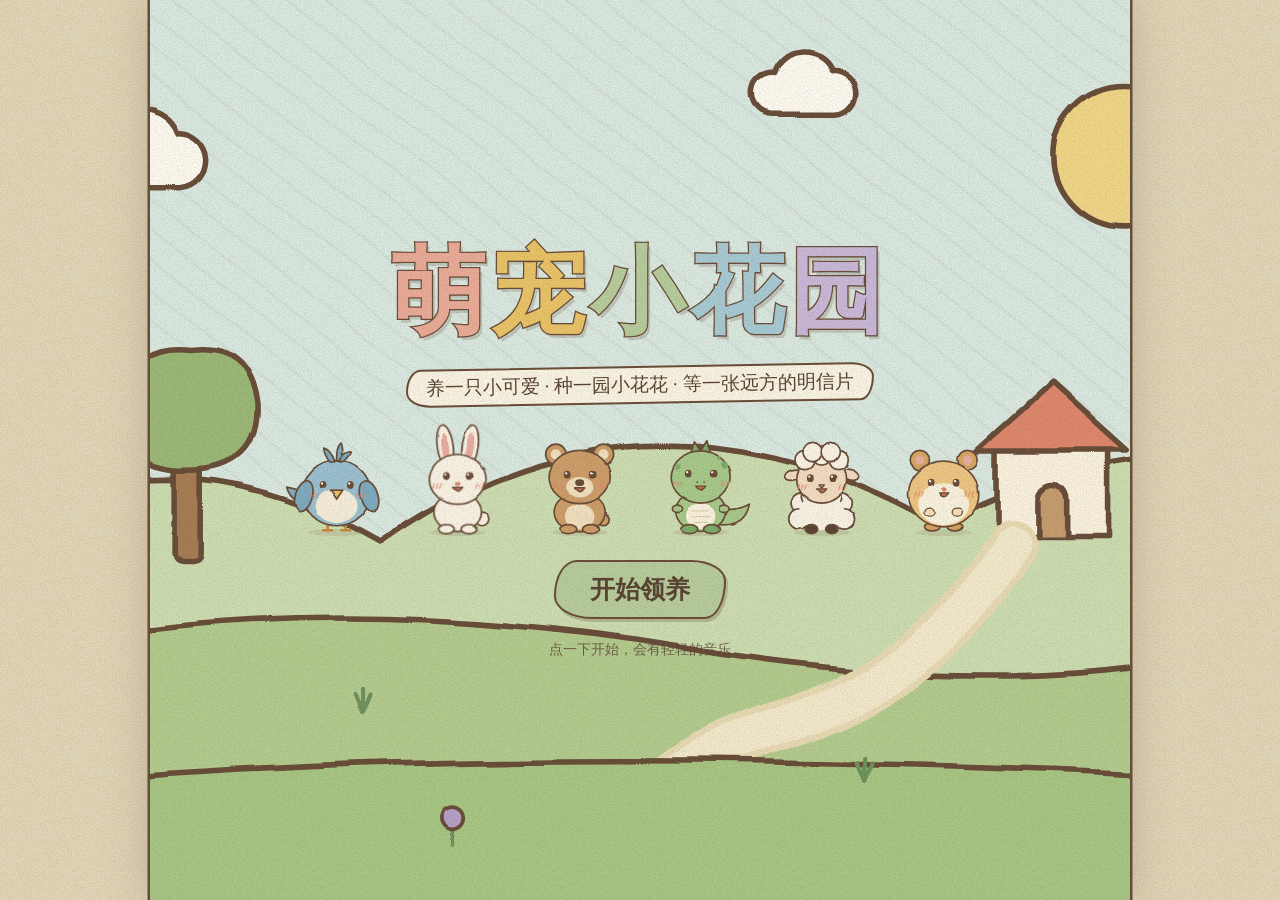
==== commit 42479311: "新增消消乐、国际象棋、五子棋，以及 6 种宠物、5 辆车和 10 个景点 - 小游戏：新增水果消消乐、国际象棋（完整规则，三档电脑）、五子棋，共 8 个 - 宠物：新增小老虎、考拉、小羊、猫头鹰、小象" ====
--- a/萌宠小花园-单文件版.html
+++ b/萌宠小花园-单文件版.html
@@ -534,6 +534,32 @@
 .map-pet { transition: transform 1s linear; pointer-events: none; }
 .spot { cursor: pointer; }
 .shop-note { grid-column: 1 / -1; text-align: center; font-size: 14.5px; opacity: .8; margin: 0 0 2px; }
+
+/* ---------- 新小游戏：消消乐、国际象棋、五子棋 ---------- */
+.m3-wrap, .ch-wrap { position: absolute; inset: 0; display: flex; align-items: center; justify-content: center; padding: 10px; }
+.m3-grid { display: grid; grid-template-columns: repeat(7, 1fr); gap: 4px; width: min(100%, 440px, calc(100dvh - 150px)); }
+.m3 { aspect-ratio: 1; border: 2px solid var(--line); border-radius: 10px; padding: 2px; transition: transform .12s; }
+.m3 svg.ic { width: 100%; height: 100%; display: block; }
+.m3.sel { transform: scale(1.1); box-shadow: 0 0 0 3px var(--dcoral); z-index: 1; position: relative; }
+.m3.gone { animation: m3gone .26s ease-in forwards; }
+.m3.drop { animation: m3drop .28s ease-out; }
+.m3.no { animation: m3no .3s; }
+@keyframes m3gone { to { transform: scale(.1) rotate(40deg); opacity: 0; } }
+@keyframes m3drop { from { transform: translateY(-70%); opacity: .2; } }
+@keyframes m3no { 25% { transform: translateX(-5px); } 75% { transform: translateX(5px); } }
+.ch-board { display: grid; grid-template-columns: repeat(8, 1fr); width: min(100%, 470px, calc(100dvh - 140px)); border: 2.5px solid var(--line); border-radius: 8px; overflow: hidden; box-shadow: var(--sh); }
+.ch-sq { aspect-ratio: 1; padding: 1px; border: 0; border-radius: 0; background: #F6EED8; position: relative; }
+.ch-sq.dk { background: #C6D7AC; }
+.ch-sq svg.ic { width: 100%; height: 100%; display: block; }
+.ch-sq.last { box-shadow: inset 0 0 0 3px rgba(224, 138, 112, .75); }
+.ch-sq.sel { background: #F3D98B; }
+.ch-sq.tgt::after { content: ""; position: absolute; left: 50%; top: 50%; width: 28%; height: 28%; margin: -14% 0 0 -14%; border-radius: 50%; background: rgba(107, 79, 58, .45); }
+.ch-sq.tgt.cap::after { width: 84%; height: 84%; margin: -42% 0 0 -42%; background: none; border: 3px solid rgba(217, 112, 95, .85); box-sizing: border-box; }
+.gm-board { display: grid; grid-template-columns: repeat(11, 1fr); width: min(100%, 470px, calc(100dvh - 140px)); background: #E9D3A0; border: 2.5px solid var(--line); border-radius: 8px; padding: 4px; box-shadow: var(--sh); }
+.gm { aspect-ratio: 1; position: relative; border: 0; padding: 0; border-radius: 0; background: linear-gradient(var(--line), var(--line)) 50% 50% / 100% 1.5px no-repeat, linear-gradient(var(--line), var(--line)) 50% 50% / 1.5px 100% no-repeat; }
+.gm i { position: absolute; inset: 9%; border-radius: 50%; border: 2px solid var(--line); background: #FFFDF6; }
+.gm.b i { background: #5B4636; }
+.gm.new i { box-shadow: 0 0 0 3px rgba(224, 138, 112, .85); }
 
 </style>
 </head>
@@ -953,6 +979,28 @@
       return `<g transform="translate(${hx} ${hy + 10})"><ellipse rx="36" ry="7" fill="#5B4636"/><path d="M-21 -2 V-36 Q0 -42 21 -36 V-2 Q0 4 -21 -2Z" fill="#5B4636"/><path d="M-21 -12 Q0 -6 21 -12" stroke="${C.red}" stroke-width="5"/></g>`;
     case 'starglasses':
       return `<g stroke-width="2.600">${_star(e[0], e[2], 19, 10.5, 'rgba(235,198,107,.5)')}${_star(e[1], e[2], 19, 10.5, 'rgba(235,198,107,.5)')}<path d="M${e[0] + 13} ${e[2] - 2} L${e[1] - 13} ${e[2] - 2}"/></g>`;
+    case 'ladybug':
+      return `<g transform="translate(${hx + 30} ${hy + 14}) rotate(20)"><circle cy="-12" r="5.500" fill="${C.line}" stroke="none"/><ellipse rx="14" ry="12" fill="${C.red}"/><path d="M0 -11 v23" stroke-width="2"/><circle cx="-6" cy="-3" r="2.400" fill="${C.line}" stroke="none"/><circle cx="6" cy="-3" r="2.400" fill="${C.line}" stroke="none"/><circle cx="-5" cy="6" r="2" fill="${C.line}" stroke="none"/><circle cx="5" cy="6" r="2" fill="${C.line}" stroke="none"/></g>`;
+    case 'crabhat':
+      return `<g transform="translate(${hx} ${hy + 8})"><path d="M-22 -8 q-10 -6 -8 -16 M22 -8 q10 -6 8 -16" stroke-width="3"/><circle cx="-31" cy="-27" r="6.500" fill="${C.red}"/><circle cx="31" cy="-27" r="6.500" fill="${C.red}"/><ellipse cy="-8" rx="25" ry="14" fill="${C.red}"/><path d="M-8 -12 v.100 M8 -12 v.100" stroke-width="4.500"/><path d="M-6 -4 q6 4 12 0" stroke-width="2"/></g>`;
+    case 'reindeer': {
+      const horn = 'M-14 -4 Q-20 -24 -30 -32 M-19 -18 Q-30 -18 -36 -24 M14 -4 Q20 -24 30 -32 M19 -18 Q30 -18 36 -24';
+      return `<g transform="translate(${hx} ${hy + 10})"><path d="${horn}" stroke-width="8.500"/><path d="${horn}" stroke="#C99A5E" stroke-width="4.500"/><path d="M-30 6 Q0 -12 30 6" stroke-width="8"/><path d="M-30 6 Q0 -12 30 6" stroke="${C.red}" stroke-width="4"/></g>`;
+    }
+    case 'pharaoh':
+      return `<g transform="translate(${hx} ${hy + 10})"><path d="M-30 32 L-35 -6 Q-30 -30 0 -30 Q30 -30 35 -6 L30 32 L21 4 Q0 -4 -21 4Z" fill="${C.yellow}"/><path d="M-26 -15 Q0 -23 26 -15 M-32 -2 l9 3 M32 -2 l-9 3 M-31 12 h8 M31 12 h-8" stroke="${C.blue}" stroke-width="4"/><circle cy="-25" r="4" fill="${C.red}" stroke-width="1.600"/></g>`;
+    case 'mooncrown':
+      return `<g transform="translate(${hx} ${hy + 10})"><path d="M-30 6 Q0 -12 30 6" stroke-width="8"/><path d="M-30 6 Q0 -12 30 6" stroke="${C.purple}" stroke-width="4"/><path d="M4 -36 A15 15 0 1 0 15 -9 A12 12 0 0 1 4 -36Z" fill="${C.yellow}"/><g stroke-width="1.600">${_star(-19, -6, 5.500, 2.400, C.yellow)}${_star(22, 0, 4.500, 2, C.yellow)}</g></g>`;
+    case 'jester':
+      return `<g transform="translate(${hx} ${hy + 10})"><path d="M-26 0 Q-30 -22 -44 -34 Q-18 -38 0 -14 L0 0Z" fill="${C.coral}"/><path d="M26 0 Q30 -22 44 -34 Q18 -38 0 -14 L0 0Z" fill="${C.blue}"/><circle cx="-45" cy="-35" r="5" fill="${C.yellow}"/><circle cx="45" cy="-35" r="5" fill="${C.yellow}"/><rect x="-28" y="-5" width="56" height="10" rx="5" fill="${C.yellow}"/></g>`;
+    case 'catears':
+      return `<g transform="translate(${hx} ${hy + 10})"><path d="M-26 -2 L-22 -32 L-6 -10Z" fill="${C.orange}"/><path d="M26 -2 L22 -32 L6 -10Z" fill="${C.orange}"/><path d="M-21 -8 L-20 -23 L-12 -11Z M21 -8 L20 -23 L12 -11Z" fill="${C.pink}" stroke="none"/><path d="M-30 6 Q0 -12 30 6" stroke-width="8"/><path d="M-30 6 Q0 -12 30 6" stroke="#5B4636" stroke-width="4"/></g>`;
+    case 'strawberryhat':
+      return `<g transform="translate(${hx} ${hy + 10})"><path d="M-28 2 Q-30 -32 0 -32 Q30 -32 28 2 Q0 -6 -28 2Z" fill="${C.red}"/><path d="M-12 -14 v.100 M2 -20 v.100 M14 -12 v.100 M-2 -8 v.100 M-18 -4 v.100 M20 -2 v.100" stroke="${C.yellow}" stroke-width="3"/><path d="M0 -30 q-12 -2 -14 -10 q8 0 14 6 q0 -8 2 -12 q4 4 2 12 q6 -6 12 -6 q0 8 -16 10z" fill="${C.green}" stroke-width="1.800"/></g>`;
+    case 'detective':
+      return `<g transform="translate(${hx} ${hy + 10})"><path d="M-26 -3 Q-41 -3 -45 6 Q-34 5 -26 5Z M26 -3 Q41 -3 45 6 Q34 5 26 5Z" fill="#8C6B4A"/><path d="M-26 2 Q-28 -28 0 -28 Q28 -28 26 2 Q0 -6 -26 2Z" fill="#B08A64"/><path d="M-12 -26 v21 M12 -26 v21 M-26 -13 h52" stroke="#8C6B4A" stroke-width="2"/><circle cy="-29" r="3.500" fill="#8C6B4A" stroke-width="1.600"/></g>`;
+    case 'tiara':
+      return `<g transform="translate(${hx} ${hy + 8})"><path d="M-22 2 Q0 -8 22 2 L26 -7 L16 -6 L12 -19 L5 -8 L0 -25 L-5 -8 L-12 -19 L-16 -6 L-26 -7Z" fill="#F3DC8A"/><circle cy="-10" r="3" fill="${C.pink}" stroke-width="1.400"/><circle cx="-11" cy="-5" r="2" fill="${C.sky}" stroke="none"/><circle cx="11" cy="-5" r="2" fill="${C.sky}" stroke="none"/></g>`;
     case 'strawhat':
       return `<g transform="translate(${hx} ${hy + 12})"><ellipse rx="40" ry="10" fill="${C.sand}"/><path d="M-23 -1 Q-23 -28 0 -28 Q23 -28 23 -1" fill="${C.sand}"/><path d="M-22.5 -8 Q0 0 22.5 -8" stroke="${C.coral}" stroke-width="5"/></g>`;
   }
@@ -2650,7 +2698,9 @@
   canyon: [80, 394, 'y'], farm: [190, 394, 'g'], meadow: [300, 394, 'g'], lake: [410, 398, 'b'], track: [524, 396, 't'], harbor: [632, 410, 'b'], piratebay: [748, 436, 'b'], watertown: [866, 402, 'b'],
   desert: [124, 468, 'y'], pyramid: [250, 470, 'y'], safari: [386, 470, 'y'],
   sunfield: [110, 556, 'g'], vineyard: [226, 560, 'g'], lavender: [342, 556, 'g'], pandavale: [458, 560, 'g'], coastroad: [580, 548, 'b'],
-  jungle: [150, 636, 'g'], dinovalley: [280, 640, 'y'], volcano: [410, 636, 'y']
+  jungle: [150, 636, 'g'], dinovalley: [280, 640, 'y'], volcano: [410, 636, 'y'],
+  circus: [504, 472, 't'], beefarm: [596, 478, 'g'], treehouse: [522, 628, 'g'], clocktower: [960, 404, 't'], coral: [700, 536, 'b'], whale: [846, 520, 'b'],
+  flamingo: [760, 620, 'b'], toyisland: [900, 596, 'p'], glacier: [986, 150, 'w'], floatisle: [778, 152, 'p']
 };
 const MAP_COL = { g: '#9DBB7A', b: '#8FB7CC', w: '#FFFDF6', y: '#EBC66B', p: '#B7A3CC', t: '#E08A70' };
 /* 从家（from，不写就是老家）到某个地方的那条弯弯的路；u 从 0（家）到 1（目的地），返回路上的那个点 */
@@ -2682,7 +2732,7 @@
   texts += label(hx, hy + 26, home ? '小花园' : '家');
   return `<svg class="map" xmlns="http://www.w3.org/2000/svg" viewBox="0 0 ${MAP_W} ${MAP_H}">${G_OPEN('wob-m', 2.4)}
     <rect width="${MAP_W}" height="${MAP_H}" fill="${C.sky}" stroke="none"/>
-    <path d="M680 470 q9 -6 18 0 M720 390 q9 -6 18 0 M650 250 q9 -6 18 0 M120 34 q9 -6 18 0 M690 300 q9 -6 18 0 M700 530 q9 -6 18 0 M800 566 q9 -6 18 0 M900 500 q9 -6 18 0 M950 560 q9 -6 18 0 M690 620 q9 -6 18 0 M860 640 q9 -6 18 0 M790 484 q9 -6 18 0 M990 150 q9 -6 18 0 M776 196 q9 -6 18 0 M1000 480 q9 -6 18 0" stroke="#fff" stroke-width="2.400"/>
+    <path d="M680 470 q9 -6 18 0 M720 390 q9 -6 18 0 M650 250 q9 -6 18 0 M120 34 q9 -6 18 0 M690 300 q9 -6 18 0 M800 566 q9 -6 18 0 M900 500 q9 -6 18 0 M950 560 q9 -6 18 0 M690 620 q9 -6 18 0 M860 640 q9 -6 18 0 M790 484 q9 -6 18 0 M990 150 q9 -6 18 0 M776 196 q9 -6 18 0 M1000 480 q9 -6 18 0" stroke="#fff" stroke-width="2.400"/>
     <path d="M40 152 Q28 112 90 112 Q170 98 250 102 Q300 62 370 54 Q450 46 520 72 Q572 92 590 132 Q640 122 666 150 Q672 178 622 192 Q590 232 592 292 Q606 362 618 428 Q640 510 606 584 Q570 652 440 664 Q300 678 150 664 Q52 650 30 560 Q14 480 36 422 Q18 300 40 152Z" fill="#CFE0B6"/>
     <path d="M812 262 Q800 204 862 196 Q950 180 1012 206 Q1040 250 1030 330 Q1034 420 962 444 Q880 462 828 436 Q796 384 812 262Z" fill="#CFE0B6"/>
     <path d="M298 112 Q328 66 372 58 Q450 50 516 74 Q562 94 554 126 Q470 152 380 138 Q318 138 298 112Z" fill="#F7F8F2" stroke="none"/>
@@ -2698,10 +2748,12 @@
     <path d="M678 72 a46 46 0 0 1 46 -46 h136 a46 46 0 0 1 0 92 h-136 a46 46 0 0 1 -46 -46z" fill="#2B3560"/><g stroke="none" fill="#FFF6C9"><circle cx="694" cy="52" r="2"/><circle cx="752" cy="50" r="2.400"/><circle cx="700" cy="96" r="1.800"/><circle cx="748" cy="98" r="2"/><circle cx="722" cy="36" r="1.600"/><circle cx="792" cy="40" r="2"/><circle cx="806" cy="96" r="1.800"/><circle cx="828" cy="44" r="1.600"/><circle cx="892" cy="42" r="2"/><circle cx="884" cy="98" r="1.800"/></g>
     ${_arcBow(972, 88, 40)}<circle cx="934" cy="90" r="11" fill="${C.white}"/><circle cx="1010" cy="90" r="11" fill="${C.white}"/>
     <ellipse cx="716" cy="242" rx="42" ry="18" fill="${C.sand}"/><ellipse cx="760" cy="334" rx="42" ry="18" fill="${C.sand}"/><ellipse cx="748" cy="440" rx="42" ry="18" fill="${C.sand}"/>
-    <circle cx="652" cy="324" r="22" fill="rgba(255,255,255,.3)" stroke="#fff"/>
+    <circle cx="652" cy="324" r="22" fill="rgba(255,255,255,.3)" stroke="#fff"/><circle cx="846" cy="520" r="22" fill="rgba(255,255,255,.3)" stroke="#fff"/>
+    <ellipse cx="700" cy="540" rx="42" ry="18" fill="#F6D3CC"/><ellipse cx="760" cy="624" rx="42" ry="18" fill="${C.sand}"/><ellipse cx="900" cy="600" rx="42" ry="18" fill="#F6E7B4"/><ellipse cx="986" cy="154" rx="44" ry="18" fill="${C.white}"/>
+    <path d="M746 154 Q778 194 810 154Z" fill="${C.dwood}"/><ellipse cx="778" cy="154" rx="34" ry="10" fill="${C.lgreen}"/>
     <path d="M636 160 l-7 -5 M636 160 l8 -4" stroke="${C.yellow}" stroke-width="3"/>
-    <path d="M826 572 h30 l-5 9 h-20z" fill="${C.coral}" stroke-width="1.800"/><path d="M841 572 v-22 l13 18z" fill="${C.white}" stroke-width="1.800"/>
-    <circle cx="968" cy="612" r="26" fill="${C.cream}"/><path d="M968 590 L976 612 L968 634 L960 612Z" fill="${C.coral}" stroke-width="1.800"/><path d="M946 612 h44" stroke-width="1.600"/>
+    <path d="M636 620 h30 l-5 9 h-20z" fill="${C.coral}" stroke-width="1.800"/><path d="M651 620 v-22 l13 18z" fill="${C.white}" stroke-width="1.800"/>
+    <circle cx="1000" cy="644" r="24" fill="${C.cream}"/><path d="M1000 624 L1007 644 L1000 664 L993 644Z" fill="${C.coral}" stroke-width="1.800"/><path d="M980 644 h40" stroke-width="1.600"/>
     ${friend ? house(MAP_FRIEND[0], MAP_FRIEND[1], C.dwood) : ''}
     <path class="map-route" d="" stroke="${C.coral}" stroke-width="3.400" stroke-dasharray="2 9"/>
     ${nodes}</g>
@@ -2714,6 +2766,362 @@
     `<g transform="translate(-21 -23) scale(.21)" stroke-width="11">${petInner(type, 'joy', wear)}</g>` +
     (carIc ? `<g transform="translate(12 6) scale(.62)" stroke-width="3"><circle cx="24" cy="26" r="25" fill="${C.cream}"/>${ICONS[carIc]}</g>` : '') + '</g>';
 }
+
+/* ==========================================================
+ *  第七批：又六只宠物、五辆车、十个景点、更多本地货和商店物品、棋子
+ * ========================================================== */
+Object.assign(PETS, {
+  tiger:    { name: '小老虎', defName: '虎虎', desc: '威风凛凛的小胖虎', fav: 'burger',     talent: '打滚',   talentIcon: 'sparkle', trick: 'trick-roll', eyes: [78, 122, 86], hat: [100, 43] },
+  koala:    { name: '考拉',   defName: '呼呼', desc: '抱着树就能睡一天', fav: 'lettuce',    talent: '转圈圈', talentIcon: 'sparkle', trick: 'trick-spin', eyes: [76, 124, 88], hat: [100, 46] },
+  sheep:    { name: '小羊',   defName: '绵绵', desc: '像一朵软软的云',   fav: 'cabbage',    talent: '蹦蹦跳', talentIcon: 'sparkle', trick: 'trick-jump', eyes: [80, 120, 92], hat: [100, 36] },
+  owl:      { name: '猫头鹰', defName: '咕咕', desc: '晚上最有精神',     fav: 'popcorn',    talent: '拍翅膀', talentIcon: 'sparkle', trick: 'flap',       eyes: [76, 124, 90], hat: [100, 56], fly: true },
+  elephant: { name: '小象',   defName: '嘟嘟', desc: '长鼻子会喷水',     fav: 'watermelon', talent: '转圈圈', talentIcon: 'sparkle', trick: 'trick-spin', eyes: [76, 124, 84], hat: [100, 44] },
+  deer:     { name: '小鹿',   defName: '斑斑', desc: '跑起来轻轻的',     fav: 'apple',      talent: '蹦蹦跳', talentIcon: 'sparkle', trick: 'trick-jump', eyes: [78, 122, 88], hat: [100, 50] }
+});
+Object.assign(PET_DRAW, {
+  tiger(m) {
+    const e = PETS.tiger.eyes, o = '#EDA85C', k = '#5B4636';
+    return `
+      <path class="tail" d="M138 162 q40 -6 34 -46" stroke="${C.line}" stroke-width="19"/><path class="tail" d="M138 162 q40 -6 34 -46" stroke="${o}" stroke-width="13"/>
+      <ellipse cx="100" cy="150" rx="44" ry="36" fill="${o}"/>
+      <ellipse cx="100" cy="158" rx="25" ry="23" fill="${C.cream}" stroke="none"/>
+      <path d="M59 140 h12 M58 153 h11 M141 140 h-12 M142 153 h-11" stroke="${k}" stroke-width="4"/>
+      <ellipse cx="80" cy="182" rx="14" ry="8" fill="${C.cream}"/><ellipse cx="120" cy="182" rx="14" ry="8" fill="${C.cream}"/>
+      <circle cx="58" cy="50" r="16" fill="${o}"/><circle cx="58" cy="50" r="8" fill="${C.cream}" stroke="none"/>
+      <circle cx="142" cy="50" r="16" fill="${o}"/><circle cx="142" cy="50" r="8" fill="${C.cream}" stroke="none"/>
+      <ellipse cx="100" cy="88" rx="54" ry="48" fill="${o}"/>
+      <path d="M100 42 v14 M86 45 l3 11 M114 45 l-3 11 M48 80 h13 M49 93 h12 M152 80 h-13 M151 93 h-12" stroke="${k}" stroke-width="4.500"/>
+      <ellipse cx="100" cy="109" rx="22" ry="16" fill="${C.cream}" stroke="none"/>
+      ${_eye(e[0], e[2], m)}${_eye(e[1], e[2], m)}${_blush(60, 140, 106)}
+      <path d="M94 99 h12 l-6 7z" fill="${C.coral}" stroke-width="2"/>
+      ${_mouth(100, 106, m)}`;
+  },
+  koala(m) {
+    const e = PETS.koala.eyes, g = '#B9BEC6', f = '#F1EEE8';
+    return `
+      <circle cx="44" cy="66" r="24" fill="${g}"/><circle cx="44" cy="66" r="13" fill="${f}" stroke="none"/>
+      <circle cx="156" cy="66" r="24" fill="${g}"/><circle cx="156" cy="66" r="13" fill="${f}" stroke="none"/>
+      <ellipse cx="100" cy="152" rx="42" ry="34" fill="${g}"/>
+      <ellipse cx="100" cy="160" rx="24" ry="21" fill="${f}" stroke="none"/>
+      <ellipse cx="80" cy="182" rx="14" ry="8" fill="${g}"/><ellipse cx="120" cy="182" rx="14" ry="8" fill="${g}"/>
+      <ellipse cx="100" cy="90" rx="52" ry="46" fill="${g}"/>
+      ${_eye(e[0], e[2], m)}${_eye(e[1], e[2], m)}${_blush(56, 144, 106)}
+      <ellipse cx="100" cy="99" rx="10" ry="13" fill="#5B4636"/>
+      ${_mouth(100, 115, m)}`;
+  },
+  sheep(m) {
+    const e = PETS.sheep.eyes, w = '#FBF6EA', f = '#F3DFC6';
+    const puff = (pts, r) => pts.map(p => `<circle cx="${p[0]}" cy="${p[1]}" r="${r}" fill="${w}"/>`).join('');
+    return `
+      ${puff([[64, 136], [136, 136], [60, 164], [140, 164], [82, 124], [118, 124]], 18)}
+      <ellipse cx="100" cy="152" rx="40" ry="32" fill="${w}" stroke="none"/>
+      <ellipse cx="82" cy="182" rx="11" ry="8" fill="#5B4636"/><ellipse cx="118" cy="182" rx="11" ry="8" fill="#5B4636"/>
+      <ellipse cx="50" cy="86" rx="16" ry="9" fill="${f}" transform="rotate(-18 50 86)"/><ellipse cx="150" cy="86" rx="16" ry="9" fill="${f}" transform="rotate(18 150 86)"/>
+      <ellipse cx="100" cy="94" rx="44" ry="42" fill="${f}"/>
+      ${puff([[70, 60], [130, 60], [100, 52], [84, 46], [116, 46]], 17)}
+      ${_eye(e[0], e[2], m)}${_eye(e[1], e[2], m)}${_blush(64, 136, 108)}
+      <path d="M95 104 h10 l-5 6z" fill="${C.coral}" stroke-width="2"/>
+      ${_mouth(100, 110, m)}`;
+  },
+  owl(m) {
+    const e = PETS.owl.eyes, b = '#B08A64', f = '#EAD9BC';
+    const beak = m === 'eat'
+      ? `<path d="M92 107 L108 107 L100 113Z" fill="${C.yellow}"/><path d="M94 117 L106 117 L100 127Z" fill="${C.orange}"/>`
+      : `<path d="M92 108 L108 108 L100 122Z" fill="${C.yellow}"/>`;
+    return `
+      <path d="M84 174 v10 m-7 0 h14 M116 174 v10 m-7 0 h14" stroke="#C98A3C" stroke-width="4.500"/>
+      <path d="M56 72 L50 30 L86 54Z" fill="${b}"/><path d="M144 72 L150 30 L114 54Z" fill="${b}"/>
+      <ellipse cx="100" cy="116" rx="58" ry="62" fill="${b}"/>
+      <ellipse cx="100" cy="146" rx="36" ry="29" fill="${f}" stroke="none"/>
+      <path d="M84 140 q5 5 10 0 M106 140 q5 5 10 0 M95 153 q5 5 10 0 M80 158 q4 4 8 0 M112 158 q4 4 8 0" stroke="${b}" stroke-width="2.400"/>
+      <g transform="rotate(14 44 128)"><ellipse class="wing wl" cx="44" cy="128" rx="14" ry="30" fill="#8C6B4A"/></g>
+      <g transform="rotate(-14 156 128)"><ellipse class="wing wr" cx="156" cy="128" rx="14" ry="30" fill="#8C6B4A"/></g>
+      <circle cx="${e[0]}" cy="${e[2]}" r="21" fill="${f}"/><circle cx="${e[1]}" cy="${e[2]}" r="21" fill="${f}"/>
+      ${_eye(e[0], e[2], m, 7)}${_eye(e[1], e[2], m, 7)}${_blush(50, 150, 118)}${beak}`;
+  },
+  elephant(m) {
+    const e = PETS.elephant.eyes, g = '#AFC3D2', d = '#93AABB';
+    return `
+      <ellipse cx="100" cy="152" rx="44" ry="35" fill="${g}"/>
+      <ellipse cx="80" cy="182" rx="15" ry="8" fill="${d}"/><ellipse cx="120" cy="182" rx="15" ry="8" fill="${d}"/>
+      <path d="M56 56 Q14 48 16 92 Q20 126 58 118Z" fill="${g}"/><path d="M52 68 Q30 66 30 90 Q33 108 54 106Z" fill="${C.pink}" stroke="none"/>
+      <path d="M144 56 Q186 48 184 92 Q180 126 142 118Z" fill="${g}"/><path d="M148 68 Q170 66 170 90 Q167 108 146 106Z" fill="${C.pink}" stroke="none"/>
+      <ellipse cx="100" cy="88" rx="50" ry="46" fill="${g}"/>
+      ${_eye(e[0], e[2], m)}${_eye(e[1], e[2], m)}${_blush(58, 142, 102)}
+      <path d="M88 96 Q86 130 96 146 Q104 153 109 144 Q102 126 112 96Z" fill="${g}"/>
+      <path d="M92 118 h13 M93 130 h10" stroke="${d}" stroke-width="2"/>`;
+  },
+  deer(m) {
+    const e = PETS.deer.eyes, b = '#D2A679', f = '#F6E7CF';
+    const horn = 'M76 52 Q70 32 60 24 M70 38 Q60 38 54 32 M124 52 Q130 32 140 24 M130 38 Q140 38 146 32';
+    return `
+      <circle cx="140" cy="164" r="9" fill="${f}"/>
+      <ellipse cx="100" cy="152" rx="40" ry="33" fill="${b}"/>
+      <ellipse cx="100" cy="160" rx="22" ry="20" fill="${f}" stroke="none"/>
+      <circle cx="68" cy="142" r="4" fill="${f}" stroke="none"/><circle cx="133" cy="146" r="4" fill="${f}" stroke="none"/><circle cx="72" cy="160" r="3.500" fill="${f}" stroke="none"/>
+      <ellipse cx="82" cy="182" rx="12" ry="8" fill="#8C6B4A"/><ellipse cx="118" cy="182" rx="12" ry="8" fill="#8C6B4A"/>
+      <path d="${horn}" stroke="${C.line}" stroke-width="9"/><path d="${horn}" stroke="#C99A5E" stroke-width="5"/>
+      <ellipse cx="50" cy="76" rx="18" ry="10" fill="${b}" transform="rotate(-24 50 76)"/><ellipse cx="150" cy="76" rx="18" ry="10" fill="${b}" transform="rotate(24 150 76)"/>
+      <ellipse cx="100" cy="92" rx="48" ry="44" fill="${b}"/>
+      <ellipse cx="100" cy="111" rx="22" ry="16" fill="${f}" stroke="none"/>
+      ${_eye(e[0], e[2], m)}${_eye(e[1], e[2], m)}${_blush(60, 140, 106)}
+      <ellipse cx="100" cy="102" rx="7" ry="5" fill="${C.coral}" stroke="none"/>
+      ${_mouth(100, 109, m)}`;
+  }
+});
+
+/* ---------- 国际象棋的棋子（48×48）。p 兵、r 车、n 马、b 象、q 后、k 王 ---------- */
+const CHESS_DRAW = {
+  p: `<circle cx="24" cy="14" r="7"/><path d="M17 38 Q21 28 21 20 h6 Q27 28 31 38Z"/><path d="M12 44 h24 v-6 h-24z"/>`,
+  r: `<path d="M13 8 h5 v4 h4 v-4 h4 v4 h4 v-4 h5 v10 h-22z"/><path d="M16 18 h16 l2 20 h-20z"/><path d="M11 44 h26 v-6 h-26z"/>`,
+  n: `<path d="M15 38 Q14 22 22 16 L20 8 L27 12 Q39 14 39 30 L34 31 Q30 24 26 26 Q28 32 32 38Z"/><path d="M11 44 h26 v-6 h-26z"/>`,
+  b: `<circle cx="24" cy="7" r="3"/><path d="M24 10 Q35 20 28 30 h-8 Q13 20 24 10Z"/><path d="M17 38 h14 l-2 -8 h-10z"/><path d="M11 44 h26 v-6 h-26z"/>`,
+  q: `<path d="M9 14 L16 30 h16 L39 14 L31 23 L24 10 L17 23Z"/><circle cx="9" cy="13" r="2.600"/><circle cx="24" cy="9" r="2.600"/><circle cx="39" cy="13" r="2.600"/><path d="M15 38 h18 l-1 -8 h-16z"/><path d="M11 44 h26 v-6 h-26z"/>`,
+  k: `<path d="M24 3 v11 M19 8 h10" stroke-width="3"/><path d="M14 30 Q7 18 18 16 Q24 16 24 23 Q24 16 30 16 Q41 18 34 30Z"/><path d="M15 38 h18 l-1 -8 h-16z"/><path d="M11 44 h26 v-6 h-26z"/>`
+};
+function chessSVG(type, white) {
+  return `<svg class="ic" viewBox="0 0 48 48">${G_OPEN('wob-s', 2.2)}<g fill="${white ? C.white : '#5B4636'}">${CHESS_DRAW[type] || ''}</g>` +
+    (type === 'n' ? `<circle cx="28" cy="18" r="1.600" fill="${white ? C.line : C.cream}" stroke="none"/>` : '') + '</g></svg>';
+}
+
+/* ---------- 第七批图标 ---------- */
+Object.assign(ICONS, {
+  // 小游戏
+  match3: `<rect x="3" y="14" width="13" height="13" rx="4" fill="${C.coral}"/><rect x="17.500" y="14" width="13" height="13" rx="4" fill="${C.coral}"/><rect x="32" y="14" width="13" height="13" rx="4" fill="${C.coral}"/><rect x="10" y="30" width="13" height="13" rx="4" fill="${C.yellow}"/><rect x="25" y="30" width="13" height="13" rx="4" fill="${C.blue}"/>` + _burst(24, 7, C.yellow, .38),
+  chess: `<g fill="${C.cream}">${CHESS_DRAW.n}</g><circle cx="28" cy="18" r="1.600" fill="${C.line}" stroke="none"/>`,
+  gomoku: `<path d="M8 14 H40 M8 24 H40 M8 34 H40 M14 8 V40 M24 8 V40 M34 8 V40" stroke-width="1.400"/><circle cx="14" cy="14" r="5" fill="#5B4636"/><circle cx="24" cy="24" r="5" fill="#5B4636"/><circle cx="34" cy="34" r="5" fill="#5B4636"/><circle cx="34" cy="14" r="5" fill="${C.white}"/><circle cx="14" cy="34" r="5" fill="${C.white}"/>`,
+  // 新小车
+  tractor: `<path d="M12 22 v-9" stroke-width="3"/><path d="M6 31 V22 H21 V11 H38 V31Z" fill="${C.green}"/><rect x="25" y="14" width="9" height="8" fill="${C.sky}" stroke-width="1.400"/>` + _wh(33, 34, 10) + _wh(11, 38, 6),
+  police: `<rect x="20" y="4" width="8" height="5" rx="1.500" fill="${C.red}" stroke-width="1.400"/><path d="M3 34 V27 Q3 23 9 22 L15 12 Q17 9 22 9 H31 Q35 9 38 13 L43 22 Q46 24 46 28 V34 Q46 36 44 36 H5 Q3 36 3 34Z" fill="${C.white}"/><path d="M17 21 L21 13 H26 V21Z M29 13 H32 Q34 13 36 16 L39 21 H29Z" fill="${C.sky}" stroke-width="1.600"/><path d="M4 29 H45" stroke="${C.blue}" stroke-width="3.500"/>` + _wh(14, 37, 5.5) + _wh(36, 37, 5.5),
+  icetruck: `<path d="M3 34 V14 Q3 10 7 10 H33 Q36 10 38 13 L42 22 Q46 23 46 28 V34 Q46 36 44 36 H5 Q3 36 3 34Z" fill="#F9DCE0"/><path d="M31 14 h3 l4 8 h-7z" fill="${C.sky}" stroke-width="1.600"/><path d="M8 20 L13 31 L18 20Z" fill="#E2B877" stroke-width="1.400"/><circle cx="13" cy="17" r="5.500" fill="${C.white}" stroke-width="1.400"/><rect x="21" y="14" width="8" height="8" rx="1.500" fill="${C.sky}" stroke-width="1.400"/>` + _wh(13, 37, 5.5) + _wh(37, 37, 5.5),
+  excavator: `<rect x="3" y="34" width="29" height="10" rx="5" fill="#5B4636"/><path d="M7 34 V20 H24 V34Z" fill="${C.yellow}"/><rect x="11" y="23" width="9" height="7" fill="${C.sky}" stroke-width="1.400"/>` + _line2('M24 25 L35 10 L41 23', C.yellow, 3.5) + `<path d="M36 23 h10 l-2 9 h-6z" fill="${C.gray}" stroke-width="1.600"/>`,
+  airship: `<path d="M39 11 l7 -6 v13z M39 25 l7 6 v-13z" fill="${C.yellow}" stroke-width="1.600"/><ellipse cx="23" cy="18" rx="20" ry="12" fill="${C.coral}"/><path d="M4 18 H42" stroke="${C.cream}" stroke-width="3"/><path d="M17 30 v5 M29 30 v5" stroke-width="1.600"/><rect x="13" y="34" width="20" height="9" rx="3.500" fill="${C.cream}"/>`,
+  // 新旅行用品
+  binoculars: `<rect x="19" y="19" width="10" height="9" fill="${C.gray}"/><rect x="6" y="12" width="15" height="28" rx="6" fill="#5B4636"/><rect x="27" y="12" width="15" height="28" rx="6" fill="#5B4636"/><circle cx="13.500" cy="33" r="4.500" fill="${C.sky}" stroke-width="1.600"/><circle cx="34.500" cy="33" r="4.500" fill="${C.sky}" stroke-width="1.600"/>`,
+  // 新特产
+  candyapple: `<path d="M24 28 V46" stroke-width="3"/><circle cx="24" cy="18" r="14" fill="${C.red}"/><path d="M11 21 q13 9 26 0 q0 11 -13 11 q-13 0 -13 -11z" fill="#E2B877" stroke-width="1.600"/><path d="M15 13 q3 -6 9 -7" stroke="#fff" stroke-width="2.600"/>`,
+  nutpie: `<path d="M4 30 Q4 15 24 15 Q44 15 44 30Z" fill="#D9A866"/>` + _dots([[13, 25], [21, 21], [30, 23], [36, 27], [24, 27]], 2.600, C.dwood) + `<path d="M2 30 h44 l-4 10 h-36z" fill="#E2B877"/>`,
+  waffle: `<rect x="7" y="11" width="34" height="30" rx="6" fill="#E9B96E"/><path d="M18 11 v30 M30 11 v30 M7 21 h34 M7 31 h34" stroke-width="1.600"/><path d="M14 10 q10 7 20 0 q2 9 -10 10 q-12 -1 -10 -10z" fill="${C.white}" stroke-width="1.600"/><circle cx="24" cy="10" r="4" fill="${C.red}" stroke-width="1.400"/>`,
+  coraljelly: _line2('M24 44 V8 M24 32 Q14 28 13 13 M24 30 Q34 26 35 11 M17 22 Q9 21 7 15 M31 20 Q39 19 41 13', C.coral, 5),
+  whalebread: `<path d="M21 14 q-2 -6 -6 -7 M21 14 q2 -6 6 -7" stroke="${C.blue}" stroke-width="2"/><path d="M5 28 Q5 14 21 14 Q35 14 38 26 L46 18 V36 L38 30 Q34 40 20 40 Q5 40 5 28Z" fill="#E2B877"/><circle cx="13" cy="26" r="1.800" fill="${C.line}" stroke="none"/><path d="M9 33 q6 3 12 0" stroke-width="1.500"/>`,
+  pinkmilk: `<rect x="18" y="3" width="12" height="6" rx="2" fill="${C.red}"/><path d="M17 9 h14 l3 9 v22 q0 4 -4 4 h-12 q-4 0 -4 -4 v-22z" fill="#F9DCE0"/><path d="M14 24 h20 v11 h-20z" fill="${C.white}" stroke-width="1.400"/><circle cx="24" cy="29.500" r="3" fill="${C.red}" stroke="none"/>`,
+  icemint: `<path d="M9 24 L2 17 V31Z M39 24 L46 17 V31Z" fill="${C.white}" stroke-width="1.600"/><path d="M8 24 L16 12 H32 L40 24 L32 36 H16Z" fill="#CFEDE6"/><path d="M16 12 L20 24 L16 36 M32 12 L28 24 L32 36 M8 24 H40" stroke-width="1.400"/>`,
+  skyfruit: `<path d="M11 25 Q0 21 2 12 Q10 14 14 21Z M37 25 Q48 21 46 12 Q38 14 34 21Z" fill="${C.white}" stroke-width="1.600"/><path d="M24 16 q2 -8 8 -9"/><circle cx="24" cy="29" r="13" fill="${C.purple}"/><path d="M17 25 q2 -5 6 -6" stroke="#fff" stroke-width="2.200"/>`,
+  honeycake: `<path d="M3 41 h42"/><path d="M8 40 V20 H40 V40Z" fill="#F0C56B"/><path d="M8 31 H40" stroke="${C.cream}" stroke-width="3"/><path d="M8 20 Q8 12 24 12 Q40 12 40 20 q-3 8 -7 2 q-3 10 -8 1 q-4 8 -8 0 q-4 6 -9 -3z" fill="#D9963C" stroke-width="1.600"/>`,
+  blockcookie: `<rect x="6" y="24" width="18" height="18" rx="2" fill="${C.coral}"/><rect x="24" y="24" width="18" height="18" rx="2" fill="${C.blue}"/><rect x="15" y="6" width="18" height="18" rx="2" fill="${C.yellow}"/><path d="M12 33 h6 M30 33 h6 M21 15 h6" stroke="#fff" stroke-width="2.400"/>`,
+  // 各地小铺的新吃的
+  chestnutcake: `<path d="M24 11 v-6" stroke-width="2.400"/><path d="M6 34 Q4 16 24 10 Q44 16 42 34 Q24 44 6 34Z" fill="#B98A5E"/><path d="M9 32 Q24 40 39 32" stroke="${C.cream}" stroke-width="5"/>`,
+  coconutcake: `<path d="M6 22 L24 12 L42 22 V34 L24 44 L6 34Z" fill="${C.white}"/><path d="M6 22 L24 32 L42 22 M24 32 V44" stroke-width="1.800"/>` + _dots([[16, 21], [24, 18], [32, 22], [24, 25], [12, 30], [36, 30], [30, 38], [17, 37]], 1.400, C.dwood),
+  snowcake: `<path d="M27 7 q4 -4 8 -2" stroke="${C.dgreen}" stroke-width="2"/><path d="M3 41 h42"/><circle cx="24" cy="26" r="15" fill="${C.white}"/><path d="M12 21 q12 -10 24 0" stroke="${C.sky}" stroke-width="2"/><circle cx="24" cy="10" r="4" fill="${C.red}" stroke-width="1.400"/>`,
+  cactuscandy: _line2('M18 31 h-5 q-4 0 -4 -4 v-5', '#A9CC7A', 4.5) + _line2('M30 27 h5 q4 0 4 -4 v-4', '#A9CC7A', 4.5) + `<path d="M17 43 V16 q0 -8 7 -8 q7 0 7 8 V43z" fill="#A9CC7A"/>` + _dots([[21, 18], [27, 24], [21, 30], [27, 36]], 1.500, '#fff'),
+  rainbowcake: `<path d="M6 41 V15 Q24 7 42 15 V41Z" fill="${C.white}"/><path d="M6.500 21 H41.500" stroke="${C.coral}" stroke-width="4"/><path d="M6.500 28 H41.500" stroke="${C.yellow}" stroke-width="4"/><path d="M6.500 35 H41.500" stroke="${C.blue}" stroke-width="4"/><path d="M6 41 V15 Q24 7 42 15 V41Z"/><g stroke-width="1.300">` + _star(24, 8, 5, 2.2, C.yellow) + '</g>',
+  pretzel: _line2('M24 41 Q4 31 8 16 Q14 6 24 17 Q34 6 40 16 Q44 31 24 41 M15 35 L33 15 M33 35 L15 15', '#C98A4E', 4.5) + _dots([[10, 22], [38, 22], [24, 14], [18, 36], [30, 36]], 1.500, '#fff'),
+  // 各地小铺的新装扮
+  ladybug: `<circle cx="24" cy="10" r="6" fill="${C.line}" stroke="none"/><ellipse cx="24" cy="27" rx="17" ry="15" fill="${C.red}"/><path d="M24 12 v30" stroke-width="2"/>` + _dots([[16, 22], [32, 22], [17, 33], [31, 33]], 2.800, C.line),
+  crabhat: `<path d="M12 26 q-7 -4 -6 -12 M36 26 q7 -4 6 -12" stroke-width="2.400"/><circle cx="6" cy="12" r="5" fill="${C.red}"/><circle cx="42" cy="12" r="5" fill="${C.red}"/><ellipse cx="24" cy="28" rx="17" ry="11" fill="${C.red}"/><path d="M18 25 v.100 M30 25 v.100" stroke-width="3.400"/><path d="M19 32 q5 3 10 0" stroke-width="1.800"/>`,
+  reindeer: `<path d="M6 40 Q24 28 42 40" stroke-width="6"/><path d="M6 40 Q24 28 42 40" stroke="${C.red}" stroke-width="3"/>` + _line2('M16 33 Q13 18 6 12 M13 22 Q6 22 3 18 M32 33 Q35 18 42 12 M35 22 Q42 22 45 18', '#C99A5E', 3.5),
+  pharaoh: `<path d="M8 44 L5 20 Q8 6 24 6 Q40 6 43 20 L40 44 L34 26 Q24 22 14 26Z" fill="${C.yellow}"/><path d="M10 15 Q24 10 38 15 M7 24 l6 2 M41 24 l-6 2 M8 33 h6 M40 33 h-6" stroke="${C.blue}" stroke-width="3"/><circle cx="24" cy="9" r="3" fill="${C.red}" stroke-width="1.400"/>`,
+  mooncrown: `<path d="M6 40 Q24 28 42 40" stroke-width="6"/><path d="M6 40 Q24 28 42 40" stroke="${C.purple}" stroke-width="3"/><path d="M27 6 A13 13 0 1 0 36 28 A10.500 10.500 0 0 1 27 6Z" fill="${C.yellow}"/><g stroke-width="1.300">` + _star(11, 24, 4.500, 2, C.yellow) + '</g>',
+  jester: `<path d="M8 38 Q6 22 1 14 Q14 10 24 26 L24 38Z" fill="${C.coral}"/><path d="M40 38 Q42 22 47 14 Q34 10 24 26 L24 38Z" fill="${C.blue}"/><circle cx="3" cy="12" r="3.500" fill="${C.yellow}" stroke-width="1.400"/><circle cx="45" cy="12" r="3.500" fill="${C.yellow}" stroke-width="1.400"/><rect x="6" y="34" width="36" height="8" rx="4" fill="${C.yellow}"/>`,
+  // 货架上的新东西
+  sandwich: `<path d="M4 38 L24 8 L44 38Z" fill="#F3DCA8"/><path d="M10 31 h28" stroke="${C.green}" stroke-width="3.500"/><path d="M14 25 h20" stroke="${C.coral}" stroke-width="3.500"/><path d="M4 38 L24 8 L44 38Z"/>`,
+  sushi: `<ellipse cx="24" cy="31" rx="18" ry="10" fill="${C.white}"/><path d="M7 25 Q24 9 41 25 Q24 31 7 25Z" fill="${C.coral}"/><path d="M15 21 l3 6 M33 21 l-3 6" stroke="#fff" stroke-width="1.600"/><path d="M21 17 q-1.500 12 0 23 h6 q1.500 -11 0 -23z" fill="#5B4636" stroke-width="1.400"/>`,
+  baozi: `<path d="M18 7 q-3 -3 0 -5 M28 7 q-3 -3 0 -5" stroke-width="1.600"/><path d="M5 38 Q3 16 24 12 Q45 16 43 38Z" fill="${C.white}"/><path d="M3 38 h42"/><path d="M24 12 q-2 6 -8 8 M24 12 v9 M24 12 q2 6 8 8" stroke-width="1.600"/>`,
+  cupcake: `<path d="M12 26 h24 l-3 18 h-18z" fill="${C.blue}"/><path d="M17 27 l1 17 M24 27 v17 M31 27 l-1 17" stroke-width="1.200"/><path d="M9 26 Q7 16 16 15 Q18 6 26 9 Q36 6 37 16 Q42 20 39 26Z" fill="${C.pink}"/><circle cx="25" cy="7" r="4" fill="${C.red}" stroke-width="1.400"/>`,
+  milkshake: `<path d="M30 2 l-4 16" stroke="${C.coral}" stroke-width="3"/>` + _glass('#F6D3DA') + `<path d="M10 9 q2 -8 8 -4 q4 -6 9 -1 q8 -3 11 5z" fill="${C.white}" stroke-width="1.600"/>`,
+  catears: `<path d="M6 40 Q24 28 42 40" stroke-width="6"/><path d="M6 40 Q24 28 42 40" stroke="#5B4636" stroke-width="3"/><path d="M8 34 L11 10 L24 28Z" fill="${C.orange}"/><path d="M40 34 L37 10 L24 28Z" fill="${C.orange}"/><path d="M12 29 L13 17 L19 27Z M36 29 L35 17 L29 27Z" fill="${C.pink}" stroke="none"/>`,
+  strawberryhat: `<path d="M5 36 Q3 10 24 10 Q45 10 43 36 Q24 28 5 36Z" fill="${C.red}"/><path d="M14 22 v.100 M24 18 v.100 M34 23 v.100 M20 29 v.100 M30 28 v.100" stroke="${C.yellow}" stroke-width="2.600"/><path d="M24 12 q-9 -1 -11 -7 q6 0 11 4 q0 -5 2 -8 q3 3 1 8 q5 -4 10 -4 q-1 6 -13 7z" fill="${C.green}" stroke-width="1.600"/>`,
+  detective: `<path d="M6 30 Q-4 30 2 38 Q8 36 8 34Z M42 30 Q52 30 46 38 Q40 36 40 34Z" fill="#8C6B4A" stroke-width="1.600"/><path d="M6 34 Q6 10 24 10 Q42 10 42 34Z" fill="#B08A64"/><path d="M15 13 v21 M33 13 v21 M7 23 h34" stroke="#8C6B4A" stroke-width="1.800"/><circle cx="24" cy="9" r="3" fill="#8C6B4A" stroke-width="1.400"/>`,
+  tiara: `<path d="M5 36 Q24 28 43 36 L46 26 L37 27 L33 14 L27 25 L24 8 L21 25 L15 14 L11 27 L2 26Z" fill="#F3DC8A"/><circle cx="24" cy="22" r="3" fill="${C.pink}" stroke-width="1.400"/><circle cx="15" cy="27" r="2" fill="${C.sky}" stroke="none"/><circle cx="33" cy="27" r="2" fill="${C.sky}" stroke="none"/>`
+});
+
+/* ---------- 第七批：小车和家具 ---------- */
+Object.assign(FURNS, {
+  tractor:   { name: '拖拉机',   type: 'floor', price: 1150, car: 3.2, ic: 'tractor',   tip: '路上快 3.2 倍', w: 150, vb: [170, 140],
+    draw: () => `<path d="M128 60 V32" stroke-width="7"/><path d="M30 100 V30 H96 V60 H146 Q156 62 156 74 V100Z" fill="${C.green}"/><path d="M40 60 V40 H86 V60Z" fill="${C.sky}"/><path d="M24 30 H102" stroke-width="7"/><circle cx="150" cy="82" r="5.500" fill="${C.yellow}" stroke-width="1.800"/>` + _wh(54, 100, 34) + _wh(138, 116, 18) },
+  police:    { name: '小警车',   type: 'floor', price: 2200, car: 4.8, ic: 'police',    tip: '路上快 4.8 倍', w: 180, vb: [230, 128],
+    draw: () => `<rect x="96" y="5" width="28" height="15" rx="5" fill="${C.red}"/><path d="M110 5 h9 q5 0 5 5 v5 q0 5 -5 5 h-9z" fill="${C.blue}" stroke-width="1.800"/><path d="M12 96 V72 Q12 60 30 58 L52 30 Q58 20 74 20 H138 Q152 20 162 32 L182 58 Q214 62 218 78 V96 Q218 102 210 102 H20 Q12 102 12 96Z" fill="${C.white}"/><path d="M62 56 L77 32 H104 V56Z" fill="${C.sky}"/><path d="M112 32 H140 Q148 32 154 40 L166 56 H112Z" fill="${C.sky}"/><path d="M14 80 H217" stroke="${C.blue}" stroke-width="11"/><g stroke-width="1.600">` + _star(110, 80, 10, 4.5, C.yellow) + `</g><circle cx="209" cy="70" r="5.500" fill="${C.yellow}" stroke-width="1.800"/>` + _wh(60, 102, 20) + _wh(170, 102, 20) },
+  icetruck:  { name: '冰淇淋车', type: 'floor', price: 3000, car: 5.8, ic: 'icetruck',  tip: '路上快 5.8 倍', w: 205, vb: [270, 158],
+    draw: () => `<path d="M10 124 V36 Q10 22 26 22 H190 Q204 22 212 34 L236 74 Q256 78 258 96 V124 Q258 130 250 130 H18 Q10 130 10 124Z" fill="#F9DCE0"/><rect x="92" y="54" width="78" height="38" rx="4" fill="${C.sky}"/><path d="M86 42 h90 v14 h-90z" fill="${C.coral}"/><path d="M108 42 v14 M131 42 v14 M154 42 v14" stroke="#fff" stroke-width="7"/><path d="M190 40 h14 l20 34 h-34z" fill="${C.sky}"/><path d="M38 80 L52 112 L66 80Z" fill="#E2B877" stroke-width="1.800"/><circle cx="52" cy="70" r="16" fill="${C.white}" stroke-width="1.800"/><circle cx="52" cy="54" r="5" fill="${C.red}" stroke-width="1.600"/><path d="M13 112 H256" stroke="${C.white}" stroke-width="6"/><circle cx="250" cy="102" r="5.500" fill="${C.yellow}" stroke-width="1.800"/>` + _wh(66, 130, 22) + _wh(204, 130, 22) },
+  excavator: { name: '挖掘机',   type: 'floor', price: 4200, car: 7,   ic: 'excavator', tip: '路上快 7 倍', w: 200, vb: [250, 160],
+    draw: () => `<path d="M40 66 V42" stroke-width="7"/>` + _line2('M112 78 L176 24 L216 86', C.yellow, 10) + `<path d="M200 84 h36 l-6 30 q-18 6 -30 -8z" fill="${C.gray}"/><rect x="12" y="118" width="134" height="36" rx="18" fill="#5B4636"/><circle cx="34" cy="136" r="9" fill="${C.cream}" stroke-width="1.800"/><circle cx="79" cy="136" r="7" fill="${C.cream}" stroke-width="1.800"/><circle cx="124" cy="136" r="9" fill="${C.cream}" stroke-width="1.800"/><path d="M26 118 V64 H116 Q128 66 128 80 V118Z" fill="${C.yellow}"/><rect x="70" y="72" width="46" height="34" rx="4" fill="${C.sky}"/><path d="M34 100 h26" stroke="#5B4636" stroke-width="5"/>` },
+  airship:   { name: '小飞艇',   type: 'floor', price: 6500, car: 9,   ic: 'airship',   tip: '路上快 9 倍', w: 205, vb: [260, 152],
+    draw: () => `<path d="M222 40 l32 -24 v40z M222 84 l32 24 v-40z" fill="${C.yellow}"/><ellipse cx="124" cy="62" rx="116" ry="50" fill="${C.coral}"/><path d="M9 62 H240" stroke="${C.cream}" stroke-width="9"/><path d="M52 24 Q124 48 196 24 M52 100 Q124 76 196 100" stroke-width="1.600"/><path d="M96 110 v14 M152 110 v14" stroke-width="3"/><rect x="84" y="122" width="80" height="26" rx="9" fill="${C.cream}"/><circle cx="104" cy="135" r="6" fill="${C.sky}" stroke-width="1.800"/><circle cx="124" cy="135" r="6" fill="${C.sky}" stroke-width="1.800"/><circle cx="144" cy="135" r="6" fill="${C.sky}" stroke-width="1.800"/>` },
+  // 各地小铺才有的
+  swing:      { name: '小秋千',   type: 'floor', price: 110, w: 130, vb: [130, 160], draw: () => _line2('M18 156 L44 12', C.wood, 6) + _line2('M112 156 L86 12', C.wood, 6) + `<path d="M34 12 H96" stroke-width="9"/><path d="M52 16 V104 M78 16 V104" stroke-width="2"/><rect x="43" y="102" width="44" height="11" rx="4" fill="${C.coral}"/>` },
+  sandcastle: { name: '沙堡',     type: 'floor', price: 70,  w: 110, vb: [110, 100], draw: () => `<path d="M59 28 V8 l15 6 l-15 6" fill="${C.red}" stroke-width="1.800"/><path d="M8 94 V54 h14 v-12 h14 v12 h14 V28 h14 v26 h14 v-12 h14 v12 h10 v40z" fill="#E3C98F"/><path d="M46 94 v-18 a9 9 0 0 1 18 0 v18" fill="${C.dwood}" stroke-width="1.800"/><path d="M14 66 h8 M82 66 h8" stroke-width="2"/><path d="M2 94 h106" stroke-width="3"/>` },
+  skis:       { name: '滑雪板',   type: 'wall',  price: 65,  w: 70,  vb: [70, 130],  draw: () => _line2('M18 124 L46 10', C.red, 7) + _line2('M52 124 L24 10', C.blue, 7) + `<circle cx="35" cy="67" r="6" fill="${C.yellow}" stroke-width="1.800"/>` },
+  cameltoy:   { name: '骆驼摇摇', type: 'floor', price: 100, w: 130, vb: [130, 124], draw: () => `<path d="M30 98 V72 Q30 52 46 58 Q54 40 64 58 Q76 40 86 60 L92 30 Q96 20 106 26 L113 32 L104 39 L98 66 V98 H86 V80 H44 V98Z" fill="#D9B27A"/><circle cx="102" cy="30" r="1.800" fill="${C.line}" stroke="none"/><path d="M50 58 h30 v11 h-30z" fill="${C.coral}" stroke-width="1.800"/>` + _line2('M8 102 Q65 128 122 102', C.wood, 5.5) },
+  cloudsofa:  { name: '云朵沙发', type: 'floor', price: 135, w: 200, vb: [200, 112], draw: () => `<path d="M30 104 a22 22 0 0 1 -8 -42 a30 30 0 0 1 50 -26 a34 34 0 0 1 62 0 a30 30 0 0 1 46 28 a22 22 0 0 1 -10 40z" fill="${C.white}"/><path d="M40 82 q60 14 120 0" stroke="${C.sky}" stroke-width="3"/><g stroke-width="1.600">` + _star(72, 56, 8, 3.6, C.yellow) + _star(134, 60, 6, 2.7, C.pink) + '</g>' },
+  arcade:     { name: '游戏机',   type: 'floor', price: 150, w: 100, vb: [100, 170], draw: () => `<path d="M14 166 V40 L26 8 H74 L86 40 V166Z" fill="${C.purple}"/><rect x="28" y="14" width="44" height="18" rx="3" fill="${C.coral}"/><rect x="24" y="44" width="52" height="40" rx="4" fill="#4A4660"/><g stroke-width="1.600">` + _star(50, 64, 12, 5.4, C.yellow) + `</g><path d="M14 96 H86 V114 H14Z" fill="${C.yellow}"/><path d="M34 102 v-11" stroke-width="3.500"/><circle cx="34" cy="89" r="5" fill="${C.red}" stroke-width="1.800"/><circle cx="58" cy="105" r="4.500" fill="${C.blue}" stroke-width="1.600"/><circle cx="72" cy="105" r="4.500" fill="${C.coral}" stroke-width="1.600"/><rect x="38" y="130" width="24" height="12" rx="2" fill="#4A4660"/>` },
+  // 货架上的新家具
+  slide:      { name: '小滑梯',   type: 'floor', price: 125, w: 190, vb: [190, 140], draw: () => `<path d="M30 136 V30 M58 136 V30 M30 60 H58 M30 86 H58 M30 112 H58" stroke-width="5"/><path d="M22 30 H72" stroke-width="8"/>` + _line2('M66 36 Q122 52 150 112 L182 126', C.coral, 14) },
+  chesstable: { name: '小棋桌',   type: 'floor', price: 95,  w: 130, vb: [130, 110], draw: () => `<path d="M24 60 V106 M106 60 V106" stroke-width="5"/><path d="M8 46 L28 30 H102 L122 46Z" fill="${C.cream}"/><path d="M46 30 L36 46 M65 30 V46 M84 30 L94 46 M18 38 H112" stroke-width="1.400"/><rect x="8" y="46" width="114" height="12" rx="3" fill="${C.wood}"/><circle cx="48" cy="16" r="6" fill="${C.white}" stroke-width="1.800"/><path d="M41 34 q7 -16 14 0z" fill="${C.white}" stroke-width="1.800"/><circle cx="84" cy="16" r="6" fill="#5B4636" stroke-width="1.800"/><path d="M77 34 q7 -16 14 0z" fill="#5B4636" stroke-width="1.800"/>` },
+  trampoline: { name: '小蹦床',   type: 'floor', price: 115, w: 170, vb: [170, 92],  draw: () => `<path d="M22 44 V86 M148 44 V86 M60 56 V88 M110 56 V88" stroke-width="5"/><ellipse cx="85" cy="40" rx="80" ry="24" fill="${C.blue}"/><ellipse cx="85" cy="40" rx="60" ry="16" fill="#5B4636"/><g transform="translate(85 40) scale(1 .5)" stroke-width="1.600">` + _star(0, 0, 18, 8, C.yellow) + '</g>' },
+  trophycase: { name: '奖杯柜',   type: 'floor', price: 130, w: 110, vb: [110, 160], draw: () => `<rect x="6" y="6" width="98" height="150" rx="5" fill="${C.wood}"/><rect x="14" y="14" width="82" height="62" fill="#F3E6C8" stroke-width="1.800"/><rect x="14" y="84" width="82" height="62" fill="#F3E6C8" stroke-width="1.800"/><path d="M44 28 h22 v8 q0 14 -11 16 q-11 -2 -11 -16z" fill="${C.yellow}" stroke-width="1.800"/><path d="M44 32 q-8 0 -6 8 q2 5 8 5 M66 32 q8 0 6 8 q-2 5 -8 5" stroke-width="1.800"/><path d="M55 52 v12 M45 66 h20" stroke-width="3"/><g stroke-width="1.600">` + _star(36, 114, 13, 5.8, C.yellow) + _star(74, 116, 11, 5, C.coral) + '</g>' },
+  windchime:  { name: '小风铃',   type: 'wall',  price: 50,  w: 70,  vb: [70, 122],  draw: () => `<path d="M35 2 v10"/><path d="M35 26 v70"/><path d="M35 96 q-9 9 0 20 q9 -11 0 -20z" fill="${C.green}" stroke-width="1.600"/>` + _line2('M16 26 v48', C.sky, 4) + _line2('M26 28 v62', C.sky, 4) + _line2('M44 28 v56', C.sky, 4) + _line2('M54 26 v42', C.sky, 4) + `<ellipse cx="35" cy="19" rx="27" ry="8" fill="${C.wood}"/>` }
+});
+
+/* ---------- 第六批旅行目的地（10 个） ---------- */
+Object.assign(DESTS, {
+  circus:     { name: '马戏团',   time: 210, souv: 'candyapple',  pet: [14, 104, .42] },
+  treehouse:  { name: '树屋村',   time: 240, souv: 'nutpie',      pet: [20, 104, .42] },
+  clocktower: { name: '大钟楼',   time: 180, souv: 'waffle',      pet: [18, 100, .42] },
+  coral:      { name: '珊瑚礁',   time: 270, souv: 'coraljelly',  pet: [108, 56, .42] },
+  whale:      { name: '鲸鱼湾',   time: 270, souv: 'whalebread',  pet: [16, 104, .42] },
+  flamingo:   { name: '火烈鸟岛', time: 240, souv: 'pinkmilk',    pet: [16, 104, .42] },
+  glacier:    { name: '北极冰川', time: 300, souv: 'icemint',     pet: [16, 104, .42] },
+  floatisle:  { name: '浮空岛',   time: 300, souv: 'skyfruit',    pet: [108, 33, .42] },
+  beefarm:    { name: '蜂蜜农庄', time: 150, souv: 'honeycake',   pet: [16, 104, .42] },
+  toyisland:  { name: '玩具岛',   time: 270, souv: 'blockcookie', pet: [108, 104, .42] }
+});
+Object.assign(SOUVS, {
+  candyapple:  { name: '苹果糖',     ic: 'candyapple',  hunger: 12, happy: 20, sweet: 1 },
+  nutpie:      { name: '坚果派',     ic: 'nutpie',      hunger: 26, energy: 8 },
+  waffle:      { name: '奶油华夫饼', ic: 'waffle',      hunger: 22, happy: 12 },
+  coraljelly:  { name: '珊瑚软糖',   ic: 'coraljelly',  hunger: 6,  happy: 24, sweet: 1 },
+  whalebread:  { name: '鲸鱼面包',   ic: 'whalebread',  hunger: 32, happy: 6 },
+  pinkmilk:    { name: '草莓牛奶',   ic: 'pinkmilk',    drink: true, thirst: 28, happy: 14 },
+  icemint:     { name: '冰川薄荷糖', ic: 'icemint',     thirst: 10, happy: 16, energy: 10 },
+  skyfruit:    { name: '浮空果',     ic: 'skyfruit',    hunger: 14, thirst: 14, energy: 12 },
+  honeycake:   { name: '蜂蜜蛋糕',   ic: 'honeycake',   hunger: 24, happy: 14 },
+  blockcookie: { name: '积木饼干',   ic: 'blockcookie', hunger: 20, happy: 14 }
+});
+Object.assign(CARD_BG, {
+  circus(r) {
+    return `<rect width="300" height="200" fill="${r ? '#3E4A7A' : '#DCECE6'}" stroke="none"/>
+      ${r ? _dots([[20, 20], [60, 44], [110, 16], [282, 28], [250, 76]], 1.800, '#FFF6C9') + _burst(46, 62, C.yellow, .8) + _burst(274, 50, C.pink, .6) : `<circle cx="46" cy="36" r="15" fill="#F3D98B"/>`}
+      ${_hill('M0 126 Q150 108 300 122 V200 H0Z', '#CFE0B6')}
+      <path d="M170 40 v-22 l15 6 l-15 6" fill="${C.yellow}" stroke-width="1.600"/>
+      <rect x="98" y="98" width="144" height="58" fill="${C.cream}"/><path d="M118 98 v58 M146 98 v58 M194 98 v58 M222 98 v58" stroke="${C.red}" stroke-width="9"/><rect x="98" y="98" width="144" height="58"/>
+      <path d="M84 100 L170 40 L256 100Z" fill="${C.red}"/><path d="M170 44 L143 97 M170 44 L197 97 M170 44 L114 97 M170 44 L226 97" stroke="${C.cream}" stroke-width="8"/><path d="M84 100 L170 40 L256 100Z"/>
+      <path d="M156 156 v-32 q14 -14 28 0 v32z" fill="#5B4636"/>
+      ${_hill('M0 156 Q150 144 300 154 V200 H0Z', '#A9C987')}
+      <circle cx="268" cy="180" r="13" fill="${C.blue}"/><g stroke-width="1.400">${_star(268, 180, 7, 3.2, C.yellow)}</g>
+      ${r ? `<path d="M118 180 q-4 12 2 22 M136 184 q-4 10 2 18" stroke-width="1.400"/><ellipse cx="118" cy="170" rx="9" ry="11" fill="${C.coral}" stroke-width="1.800"/><ellipse cx="136" cy="174" rx="9" ry="11" fill="${C.yellow}" stroke-width="1.800"/>` : ''}`;
+  },
+  treehouse(r) {
+    return `<rect width="300" height="200" fill="${r ? '#F6DDB8' : '#DCECE6'}" stroke="none"/>
+      <circle cx="${r ? 60 : 50}" cy="${r ? 58 : 34}" r="${r ? 24 : 15}" fill="${r ? C.orange : '#F3D98B'}"/>
+      ${_hill('M0 130 Q150 112 300 126 V200 H0Z', '#CFE0B6')}
+      <path d="M186 206 Q190 150 180 100 H224 Q214 150 220 206Z" fill="${C.dwood}"/>
+      <path d="M202 112 Q110 114 116 56 Q124 4 202 14 Q280 4 288 56 Q294 114 202 112Z" fill="${C.green}"/>
+      <path d="M140 40 q8 -10 18 0 M240 34 q8 -10 18 0 M256 70 q8 -10 18 0 M130 78 q8 -10 18 0" stroke="${C.dgreen}" stroke-width="2"/>
+      <rect x="172" y="64" width="60" height="40" fill="${C.cream}"/><path d="M164 66 L202 38 L240 66Z" fill="${C.coral}"/><rect x="193" y="76" width="18" height="16" fill="${r ? C.yellow : C.sky}" stroke-width="1.600"/>
+      <path d="M158 104 H246" stroke-width="5"/>
+      <path d="M148 204 L168 106 M166 204 L186 106" stroke-width="3"/><path d="M152 184 h17 M156 164 h17 M160 144 h17 M164 124 h17" stroke-width="2"/>
+      ${_hill('M0 164 Q150 150 300 162 V200 H0Z', '#A9C987')}
+      ${r ? `<circle cx="150" cy="96" r="5" fill="${C.yellow}" stroke-width="1.400"/><circle cx="254" cy="96" r="5" fill="${C.yellow}" stroke-width="1.400"/><circle cx="118" cy="182" r="6" fill="${C.pink}" stroke-width="1.800"/><circle cx="262" cy="186" r="6" fill="${C.yellow}" stroke-width="1.800"/>` : ''}`;
+  },
+  clocktower(r) {
+    const house = (x, w, h, c) => `<rect x="${x}" y="${160 - h}" width="${w}" height="${h}" fill="${C.cream}"/><path d="M${x - 5} ${160 - h} L${x + w / 2} ${138 - h} L${x + w + 5} ${160 - h}Z" fill="${c}"/><rect x="${x + w / 2 - 6}" y="${172 - h}" width="12" height="12" fill="${r ? C.yellow : C.sky}" stroke-width="1.600"/>`;
+    return `<rect width="300" height="200" fill="${r ? '#4A5680' : '#DCECE6'}" stroke="none"/>
+      ${r ? _dots([[24, 22], [70, 40], [130, 20], [270, 34], [150, 60]], 1.800, '#FFF6C9') + `<path d="M256 30 A13 13 0 1 0 270 50 A10 10 0 0 1 256 30Z" fill="#FFF6C9"/>` : `<circle cx="52" cy="34" r="15" fill="#F3D98B"/>`}
+      ${house(106, 46, 44, C.coral)}${house(240, 52, 54, C.purple)}
+      <rect x="176" y="52" width="48" height="108" fill="#E9E0CF"/><path d="M170 54 L200 14 L230 54Z" fill="${C.blue}"/>
+      <circle cx="200" cy="80" r="15" fill="${r ? '#FFF6C9' : '#fff'}"/><path d="M200 80 v-10 M200 80 l7 4" stroke-width="2"/>
+      <path d="M190 160 v-24 a10 10 0 0 1 20 0 v24z" fill="${C.dwood}"/><path d="M188 110 h24" stroke-width="2"/>
+      <rect x="-6" y="160" width="312" height="46" fill="#D8D2C2"/>
+      <path d="M20 174 h22 M70 186 h24 M130 176 h22 M210 184 h24 M262 174 h22 M160 192 h22" stroke="#B5B1A6" stroke-width="2"/>
+      <path d="M118 182 q5 -6 10 0 l5 -2 l-3 5 q-6 4 -12 -3z M252 190 q5 -6 10 0 l5 -2 l-3 5 q-6 4 -12 -3z" fill="#B8BCC0" stroke-width="1.400"/>`;
+  },
+  coral(r) {
+    const br = (x, y, s, c) => _line2(`M${x} ${y} v${-34 * s} M${x} ${y - 14 * s} q${-12 * s} ${-4 * s} ${-12 * s} ${-18 * s} M${x} ${y - 20 * s} q${12 * s} ${-4 * s} ${13 * s} ${-20 * s}`, c, 5);
+    return `<rect width="300" height="200" fill="#9CCBD9" stroke="none"/>
+      ${r ? `<path d="M40 -6 L90 206 H130 L70 -6Z M150 -6 L190 206 H236 L186 -6Z" fill="#fff" opacity=".18" stroke="none"/>` : ''}
+      <circle cx="60" cy="50" r="5" stroke="#fff" stroke-width="1.600"/><circle cx="70" cy="30" r="3" stroke="#fff" stroke-width="1.600"/><circle cx="246" cy="30" r="4" stroke="#fff" stroke-width="1.600"/><circle cx="210" cy="78" r="3" stroke="#fff" stroke-width="1.600"/>
+      ${_fish(50, 96, C.orange)}${_fish(250, 60, C.yellow)}${_fish(226, 118, C.coral)}
+      <path d="M200 196 q-8 -20 0 -36 q8 -16 0 -30 M214 196 q8 -18 0 -30" stroke="${C.dgreen}" stroke-width="4"/>
+      ${_hill('M0 168 Q80 152 160 166 T300 160 V200 H0Z', C.sand)}
+      ${br(40, 178, 1.2, C.coral)}${br(84, 186, .8, C.pink)}${br(240, 180, 1.2, C.purple)}${br(276, 188, .8, C.coral)}
+      <g stroke-width="1.600">${_star(150, 186, 9, 4, C.yellow)}</g>
+      ${r ? `<path d="M40 146 l-9 6 M70 150 l7 7" stroke="${C.line}" stroke-width="8"/><path d="M40 146 l-9 6 M70 150 l7 7" stroke="#C3D69B" stroke-width="5"/><circle cx="82" cy="134" r="7.500" fill="#C3D69B"/><circle cx="85" cy="132" r="1.400" fill="${C.line}" stroke="none"/><ellipse cx="58" cy="138" rx="20" ry="13" fill="#9DBB7A"/><path d="M46 134 l8 8 M58 126 v24 M70 134 l-8 8" stroke-width="1.400"/>` : ''}`;
+  },
+  whale(r) {
+    const sea = r ? '#8FB0C4' : '#A9CDD9';
+    return `<rect width="300" height="200" fill="${r ? '#F6D3B0' : '#DCECE6'}" stroke="none"/>
+      <circle cx="${r ? 60 : 56}" cy="${r ? 84 : 34}" r="${r ? 26 : 15}" fill="${r ? C.orange : '#F3D98B'}"/>
+      <rect y="112" width="300" height="88" fill="${sea}" stroke="none"/><path d="M0 112 H300" stroke-width="1.600"/>
+      ${r ? `<path d="M86 114 q-2 -18 -16 -22 q10 -2 16 6 q6 -8 16 -6 q-14 4 -16 22z" fill="#7FA3BF" stroke-width="1.800"/>` : ''}
+      <path d="M196 100 q-4 -22 -18 -26 M196 100 q0 -24 4 -32 M196 100 q6 -20 20 -24" stroke="${C.blue}" stroke-width="3.500"/>
+      <path d="M146 146 Q146 104 198 102 Q250 102 262 136 L292 114 V166 L262 150 Q250 178 198 178 Q146 178 146 146Z" fill="#7FA3BF"/>
+      <path d="M153 160 Q198 186 252 164" stroke="${C.cream}" stroke-width="7"/><circle cx="168" cy="138" r="2.400" fill="${C.line}" stroke="none"/><path d="M154 150 q8 5 16 2" stroke-width="1.800"/>
+      <rect x="120" y="172" width="186" height="34" fill="${sea}" stroke="none"/>
+      <path d="M124 172 q10 -7 20 0 t20 0 t20 0 t20 0 t20 0 t20 0 t20 0 t20 0 t20 0" stroke="#fff" stroke-width="3"/>
+      <path d="M150 190 q8 -5 16 0 M230 192 q8 -5 16 0" stroke="#fff" stroke-width="2"/>
+      <path d="M-6 206 V152 Q50 140 106 162 Q122 188 114 206Z" fill="${C.sand}"/>`;
+  },
+  flamingo(r) {
+    const p = '#F2A7B0';
+    const fl = (x, y, s, flip) => `<g transform="translate(${x} ${y}) scale(${flip ? -s : s} ${s})"><path d="M0 0 v34 M6 2 v32" stroke="${C.coral}" stroke-width="2"/><ellipse cx="2" cy="-8" rx="16" ry="11" fill="${p}"/>` + _line2('M12 -12 q10 -10 4 -22 q-6 -8 4 -14', p, 4) + `<circle cx="22" cy="-50" r="5.500" fill="${p}"/><path d="M26 -51 l9 3 l-8 3z" fill="#5B4636" stroke-width="1"/></g>`;
+    return `<rect width="300" height="200" fill="${r ? '#F9D3C8' : '#DCECE6'}" stroke="none"/>
+      <circle cx="${r ? 150 : 60}" cy="${r ? 84 : 34}" r="${r ? 28 : 15}" fill="${r ? C.orange : '#F3D98B'}"/>
+      ${_hill('M0 108 Q60 90 120 106 T300 98 V200 H0Z', '#CFE0B6')}
+      <rect y="120" width="300" height="80" fill="#BFE3E0" stroke="none"/><path d="M0 120 H300" stroke-width="1.600"/>
+      <path d="M150 140 q8 -5 16 0 M250 186 q8 -5 16 0 M196 194 q8 -5 16 0 M130 176 q8 -5 16 0" stroke="#fff" stroke-width="2"/>
+      ${fl(172, 150, 1, false)}${fl(232, 142, .8, true)}${fl(270, 158, .9, false)}${r ? fl(128, 136, .6, true) : ''}
+      <path d="M-6 206 V152 Q50 140 106 162 Q122 188 114 206Z" fill="${C.sand}"/>
+      <path d="M8 160 q-6 -40 6 -70" stroke="${C.line}" stroke-width="9"/><path d="M8 160 q-6 -40 6 -70" stroke="${C.dwood}" stroke-width="5"/>
+      <path d="M14 90 q-22 -10 -30 5 q16 -5 30 -5z M14 90 q-8 -20 -25 -17 q13 5 25 17z M14 90 q18 -12 30 2 q-17 -4 -30 -2z M14 90 q10 -18 26 -14 q-14 4 -26 14z" fill="${C.green}" stroke-width="1.800"/>`;
+  },
+  glacier(r) {
+    const berg = (x, y, s) => `<path d="M${x - 40 * s} ${y} L${x - 22 * s} ${y - 46 * s} L${x - 4 * s} ${y - 28 * s} L${x + 12 * s} ${y - 62 * s} L${x + 40 * s} ${y}Z" fill="${C.white}"/><path d="M${x - 22 * s} ${y - 46 * s} L${x - 14 * s} ${y} M${x + 12 * s} ${y - 62 * s} L${x + 16 * s} ${y}" stroke="#C9D8E6" stroke-width="2"/>`;
+    const w = '#FBF6EA';
+    return `<rect width="300" height="200" fill="${r ? '#2E3A66' : '#DCECE6'}" stroke="none"/>
+      ${r ? _dots([[24, 18], [80, 30], [140, 14], [270, 22], [200, 34]], 1.800, '#FFF6C9') + `<path d="M-10 70 Q60 24 130 60 T320 46" stroke="#9BE0B8" stroke-width="14" opacity=".55"/>` : `<circle cx="52" cy="34" r="15" fill="#F3D98B"/>`}
+      <rect y="112" width="300" height="88" fill="${r ? '#56628C' : '#A9CDD9'}" stroke="none"/><path d="M0 112 H300" stroke-width="1.600"/>
+      ${berg(112, 118, .7)}${berg(214, 126, 1.1)}
+      <path d="M130 150 q8 -5 16 0 M150 190 q8 -5 16 0 M270 150 q8 -5 16 0" stroke="#fff" stroke-width="2"/>
+      <ellipse cx="228" cy="180" rx="58" ry="13" fill="${C.white}"/>
+      <rect x="208" y="166" width="10" height="13" rx="4" fill="${w}" stroke-width="1.800"/><rect x="234" y="166" width="10" height="13" rx="4" fill="${w}" stroke-width="1.800"/>
+      <circle cx="246" cy="143" r="4" fill="${w}" stroke-width="1.800"/><circle cx="258" cy="143" r="4" fill="${w}" stroke-width="1.800"/>
+      <ellipse cx="226" cy="160" rx="25" ry="14" fill="${w}"/><circle cx="252" cy="152" r="11" fill="${w}"/>
+      <circle cx="261" cy="154" r="2" fill="${C.line}" stroke="none"/><circle cx="254" cy="149" r="1.400" fill="${C.line}" stroke="none"/>
+      <path d="M-6 206 V160 Q40 148 108 158 L122 178 Q90 198 60 206Z" fill="${C.white}"/>`;
+  },
+  floatisle(r) {
+    const isle = (x, y, s) => `<path d="M${x - 40 * s} ${y} H${x + 40 * s} Q${x + 30 * s} ${y + 26 * s} ${x} ${y + 34 * s} Q${x - 30 * s} ${y + 26 * s} ${x - 40 * s} ${y}Z" fill="${C.dwood}"/><path d="M${x - 44 * s} ${y + 1} Q${x} ${y - 14 * s} ${x + 44 * s} ${y + 1} Q${x} ${y + 8 * s} ${x - 44 * s} ${y + 1}Z" fill="${C.green}"/>`;
+    const cl = (x, y, s) => `<path d="M${x} ${y} a${8 * s} ${8 * s} 0 0 1 ${2 * s} -${16 * s} a${11 * s} ${11 * s} 0 0 1 ${21 * s} -${s} a${8.5 * s} ${8.5 * s} 0 0 1 ${s} ${17 * s}z" fill="#fff"/>`;
+    return `<rect width="300" height="200" fill="${r ? '#EDE4F5' : '#DCECE6'}" stroke="none"/>
+      <circle cx="${r ? 262 : 258}" cy="${r ? 150 : 150}" r="${r ? 18 : 14}" fill="${r ? C.yellow : '#F3D98B'}"/>
+      ${r ? _arcBow(60, 150, 70) + _dots([[30, 30], [120, 20], [210, 34], [280, 90]], 2.200, C.yellow) : ''}
+      ${isle(40, 66, .6)}${isle(266, 56, .5)}
+      ${_line2('M214 124 V194', C.sky, 6)}
+      ${isle(150, 118, 2)}
+      <path d="M196 110 v-24" stroke-width="4"/><circle cx="196" cy="76" r="14" fill="${C.lgreen}"/><path d="M188 74 q8 -8 16 0" stroke="${C.dgreen}" stroke-width="2"/>
+      <path d="M84 112 l-3 -8 M84 112 l0 -10 M84 112 l3 -8" stroke="${C.dgreen}" stroke-width="2"/>
+      ${cl(-10, 204, 2.2)}${cl(196, 206, 2.4)}${cl(90, 208, 1.6)}`;
+  },
+  beefarm(r) {
+    const hive = (x, y, c) => `<path d="M${x + 6} ${y + 36} v10 M${x + 34} ${y + 36} v10" stroke-width="3"/><rect x="${x}" y="${y}" width="40" height="18" fill="${c}"/><rect x="${x}" y="${y + 18}" width="40" height="18" fill="${C.cream}"/><path d="M${x - 4} ${y} h48" stroke-width="5"/><path d="M${x + 14} ${y + 29} h12" stroke-width="3"/>`;
+    const bee = (x, y) => `<ellipse cx="${x - 3}" cy="${y - 5}" rx="4" ry="3" fill="#fff" stroke-width="1"/><ellipse cx="${x}" cy="${y}" rx="6" ry="4.500" fill="${C.yellow}" stroke-width="1.400"/><path d="M${x - 1} ${y - 4} v8 M${x + 2.5} ${y - 3.5} v7" stroke-width="1.400"/>`;
+    let fl = '';
+    for (let x = 110; x < 300; x += 22) fl += `<path d="M${x} 196 v-12" stroke="${C.dgreen}" stroke-width="2.200"/><circle cx="${x}" cy="${182 - (x % 3) * 2}" r="5" fill="${[C.pink, C.yellow, C.purple][x % 3]}" stroke-width="1.600"/>`;
+    return `<rect width="300" height="200" fill="${r ? '#F6DDB8' : '#DCECE6'}" stroke="none"/>
+      <circle cx="${r ? 60 : 52}" cy="${r ? 58 : 34}" r="${r ? 24 : 15}" fill="${r ? C.orange : '#F3D98B'}"/>
+      ${_hill('M0 116 Q150 96 300 112 V200 H0Z', '#CFE0B6')}
+      <path d="M270 112 v-30" stroke-width="5"/><circle cx="270" cy="70" r="20" fill="${C.green}"/>
+      ${_hill('M0 150 Q150 136 300 148 V200 H0Z', '#A9C987')}
+      ${hive(130, 112, C.yellow)}${hive(184, 106, C.blue)}${hive(238, 114, C.coral)}
+      ${bee(120, 90)}${bee(176, 76)}${bee(226, 92)}${r ? bee(150, 60) + bee(206, 54) + bee(262, 70) : ''}
+      ${fl}
+      ${r ? `<rect x="100" y="160" width="10" height="5" rx="2" fill="${C.wood}" stroke-width="1.400"/><path d="M96 165 h18 q4 4 4 10 v14 q0 5 -5 5 h-16 q-5 0 -5 -5 v-14 q0 -6 4 -10z" fill="${C.yellow}" stroke-width="1.800"/>` : ''}`;
+  },
+  toyisland(r) {
+    const b = '#CFA06C';
+    return `<rect width="300" height="200" fill="${r ? '#EDE4F5' : '#DCECE6'}" stroke="none"/>
+      <circle cx="56" cy="34" r="15" fill="#F3D98B"/>
+      ${r ? `<path d="M150 62 q-4 14 2 28 M172 54 q-4 14 2 30 M128 58 q-4 14 2 28" stroke-width="1.400"/><ellipse cx="150" cy="50" rx="10" ry="12" fill="${C.coral}" stroke-width="1.800"/><ellipse cx="172" cy="42" rx="10" ry="12" fill="${C.blue}" stroke-width="1.800"/><ellipse cx="128" cy="46" rx="10" ry="12" fill="${C.yellow}" stroke-width="1.800"/>` : `<path d="M110 50 a8 8 0 0 1 2 -16 a11 11 0 0 1 21 -1 a8.500 8.500 0 0 1 1 17z" fill="#fff"/>`}
+      <rect y="118" width="300" height="82" fill="#A9CDD9" stroke="none"/><path d="M0 118 H300" stroke-width="1.600"/>
+      <path d="M-6 206 Q10 142 150 138 Q290 142 306 206Z" fill="#F6E7B4"/>
+      <rect x="196" y="114" width="34" height="34" rx="3" fill="${C.coral}"/><rect x="230" y="114" width="34" height="34" rx="3" fill="${C.blue}"/><rect x="213" y="80" width="34" height="34" rx="3" fill="${C.yellow}"/>
+      <g stroke-width="1.400">${_star(230, 97, 9, 4, C.white)}</g><circle cx="213" cy="131" r="7" fill="${C.white}" stroke-width="1.600"/><path d="M240 124 h14 v14 h-14z" fill="${C.white}" stroke-width="1.600"/>
+      <circle cx="46" cy="106" r="6.500" fill="${b}"/><circle cx="74" cy="106" r="6.500" fill="${b}"/>
+      <ellipse cx="60" cy="152" rx="22" ry="20" fill="${b}"/><ellipse cx="60" cy="156" rx="12" ry="11" fill="#F3E3C4" stroke="none"/>
+      <circle cx="60" cy="120" r="17" fill="${b}"/><path d="M54 118 v.100 M66 118 v.100" stroke-width="3"/><ellipse cx="60" cy="126" rx="5" ry="3.500" fill="#F3E3C4" stroke-width="1.400"/>
+      <circle cx="268" cy="180" r="12" fill="${C.white}"/><path d="M256 180 h24 M268 168 v24" stroke="${C.red}" stroke-width="3"/><circle cx="268" cy="180" r="12"/>`;
+  }
+});
 
 </script>
 <script>
@@ -2952,6 +3360,11 @@
   plumjuice:  { name: '酸梅汤',   ic: 'plumjuice',  drink: true, thirst: 26, happy: 6, price: 7 },
   mungsoup:   { name: '绿豆汤',   ic: 'mungsoup',   drink: true, thirst: 24, hunger: 6, price: 7 },
   shoot:      { name: '竹笋',     ic: 'bamboo',     hunger: 16, price: 6 },
+  baozi:      { name: '小笼包',   ic: 'baozi',      hunger: 24, price: 9 },
+  sandwich:   { name: '三明治',   ic: 'sandwich',   hunger: 26, price: 10 },
+  sushi:      { name: '寿司',     ic: 'sushi',      hunger: 20, happy: 6, price: 10 },
+  cupcake:    { name: '纸杯蛋糕', ic: 'cupcake',    hunger: 10, happy: 15, sweet: 1, price: 11 },
+  milkshake:  { name: '草莓奶昔', ic: 'milkshake',  drink: true, thirst: 18, happy: 14, sweet: 1, price: 10 },
   // 下面这些是各地小铺才有的本地货（见 LOCAL），平常的货架上没有
   honeycomb:  { name: '蜂巢蜜',   ic: 'honeycomb',  hunger: 8,  happy: 16, sweet: 1, price: 14 },
   berrypie:   { name: '野莓派',   ic: 'berrypie',   hunger: 22, happy: 8, price: 13 },
@@ -2964,7 +3377,13 @@
   starcandy:  { name: '星星糖',   ic: 'starcandy',  hunger: 4,  happy: 18, sweet: 1, price: 10 },
   stardrink:  { name: '星光汽水', ic: 'stardrink',  drink: true, thirst: 22, happy: 12, price: 12 },
   hotdog:     { name: '热狗',     ic: 'hotdog',     hunger: 24, happy: 6, price: 11 },
-  crepe:      { name: '可丽饼',   ic: 'crepe',      hunger: 16, happy: 12, sweet: 1, price: 12 }
+  crepe:      { name: '可丽饼',   ic: 'crepe',      hunger: 16, happy: 12, sweet: 1, price: 12 },
+  chestnutcake: { name: '栗子糕',   ic: 'chestnutcake', hunger: 22, happy: 8, price: 12 },
+  coconutcake:  { name: '椰子糕',   ic: 'coconutcake',  hunger: 18, happy: 10, price: 11 },
+  snowcake:     { name: '雪球蛋糕', ic: 'snowcake',     hunger: 12, happy: 16, sweet: 1, price: 12 },
+  cactuscandy:  { name: '仙人掌软糖', ic: 'cactuscandy', hunger: 6,  thirst: 8, happy: 14, sweet: 1, price: 9 },
+  rainbowcake:  { name: '彩虹蛋糕', ic: 'rainbowcake',  hunger: 14, happy: 18, sweet: 1, price: 14 },
+  pretzel:      { name: '椒盐卷饼', ic: 'pretzel',      hunger: 22, happy: 6, price: 10 }
 };
 const SEEDS = {
   carrot:     { name: '胡萝卜', ic: 'carrot',     time: 60,  give: 3, food: 'carrot',     price: 5 },
@@ -3048,6 +3467,10 @@
   wizard:  { name: '魔法帽',   ic: 'wizard',     price: 120 },
   halo:    { name: '天使光环', ic: 'halo',       price: 130 },
   crown:   { name: '小皇冠',   ic: 'crown',      price: 150 },
+  catears:       { name: '猫耳朵',   ic: 'catears',       price: 55 },
+  strawberryhat: { name: '草莓帽',   ic: 'strawberryhat', price: 65 },
+  detective:     { name: '侦探帽',   ic: 'detective',     price: 90 },
+  tiara:         { name: '小发冠',   ic: 'tiara',         price: 140 },
   // 各地小铺才有的
   butterfly:   { name: '蝴蝶发夹', ic: 'butterfly',   price: 45 },
   acornhat:    { name: '橡果帽',   ic: 'acornhat',    price: 60 },
@@ -3060,7 +3483,13 @@
   antenna:     { name: '外星天线', ic: 'antenna',     price: 90 },
   unicornhorn: { name: '独角兽角', ic: 'unicornhorn', price: 110 },
   starglasses: { name: '星星眼镜', ic: 'starglasses', price: 70 },
-  tophat:      { name: '礼帽',     ic: 'tophat',      price: 85 }
+  tophat:      { name: '礼帽',     ic: 'tophat',      price: 85 },
+  ladybug:     { name: '瓢虫发夹', ic: 'ladybug',     price: 50 },
+  crabhat:     { name: '螃蟹帽',   ic: 'crabhat',     price: 75 },
+  reindeer:    { name: '鹿角发箍', ic: 'reindeer',    price: 70 },
+  pharaoh:     { name: '法老头巾', ic: 'pharaoh',     price: 95 },
+  mooncrown:   { name: '月亮头冠', ic: 'mooncrown',   price: 105 },
+  jester:      { name: '小丑帽',   ic: 'jester',      price: 80 }
 };
 /* 旅行用品。once 用一次少一个；to 是带上它能去的地方 */
 const GEAR = {
@@ -3070,32 +3499,33 @@
   lantern:  { name: '小灯笼',   ic: 'lantern',  price: 60, desc: '可以去竹林、小镇、乐园和水晶山洞', to: ['bamboo', 'town', 'ferris', 'cave'] },
   camera:   { name: '小相机',   ic: 'camera',   price: 70, desc: '更容易多带回一张明信片' },
   tent:     { name: '小帐篷',   ic: 'tent',     price: 80, desc: '可以去雪山、营地和长颈鹿草原', to: ['snow', 'camp', 'safari'] },
-  goggles:  { name: '潜水镜',   ic: 'goggles',  price: 90, desc: '可以去海底世界', to: ['ocean'] },
-  boat:     { name: '小木船',   ic: 'boat',     price: 100, desc: '可以去椰子小岛和企鹅冰原', to: ['island', 'penguin'] },
-  hotair:   { name: '热气球',   ic: 'hotair',   price: 130, desc: '可以去云上城堡、糖果王国和彩虹桥', to: ['cloud', 'candy', 'rainbow'] },
+  goggles:  { name: '潜水镜',   ic: 'goggles',  price: 90, desc: '可以去海底世界和珊瑚礁', to: ['ocean', 'coral'] },
+  boat:     { name: '小木船',   ic: 'boat',     price: 100, desc: '可以去椰子小岛、企鹅冰原和玩具岛', to: ['island', 'penguin', 'toyisland'] },
+  hotair:   { name: '热气球',   ic: 'hotair',   price: 130, desc: '可以去云上城堡、糖果王国、彩虹桥和浮空岛', to: ['cloud', 'candy', 'rainbow', 'floatisle'] },
   rocket:   { name: '小火箭',   ic: 'rocket',   price: 180, desc: '可以去月亮上面和太空站', to: ['moon', 'spacestation'] },
-  ticket:   { name: '游园年票', ic: 'ticket',   price: 75,  desc: '可以去动物园、小火车站和夜市', to: ['zoo', 'station', 'nightmarket'] },
+  ticket:   { name: '游园年票', ic: 'ticket',   price: 75,  desc: '可以去动物园、小火车站、夜市和马戏团', to: ['zoo', 'station', 'nightmarket', 'circus'] },
   rod:      { name: '钓鱼竿',   ic: 'rod',      price: 85,  desc: '可以去渔港、贝壳沙滩和水乡', to: ['harbor', 'beach', 'watertown'] },
-  compass:  { name: '指南针',   ic: 'compass',  price: 95,  desc: '可以去热带雨林、熊猫竹谷和恐龙谷', to: ['jungle', 'pandavale', 'dinovalley'] },
-  sled:     { name: '小雪橇',   ic: 'sled',     price: 110, desc: '可以去极光冰原和冰屋村', to: ['aurora', 'igloo'] },
+  compass:  { name: '指南针',   ic: 'compass',  price: 95,  desc: '可以去热带雨林、熊猫竹谷、恐龙谷和树屋村', to: ['jungle', 'pandavale', 'dinovalley', 'treehouse'] },
+  sled:     { name: '小雪橇',   ic: 'sled',     price: 110, desc: '可以去极光冰原、冰屋村和北极冰川', to: ['aurora', 'igloo', 'glacier'] },
+  binoculars: { name: '望远镜', ic: 'binoculars', price: 115, desc: '可以去鲸鱼湾和火烈鸟岛', to: ['whale', 'flamingo'] },
   treasure: { name: '藏宝图',   ic: 'treasure', price: 120, desc: '可以去海盗湾、古城堡和火山口', to: ['piratebay', 'castle', 'volcano'] }
 };
-const BASE_DESTS = ['flower', 'rice', 'spring', 'sakura', 'meadow', 'lake', 'orchard', 'maple', 'farm', 'teahill', 'vineyard', 'sunfield', 'lavender'];
+const BASE_DESTS = ['flower', 'rice', 'spring', 'sakura', 'meadow', 'lake', 'orchard', 'maple', 'farm', 'teahill', 'vineyard', 'sunfield', 'lavender', 'beefarm', 'clocktower'];
 const CAR_DESTS = ['track', 'canyon', 'coastroad'];   // 只有开车才到得了的地方
 /* 各地小铺的本地货：住在哪一类地方（和地图上圆点的颜色一样），小铺里就多卖那一类的东西。
- * 每个地方从自己那一类里轮着挑四样，再加上当地的特产，所以每个地方卖的都不太一样 */
+ * 每个地方从自己那一类里轮着挑六样，再加上当地的特产，所以每个地方卖的都不太一样 */
 const LOCAL = {
-  g: ['food:honeycomb', 'wear:butterfly', 'furn:hammock', 'food:berrypie', 'wear:acornhat', 'furn:birdhouse'],
-  b: ['food:shrimpchip', 'wear:shellclip', 'furn:surfboard', 'food:saltsoda', 'wear:sailor', 'furn:lifebuoy'],
-  w: ['food:hotpot', 'wear:knitcap', 'furn:fireplace', 'food:gingermilk', 'wear:earmuff', 'furn:snowman'],
-  y: ['food:datecake', 'wear:explorer', 'furn:cactus', 'food:minttea', 'wear:cowboy', 'furn:sandglass'],
-  p: ['food:starcandy', 'wear:antenna', 'furn:moonlamp', 'food:stardrink', 'wear:unicornhorn', 'furn:telescope'],
-  t: ['food:hotdog', 'wear:starglasses', 'furn:gacha', 'food:crepe', 'wear:tophat', 'furn:neon']
+  g: ['food:honeycomb', 'wear:butterfly', 'furn:hammock', 'food:berrypie', 'wear:acornhat', 'furn:birdhouse', 'food:chestnutcake', 'wear:ladybug', 'furn:swing'],
+  b: ['food:shrimpchip', 'wear:shellclip', 'furn:surfboard', 'food:saltsoda', 'wear:sailor', 'furn:lifebuoy', 'food:coconutcake', 'wear:crabhat', 'furn:sandcastle'],
+  w: ['food:hotpot', 'wear:knitcap', 'furn:fireplace', 'food:gingermilk', 'wear:earmuff', 'furn:snowman', 'food:snowcake', 'wear:reindeer', 'furn:skis'],
+  y: ['food:datecake', 'wear:explorer', 'furn:cactus', 'food:minttea', 'wear:cowboy', 'furn:sandglass', 'food:cactuscandy', 'wear:pharaoh', 'furn:cameltoy'],
+  p: ['food:starcandy', 'wear:antenna', 'furn:moonlamp', 'food:stardrink', 'wear:unicornhorn', 'furn:telescope', 'food:rainbowcake', 'wear:mooncrown', 'furn:cloudsofa'],
+  t: ['food:hotdog', 'wear:starglasses', 'furn:gacha', 'food:crepe', 'wear:tophat', 'furn:neon', 'food:pretzel', 'wear:jester', 'furn:arcade']
 };
 const LOCAL_ONLY = new Set([].concat(...Object.keys(LOCAL).map(k => LOCAL[k])));
 function localGoods(d) {
   const reg = MAP_AT[d][2], pool = LOCAL[reg], i = Object.keys(MAP_AT).filter(k => MAP_AT[k][2] === reg).indexOf(d);
-  return [0, 1, 2, 3].map(j => { const a = pool[(i + j) % pool.length].split(':'); return { kind: a[0], id: a[1] }; });
+  return [0, 1, 2, 3, 4, 5].map(j => { const a = pool[(i + j) % pool.length].split(':'); return { kind: a[0], id: a[1] }; });
 }
 const souvPrice = k => { const s = SOUVS[k]; return 8 + Math.round(((s.hunger || 0) + (s.thirst || 0) + (s.happy || 0) + (s.energy || 0)) / 3); };   // 住在当地时，特产在小铺里卖多少
 const TASKS = [
@@ -3135,7 +3565,10 @@
   { id: 's24', ic: 'compass',   name: '四海为家',     c: 'move', n: 6 },
   { id: 's25', ic: 'heart',     name: '热闹的一家',   c: 'pals', n: 3 },
   { id: 's26', ic: 'bus',       name: '车库满满',     c: 'cars', n: 6 },
-  { id: 's27', ic: 'treasure',  name: '大探险家',     c: 'places', n: 40 }
+  { id: 's27', ic: 'treasure',  name: '大探险家',     c: 'places', n: 40 },
+  { id: 's28', ic: 'chess',     name: '棋盘高手',     c: 'game', n: 50 },
+  { id: 's29', ic: 'heart',     name: '动物园园长',   c: 'pals', n: 8 },
+  { id: 's30', ic: 'binoculars', name: '走到世界尽头', c: 'places', n: 55 }
 ];
 
 /* ---------- 存档 ---------- */
@@ -3153,7 +3586,7 @@
     daily: { day: 0, signed: false, prog: {}, claimed: {} }, streak: 0,
     sick: null, runaway: null, meds: {}, risk: { cold: 0, tummy: 0, throat: 0, fever: 0 }, sweet: 0, immune: 0, souvSeen: {},
     counters: { feed: 0, water: 0, harvest: 0, game: 0, bath: 0, pet: 0, trip: 0, guest: 0, cure: 0, move: 0 },
-    gameLv: { math: 3, catch: 2, fly: 2, memory: 2, melody: 2 },   // 小游戏等级：口算是年级，其余是 1 轻松 / 2 普通 / 3 挑战
+    gameLv: { math: 3, catch: 2, fly: 2, memory: 2, melody: 2, match: 2, chess: 1, gomoku: 2 },   // 小游戏等级：口算是年级，其余是 1 轻松 / 2 普通 / 3 挑战
     stickers: [], phrases: [], soundOn: true
   };
 }
@@ -5074,7 +5507,7 @@
 <script>
 'use strict';
 /* ==========================================================
- *  萌宠小花园 · 林间空地的五个小游戏（素材全部用手绘图标）
+ *  萌宠小花园 · 林间空地的八个小游戏（素材全部用手绘图标）
  * ========================================================== */
 const Games = (function () {
   const LIST = [
@@ -5082,7 +5515,10 @@
     { id: 'fly',    name: '飞飞摘星',   ic: 'star',    desc: '飞上天空摘星星',   how: '上下移动手指或鼠标（也可以用 ↑ ↓ 键），飞起来摘星星、气球和彩虹。躲开打雷的乌云，一共有 3 颗爱心！' },
     { id: 'memory', name: '翻翻乐',     ic: 'book',    desc: '找出一样的卡片',   how: '每次翻开两张卡片，找到一模一样的就配对成功。用的步数越少，奖励越多！' },
     { id: 'melody', name: '鹦鹉学唱',   ic: 'note',    desc: '记住旋律跟着弹',   how: '先仔细听一段旋律，再按同样的顺序点彩色琴键。每过一关，旋律会多一个音哦！' },
-    { id: 'math',   name: '口算小达人', ic: 'tasks',   desc: '算对了有奖励',     how: '一共 10 道口算题，一到六年级都有，先选好年级再开始。选出正确答案，算对越多橡果越多！' }
+    { id: 'math',   name: '口算小达人', ic: 'tasks',   desc: '算对了有奖励',     how: '一共 10 道口算题，一到六年级都有，先选好年级再开始。选出正确答案，算对越多橡果越多！' },
+    { id: 'match',  name: '水果消消乐', ic: 'match3',  desc: '三个一样连成线',   how: '点一个水果，再点它旁边的水果，两个就会交换位置。三个或更多一样的水果连成一排就会消掉，连着消分数更高。步数有限，消得越多橡果越多！' },
+    { id: 'chess',  name: '国际象棋',   ic: 'chess',   desc: '和电脑下一盘棋',   how: '你走白棋，电脑走黑棋。点一下自己的棋子，再点亮起来的格子就能走。把对方的国王将死就赢啦！兵走到最后一排会变成皇后。' },
+    { id: 'gomoku', name: '五子棋',     ic: 'gomoku',  desc: '先连成五个就赢',   how: '你下黑子，电脑下白子，轮流在格子里落子。横着、竖着或斜着先连成五个的赢。别忘了拦住对方哦！' }
   ];
   let cur = null;
   const imgCache = {};
@@ -5090,7 +5526,7 @@
   /* 等级：口算按年级分，其余游戏分三档难度。选好以后会记住 */
   const GRADES = ['一年级', '二年级', '三年级', '四年级', '五年级', '六年级'], DIFFS = ['轻松', '普通', '挑战'];
   const levelsOf = id => id === 'math' ? GRADES : DIFFS;
-  function lvOf(id) { const all = levelsOf(id), v = (S.gameLv || {})[id]; return v >= 1 && v <= all.length ? v : (id === 'math' ? 3 : 2); }
+  function lvOf(id) { const all = levelsOf(id), v = (S.gameLv || {})[id]; return v >= 1 && v <= all.length ? v : (id === 'math' ? 3 : id === 'chess' ? 1 : 2); }
   const levelName = id => levelsOf(id)[lvOf(id) - 1];
 
   /* 宠物在家就用宠物；出门旅行了，就由来做客的小伙伴陪着玩 */
@@ -5504,6 +5940,284 @@
     make();
   };
 
+  /* ---------- 6. 水果消消乐 ---------- */
+  IMPL.match = function (G) {
+    const N = 7, KINDS = ['apple', 'strawberry', 'orange', 'grape', 'lemon', 'watermelon'].slice(0, [0, 5, 6, 6][G.lv]);
+    const TINT = { apple: '#F6D9D2', strawberry: '#F9DCE0', orange: '#FBE5C8', grape: '#E4DAF0', lemon: '#FBF3C4', watermelon: '#DCEBCF' };
+    let moves = [0, 24, 20, 18][G.lv], score = 0, sel = -1, busy = false;
+    const bd = [];   // 每一格是第几种水果；-1 表示刚消掉、还空着
+    const rnd = () => rand(0, KINDS.length - 1);
+    const k = (r, c) => r >= 0 && r < N && c >= 0 && c < N ? bd[r * N + c] : -1;
+    for (let i = 0; i < N * N; i++) {   // 一开始不能有现成的三连
+      const r = Math.floor(i / N), c = i % N; let v;
+      do v = rnd(); while ((k(r, c - 1) === v && k(r, c - 2) === v) || (k(r - 1, c) === v && k(r - 2, c) === v));
+      bd[i] = v;
+    }
+    function matches() {   // 所有连成三个以上的格子
+      const hit = new Set();
+      for (let r = 0; r < N; r++) for (let c = 0; c < N; c++) {
+        const v = k(r, c); if (v < 0) continue;
+        if (k(r, c + 1) === v && k(r, c + 2) === v) { let x = c; while (k(r, x) === v) { hit.add(r * N + x); x++; } }
+        if (k(r + 1, c) === v && k(r + 2, c) === v) { let y = r; while (k(y, c) === v) { hit.add(y * N + c); y++; } }
+      }
+      return hit;
+    }
+    const swap = (a, b) => { const t = bd[a]; bd[a] = bd[b]; bd[b] = t; };
+    function canMove() {   // 还有没有换一下就能消的走法
+      for (let i = 0; i < N * N; i++) for (const j of [i + 1, i + N]) {
+        if (j >= N * N || (j === i + 1 && j % N === 0)) continue;
+        swap(i, j); const ok = matches().size > 0; swap(i, j);
+        if (ok) return true;
+      }
+      return false;
+    }
+    function shuffle() { do { for (let i = N * N - 1; i > 0; i--) swap(i, rand(0, i)); } while (matches().size || !canMove()); }
+    if (!canMove()) shuffle();
+    G.body.innerHTML = '<div class="m3-wrap"><div class="m3-grid" id="m3-grid"></div></div>';
+    const grid = $('#m3-grid');
+    function draw(fx) {   // fx：格子编号 → 这一格要播的动画
+      grid.innerHTML = bd.map((v, i) => `<button class="m3${i === sel ? ' sel' : ''}${fx && fx[i] ? ' ' + fx[i] : ''}" data-i="${i}" style="background:${v < 0 ? 'transparent' : TINT[KINDS[v]]}">${v < 0 ? '' : icon(KINDS[v])}</button>`).join('');
+      G.info(`还能走 ${moves} 步　分数 ${score}`);
+    }
+    function resolve(chain) {   // 消掉 → 往下掉 → 补新的 → 再看有没有连上的（连着消分数更高）
+      const hit = matches();
+      if (!hit.size) {
+        if (moves <= 0) { G.later(() => G.end(clamp(Math.round(score / [0, 44, 40, 36][G.lv]), 3, [0, 28, 36, 46][G.lv]), `得了 ${score} 分${score >= 1000 ? '，太厉害啦' : ''}`), 500); return; }
+        if (!canMove()) { toast('没有能消的了，重新洗一洗'); shuffle(); draw(); }
+        busy = false; return;
+      }
+      score += hit.size * 10 * chain; Sound.sfx[chain > 1 ? 'coin' : 'pop']();
+      const fx = {}; hit.forEach(i => { fx[i] = 'gone'; }); draw(fx);
+      G.later(() => {
+        hit.forEach(i => { bd[i] = -1; });
+        const fx2 = {};
+        for (let c = 0; c < N; c++) {
+          let w = N - 1;
+          for (let r = N - 1; r >= 0; r--) if (bd[r * N + c] >= 0) { if (w !== r) { bd[w * N + c] = bd[r * N + c]; bd[r * N + c] = -1; fx2[w * N + c] = 'drop'; } w--; }
+          for (; w >= 0; w--) { bd[w * N + c] = rnd(); fx2[w * N + c] = 'drop'; }
+        }
+        draw(fx2);
+        G.later(() => resolve(chain + 1), 300);
+      }, 260);
+    }
+    G.on(grid, 'click', e => {
+      const b = e.target.closest('.m3'); if (!b || busy) return;
+      const i = +b.dataset.i;
+      if (sel < 0 || sel === i) { sel = sel === i ? -1 : i; Sound.sfx.pop(); draw(); return; }
+      const adj = Math.abs(sel - i) === N || (Math.abs(sel - i) === 1 && Math.floor(sel / N) === Math.floor(i / N));
+      if (!adj) { sel = i; Sound.sfx.pop(); draw(); return; }
+      const a = sel; sel = -1; swap(a, i);
+      if (!matches().size) { swap(a, i); Sound.sfx.bad(); const fx = {}; fx[a] = fx[i] = 'no'; draw(fx); return; }
+      moves--; busy = true; draw(); G.later(() => resolve(1), 120);
+    });
+    draw();
+  };
+
+  /* ---------- 7. 国际象棋 ----------
+   * 棋盘是 64 格的数组，0 是左上角（a8），63 是右下角（h1）。大写是白棋（你），小写是黑棋（电脑）。
+   * 规则是完整的：王车易位、吃过路兵、兵走到底变皇后、不能送王 */
+  IMPL.chess = function (G) {
+    const VAL = { p: 100, n: 320, b: 330, r: 500, q: 900, k: 0 };
+    let B = 'rnbqkbnrpppppppp'.split('').concat(Array(32).fill(''), 'PPPPPPPPRNBQKBNR'.split(''));
+    let cast = { K: true, Q: true, k: true, q: true }, ep = -1;
+    const isW = p => p === p.toUpperCase(), on = (r, c) => r >= 0 && r < 8 && c >= 0 && c < 8;
+    const N_D = [[-2, -1], [-2, 1], [-1, -2], [-1, 2], [1, -2], [1, 2], [2, -1], [2, 1]], K_D = [[-1, -1], [-1, 0], [-1, 1], [0, -1], [0, 1], [1, -1], [1, 0], [1, 1]];
+    const R_D = [[-1, 0], [1, 0], [0, -1], [0, 1]], B_D = [[-1, -1], [-1, 1], [1, -1], [1, 1]];
+    function attacked(sq, by) {   // sq 这一格会不会被 by 这一方吃到
+      const r = sq >> 3, c = sq & 7, w = by === 'w', pr = w ? r + 1 : r - 1;   // 白兵往上走，所以能吃到这一格的白兵在它下面一行
+      for (const dc of [-1, 1]) if (on(pr, c + dc) && B[pr * 8 + c + dc] === (w ? 'P' : 'p')) return true;
+      for (const d of N_D) { const a = r + d[0], b = c + d[1]; if (on(a, b) && B[a * 8 + b] === (w ? 'N' : 'n')) return true; }
+      for (const d of K_D) { const a = r + d[0], b = c + d[1]; if (on(a, b) && B[a * 8 + b] === (w ? 'K' : 'k')) return true; }
+      const slide = (dirs, s1, s2) => {
+        for (const d of dirs) { let a = r + d[0], b = c + d[1]; while (on(a, b)) { const p = B[a * 8 + b]; if (p) { if (p === s1 || p === s2) return true; break; } a += d[0]; b += d[1]; } }
+        return false;
+      };
+      return w ? slide(R_D, 'R', 'Q') || slide(B_D, 'B', 'Q') : slide(R_D, 'r', 'q') || slide(B_D, 'b', 'q');
+    }
+    function pseudo(s) {   // 这一方所有“看起来能走”的走法（还没检查会不会送王）
+      const out = [], w = s === 'w';
+      for (let i = 0; i < 64; i++) {
+        const p = B[i]; if (!p || isW(p) !== w) continue;
+        const r = i >> 3, c = i & 7, t = p.toLowerCase();
+        const add = (a, b, extra) => { out.push(Object.assign({ f: i, t: a * 8 + b }, extra)); };
+        if (t === 'p') {
+          const d = w ? -1 : 1, start = w ? 6 : 1, last = w ? 0 : 7;
+          if (on(r + d, c) && !B[(r + d) * 8 + c]) {
+            add(r + d, c, r + d === last ? { promo: 1 } : null);
+            if (r === start && !B[(r + 2 * d) * 8 + c]) add(r + 2 * d, c, { two: 1 });
+          }
+          for (const dc of [-1, 1]) if (on(r + d, c + dc)) {
+            const q = (r + d) * 8 + c + dc, x = B[q];
+            if (x) { if (isW(x) !== w) add(r + d, c + dc, r + d === last ? { promo: 1 } : null); }
+            else if (q === ep) add(r + d, c + dc, { ep: 1 });
+          }
+        } else if (t === 'n' || t === 'k') {
+          for (const d of (t === 'n' ? N_D : K_D)) { const a = r + d[0], b = c + d[1]; if (on(a, b)) { const x = B[a * 8 + b]; if (!x || isW(x) !== w) add(a, b); } }
+          const home = w ? 60 : 4, opp = w ? 'b' : 'w', rook = w ? 'R' : 'r';
+          if (t === 'k' && i === home && (cast[w ? 'K' : 'k'] || cast[w ? 'Q' : 'q']) && !attacked(home, opp)) {
+            if (cast[w ? 'K' : 'k'] && !B[home + 1] && !B[home + 2] && B[home + 3] === rook && !attacked(home + 1, opp)) add(r, 6, { castle: 'k' });
+            if (cast[w ? 'Q' : 'q'] && !B[home - 1] && !B[home - 2] && !B[home - 3] && B[home - 4] === rook && !attacked(home - 1, opp)) add(r, 2, { castle: 'q' });
+          }
+        } else {
+          for (const d of (t === 'r' ? R_D : t === 'b' ? B_D : K_D)) {
+            let a = r + d[0], b = c + d[1];
+            while (on(a, b)) { const x = B[a * 8 + b]; if (!x) add(a, b); else { if (isW(x) !== w) add(a, b); break; } a += d[0]; b += d[1]; }
+          }
+        }
+      }
+      return out;
+    }
+    function make(m) {
+      const p = B[m.f], w = isW(p), u = { m, p, cap: B[m.t], cast: Object.assign({}, cast), ep };
+      B[m.t] = m.promo ? (w ? 'Q' : 'q') : p; B[m.f] = '';
+      if (m.ep) { u.epSq = m.t + (w ? 8 : -8); u.epCap = B[u.epSq]; B[u.epSq] = ''; }
+      if (m.castle) { const r0 = m.t & ~7; if (m.castle === 'k') { B[r0 + 5] = B[r0 + 7]; B[r0 + 7] = ''; } else { B[r0 + 3] = B[r0]; B[r0] = ''; } }
+      ep = m.two ? (m.f + m.t) / 2 : -1;
+      if (p === 'K') cast.K = cast.Q = false;
+      if (p === 'k') cast.k = cast.q = false;
+      if (m.f === 63 || m.t === 63) cast.K = false;
+      if (m.f === 56 || m.t === 56) cast.Q = false;
+      if (m.f === 7 || m.t === 7) cast.k = false;
+      if (m.f === 0 || m.t === 0) cast.q = false;
+      return u;
+    }
+    function unmake(u) {
+      const m = u.m; B[m.f] = u.p; B[m.t] = u.cap; cast = u.cast; ep = u.ep;
+      if (m.ep) B[u.epSq] = u.epCap;
+      if (m.castle) { const r0 = m.t & ~7; if (m.castle === 'k') { B[r0 + 7] = B[r0 + 5]; B[r0 + 5] = ''; } else { B[r0] = B[r0 + 3]; B[r0 + 3] = ''; } }
+    }
+    const inCheck = s => attacked(B.indexOf(s === 'w' ? 'K' : 'k'), s === 'w' ? 'b' : 'w');
+    const legal = s => pseudo(s).filter(m => { const u = make(m), ok = !inCheck(s); unmake(u); return ok; });
+    const mid = i => 3.5 - Math.max(Math.abs((i >> 3) - 3.5), Math.abs((i & 7) - 3.5));   // 越靠近棋盘中间越大（0～3）
+    function score() {   // 局面对黑棋（电脑）有多好：子力，加上一点点位置
+      let v = 0;
+      for (let i = 0; i < 64; i++) {
+        const p = B[i]; if (!p) continue;
+        const t = p.toLowerCase(), w = isW(p);
+        let x = VAL[t];
+        if (t === 'n' || t === 'b') x += mid(i) * 8; else if (t === 'p') x += mid(i) * 4 + (w ? 6 - (i >> 3) : (i >> 3) - 1) * 5; else if (t !== 'k') x += mid(i) * 2;
+        v += w ? -x : x;
+      }
+      return v;
+    }
+    const capVal = m => B[m.t] ? VAL[B[m.t].toLowerCase()] : 0;
+    function search(depth, s, alpha, beta) {
+      if (depth === 0) return score();
+      const ms = legal(s);
+      if (!ms.length) return inCheck(s) ? (s === 'b' ? -99000 - depth : 99000 + depth) : 0;
+      ms.sort((a, b) => capVal(b) - capVal(a));
+      let best = s === 'b' ? -Infinity : Infinity;
+      for (const m of ms) {
+        const u = make(m), v = search(depth - 1, s === 'b' ? 'w' : 'b', alpha, beta); unmake(u);
+        if (s === 'b') { if (v > best) best = v; if (best > alpha) alpha = best; } else { if (v < best) best = v; if (best < beta) beta = best; }
+        if (alpha >= beta) break;
+      }
+      return best;
+    }
+    function aiMove() {   // 轻松：只看眼前一步，还经常走神；普通：多想一步；挑战：多想两步
+      const ms = legal('b'), depth = [0, 0, 1, 2][G.lv], noise = [0, 170, 30, 8][G.lv];
+      let best = null, bv = -Infinity;
+      for (const m of ms) { const u = make(m), v = search(depth, 'w', -Infinity, Infinity) + Math.random() * noise; unmake(u); if (v > bv) { bv = v; best = m; } }
+      return best;
+    }
+
+    let sel = -1, myMoves = legal('w'), last = null, turn = 'w', steps = 0;
+    G.body.innerHTML = '<div class="ch-wrap"><div class="ch-board" id="ch-board"></div></div>';
+    const board = $('#ch-board');
+    function draw() {
+      const tg = {}; if (sel >= 0) myMoves.forEach(m => { if (m.f === sel) tg[m.t] = B[m.t] || m.ep ? 'cap' : 'go'; });
+      board.innerHTML = B.map((p, i) => `<button class="ch-sq${((i >> 3) + (i & 7)) % 2 ? ' dk' : ''}${i === sel ? ' sel' : ''}${tg[i] ? ' tgt ' + tg[i] : ''}${last && (last.f === i || last.t === i) ? ' last' : ''}" data-i="${i}">${p ? chessSVG(p.toLowerCase(), isW(p)) : ''}</button>`).join('');
+    }
+    function over(coins, text) { turn = ''; G.later(() => G.end(coins, text), 1100); }
+    function afterMove(s) {   // s 这一方刚走完，看看对方还能不能走
+      const o = s === 'w' ? 'b' : 'w', ms = legal(o), chk = inCheck(o);
+      if (!ms.length) {
+        if (!chk) { G.info('没有棋可走，和棋'); over(15, '和棋！谁也没赢谁'); }
+        else if (o === 'b') { G.info('将死！'); Sound.sfx.ok(); over([0, 30, 45, 60][G.lv], '将死！你赢啦'); }
+        else { G.info('被将死了'); over(6, '被将死了，下次再来'); }
+        return false;
+      }
+      if (s === 'w' && steps >= 70) {
+        const lead = -score(); over(lead > 300 ? 22 : 12, lead > 300 ? '下了好久，你的棋子更多，算你小胜' : '下了好久还没分出胜负，算和棋');
+        return false;
+      }
+      if (chk) Sound.sfx.note(3);
+      G.info(o === 'w' ? (chk ? '将军！快保护你的国王' : '该你走了（白棋）') : (chk ? '将军！电脑在想办法…' : '电脑在想…'));
+      return true;
+    }
+    function play(m, s) {
+      const cap = B[m.t] || m.ep; make(m); last = m; sel = -1;
+      Sound.sfx[cap ? 'coin' : 'flip'](); draw();
+      if (!afterMove(s)) return;
+      if (s === 'w') { turn = 'b'; G.later(() => { const a = aiMove(); if (a) play(a, 'b'); }, 450); }
+      else { turn = 'w'; myMoves = legal('w'); }
+    }
+    G.on(board, 'click', e => {
+      const b = e.target.closest('.ch-sq'); if (!b || turn !== 'w') return;
+      const i = +b.dataset.i, m = sel >= 0 && myMoves.find(x => x.f === sel && x.t === i);
+      if (m) { steps++; play(m, 'w'); return; }
+      sel = B[i] && isW(B[i]) && sel !== i ? i : -1;
+      if (sel >= 0) Sound.sfx.pop();
+      draw();
+    });
+    G.info('你走白棋，先走一步吧'); draw();
+  };
+
+  /* ---------- 8. 五子棋 ---------- */
+  IMPL.gomoku = function (G) {
+    const N = 11, bd = Array(N * N).fill(0);   // 0 空，1 你（黑子），2 电脑（白子）
+    const at = (r, c) => r >= 0 && r < N && c >= 0 && c < N ? bd[r * N + c] : -1;
+    const DIRS = [[0, 1], [1, 0], [1, 1], [1, -1]];
+    function run(r, c, d, who) {   // 在 (r,c) 放上 who 的子以后，这个方向上连了几个、两头有几头是空的
+      let n = 1, open = 0;
+      for (const s of [1, -1]) { let a = r + d[0] * s, b = c + d[1] * s; while (at(a, b) === who) { n++; a += d[0] * s; b += d[1] * s; } if (at(a, b) === 0) open++; }
+      return [n, open];
+    }
+    function worth(r, c, who) {
+      let s = 0;
+      for (const d of DIRS) {
+        const [n, open] = run(r, c, d, who);
+        s += n >= 5 ? 100000 : n === 4 ? [0, 1200, 10000][open] : n === 3 ? [0, 120, 1000][open] : n === 2 ? [0, 12, 100][open] : open;
+      }
+      return s;
+    }
+    const five = (r, c, who) => DIRS.some(d => run(r, c, d, who)[0] >= 5);
+    function aiPick() {   // 每个空格算一算：自己下在这儿有多好，加上不下在这儿会多危险
+      const defend = [0, .5, .9, 1.05][G.lv], noise = [0, 320, 50, 0][G.lv];
+      let best = -1, bv = -1;
+      for (let i = 0; i < N * N; i++) if (!bd[i]) {
+        const r = Math.floor(i / N), c = i % N;
+        const v = worth(r, c, 2) + worth(r, c, 1) * defend + Math.random() * noise + (5 - Math.max(Math.abs(r - 5), Math.abs(c - 5)));
+        if (v > bv) { bv = v; best = i; }
+      }
+      return best;
+    }
+    let turn = 1, lastAt = -1, mine = 0;
+    G.body.innerHTML = '<div class="ch-wrap"><div class="gm-board" id="gm-board"></div></div>';
+    const board = $('#gm-board');
+    const draw = () => { board.innerHTML = bd.map((v, i) => `<button class="gm${v === 1 ? ' b' : v === 2 ? ' w' : ''}${i === lastAt ? ' new' : ''}" data-i="${i}">${v ? '<i></i>' : ''}</button>`).join(''); };
+    function put(i, who) {
+      bd[i] = who; lastAt = i; Sound.sfx.flip(); draw();
+      if (five(Math.floor(i / N), i % N, who)) {
+        turn = 0; if (who === 1) Sound.sfx.ok();
+        G.info(who === 1 ? '连成五个啦！' : '电脑连成五个了');
+        G.later(() => G.end(who === 1 ? [0, 20, 32, 46][G.lv] : 5, who === 1 ? `五子连珠！你用 ${mine} 颗子赢了` : '电脑先连成了五个，下次拦住它'), 1100);
+        return false;
+      }
+      if (bd.every(v => v)) { turn = 0; G.later(() => G.end(10, '棋盘下满了，算和棋'), 900); return false; }
+      return true;
+    }
+    G.on(board, 'click', e => {
+      const b = e.target.closest('.gm'); if (!b || turn !== 1) return;
+      const i = +b.dataset.i; if (bd[i]) return;
+      mine++;
+      if (!put(i, 1)) return;
+      turn = 2; G.info('电脑在想…');
+      G.later(() => { if (put(aiPick(), 2)) { turn = 1; G.info('该你下了（黑子）'); } }, 420);
+    });
+    G.info('你下黑子，先下一颗吧'); draw();
+  };
+
   $('#g-close').addEventListener('click', () => { Sound.sfx.click(); close(); });
 
   return { LIST, open, close, levelName, mathQ: lv => pick(MATH[lv])(), active: false };
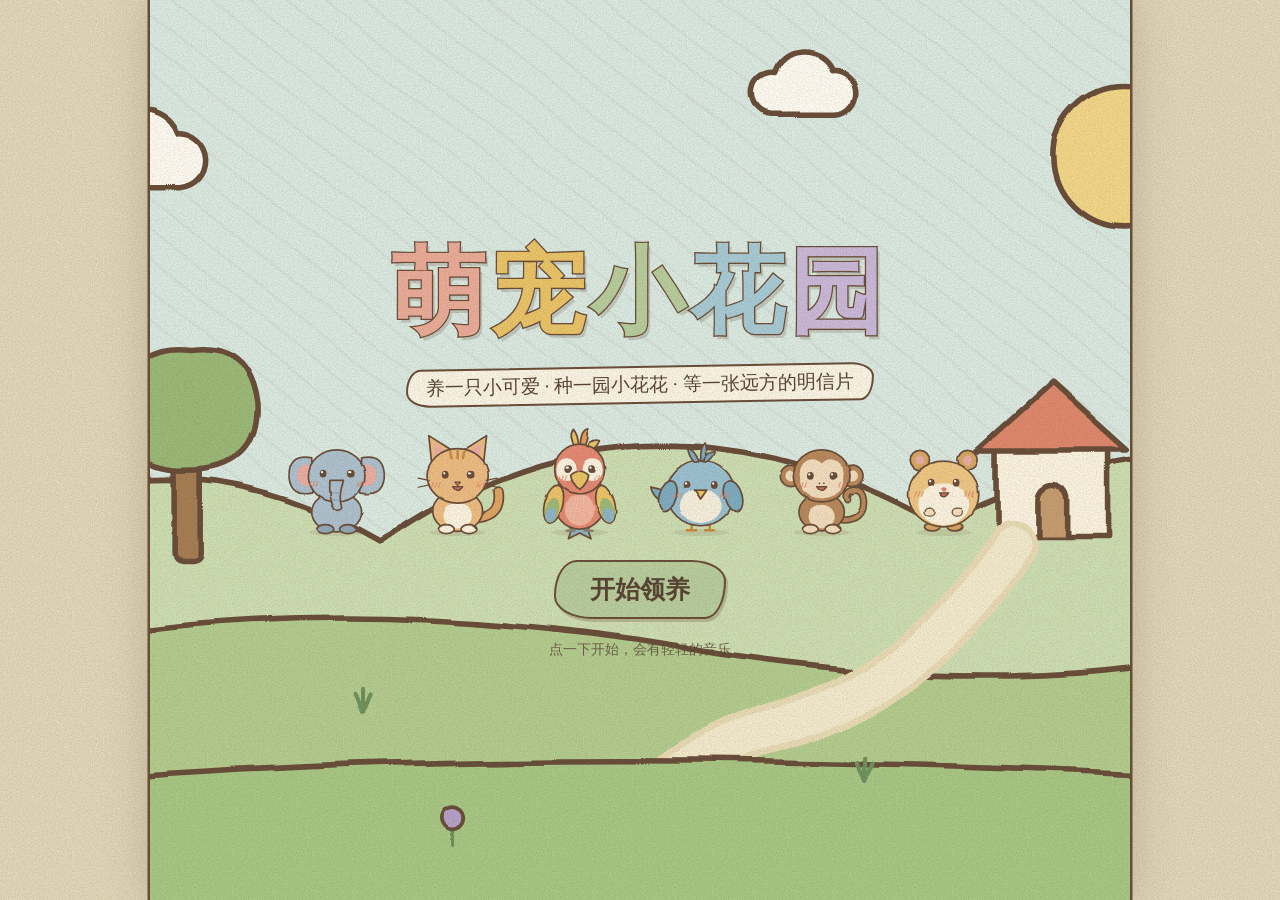
==== commit ce92ba52: "每只宠物单独养、最高 50 级，新增 6 种宠物和 10 个景点 - 宠物：领养的每一只都有自己的五项状态、等级、装扮，各自旅行、各自生病；   点左上角头像或一楼的小伙伴可以换一只来照顾，没在照顾的" ====
--- a/萌宠小花园-单文件版.html
+++ b/萌宠小花园-单文件版.html
@@ -529,7 +529,7 @@
 .modal.wide { max-width: 880px; }
 .map-say { font-weight: bold; margin: 0 0 8px; min-height: 1.5em; text-align: center; }
 .mapbox { border: 2.5px solid var(--line); border-radius: var(--r3); overflow: auto; background: #BFDDE3; max-height: 66dvh; -webkit-overflow-scrolling: touch; }
-.mapin { min-width: 820px; max-width: calc(64dvh * 1.530); margin: 0 auto; }   /* 屏幕够高就整张显示，不够就可以拖着看 */
+.mapin { min-width: 820px; max-width: calc(64dvh * 1.224); margin: 0 auto; }   /* 屏幕够高就整张显示，不够就可以拖着看 */
 .mapin svg.map { display: block; width: 100%; height: auto; font-family: inherit; }
 .map-pet { transition: transform 1s linear; pointer-events: none; }
 .spot { cursor: pointer; }
@@ -560,6 +560,21 @@
 .gm i { position: absolute; inset: 9%; border-radius: 50%; border: 2px solid var(--line); background: #FFFDF6; }
 .gm.b i { background: #5B4636; }
 .gm.new i { box-shadow: 0 0 0 3px rgba(224, 138, 112, .85); }
+
+/* ---------- 家里的每一只宠物：头像可以点、宠物列表、小状态条、小伙伴头上的小牌子 ---------- */
+.hud-pet { cursor: pointer; }
+.pet-row { display: flex; align-items: center; gap: 8px; text-align: left; background: var(--paper); border: 2px solid var(--line); border-radius: var(--r3); padding: 6px 8px; margin-bottom: 7px; }
+.pet-row.cur { background: #FBEFC4; }
+.pr-pic { width: 54px; flex: none; }
+.pr-pic svg { width: 100%; display: block; overflow: visible; }
+.pr-info { flex: 1; min-width: 0; }
+.pr-note { font-size: 12.5px; opacity: .8; white-space: nowrap; }
+.mini-stats { display: flex; gap: 3px; margin-top: 5px; }
+.modal > .mini-stats { max-width: 240px; margin: 6px auto 12px; }
+.ms { flex: 1; height: 8px; border: 1.5px solid var(--line); border-radius: 5px; background: var(--paper2); overflow: hidden; }
+.ms i { display: block; height: 100%; }
+.ms[data-k=hunger] i { background: #E6A15C; } .ms[data-k=thirst] i { background: #8FB7CC; } .ms[data-k=clean] i { background: #B7A3CC; } .ms[data-k=happy] i { background: #E08A70; } .ms[data-k=energy] i { background: #EBC66B; }
+.pal-tag { position: absolute; left: 50%; top: -4px; transform: translateX(-50%); white-space: nowrap; font-style: normal; font-size: 12px; font-weight: bold; line-height: 1.5; background: var(--paper2); border: 1.5px solid var(--line); border-radius: var(--r1); padding: 0 7px; }
 
 </style>
 </head>
@@ -2688,7 +2703,7 @@
 /* ---------- 旅行地图 ----------
  * 每个地方在地图上的位置，以及圆点的颜色（g 草木、b 水、w 冰雪、y 沙、p 奇幻、t 热闹的地方）。
  * 圆点的颜色也决定了住在那里时，小铺里卖哪一类本地货 */
-const MAP_W = 1040, MAP_H = 680;
+const MAP_W = 1040, MAP_H = 850;
 const MAP_HOME = [410, 302], MAP_FRIEND = [466, 352];
 const MAP_AT = {
   cloud: [86, 70, 'p'], penguin: [232, 60, 'w'], snow: [362, 98, 'w'], camp: [488, 106, 'w'], aurora: [606, 52, 'w'], moon: [724, 70, 'p'], spacestation: [860, 64, 'p'], rainbow: [972, 64, 'p'],
@@ -2700,7 +2715,9 @@
   sunfield: [110, 556, 'g'], vineyard: [226, 560, 'g'], lavender: [342, 556, 'g'], pandavale: [458, 560, 'g'], coastroad: [580, 548, 'b'],
   jungle: [150, 636, 'g'], dinovalley: [280, 640, 'y'], volcano: [410, 636, 'y'],
   circus: [504, 472, 't'], beefarm: [596, 478, 'g'], treehouse: [522, 628, 'g'], clocktower: [960, 404, 't'], coral: [700, 536, 'b'], whale: [846, 520, 'b'],
-  flamingo: [760, 620, 'b'], toyisland: [900, 596, 'p'], glacier: [986, 150, 'w'], floatisle: [778, 152, 'p']
+  flamingo: [760, 620, 'b'], toyisland: [900, 596, 'p'], glacier: [986, 150, 'w'], floatisle: [778, 152, 'p'],
+  berryfarm: [120, 736, 'g'], kitehill: [250, 736, 'g'], bazaar: [380, 740, 'y'], bigcity: [510, 736, 't'], fireworks: [640, 740, 't'], aquarium: [790, 736, 'b'], pearlbay: [920, 740, 'b'],
+  skiresort: [200, 806, 'w'], observatory: [330, 806, 'p'], magicschool: [460, 806, 'p']
 };
 const MAP_COL = { g: '#9DBB7A', b: '#8FB7CC', w: '#FFFDF6', y: '#EBC66B', p: '#B7A3CC', t: '#E08A70' };
 /* 从家（from，不写就是老家）到某个地方的那条弯弯的路；u 从 0（家）到 1（目的地），返回路上的那个点 */
@@ -2735,6 +2752,12 @@
     <path d="M680 470 q9 -6 18 0 M720 390 q9 -6 18 0 M650 250 q9 -6 18 0 M120 34 q9 -6 18 0 M690 300 q9 -6 18 0 M800 566 q9 -6 18 0 M900 500 q9 -6 18 0 M950 560 q9 -6 18 0 M690 620 q9 -6 18 0 M860 640 q9 -6 18 0 M790 484 q9 -6 18 0 M990 150 q9 -6 18 0 M776 196 q9 -6 18 0 M1000 480 q9 -6 18 0" stroke="#fff" stroke-width="2.400"/>
     <path d="M40 152 Q28 112 90 112 Q170 98 250 102 Q300 62 370 54 Q450 46 520 72 Q572 92 590 132 Q640 122 666 150 Q672 178 622 192 Q590 232 592 292 Q606 362 618 428 Q640 510 606 584 Q570 652 440 664 Q300 678 150 664 Q52 650 30 560 Q14 480 36 422 Q18 300 40 152Z" fill="#CFE0B6"/>
     <path d="M812 262 Q800 204 862 196 Q950 180 1012 206 Q1040 250 1030 330 Q1034 420 962 444 Q880 462 828 436 Q796 384 812 262Z" fill="#CFE0B6"/>
+    <path d="M70 762 Q58 712 150 704 Q300 690 460 700 Q610 694 690 718 Q722 772 660 814 Q560 842 400 838 Q220 846 112 826 Q62 804 70 762Z" fill="#CFE0B6"/>
+    <path d="M122 802 Q150 774 222 780 Q270 792 262 818 Q200 838 132 824Z" fill="#F7F8F2" stroke="none"/><path d="M318 732 Q380 708 440 730 Q452 756 400 768 Q332 768 318 732Z" fill="#EBD9A6" stroke="none"/>
+    <path d="${tree([[300, 718], [572, 724], [620, 790], [548, 808], [176, 718], [84, 778]])}" stroke="${C.dgreen}" stroke-width="2"/>
+    <path d="M186 784 l9 -15 l9 15 M236 796 l8 -13 l8 13" stroke-width="2"/>
+    <path d="M760 800 q9 -6 18 0 M880 812 q9 -6 18 0 M960 704 q9 -6 18 0 M730 690 q9 -6 18 0 M30 696 q9 -6 18 0 M990 800 q9 -6 18 0 M850 700 q9 -6 18 0" stroke="#fff" stroke-width="2.400"/>
+    <ellipse cx="920" cy="744" rx="42" ry="18" fill="${C.sand}"/><circle cx="790" cy="736" r="22" fill="rgba(255,255,255,.3)" stroke="#fff"/>
     <path d="M298 112 Q328 66 372 58 Q450 50 516 74 Q562 94 554 126 Q470 152 380 138 Q318 138 298 112Z" fill="#F7F8F2" stroke="none"/>
     <path d="M42 368 Q120 352 200 432 Q300 444 432 442 Q474 470 444 498 Q300 512 150 500 Q52 490 38 422Z" fill="#EBD9A6" stroke="none"/>
     <path d="M222 624 Q300 598 420 606 Q472 620 462 648 Q400 670 300 666 Q232 662 222 624Z" fill="#EBD9A6" stroke="none"/>
@@ -3120,6 +3143,269 @@
       <ellipse cx="60" cy="152" rx="22" ry="20" fill="${b}"/><ellipse cx="60" cy="156" rx="12" ry="11" fill="#F3E3C4" stroke="none"/>
       <circle cx="60" cy="120" r="17" fill="${b}"/><path d="M54 118 v.100 M66 118 v.100" stroke-width="3"/><ellipse cx="60" cy="126" rx="5" ry="3.500" fill="#F3E3C4" stroke-width="1.400"/>
       <circle cx="268" cy="180" r="12" fill="${C.white}"/><path d="M256 180 h24 M268 168 v24" stroke="${C.red}" stroke-width="3"/><circle cx="268" cy="180" r="12"/>`;
+  }
+});
+
+/* ==========================================================
+ *  第八批：又六只宠物、十个景点（地图往南扩了一截）
+ * ========================================================== */
+Object.assign(PETS, {
+  squirrel: { name: '小松鼠', defName: '果果', desc: '大尾巴像小毯子',   fav: 'nut',    talent: '翻跟头', talentIcon: 'sparkle', trick: 'trick-flip', eyes: [78, 122, 86],  hat: [100, 46] },
+  lion:     { name: '小狮子', defName: '阿毛', desc: '一头蓬蓬的鬃毛',   fav: 'pizza',  talent: '转圈圈', talentIcon: 'sparkle', trick: 'trick-spin', eyes: [80, 120, 86],  hat: [100, 34] },
+  cow:      { name: '小奶牛', defName: '朵朵', desc: '身上有朵朵花斑',   fav: 'cheese', talent: '打滚',   talentIcon: 'sparkle', trick: 'trick-roll', eyes: [78, 122, 84],  hat: [100, 44] },
+  chick:    { name: '小鸡',   defName: '叽叽', desc: '毛茸茸的小黄球',   fav: 'corn',   talent: '蹦蹦跳', talentIcon: 'sparkle', trick: 'trick-jump', eyes: [78, 122, 106], hat: [100, 62] },
+  seal:     { name: '小海豹', defName: '滑滑', desc: '圆滚滚爱晒太阳',   fav: 'fish',   talent: '打滚',   talentIcon: 'sparkle', trick: 'trick-roll', eyes: [78, 122, 88],  hat: [100, 38] },
+  raccoon:  { name: '小浣熊', defName: '团子', desc: '戴着小眼罩的淘气包', fav: 'cookie', talent: '翻跟头', talentIcon: 'sparkle', trick: 'trick-flip', eyes: [78, 122, 86],  hat: [100, 46] }
+});
+Object.assign(PET_DRAW, {
+  squirrel(m) {
+    const e = PETS.squirrel.eyes, b = '#C9895A', f = '#F6E3C7';
+    return `
+      <path class="tail" d="M132 172 Q192 178 186 112 Q182 72 150 82 Q134 90 144 108 Q158 104 158 126 Q156 154 132 172Z" fill="${b}"/>
+      <ellipse cx="100" cy="152" rx="40" ry="33" fill="${b}"/>
+      <ellipse cx="100" cy="160" rx="23" ry="21" fill="${f}" stroke="none"/>
+      <ellipse cx="80" cy="182" rx="14" ry="8" fill="${f}"/><ellipse cx="120" cy="182" rx="14" ry="8" fill="${f}"/>
+      <path d="M62 62 L54 20 L88 44Z" fill="${b}"/><path d="M138 62 L146 20 L112 44Z" fill="${b}"/>
+      <ellipse cx="100" cy="90" rx="50" ry="44" fill="${b}"/>
+      <ellipse cx="100" cy="109" rx="30" ry="18" fill="${f}" stroke="none"/>
+      ${_eye(e[0], e[2], m)}${_eye(e[1], e[2], m)}${_blush(60, 140, 104)}
+      <ellipse cx="100" cy="100" rx="5.500" ry="4" fill="${C.coral}" stroke="none"/>
+      ${_mouth(100, 105, m)}`;
+  },
+  lion(m) {
+    const e = PETS.lion.eyes, o = '#EDC06B', mn = '#C9803E';
+    let mane = '';
+    for (let i = 0; i < 12; i++) { const a = i * Math.PI / 6; mane += `<circle cx="${(100 + 49 * Math.cos(a)).toFixed(1)}" cy="${(86 + 45 * Math.sin(a)).toFixed(1)}" r="16" fill="${mn}"/>`; }
+    return `
+      <path class="tail" d="M138 162 q36 -6 32 -42" stroke="${C.line}" stroke-width="13"/><path class="tail" d="M138 162 q36 -6 32 -42" stroke="${o}" stroke-width="7.500"/>
+      <ellipse cx="100" cy="152" rx="42" ry="34" fill="${o}"/>
+      <ellipse cx="100" cy="160" rx="24" ry="21" fill="${C.cream}" stroke="none"/>
+      <ellipse cx="80" cy="182" rx="14" ry="8" fill="${o}"/><ellipse cx="120" cy="182" rx="14" ry="8" fill="${o}"/>
+      ${mane}<ellipse cx="100" cy="86" rx="50" ry="46" fill="${mn}" stroke="none"/>
+      <circle cx="66" cy="52" r="11" fill="${o}"/><circle cx="134" cy="52" r="11" fill="${o}"/>
+      <ellipse cx="100" cy="90" rx="42" ry="39" fill="${o}"/>
+      <ellipse cx="100" cy="107" rx="19" ry="14" fill="${C.cream}" stroke="none"/>
+      ${_eye(e[0], e[2], m)}${_eye(e[1], e[2], m)}${_blush(66, 134, 102)}
+      <path d="M94 98 h12 l-6 7z" fill="${C.coral}" stroke-width="2"/>
+      ${_mouth(100, 105, m)}`;
+  },
+  cow(m) {
+    const e = PETS.cow.eyes, w = '#FDF8F0', k = '#5B4636';
+    return `
+      <path class="tail" d="M140 160 q22 -4 24 -32" stroke-width="4.500"/>
+      <ellipse cx="100" cy="150" rx="45" ry="36" fill="${w}"/>
+      <path d="M66 138 q14 -10 24 4 q-4 16 -22 10q-6 -6 -2 -14z M118 158 q14 -6 20 6 q-6 12 -20 6z" fill="${k}" stroke="none"/>
+      <ellipse cx="80" cy="182" rx="14" ry="8" fill="${k}"/><ellipse cx="120" cy="182" rx="14" ry="8" fill="${k}"/>
+      <path d="M72 52 q-12 -14 -4 -26 q8 8 14 20z M128 52 q12 -14 4 -26 q-8 8 -14 20z" fill="#EADFC8"/>
+      <ellipse cx="48" cy="76" rx="17" ry="9" fill="${w}" transform="rotate(-20 48 76)"/><ellipse cx="152" cy="76" rx="17" ry="9" fill="${w}" transform="rotate(20 152 76)"/>
+      <ellipse cx="100" cy="88" rx="50" ry="44" fill="${w}"/>
+      <path d="M110 45 Q142 47 148 70 Q132 73 121 63 Q112 55 110 45Z" fill="${k}" stroke="none"/>
+      ${_eye(e[0], e[2], m)}${_eye(e[1], e[2], m)}${_blush(54, 146, 98)}
+      <ellipse cx="100" cy="110" rx="28" ry="18" fill="#F6C9C4"/><path d="M90 106 v.100 M110 106 v.100" stroke-width="5"/>
+      ${_mouth(100, 111, m)}`;
+  },
+  chick(m) {
+    const e = PETS.chick.eyes, y = '#F6D76B', d = '#EBC04A';
+    const beak = m === 'eat'
+      ? `<path d="M90 112 L110 112 L100 119Z" fill="${C.orange}"/><path d="M92 123 L108 123 L100 133Z" fill="${C.orange}"/>`
+      : `<path d="M90 114 L110 114 L100 128Z" fill="${C.orange}"/>`;
+    return `
+      <path d="M84 172 v12 m-8 0 h16 M116 172 v12 m-8 0 h16" stroke="#C98A3C" stroke-width="4.500"/>
+      <path d="M98 64 q-12 -16 -4 -28 q6 8 4 28z M102 64 q6 -20 20 -20 q-4 12 -20 20z" fill="${y}"/>
+      <ellipse cx="100" cy="120" rx="60" ry="58" fill="${y}"/>
+      <g transform="rotate(18 42 128)"><ellipse class="wing wl" cx="42" cy="128" rx="13" ry="24" fill="${d}"/></g>
+      <g transform="rotate(-18 158 128)"><ellipse class="wing wr" cx="158" cy="128" rx="13" ry="24" fill="${d}"/></g>
+      ${_eye(e[0], e[2], m)}${_eye(e[1], e[2], m)}${_blush(58, 142, 124)}${beak}`;
+  },
+  seal(m) {
+    const e = PETS.seal.eyes, g = '#C9D3DB', d = '#A9B6C2', f = '#EEF2F4';
+    return `
+      <path class="tail" d="M128 178 q24 -4 32 -20 q6 18 -8 26 q-14 4 -24 -6z" fill="${d}"/>
+      <path d="M100 34 Q156 36 158 110 Q160 184 100 184 Q40 184 42 110 Q44 36 100 34Z" fill="${g}"/>
+      <ellipse cx="100" cy="148" rx="34" ry="29" fill="${f}" stroke="none"/>
+      <path d="M46 126 q-20 8 -22 28 q18 0 28 -12z" fill="${d}"/><path d="M154 126 q20 8 22 28 q-18 0 -28 -12z" fill="${d}"/>
+      ${_eye(e[0], e[2], m, 7)}${_eye(e[1], e[2], m, 7)}${_blush(58, 142, 106)}
+      <ellipse cx="89" cy="109" rx="12" ry="8.500" fill="${f}" stroke-width="1.800"/><ellipse cx="111" cy="109" rx="12" ry="8.500" fill="${f}" stroke-width="1.800"/>
+      <ellipse cx="100" cy="102" rx="6.500" ry="4.500" fill="${C.line}" stroke="none"/>
+      <path d="M76 108 l-16 -3 M76 112 l-16 4 M124 108 l16 -3 M124 112 l16 4" stroke-width="1.600"/>
+      ${_mouth(100, 114, m)}`;
+  },
+  raccoon(m) {
+    const e = PETS.raccoon.eyes, g = '#ADA69E', k = '#5B4636', f = '#F3EEE4';
+    const tail = 'M136 166 q44 -4 40 -54';
+    return `
+      <path class="tail" d="${tail}" stroke="${C.line}" stroke-width="21"/><path class="tail" d="${tail}" stroke="${g}" stroke-width="15"/><path class="tail" d="${tail}" stroke="${k}" stroke-width="15" stroke-dasharray="9 13" stroke-linecap="butt"/>
+      <ellipse cx="100" cy="152" rx="42" ry="34" fill="${g}"/>
+      <ellipse cx="100" cy="160" rx="24" ry="21" fill="${f}" stroke="none"/>
+      <ellipse cx="80" cy="182" rx="14" ry="8" fill="${k}"/><ellipse cx="120" cy="182" rx="14" ry="8" fill="${k}"/>
+      <path d="M58 64 L52 24 L90 46Z" fill="${g}"/><path d="M62 54 L59 34 L78 46Z" fill="${k}" stroke="none"/>
+      <path d="M142 64 L148 24 L110 46Z" fill="${g}"/><path d="M138 54 L141 34 L122 46Z" fill="${k}" stroke="none"/>
+      <ellipse cx="100" cy="90" rx="54" ry="46" fill="${g}"/>
+      <path d="M48 84 Q60 64 84 71 Q100 82 116 71 Q140 64 152 84 Q142 106 118 101 Q100 93 82 101 Q58 106 48 84Z" fill="${k}" stroke="none"/>
+      <circle cx="${e[0]}" cy="${e[2]}" r="9.500" fill="#fff" stroke="none"/><circle cx="${e[1]}" cy="${e[2]}" r="9.500" fill="#fff" stroke="none"/>
+      ${_eye(e[0], e[2], m, 5)}${_eye(e[1], e[2], m, 5)}
+      <ellipse cx="100" cy="113" rx="22" ry="15" fill="${f}" stroke="none"/>${_blush(56, 144, 112)}
+      <ellipse cx="100" cy="105" rx="6" ry="4.500" fill="${k}" stroke="none"/>
+      ${_mouth(100, 110, m)}`;
+  }
+});
+
+Object.assign(ICONS, {
+  wand: `<path d="M10 42 L30 16" stroke-width="4"/><g stroke-width="1.600">` + _star(34, 12, 10, 4.5, C.yellow) + '</g>' + _dots([[16, 14], [42, 28], [22, 6]], 1.800, C.yellow),
+  berryjam: `<rect x="14" y="5" width="20" height="7" rx="2" fill="${C.red}"/><path d="M12 12 h24 q4 4 4 10 v16 q0 6 -6 6 h-20 q-6 0 -6 -6 v-16 q0 -6 4 -10z" fill="#E88A8A"/><rect x="14" y="22" width="20" height="13" rx="2" fill="${C.cream}" stroke-width="1.400"/><circle cx="24" cy="28.500" r="3.600" fill="${C.red}" stroke="none"/>`,
+  kitecookie: `<path d="M24 4 L40 22 L24 40 L8 22Z" fill="#E9B96E"/><path d="M24 4 V40 M8 22 H40" stroke-width="1.500"/><path d="M24 40 q-6 2 -4 6 M24 40 q6 2 4 6" stroke="${C.coral}" stroke-width="2"/>`,
+  hotchoco: `<path d="M17 10 q-3 -3 0 -6 M27 10 q-3 -3 0 -6" stroke-width="1.800"/><path d="M36 22 q9 0 8 8 q-1 6 -8 5"/><path d="M8 16 h28 v20 q0 6 -6 6 h-16 q-6 0 -6 -6z" fill="${C.coral}"/><ellipse cx="22" cy="17" rx="13.500" ry="3" fill="#8C5A44" stroke-width="1.400"/><circle cx="18" cy="16.500" r="2.600" fill="#fff" stroke="none"/><circle cx="25" cy="17.500" r="2.200" fill="#fff" stroke="none"/>`,
+  starpie: `<path d="M4 30 Q4 15 24 15 Q44 15 44 30Z" fill="#3E4A7A"/><g stroke-width="1.200">` + _star(16, 24, 4, 1.8, C.yellow) + _star(27, 21, 5, 2.2, C.yellow) + _star(36, 26, 3.500, 1.600, C.yellow) + `</g><path d="M2 30 h44 l-4 10 h-36z" fill="#E2B877"/>`,
+  magicbean: `<ellipse cx="15" cy="30" rx="9" ry="12" fill="${C.purple}" transform="rotate(-20 15 30)"/><ellipse cx="33" cy="30" rx="9" ry="12" fill="#9BE0B8" transform="rotate(20 33 30)"/><ellipse cx="24" cy="18" rx="9" ry="12" fill="${C.yellow}"/><path d="M21 13 q2 -4 5 -4" stroke="#fff" stroke-width="2"/>` + _dots([[8, 10], [40, 12], [24, 42]], 1.600, C.yellow),
+  fishcracker: `<path d="M4 24 Q14 10 28 16 L40 9 V39 L28 32 Q14 38 4 24Z" fill="#E9B96E"/><circle cx="12" cy="22" r="1.800" fill="${C.line}" stroke="none"/><path d="M18 27 q4 3 8 0" stroke-width="1.400"/>` + _dots([[20, 20], [30, 24], [34, 18], [34, 30]], 1.300, C.dwood),
+  pearlcandy: `<path d="M4 26 Q4 12 24 12 Q44 12 44 26Z" fill="${C.pink}"/><path d="M12 14 l3 12 M24 12 v14 M36 14 l-3 12" stroke-width="1.400"/><path d="M4 26 Q24 46 44 26Z" fill="#F6D3DA"/><circle cx="24" cy="27" r="8" fill="${C.white}"/><path d="M20 24 q2 -3 5 -3" stroke="${C.sky}" stroke-width="2"/>`,
+  nutbrittle: `<path d="M5 30 L14 12 H36 L43 28 L34 40 H12Z" fill="#D9A866"/>` + _dots([[16, 20], [26, 18], [34, 24], [20, 30], [30, 33]], 3, '#F3DFC1') + `<path d="M5 30 L14 12 H36 L43 28 L34 40 H12Z"/>`,
+  bagel: `<ellipse cx="24" cy="26" rx="20" ry="16" fill="#D9A866"/><ellipse cx="24" cy="24" rx="7" ry="5" fill="${C.cream}" stroke-width="1.800"/>` + _dots([[10, 22], [16, 15], [30, 13], [38, 22], [36, 32], [14, 34], [24, 38]], 1.400, C.cream),
+  sparklesoda: `<rect x="19" y="3" width="10" height="6" rx="2" fill="${C.red}"/><path d="M19 9 h10 v7 q6 4 6 12 v13 q0 3 -3 3 h-16 q-3 0 -3 -3 v-13 q0 -8 6 -12z" fill="#CFE0F0"/><rect x="13" y="26" width="22" height="12" fill="#3E4A7A" stroke-width="1.600"/>` + _burst(24, 32, C.yellow, .32)
+});
+
+Object.assign(DESTS, {
+  berryfarm:   { name: '草莓园',   time: 150, souv: 'berryjam',    pet: [16, 104, .42] },
+  kitehill:    { name: '风筝山坡', time: 150, souv: 'kitecookie',  pet: [108, 104, .42] },
+  skiresort:   { name: '滑雪场',   time: 270, souv: 'hotchoco',    pet: [16, 104, .42] },
+  observatory: { name: '天文台',   time: 300, souv: 'starpie',     pet: [16, 104, .42] },
+  magicschool: { name: '魔法学院', time: 300, souv: 'magicbean',   pet: [16, 104, .42] },
+  aquarium:    { name: '水族馆',   time: 240, souv: 'fishcracker', pet: [108, 104, .42] },
+  pearlbay:    { name: '珍珠湾',   time: 270, souv: 'pearlcandy',  pet: [16, 104, .42] },
+  bazaar:      { name: '沙漠集市', time: 240, souv: 'nutbrittle',  pet: [108, 104, .42] },
+  bigcity:     { name: '大都市',   time: 210, souv: 'bagel',       pet: [16, 104, .42] },
+  fireworks:   { name: '烟花大会', time: 240, souv: 'sparklesoda', pet: [108, 104, .42] }
+});
+Object.assign(SOUVS, {
+  berryjam:    { name: '草莓酱',     ic: 'berryjam',    hunger: 14, happy: 16, sweet: 1 },
+  kitecookie:  { name: '风筝饼干',   ic: 'kitecookie',  hunger: 20, happy: 12 },
+  hotchoco:    { name: '热巧克力',   ic: 'hotchoco',    drink: true, thirst: 20, happy: 16, energy: 6 },
+  starpie:     { name: '星空派',     ic: 'starpie',     hunger: 26, happy: 12 },
+  magicbean:   { name: '魔法豆',     ic: 'magicbean',   hunger: 8,  happy: 20, energy: 12 },
+  fishcracker: { name: '小鱼饼干',   ic: 'fishcracker', hunger: 22, happy: 10 },
+  pearlcandy:  { name: '珍珠糖',     ic: 'pearlcandy',  hunger: 6,  happy: 26, sweet: 1 },
+  nutbrittle:  { name: '果仁酥',     ic: 'nutbrittle',  hunger: 24, energy: 10 },
+  bagel:       { name: '芝麻贝果',   ic: 'bagel',       hunger: 34 },
+  sparklesoda: { name: '烟花汽水',   ic: 'sparklesoda', drink: true, thirst: 28, happy: 16 }
+});
+Object.assign(CARD_BG, {
+  berryfarm(r) {
+    let rows = '';
+    for (let k = 0; k < 3; k++) for (let x = 112 + k * 8; x < 300; x += 30) { const y = 150 + k * 20; rows += `<path d="M${x - 9} ${y} q9 -12 18 0z" fill="${C.green}" stroke-width="1.600"/><circle cx="${x - 5}" cy="${y + 3}" r="3.500" fill="${C.red}" stroke-width="1.200"/><circle cx="${x + 5}" cy="${y + 4}" r="3" fill="${C.red}" stroke-width="1.200"/>`; }
+    return `<rect width="300" height="200" fill="${r ? '#F6DDB8' : '#DCECE6'}" stroke="none"/>
+      <circle cx="${r ? 60 : 250}" cy="${r ? 56 : 34}" r="${r ? 24 : 15}" fill="${r ? C.orange : '#F3D98B'}"/>
+      ${_hill('M0 116 Q150 96 300 112 V200 H0Z', '#CFE0B6')}
+      <path d="M176 118 V96 Q208 70 240 96 V118Z" fill="#EEF5F4"/><path d="M176 98 H240 M208 80 V118" stroke-width="1.400"/>
+      ${_hill('M0 136 Q150 124 300 134 V200 H0Z', '#B5CE92')}
+      <path d="M104 148 H306 M104 168 H306 M104 188 H306" stroke="${C.dwood}" stroke-width="2"/>${rows}
+      ${r ? `<path d="M118 110 q6 -8 12 0 q6 -8 12 0" stroke-width="2"/><path d="M84 196 h30 l-4 -16 h-22z" fill="${C.wood}"/>` + _dots([[92, 178], [100, 176], [107, 179]], 4, C.red) : ''}`;
+  },
+  kitehill(r) {
+    const kite = (x, y, s, c) => `<path d="M${x} ${y + 16 * s} q${-8 * s} ${14 * s} ${2 * s} ${30 * s}" stroke-width="1.400"/><path d="M${x} ${y - 16 * s} L${x + 12 * s} ${y} L${x} ${y + 16 * s} L${x - 12 * s} ${y}Z" fill="${c}"/><path d="M${x} ${y - 16 * s} V${y + 16 * s} M${x - 12 * s} ${y} H${x + 12 * s}" stroke-width="1.400"/>`;
+    return `<rect width="300" height="200" fill="#DCECE6" stroke="none"/>
+      <circle cx="52" cy="36" r="15" fill="#F3D98B"/>
+      ${r ? _arcBow(210, 150, 100) : `<path d="M196 70 a8 8 0 0 1 2 -16 a11 11 0 0 1 21 -1 a8.500 8.500 0 0 1 1 17z" fill="#fff"/>`}
+      ${kite(110, 46, 1.2, C.coral)}${kite(250, 40, 1, C.blue)}${kite(176, 26, .8, C.yellow)}${r ? kite(40, 86, .8, C.purple) + kite(280, 96, .7, C.pink) : ''}
+      ${_hill('M0 140 Q80 90 170 120 Q240 140 300 112 V200 H0Z', '#C3D69B')}
+      ${_hill('M0 160 Q150 142 300 158 V200 H0Z', '#A9C987')}
+      <path d="M30 176 l-3 -8 M30 176 l0 -10 M30 176 l3 -8 M230 186 l-3 -8 M230 186 l0 -10 M230 186 l3 -8 M276 170 l-3 -8 M276 170 l0 -10 M276 170 l3 -8" stroke="${C.dgreen}" stroke-width="2"/>
+      <circle cx="210" cy="176" r="5" fill="${C.pink}" stroke-width="1.600"/><circle cx="60" cy="188" r="5" fill="${C.yellow}" stroke-width="1.600"/>`;
+  },
+  skiresort(r) {
+    const pine = (x, y, s) => `<path d="M${x} ${y} v${6 * s}" stroke-width="3"/><path d="M${x - 11 * s} ${y} L${x} ${y - 30 * s} L${x + 11 * s} ${y}Z" fill="#5E8478"/>`;
+    const chair = (x, y) => `<path d="M${x} ${y} v12" stroke-width="1.600"/><path d="M${x - 7} ${y + 12} h14 v7 h-14z" fill="${C.coral}" stroke-width="1.600"/>`;
+    return `<rect width="300" height="200" fill="${r ? '#4A5680' : '#DCECE6'}" stroke="none"/>
+      ${r ? _dots([[30, 20], [90, 30], [150, 14], [270, 26]], 1.800, '#FFF6C9') : `<circle cx="250" cy="34" r="15" fill="#F3D98B"/>`}
+      ${_hill('M0 110 L60 60 L120 100 L190 44 L260 96 L300 76 V200 H0Z', r ? '#7C88B0' : '#C9D8E6')}
+      <path d="M176 54 L190 44 L204 54 M48 70 L60 60 L72 70" stroke="#fff" stroke-width="3"/>
+      <path d="M100 170 L300 60 V200 H100Z" fill="${C.white}" stroke="none"/><path d="M100 170 L300 60" stroke-width="1.600"/>
+      <path d="M120 116 L300 32" stroke-width="1.600"/>${chair(160, 97)}${chair(214, 72)}${chair(266, 48)}<path d="M132 150 V110" stroke-width="4"/>
+      ${_hill('M-6 150 Q100 136 200 160 L306 150 V206 H-6Z', C.white)}
+      <rect x="226" y="140" width="50" height="32" fill="${C.wood}"/><path d="M218 142 L251 118 L284 142Z" fill="${r ? '#E9E0CF' : C.white}"/><rect x="244" y="152" width="14" height="20" fill="${r ? C.yellow : C.dwood}" stroke-width="1.600"/>
+      ${pine(120, 186, 1)}${pine(196, 190, .8)}
+      <path d="M160 150 l14 8 M178 134 l14 8" stroke="${C.blue}" stroke-width="2"/>`;
+  },
+  observatory(r) {
+    return `<rect width="300" height="200" fill="#2E3A66" stroke="none"/>
+      ${_dots([[20, 20], [60, 44], [104, 16], [150, 34], [206, 12], [262, 28], [288, 70], [130, 70], [40, 80]], 1.800, '#FFF6C9')}
+      ${r ? `<path d="M210 30 l40 -16 M150 60 l30 -12" stroke="#FFF6C9" stroke-width="2.400"/><circle cx="70" cy="40" r="13" fill="${C.orange}"/><ellipse cx="70" cy="40" rx="24" ry="5.500" stroke="${C.yellow}" stroke-width="3" transform="rotate(-18 70 40)"/>` : `<path d="M60 26 A14 14 0 1 0 76 48 A11 11 0 0 1 60 26Z" fill="#FFF6C9"/>`}
+      ${_hill('M0 136 Q110 96 220 116 Q270 124 300 140 V200 H0Z', '#56628C')}
+      <rect x="170" y="96" width="76" height="38" fill="#E9E0CF"/><path d="M166 98 A42 42 0 0 1 250 98Z" fill="#D8D2C2"/><path d="M204 57 L226 60 L222 98 H206Z" fill="#3E4A7A"/>
+      <path d="M214 76 L246 46" stroke="${C.line}" stroke-width="9"/><path d="M214 76 L246 46" stroke="${C.gray}" stroke-width="5.500"/>
+      <rect x="200" y="112" width="14" height="22" fill="${C.dwood}" stroke-width="1.600"/><rect x="178" y="106" width="12" height="10" fill="${C.yellow}" stroke-width="1.400"/><rect x="226" y="106" width="12" height="10" fill="${C.yellow}" stroke-width="1.400"/>
+      ${_hill('M0 158 Q150 144 300 156 V200 H0Z', '#6E86A6')}`;
+  },
+  magicschool(r) {
+    const tw = (x, y, w, h, c) => `<rect x="${x}" y="${y}" width="${w}" height="${h}" fill="#D9CCE6"/><path d="M${x - 5} ${y} L${x + w / 2} ${y - w * 1.5} L${x + w + 5} ${y}Z" fill="${c}"/><rect x="${x + w / 2 - 3.5}" y="${y + 12}" width="7" height="11" rx="3.500" fill="${C.yellow}" stroke-width="1.400"/>`;
+    return `<rect width="300" height="200" fill="#5A4E86" stroke="none"/>
+      ${_dots([[24, 22], [70, 44], [118, 20], [280, 30], [130, 70], [44, 96]], 1.800, '#FFF6C9')}
+      <path d="M60 30 A15 15 0 1 0 78 54 A12 12 0 0 1 60 30Z" fill="#FFF6C9"/>
+      ${r ? _burst(110, 50, C.yellow, .5) + _burst(276, 80, C.pink, .5) + `<path d="M130 100 v10 M146 84 v10 M286 110 v10" stroke="${C.cream}" stroke-width="4"/>` + _dots([[130, 97], [146, 81], [286, 107]], 3, C.yellow) : ''}
+      ${_hill('M0 140 Q120 108 220 120 Q270 126 300 142 V200 H0Z', '#7C6BA6')}
+      <rect x="170" y="96" width="92" height="46" fill="#D9CCE6"/>
+      ${tw(160, 84, 22, 58, '#3E4A7A')}${tw(250, 84, 22, 58, '#3E4A7A')}${tw(200, 58, 30, 84, C.coral)}
+      <g stroke-width="1.400">${_star(215, 8, 6, 2.700, C.yellow)}</g>
+      <path d="M204 142 v-22 a11 11 0 0 1 22 0 v22z" fill="${C.dwood}"/>
+      ${_hill('M0 160 Q150 146 300 158 V200 H0Z', '#8E7DB8')}`;
+  },
+  aquarium(r) {
+    const jelly = (x, y, c) => `<path d="M${x - 10} ${y} q-2 14 2 20 M${x} ${y} v22 M${x + 10} ${y} q2 14 -2 20" stroke="${c}" stroke-width="2"/><path d="M${x - 14} ${y} a14 13 0 0 1 28 0z" fill="${c}" stroke-width="1.800"/>`;
+    return `<rect width="300" height="200" fill="#E9E0CF" stroke="none"/>
+      <rect x="14" y="14" width="272" height="130" rx="10" fill="#8FC4D4"/>
+      <path d="M24 30 h60 M24 40 h30" stroke="#fff" stroke-width="3" opacity=".7"/>
+      ${_fish(60, 70, C.orange)}${_fish(110, 44, C.yellow)}${_fish(236, 96, C.coral)}${_fish(200, 40, C.pink)}${jelly(256, 50, '#D9C8EA')}${jelly(40, 104, '#F6C9D2')}
+      ${r ? `<path d="M120 86 Q150 62 196 76 L216 62 V100 L196 90 Q160 104 120 86Z" fill="#7FA3BF"/><circle cx="136" cy="82" r="2" fill="${C.line}" stroke="none"/><path d="M160 76 l8 -14 l6 14z" fill="#7FA3BF" stroke-width="1.800"/>` : _fish(160, 84, C.blue)}
+      <path d="M90 142 q-8 -18 0 -32 M100 142 q8 -16 0 -28 M214 142 q-8 -16 0 -30" stroke="${C.dgreen}" stroke-width="4"/>
+      <rect x="14" y="14" width="272" height="130" rx="10"/>
+      <rect x="-6" y="152" width="312" height="54" fill="#D8D2C2" stroke="none"/><path d="M0 152 H300"/>
+      <path d="M30 170 h30 M250 176 h30 M200 190 h26" stroke="#B5B1A6" stroke-width="2"/>`;
+  },
+  pearlbay(r) {
+    return `<rect width="300" height="200" fill="${r ? '#F6D3B0' : '#DCECE6'}" stroke="none"/>
+      <circle cx="${r ? 150 : 250}" cy="${r ? 80 : 34}" r="${r ? 26 : 15}" fill="${r ? C.orange : '#F3D98B'}"/>
+      <path d="M-6 96 Q40 60 90 96Z M210 96 Q260 50 306 96Z" fill="#C9B79A"/>
+      <rect y="96" width="300" height="104" fill="${r ? '#8FB0C4' : '#A9CDD9'}" stroke="none"/><path d="M0 96 H300" stroke-width="1.600"/>
+      <path d="M120 116 q8 -5 16 0 M180 130 q8 -5 16 0 M90 140 q8 -5 16 0" stroke="#fff" stroke-width="2"/>
+      <path d="M-6 206 V160 Q80 140 170 150 Q260 144 306 162 V206Z" fill="${C.sand}"/>
+      <path d="M184 176 Q184 150 220 148 Q256 150 256 176Z" fill="${C.pink}"/><path d="M196 174 L204 154 M220 174 V149 M244 174 L236 154" stroke-width="1.400"/>
+      <path d="M184 176 Q220 200 256 176Z" fill="#F6D3DA"/><circle cx="220" cy="177" r="9" fill="${C.white}"/><path d="M216 174 q2 -3 5 -3" stroke="${C.sky}" stroke-width="2"/>
+      <circle cx="140" cy="184" r="5" fill="${C.white}" stroke-width="1.600"/><circle cx="154" cy="190" r="4" fill="${C.white}" stroke-width="1.600"/><circle cx="276" cy="186" r="5" fill="${C.white}" stroke-width="1.600"/>
+      ${r ? _burst(220, 156, '#FFF6C9', .7) : ''}`;
+  },
+  bazaar(r) {
+    const stall = (x, c) => `<rect x="${x}" y="112" width="74" height="46" fill="${C.wood}"/><path d="M${x - 6} 112 h86 l-8 -24 h-70z" fill="${c}"/><path d="M${x + 14} 90 l-4 20 M${x + 37} 90 v20 M${x + 60} 90 l4 20" stroke="${C.cream}" stroke-width="5" opacity=".85"/><rect x="${x + 8}" y="120" width="58" height="14" fill="${C.cream}" stroke-width="1.600"/>`;
+    return `<rect width="300" height="200" fill="${r ? '#E9A878' : '#F6E9C8'}" stroke="none"/>
+      <circle cx="${r ? 150 : 150}" cy="${r ? 70 : 30}" r="${r ? 26 : 15}" fill="${r ? C.orange : '#F3D98B'}"/>
+      <rect x="108" y="70" width="84" height="60" fill="#EBD39A"/><path d="M118 72 A32 30 0 0 1 182 72Z" fill="${C.blue}"/><path d="M150 42 v-12"/><path d="M140 130 v-22 a10 10 0 0 1 20 0 v22z" fill="${C.dwood}"/>
+      ${stall(4, C.coral)}${stall(222, C.purple)}
+      ${_dots([[22, 127], [34, 127], [46, 127], [58, 127]], 4, C.orange)}<path d="M238 132 q0 -10 6 -10 q6 0 6 10z M258 132 q0 -12 7 -12 q7 0 7 12z" fill="${C.sky}" stroke-width="1.600"/>
+      <rect x="-6" y="158" width="312" height="48" fill="#E3C27F" stroke="none"/><path d="M0 158 H300"/>
+      <path d="M96 184 h44 l6 12 h-56z" fill="${C.red}" stroke-width="1.800"/><path d="M104 190 h34" stroke="${C.yellow}" stroke-width="2.400"/>
+      ${r ? `<path d="M0 60 Q150 96 300 60" stroke-width="1.600"/>` + [40, 96, 150, 204, 260].map((x, i) => `<ellipse cx="${x}" cy="${[78, 88, 91, 88, 78][i]}" rx="6" ry="8" fill="${i % 2 ? C.yellow : C.red}" stroke-width="1.600"/>`).join('') : ''}`;
+  },
+  bigcity(r) {
+    const cs = ['#D8D2C2', '#C9D8E6', '#E9E0CF', '#C9B8D8', '#D8D2C2', '#C9D8E6'];
+    let b = '';
+    [[96, 60, 34], [132, 34, 30], [164, 76, 38], [204, 20, 32], [238, 56, 34], [274, 84, 32]].forEach((q, i) => {
+      b += `<rect x="${q[0]}" y="${q[1]}" width="${q[2]}" height="${150 - q[1]}" fill="${r ? '#56628C' : cs[i]}"/>`;
+      for (let y = q[1] + 10; y < 138; y += 16) for (let x = q[0] + 6; x < q[0] + q[2] - 8; x += 12) b += `<rect x="${x}" y="${y}" width="6" height="8" fill="${r ? ((x + y) % 5 ? C.yellow : '#3E4A7A') : C.sky}" stroke="none"/>`;
+    });
+    return `<rect width="300" height="200" fill="${r ? '#2E3A66' : '#DCECE6'}" stroke="none"/>
+      ${r ? _dots([[20, 20], [60, 40], [100, 16]], 1.800, '#FFF6C9') + `<path d="M50 44 A13 13 0 1 0 64 64 A10 10 0 0 1 50 44Z" fill="#FFF6C9"/>` : `<circle cx="52" cy="36" r="15" fill="#F3D98B"/>`}
+      ${b}<path d="M220 20 v-14" stroke-width="2"/>
+      <rect x="-6" y="150" width="312" height="56" fill="#9A9488" stroke="none"/><path d="M0 150 H300"/><path d="M0 178 H300" stroke="#fff" stroke-width="3" stroke-dasharray="14 12"/>
+      <path d="M176 164 V140 Q176 134 184 134 H250 Q262 136 264 148 V164Z" fill="${C.yellow}" stroke-width="2"/><path d="M184 140 h12 v10 h-12z M202 140 h12 v10 h-12z M220 140 h12 v10 h-12z M240 140 h12 l6 10 h-18z" fill="${C.sky}" stroke-width="1.400"/>${_wh(196, 166, 7)}${_wh(246, 166, 7)}`;
+  },
+  fireworks(r) {
+    return `<rect width="300" height="200" fill="#2B3560" stroke="none"/>
+      ${_dots([[20, 16], [140, 10], [286, 20], [10, 90], [292, 110]], 1.600, '#FFF6C9')}
+      ${_burst(70, 54, C.coral, 1.4)}${_burst(230, 44, C.yellow, 1.5)}${_burst(150, 80, C.pink, 1)}${r ? _burst(116, 30, '#9BE0B8', .9) + _burst(270, 96, C.sky, .8) + _burst(30, 100, C.yellow, .7) + `<path d="M186 16 A12 12 0 1 0 198 36 A10 10 0 0 1 186 16Z" fill="#FFF6C9"/>` : ''}
+      ${_dots([[70, 54], [230, 44], [150, 80]], 3, '#fff')}
+      <path d="M0 132 H300" stroke-width="1.600"/><rect y="132" width="300" height="34" fill="#3E4A7A" stroke="none"/>
+      <path d="M-6 132 Q150 86 306 132 V140 Q150 100 -6 140Z" fill="#56628C"/><path d="M40 122 v14 M100 110 v20 M150 106 v22 M200 110 v20 M260 122 v14" stroke-width="2"/>
+      <path d="M60 150 q8 -4 16 0 M180 156 q8 -4 16 0 M240 148 q8 -4 16 0" stroke="#8FB7CC" stroke-width="2"/>
+      <rect x="-6" y="166" width="312" height="40" fill="#6E6A8C" stroke="none"/><path d="M0 166 H300"/>
+      <path d="M24 166 v-18 M276 166 v-18" stroke-width="3"/><ellipse cx="24" cy="142" rx="7" ry="9" fill="${C.red}" stroke-width="1.600"/><ellipse cx="276" cy="142" rx="7" ry="9" fill="${C.yellow}" stroke-width="1.600"/>`;
   }
 });
 
@@ -3494,24 +3780,25 @@
 /* 旅行用品。once 用一次少一个；to 是带上它能去的地方 */
 const GEAR = {
   bell:     { name: '幸运铃铛', ic: 'bell',     price: 18, desc: '更容易遇见珍贵风景', once: true },
-  strawhat: { name: '草帽',     ic: 'strawhat', price: 45, desc: '可以去海边、沙漠和金字塔', to: ['sea', 'desert', 'pyramid'] },
+  strawhat: { name: '草帽',     ic: 'strawhat', price: 45, desc: '可以去海边、沙漠、金字塔和沙漠集市', to: ['sea', 'desert', 'pyramid', 'bazaar'] },
   umbrella: { name: '小雨伞',   ic: 'umbrella', price: 55, desc: '可以去彩虹瀑布和蘑菇森林', to: ['waterfall', 'mushwood'] },
-  lantern:  { name: '小灯笼',   ic: 'lantern',  price: 60, desc: '可以去竹林、小镇、乐园和水晶山洞', to: ['bamboo', 'town', 'ferris', 'cave'] },
+  lantern:  { name: '小灯笼',   ic: 'lantern',  price: 60, desc: '可以去竹林、小镇、乐园、水晶山洞和烟花大会', to: ['bamboo', 'town', 'ferris', 'cave', 'fireworks'] },
   camera:   { name: '小相机',   ic: 'camera',   price: 70, desc: '更容易多带回一张明信片' },
   tent:     { name: '小帐篷',   ic: 'tent',     price: 80, desc: '可以去雪山、营地和长颈鹿草原', to: ['snow', 'camp', 'safari'] },
-  goggles:  { name: '潜水镜',   ic: 'goggles',  price: 90, desc: '可以去海底世界和珊瑚礁', to: ['ocean', 'coral'] },
+  goggles:  { name: '潜水镜',   ic: 'goggles',  price: 90, desc: '可以去海底世界、珊瑚礁和水族馆', to: ['ocean', 'coral', 'aquarium'] },
   boat:     { name: '小木船',   ic: 'boat',     price: 100, desc: '可以去椰子小岛、企鹅冰原和玩具岛', to: ['island', 'penguin', 'toyisland'] },
   hotair:   { name: '热气球',   ic: 'hotair',   price: 130, desc: '可以去云上城堡、糖果王国、彩虹桥和浮空岛', to: ['cloud', 'candy', 'rainbow', 'floatisle'] },
   rocket:   { name: '小火箭',   ic: 'rocket',   price: 180, desc: '可以去月亮上面和太空站', to: ['moon', 'spacestation'] },
   ticket:   { name: '游园年票', ic: 'ticket',   price: 75,  desc: '可以去动物园、小火车站、夜市和马戏团', to: ['zoo', 'station', 'nightmarket', 'circus'] },
-  rod:      { name: '钓鱼竿',   ic: 'rod',      price: 85,  desc: '可以去渔港、贝壳沙滩和水乡', to: ['harbor', 'beach', 'watertown'] },
+  rod:      { name: '钓鱼竿',   ic: 'rod',      price: 85,  desc: '可以去渔港、贝壳沙滩、水乡和珍珠湾', to: ['harbor', 'beach', 'watertown', 'pearlbay'] },
   compass:  { name: '指南针',   ic: 'compass',  price: 95,  desc: '可以去热带雨林、熊猫竹谷、恐龙谷和树屋村', to: ['jungle', 'pandavale', 'dinovalley', 'treehouse'] },
-  sled:     { name: '小雪橇',   ic: 'sled',     price: 110, desc: '可以去极光冰原、冰屋村和北极冰川', to: ['aurora', 'igloo', 'glacier'] },
+  sled:     { name: '小雪橇',   ic: 'sled',     price: 110, desc: '可以去极光冰原、冰屋村、北极冰川和滑雪场', to: ['aurora', 'igloo', 'glacier', 'skiresort'] },
   binoculars: { name: '望远镜', ic: 'binoculars', price: 115, desc: '可以去鲸鱼湾和火烈鸟岛', to: ['whale', 'flamingo'] },
+  wand:     { name: '魔法棒',   ic: 'wand',     price: 140, desc: '可以去魔法学院和天文台', to: ['magicschool', 'observatory'] },
   treasure: { name: '藏宝图',   ic: 'treasure', price: 120, desc: '可以去海盗湾、古城堡和火山口', to: ['piratebay', 'castle', 'volcano'] }
 };
-const BASE_DESTS = ['flower', 'rice', 'spring', 'sakura', 'meadow', 'lake', 'orchard', 'maple', 'farm', 'teahill', 'vineyard', 'sunfield', 'lavender', 'beefarm', 'clocktower'];
-const CAR_DESTS = ['track', 'canyon', 'coastroad'];   // 只有开车才到得了的地方
+const BASE_DESTS = ['flower', 'rice', 'spring', 'sakura', 'meadow', 'lake', 'orchard', 'maple', 'farm', 'teahill', 'vineyard', 'sunfield', 'lavender', 'beefarm', 'clocktower', 'berryfarm', 'kitehill'];
+const CAR_DESTS = ['track', 'canyon', 'coastroad', 'bigcity'];   // 只有开车才到得了的地方
 /* 各地小铺的本地货：住在哪一类地方（和地图上圆点的颜色一样），小铺里就多卖那一类的东西。
  * 每个地方从自己那一类里轮着挑六样，再加上当地的特产，所以每个地方卖的都不太一样 */
 const LOCAL = {
@@ -3568,7 +3855,10 @@
   { id: 's27', ic: 'treasure',  name: '大探险家',     c: 'places', n: 40 },
   { id: 's28', ic: 'chess',     name: '棋盘高手',     c: 'game', n: 50 },
   { id: 's29', ic: 'heart',     name: '动物园园长',   c: 'pals', n: 8 },
-  { id: 's30', ic: 'binoculars', name: '走到世界尽头', c: 'places', n: 55 }
+  { id: 's30', ic: 'binoculars', name: '走到世界尽头', c: 'places', n: 55 },
+  { id: 's31', ic: 'trophy',    name: '成长之星',     c: 'level', n: 20 },
+  { id: 's32', ic: 'crown',     name: '满级王者',     c: 'level', n: 50 },
+  { id: 's33', ic: 'wand',      name: '地图全点亮',   c: 'places', n: 68 }
 ];
 
 /* ---------- 存档 ---------- */
@@ -3615,7 +3905,17 @@
     if (s.floor !== 2 && s.floor !== 0) s.floor = 1;
     s.furn.put.forEach(p => { if ((FURNS[p.id].car || p.id === 'parkmat') && p.f !== 0) p.f = 0; });   // 旧存档：小车和停车位从一楼搬到负一楼的车库
     if (!DESTS[s.home]) s.home = null;
-    s.pals = (Array.isArray(s.pals) ? s.pals : []).filter(p => p && PETS[p.type] && p.type !== s.pet.type);
+    // 旧存档里的小伙伴只记了种类和名字：补上它自己的状态和等级，从 1 级开始
+    s.pals = (Array.isArray(s.pals) ? s.pals : []).map(p => p && p.pet ? p : p && p.type ? newPal(p.type, p.name) : null).filter(p => p && PETS[p.pet.type] && p.pet.type !== s.pet.type);
+    s.pals.forEach(p => {
+      const d0 = newPal(p.pet.type, p.pet.name);
+      for (const k in d0) if (p[k] === undefined) p[k] = d0[k];
+      p.stats = Object.assign(d0.stats, p.stats); p.level = clamp(p.level || 1, 1, MAX_LEVEL);
+      if (p.trip && !DESTS[p.trip.dest]) p.trip = null;
+      if (p.sick && !ILLS[p.sick.type]) p.sick = null;
+      if (p.runaway && !ILLS[p.runaway.type]) p.runaway = null;
+    });
+    s.level = clamp(s.level || 1, 1, MAX_LEVEL);
     if (!s.meds) s.meds = {};
     return s;
   } catch (e) { return null; }
@@ -3688,8 +3988,9 @@
 }
 
 /* ---------- 成长 ---------- */
-const needExp = lv => 40 + lv * 30;
-const levelTitle = lv => lv < 3 ? '宝宝' : lv < 6 ? '小可爱' : lv < 10 ? '小明星' : '超级明星';
+const MAX_LEVEL = 50;                                   // 每只宠物最高 50 级
+const needExp = lv => 40 + Math.min(lv, 12) * 30;      // 升下一级要多少经验；12 级以后每级都一样多，不然后面太难升
+const levelTitle = lv => lv < 3 ? '宝宝' : lv < 6 ? '小可爱' : lv < 10 ? '小明星' : lv < 20 ? '超级明星' : lv < 30 ? '闪亮巨星' : lv < 40 ? '冒险大师' : lv < MAX_LEVEL ? '传奇伙伴' : '满级王者';
 function addStat(k, v) { S.stats[k] = clamp(S.stats[k] + v, 0, 100); }
 function addCoins(n) {
   S.coins += n;
@@ -3697,12 +3998,14 @@
   Sound.sfx.coin(); updateHUD();
 }
 function addExp(n) {
+  if (S.level >= MAX_LEVEL) { S.exp = 0; return; }   // 满级以后不再涨经验
   S.exp += n;
   let up = false;
-  while (S.exp >= needExp(S.level)) { S.exp -= needExp(S.level); S.level++; S.coins += 20; up = true; }
+  while (S.level < MAX_LEVEL && S.exp >= needExp(S.level)) { S.exp -= needExp(S.level); S.level++; S.coins += 20; up = true; }
+  if (S.level >= MAX_LEVEL) S.exp = 0;
   if (up) {
     Sound.sfx.level(); confetti();
-    banner('长大啦！Lv.' + S.level + ' ' + levelTitle(S.level));
+    banner((S.level >= MAX_LEVEL ? '满级啦！Lv.' : '长大啦！Lv.') + S.level + ' ' + levelTitle(S.level));
     setTimeout(() => toast('升级奖励：橡果 +20'), 2500);
     renderPet(true);
   }
@@ -3713,7 +4016,7 @@
 function updateHUD() {
   $('#hud-petname').textContent = S.pet.name;
   $('#hud-lv').innerHTML = 'Lv.' + S.level + '<em> ' + levelTitle(S.level) + '</em>';
-  $('#hud-exp').style.width = (S.exp / needExp(S.level) * 100) + '%';
+  $('#hud-exp').style.width = (S.level >= MAX_LEVEL ? 100 : Math.min(100, S.exp / needExp(S.level) * 100)) + '%';
   $('#hud-coin b').textContent = S.coins;
   $('#hud-ill').textContent = S.runaway ? '离家出走了' : S.sick && !S.trip ? ILLS[S.sick.type].name : '';
   for (const k in S.stats) {
@@ -4276,7 +4579,7 @@
   if (!tools.length && !S.gear.bell) html += '<p class="hint" style="margin-top:0">商店的“旅行用品”里有草帽、雨伞、小木船、热气球、小火箭……<br>带上它们能去更远的地方。</p>';
   else html += '<div class="item-grid">' + tools.map(k => itemBtn(`data-pt="${k}"`, GEAR[k].ic, GEAR[k].name, GEAR[k].desc)).join('') +
     (S.gear.bell ? itemBtn('data-pb="1"', 'bell', '幸运铃铛', '×' + S.gear.bell) : '') + '</div>';
-  const cars = myCars();
+  const cars = myCars().filter(k => !carOut(k));   // 被别的宠物开出去的车不能再开
   if (cars.length) {   // 有车就默认开最快的那辆，点一下可以不开
     sel.car = cars.slice().sort((a, b) => FURNS[b].car - FURNS[a].car)[0];
     html += '<h3>开车去（路上更快，点一下可以不开）</h3><div class="item-grid">' + cars.map(k => itemBtn(`data-pc="${k}"`, FURNS[k].ic, FURNS[k].name, FURNS[k].tip, k === sel.car)).join('') + '</div>';
@@ -4501,47 +4804,116 @@
   $('#home-tag').innerHTML = icon('mapic') + '<em>' + homeName() + '</em>';
 }
 
-/* ---------- 家里的其他小伙伴 ----------
- * S.pet 是现在陪着你的那一只，S.pals 是家里另外几只。大家一起吃饭、一起长大，随时可以换一只来陪你 */
+/* ---------- 家里的每一只宠物 ----------
+ * 每只宠物都是单独养的：各有各的饱饱、水分、干净、开心、精力，各有各的等级，也各自去旅行、各自生病。
+ * 现在正在照顾的那一只，它的这些东西直接放在 S 上（S.pet、S.stats、S.level……）；
+ * 家里其他几只收在 S.pals 里，每一只是一包同样的东西（PET_KEYS 里的那几项）。
+ * 换一只来照顾，就是把它那一包和 S 上的对调。
+ * 没在照顾的宠物也会慢慢变饿变渴，但最低只掉到 30，不会在你看不见的时候生病 */
+const PET_KEYS = ['pet', 'level', 'exp', 'stats', 'wear', 'sleeping', 'trip', 'sick', 'runaway', 'risk', 'sweet', 'immune'];
 const PET_PRICE = 180;
+const newPal = (type, name) => ({ pet: { type, name }, level: 1, exp: 0, stats: { hunger: 62, thirst: 68, clean: 74, happy: 70, energy: 86 }, wear: null, sleeping: false, trip: null, sick: null, runaway: null, risk: NO_RISK(), sweet: 0, immune: 0 });
+const tripDone = t => !!t && (Date.now() - t.start) / 1000 * SPEED >= t.dur;
+const palAway = b => !!(b.runaway || (b.trip && !tripDone(b.trip)));   // 这只不在家（旅行回来了、还没去迎接的算在家）
+const carOut = id => !!((S.trip && S.trip.car === id) || S.pals.some(b => b.trip && b.trip.car === id));   // 这辆车是不是被哪只宠物开出去了
+const topLevel = () => Math.max(S.level, ...S.pals.map(b => b.level || 1));
+const lowest = st => Math.min(st.hunger, st.thirst, st.clean, st.happy, st.energy);
+function palMood(b) {
+  if (b.sleeping) return 'sleep';
+  if (b.sick) return b.sick.type;
+  const mn = lowest(b.stats);
+  return mn < 25 ? 'sad' : mn < 45 ? 'normal' : 'happy';
+}
+const palNote = b => b.runaway ? '在栗子家' : b.trip ? (tripDone(b.trip) ? '旅行回来了' : '旅行中') : b.sick ? ILLS[b.sick.type].short : b.sleeping ? '在睡觉' : lowest(b.stats) < 35 ? '想要照顾' : '';
 let palSig = '';
 function renderPals(force) {
   const el = $('#pals'); if (!el) return;
-  const sig = S.pals.map(p => p.type).join(',') + '|' + (S.sleeping ? 1 : 0);
+  const show = S.pals.map((b, i) => ({ b, i })).filter(x => !palAway(x.b)).slice(0, 4);
+  const sig = show.map(x => [x.i, x.b.pet.type, palMood(x.b), x.b.wear || '', palNote(x.b)].join(':')).join('|');
   if (!force && sig === palSig) return;
   palSig = sig;
-  el.innerHTML = S.pals.slice(0, 4).map((p, i) => `<button class="pal p${i}" data-pal="${p.type}" title="${esc(p.name)}">${petSVG(p.type, S.sleeping ? 'sleep' : 'happy')}</button>`).join('');
-}
-function openPal(type) {
-  const p = S.pals.find(q => q.type === type); if (!p || decor || bath) return;
-  Sound.sfx[PETS[type].fly ? 'chirp' : 'pop']();
-  const m = openModal(`<div class="hero">${petSVG(type, 'happy')}</div><h2>${esc(p.name)}</h2><p>${PETS[type].name} · ${PETS[type].desc}</p>
-    <div class="row"><button class="btn green" id="pal-swap">换它来陪我</button><button class="btn plain" data-close>摸摸头就好</button></div>`);
-  $('#pal-swap', m).onclick = () => { closeModal(); swapPet(type); };
-}
-function swapPet(type) {
-  const i = S.pals.findIndex(q => q.type === type); if (i < 0 || bath) return;
-  if (blocked()) return;
-  const cur = S.pet; S.pet = S.pals[i]; S.pals[i] = cur;
-  petSig = ''; resetIdle();
-  renderPet(true); renderPals(true); updateHUD(); updateActions(); renderWall(); renderAlert();
+  el.innerHTML = show.map((x, n) => {
+    const note = palNote(x.b);
+    return `<button class="pal p${n}" data-pal="${x.i}" title="${esc(x.b.pet.name)}">${petSVG(x.b.pet.type, palMood(x.b), x.b.wear)}${note && note !== '在睡觉' ? `<i class="pal-tag">${note}</i>` : ''}</button>`;
+  }).join('');
+}
+const miniBars = st => '<div class="mini-stats">' + ['hunger', 'thirst', 'clean', 'happy', 'energy'].map(k => `<span class="ms" data-k="${k}"><i style="width:${Math.round(st[k])}%"></i></span>`).join('') + '</div>';
+function petRow(b, i) {   // i < 0 表示现在正在照顾的这一只
+  const note = i < 0 ? (S.runaway ? '在栗子家' : S.trip ? '旅行中' : S.sick ? ILLS[S.sick.type].short : S.sleeping ? '在睡觉' : '') : palNote(b);
+  return `<div class="pet-row${i < 0 ? ' cur' : ''}"><div class="pr-pic">${petSVG(b.pet.type, i < 0 ? 'happy' : palMood(b), b.wear)}</div>` +
+    `<div class="pr-info"><b>${esc(b.pet.name)}</b> <span class="lv">Lv.${b.level}</span>${note ? ` <span class="pr-note">${note}</span>` : ''}${miniBars(b.stats)}</div>` +
+    (i < 0 ? '<button class="btn small gray" disabled>正在照顾</button>' : `<button class="btn small green" data-switch="${i}">照顾它</button>`) + '</div>';
+}
+/* 点左上角的头像：看看家里所有的宠物，换一只来照顾 */
+function openPets() {
+  if (bath || decor) return;
+  Sound.sfx.click();
+  const m = openModal(`<h2>我的宠物</h2><p class="hint" style="margin:0 0 8px">每只宠物都要单独照顾，各有各的等级，最高 Lv.${MAX_LEVEL}。<br>没在照顾的也会慢慢变饿，但不会生病</p>` +
+    petRow(S, -1) + S.pals.map((b, i) => petRow(b, i)).join('') +
+    '<div class="row"><button class="btn small plain" id="pets-shop">再领养一只</button></div>');
+  m.addEventListener('click', e => { const b = e.target.closest('[data-switch]'); if (b) { closeModal(); switchPet(+b.dataset.switch); } });
+  $('#pets-shop', m).onclick = () => { closeModal(); shopTab = 'pet'; switchScene('shop'); };
+}
+function openPal(i) {
+  const b = S.pals[i]; if (!b || decor || bath) return;
+  Sound.sfx[PETS[b.pet.type].fly ? 'chirp' : 'pop']();
+  const note = palNote(b);
+  const m = openModal(`<div class="hero">${petSVG(b.pet.type, palMood(b), b.wear)}</div><h2>${esc(b.pet.name)} <span class="lv">Lv.${b.level}</span></h2><p>${PETS[b.pet.type].name}${note ? ' · ' + note : ''}</p>${miniBars(b.stats)}
+    <div class="row"><button class="btn green" id="pal-swap">换它来照顾</button><button class="btn plain" data-close>摸摸头就好</button></div>`);
+  $('#pal-swap', m).onclick = () => { closeModal(); switchPet(i); };
+}
+/* 换一只来照顾：把它那一包东西和 S 上的对调 */
+function switchPet(i) {
+  const b = S.pals[i]; if (!b || bath || floorBusy || Games.active) return;
+  if (decor) toggleDecor();
+  const mine = {};
+  PET_KEYS.forEach(k => { mine[k] = S[k]; S[k] = b[k]; });
+  S.pals[i] = mine;
+  petSig = ''; tempMood = null; resetIdle(); $('#bubble').classList.remove('show');
+  renderPet(true); renderPals(true); updateHUD(); updateActions(); renderAway(); renderAlert(); renderFurn(); playSceneMusic();
   if (scene === 'shop') renderShop();
-  Sound.sfx.ok(); setTempMood('joy', 1600); say('换我来陪你啦！我是' + S.pet.name + '~', 3000);
+  if (scene === 'album') renderAlbum();
+  Sound.sfx.ok();
+  if (S.trip) tickTrip();   // 它要是已经旅行回来了，马上迎接
+  else if (!gone() && !S.sleeping && !S.sick) { setTempMood('joy', 1400); say(pick(['换我啦！我是' + S.pet.name + '~', '轮到我啦，一起玩吧！']), 2800); }
   save();
 }
 function adoptPet(type) {
-  if (!PETS[type] || S.pet.type === type || S.pals.some(p => p.type === type)) return;
+  const have = t => S.pet.type === t || S.pals.some(b => b.pet.type === t);
+  if (!PETS[type] || have(type)) return;
   if (S.coins < PET_PRICE) { Sound.sfx.bad(); toast('橡果不够啦，去游乐场玩游戏捡一些吧'); return; }
   const m = openModal(`<div class="hero">${petSVG(type, 'happy')}</div><h2>领养${PETS[type].name}</h2><p>给新伙伴起个名字吧</p>
     <input id="ad-name" class="text-input" maxlength="6" value="${PETS[type].defName}" autocomplete="off">
     <div class="row"><button class="btn green" id="ad-ok">带它回家（${acorns(PET_PRICE)}）</button></div>`);
   $('#ad-ok', m).onclick = () => {
-    if (S.coins < PET_PRICE || S.pals.some(p => p.type === type)) { closeModal(); return; }
+    if (S.coins < PET_PRICE || have(type)) { closeModal(); return; }
     const name = ($('#ad-name', m).value || '').trim().slice(0, 6) || PETS[type].defName;
-    S.coins -= PET_PRICE; S.pals.push({ type, name });
+    S.coins -= PET_PRICE; S.pals.push(newPal(type, name));
     closeModal(); Sound.sfx.level(); confetti(); banner('欢迎 ' + name + ' 来到家里');
     renderPals(true); updateHUD(); renderShop(); checkStickers(); save();
   };
+}
+/* 没在照顾的宠物：慢慢变饿变渴（最低到 30），睡着的恢复精力，出门旅行的照样寄明信片 */
+function tickPals(dt) {
+  S.pals.forEach(b => {
+    const st = b.stats, t = b.trip;
+    if (t) {
+      const el = (Date.now() - t.start) / 1000 * SPEED;
+      if (!t.mailed && el >= t.dur * .5) {
+        t.mailed = true; S.mail.push(t.card); Sound.sfx.mail();
+        if (!Games.active) toast('叮咚~ ' + b.pet.name + ' 寄来了一张明信片');
+        renderMailbox(); updateDots();
+      }
+      if (el >= t.dur && !t.told) { t.told = 1; if (!Games.active) toast(b.pet.name + ' 旅行回来了，换它出来看看带回了什么'); }
+      return;
+    }
+    if (b.runaway) return;
+    if (b.sleeping) { st.energy = clamp(st.energy + 1.6 * dt, 0, 100); if (st.energy >= 100) b.sleeping = false; return; }
+    if (Games.active) return;
+    const dec = (k, r) => { if (st[k] > 30) st[k] = Math.max(30, st[k] - r * dt); };
+    dec('hunger', .1); dec('thirst', .11); dec('clean', .045); dec('happy', .06); dec('energy', .03);
+  });
+  renderPals();
 }
 
 /* ---------- 旅行手帐（明信片 / 特产 / 贴纸） ---------- */
@@ -4769,11 +5141,11 @@
     h = '<p class="shop-note">开车去旅行，路上更快，还能去只有开车才到得了的地方。有了车，搬家也不用花钱</p>';
     for (const k in FURNS) if (FURNS[k].car) h += furnCard(k, 'car');
   } else if (shopTab === 'pet') {
-    h = '<p class="shop-note">家里可以养好几只小伙伴，大家一起吃饭、一起长大。点“换它来”，就由它陪你玩</p>';
+    h = '<p class="shop-note">家里可以养好几只宠物。每只都要单独照顾，各有各的等级；点“照顾它”或左上角的头像，可以换一只来照顾</p>';
     for (const k in PETS) {
-      const p = PETS[k], pal = S.pals.find(q => q.type === k), mine = S.pet.type === k;
-      h += `<div class="sitem"><div class="thumb pet-thumb">${petSVG(k, 'happy')}</div><b>${mine ? esc(S.pet.name) : pal ? esc(pal.name) : p.name}</b><small>${mine || pal ? p.name : p.desc}</small><small></small>` +
-        (mine ? '<button class="btn small gray" disabled>正陪着你</button>' : pal ? `<button class="btn small green" data-buy="swap:${k}">换它来</button>` : `<button class="btn small" data-buy="pet:${k}">${acorns(PET_PRICE)}</button>`) + '</div>';
+      const p = PETS[k], pi = S.pals.findIndex(q => q.pet.type === k), pal = S.pals[pi], mine = S.pet.type === k;
+      h += `<div class="sitem"><div class="thumb pet-thumb">${petSVG(k, 'happy')}</div><b>${mine ? esc(S.pet.name) : pal ? esc(pal.pet.name) : p.name}</b><small>${mine || pal ? p.name : p.desc}</small><small>${mine ? 'Lv.' + S.level : pal ? 'Lv.' + pal.level : ''}</small>` +
+        (mine ? '<button class="btn small gray" disabled>正在照顾</button>' : pal ? `<button class="btn small green" data-buy="swap:${pi}">照顾它</button>` : `<button class="btn small" data-buy="pet:${k}">${acorns(PET_PRICE)}</button>`) + '</div>';
     }
   } else {
     for (const k in GEAR) { const g = GEAR[k]; h += card(g.ic, g.name, g.desc, g.once ? '用一次少一个 · 有 ' + (S.gear[k] || 0) + ' 个' : '可以一直用', g.price, 'gear', k, !g.once && !!S.gear[k]); }
@@ -4782,7 +5154,7 @@
 }
 function buy(kind, id, btn) {
   if (kind === 'pet') { adoptPet(id); return; }
-  if (kind === 'swap') { swapPet(id); return; }
+  if (kind === 'swap') { switchPet(+id); return; }
   if (kind === 'souv' && !(S.home && DESTS[S.home].souv === id)) return;   // 特产只有住在当地才买得到
   const item = kind === 'souv' ? Object.assign({ price: souvPrice(id) }, SOUVS[id]) : { food: FOODS, seed: SEEDS, wear: WEARS, gear: GEAR, med: MEDS, furn: FURNS, car: FURNS }[kind][id];
   if (!item) return;
@@ -4825,7 +5197,7 @@
   if (before < t.need && before + 1 >= t.need) setTimeout(() => toast('任务完成：' + t.name + '，去领奖励吧'), 900);
   updateDots();
 }
-function stickerValue(s) { return s.c === 'level' ? S.level : s.c === 'cards' ? Object.keys(S.cards).length : s.c === 'recipes' ? Object.keys(S.cookbook).length : s.c === 'furn' ? S.furn.own.length : s.c === 'cars' ? myCars().length : s.c === 'pals' ? S.pals.length + 1 : s.c === 'places' ? Object.keys(DESTS).filter(beenTo).length : (S.counters[s.c] || 0); }
+function stickerValue(s) { return s.c === 'level' ? topLevel() : s.c === 'cards' ? Object.keys(S.cards).length : s.c === 'recipes' ? Object.keys(S.cookbook).length : s.c === 'furn' ? S.furn.own.length : s.c === 'cars' ? myCars().length : s.c === 'pals' ? S.pals.length + 1 : s.c === 'places' ? Object.keys(DESTS).filter(beenTo).length : (S.counters[s.c] || 0); }
 function checkStickers() {
   STICKERS.forEach(s => {
     if (!S.stickers.includes(s.id) && stickerValue(s) >= s.n) {
@@ -4858,7 +5230,7 @@
   const m = openModal(`<h2>设置</h2><p class="hint" style="margin:0 0 8px">这一轮已经玩了 ${Math.floor(PT.secs / 60)} 分钟，玩满 ${PLAY_LIMIT / 60} 分钟要休息 ${COOL_DOWN / 60} 分钟</p>
     <div class="row"><button class="btn small plain" id="m-rename">改名字</button><button class="btn small green" id="m-title">回到封面</button></div>
     <h3>给爸爸妈妈的话</h3>
-    <p style="font-size:15px;text-align:left">进度会自动保存在这台设备的浏览器里。一次旅行大约 2～4 分钟，关掉游戏时间也照常走。每连续玩 15 分钟会强制休息 5 分钟，倒计时结束才能继续（中途离开 5 分钟以上会重新计时）。宠物太脏、太饿、太渴或太累时，会先出现症状并提示还有多久会生病；生病后吃药加休息就好。如果生病后 10 分钟一直不吃药（关掉游戏的时间也算），它会离家出走，带上药和它最爱的食物就能接回来。在手帐的地图上点一个去过的地方可以搬家；住在不同的地方，商店的“本地”里会多出当地才有的东西。商店的“宠物”里可以再领养小伙伴。</p>
+    <p style="font-size:15px;text-align:left">进度会自动保存在这台设备的浏览器里。一次旅行大约 2～4 分钟，关掉游戏时间也照常走。每连续玩 15 分钟会强制休息 5 分钟，倒计时结束才能继续（中途离开 5 分钟以上会重新计时）。宠物太脏、太饿、太渴或太累时，会先出现症状并提示还有多久会生病；生病后吃药加休息就好。如果生病后 10 分钟一直不吃药（关掉游戏的时间也算），它会离家出走，带上药和它最爱的食物就能接回来。在手帐的地图上点一个去过的地方可以搬家；住在不同的地方，商店的“本地”里会多出当地才有的东西。商店的“宠物”里可以再领养；每只宠物单独照顾、单独升级（最高 50 级），点左上角的头像可以换一只来照顾。</p>
     <div class="row"><button class="btn small gray" id="m-reset">重新领养一只</button></div>`);
   $('#m-rename', m).onclick = () => {
     const m2 = openModal(`<h2>新名字</h2><input id="rn" class="text-input" maxlength="6" value="${esc(S.pet.name)}" autocomplete="off"><div class="row"><button class="btn" id="rn-ok">好啦</button></div>`);
@@ -5115,7 +5487,7 @@
   }).join('');
 }
 function renderFurn() {
-  $('#furn').innerHTML = S.furn.put.filter(p => p.f === S.floor && FURNS[p.id] && !(S.trip && S.trip.car === p.id)).map(p =>
+  $('#furn').innerHTML = S.furn.put.filter(p => p.f === S.floor && FURNS[p.id] && !carOut(p.id)).map(p =>
     `<div class="fi ${FURNS[p.id].type}${decor && decor.sel === p.id ? ' sel' : ''}" data-fid="${p.id}" style="${furnStyle(p)}">${furnSVG(p.id)}${p.id === 'cards' ? cardSlotsHTML() : ''}<button class="stow" data-stow="${p.id}">收起来</button></div>`
   ).join('');
 }
@@ -5148,7 +5520,7 @@
 function renderDecorBar() {
   const bar = $('#decor-bar');
   if (!decor) { bar.innerHTML = ''; return; }
-  const spare = S.furn.own.filter(id => FURNS[id] && !S.furn.put.some(p => p.id === id) && !(S.trip && S.trip.car === id));
+  const spare = S.furn.own.filter(id => FURNS[id] && !S.furn.put.some(p => p.id === id) && !carOut(id));
   bar.innerHTML = '<div class="tray">' + (spare.length
     ? spare.map(id => `<button data-place="${id}" title="${FURNS[id].name}">${furnSVG(id)}</button>`).join('')
     : '<span class="tip">家具都摆出来了。想要更多，去商店的“家具”看看。<br>点右边的楼梯，可以去布置另一层。</span>') +
@@ -5348,6 +5720,12 @@
     if (k && !k.treated) k.age += Math.max(0, real - restGap);   // 生病没吃药就关掉游戏，时间照样算（强制休息的时间除外）
     if (k && k.treated && (ILLS[k.type].rest !== 'sleep' || slept)) k.rest += el;
   }
+  S.pals.forEach(b => {   // 没在照顾的宠物：离线时也只掉到 30
+    if (b.trip || b.runaway) return;
+    const s = b.stats, low = (k, rate) => { s[k] = Math.max(Math.min(s[k], 30), s[k] - el * rate * 0.2); };
+    if (b.sleeping) { s.energy = clamp(s.energy + el * 1.6, 0, 100); if (s.energy >= 100) b.sleeping = false; }
+    else { low('energy', 0.03); low('hunger', 0.1); low('thirst', 0.11); low('clean', 0.045); low('happy', 0.06); }
+  });
   S.plots.forEach(p => {
     if (!p || p.growth >= 100) return;
     const eff = Math.min(el, p.water / 100 * 45);
@@ -5371,7 +5749,7 @@
   } else if (!Games.active) {
     dec('hunger', 0.1); dec('thirst', 0.11); dec('clean', 0.045); dec('happy', 0.06); dec('energy', 0.03);
   }
-  tickGarden(dt); tickTrip(); if (S) { tickVisitor(dt); tickSick(dt); }
+  tickGarden(dt); tickTrip(); if (S) { tickVisitor(dt); tickSick(dt); tickPals(dt); }
   updateHUD(); renderPet();
   tickN++;
   if (tickN % 5 === 0) save();
@@ -5459,7 +5837,8 @@
   $('#floor-btn').onclick = () => goFloor(1);
   $('#floor-btn2').onclick = () => goFloor(-1);
   $('#home-tag').onclick = () => { if (!bath) openMap(); };
-  $('#pals').addEventListener('click', e => { const b = e.target.closest('[data-pal]'); if (b) openPal(b.dataset.pal); });
+  $('#pals').addEventListener('click', e => { const b = e.target.closest('[data-pal]'); if (b) openPal(+b.dataset.pal); });
+  $('.hud-pet').onclick = () => openPets();
   // 地图上的每个地方都可以点（手帐里的地图和弹出来的地图都算）
   document.addEventListener('click', e => { const s = e.target.closest ? e.target.closest('[data-spot]') : null; if (s && S) openPlace(s.dataset.spot, !!s.closest('.modal')); });
   $('#decor-bar').addEventListener('click', e => {
